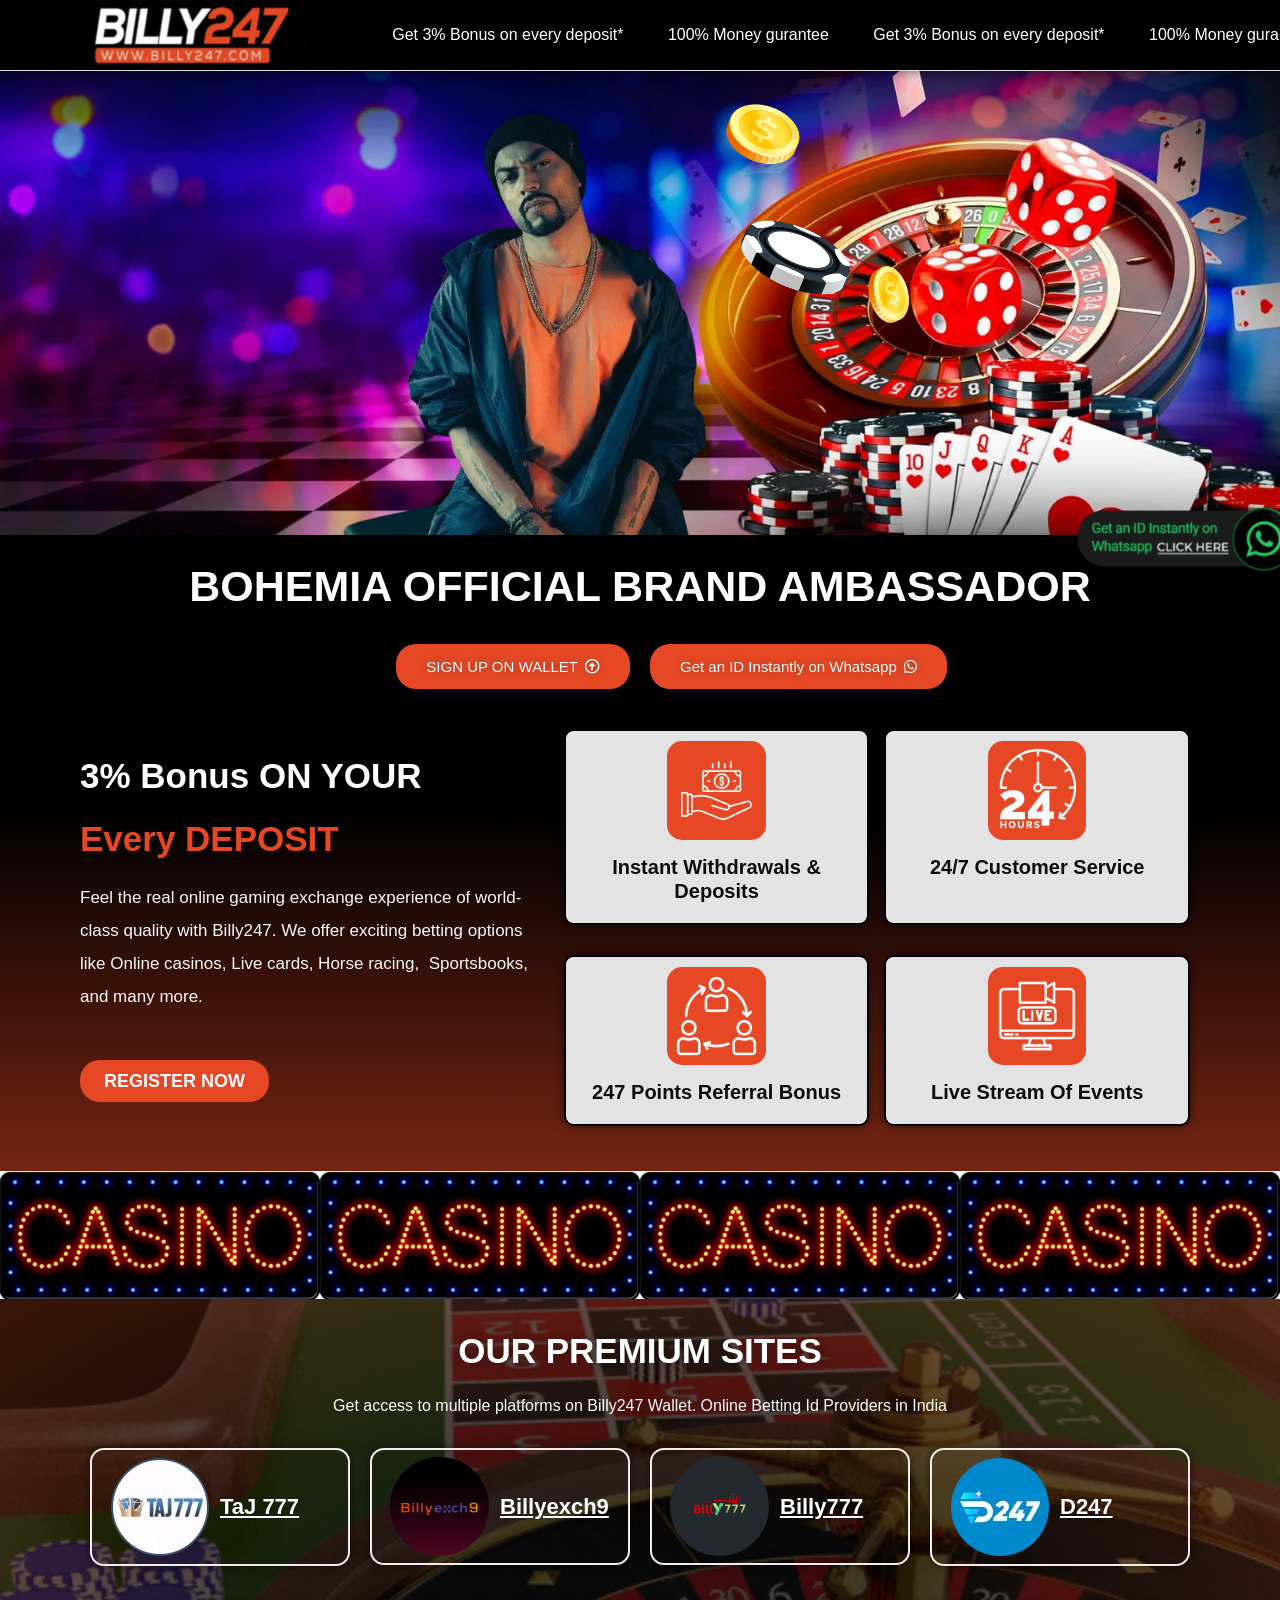
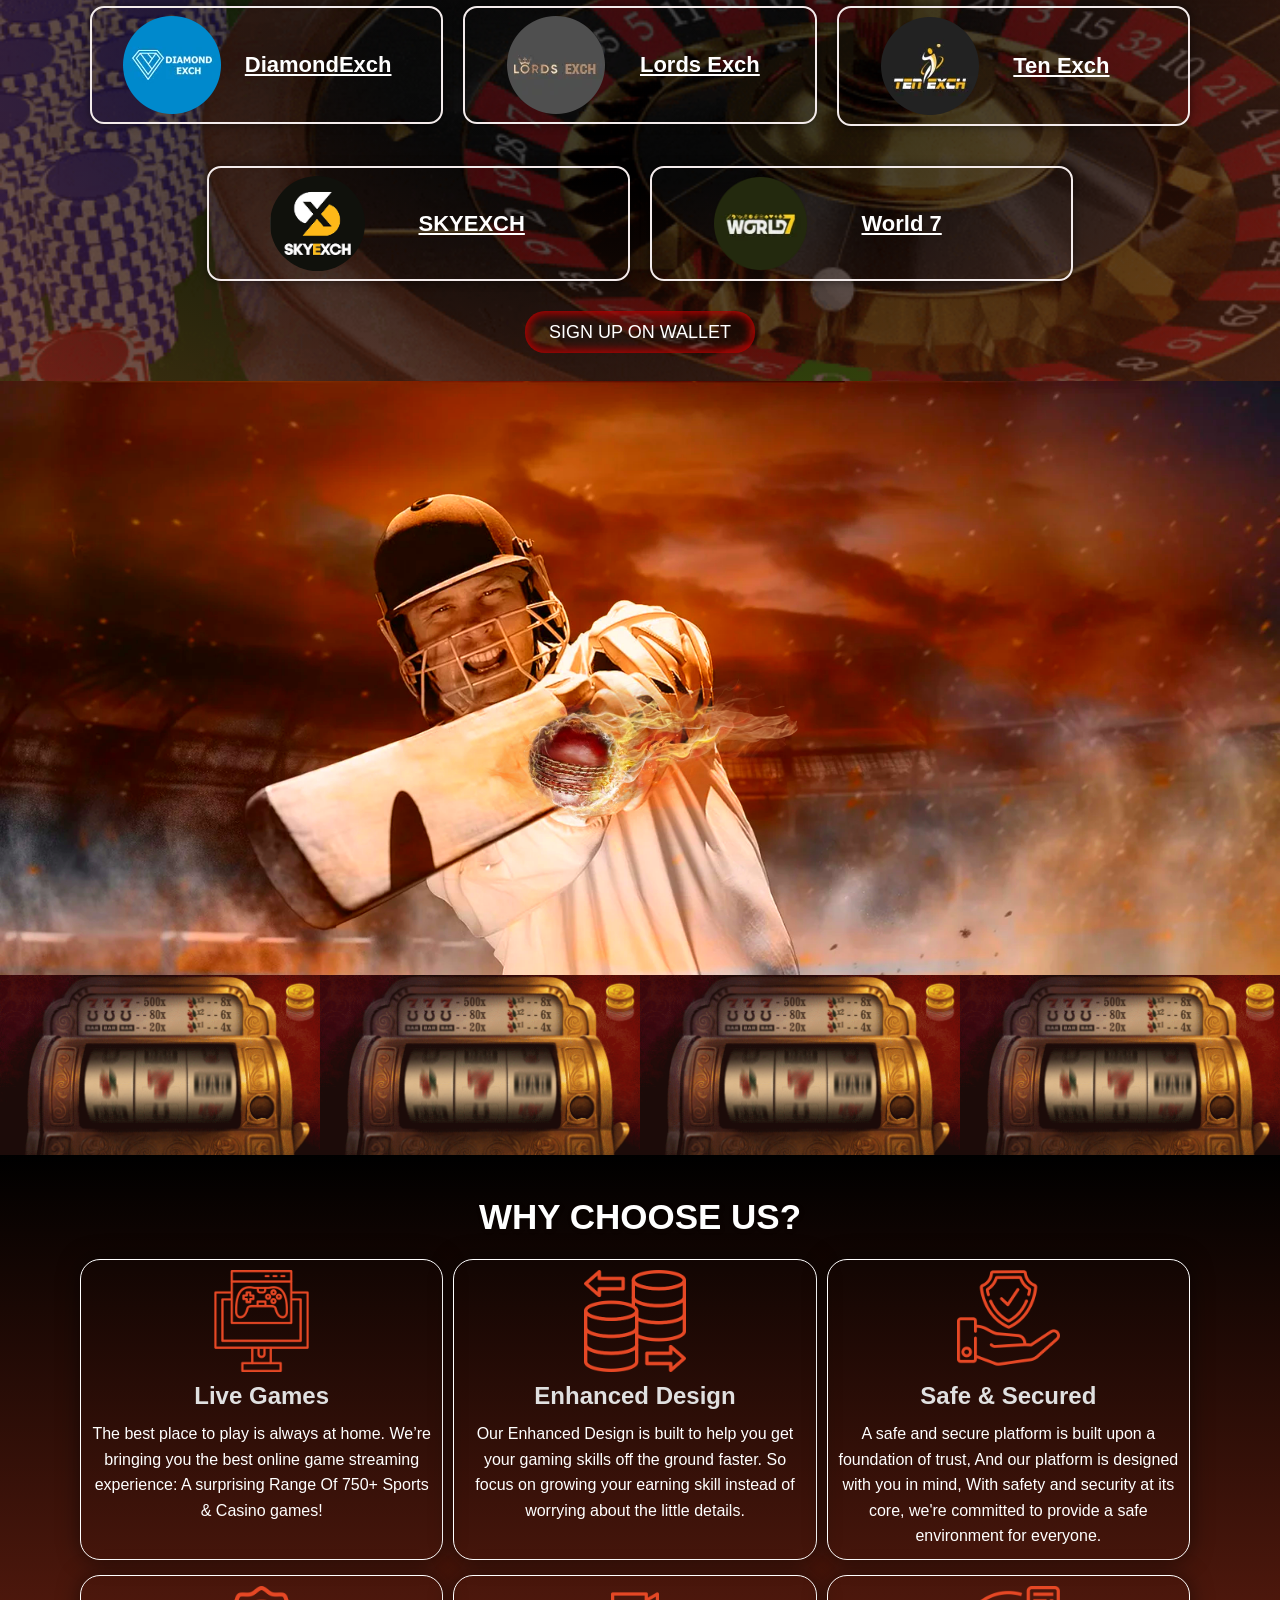
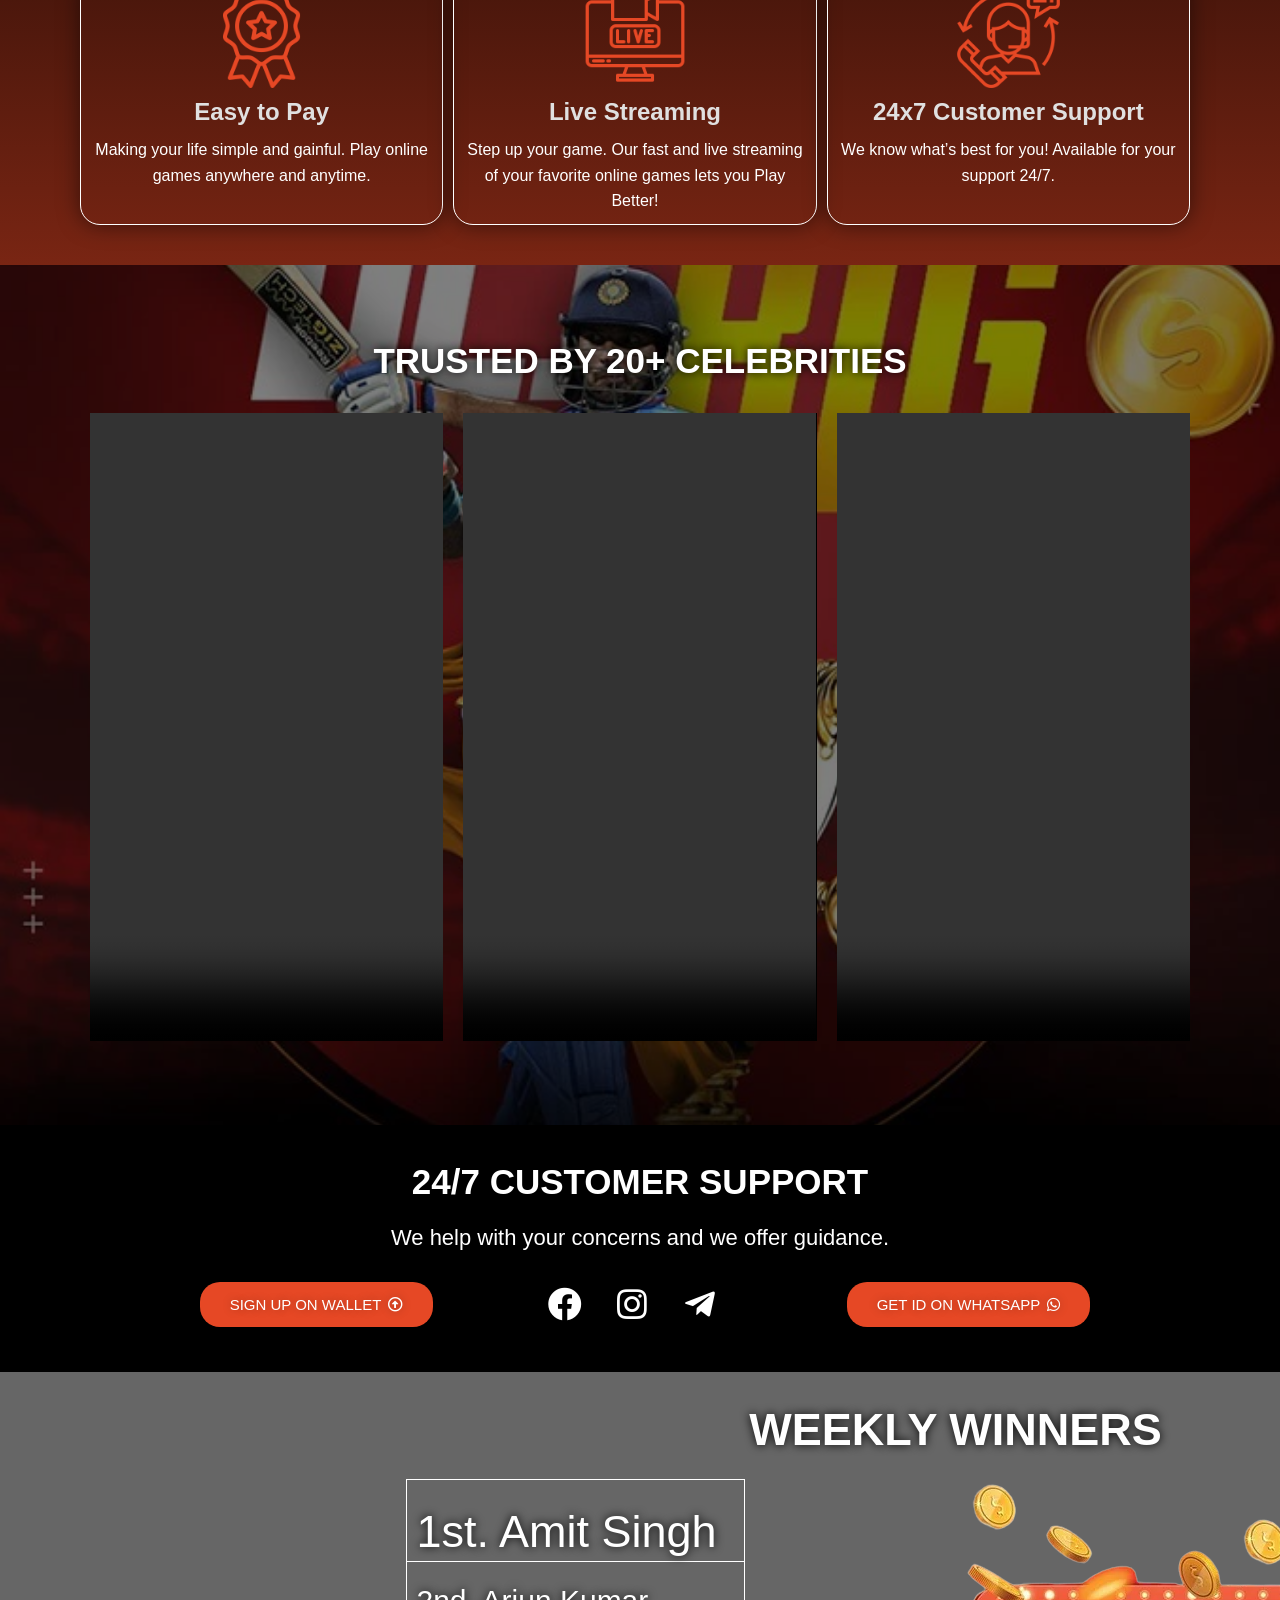
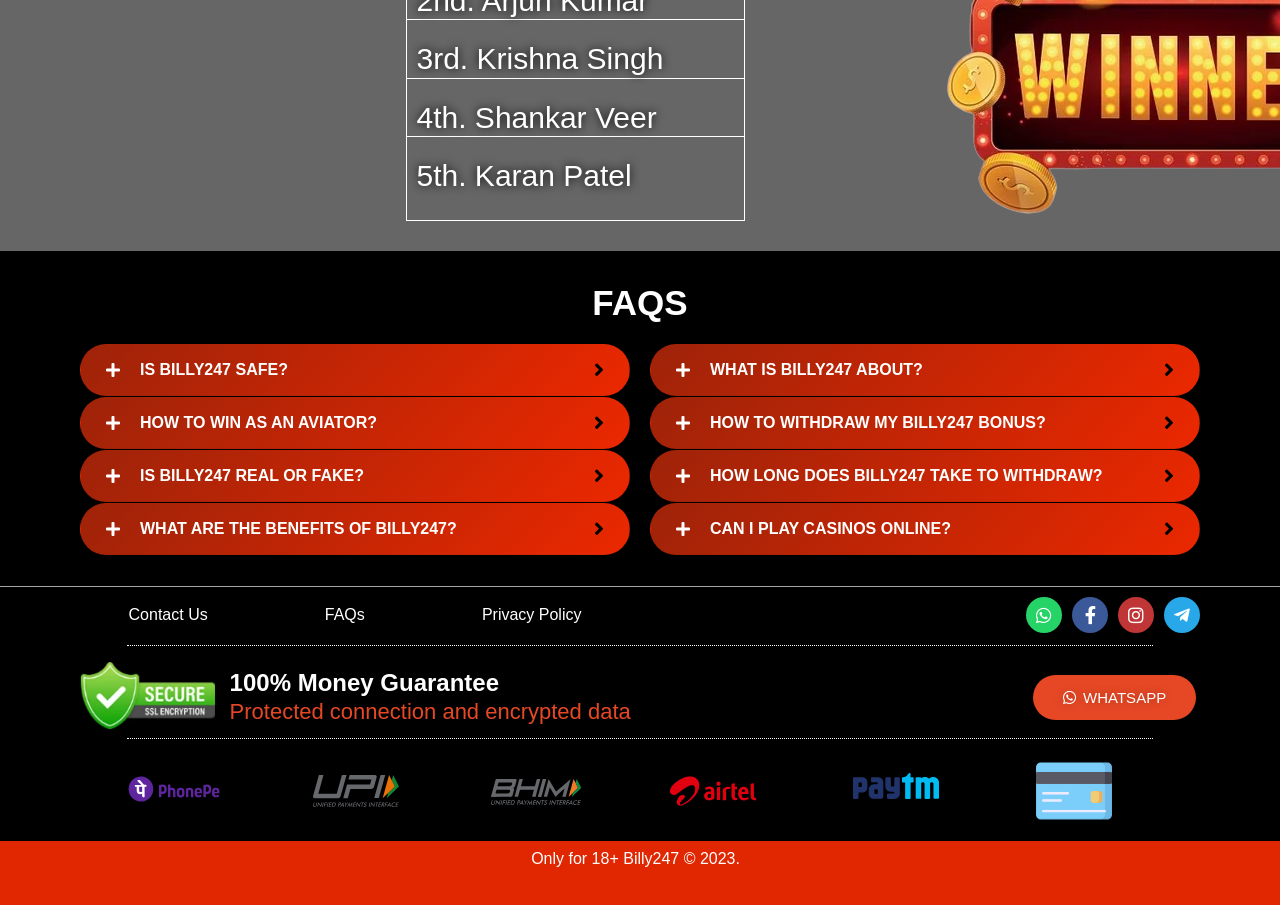
==== index.html @ 1561efca "Enable walink.me WhatsApp links for signup/register/CTA buttons All WhatsApp CTAs (header Sign up/Lo" ====
<!DOCTYPE html>

<html lang="en-US"><head><meta http-equiv="Content-Type" content="text/html; charset=UTF-8">

<meta name="viewport" content="width=device-width, initial-scale=1">
	 <link rel="profile" href="https://gmpg.org/xfn/11"> 
	 <title>Billy247</title>
<meta name="robots" content="max-image-preview:large">




<style id="wp-img-auto-sizes-contain-inline-css">
img:is([sizes=auto i],[sizes^="auto," i]){contain-intrinsic-size:3000px 1500px}
/*# sourceURL=wp-img-auto-sizes-contain-inline-css */
</style>
<link rel="stylesheet" id="astra-theme-css-css" href="./assets/main.min.css" media="all">
<style id="astra-theme-css-inline-css">
:root{--ast-container-default-xlg-padding:3em;--ast-container-default-lg-padding:3em;--ast-container-default-slg-padding:2em;--ast-container-default-md-padding:3em;--ast-container-default-sm-padding:3em;--ast-container-default-xs-padding:2.4em;--ast-container-default-xxs-padding:1.8em;--ast-code-block-background:#ECEFF3;--ast-comment-inputs-background:#F9FAFB;}html{font-size:100%;}a{color:var(--ast-global-color-0);}a:hover,a:focus{color:var(--ast-global-color-1);}body,button,input,select,textarea,.ast-button,.ast-custom-button{font-family:-apple-system,BlinkMacSystemFont,Segoe UI,Roboto,Oxygen-Sans,Ubuntu,Cantarell,Helvetica Neue,sans-serif;font-weight:400;font-size:16px;font-size:1rem;line-height:1.6em;}blockquote{color:var(--ast-global-color-3);}h1,.entry-content h1,h2,.entry-content h2,h3,.entry-content h3,h4,.entry-content h4,h5,.entry-content h5,h6,.entry-content h6,.site-title,.site-title a{font-weight:600;}.site-title{font-size:26px;font-size:1.625rem;display:block;}.site-header .site-description{font-size:15px;font-size:0.9375rem;display:none;}.entry-title{font-size:26px;font-size:1.625rem;}h1,.entry-content h1{font-size:40px;font-size:2.5rem;font-weight:600;line-height:1.4em;}h2,.entry-content h2{font-size:32px;font-size:2rem;font-weight:600;line-height:1.25em;}h3,.entry-content h3{font-size:26px;font-size:1.625rem;font-weight:600;line-height:1.2em;}h4,.entry-content h4{font-size:24px;font-size:1.5rem;line-height:1.2em;font-weight:600;}h5,.entry-content h5{font-size:20px;font-size:1.25rem;line-height:1.2em;font-weight:600;}h6,.entry-content h6{font-size:16px;font-size:1rem;line-height:1.25em;font-weight:600;}::selection{background-color:var(--ast-global-color-0);color:#ffffff;}body,h1,.entry-title a,.entry-content h1,h2,.entry-content h2,h3,.entry-content h3,h4,.entry-content h4,h5,.entry-content h5,h6,.entry-content h6{color:var(--ast-global-color-3);}.tagcloud a:hover,.tagcloud a:focus,.tagcloud a.current-item{color:#ffffff;border-color:var(--ast-global-color-0);background-color:var(--ast-global-color-0);}input:focus,input[type="text"]:focus,input[type="email"]:focus,input[type="url"]:focus,input[type="password"]:focus,input[type="reset"]:focus,input[type="search"]:focus,textarea:focus{border-color:var(--ast-global-color-0);}input[type="radio"]:checked,input[type=reset],input[type="checkbox"]:checked,input[type="checkbox"]:hover:checked,input[type="checkbox"]:focus:checked,input[type=range]::-webkit-slider-thumb{border-color:var(--ast-global-color-0);background-color:var(--ast-global-color-0);box-shadow:none;}.site-footer a:hover + .post-count,.site-footer a:focus + .post-count{background:var(--ast-global-color-0);border-color:var(--ast-global-color-0);}.single .nav-links .nav-previous,.single .nav-links .nav-next{color:var(--ast-global-color-0);}.entry-meta,.entry-meta *{line-height:1.45;color:var(--ast-global-color-0);}.entry-meta a:hover,.entry-meta a:hover *,.entry-meta a:focus,.entry-meta a:focus *,.page-links > .page-link,.page-links .page-link:hover,.post-navigation a:hover{color:var(--ast-global-color-1);}#cat option,.secondary .calendar_wrap thead a,.secondary .calendar_wrap thead a:visited{color:var(--ast-global-color-0);}.secondary .calendar_wrap #today,.ast-progress-val span{background:var(--ast-global-color-0);}.secondary a:hover + .post-count,.secondary a:focus + .post-count{background:var(--ast-global-color-0);border-color:var(--ast-global-color-0);}.calendar_wrap #today > a{color:#ffffff;}.page-links .page-link,.single .post-navigation a{color:var(--ast-global-color-0);}.ast-archive-title{color:var(--ast-global-color-2);}.widget-title{font-size:22px;font-size:1.375rem;color:var(--ast-global-color-2);}.ast-single-post .entry-content a,.ast-comment-content a:not(.ast-comment-edit-reply-wrap a){text-decoration:underline;}.ast-single-post .wp-block-button .wp-block-button__link,.ast-single-post .elementor-button-wrapper .elementor-button,.ast-single-post .entry-content .uagb-tab a,.ast-single-post .entry-content .uagb-ifb-cta a,.ast-single-post .entry-content .wp-block-uagb-buttons a,.ast-single-post .entry-content .uabb-module-content a,.ast-single-post .entry-content .uagb-post-grid a,.ast-single-post .entry-content .uagb-timeline a,.ast-single-post .entry-content .uagb-toc__wrap a,.ast-single-post .entry-content .uagb-taxomony-box a,.ast-single-post .entry-content .woocommerce a,.entry-content .wp-block-latest-posts > li > a,.ast-single-post .entry-content .wp-block-file__button{text-decoration:none;}a:focus-visible,.ast-menu-toggle:focus-visible,.site .skip-link:focus-visible,.wp-block-loginout input:focus-visible,.wp-block-search.wp-block-search__button-inside .wp-block-search__inside-wrapper,.ast-header-navigation-arrow:focus-visible{outline-style:dotted;outline-color:inherit;outline-width:thin;border-color:transparent;}input:focus,input[type="text"]:focus,input[type="email"]:focus,input[type="url"]:focus,input[type="password"]:focus,input[type="reset"]:focus,input[type="search"]:focus,textarea:focus,.wp-block-search__input:focus,[data-section="section-header-mobile-trigger"] .ast-button-wrap .ast-mobile-menu-trigger-minimal:focus,.ast-mobile-popup-drawer.active .menu-toggle-close:focus,.woocommerce-ordering select.orderby:focus,#ast-scroll-top:focus,.woocommerce a.add_to_cart_button:focus,.woocommerce .button.single_add_to_cart_button:focus{border-style:dotted;border-color:inherit;border-width:thin;outline-color:transparent;}.ast-logo-title-inline .site-logo-img{padding-right:1em;}.ast-page-builder-template .hentry {margin: 0;}.ast-page-builder-template .site-content > .ast-container {max-width: 100%;padding: 0;}.ast-page-builder-template .site-content #primary {padding: 0;margin: 0;}.ast-page-builder-template .no-results {text-align: center;margin: 4em auto;}.ast-page-builder-template .ast-pagination {padding: 2em;}.ast-page-builder-template .entry-header.ast-no-title.ast-no-thumbnail {margin-top: 0;}.ast-page-builder-template .entry-header.ast-header-without-markup {margin-top: 0;margin-bottom: 0;}.ast-page-builder-template .entry-header.ast-no-title.ast-no-meta {margin-bottom: 0;}.ast-page-builder-template.single .post-navigation {padding-bottom: 2em;}.ast-page-builder-template.single-post .site-content > .ast-container {max-width: 100%;}.ast-page-builder-template .entry-header {margin-top: 2em;margin-left: auto;margin-right: auto;}.ast-page-builder-template .ast-archive-description {margin: 2em auto 0;padding-left: 20px;padding-right: 20px;}.ast-page-builder-template .ast-row {margin-left: 0;margin-right: 0;}.single.ast-page-builder-template .entry-header + .entry-content {margin-bottom: 2em;}@media(min-width: 921px) {.ast-page-builder-template.archive.ast-right-sidebar .ast-row article,.ast-page-builder-template.archive.ast-left-sidebar .ast-row article {padding-left: 0;padding-right: 0;}}@media (max-width:921px){#ast-desktop-header{display:none;}}@media (min-width:921px){#ast-mobile-header{display:none;}}.wp-block-buttons.aligncenter{justify-content:center;}@media (max-width:921px){.ast-theme-transparent-header #primary,.ast-theme-transparent-header #secondary{padding:0;}}@media (max-width:921px){.ast-plain-container.ast-no-sidebar #primary{padding:0;}}.ast-plain-container.ast-no-sidebar #primary{margin-top:0;margin-bottom:0;}.wp-block-button.is-style-outline .wp-block-button__link{border-color:var(--ast-global-color-0);}div.wp-block-button.is-style-outline > .wp-block-button__link:not(.has-text-color),div.wp-block-button.wp-block-button__link.is-style-outline:not(.has-text-color){color:var(--ast-global-color-0);}.wp-block-button.is-style-outline .wp-block-button__link:hover,div.wp-block-button.is-style-outline .wp-block-button__link:focus,div.wp-block-button.is-style-outline > .wp-block-button__link:not(.has-text-color):hover,div.wp-block-button.wp-block-button__link.is-style-outline:not(.has-text-color):hover{color:#ffffff;background-color:var(--ast-global-color-1);border-color:var(--ast-global-color-1);}.post-page-numbers.current .page-link,.ast-pagination .page-numbers.current{color:#ffffff;border-color:var(--ast-global-color-0);background-color:var(--ast-global-color-0);border-radius:2px;}h1.widget-title{font-weight:600;}h2.widget-title{font-weight:600;}h3.widget-title{font-weight:600;}#page{display:flex;flex-direction:column;min-height:100vh;}.ast-404-layout-1 h1.page-title{color:var(--ast-global-color-2);}.single .post-navigation a{line-height:1em;height:inherit;}.error-404 .page-sub-title{font-size:1.5rem;font-weight:inherit;}.search .site-content .content-area .search-form{margin-bottom:0;}#page .site-content{flex-grow:1;}.widget{margin-bottom:3.5em;}#secondary li{line-height:1.5em;}#secondary .wp-block-group h2{margin-bottom:0.7em;}#secondary h2{font-size:1.7rem;}.ast-separate-container .ast-article-post,.ast-separate-container .ast-article-single,.ast-separate-container .ast-comment-list li.depth-1,.ast-separate-container .comment-respond{padding:3em;}.ast-separate-container .ast-comment-list li.depth-1,.hentry{margin-bottom:2em;}.ast-separate-container .ast-archive-description,.ast-separate-container .ast-author-box{border-bottom:1px solid var(--ast-border-color);}.ast-separate-container .comments-title{padding:2em 2em 0 2em;}.ast-page-builder-template .comment-form-textarea,.ast-comment-formwrap .ast-grid-common-col{padding:0;}.ast-comment-formwrap{padding:0 20px;display:inline-flex;column-gap:20px;}.archive.ast-page-builder-template .entry-header{margin-top:2em;}.ast-page-builder-template .ast-comment-formwrap{width:100%;}.entry-title{margin-bottom:0.5em;}.ast-archive-description p{font-size:inherit;font-weight:inherit;line-height:inherit;}@media (min-width:921px){.ast-left-sidebar.ast-page-builder-template #secondary,.archive.ast-right-sidebar.ast-page-builder-template .site-main{padding-left:20px;padding-right:20px;}}@media (max-width:544px){.ast-comment-formwrap.ast-row{column-gap:10px;display:inline-block;}#ast-commentform .ast-grid-common-col{position:relative;width:100%;}}@media (min-width:1201px){.ast-separate-container .ast-article-post,.ast-separate-container .ast-article-single,.ast-separate-container .ast-author-box,.ast-separate-container .ast-404-layout-1,.ast-separate-container .no-results{padding:3em;}}@media (max-width:921px){.ast-separate-container #primary,.ast-separate-container #secondary{padding:1.5em 0;}#primary,#secondary{padding:1.5em 0;margin:0;}.ast-left-sidebar #content > .ast-container{display:flex;flex-direction:column-reverse;width:100%;}}@media (min-width:922px){.ast-separate-container.ast-right-sidebar #primary,.ast-separate-container.ast-left-sidebar #primary{border:0;}.search-no-results.ast-separate-container #primary{margin-bottom:4em;}}.wp-block-button .wp-block-button__link{color:#ffffff;}.wp-block-button .wp-block-button__link:hover,.wp-block-button .wp-block-button__link:focus{color:#ffffff;background-color:var(--ast-global-color-1);border-color:var(--ast-global-color-1);}.elementor-widget-heading h1.elementor-heading-title{line-height:1.4em;}.elementor-widget-heading h2.elementor-heading-title{line-height:1.25em;}.elementor-widget-heading h3.elementor-heading-title{line-height:1.2em;}.elementor-widget-heading h4.elementor-heading-title{line-height:1.2em;}.elementor-widget-heading h5.elementor-heading-title{line-height:1.2em;}.elementor-widget-heading h6.elementor-heading-title{line-height:1.25em;}.wp-block-button .wp-block-button__link,.wp-block-search .wp-block-search__button,body .wp-block-file .wp-block-file__button{border-color:var(--ast-global-color-0);background-color:var(--ast-global-color-0);color:#ffffff;font-family:inherit;font-weight:500;line-height:1em;font-size:16px;font-size:1rem;padding-top:15px;padding-right:30px;padding-bottom:15px;padding-left:30px;}@media (max-width:921px){.wp-block-button .wp-block-button__link,.wp-block-search .wp-block-search__button,body .wp-block-file .wp-block-file__button{padding-top:14px;padding-right:28px;padding-bottom:14px;padding-left:28px;}}@media (max-width:544px){.wp-block-button .wp-block-button__link,.wp-block-search .wp-block-search__button,body .wp-block-file .wp-block-file__button{padding-top:12px;padding-right:24px;padding-bottom:12px;padding-left:24px;}}.menu-toggle,button,.ast-button,.ast-custom-button,.button,input#submit,input[type="button"],input[type="submit"],input[type="reset"],form[CLASS*="wp-block-search__"].wp-block-search .wp-block-search__inside-wrapper .wp-block-search__button,body .wp-block-file .wp-block-file__button,.search .search-submit,.woocommerce a.button,.woocommerce button.button,.woocommerce .woocommerce-message a.button,.woocommerce #respond input#submit.alt,.woocommerce input.button.alt,.woocommerce input.button,.woocommerce input.button:disabled,.woocommerce input.button:disabled[disabled],.woocommerce input.button:disabled:hover,.woocommerce input.button:disabled[disabled]:hover,.woocommerce #respond input#submit,.woocommerce button.button.alt.disabled,.wc-block-grid__products .wc-block-grid__product .wp-block-button__link,.wc-block-grid__product-onsale,[CLASS*="wc-block"] button,.woocommerce-js .astra-cart-drawer .astra-cart-drawer-content .woocommerce-mini-cart__buttons .button:not(.checkout):not(.ast-continue-shopping),.woocommerce-js .astra-cart-drawer .astra-cart-drawer-content .woocommerce-mini-cart__buttons a.checkout,.woocommerce button.button.alt.disabled.wc-variation-selection-needed{border-style:solid;border-top-width:0;border-right-width:0;border-left-width:0;border-bottom-width:0;color:#ffffff;border-color:var(--ast-global-color-0);background-color:var(--ast-global-color-0);padding-top:15px;padding-right:30px;padding-bottom:15px;padding-left:30px;font-family:inherit;font-weight:500;font-size:16px;font-size:1rem;line-height:1em;}button:focus,.menu-toggle:hover,button:hover,.ast-button:hover,.ast-custom-button:hover .button:hover,.ast-custom-button:hover ,input[type=reset]:hover,input[type=reset]:focus,input#submit:hover,input#submit:focus,input[type="button"]:hover,input[type="button"]:focus,input[type="submit"]:hover,input[type="submit"]:focus,form[CLASS*="wp-block-search__"].wp-block-search .wp-block-search__inside-wrapper .wp-block-search__button:hover,form[CLASS*="wp-block-search__"].wp-block-search .wp-block-search__inside-wrapper .wp-block-search__button:focus,body .wp-block-file .wp-block-file__button:hover,body .wp-block-file .wp-block-file__button:focus,.woocommerce a.button:hover,.woocommerce button.button:hover,.woocommerce .woocommerce-message a.button:hover,.woocommerce #respond input#submit:hover,.woocommerce #respond input#submit.alt:hover,.woocommerce input.button.alt:hover,.woocommerce input.button:hover,.woocommerce button.button.alt.disabled:hover,.wc-block-grid__products .wc-block-grid__product .wp-block-button__link:hover,[CLASS*="wc-block"] button:hover,.woocommerce-js .astra-cart-drawer .astra-cart-drawer-content .woocommerce-mini-cart__buttons .button:not(.checkout):not(.ast-continue-shopping):hover,.woocommerce-js .astra-cart-drawer .astra-cart-drawer-content .woocommerce-mini-cart__buttons a.checkout:hover,.woocommerce button.button.alt.disabled.wc-variation-selection-needed:hover{color:#ffffff;background-color:var(--ast-global-color-1);border-color:var(--ast-global-color-1);}form[CLASS*="wp-block-search__"].wp-block-search .wp-block-search__inside-wrapper .wp-block-search__button.has-icon{padding-top:calc(15px - 3px);padding-right:calc(30px - 3px);padding-bottom:calc(15px - 3px);padding-left:calc(30px - 3px);}@media (max-width:921px){.menu-toggle,button,.ast-button,.ast-custom-button,.button,input#submit,input[type="button"],input[type="submit"],input[type="reset"],form[CLASS*="wp-block-search__"].wp-block-search .wp-block-search__inside-wrapper .wp-block-search__button,body .wp-block-file .wp-block-file__button,.search .search-submit,.woocommerce a.button,.woocommerce button.button,.woocommerce .woocommerce-message a.button,.woocommerce #respond input#submit.alt,.woocommerce input.button.alt,.woocommerce input.button,.woocommerce input.button:disabled,.woocommerce input.button:disabled[disabled],.woocommerce input.button:disabled:hover,.woocommerce input.button:disabled[disabled]:hover,.woocommerce #respond input#submit,.woocommerce button.button.alt.disabled,.wc-block-grid__products .wc-block-grid__product .wp-block-button__link,.wc-block-grid__product-onsale,[CLASS*="wc-block"] button,.woocommerce-js .astra-cart-drawer .astra-cart-drawer-content .woocommerce-mini-cart__buttons .button:not(.checkout):not(.ast-continue-shopping),.woocommerce-js .astra-cart-drawer .astra-cart-drawer-content .woocommerce-mini-cart__buttons a.checkout,.woocommerce button.button.alt.disabled.wc-variation-selection-needed{padding-top:14px;padding-right:28px;padding-bottom:14px;padding-left:28px;}}@media (max-width:544px){.menu-toggle,button,.ast-button,.ast-custom-button,.button,input#submit,input[type="button"],input[type="submit"],input[type="reset"],form[CLASS*="wp-block-search__"].wp-block-search .wp-block-search__inside-wrapper .wp-block-search__button,body .wp-block-file .wp-block-file__button,.search .search-submit,.woocommerce a.button,.woocommerce button.button,.woocommerce .woocommerce-message a.button,.woocommerce #respond input#submit.alt,.woocommerce input.button.alt,.woocommerce input.button,.woocommerce input.button:disabled,.woocommerce input.button:disabled[disabled],.woocommerce input.button:disabled:hover,.woocommerce input.button:disabled[disabled]:hover,.woocommerce #respond input#submit,.woocommerce button.button.alt.disabled,.wc-block-grid__products .wc-block-grid__product .wp-block-button__link,.wc-block-grid__product-onsale,[CLASS*="wc-block"] button,.woocommerce-js .astra-cart-drawer .astra-cart-drawer-content .woocommerce-mini-cart__buttons .button:not(.checkout):not(.ast-continue-shopping),.woocommerce-js .astra-cart-drawer .astra-cart-drawer-content .woocommerce-mini-cart__buttons a.checkout,.woocommerce button.button.alt.disabled.wc-variation-selection-needed{padding-top:12px;padding-right:24px;padding-bottom:12px;padding-left:24px;}}@media (max-width:921px){.ast-mobile-header-stack .main-header-bar .ast-search-menu-icon{display:inline-block;}.ast-header-break-point.ast-header-custom-item-outside .ast-mobile-header-stack .main-header-bar .ast-search-icon{margin:0;}.ast-comment-avatar-wrap img{max-width:2.5em;}.ast-separate-container .ast-comment-list li.depth-1{padding:1.5em 2.14em;}.ast-separate-container .comment-respond{padding:2em 2.14em;}.ast-comment-meta{padding:0 1.8888em 1.3333em;}}@media (min-width:544px){.ast-container{max-width:100%;}}@media (max-width:544px){.ast-separate-container .ast-article-post,.ast-separate-container .ast-article-single,.ast-separate-container .comments-title,.ast-separate-container .ast-archive-description{padding:1.5em 1em;}.ast-separate-container #content .ast-container{padding-left:0.54em;padding-right:0.54em;}.ast-separate-container .ast-comment-list li.depth-1{padding:1.5em 1em;margin-bottom:1.5em;}.ast-separate-container .ast-comment-list .bypostauthor{padding:.5em;}.ast-search-menu-icon.ast-dropdown-active .search-field{width:170px;}}.ast-separate-container{background-color:var(--ast-global-color-4);;}@media (max-width:921px){.site-title{display:block;}.site-header .site-description{display:none;}.entry-title{font-size:30px;}h1,.entry-content h1{font-size:30px;}h2,.entry-content h2{font-size:25px;}h3,.entry-content h3{font-size:20px;}}@media (max-width:544px){.site-title{display:block;}.site-header .site-description{display:none;}.entry-title{font-size:30px;}h1,.entry-content h1{font-size:30px;}h2,.entry-content h2{font-size:25px;}h3,.entry-content h3{font-size:20px;}}@media (max-width:921px){html{font-size:91.2%;}}@media (max-width:544px){html{font-size:91.2%;}}@media (min-width:922px){.ast-container{max-width:1240px;}}@media (min-width:922px){.site-content .ast-container{display:flex;}}@media (max-width:921px){.site-content .ast-container{flex-direction:column;}}@media (min-width:922px){.main-header-menu .sub-menu .menu-item.ast-left-align-sub-menu:hover > .sub-menu,.main-header-menu .sub-menu .menu-item.ast-left-align-sub-menu.focus > .sub-menu{margin-left:-0px;}}.entry-content li > p{margin-bottom:0;}blockquote,cite {font-style: initial;}.wp-block-file {display: flex;align-items: center;flex-wrap: wrap;justify-content: space-between;}.wp-block-pullquote {border: none;}.wp-block-pullquote blockquote::before {content: "\201D";font-family: "Helvetica",sans-serif;display: flex;transform: rotate( 180deg );font-size: 6rem;font-style: normal;line-height: 1;font-weight: bold;align-items: center;justify-content: center;}.has-text-align-right > blockquote::before {justify-content: flex-start;}.has-text-align-left > blockquote::before {justify-content: flex-end;}figure.wp-block-pullquote.is-style-solid-color blockquote {max-width: 100%;text-align: inherit;}html body {--wp--custom--ast-default-block-top-padding: 3em;--wp--custom--ast-default-block-right-padding: 3em;--wp--custom--ast-default-block-bottom-padding: 3em;--wp--custom--ast-default-block-left-padding: 3em;--wp--custom--ast-container-width: 1200px;--wp--custom--ast-content-width-size: 1200px;--wp--custom--ast-wide-width-size: calc(1200px + var(--wp--custom--ast-default-block-left-padding) + var(--wp--custom--ast-default-block-right-padding));}.ast-narrow-container {--wp--custom--ast-content-width-size: 750px;--wp--custom--ast-wide-width-size: 750px;}@media(max-width: 921px) {html body {--wp--custom--ast-default-block-top-padding: 3em;--wp--custom--ast-default-block-right-padding: 2em;--wp--custom--ast-default-block-bottom-padding: 3em;--wp--custom--ast-default-block-left-padding: 2em;}}@media(max-width: 544px) {html body {--wp--custom--ast-default-block-top-padding: 3em;--wp--custom--ast-default-block-right-padding: 1.5em;--wp--custom--ast-default-block-bottom-padding: 3em;--wp--custom--ast-default-block-left-padding: 1.5em;}}.entry-content > .wp-block-group,.entry-content > .wp-block-cover,.entry-content > .wp-block-columns {padding-top: var(--wp--custom--ast-default-block-top-padding);padding-right: var(--wp--custom--ast-default-block-right-padding);padding-bottom: var(--wp--custom--ast-default-block-bottom-padding);padding-left: var(--wp--custom--ast-default-block-left-padding);}.ast-plain-container.ast-no-sidebar .entry-content > .alignfull,.ast-page-builder-template .ast-no-sidebar .entry-content > .alignfull {margin-left: calc( -50vw + 50%);margin-right: calc( -50vw + 50%);max-width: 100vw;width: 100vw;}.ast-plain-container.ast-no-sidebar .entry-content .alignfull .alignfull,.ast-page-builder-template.ast-no-sidebar .entry-content .alignfull .alignfull,.ast-plain-container.ast-no-sidebar .entry-content .alignfull .alignwide,.ast-page-builder-template.ast-no-sidebar .entry-content .alignfull .alignwide,.ast-plain-container.ast-no-sidebar .entry-content .alignwide .alignfull,.ast-page-builder-template.ast-no-sidebar .entry-content .alignwide .alignfull,.ast-plain-container.ast-no-sidebar .entry-content .alignwide .alignwide,.ast-page-builder-template.ast-no-sidebar .entry-content .alignwide .alignwide,.ast-plain-container.ast-no-sidebar .entry-content .wp-block-column .alignfull,.ast-page-builder-template.ast-no-sidebar .entry-content .wp-block-column .alignfull,.ast-plain-container.ast-no-sidebar .entry-content .wp-block-column .alignwide,.ast-page-builder-template.ast-no-sidebar .entry-content .wp-block-column .alignwide {margin-left: auto;margin-right: auto;width: 100%;}[ast-blocks-layout] .wp-block-separator:not(.is-style-dots) {height: 0;}[ast-blocks-layout] .wp-block-separator {margin: 20px auto;}[ast-blocks-layout] .wp-block-separator:not(.is-style-wide):not(.is-style-dots) {max-width: 100px;}[ast-blocks-layout] .wp-block-separator.has-background {padding: 0;}.entry-content[ast-blocks-layout] > * {max-width: var(--wp--custom--ast-content-width-size);margin-left: auto;margin-right: auto;}.entry-content[ast-blocks-layout] > .alignwide {max-width: var(--wp--custom--ast-wide-width-size);}.entry-content[ast-blocks-layout] .alignfull {max-width: none;}.entry-content .wp-block-columns {margin-bottom: 0;}blockquote {margin: 1.5em;border: none;}.wp-block-quote:not(.has-text-align-right):not(.has-text-align-center) {border-left: 5px solid rgba(0,0,0,0.05);}.has-text-align-right > blockquote,blockquote.has-text-align-right {border-right: 5px solid rgba(0,0,0,0.05);}.has-text-align-left > blockquote,blockquote.has-text-align-left {border-left: 5px solid rgba(0,0,0,0.05);}.wp-block-site-tagline,.wp-block-latest-posts .read-more {margin-top: 15px;}.wp-block-loginout p label {display: block;}.wp-block-loginout p:not(.login-remember):not(.login-submit) input {width: 100%;}.wp-block-loginout input:focus {border-color: transparent;}.wp-block-loginout input:focus {outline: thin dotted;}.entry-content .wp-block-media-text .wp-block-media-text__content {padding: 0 0 0 8%;}.entry-content .wp-block-media-text.has-media-on-the-right .wp-block-media-text__content {padding: 0 8% 0 0;}.entry-content .wp-block-media-text.has-background .wp-block-media-text__content {padding: 8%;}.entry-content .wp-block-cover:not([class*="background-color"]) .wp-block-cover__inner-container,.entry-content .wp-block-cover:not([class*="background-color"]) .wp-block-cover-image-text,.entry-content .wp-block-cover:not([class*="background-color"]) .wp-block-cover-text,.entry-content .wp-block-cover-image:not([class*="background-color"]) .wp-block-cover__inner-container,.entry-content .wp-block-cover-image:not([class*="background-color"]) .wp-block-cover-image-text,.entry-content .wp-block-cover-image:not([class*="background-color"]) .wp-block-cover-text {color: var(--ast-global-color-5);}.wp-block-loginout .login-remember input {width: 1.1rem;height: 1.1rem;margin: 0 5px 4px 0;vertical-align: middle;}.wp-block-latest-posts > li > *:first-child,.wp-block-latest-posts:not(.is-grid) > li:first-child {margin-top: 0;}.wp-block-search__inside-wrapper .wp-block-search__input {padding: 0 10px;color: var(--ast-global-color-3);background: var(--ast-global-color-5);border-color: var(--ast-border-color);}.wp-block-latest-posts .read-more {margin-bottom: 1.5em;}.wp-block-search__no-button .wp-block-search__inside-wrapper .wp-block-search__input {padding-top: 5px;padding-bottom: 5px;}.wp-block-latest-posts .wp-block-latest-posts__post-date,.wp-block-latest-posts .wp-block-latest-posts__post-author {font-size: 1rem;}.wp-block-latest-posts > li > *,.wp-block-latest-posts:not(.is-grid) > li {margin-top: 12px;margin-bottom: 12px;}.ast-page-builder-template .entry-content[ast-blocks-layout] > *,.ast-page-builder-template .entry-content[ast-blocks-layout] > .alignfull > * {max-width: none;}.ast-page-builder-template .entry-content[ast-blocks-layout] > .alignwide > * {max-width: var(--wp--custom--ast-wide-width-size);}.ast-page-builder-template .entry-content[ast-blocks-layout] > .inherit-container-width > *,.ast-page-builder-template .entry-content[ast-blocks-layout] > * > *,.entry-content[ast-blocks-layout] > .wp-block-cover .wp-block-cover__inner-container {max-width: var(--wp--custom--ast-content-width-size);margin-left: auto;margin-right: auto;}.entry-content[ast-blocks-layout] .wp-block-cover:not(.alignleft):not(.alignright) {width: auto;}@media(max-width: 1200px) {.ast-separate-container .entry-content > .alignfull,.ast-separate-container .entry-content[ast-blocks-layout] > .alignwide,.ast-plain-container .entry-content[ast-blocks-layout] > .alignwide,.ast-plain-container .entry-content .alignfull {margin-left: calc(-1 * min(var(--ast-container-default-xlg-padding),20px)) ;margin-right: calc(-1 * min(var(--ast-container-default-xlg-padding),20px));}}@media(min-width: 1201px) {.ast-separate-container .entry-content > .alignfull {margin-left: calc(-1 * var(--ast-container-default-xlg-padding) );margin-right: calc(-1 * var(--ast-container-default-xlg-padding) );}.ast-separate-container .entry-content[ast-blocks-layout] > .alignwide,.ast-plain-container .entry-content[ast-blocks-layout] > .alignwide {margin-left: calc(-1 * var(--wp--custom--ast-default-block-left-padding) );margin-right: calc(-1 * var(--wp--custom--ast-default-block-right-padding) );}}@media(min-width: 921px) {.ast-separate-container .entry-content .wp-block-group.alignwide:not(.inherit-container-width) > :where(:not(.alignleft):not(.alignright)),.ast-plain-container .entry-content .wp-block-group.alignwide:not(.inherit-container-width) > :where(:not(.alignleft):not(.alignright)) {max-width: calc( var(--wp--custom--ast-content-width-size) + 80px );}.ast-plain-container.ast-right-sidebar .entry-content[ast-blocks-layout] .alignfull,.ast-plain-container.ast-left-sidebar .entry-content[ast-blocks-layout] .alignfull {margin-left: -60px;margin-right: -60px;}}@media(min-width: 544px) {.entry-content > .alignleft {margin-right: 20px;}.entry-content > .alignright {margin-left: 20px;}}@media (max-width:544px){.wp-block-columns .wp-block-column:not(:last-child){margin-bottom:20px;}.wp-block-latest-posts{margin:0;}}@media( max-width: 600px ) {.entry-content .wp-block-media-text .wp-block-media-text__content,.entry-content .wp-block-media-text.has-media-on-the-right .wp-block-media-text__content {padding: 8% 0 0;}.entry-content .wp-block-media-text.has-background .wp-block-media-text__content {padding: 8%;}}.ast-separate-container .entry-content .uagb-is-root-container {padding-left: 0;}.ast-page-builder-template .entry-header {padding-left: 0;}@media(min-width: 1201px) {.ast-separate-container .entry-content > .uagb-is-root-container {margin-left: 0;margin-right: 0;}}.ast-narrow-container .site-content .wp-block-uagb-image--align-full .wp-block-uagb-image__figure {max-width: 100%;margin-left: auto;margin-right: auto;}.entry-content ul,.entry-content ol {padding: revert;margin: revert;}:root .has-ast-global-color-0-color{color:var(--ast-global-color-0);}:root .has-ast-global-color-0-background-color{background-color:var(--ast-global-color-0);}:root .wp-block-button .has-ast-global-color-0-color{color:var(--ast-global-color-0);}:root .wp-block-button .has-ast-global-color-0-background-color{background-color:var(--ast-global-color-0);}:root .has-ast-global-color-1-color{color:var(--ast-global-color-1);}:root .has-ast-global-color-1-background-color{background-color:var(--ast-global-color-1);}:root .wp-block-button .has-ast-global-color-1-color{color:var(--ast-global-color-1);}:root .wp-block-button .has-ast-global-color-1-background-color{background-color:var(--ast-global-color-1);}:root .has-ast-global-color-2-color{color:var(--ast-global-color-2);}:root .has-ast-global-color-2-background-color{background-color:var(--ast-global-color-2);}:root .wp-block-button .has-ast-global-color-2-color{color:var(--ast-global-color-2);}:root .wp-block-button .has-ast-global-color-2-background-color{background-color:var(--ast-global-color-2);}:root .has-ast-global-color-3-color{color:var(--ast-global-color-3);}:root .has-ast-global-color-3-background-color{background-color:var(--ast-global-color-3);}:root .wp-block-button .has-ast-global-color-3-color{color:var(--ast-global-color-3);}:root .wp-block-button .has-ast-global-color-3-background-color{background-color:var(--ast-global-color-3);}:root .has-ast-global-color-4-color{color:var(--ast-global-color-4);}:root .has-ast-global-color-4-background-color{background-color:var(--ast-global-color-4);}:root .wp-block-button .has-ast-global-color-4-color{color:var(--ast-global-color-4);}:root .wp-block-button .has-ast-global-color-4-background-color{background-color:var(--ast-global-color-4);}:root .has-ast-global-color-5-color{color:var(--ast-global-color-5);}:root .has-ast-global-color-5-background-color{background-color:var(--ast-global-color-5);}:root .wp-block-button .has-ast-global-color-5-color{color:var(--ast-global-color-5);}:root .wp-block-button .has-ast-global-color-5-background-color{background-color:var(--ast-global-color-5);}:root .has-ast-global-color-6-color{color:var(--ast-global-color-6);}:root .has-ast-global-color-6-background-color{background-color:var(--ast-global-color-6);}:root .wp-block-button .has-ast-global-color-6-color{color:var(--ast-global-color-6);}:root .wp-block-button .has-ast-global-color-6-background-color{background-color:var(--ast-global-color-6);}:root .has-ast-global-color-7-color{color:var(--ast-global-color-7);}:root .has-ast-global-color-7-background-color{background-color:var(--ast-global-color-7);}:root .wp-block-button .has-ast-global-color-7-color{color:var(--ast-global-color-7);}:root .wp-block-button .has-ast-global-color-7-background-color{background-color:var(--ast-global-color-7);}:root .has-ast-global-color-8-color{color:var(--ast-global-color-8);}:root .has-ast-global-color-8-background-color{background-color:var(--ast-global-color-8);}:root .wp-block-button .has-ast-global-color-8-color{color:var(--ast-global-color-8);}:root .wp-block-button .has-ast-global-color-8-background-color{background-color:var(--ast-global-color-8);}:root{--ast-global-color-0:#046bd2;--ast-global-color-1:#045cb4;--ast-global-color-2:#1e293b;--ast-global-color-3:#334155;--ast-global-color-4:#f9fafb;--ast-global-color-5:#FFFFFF;--ast-global-color-6:#e2e8f0;--ast-global-color-7:#cbd5e1;--ast-global-color-8:#94a3b8;}:root {--ast-border-color : var(--ast-global-color-6);}.ast-single-entry-banner {-js-display: flex;display: flex;flex-direction: column;justify-content: center;text-align: center;position: relative;background: #eeeeee;}.ast-single-entry-banner[data-banner-layout="layout-1"] {max-width: 1200px;background: inherit;padding: 20px 0;}.ast-single-entry-banner[data-banner-width-type="custom"] {margin: 0 auto;width: 100%;}.ast-single-entry-banner + .site-content .entry-header {margin-bottom: 0;}header.entry-header .entry-title{font-weight:600;font-size:32px;font-size:2rem;}header.entry-header > *:not(:last-child){margin-bottom:10px;}.ast-archive-entry-banner {-js-display: flex;display: flex;flex-direction: column;justify-content: center;text-align: center;position: relative;background: #eeeeee;}.ast-archive-entry-banner[data-banner-width-type="custom"] {margin: 0 auto;width: 100%;}.ast-archive-entry-banner[data-banner-layout="layout-1"] {background: inherit;padding: 20px 0;text-align: left;}body.archive .ast-archive-description{max-width:1200px;width:100%;text-align:left;padding-top:3em;padding-right:3em;padding-bottom:3em;padding-left:3em;}body.archive .ast-archive-description .ast-archive-title,body.archive .ast-archive-description .ast-archive-title *{font-weight:600;font-size:32px;font-size:2rem;}body.archive .ast-archive-description > *:not(:last-child){margin-bottom:10px;}@media (max-width:921px){body.archive .ast-archive-description{text-align:left;}}@media (max-width:544px){body.archive .ast-archive-description{text-align:left;}}.ast-breadcrumbs .trail-browse,.ast-breadcrumbs .trail-items,.ast-breadcrumbs .trail-items li{display:inline-block;margin:0;padding:0;border:none;background:inherit;text-indent:0;text-decoration:none;}.ast-breadcrumbs .trail-browse{font-size:inherit;font-style:inherit;font-weight:inherit;color:inherit;}.ast-breadcrumbs .trail-items{list-style:none;}.trail-items li::after{padding:0 0.3em;content:"\00bb";}.trail-items li:last-of-type::after{display:none;}h1,.entry-content h1,h2,.entry-content h2,h3,.entry-content h3,h4,.entry-content h4,h5,.entry-content h5,h6,.entry-content h6{color:var(--ast-global-color-2);}.entry-title a{color:var(--ast-global-color-2);}@media (max-width:921px){.ast-builder-grid-row-container.ast-builder-grid-row-tablet-3-firstrow .ast-builder-grid-row > *:first-child,.ast-builder-grid-row-container.ast-builder-grid-row-tablet-3-lastrow .ast-builder-grid-row > *:last-child{grid-column:1 / -1;}}@media (max-width:544px){.ast-builder-grid-row-container.ast-builder-grid-row-mobile-3-firstrow .ast-builder-grid-row > *:first-child,.ast-builder-grid-row-container.ast-builder-grid-row-mobile-3-lastrow .ast-builder-grid-row > *:last-child{grid-column:1 / -1;}}.ast-builder-layout-element[data-section="title_tagline"]{display:flex;}@media (max-width:921px){.ast-header-break-point .ast-builder-layout-element[data-section="title_tagline"]{display:flex;}}@media (max-width:544px){.ast-header-break-point .ast-builder-layout-element[data-section="title_tagline"]{display:flex;}}.ast-builder-menu-1{font-family:inherit;font-weight:inherit;}.ast-builder-menu-1 .menu-item > .menu-link{color:var(--ast-global-color-3);}.ast-builder-menu-1 .menu-item > .ast-menu-toggle{color:var(--ast-global-color-3);}.ast-builder-menu-1 .menu-item:hover > .menu-link,.ast-builder-menu-1 .inline-on-mobile .menu-item:hover > .ast-menu-toggle{color:var(--ast-global-color-1);}.ast-builder-menu-1 .menu-item:hover > .ast-menu-toggle{color:var(--ast-global-color-1);}.ast-builder-menu-1 .menu-item.current-menu-item > .menu-link,.ast-builder-menu-1 .inline-on-mobile .menu-item.current-menu-item > .ast-menu-toggle,.ast-builder-menu-1 .current-menu-ancestor > .menu-link{color:var(--ast-global-color-1);}.ast-builder-menu-1 .menu-item.current-menu-item > .ast-menu-toggle{color:var(--ast-global-color-1);}.ast-builder-menu-1 .sub-menu,.ast-builder-menu-1 .inline-on-mobile .sub-menu{border-top-width:2px;border-bottom-width:0px;border-right-width:0px;border-left-width:0px;border-color:var(--ast-global-color-0);border-style:solid;}.ast-builder-menu-1 .main-header-menu > .menu-item > .sub-menu,.ast-builder-menu-1 .main-header-menu > .menu-item > .astra-full-megamenu-wrapper{margin-top:0px;}.ast-desktop .ast-builder-menu-1 .main-header-menu > .menu-item > .sub-menu:before,.ast-desktop .ast-builder-menu-1 .main-header-menu > .menu-item > .astra-full-megamenu-wrapper:before{height:calc( 0px + 5px );}.ast-desktop .ast-builder-menu-1 .menu-item .sub-menu .menu-link{border-style:none;}@media (max-width:921px){.ast-header-break-point .ast-builder-menu-1 .menu-item.menu-item-has-children > .ast-menu-toggle{top:0;}.ast-builder-menu-1 .inline-on-mobile .menu-item.menu-item-has-children > .ast-menu-toggle{right:-15px;}.ast-builder-menu-1 .menu-item-has-children > .menu-link:after{content:unset;}.ast-builder-menu-1 .main-header-menu > .menu-item > .sub-menu,.ast-builder-menu-1 .main-header-menu > .menu-item > .astra-full-megamenu-wrapper{margin-top:0;}}@media (max-width:544px){.ast-header-break-point .ast-builder-menu-1 .menu-item.menu-item-has-children > .ast-menu-toggle{top:0;}.ast-builder-menu-1 .main-header-menu > .menu-item > .sub-menu,.ast-builder-menu-1 .main-header-menu > .menu-item > .astra-full-megamenu-wrapper{margin-top:0;}}.ast-builder-menu-1{display:flex;}@media (max-width:921px){.ast-header-break-point .ast-builder-menu-1{display:flex;}}@media (max-width:544px){.ast-header-break-point .ast-builder-menu-1{display:flex;}}.site-below-footer-wrap{padding-top:20px;padding-bottom:20px;}.site-below-footer-wrap[data-section="section-below-footer-builder"]{background-color:var(--ast-global-color-5);;min-height:80px;border-style:solid;border-width:0px;border-top-width:1px;border-top-color:var(--ast-global-color-6);}.site-below-footer-wrap[data-section="section-below-footer-builder"] .ast-builder-grid-row{max-width:1200px;margin-left:auto;margin-right:auto;}.site-below-footer-wrap[data-section="section-below-footer-builder"] .ast-builder-grid-row,.site-below-footer-wrap[data-section="section-below-footer-builder"] .site-footer-section{align-items:flex-start;}.site-below-footer-wrap[data-section="section-below-footer-builder"].ast-footer-row-inline .site-footer-section{display:flex;margin-bottom:0;}.ast-builder-grid-row-full .ast-builder-grid-row{grid-template-columns:1fr;}@media (max-width:921px){.site-below-footer-wrap[data-section="section-below-footer-builder"].ast-footer-row-tablet-inline .site-footer-section{display:flex;margin-bottom:0;}.site-below-footer-wrap[data-section="section-below-footer-builder"].ast-footer-row-tablet-stack .site-footer-section{display:block;margin-bottom:10px;}.ast-builder-grid-row-container.ast-builder-grid-row-tablet-full .ast-builder-grid-row{grid-template-columns:1fr;}}@media (max-width:544px){.site-below-footer-wrap[data-section="section-below-footer-builder"].ast-footer-row-mobile-inline .site-footer-section{display:flex;margin-bottom:0;}.site-below-footer-wrap[data-section="section-below-footer-builder"].ast-footer-row-mobile-stack .site-footer-section{display:block;margin-bottom:10px;}.ast-builder-grid-row-container.ast-builder-grid-row-mobile-full .ast-builder-grid-row{grid-template-columns:1fr;}}.site-below-footer-wrap[data-section="section-below-footer-builder"]{display:grid;}@media (max-width:921px){.ast-header-break-point .site-below-footer-wrap[data-section="section-below-footer-builder"]{display:grid;}}@media (max-width:544px){.ast-header-break-point .site-below-footer-wrap[data-section="section-below-footer-builder"]{display:grid;}}.ast-footer-copyright{text-align:center;}.ast-footer-copyright {color:var(--ast-global-color-3);}@media (max-width:921px){.ast-footer-copyright{text-align:center;}}@media (max-width:544px){.ast-footer-copyright{text-align:center;}}.ast-footer-copyright {font-size:16px;font-size:1rem;}.ast-footer-copyright.ast-builder-layout-element{display:flex;}@media (max-width:921px){.ast-header-break-point .ast-footer-copyright.ast-builder-layout-element{display:flex;}}@media (max-width:544px){.ast-header-break-point .ast-footer-copyright.ast-builder-layout-element{display:flex;}}.footer-widget-area.widget-area.site-footer-focus-item{width:auto;}.elementor-widget-heading .elementor-heading-title{margin:0;}.elementor-page .ast-menu-toggle{color:unset !important;background:unset !important;}.elementor-post.elementor-grid-item.hentry{margin-bottom:0;}.woocommerce div.product .elementor-element.elementor-products-grid .related.products ul.products li.product,.elementor-element .elementor-wc-products .woocommerce[class*='columns-'] ul.products li.product{width:auto;margin:0;float:none;}.elementor-toc__list-wrapper{margin:0;}.ast-left-sidebar .elementor-section.elementor-section-stretched,.ast-right-sidebar .elementor-section.elementor-section-stretched{max-width:100%;left:0 !important;}.elementor-template-full-width .ast-container{display:block;}@media (max-width:544px){.elementor-element .elementor-wc-products .woocommerce[class*="columns-"] ul.products li.product{width:auto;margin:0;}.elementor-element .woocommerce .woocommerce-result-count{float:none;}}.ast-header-break-point .main-header-bar{border-bottom-width:1px;}@media (min-width:922px){.main-header-bar{border-bottom-width:1px;}}.main-header-menu .menu-item, #astra-footer-menu .menu-item, .main-header-bar .ast-masthead-custom-menu-items{-js-display:flex;display:flex;-webkit-box-pack:center;-webkit-justify-content:center;-moz-box-pack:center;-ms-flex-pack:center;justify-content:center;-webkit-box-orient:vertical;-webkit-box-direction:normal;-webkit-flex-direction:column;-moz-box-orient:vertical;-moz-box-direction:normal;-ms-flex-direction:column;flex-direction:column;}.main-header-menu > .menu-item > .menu-link, #astra-footer-menu > .menu-item > .menu-link{height:100%;-webkit-box-align:center;-webkit-align-items:center;-moz-box-align:center;-ms-flex-align:center;align-items:center;-js-display:flex;display:flex;}.ast-header-break-point .main-navigation ul .menu-item .menu-link .icon-arrow:first-of-type svg{top:.2em;margin-top:0px;margin-left:0px;width:.65em;transform:translate(0, -2px) rotateZ(270deg);}.ast-mobile-popup-content .ast-submenu-expanded > .ast-menu-toggle{transform:rotateX(180deg);overflow-y:auto;}.ast-separate-container .blog-layout-1, .ast-separate-container .blog-layout-2, .ast-separate-container .blog-layout-3{background-color:transparent;background-image:none;}.ast-separate-container .ast-article-post{background-color:var(--ast-global-color-5);;}@media (max-width:921px){.ast-separate-container .ast-article-post{background-color:var(--ast-global-color-5);;}}@media (max-width:544px){.ast-separate-container .ast-article-post{background-color:var(--ast-global-color-5);;}}.ast-separate-container .ast-article-single:not(.ast-related-post), .ast-separate-container .comments-area .comment-respond,.ast-separate-container .comments-area .ast-comment-list li, .woocommerce.ast-separate-container .ast-woocommerce-container, .ast-separate-container .error-404, .ast-separate-container .no-results, .single.ast-separate-container .site-main .ast-author-meta, .ast-separate-container .related-posts-title-wrapper,.ast-separate-container .comments-count-wrapper, .ast-box-layout.ast-plain-container .site-content,.ast-padded-layout.ast-plain-container .site-content, .ast-separate-container .comments-area .comments-title, .ast-separate-container .ast-archive-description{background-color:var(--ast-global-color-5);;}.ast-narrow-container .site-content{background-color:var(--ast-global-color-5);;}@media (max-width:921px){.ast-separate-container .ast-article-single:not(.ast-related-post), .ast-separate-container .comments-area .comment-respond,.ast-separate-container .comments-area .ast-comment-list li, .woocommerce.ast-separate-container .ast-woocommerce-container, .ast-separate-container .error-404, .ast-separate-container .no-results, .single.ast-separate-container .site-main .ast-author-meta, .ast-separate-container .related-posts-title-wrapper,.ast-separate-container .comments-count-wrapper, .ast-box-layout.ast-plain-container .site-content,.ast-padded-layout.ast-plain-container .site-content, .ast-separate-container .comments-area .comments-title, .ast-separate-container .ast-archive-description{background-color:var(--ast-global-color-5);;}.ast-narrow-container .site-content{background-color:var(--ast-global-color-5);;}}@media (max-width:544px){.ast-separate-container .ast-article-single:not(.ast-related-post), .ast-separate-container .comments-area .comment-respond,.ast-separate-container .comments-area .ast-comment-list li, .woocommerce.ast-separate-container .ast-woocommerce-container, .ast-separate-container .error-404, .ast-separate-container .no-results, .single.ast-separate-container .site-main .ast-author-meta, .ast-separate-container .related-posts-title-wrapper,.ast-separate-container .comments-count-wrapper, .ast-box-layout.ast-plain-container .site-content,.ast-padded-layout.ast-plain-container .site-content, .ast-separate-container .comments-area .comments-title, .ast-separate-container .ast-archive-description{background-color:var(--ast-global-color-5);;}.ast-narrow-container .site-content{background-color:var(--ast-global-color-5);;}}.ast-separate-container.ast-two-container #secondary .widget{background-color:var(--ast-global-color-5);;}@media (max-width:921px){.ast-separate-container.ast-two-container #secondary .widget{background-color:var(--ast-global-color-5);;}}@media (max-width:544px){.ast-separate-container.ast-two-container #secondary .widget{background-color:var(--ast-global-color-5);;}}.ast-plain-container, .ast-page-builder-template{background-color:var(--ast-global-color-5);;}@media (max-width:921px){.ast-plain-container, .ast-page-builder-template{background-color:var(--ast-global-color-5);;}}@media (max-width:544px){.ast-plain-container, .ast-page-builder-template{background-color:var(--ast-global-color-5);;}}.ast-mobile-header-content > *,.ast-desktop-header-content > * {padding: 10px 0;height: auto;}.ast-mobile-header-content > *:first-child,.ast-desktop-header-content > *:first-child {padding-top: 10px;}.ast-mobile-header-content > .ast-builder-menu,.ast-desktop-header-content > .ast-builder-menu {padding-top: 0;}.ast-mobile-header-content > *:last-child,.ast-desktop-header-content > *:last-child {padding-bottom: 0;}.ast-mobile-header-content .ast-search-menu-icon.ast-inline-search label,.ast-desktop-header-content .ast-search-menu-icon.ast-inline-search label {width: 100%;}.ast-desktop-header-content .main-header-bar-navigation .ast-submenu-expanded > .ast-menu-toggle::before {transform: rotateX(180deg);}#ast-desktop-header .ast-desktop-header-content,.ast-mobile-header-content .ast-search-icon,.ast-desktop-header-content .ast-search-icon,.ast-mobile-header-wrap .ast-mobile-header-content,.ast-main-header-nav-open.ast-popup-nav-open .ast-mobile-header-wrap .ast-mobile-header-content,.ast-main-header-nav-open.ast-popup-nav-open .ast-desktop-header-content {display: none;}.ast-main-header-nav-open.ast-header-break-point #ast-desktop-header .ast-desktop-header-content,.ast-main-header-nav-open.ast-header-break-point .ast-mobile-header-wrap .ast-mobile-header-content {display: block;}.ast-desktop .ast-desktop-header-content .astra-menu-animation-slide-up > .menu-item > .sub-menu,.ast-desktop .ast-desktop-header-content .astra-menu-animation-slide-up > .menu-item .menu-item > .sub-menu,.ast-desktop .ast-desktop-header-content .astra-menu-animation-slide-down > .menu-item > .sub-menu,.ast-desktop .ast-desktop-header-content .astra-menu-animation-slide-down > .menu-item .menu-item > .sub-menu,.ast-desktop .ast-desktop-header-content .astra-menu-animation-fade > .menu-item > .sub-menu,.ast-desktop .ast-desktop-header-content .astra-menu-animation-fade > .menu-item .menu-item > .sub-menu {opacity: 1;visibility: visible;}.ast-hfb-header.ast-default-menu-enable.ast-header-break-point .ast-mobile-header-wrap .ast-mobile-header-content .main-header-bar-navigation {width: unset;margin: unset;}.ast-mobile-header-content.content-align-flex-end .main-header-bar-navigation .menu-item-has-children > .ast-menu-toggle,.ast-desktop-header-content.content-align-flex-end .main-header-bar-navigation .menu-item-has-children > .ast-menu-toggle {left: calc( 20px - 0.907em);right: auto;}.ast-mobile-header-content .ast-search-menu-icon,.ast-mobile-header-content .ast-search-menu-icon.slide-search,.ast-desktop-header-content .ast-search-menu-icon,.ast-desktop-header-content .ast-search-menu-icon.slide-search {width: 100%;position: relative;display: block;right: auto;transform: none;}.ast-mobile-header-content .ast-search-menu-icon.slide-search .search-form,.ast-mobile-header-content .ast-search-menu-icon .search-form,.ast-desktop-header-content .ast-search-menu-icon.slide-search .search-form,.ast-desktop-header-content .ast-search-menu-icon .search-form {right: 0;visibility: visible;opacity: 1;position: relative;top: auto;transform: none;padding: 0;display: block;overflow: hidden;}.ast-mobile-header-content .ast-search-menu-icon.ast-inline-search .search-field,.ast-mobile-header-content .ast-search-menu-icon .search-field,.ast-desktop-header-content .ast-search-menu-icon.ast-inline-search .search-field,.ast-desktop-header-content .ast-search-menu-icon .search-field {width: 100%;padding-right: 5.5em;}.ast-mobile-header-content .ast-search-menu-icon .search-submit,.ast-desktop-header-content .ast-search-menu-icon .search-submit {display: block;position: absolute;height: 100%;top: 0;right: 0;padding: 0 1em;border-radius: 0;}.ast-hfb-header.ast-default-menu-enable.ast-header-break-point .ast-mobile-header-wrap .ast-mobile-header-content .main-header-bar-navigation ul .sub-menu .menu-link {padding-left: 30px;}.ast-hfb-header.ast-default-menu-enable.ast-header-break-point .ast-mobile-header-wrap .ast-mobile-header-content .main-header-bar-navigation .sub-menu .menu-item .menu-item .menu-link {padding-left: 40px;}.ast-mobile-popup-drawer.active .ast-mobile-popup-inner{background-color:#ffffff;;}.ast-mobile-header-wrap .ast-mobile-header-content, .ast-desktop-header-content{background-color:#ffffff;;}.ast-mobile-popup-content > *, .ast-mobile-header-content > *, .ast-desktop-popup-content > *, .ast-desktop-header-content > *{padding-top:0px;padding-bottom:0px;}.content-align-flex-start .ast-builder-layout-element{justify-content:flex-start;}.content-align-flex-start .main-header-menu{text-align:left;}.ast-mobile-popup-drawer.active .menu-toggle-close{color:#3a3a3a;}.ast-mobile-header-wrap .ast-primary-header-bar,.ast-primary-header-bar .site-primary-header-wrap{min-height:80px;}.ast-desktop .ast-primary-header-bar .main-header-menu > .menu-item{line-height:80px;}@media (max-width:921px){#masthead .ast-mobile-header-wrap .ast-primary-header-bar,#masthead .ast-mobile-header-wrap .ast-below-header-bar{padding-left:20px;padding-right:20px;}}.ast-header-break-point .ast-primary-header-bar{border-bottom-width:1px;border-bottom-color:#eaeaea;border-bottom-style:solid;}@media (min-width:922px){.ast-primary-header-bar{border-bottom-width:1px;border-bottom-color:#eaeaea;border-bottom-style:solid;}}.ast-primary-header-bar{background-color:#ffffff;;}.ast-primary-header-bar{display:block;}@media (max-width:921px){.ast-header-break-point .ast-primary-header-bar{display:grid;}}@media (max-width:544px){.ast-header-break-point .ast-primary-header-bar{display:grid;}}[data-section="section-header-mobile-trigger"] .ast-button-wrap .ast-mobile-menu-trigger-minimal{color:var(--ast-global-color-0);border:none;background:transparent;}[data-section="section-header-mobile-trigger"] .ast-button-wrap .mobile-menu-toggle-icon .ast-mobile-svg{width:20px;height:20px;fill:var(--ast-global-color-0);}[data-section="section-header-mobile-trigger"] .ast-button-wrap .mobile-menu-wrap .mobile-menu{color:var(--ast-global-color-0);}.ast-builder-menu-mobile .main-navigation .main-header-menu .menu-item > .menu-link{color:var(--ast-global-color-3);}.ast-builder-menu-mobile .main-navigation .main-header-menu .menu-item > .ast-menu-toggle{color:var(--ast-global-color-3);}.ast-builder-menu-mobile .main-navigation .menu-item:hover > .menu-link, .ast-builder-menu-mobile .main-navigation .inline-on-mobile .menu-item:hover > .ast-menu-toggle{color:var(--ast-global-color-1);}.ast-builder-menu-mobile .main-navigation .menu-item:hover > .ast-menu-toggle{color:var(--ast-global-color-1);}.ast-builder-menu-mobile .main-navigation .menu-item.current-menu-item > .menu-link, .ast-builder-menu-mobile .main-navigation .inline-on-mobile .menu-item.current-menu-item > .ast-menu-toggle, .ast-builder-menu-mobile .main-navigation .menu-item.current-menu-ancestor > .menu-link, .ast-builder-menu-mobile .main-navigation .menu-item.current-menu-ancestor > .ast-menu-toggle{color:var(--ast-global-color-1);}.ast-builder-menu-mobile .main-navigation .menu-item.current-menu-item > .ast-menu-toggle{color:var(--ast-global-color-1);}.ast-builder-menu-mobile .main-navigation .menu-item.menu-item-has-children > .ast-menu-toggle{top:0;}.ast-builder-menu-mobile .main-navigation .menu-item-has-children > .menu-link:after{content:unset;}.ast-hfb-header .ast-builder-menu-mobile .main-header-menu, .ast-hfb-header .ast-builder-menu-mobile .main-navigation .menu-item .menu-link, .ast-hfb-header .ast-builder-menu-mobile .main-navigation .menu-item .sub-menu .menu-link{border-style:none;}.ast-builder-menu-mobile .main-navigation .menu-item.menu-item-has-children > .ast-menu-toggle{top:0;}@media (max-width:921px){.ast-builder-menu-mobile .main-navigation .main-header-menu .menu-item > .menu-link{color:var(--ast-global-color-3);}.ast-builder-menu-mobile .main-navigation .menu-item > .ast-menu-toggle{color:var(--ast-global-color-3);}.ast-builder-menu-mobile .main-navigation .menu-item:hover > .menu-link, .ast-builder-menu-mobile .main-navigation .inline-on-mobile .menu-item:hover > .ast-menu-toggle{color:var(--ast-global-color-1);background:var(--ast-global-color-4);}.ast-builder-menu-mobile .main-navigation .menu-item:hover > .ast-menu-toggle{color:var(--ast-global-color-1);}.ast-builder-menu-mobile .main-navigation .menu-item.current-menu-item > .menu-link, .ast-builder-menu-mobile .main-navigation .inline-on-mobile .menu-item.current-menu-item > .ast-menu-toggle, .ast-builder-menu-mobile .main-navigation .menu-item.current-menu-ancestor > .menu-link, .ast-builder-menu-mobile .main-navigation .menu-item.current-menu-ancestor > .ast-menu-toggle{color:var(--ast-global-color-1);background:var(--ast-global-color-4);}.ast-builder-menu-mobile .main-navigation .menu-item.current-menu-item > .ast-menu-toggle{color:var(--ast-global-color-1);}.ast-builder-menu-mobile .main-navigation .menu-item.menu-item-has-children > .ast-menu-toggle{top:0;}.ast-builder-menu-mobile .main-navigation .menu-item-has-children > .menu-link:after{content:unset;}.ast-builder-menu-mobile .main-navigation .main-header-menu, .ast-builder-menu-mobile .main-navigation .main-header-menu .sub-menu{background-color:var(--ast-global-color-5);;}}@media (max-width:544px){.ast-builder-menu-mobile .main-navigation .menu-item.menu-item-has-children > .ast-menu-toggle{top:0;}}.ast-builder-menu-mobile .main-navigation{display:block;}@media (max-width:921px){.ast-header-break-point .ast-builder-menu-mobile .main-navigation{display:block;}}@media (max-width:544px){.ast-header-break-point .ast-builder-menu-mobile .main-navigation{display:block;}}:root{--e-global-color-astglobalcolor0:#046bd2;--e-global-color-astglobalcolor1:#045cb4;--e-global-color-astglobalcolor2:#1e293b;--e-global-color-astglobalcolor3:#334155;--e-global-color-astglobalcolor4:#f9fafb;--e-global-color-astglobalcolor5:#FFFFFF;--e-global-color-astglobalcolor6:#e2e8f0;--e-global-color-astglobalcolor7:#cbd5e1;--e-global-color-astglobalcolor8:#94a3b8;}
/*# sourceURL=astra-theme-css-inline-css */
</style>
<style id="wp-emoji-styles-inline-css">

	img.wp-smiley, img.emoji {
		display: inline !important;
		border: none !important;
		box-shadow: none !important;
		height: 1em !important;
		width: 1em !important;
		margin: 0 0.07em !important;
		vertical-align: -0.1em !important;
		background: none !important;
		padding: 0 !important;
	}
/*# sourceURL=wp-emoji-styles-inline-css */
</style>
<style id="wp-block-library-inline-css">
:root{--wp-block-synced-color:#7a00df;--wp-block-synced-color--rgb:122,0,223;--wp-bound-block-color:var(--wp-block-synced-color);--wp-editor-canvas-background:#ddd;--wp-admin-theme-color:#007cba;--wp-admin-theme-color--rgb:0,124,186;--wp-admin-theme-color-darker-10:#006ba1;--wp-admin-theme-color-darker-10--rgb:0,107,160.5;--wp-admin-theme-color-darker-20:#005a87;--wp-admin-theme-color-darker-20--rgb:0,90,135;--wp-admin-border-width-focus:2px}@media (min-resolution:192dpi){:root{--wp-admin-border-width-focus:1.5px}}.wp-element-button{cursor:pointer}:root .has-very-light-gray-background-color{background-color:#eee}:root .has-very-dark-gray-background-color{background-color:#313131}:root .has-very-light-gray-color{color:#eee}:root .has-very-dark-gray-color{color:#313131}:root .has-vivid-green-cyan-to-vivid-cyan-blue-gradient-background{background:linear-gradient(135deg,#00d084,#0693e3)}:root .has-purple-crush-gradient-background{background:linear-gradient(135deg,#34e2e4,#4721fb 50%,#ab1dfe)}:root .has-hazy-dawn-gradient-background{background:linear-gradient(135deg,#faaca8,#dad0ec)}:root .has-subdued-olive-gradient-background{background:linear-gradient(135deg,#fafae1,#67a671)}:root .has-atomic-cream-gradient-background{background:linear-gradient(135deg,#fdd79a,#004a59)}:root .has-nightshade-gradient-background{background:linear-gradient(135deg,#330968,#31cdcf)}:root .has-midnight-gradient-background{background:linear-gradient(135deg,#020381,#2874fc)}:root{--wp--preset--font-size--normal:16px;--wp--preset--font-size--huge:42px}.has-regular-font-size{font-size:1em}.has-larger-font-size{font-size:2.625em}.has-normal-font-size{font-size:var(--wp--preset--font-size--normal)}.has-huge-font-size{font-size:var(--wp--preset--font-size--huge)}:root .has-text-align-center{text-align:center}:root .has-text-align-left{text-align:left}:root .has-text-align-right{text-align:right}.has-fit-text{white-space:nowrap!important}#end-resizable-editor-section{display:none}.aligncenter{clear:both}.items-justified-left{justify-content:flex-start}.items-justified-center{justify-content:center}.items-justified-right{justify-content:flex-end}.items-justified-space-between{justify-content:space-between}.screen-reader-text{word-wrap:normal!important;border:0;clip-path:inset(50%);height:1px;margin:-1px;overflow:hidden;padding:0;position:absolute;width:1px;word-break:normal!important}.screen-reader-text:focus{background-color:#ddd;clip-path:none;color:#444;display:block;font-size:1em;height:auto;left:5px;line-height:normal;padding:15px 23px 14px;text-decoration:none;top:5px;width:auto;z-index:100000}html :where(.has-border-color){border-style:solid}html :where([style^=border-color],[style*=";border-color"],[style*="; border-color"]){border-style:solid}html :where([style^=border-top-color],[style*=";border-top-color"],[style*="; border-top-color"]){border-top-style:solid}html :where([style^=border-right-color],[style*=";border-right-color"],[style*="; border-right-color"]){border-right-style:solid}html :where([style^=border-bottom-color],[style*=";border-bottom-color"],[style*="; border-bottom-color"]){border-bottom-style:solid}html :where([style^=border-left-color],[style*=";border-left-color"],[style*="; border-left-color"]){border-left-style:solid}html :where([style^=border-width],[style*=";border-width"],[style*="; border-width"]){border-style:solid}html :where([style^=border-top-width],[style*=";border-top-width"],[style*="; border-top-width"]){border-top-style:solid}html :where([style^=border-right-width],[style*=";border-right-width"],[style*="; border-right-width"]){border-right-style:solid}html :where([style^=border-bottom-width],[style*=";border-bottom-width"],[style*="; border-bottom-width"]){border-bottom-style:solid}html :where([style^=border-left-width],[style*=";border-left-width"],[style*="; border-left-width"]){border-left-style:solid}html :where(img[class*=wp-image-]){height:auto;max-width:100%}:where(figure){margin:0 0 1em}html :where(.is-position-sticky){--wp-admin--admin-bar--position-offset:var(--wp-admin--admin-bar--height,0px)}@media screen and (max-width:600px){html :where(.is-position-sticky){--wp-admin--admin-bar--position-offset:0px}}

/*# sourceURL=/wp-includes/css/dist/block-library/common.min.css */
</style>

<style id="global-styles-inline-css">
:root{--wp--preset--aspect-ratio--square: 1;--wp--preset--aspect-ratio--4-3: 4/3;--wp--preset--aspect-ratio--3-4: 3/4;--wp--preset--aspect-ratio--3-2: 3/2;--wp--preset--aspect-ratio--2-3: 2/3;--wp--preset--aspect-ratio--16-9: 16/9;--wp--preset--aspect-ratio--9-16: 9/16;--wp--preset--color--black: #000000;--wp--preset--color--cyan-bluish-gray: #abb8c3;--wp--preset--color--white: #ffffff;--wp--preset--color--pale-pink: #f78da7;--wp--preset--color--vivid-red: #cf2e2e;--wp--preset--color--luminous-vivid-orange: #ff6900;--wp--preset--color--luminous-vivid-amber: #fcb900;--wp--preset--color--light-green-cyan: #7bdcb5;--wp--preset--color--vivid-green-cyan: #00d084;--wp--preset--color--pale-cyan-blue: #8ed1fc;--wp--preset--color--vivid-cyan-blue: #0693e3;--wp--preset--color--vivid-purple: #9b51e0;--wp--preset--color--ast-global-color-0: var(--ast-global-color-0);--wp--preset--color--ast-global-color-1: var(--ast-global-color-1);--wp--preset--color--ast-global-color-2: var(--ast-global-color-2);--wp--preset--color--ast-global-color-3: var(--ast-global-color-3);--wp--preset--color--ast-global-color-4: var(--ast-global-color-4);--wp--preset--color--ast-global-color-5: var(--ast-global-color-5);--wp--preset--color--ast-global-color-6: var(--ast-global-color-6);--wp--preset--color--ast-global-color-7: var(--ast-global-color-7);--wp--preset--color--ast-global-color-8: var(--ast-global-color-8);--wp--preset--gradient--vivid-cyan-blue-to-vivid-purple: linear-gradient(135deg,rgb(6,147,227) 0%,rgb(155,81,224) 100%);--wp--preset--gradient--light-green-cyan-to-vivid-green-cyan: linear-gradient(135deg,rgb(122,220,180) 0%,rgb(0,208,130) 100%);--wp--preset--gradient--luminous-vivid-amber-to-luminous-vivid-orange: linear-gradient(135deg,rgb(252,185,0) 0%,rgb(255,105,0) 100%);--wp--preset--gradient--luminous-vivid-orange-to-vivid-red: linear-gradient(135deg,rgb(255,105,0) 0%,rgb(207,46,46) 100%);--wp--preset--gradient--very-light-gray-to-cyan-bluish-gray: linear-gradient(135deg,rgb(238,238,238) 0%,rgb(169,184,195) 100%);--wp--preset--gradient--cool-to-warm-spectrum: linear-gradient(135deg,rgb(74,234,220) 0%,rgb(151,120,209) 20%,rgb(207,42,186) 40%,rgb(238,44,130) 60%,rgb(251,105,98) 80%,rgb(254,248,76) 100%);--wp--preset--gradient--blush-light-purple: linear-gradient(135deg,rgb(255,206,236) 0%,rgb(152,150,240) 100%);--wp--preset--gradient--blush-bordeaux: linear-gradient(135deg,rgb(254,205,165) 0%,rgb(254,45,45) 50%,rgb(107,0,62) 100%);--wp--preset--gradient--luminous-dusk: linear-gradient(135deg,rgb(255,203,112) 0%,rgb(199,81,192) 50%,rgb(65,88,208) 100%);--wp--preset--gradient--pale-ocean: linear-gradient(135deg,rgb(255,245,203) 0%,rgb(182,227,212) 50%,rgb(51,167,181) 100%);--wp--preset--gradient--electric-grass: linear-gradient(135deg,rgb(202,248,128) 0%,rgb(113,206,126) 100%);--wp--preset--gradient--midnight: linear-gradient(135deg,rgb(2,3,129) 0%,rgb(40,116,252) 100%);--wp--preset--font-size--small: 13px;--wp--preset--font-size--medium: 20px;--wp--preset--font-size--large: 36px;--wp--preset--font-size--x-large: 42px;--wp--preset--spacing--20: 0.44rem;--wp--preset--spacing--30: 0.67rem;--wp--preset--spacing--40: 1rem;--wp--preset--spacing--50: 1.5rem;--wp--preset--spacing--60: 2.25rem;--wp--preset--spacing--70: 3.38rem;--wp--preset--spacing--80: 5.06rem;--wp--preset--shadow--natural: 6px 6px 9px rgba(0, 0, 0, 0.2);--wp--preset--shadow--deep: 12px 12px 50px rgba(0, 0, 0, 0.4);--wp--preset--shadow--sharp: 6px 6px 0px rgba(0, 0, 0, 0.2);--wp--preset--shadow--outlined: 6px 6px 0px -3px rgb(255, 255, 255), 6px 6px rgb(0, 0, 0);--wp--preset--shadow--crisp: 6px 6px 0px rgb(0, 0, 0);}.wp-block-button{--wp--preset--dimension--25: 25%;--wp--preset--dimension--50: 50%;--wp--preset--dimension--75: 75%;--wp--preset--dimension--100: 100%;}:root { --wp--style--global--content-size: var(--wp--custom--ast-content-width-size);--wp--style--global--wide-size: var(--wp--custom--ast-wide-width-size); }:where(body) { margin: 0; }.wp-site-blocks > .alignleft { float: left; margin-right: 2em; }.wp-site-blocks > .alignright { float: right; margin-left: 2em; }.wp-site-blocks > .aligncenter { justify-content: center; margin-left: auto; margin-right: auto; }:where(.wp-site-blocks) > * { margin-block-start: 24px; margin-block-end: 0; }:where(.wp-site-blocks) > :first-child { margin-block-start: 0; }:where(.wp-site-blocks) > :last-child { margin-block-end: 0; }:root { --wp--style--block-gap: 24px; }:root :where(.is-layout-flow) > :first-child{margin-block-start: 0;}:root :where(.is-layout-flow) > :last-child{margin-block-end: 0;}:root :where(.is-layout-flow) > *{margin-block-start: 24px;margin-block-end: 0;}:root :where(.is-layout-constrained) > :first-child{margin-block-start: 0;}:root :where(.is-layout-constrained) > :last-child{margin-block-end: 0;}:root :where(.is-layout-constrained) > *{margin-block-start: 24px;margin-block-end: 0;}:root :where(.is-layout-flex){gap: 24px;}:root :where(.is-layout-grid){gap: 24px;}.is-layout-flow > .alignleft{float: left;margin-inline-start: 0;margin-inline-end: 2em;}.is-layout-flow > .alignright{float: right;margin-inline-start: 2em;margin-inline-end: 0;}.is-layout-flow > .aligncenter{margin-left: auto !important;margin-right: auto !important;}.is-layout-constrained > .alignleft{float: left;margin-inline-start: 0;margin-inline-end: 2em;}.is-layout-constrained > .alignright{float: right;margin-inline-start: 2em;margin-inline-end: 0;}.is-layout-constrained > .aligncenter{margin-left: auto !important;margin-right: auto !important;}.is-layout-constrained > :where(:not(.alignleft):not(.alignright):not(.alignfull)){max-width: var(--wp--style--global--content-size);margin-left: auto !important;margin-right: auto !important;}.is-layout-constrained > .alignwide{max-width: var(--wp--style--global--wide-size);}body .is-layout-flex{display: flex;}.is-layout-flex{flex-wrap: wrap;align-items: center;}.is-layout-flex > :is(*, div){margin: 0;}body .is-layout-grid{display: grid;}.is-layout-grid > :is(*, div){margin: 0;}body{padding-top: 0px;padding-right: 0px;padding-bottom: 0px;padding-left: 0px;}a:where(:not(.wp-element-button)){text-decoration: none;}:root :where(.wp-element-button, .wp-block-button__link){background-color: #32373c;border-width: 0;color: #fff;font-family: inherit;font-size: inherit;font-style: inherit;font-weight: inherit;letter-spacing: inherit;line-height: inherit;padding-top: calc(0.667em + 2px);padding-right: calc(1.333em + 2px);padding-bottom: calc(0.667em + 2px);padding-left: calc(1.333em + 2px);text-decoration: none;text-transform: inherit;}.has-black-color{color: var(--wp--preset--color--black) !important;}.has-cyan-bluish-gray-color{color: var(--wp--preset--color--cyan-bluish-gray) !important;}.has-white-color{color: var(--wp--preset--color--white) !important;}.has-pale-pink-color{color: var(--wp--preset--color--pale-pink) !important;}.has-vivid-red-color{color: var(--wp--preset--color--vivid-red) !important;}.has-luminous-vivid-orange-color{color: var(--wp--preset--color--luminous-vivid-orange) !important;}.has-luminous-vivid-amber-color{color: var(--wp--preset--color--luminous-vivid-amber) !important;}.has-light-green-cyan-color{color: var(--wp--preset--color--light-green-cyan) !important;}.has-vivid-green-cyan-color{color: var(--wp--preset--color--vivid-green-cyan) !important;}.has-pale-cyan-blue-color{color: var(--wp--preset--color--pale-cyan-blue) !important;}.has-vivid-cyan-blue-color{color: var(--wp--preset--color--vivid-cyan-blue) !important;}.has-vivid-purple-color{color: var(--wp--preset--color--vivid-purple) !important;}.has-ast-global-color-0-color{color: var(--wp--preset--color--ast-global-color-0) !important;}.has-ast-global-color-1-color{color: var(--wp--preset--color--ast-global-color-1) !important;}.has-ast-global-color-2-color{color: var(--wp--preset--color--ast-global-color-2) !important;}.has-ast-global-color-3-color{color: var(--wp--preset--color--ast-global-color-3) !important;}.has-ast-global-color-4-color{color: var(--wp--preset--color--ast-global-color-4) !important;}.has-ast-global-color-5-color{color: var(--wp--preset--color--ast-global-color-5) !important;}.has-ast-global-color-6-color{color: var(--wp--preset--color--ast-global-color-6) !important;}.has-ast-global-color-7-color{color: var(--wp--preset--color--ast-global-color-7) !important;}.has-ast-global-color-8-color{color: var(--wp--preset--color--ast-global-color-8) !important;}.has-black-background-color{background-color: var(--wp--preset--color--black) !important;}.has-cyan-bluish-gray-background-color{background-color: var(--wp--preset--color--cyan-bluish-gray) !important;}.has-white-background-color{background-color: var(--wp--preset--color--white) !important;}.has-pale-pink-background-color{background-color: var(--wp--preset--color--pale-pink) !important;}.has-vivid-red-background-color{background-color: var(--wp--preset--color--vivid-red) !important;}.has-luminous-vivid-orange-background-color{background-color: var(--wp--preset--color--luminous-vivid-orange) !important;}.has-luminous-vivid-amber-background-color{background-color: var(--wp--preset--color--luminous-vivid-amber) !important;}.has-light-green-cyan-background-color{background-color: var(--wp--preset--color--light-green-cyan) !important;}.has-vivid-green-cyan-background-color{background-color: var(--wp--preset--color--vivid-green-cyan) !important;}.has-pale-cyan-blue-background-color{background-color: var(--wp--preset--color--pale-cyan-blue) !important;}.has-vivid-cyan-blue-background-color{background-color: var(--wp--preset--color--vivid-cyan-blue) !important;}.has-vivid-purple-background-color{background-color: var(--wp--preset--color--vivid-purple) !important;}.has-ast-global-color-0-background-color{background-color: var(--wp--preset--color--ast-global-color-0) !important;}.has-ast-global-color-1-background-color{background-color: var(--wp--preset--color--ast-global-color-1) !important;}.has-ast-global-color-2-background-color{background-color: var(--wp--preset--color--ast-global-color-2) !important;}.has-ast-global-color-3-background-color{background-color: var(--wp--preset--color--ast-global-color-3) !important;}.has-ast-global-color-4-background-color{background-color: var(--wp--preset--color--ast-global-color-4) !important;}.has-ast-global-color-5-background-color{background-color: var(--wp--preset--color--ast-global-color-5) !important;}.has-ast-global-color-6-background-color{background-color: var(--wp--preset--color--ast-global-color-6) !important;}.has-ast-global-color-7-background-color{background-color: var(--wp--preset--color--ast-global-color-7) !important;}.has-ast-global-color-8-background-color{background-color: var(--wp--preset--color--ast-global-color-8) !important;}.has-black-border-color{border-color: var(--wp--preset--color--black) !important;}.has-cyan-bluish-gray-border-color{border-color: var(--wp--preset--color--cyan-bluish-gray) !important;}.has-white-border-color{border-color: var(--wp--preset--color--white) !important;}.has-pale-pink-border-color{border-color: var(--wp--preset--color--pale-pink) !important;}.has-vivid-red-border-color{border-color: var(--wp--preset--color--vivid-red) !important;}.has-luminous-vivid-orange-border-color{border-color: var(--wp--preset--color--luminous-vivid-orange) !important;}.has-luminous-vivid-amber-border-color{border-color: var(--wp--preset--color--luminous-vivid-amber) !important;}.has-light-green-cyan-border-color{border-color: var(--wp--preset--color--light-green-cyan) !important;}.has-vivid-green-cyan-border-color{border-color: var(--wp--preset--color--vivid-green-cyan) !important;}.has-pale-cyan-blue-border-color{border-color: var(--wp--preset--color--pale-cyan-blue) !important;}.has-vivid-cyan-blue-border-color{border-color: var(--wp--preset--color--vivid-cyan-blue) !important;}.has-vivid-purple-border-color{border-color: var(--wp--preset--color--vivid-purple) !important;}.has-ast-global-color-0-border-color{border-color: var(--wp--preset--color--ast-global-color-0) !important;}.has-ast-global-color-1-border-color{border-color: var(--wp--preset--color--ast-global-color-1) !important;}.has-ast-global-color-2-border-color{border-color: var(--wp--preset--color--ast-global-color-2) !important;}.has-ast-global-color-3-border-color{border-color: var(--wp--preset--color--ast-global-color-3) !important;}.has-ast-global-color-4-border-color{border-color: var(--wp--preset--color--ast-global-color-4) !important;}.has-ast-global-color-5-border-color{border-color: var(--wp--preset--color--ast-global-color-5) !important;}.has-ast-global-color-6-border-color{border-color: var(--wp--preset--color--ast-global-color-6) !important;}.has-ast-global-color-7-border-color{border-color: var(--wp--preset--color--ast-global-color-7) !important;}.has-ast-global-color-8-border-color{border-color: var(--wp--preset--color--ast-global-color-8) !important;}.has-vivid-cyan-blue-to-vivid-purple-gradient-background{background: var(--wp--preset--gradient--vivid-cyan-blue-to-vivid-purple) !important;}.has-light-green-cyan-to-vivid-green-cyan-gradient-background{background: var(--wp--preset--gradient--light-green-cyan-to-vivid-green-cyan) !important;}.has-luminous-vivid-amber-to-luminous-vivid-orange-gradient-background{background: var(--wp--preset--gradient--luminous-vivid-amber-to-luminous-vivid-orange) !important;}.has-luminous-vivid-orange-to-vivid-red-gradient-background{background: var(--wp--preset--gradient--luminous-vivid-orange-to-vivid-red) !important;}.has-very-light-gray-to-cyan-bluish-gray-gradient-background{background: var(--wp--preset--gradient--very-light-gray-to-cyan-bluish-gray) !important;}.has-cool-to-warm-spectrum-gradient-background{background: var(--wp--preset--gradient--cool-to-warm-spectrum) !important;}.has-blush-light-purple-gradient-background{background: var(--wp--preset--gradient--blush-light-purple) !important;}.has-blush-bordeaux-gradient-background{background: var(--wp--preset--gradient--blush-bordeaux) !important;}.has-luminous-dusk-gradient-background{background: var(--wp--preset--gradient--luminous-dusk) !important;}.has-pale-ocean-gradient-background{background: var(--wp--preset--gradient--pale-ocean) !important;}.has-electric-grass-gradient-background{background: var(--wp--preset--gradient--electric-grass) !important;}.has-midnight-gradient-background{background: var(--wp--preset--gradient--midnight) !important;}.has-small-font-size{font-size: var(--wp--preset--font-size--small) !important;}.has-medium-font-size{font-size: var(--wp--preset--font-size--medium) !important;}.has-large-font-size{font-size: var(--wp--preset--font-size--large) !important;}.has-x-large-font-size{font-size: var(--wp--preset--font-size--x-large) !important;}
/*# sourceURL=global-styles-inline-css */
</style>

<link rel="stylesheet" id="hfe-style-css" href="./assets/header-footer-elementor.css" media="all">
<link rel="stylesheet" id="elementor-frontend-css" href="./assets/frontend-lite.min.css" media="all">
<link rel="stylesheet" id="eael-general-css" href="./assets/general.min.css" media="all">
<link rel="stylesheet" id="eael-237-css" href="./assets/eael-237.css" media="all">
<link rel="stylesheet" id="elementor-icons-css" href="./assets/elementor-icons.min.css" media="all">
<style id="elementor-icons-inline-css">

		.elementor-add-new-section .elementor-add-templately-promo-button{
            background-color: #5d4fff;
            background-image: none;
            background-repeat: no-repeat;
            background-position: center center;
            position: relative;
        }
        
		.elementor-add-new-section .elementor-add-templately-promo-button > i{
            height: 12px;
        }
        
        body .elementor-add-new-section .elementor-add-section-area-button {
            margin-left: 0;
        }

		.elementor-add-new-section .elementor-add-templately-promo-button{
            background-color: #5d4fff;
            background-image: none;
            background-repeat: no-repeat;
            background-position: center center;
            position: relative;
        }
        
		.elementor-add-new-section .elementor-add-templately-promo-button > i{
            height: 12px;
        }
        
        body .elementor-add-new-section .elementor-add-section-area-button {
            margin-left: 0;
        }
/*# sourceURL=elementor-icons-inline-css */
</style>
<link rel="stylesheet" id="swiper-css" href="./assets/swiper.min.css" media="all">
<link rel="stylesheet" id="elementor-post-6-css" href="./assets/post-6.css" media="all">
<link rel="stylesheet" id="elementor-pro-css" href="./assets/elementor-pro-frontend-lite.min.css" media="all">
<link rel="stylesheet" id="elementor-global-css" href="./assets/global.css" media="all">
<link rel="stylesheet" id="elementor-post-237-css" href="./assets/post-237.css" media="all">
<link rel="stylesheet" id="hfe-widgets-style-css" href="./assets/frontend.css" media="all">
<link rel="stylesheet" id="elementor-post-7-css" href="./assets/post-7.css" media="all">
<link rel="stylesheet" id="elementor-post-164-css" href="./assets/post-164.css" media="all">
<link rel="stylesheet" id="google-fonts-1-css" href="./assets/css" media="all">
<link rel="stylesheet" id="elementor-icons-shared-0-css" href="./assets/fontawesome.min.css" media="all">
<link rel="stylesheet" id="elementor-icons-fa-regular-css" href="./assets/regular.min.css" media="all">
<link rel="stylesheet" id="elementor-icons-fa-brands-css" href="./assets/brands.min.css" media="all">
<link rel="stylesheet" id="elementor-icons-fa-solid-css" href="./assets/solid.min.css" media="all">











<style id="wp-custom-css">


.ticker-container {
    width: 100%;
    overflow: hidden;
    background-color: black;
}

.ticker {
    display: inline-block;
    white-space: nowrap;
/*     padding-left: 100%; Start off-screen */
    animation: tickerAnimation 50s linear infinite;
}

.ticker ul {
    list-style-type: none;
    padding: 0;
    margin: 0;
}

.ticker li {
    display: inline-block;
    padding: 10px;
	color:white;
	font-weight:500;
}

@keyframes tickerAnimation {
    0% { transform: translateX(0%); }
    100% { transform: translateX(-100%); }
}

/*  */
body,html{
	max-width:100%!important;
	overflow-x:hidden!important;
}

/*  */
html{
    scrollbar-width: normal;
}
html::-webkit-scrollbar{
    width: 0.5vw;  
} 
html::-webkit-scrollbar-thumb{
	background-color: #E02701;
}
html::-webkit-scrollbar-track{
    background-color: #000;
} 
</style>
<link rel="stylesheet" id="font-awesome-5-all-css" href="./assets/all.min.css" media="all">
<link rel="stylesheet" id="font-awesome-4-shim-css" href="./assets/v4-shims.min.css" media="all">
<link rel="stylesheet" id="e-animations-css" href="./assets/animations.min.css" media="all">


<link rel="icon" href="assets/badge.png" type="image/png">
<style id="static-overrides">
/* Ensure everything is visible with zero JS */
.elementor-invisible,[data-elementor-invisible]{visibility:visible!important;opacity:1!important;transform:none!important;animation:none!important}
.animated{animation:none!important}
/* Motion-effects transforms are scroll-driven JS; without JS they strand elements off-canvas - pin them at rest position */
.elementor-motion-effects-element{transform:none!important;transition:none!important}
/* FAQ accordion - pure CSS toggle via hidden radios + stacked labels (replaces EAEL .active JS) */
.faq-radio{position:absolute;opacity:0;pointer-events:none;width:1px;height:1px}
.eael-adv-accordion .eael-accordion-list .eael-accordion-header{position:relative;cursor:pointer;-webkit-user-select:none;user-select:none}
.faq-hit{position:absolute;inset:0;z-index:5;cursor:pointer}
.faq-hit-close{display:none}
.faq-on:checked~.eael-accordion-header .faq-hit{display:none}
.faq-on:checked~.eael-accordion-header .faq-hit-close{display:block}
.faq-on:checked~.eael-accordion-header{background-color:transparent!important;background-image:linear-gradient(135deg,#9E2309 0%,#EB2800 100%)!important;color:#fff!important}
.faq-on:checked~.eael-accordion-header .eael-accordion-tab-title,
.faq-on:checked~.eael-accordion-header .fa-accordion-icon,
.faq-on:checked~.eael-accordion-header .fa-toggle{color:#fff!important;fill:#fff!important}
.faq-on:checked~.eael-accordion-header .eael-advanced-accordion-icon-closed{display:none!important}
.faq-on:checked~.eael-accordion-header .eael-advanced-accordion-icon-opened{display:block!important}
.faq-on:checked~.eael-accordion-header .fa-toggle{-webkit-transform:rotate(90deg);transform:rotate(90deg)}
.faq-on:checked~.eael-accordion-content{display:block!important}
/* Responsiveness safety net */
img,video,iframe{max-width:100%;height:auto}
html,body{overflow-x:hidden}
a[href="javascript:void(0)"]{cursor:pointer}
@media (max-width:767px){
  .elementor-section{min-height:0!important}
  .elementor-column{min-width:0}
  h1,h2,h3{word-break:break-word}
}
</style>
</head>

<body itemtype="https://schema.org/WebPage" itemscope="itemscope" class="home wp-singular page-template-default page page-id-237 wp-theme-astra ehf-header ehf-footer ehf-template-astra ehf-stylesheet-astra ast-desktop ast-page-builder-template ast-no-sidebar astra-4.2.0 ast-single-post ast-inherit-site-logo-transparent ast-hfb-header elementor-default elementor-kit-6 elementor-page elementor-page-237 e--ua-blink e--ua-chrome e--ua-webkit" style="" data-elementor-device-mode="desktop">

<a class="skip-link screen-reader-text" href="javascript:void(0)" role="link" title="Skip to content">
		Skip to content</a>

<div class="hfeed site" id="page">
			<header id="masthead" itemscope="itemscope" itemtype="https://schema.org/WPHeader">
			<p class="main-title bhf-hidden" itemprop="headline"><a href="javascript:void(0)" title="Billy247" rel="home">Billy247</a></p>
					<div data-elementor-type="wp-post" data-elementor-id="7" class="elementor elementor-7">
									<section class="elementor-section elementor-top-section elementor-element elementor-element-898ed34 elementor-section-full_width elementor-hidden-mobile elementor-section-height-default elementor-section-height-default elementor-sticky elementor-sticky--active elementor-section--handles-inside elementor-sticky--effects" data-id="898ed34" data-element_type="section" data-settings="{&quot;background_background&quot;:&quot;classic&quot;,&quot;sticky&quot;:&quot;top&quot;,&quot;sticky_on&quot;:[&quot;desktop&quot;,&quot;tablet&quot;,&quot;mobile&quot;],&quot;sticky_offset&quot;:0,&quot;sticky_effects_offset&quot;:0}" style="position: fixed; width: 1911px; margin-top: 0px; margin-bottom: 0px; top: 0px;">
						<div class="elementor-container elementor-column-gap-no">
					<div class="elementor-column elementor-col-25 elementor-top-column elementor-element elementor-element-bef6b8c" data-id="bef6b8c" data-element_type="column">
			<div class="elementor-widget-wrap elementor-element-populated">
								<div class="elementor-element elementor-element-4937e7f elementor-widget elementor-widget-image" data-id="4937e7f" data-element_type="widget" data-widget_type="image.default">
				<div class="elementor-widget-container">
			<style>/*! elementor - v3.15.0 - 20-08-2023 */
.elementor-widget-image{text-align:center}.elementor-widget-image a{display:inline-block}.elementor-widget-image a img[src$=".svg"]{width:48px}.elementor-widget-image img{vertical-align:middle;display:inline-block}</style>													<a href="javascript:void(0)">
							<img width="230" height="70" src="./assets/Untitled-design4.gif" class="attachment-large size-large wp-image-251" alt="">								</a>
															</div>
				</div>
					</div>
		</div>
				<div class="elementor-column elementor-col-25 elementor-top-column elementor-element elementor-element-4e9ddfd" data-id="4e9ddfd" data-element_type="column">
			<div class="elementor-widget-wrap elementor-element-populated">
								<div class="elementor-element elementor-element-08be9a8 elementor-widget elementor-widget-html" data-id="08be9a8" data-element_type="widget" data-widget_type="html.default">
				<div class="elementor-widget-container">
			


    <title>Custom Ticker</title>
    


    <div class="ticker-container">
        <div class="ticker">
            <ul>
                <li>Get 3% Bonus on every deposit*</li><li></li>
                <li>100% Money gurantee</li><li></li>
                    <li>Get 3% Bonus on every deposit*</li><li></li>
                <li>100% Money gurantee</li>
                
                <li></li>
                    <li>Get 3% Bonus on every deposit*</li><li></li>
                <li>100% Money gurantee</li><li></li>
                    <li>Get 3% Bonus on every deposit*</li><li></li>
                <li>100% Money gurantee</li><li></li>
                    <li>Get 3% Bonus on every deposit*</li><li></li>
                <li>100% Money gurantee</li>
                
                <!-- Add more announcements here -->
            </ul>
        </div>
    </div>

    


		</div>
				</div>
					</div>
		</div>
				<div class="elementor-column elementor-col-25 elementor-top-column elementor-element elementor-element-fb97e62" data-id="fb97e62" data-element_type="column">
			<div class="elementor-widget-wrap elementor-element-populated">
								<div class="elementor-element elementor-element-8a82d96 elementor-align-center elementor-widget elementor-widget-button" data-id="8a82d96" data-element_type="widget" data-widget_type="button.default">
				<div class="elementor-widget-container">
					<div class="elementor-button-wrapper">
			<a class="elementor-button elementor-button-link elementor-size-sm elementor-animation-bounce-in" href="https://walink.me/billy247" target="_blank" rel="noopener">
						<span class="elementor-button-content-wrapper">
						<span class="elementor-button-text">Log in</span>
		</span>
					</a>
		</div>
				</div>
				</div>
					</div>
		</div>
				<div class="elementor-column elementor-col-25 elementor-top-column elementor-element elementor-element-5d51cca" data-id="5d51cca" data-element_type="column">
			<div class="elementor-widget-wrap elementor-element-populated">
								<div class="elementor-element elementor-element-57bbec2 elementor-align-center elementor-widget elementor-widget-button" data-id="57bbec2" data-element_type="widget" data-widget_type="button.default">
				<div class="elementor-widget-container">
					<div class="elementor-button-wrapper">
			<a class="elementor-button elementor-button-link elementor-size-sm elementor-animation-bounce-in" href="https://walink.me/billy247" target="_blank" rel="noopener">
						<span class="elementor-button-content-wrapper">
						<span class="elementor-button-text">Sign up</span>
		</span>
					</a>
		</div>
				</div>
				</div>
					</div>
		</div>
							</div>
		</section><section class="elementor-section elementor-top-section elementor-element elementor-element-898ed34 elementor-section-full_width elementor-hidden-mobile elementor-section-height-default elementor-section-height-default elementor-sticky elementor-sticky__spacer" data-id="898ed34" data-element_type="section" data-settings="{&quot;background_background&quot;:&quot;classic&quot;,&quot;sticky&quot;:&quot;top&quot;,&quot;sticky_on&quot;:[&quot;desktop&quot;,&quot;tablet&quot;,&quot;mobile&quot;],&quot;sticky_offset&quot;:0,&quot;sticky_effects_offset&quot;:0}" style="visibility: hidden; transition: none; animation: auto ease 0s 1 normal none running none;">
						<div class="elementor-container elementor-column-gap-no">
					<div class="elementor-column elementor-col-25 elementor-top-column elementor-element elementor-element-bef6b8c" data-id="bef6b8c" data-element_type="column">
			<div class="elementor-widget-wrap elementor-element-populated">
								<div class="elementor-element elementor-element-4937e7f elementor-widget elementor-widget-image" data-id="4937e7f" data-element_type="widget" data-widget_type="image.default">
				<div class="elementor-widget-container">
			<style>/*! elementor - v3.15.0 - 20-08-2023 */
.elementor-widget-image{text-align:center}.elementor-widget-image a{display:inline-block}.elementor-widget-image a img[src$=".svg"]{width:48px}.elementor-widget-image img{vertical-align:middle;display:inline-block}</style>													<a href="javascript:void(0)">
							<img width="230" height="70" src="./assets/Untitled-design4.gif" class="attachment-large size-large wp-image-251" alt="">								</a>
															</div>
				</div>
					</div>
		</div>
				<div class="elementor-column elementor-col-25 elementor-top-column elementor-element elementor-element-4e9ddfd" data-id="4e9ddfd" data-element_type="column">
			<div class="elementor-widget-wrap elementor-element-populated">
								<div class="elementor-element elementor-element-08be9a8 elementor-widget elementor-widget-html" data-id="08be9a8" data-element_type="widget" data-widget_type="html.default">
				<div class="elementor-widget-container">
			


    <title>Custom Ticker</title>
    


    <div class="ticker-container">
        <div class="ticker">
            <ul>
                <li>Get 3% Bonus on every deposit*</li><li></li>
                <li>100% Money gurantee</li><li></li>
                    <li>Get 3% Bonus on every deposit*</li><li></li>
                <li>100% Money gurantee</li>
                
                <li></li>
                    <li>Get 3% Bonus on every deposit*</li><li></li>
                <li>100% Money gurantee</li><li></li>
                    <li>Get 3% Bonus on every deposit*</li><li></li>
                <li>100% Money gurantee</li><li></li>
                    <li>Get 3% Bonus on every deposit*</li><li></li>
                <li>100% Money gurantee</li>
                
                <!-- Add more announcements here -->
            </ul>
        </div>
    </div>

    


		</div>
				</div>
					</div>
		</div>
				<div class="elementor-column elementor-col-25 elementor-top-column elementor-element elementor-element-fb97e62" data-id="fb97e62" data-element_type="column">
			<div class="elementor-widget-wrap elementor-element-populated">
								<div class="elementor-element elementor-element-8a82d96 elementor-align-center elementor-widget elementor-widget-button" data-id="8a82d96" data-element_type="widget" data-widget_type="button.default">
				<div class="elementor-widget-container">
					<div class="elementor-button-wrapper">
			<a class="elementor-button elementor-button-link elementor-size-sm elementor-animation-bounce-in" href="https://walink.me/billy247" target="_blank" rel="noopener">
						<span class="elementor-button-content-wrapper">
						<span class="elementor-button-text">Log in</span>
		</span>
					</a>
		</div>
				</div>
				</div>
					</div>
		</div>
				<div class="elementor-column elementor-col-25 elementor-top-column elementor-element elementor-element-5d51cca" data-id="5d51cca" data-element_type="column">
			<div class="elementor-widget-wrap elementor-element-populated">
								<div class="elementor-element elementor-element-57bbec2 elementor-align-center elementor-widget elementor-widget-button" data-id="57bbec2" data-element_type="widget" data-widget_type="button.default">
				<div class="elementor-widget-container">
					<div class="elementor-button-wrapper">
			<a class="elementor-button elementor-button-link elementor-size-sm elementor-animation-bounce-in" href="https://walink.me/billy247" target="_blank" rel="noopener">
						<span class="elementor-button-content-wrapper">
						<span class="elementor-button-text">Sign up</span>
		</span>
					</a>
		</div>
				</div>
				</div>
					</div>
		</div>
							</div>
		</section>
				<section class="elementor-section elementor-top-section elementor-element elementor-element-f910d33 elementor-section-full_width elementor-hidden-desktop elementor-hidden-tablet elementor-section-height-default elementor-section-height-default elementor-sticky elementor-sticky--active elementor-section--handles-inside elementor-sticky--effects" data-id="f910d33" data-element_type="section" data-settings="{&quot;background_background&quot;:&quot;classic&quot;,&quot;sticky&quot;:&quot;top&quot;,&quot;sticky_on&quot;:[&quot;desktop&quot;,&quot;tablet&quot;,&quot;mobile&quot;],&quot;sticky_offset&quot;:0,&quot;sticky_effects_offset&quot;:0}" style="position: fixed; margin-top: 0px; margin-bottom: 0px; top: 0px;">
						<div class="elementor-container elementor-column-gap-no">
					<div class="elementor-column elementor-col-100 elementor-top-column elementor-element elementor-element-1abb91c" data-id="1abb91c" data-element_type="column">
			<div class="elementor-widget-wrap elementor-element-populated">
								<section class="elementor-section elementor-inner-section elementor-element elementor-element-237caf8 elementor-section-boxed elementor-section-height-default elementor-section-height-default" data-id="237caf8" data-element_type="section">
						<div class="elementor-container elementor-column-gap-no">
					<div class="elementor-column elementor-col-33 elementor-inner-column elementor-element elementor-element-5443ded" data-id="5443ded" data-element_type="column">
			<div class="elementor-widget-wrap elementor-element-populated">
								<div class="elementor-element elementor-element-99f3e5d elementor-widget elementor-widget-image" data-id="99f3e5d" data-element_type="widget" data-widget_type="image.default">
				<div class="elementor-widget-container">
																<a href="javascript:void(0)">
							<img width="230" height="70" src="./assets/Untitled-design4.gif" class="attachment-large size-large wp-image-251" alt="">								</a>
															</div>
				</div>
					</div>
		</div>
				<div class="elementor-column elementor-col-33 elementor-inner-column elementor-element elementor-element-f6ddcf4" data-id="f6ddcf4" data-element_type="column">
			<div class="elementor-widget-wrap elementor-element-populated">
								<div class="elementor-element elementor-element-edc429a elementor-align-center elementor-mobile-align-right elementor-widget elementor-widget-button" data-id="edc429a" data-element_type="widget" data-widget_type="button.default">
				<div class="elementor-widget-container">
					<div class="elementor-button-wrapper">
			<a class="elementor-button elementor-button-link elementor-size-sm" href="https://walink.me/billy247" target="_blank" rel="noopener">
						<span class="elementor-button-content-wrapper">
						<span class="elementor-button-text">Log in</span>
		</span>
					</a>
		</div>
				</div>
				</div>
					</div>
		</div>
				<div class="elementor-column elementor-col-33 elementor-inner-column elementor-element elementor-element-22df827" data-id="22df827" data-element_type="column">
			<div class="elementor-widget-wrap elementor-element-populated">
								<div class="elementor-element elementor-element-9392b4b elementor-align-center elementor-widget elementor-widget-button" data-id="9392b4b" data-element_type="widget" data-widget_type="button.default">
				<div class="elementor-widget-container">
					<div class="elementor-button-wrapper">
			<a class="elementor-button elementor-button-link elementor-size-sm" href="https://walink.me/billy247" target="_blank" rel="noopener">
						<span class="elementor-button-content-wrapper">
						<span class="elementor-button-text">Sign up</span>
		</span>
					</a>
		</div>
				</div>
				</div>
					</div>
		</div>
							</div>
		</section>
					</div>
		</div>
							</div>
		</section><section class="elementor-section elementor-top-section elementor-element elementor-element-f910d33 elementor-section-full_width elementor-hidden-desktop elementor-hidden-tablet elementor-section-height-default elementor-section-height-default elementor-sticky elementor-sticky__spacer" data-id="f910d33" data-element_type="section" data-settings="{&quot;background_background&quot;:&quot;classic&quot;,&quot;sticky&quot;:&quot;top&quot;,&quot;sticky_on&quot;:[&quot;desktop&quot;,&quot;tablet&quot;,&quot;mobile&quot;],&quot;sticky_offset&quot;:0,&quot;sticky_effects_offset&quot;:0}" style="visibility: hidden; transition: none; animation: auto ease 0s 1 normal none running none;">
						<div class="elementor-container elementor-column-gap-no">
					<div class="elementor-column elementor-col-100 elementor-top-column elementor-element elementor-element-1abb91c" data-id="1abb91c" data-element_type="column">
			<div class="elementor-widget-wrap elementor-element-populated">
								<section class="elementor-section elementor-inner-section elementor-element elementor-element-237caf8 elementor-section-boxed elementor-section-height-default elementor-section-height-default" data-id="237caf8" data-element_type="section">
						<div class="elementor-container elementor-column-gap-no">
					<div class="elementor-column elementor-col-33 elementor-inner-column elementor-element elementor-element-5443ded" data-id="5443ded" data-element_type="column">
			<div class="elementor-widget-wrap elementor-element-populated">
								<div class="elementor-element elementor-element-99f3e5d elementor-widget elementor-widget-image" data-id="99f3e5d" data-element_type="widget" data-widget_type="image.default">
				<div class="elementor-widget-container">
																<a href="javascript:void(0)">
							<img width="230" height="70" src="./assets/Untitled-design4.gif" class="attachment-large size-large wp-image-251" alt="">								</a>
															</div>
				</div>
					</div>
		</div>
				<div class="elementor-column elementor-col-33 elementor-inner-column elementor-element elementor-element-f6ddcf4" data-id="f6ddcf4" data-element_type="column">
			<div class="elementor-widget-wrap elementor-element-populated">
								<div class="elementor-element elementor-element-edc429a elementor-align-center elementor-mobile-align-right elementor-widget elementor-widget-button" data-id="edc429a" data-element_type="widget" data-widget_type="button.default">
				<div class="elementor-widget-container">
					<div class="elementor-button-wrapper">
			<a class="elementor-button elementor-button-link elementor-size-sm" href="https://walink.me/billy247" target="_blank" rel="noopener">
						<span class="elementor-button-content-wrapper">
						<span class="elementor-button-text">Log in</span>
		</span>
					</a>
		</div>
				</div>
				</div>
					</div>
		</div>
				<div class="elementor-column elementor-col-33 elementor-inner-column elementor-element elementor-element-22df827" data-id="22df827" data-element_type="column">
			<div class="elementor-widget-wrap elementor-element-populated">
								<div class="elementor-element elementor-element-9392b4b elementor-align-center elementor-widget elementor-widget-button" data-id="9392b4b" data-element_type="widget" data-widget_type="button.default">
				<div class="elementor-widget-container">
					<div class="elementor-button-wrapper">
			<a class="elementor-button elementor-button-link elementor-size-sm" href="https://walink.me/billy247" target="_blank" rel="noopener">
						<span class="elementor-button-content-wrapper">
						<span class="elementor-button-text">Sign up</span>
		</span>
					</a>
		</div>
				</div>
				</div>
					</div>
		</div>
							</div>
		</section>
					</div>
		</div>
							</div>
		</section>
				<section class="elementor-section elementor-top-section elementor-element elementor-element-8db9d1c elementor-section-full_width elementor-hidden-desktop elementor-hidden-tablet elementor-section-height-default elementor-section-height-default" data-id="8db9d1c" data-element_type="section">
						<div class="elementor-container elementor-column-gap-no">
					<div class="elementor-column elementor-col-100 elementor-top-column elementor-element elementor-element-d620662" data-id="d620662" data-element_type="column">
			<div class="elementor-widget-wrap elementor-element-populated">
								<div class="elementor-element elementor-element-de04537 elementor-widget elementor-widget-html" data-id="de04537" data-element_type="widget" data-widget_type="html.default">
				<div class="elementor-widget-container">
			


    <title>Custom Ticker</title>
    


    <div class="ticker-container">
        <div class="ticker">
            <ul>
                <li>Get 3% Bonus on every deposit*</li><li></li>
                <li>100% Money gurantee</li><li></li>
                    <li>Get 3% Bonus on every deposit*</li><li></li>
                <li>100% Money gurantee</li>
                
                <li></li>
                    <li>Get 3% Bonus on every deposit*</li><li></li>
                <li>100% Money gurantee</li><li></li>
                    <li>Get 3% Bonus on every deposit*</li><li></li>
                <li>100% Money gurantee</li><li></li>
                    <li>Get 3% Bonus on every deposit*</li><li></li>
                <li>100% Money gurantee</li>
                
                <!-- Add more announcements here -->
            </ul>
        </div>
    </div>

    


		</div>
				</div>
					</div>
		</div>
							</div>
		</section>
							</div>
				</header>

		<div id="content" class="site-content">
		<div class="ast-container">
		

	<div id="primary" class="content-area primary">

		
					<main id="main" class="site-main">
				<article class="post-237 page type-page status-publish ast-article-single" id="post-237" itemtype="https://schema.org/CreativeWork" itemscope="itemscope">
	
	
	<header class="entry-header ast-no-thumbnail ast-no-title ast-header-without-markup">
			</header> <!-- .entry-header -->


<div class="entry-content clear" itemprop="text">

	
			<div data-elementor-type="wp-page" data-elementor-id="237" class="elementor elementor-237 elementor-motion-effects-parent">
									<section class="elementor-section elementor-top-section elementor-element elementor-element-a535cba elementor-section-full_width elementor-section-height-default elementor-section-height-default" data-id="a535cba" data-element_type="section">
						<div class="elementor-container elementor-column-gap-no">
					<div class="elementor-column elementor-col-100 elementor-top-column elementor-element elementor-element-b506155" data-id="b506155" data-element_type="column">
			<div class="elementor-widget-wrap elementor-element-populated">
								<div class="elementor-element elementor-element-cbf12b9 elementor-widget elementor-widget-image" data-id="cbf12b9" data-element_type="widget" data-widget_type="image.default">
				<div class="elementor-widget-container">
															<img fetchpriority="high" decoding="async" width="1920" height="700" src="./assets/casino-background-67ppr1q6d49pwpaz.jpg" class="attachment-full size-full wp-image-37" alt="" sizes="(max-width: 1920px) 100vw, 1920px">															</div>
				</div>
				<div class="elementor-element elementor-element-5fe38f0 elementor-absolute e-transform elementor-hidden-tablet elementor-hidden-mobile elementor-widget elementor-widget-image elementor-motion-effects-parent animated bounceInLeft" data-id="5fe38f0" data-element_type="widget" data-settings="{&quot;_position&quot;:&quot;absolute&quot;,&quot;_animation&quot;:&quot;bounceInLeft&quot;,&quot;_transform_scale_effect&quot;:{&quot;unit&quot;:&quot;px&quot;,&quot;size&quot;:1.2,&quot;sizes&quot;:[]},&quot;motion_fx_motion_fx_scrolling&quot;:&quot;yes&quot;,&quot;motion_fx_translateX_effect&quot;:&quot;yes&quot;,&quot;motion_fx_translateX_speed&quot;:{&quot;unit&quot;:&quot;px&quot;,&quot;size&quot;:10,&quot;sizes&quot;:[]},&quot;motion_fx_motion_fx_mouse&quot;:&quot;yes&quot;,&quot;motion_fx_translateX_affectedRange&quot;:{&quot;unit&quot;:&quot;%&quot;,&quot;size&quot;:&quot;&quot;,&quot;sizes&quot;:{&quot;start&quot;:50,&quot;end&quot;:90}},&quot;motion_fx_devices&quot;:[&quot;desktop&quot;,&quot;tablet&quot;,&quot;mobile&quot;],&quot;_transform_scale_effect_tablet&quot;:{&quot;unit&quot;:&quot;px&quot;,&quot;size&quot;:&quot;&quot;,&quot;sizes&quot;:[]},&quot;_transform_scale_effect_mobile&quot;:{&quot;unit&quot;:&quot;px&quot;,&quot;size&quot;:&quot;&quot;,&quot;sizes&quot;:[]}}" data-widget_type="image.default">
				<div class="elementor-widget-container elementor-motion-effects-element" style="--translateX: -400px; transform: scale(var(--e-transform-scale, 1))translateX(var(--translateX)); --e-transform-transition-duration: 100ms;">
															<img decoding="async" width="447" height="559" src="./assets/776fd9cbfc017d83b409fc2781bebb15-removebg-preview.png" class="attachment-large size-large wp-image-1103" alt="" sizes="(max-width: 447px) 100vw, 447px">															</div>
				</div>
				<div class="elementor-element elementor-element-3ff4105 elementor-absolute e-transform elementor-hidden-desktop elementor-hidden-tablet  elementor-widget elementor-widget-image elementor-motion-effects-parent" data-id="3ff4105" data-element_type="widget" data-settings="{&quot;_position&quot;:&quot;absolute&quot;,&quot;_animation&quot;:&quot;bounceInLeft&quot;,&quot;_transform_scale_effect&quot;:{&quot;unit&quot;:&quot;px&quot;,&quot;size&quot;:1.2,&quot;sizes&quot;:[]},&quot;motion_fx_motion_fx_scrolling&quot;:&quot;yes&quot;,&quot;motion_fx_translateX_effect&quot;:&quot;yes&quot;,&quot;motion_fx_translateX_speed&quot;:{&quot;unit&quot;:&quot;px&quot;,&quot;size&quot;:7.9,&quot;sizes&quot;:[]},&quot;motion_fx_motion_fx_mouse&quot;:&quot;yes&quot;,&quot;motion_fx_translateX_affectedRange&quot;:{&quot;unit&quot;:&quot;%&quot;,&quot;size&quot;:&quot;&quot;,&quot;sizes&quot;:{&quot;start&quot;:52,&quot;end&quot;:100}},&quot;motion_fx_devices&quot;:[&quot;desktop&quot;,&quot;tablet&quot;,&quot;mobile&quot;],&quot;_transform_scale_effect_tablet&quot;:{&quot;unit&quot;:&quot;px&quot;,&quot;size&quot;:&quot;&quot;,&quot;sizes&quot;:[]},&quot;_transform_scale_effect_mobile&quot;:{&quot;unit&quot;:&quot;px&quot;,&quot;size&quot;:&quot;&quot;,&quot;sizes&quot;:[]}}" data-widget_type="image.default" style="">
				<div class="elementor-widget-container elementor-motion-effects-element" style="--translateX: -101.35699999999999px; --e-transform-transition-duration: 100ms; transform: scale(var(--e-transform-scale, 1))translateX(var(--translateX));">
															<img decoding="async" width="447" height="559" src="./assets/776fd9cbfc017d83b409fc2781bebb15-removebg-preview.png" class="attachment-large size-large wp-image-1103" alt="" sizes="(max-width: 447px) 100vw, 447px">															</div>
				</div>
				<div class="elementor-element elementor-element-f0f558d elementor-widget__width-auto elementor-absolute elementor-widget elementor-widget-image elementor-motion-effects-parent animated fadeInRight" data-id="f0f558d" data-element_type="widget" data-settings="{&quot;_position&quot;:&quot;absolute&quot;,&quot;motion_fx_motion_fx_scrolling&quot;:&quot;yes&quot;,&quot;motion_fx_translateX_effect&quot;:&quot;yes&quot;,&quot;motion_fx_translateX_direction&quot;:&quot;negative&quot;,&quot;motion_fx_translateX_speed&quot;:{&quot;unit&quot;:&quot;px&quot;,&quot;size&quot;:8,&quot;sizes&quot;:[]},&quot;motion_fx_motion_fx_mouse&quot;:&quot;yes&quot;,&quot;motion_fx_mouseTrack_effect&quot;:&quot;yes&quot;,&quot;motion_fx_mouseTrack_direction&quot;:&quot;negative&quot;,&quot;_animation&quot;:&quot;fadeInRight&quot;,&quot;motion_fx_translateX_affectedRange&quot;:{&quot;unit&quot;:&quot;%&quot;,&quot;size&quot;:&quot;&quot;,&quot;sizes&quot;:{&quot;start&quot;:0,&quot;end&quot;:100}},&quot;motion_fx_devices&quot;:[&quot;desktop&quot;,&quot;tablet&quot;,&quot;mobile&quot;],&quot;motion_fx_mouseTrack_speed&quot;:{&quot;unit&quot;:&quot;px&quot;,&quot;size&quot;:1,&quot;sizes&quot;:[]}}" data-widget_type="image.default">
				<div class="elementor-widget-container elementor-motion-effects-element" style="--translateX: 400px; --e-transform-transition-duration: 100ms; transform: translateX(var(--translateX))translateY(var(--translateY)); --translateY: 16.34920634920634px;">
															<img decoding="async" width="1021" height="1024" src="./assets/Object-06-1021x1024.png" class="attachment-large size-large wp-image-357" alt="" sizes="(max-width: 1021px) 100vw, 1021px">															</div>
				</div>
					</div>
		</div>
							</div>
		</section>
				<section class="elementor-section elementor-top-section elementor-element elementor-element-10511ac elementor-section-height-min-height elementor-section-boxed elementor-section-height-default elementor-section-items-middle" data-id="10511ac" data-element_type="section" data-settings="{&quot;background_background&quot;:&quot;classic&quot;}">
						<div class="elementor-container elementor-column-gap-no">
					<div class="elementor-column elementor-col-100 elementor-top-column elementor-element elementor-element-69603e3" data-id="69603e3" data-element_type="column">
			<div class="elementor-widget-wrap elementor-element-populated">
								<div class="elementor-element elementor-element-49bd47d elementor-widget elementor-widget-heading animated zoomInDown" data-id="49bd47d" data-element_type="widget" data-settings="{&quot;_animation&quot;:&quot;zoomInDown&quot;}" data-widget_type="heading.default">
				<div class="elementor-widget-container">
			<style>/*! elementor - v3.15.0 - 20-08-2023 */
.elementor-heading-title{padding:0;margin:0;line-height:1}.elementor-widget-heading .elementor-heading-title[class*=elementor-size-]>a{color:inherit;font-size:inherit;line-height:inherit}.elementor-widget-heading .elementor-heading-title.elementor-size-small{font-size:15px}.elementor-widget-heading .elementor-heading-title.elementor-size-medium{font-size:19px}.elementor-widget-heading .elementor-heading-title.elementor-size-large{font-size:29px}.elementor-widget-heading .elementor-heading-title.elementor-size-xl{font-size:39px}.elementor-widget-heading .elementor-heading-title.elementor-size-xxl{font-size:59px}</style><h2 class="elementor-heading-title elementor-size-default">BOhemia Official brand ambassador</h2>		</div>
				</div>
					</div>
		</div>
							</div>
		</section>
				<section class="elementor-section elementor-top-section elementor-element elementor-element-a636ada elementor-section-height-min-height elementor-section-boxed elementor-section-height-default elementor-section-items-middle" data-id="a636ada" data-element_type="section" data-settings="{&quot;background_background&quot;:&quot;classic&quot;}">
						<div class="elementor-container elementor-column-gap-no">
					<div class="elementor-column elementor-col-50 elementor-top-column elementor-element elementor-element-cb77d5d" data-id="cb77d5d" data-element_type="column">
			<div class="elementor-widget-wrap elementor-element-populated">
								<div class="elementor-element elementor-element-c9bdb54 elementor-align-right elementor-mobile-align-center elementor-widget elementor-widget-button animated fadeIn" data-id="c9bdb54" data-element_type="widget" data-settings="{&quot;_animation&quot;:&quot;fadeIn&quot;,&quot;_animation_delay&quot;:600}" data-widget_type="button.default">
				<div class="elementor-widget-container">
					<div class="elementor-button-wrapper">
			<a class="elementor-button elementor-button-link elementor-size-md elementor-animation-pulse-grow" href="https://walink.me/billy247" target="_blank" rel="noopener">
						<span class="elementor-button-content-wrapper">
						<span class="elementor-button-icon elementor-align-icon-right">
				<i aria-hidden="true" class="far fa-arrow-alt-circle-up"></i>			</span>
						<span class="elementor-button-text">Sign Up On Wallet</span>
		</span>
					</a>
		</div>
				</div>
				</div>
					</div>
		</div>
				<div class="elementor-column elementor-col-50 elementor-top-column elementor-element elementor-element-59c7a4b" data-id="59c7a4b" data-element_type="column">
			<div class="elementor-widget-wrap elementor-element-populated">
								<div class="elementor-element elementor-element-ca0766b elementor-align-left elementor-mobile-align-center elementor-widget elementor-widget-button animated fadeIn" data-id="ca0766b" data-element_type="widget" data-settings="{&quot;_animation&quot;:&quot;fadeIn&quot;,&quot;_animation_delay&quot;:600}" data-widget_type="button.default">
				<div class="elementor-widget-container">
					<div class="elementor-button-wrapper">
			<a class="elementor-button elementor-button-link elementor-size-md elementor-animation-pulse-grow" href="https://walink.me/billy247" target="_blank" rel="noopener">
						<span class="elementor-button-content-wrapper">
						<span class="elementor-button-icon elementor-align-icon-right">
				<i aria-hidden="true" class="fab fa-whatsapp"></i>			</span>
						<span class="elementor-button-text">Get an ID Instantly on Whatsapp</span>
		</span>
					</a>
		</div>
				</div>
				</div>
					</div>
		</div>
							</div>
		</section>
				<section class="elementor-section elementor-top-section elementor-element elementor-element-aada8c0 elementor-section-boxed elementor-section-height-default elementor-section-height-default" data-id="aada8c0" data-element_type="section">
						<div class="elementor-container elementor-column-gap-default">
					<div class="elementor-column elementor-col-100 elementor-top-column elementor-element elementor-element-1cd59c5" data-id="1cd59c5" data-element_type="column">
			<div class="elementor-widget-wrap elementor-element-populated">
								<div class="elementor-element elementor-element-060b8b8 elementor-fixed elementor-widget elementor-widget-image" data-id="060b8b8" data-element_type="widget" data-settings="{&quot;_position&quot;:&quot;fixed&quot;}" data-widget_type="image.default">
				<div class="elementor-widget-container">
																<a href="https://walink.me/billy247" target="_blank" rel="noopener">
							<img loading="lazy" decoding="async" width="276" height="85" src="./assets/300kb.gif" class="attachment-medium size-medium wp-image-719" alt="">								</a>
															</div>
				</div>
					</div>
		</div>
							</div>
		</section>
				<section class="elementor-section elementor-top-section elementor-element elementor-element-fba91e7 elementor-section-boxed elementor-section-height-default elementor-section-height-default" data-id="fba91e7" data-element_type="section" data-settings="{&quot;background_background&quot;:&quot;gradient&quot;}">
							<div class="elementor-background-overlay"></div>
							<div class="elementor-container elementor-column-gap-default">
					<div class="elementor-column elementor-col-50 elementor-top-column elementor-element elementor-element-f30fbc6" data-id="f30fbc6" data-element_type="column">
			<div class="elementor-widget-wrap elementor-element-populated">
								<div class="elementor-element elementor-element-70a7c55 elementor-widget elementor-widget-heading animated fadeInLeft" data-id="70a7c55" data-element_type="widget" data-settings="{&quot;_animation&quot;:&quot;fadeInLeft&quot;,&quot;_animation_delay&quot;:100}" data-widget_type="heading.default">
				<div class="elementor-widget-container">
			<h2 class="elementor-heading-title elementor-size-default">3% Bonus ON YOUR</h2>		</div>
				</div>
				<div class="elementor-element elementor-element-557ddfc elementor-widget elementor-widget-heading animated fadeInLeft" data-id="557ddfc" data-element_type="widget" data-settings="{&quot;_animation&quot;:&quot;fadeInLeft&quot;,&quot;_animation_delay&quot;:300}" data-widget_type="heading.default">
				<div class="elementor-widget-container">
			<h2 class="elementor-heading-title elementor-size-default">Every DEPOSIT</h2>		</div>
				</div>
				<div class="elementor-element elementor-element-498d062 elementor-widget elementor-widget-text-editor animated fadeInLeft" data-id="498d062" data-element_type="widget" data-settings="{&quot;_animation&quot;:&quot;fadeInLeft&quot;,&quot;_animation_delay&quot;:400}" data-widget_type="text-editor.default">
				<div class="elementor-widget-container">
			<style>/*! elementor - v3.15.0 - 20-08-2023 */
.elementor-widget-text-editor.elementor-drop-cap-view-stacked .elementor-drop-cap{background-color:#69727d;color:#fff}.elementor-widget-text-editor.elementor-drop-cap-view-framed .elementor-drop-cap{color:#69727d;border:3px solid;background-color:transparent}.elementor-widget-text-editor:not(.elementor-drop-cap-view-default) .elementor-drop-cap{margin-top:8px}.elementor-widget-text-editor:not(.elementor-drop-cap-view-default) .elementor-drop-cap-letter{width:1em;height:1em}.elementor-widget-text-editor .elementor-drop-cap{float:left;text-align:center;line-height:1;font-size:50px}.elementor-widget-text-editor .elementor-drop-cap-letter{display:inline-block}</style>				<p>Feel the real online gaming exchange experience of world-class quality with Billy247. We offer exciting betting options like Online casinos, Live cards, Horse racing,&nbsp; Sportsbooks, and many more.</p>						</div>
				</div>
				<div class="elementor-element elementor-element-3246d2a elementor-mobile-align-center elementor-widget elementor-widget-button animated fadeIn" data-id="3246d2a" data-element_type="widget" data-settings="{&quot;_animation&quot;:&quot;fadeIn&quot;,&quot;_animation_delay&quot;:600}" data-widget_type="button.default">
				<div class="elementor-widget-container">
					<div class="elementor-button-wrapper">
			<a class="elementor-button elementor-button-link elementor-size-sm" href="https://walink.me/billy247" target="_blank" rel="noopener">
						<span class="elementor-button-content-wrapper">
						<span class="elementor-button-text">Register Now</span>
		</span>
					</a>
		</div>
				</div>
				</div>
					</div>
		</div>
				<div class="elementor-column elementor-col-50 elementor-top-column elementor-element elementor-element-dca33ad" data-id="dca33ad" data-element_type="column">
			<div class="elementor-widget-wrap elementor-element-populated">
								<section class="elementor-section elementor-inner-section elementor-element elementor-element-aa57963 elementor-section-boxed elementor-section-height-default elementor-section-height-default" data-id="aa57963" data-element_type="section">
						<div class="elementor-container elementor-column-gap-default">
					<div class="elementor-column elementor-col-50 elementor-inner-column elementor-element elementor-element-d3f2611 elementor-motion-effects-parent animated fadeInRight" data-id="d3f2611" data-element_type="column" data-settings="{&quot;background_background&quot;:&quot;classic&quot;,&quot;animation&quot;:&quot;fadeInRight&quot;,&quot;animation_delay&quot;:100,&quot;motion_fx_motion_fx_scrolling&quot;:&quot;yes&quot;,&quot;motion_fx_translateX_effect&quot;:&quot;yes&quot;,&quot;motion_fx_translateX_direction&quot;:&quot;negative&quot;,&quot;motion_fx_translateX_affectedRange&quot;:{&quot;unit&quot;:&quot;%&quot;,&quot;size&quot;:&quot;&quot;,&quot;sizes&quot;:{&quot;start&quot;:50,&quot;end&quot;:100}},&quot;motion_fx_devices&quot;:[&quot;desktop&quot;],&quot;motion_fx_translateX_speed&quot;:{&quot;unit&quot;:&quot;px&quot;,&quot;size&quot;:4,&quot;sizes&quot;:[]}}">
			<div class="elementor-widget-wrap elementor-element-populated elementor-motion-effects-element" style="--translateX: 200px; --e-transform-transition-duration: 100ms; transform: translateX(var(--translateX));">
					<div class="elementor-background-overlay"></div>
								<div class="elementor-element elementor-element-1a2f6f5 elementor-position-top elementor-widget elementor-widget-image-box" data-id="1a2f6f5" data-element_type="widget" data-widget_type="image-box.default">
				<div class="elementor-widget-container">
			<style>/*! elementor - v3.15.0 - 20-08-2023 */
.elementor-widget-image-box .elementor-image-box-content{width:100%}@media (min-width:768px){.elementor-widget-image-box.elementor-position-left .elementor-image-box-wrapper,.elementor-widget-image-box.elementor-position-right .elementor-image-box-wrapper{display:flex}.elementor-widget-image-box.elementor-position-right .elementor-image-box-wrapper{text-align:right;flex-direction:row-reverse}.elementor-widget-image-box.elementor-position-left .elementor-image-box-wrapper{text-align:left;flex-direction:row}.elementor-widget-image-box.elementor-position-top .elementor-image-box-img{margin:auto}.elementor-widget-image-box.elementor-vertical-align-top .elementor-image-box-wrapper{align-items:flex-start}.elementor-widget-image-box.elementor-vertical-align-middle .elementor-image-box-wrapper{align-items:center}.elementor-widget-image-box.elementor-vertical-align-bottom .elementor-image-box-wrapper{align-items:flex-end}}@media (max-width:767px){.elementor-widget-image-box .elementor-image-box-img{margin-left:auto!important;margin-right:auto!important;margin-bottom:15px}}.elementor-widget-image-box .elementor-image-box-img{display:inline-block}.elementor-widget-image-box .elementor-image-box-title a{color:inherit}.elementor-widget-image-box .elementor-image-box-wrapper{text-align:center}.elementor-widget-image-box .elementor-image-box-description{margin:0}</style><div class="elementor-image-box-wrapper"><figure class="elementor-image-box-img"><img loading="lazy" decoding="async" width="256" height="256" src="./assets/bonus.png" class="elementor-animation-grow attachment-full size-full wp-image-63" alt="" sizes="auto, (max-width: 256px) 100vw, 256px"></figure><div class="elementor-image-box-content"><h3 class="elementor-image-box-title">Instant Withdrawals &amp; Deposits</h3></div></div>		</div>
				</div>
					</div>
		</div>
				<div class="elementor-column elementor-col-50 elementor-inner-column elementor-element elementor-element-a1b90bb elementor-motion-effects-parent animated fadeInRight" data-id="a1b90bb" data-element_type="column" data-settings="{&quot;background_background&quot;:&quot;classic&quot;,&quot;animation&quot;:&quot;fadeInRight&quot;,&quot;animation_delay&quot;:100,&quot;motion_fx_motion_fx_scrolling&quot;:&quot;yes&quot;,&quot;motion_fx_translateX_effect&quot;:&quot;yes&quot;,&quot;motion_fx_translateX_direction&quot;:&quot;negative&quot;,&quot;motion_fx_translateX_affectedRange&quot;:{&quot;unit&quot;:&quot;%&quot;,&quot;size&quot;:&quot;&quot;,&quot;sizes&quot;:{&quot;start&quot;:50,&quot;end&quot;:100}},&quot;motion_fx_devices&quot;:[&quot;desktop&quot;],&quot;motion_fx_translateX_speed&quot;:{&quot;unit&quot;:&quot;px&quot;,&quot;size&quot;:4,&quot;sizes&quot;:[]}}">
			<div class="elementor-widget-wrap elementor-element-populated elementor-motion-effects-element" style="--translateX: 200px; --e-transform-transition-duration: 100ms; transform: translateX(var(--translateX));">
					<div class="elementor-background-overlay"></div>
								<div class="elementor-element elementor-element-16dc8e8 elementor-position-top elementor-widget elementor-widget-image-box" data-id="16dc8e8" data-element_type="widget" data-widget_type="image-box.default">
				<div class="elementor-widget-container">
			<div class="elementor-image-box-wrapper"><figure class="elementor-image-box-img"><img loading="lazy" decoding="async" width="256" height="256" src="./assets/24-hours.png" class="elementor-animation-grow attachment-full size-full wp-image-62" alt="" sizes="auto, (max-width: 256px) 100vw, 256px"></figure><div class="elementor-image-box-content"><h3 class="elementor-image-box-title">24/7 Customer Service</h3></div></div>		</div>
				</div>
					</div>
		</div>
							</div>
		</section>
				<section class="elementor-section elementor-inner-section elementor-element elementor-element-c8c61fc elementor-section-boxed elementor-section-height-default elementor-section-height-default" data-id="c8c61fc" data-element_type="section">
						<div class="elementor-container elementor-column-gap-default">
					<div class="elementor-column elementor-col-50 elementor-inner-column elementor-element elementor-element-6d8061a elementor-motion-effects-parent animated fadeInRight" data-id="6d8061a" data-element_type="column" data-settings="{&quot;background_background&quot;:&quot;classic&quot;,&quot;animation&quot;:&quot;fadeInRight&quot;,&quot;animation_delay&quot;:100,&quot;motion_fx_motion_fx_scrolling&quot;:&quot;yes&quot;,&quot;motion_fx_translateX_effect&quot;:&quot;yes&quot;,&quot;motion_fx_translateX_direction&quot;:&quot;negative&quot;,&quot;motion_fx_translateX_affectedRange&quot;:{&quot;unit&quot;:&quot;%&quot;,&quot;size&quot;:&quot;&quot;,&quot;sizes&quot;:{&quot;start&quot;:50,&quot;end&quot;:100}},&quot;motion_fx_devices&quot;:[&quot;desktop&quot;],&quot;motion_fx_translateX_speed&quot;:{&quot;unit&quot;:&quot;px&quot;,&quot;size&quot;:4,&quot;sizes&quot;:[]}}">
			<div class="elementor-widget-wrap elementor-element-populated elementor-motion-effects-element" style="--translateX: 200px; --e-transform-transition-duration: 100ms; transform: translateX(var(--translateX));">
					<div class="elementor-background-overlay"></div>
								<div class="elementor-element elementor-element-08f6df5 elementor-position-top elementor-widget elementor-widget-image-box" data-id="08f6df5" data-element_type="widget" data-widget_type="image-box.default">
				<div class="elementor-widget-container">
			<div class="elementor-image-box-wrapper"><figure class="elementor-image-box-img"><img loading="lazy" decoding="async" width="256" height="256" src="./assets/collaboration.png" class="elementor-animation-grow attachment-full size-full wp-image-61" alt="" sizes="auto, (max-width: 256px) 100vw, 256px"></figure><div class="elementor-image-box-content"><h3 class="elementor-image-box-title">247 Points Referral Bonus</h3></div></div>		</div>
				</div>
					</div>
		</div>
				<div class="elementor-column elementor-col-50 elementor-inner-column elementor-element elementor-element-af16819 elementor-motion-effects-parent animated fadeInRight" data-id="af16819" data-element_type="column" data-settings="{&quot;background_background&quot;:&quot;classic&quot;,&quot;animation&quot;:&quot;fadeInRight&quot;,&quot;animation_delay&quot;:100,&quot;motion_fx_motion_fx_scrolling&quot;:&quot;yes&quot;,&quot;motion_fx_translateX_effect&quot;:&quot;yes&quot;,&quot;motion_fx_translateX_direction&quot;:&quot;negative&quot;,&quot;motion_fx_translateX_affectedRange&quot;:{&quot;unit&quot;:&quot;%&quot;,&quot;size&quot;:&quot;&quot;,&quot;sizes&quot;:{&quot;start&quot;:50,&quot;end&quot;:100}},&quot;motion_fx_devices&quot;:[&quot;desktop&quot;],&quot;motion_fx_translateX_speed&quot;:{&quot;unit&quot;:&quot;px&quot;,&quot;size&quot;:4,&quot;sizes&quot;:[]}}">
			<div class="elementor-widget-wrap elementor-element-populated elementor-motion-effects-element" style="--translateX: 200px; --e-transform-transition-duration: 100ms; transform: translateX(var(--translateX));">
					<div class="elementor-background-overlay"></div>
								<div class="elementor-element elementor-element-97bb666 elementor-position-top elementor-widget elementor-widget-image-box" data-id="97bb666" data-element_type="widget" data-widget_type="image-box.default">
				<div class="elementor-widget-container">
			<div class="elementor-image-box-wrapper"><figure class="elementor-image-box-img"><img loading="lazy" decoding="async" width="256" height="256" src="./assets/live.png" class="elementor-animation-grow attachment-full size-full wp-image-60" alt="" sizes="auto, (max-width: 256px) 100vw, 256px"></figure><div class="elementor-image-box-content"><h3 class="elementor-image-box-title">Live Stream Of Events</h3></div></div>		</div>
				</div>
					</div>
		</div>
							</div>
		</section>
					</div>
		</div>
							</div>
		</section>
				<section class="elementor-section elementor-top-section elementor-element elementor-element-64198a2 elementor-section-full_width elementor-section-height-default elementor-section-height-default" data-id="64198a2" data-element_type="section" data-settings="{&quot;background_background&quot;:&quot;classic&quot;}">
						<div class="elementor-container elementor-column-gap-no">
					<div class="elementor-column elementor-col-25 elementor-top-column elementor-element elementor-element-a0197ce" data-id="a0197ce" data-element_type="column">
			<div class="elementor-widget-wrap elementor-element-populated">
								<div class="elementor-element elementor-element-1c06f3b elementor-widget elementor-widget-image" data-id="1c06f3b" data-element_type="widget" data-widget_type="image.default">
				<div class="elementor-widget-container">
															<img loading="lazy" decoding="async" width="480" height="194" src="./assets/BVDZ.gif" class="attachment-full size-full wp-image-415" alt="">															</div>
				</div>
					</div>
		</div>
				<div class="elementor-column elementor-col-25 elementor-top-column elementor-element elementor-element-96922f0" data-id="96922f0" data-element_type="column">
			<div class="elementor-widget-wrap elementor-element-populated">
								<div class="elementor-element elementor-element-5a92d32 elementor-widget elementor-widget-image" data-id="5a92d32" data-element_type="widget" data-widget_type="image.default">
				<div class="elementor-widget-container">
															<img loading="lazy" decoding="async" width="480" height="194" src="./assets/BVDZ.gif" class="attachment-full size-full wp-image-415" alt="">															</div>
				</div>
					</div>
		</div>
				<div class="elementor-column elementor-col-25 elementor-top-column elementor-element elementor-element-9a5c256" data-id="9a5c256" data-element_type="column">
			<div class="elementor-widget-wrap elementor-element-populated">
								<div class="elementor-element elementor-element-48a048b elementor-widget elementor-widget-image" data-id="48a048b" data-element_type="widget" data-widget_type="image.default">
				<div class="elementor-widget-container">
															<img loading="lazy" decoding="async" width="480" height="194" src="./assets/BVDZ.gif" class="attachment-full size-full wp-image-415" alt="">															</div>
				</div>
					</div>
		</div>
				<div class="elementor-column elementor-col-25 elementor-top-column elementor-element elementor-element-94aec74" data-id="94aec74" data-element_type="column">
			<div class="elementor-widget-wrap elementor-element-populated">
								<div class="elementor-element elementor-element-8845661 elementor-widget elementor-widget-image" data-id="8845661" data-element_type="widget" data-widget_type="image.default">
				<div class="elementor-widget-container">
															<img loading="lazy" decoding="async" width="480" height="194" src="./assets/BVDZ.gif" class="attachment-full size-full wp-image-415" alt="">															</div>
				</div>
					</div>
		</div>
							</div>
		</section>
				<section class="elementor-section elementor-top-section elementor-element elementor-element-4137779 elementor-section-boxed elementor-section-height-default elementor-section-height-default" data-id="4137779" data-element_type="section" data-settings="{&quot;background_background&quot;:&quot;classic&quot;}">
							<div class="elementor-background-overlay"></div>
							<div class="elementor-container elementor-column-gap-default">
					<div class="elementor-column elementor-col-100 elementor-top-column elementor-element elementor-element-9ef8840" data-id="9ef8840" data-element_type="column">
			<div class="elementor-widget-wrap elementor-element-populated">
								<div class="elementor-element elementor-element-f3373de elementor-widget elementor-widget-heading" data-id="f3373de" data-element_type="widget" data-widget_type="heading.default">
				<div class="elementor-widget-container">
			<h2 class="elementor-heading-title elementor-size-default">OUR PREMIUM SITES</h2>		</div>
				</div>
				<div class="elementor-element elementor-element-7c7528e elementor-widget elementor-widget-text-editor" data-id="7c7528e" data-element_type="widget" data-widget_type="text-editor.default">
				<div class="elementor-widget-container">
							Get access to multiple platforms on Billy247 Wallet. Online Betting Id Providers in India						</div>
				</div>
				<section class="elementor-section elementor-inner-section elementor-element elementor-element-8b24f90 elementor-section-boxed elementor-section-height-default elementor-section-height-default" data-id="8b24f90" data-element_type="section">
						<div class="elementor-container elementor-column-gap-default">
					<div class="elementor-column elementor-col-25 elementor-inner-column elementor-element elementor-element-6f8925d" data-id="6f8925d" data-element_type="column">
			<div class="elementor-widget-wrap elementor-element-populated">
								<section class="elementor-section elementor-inner-section elementor-element elementor-element-e399d49 elementor-section-full_width elementor-section-height-default elementor-section-height-default" data-id="e399d49" data-element_type="section">
						<div class="elementor-container elementor-column-gap-no">
					<div class="elementor-column elementor-col-50 elementor-inner-column elementor-element elementor-element-793ccd7" data-id="793ccd7" data-element_type="column">
			<div class="elementor-widget-wrap elementor-element-populated">
								<div class="elementor-element elementor-element-a8d7f5b elementor-widget elementor-widget-image" data-id="a8d7f5b" data-element_type="widget" data-widget_type="image.default">
				<div class="elementor-widget-container">
																<a href="javascript:void(0)">
							<img loading="lazy" decoding="async" width="100" height="100" src="./assets/Tajj.png" class="attachment-large size-large wp-image-682" alt="">								</a>
															</div>
				</div>
					</div>
		</div>
				<div class="elementor-column elementor-col-50 elementor-inner-column elementor-element elementor-element-f2c1c1b elementor-hidden-mobile" data-id="f2c1c1b" data-element_type="column">
			<div class="elementor-widget-wrap elementor-element-populated">
								<div class="elementor-element elementor-element-90398ad elementor-widget__width-initial elementor-widget elementor-widget-heading" data-id="90398ad" data-element_type="widget" data-widget_type="heading.default">
				<div class="elementor-widget-container">
			<h2 class="elementor-heading-title elementor-size-default"><a href="https://walink.me/billy247" target="_blank" rel="noopener">TaJ 777</a></h2>		</div>
				</div>
					</div>
		</div>
							</div>
		</section>
					</div>
		</div>
				<div class="elementor-column elementor-col-25 elementor-inner-column elementor-element elementor-element-6789e9f" data-id="6789e9f" data-element_type="column">
			<div class="elementor-widget-wrap elementor-element-populated">
								<section class="elementor-section elementor-inner-section elementor-element elementor-element-fce04a0 elementor-section-full_width elementor-section-height-default elementor-section-height-default" data-id="fce04a0" data-element_type="section">
						<div class="elementor-container elementor-column-gap-no">
					<div class="elementor-column elementor-col-50 elementor-inner-column elementor-element elementor-element-6047c1f" data-id="6047c1f" data-element_type="column">
			<div class="elementor-widget-wrap elementor-element-populated">
								<div class="elementor-element elementor-element-898c263 elementor-widget elementor-widget-image" data-id="898c263" data-element_type="widget" data-widget_type="image.default">
				<div class="elementor-widget-container">
																<a href="javascript:void(0)">
							<img loading="lazy" decoding="async" width="550" height="550" src="./assets/image-1.png" class="attachment-large size-large wp-image-894" alt="" sizes="auto, (max-width: 550px) 100vw, 550px">								</a>
															</div>
				</div>
					</div>
		</div>
				<div class="elementor-column elementor-col-50 elementor-inner-column elementor-element elementor-element-49a359b elementor-hidden-mobile" data-id="49a359b" data-element_type="column">
			<div class="elementor-widget-wrap elementor-element-populated">
								<div class="elementor-element elementor-element-a9c96d6 elementor-widget__width-initial elementor-widget elementor-widget-heading" data-id="a9c96d6" data-element_type="widget" data-widget_type="heading.default">
				<div class="elementor-widget-container">
			<h2 class="elementor-heading-title elementor-size-default"><a href="https://walink.me/billy247" target="_blank" rel="noopener">Billyexch9</a></h2>		</div>
				</div>
					</div>
		</div>
							</div>
		</section>
					</div>
		</div>
				<div class="elementor-column elementor-col-25 elementor-inner-column elementor-element elementor-element-7b382b4" data-id="7b382b4" data-element_type="column">
			<div class="elementor-widget-wrap elementor-element-populated">
								<section class="elementor-section elementor-inner-section elementor-element elementor-element-f989934 elementor-section-full_width elementor-section-height-default elementor-section-height-default" data-id="f989934" data-element_type="section">
						<div class="elementor-container elementor-column-gap-no">
					<div class="elementor-column elementor-col-50 elementor-inner-column elementor-element elementor-element-b17c186" data-id="b17c186" data-element_type="column">
			<div class="elementor-widget-wrap elementor-element-populated">
								<div class="elementor-element elementor-element-121f691 elementor-widget elementor-widget-image" data-id="121f691" data-element_type="widget" data-widget_type="image.default">
				<div class="elementor-widget-container">
																<a href="javascript:void(0)">
							<img loading="lazy" decoding="async" width="358" height="358" src="./assets/logo-2-1.png" class="attachment-full size-full wp-image-891" alt="" sizes="auto, (max-width: 358px) 100vw, 358px">								</a>
															</div>
				</div>
					</div>
		</div>
				<div class="elementor-column elementor-col-50 elementor-inner-column elementor-element elementor-element-8c0224d elementor-hidden-mobile" data-id="8c0224d" data-element_type="column">
			<div class="elementor-widget-wrap elementor-element-populated">
								<div class="elementor-element elementor-element-5eacfda elementor-widget__width-initial elementor-widget elementor-widget-heading" data-id="5eacfda" data-element_type="widget" data-widget_type="heading.default">
				<div class="elementor-widget-container">
			<h2 class="elementor-heading-title elementor-size-default"><a href="https://walink.me/billy247" target="_blank" rel="noopener">Billy777</a></h2>		</div>
				</div>
					</div>
		</div>
							</div>
		</section>
					</div>
		</div>
				<div class="elementor-column elementor-col-25 elementor-inner-column elementor-element elementor-element-a5e97b6" data-id="a5e97b6" data-element_type="column">
			<div class="elementor-widget-wrap elementor-element-populated">
								<section class="elementor-section elementor-inner-section elementor-element elementor-element-7e3c85d elementor-section-full_width elementor-section-height-default elementor-section-height-default" data-id="7e3c85d" data-element_type="section">
						<div class="elementor-container elementor-column-gap-no">
					<div class="elementor-column elementor-col-50 elementor-inner-column elementor-element elementor-element-b93b44c" data-id="b93b44c" data-element_type="column">
			<div class="elementor-widget-wrap elementor-element-populated">
								<div class="elementor-element elementor-element-a99292d elementor-widget elementor-widget-image" data-id="a99292d" data-element_type="widget" data-widget_type="image.default">
				<div class="elementor-widget-container">
																<a href="javascript:void(0)">
							<img loading="lazy" decoding="async" width="100" height="100" src="./assets/D247.png" class="attachment-large size-large wp-image-695" alt="">								</a>
															</div>
				</div>
					</div>
		</div>
				<div class="elementor-column elementor-col-50 elementor-inner-column elementor-element elementor-element-35c4324 elementor-hidden-mobile" data-id="35c4324" data-element_type="column">
			<div class="elementor-widget-wrap elementor-element-populated">
								<div class="elementor-element elementor-element-fd1858c elementor-widget__width-initial elementor-widget elementor-widget-heading" data-id="fd1858c" data-element_type="widget" data-widget_type="heading.default">
				<div class="elementor-widget-container">
			<h2 class="elementor-heading-title elementor-size-default"><a href="https://walink.me/billy247" target="_blank" rel="noopener">D247</a></h2>		</div>
				</div>
					</div>
		</div>
							</div>
		</section>
					</div>
		</div>
							</div>
		</section>
				<section class="elementor-section elementor-inner-section elementor-element elementor-element-39b17e3 elementor-hidden-tablet elementor-hidden-mobile elementor-section-boxed elementor-section-height-default elementor-section-height-default" data-id="39b17e3" data-element_type="section">
						<div class="elementor-container elementor-column-gap-default">
					<div class="elementor-column elementor-col-33 elementor-inner-column elementor-element elementor-element-d9da894" data-id="d9da894" data-element_type="column">
			<div class="elementor-widget-wrap elementor-element-populated">
								<section class="elementor-section elementor-inner-section elementor-element elementor-element-8fee96d elementor-section-full_width elementor-section-height-default elementor-section-height-default" data-id="8fee96d" data-element_type="section">
						<div class="elementor-container elementor-column-gap-no">
					<div class="elementor-column elementor-col-50 elementor-inner-column elementor-element elementor-element-08c600b" data-id="08c600b" data-element_type="column">
			<div class="elementor-widget-wrap elementor-element-populated">
								<div class="elementor-element elementor-element-3c3d0d7 elementor-widget elementor-widget-image" data-id="3c3d0d7" data-element_type="widget" data-widget_type="image.default">
				<div class="elementor-widget-container">
																<a href="javascript:void(0)">
							<img loading="lazy" decoding="async" width="100" height="100" src="./assets/DiamondExch.png" class="attachment-large size-large wp-image-696" alt="">								</a>
															</div>
				</div>
					</div>
		</div>
				<div class="elementor-column elementor-col-50 elementor-inner-column elementor-element elementor-element-5ed874d elementor-hidden-mobile" data-id="5ed874d" data-element_type="column">
			<div class="elementor-widget-wrap elementor-element-populated">
								<div class="elementor-element elementor-element-54360c6 elementor-widget__width-initial elementor-widget elementor-widget-heading" data-id="54360c6" data-element_type="widget" data-widget_type="heading.default">
				<div class="elementor-widget-container">
			<h2 class="elementor-heading-title elementor-size-default"><a href="https://walink.me/billy247" target="_blank" rel="noopener">DiamondExch</a></h2>		</div>
				</div>
					</div>
		</div>
							</div>
		</section>
					</div>
		</div>
				<div class="elementor-column elementor-col-33 elementor-inner-column elementor-element elementor-element-b853ad6" data-id="b853ad6" data-element_type="column">
			<div class="elementor-widget-wrap elementor-element-populated">
								<section class="elementor-section elementor-inner-section elementor-element elementor-element-3e52f3a elementor-section-full_width elementor-section-height-default elementor-section-height-default" data-id="3e52f3a" data-element_type="section">
						<div class="elementor-container elementor-column-gap-no">
					<div class="elementor-column elementor-col-50 elementor-inner-column elementor-element elementor-element-9dc4043" data-id="9dc4043" data-element_type="column">
			<div class="elementor-widget-wrap elementor-element-populated">
								<div class="elementor-element elementor-element-8321444 elementor-widget elementor-widget-image" data-id="8321444" data-element_type="widget" data-widget_type="image.default">
				<div class="elementor-widget-container">
																<a href="javascript:void(0)">
							<img loading="lazy" decoding="async" width="100" height="100" src="./assets/lord-Exch.png" class="attachment-large size-large wp-image-698" alt="">								</a>
															</div>
				</div>
					</div>
		</div>
				<div class="elementor-column elementor-col-50 elementor-inner-column elementor-element elementor-element-ba66154 elementor-hidden-mobile" data-id="ba66154" data-element_type="column">
			<div class="elementor-widget-wrap elementor-element-populated">
								<div class="elementor-element elementor-element-2c28562 elementor-widget__width-initial elementor-widget elementor-widget-heading" data-id="2c28562" data-element_type="widget" data-widget_type="heading.default">
				<div class="elementor-widget-container">
			<h2 class="elementor-heading-title elementor-size-default"><a href="https://walink.me/billy247" target="_blank" rel="noopener">Lords Exch</a></h2>		</div>
				</div>
					</div>
		</div>
							</div>
		</section>
					</div>
		</div>
				<div class="elementor-column elementor-col-33 elementor-inner-column elementor-element elementor-element-8793cd7" data-id="8793cd7" data-element_type="column">
			<div class="elementor-widget-wrap elementor-element-populated">
								<section class="elementor-section elementor-inner-section elementor-element elementor-element-4e8f3d9 elementor-section-full_width elementor-section-height-default elementor-section-height-default" data-id="4e8f3d9" data-element_type="section">
						<div class="elementor-container elementor-column-gap-no">
					<div class="elementor-column elementor-col-50 elementor-inner-column elementor-element elementor-element-5d45e32" data-id="5d45e32" data-element_type="column">
			<div class="elementor-widget-wrap elementor-element-populated">
								<div class="elementor-element elementor-element-107d840 elementor-widget elementor-widget-image" data-id="107d840" data-element_type="widget" data-widget_type="image.default">
				<div class="elementor-widget-container">
																<a href="javascript:void(0)">
							<img loading="lazy" decoding="async" width="100" height="100" src="./assets/TenExch.png" class="attachment-large size-large wp-image-699" alt="">								</a>
															</div>
				</div>
					</div>
		</div>
				<div class="elementor-column elementor-col-50 elementor-inner-column elementor-element elementor-element-24b4f8d elementor-hidden-mobile" data-id="24b4f8d" data-element_type="column">
			<div class="elementor-widget-wrap elementor-element-populated">
								<div class="elementor-element elementor-element-ccc93df elementor-widget__width-initial elementor-widget elementor-widget-heading" data-id="ccc93df" data-element_type="widget" data-widget_type="heading.default">
				<div class="elementor-widget-container">
			<h2 class="elementor-heading-title elementor-size-default"><a href="https://walink.me/billy247" target="_blank" rel="noopener">Ten Exch</a></h2>		</div>
				</div>
					</div>
		</div>
							</div>
		</section>
					</div>
		</div>
							</div>
		</section>
				<section class="elementor-section elementor-inner-section elementor-element elementor-element-61ee092 elementor-hidden-desktop elementor-section-boxed elementor-section-height-default elementor-section-height-default" data-id="61ee092" data-element_type="section">
						<div class="elementor-container elementor-column-gap-default">
					<div class="elementor-column elementor-col-50 elementor-inner-column elementor-element elementor-element-10e362c" data-id="10e362c" data-element_type="column">
			<div class="elementor-widget-wrap elementor-element-populated">
								<section class="elementor-section elementor-inner-section elementor-element elementor-element-0ae7d0f elementor-section-full_width elementor-section-height-default elementor-section-height-default" data-id="0ae7d0f" data-element_type="section">
						<div class="elementor-container elementor-column-gap-no">
					<div class="elementor-column elementor-col-50 elementor-inner-column elementor-element elementor-element-ae7c576" data-id="ae7c576" data-element_type="column">
			<div class="elementor-widget-wrap elementor-element-populated">
								<div class="elementor-element elementor-element-e5e88a8 elementor-widget elementor-widget-image" data-id="e5e88a8" data-element_type="widget" data-widget_type="image.default">
				<div class="elementor-widget-container">
																<a href="javascript:void(0)">
							<img loading="lazy" decoding="async" width="100" height="100" src="./assets/DiamondExch.png" class="attachment-large size-large wp-image-696" alt="">								</a>
															</div>
				</div>
					</div>
		</div>
				<div class="elementor-column elementor-col-50 elementor-inner-column elementor-element elementor-element-5d29982 elementor-hidden-mobile" data-id="5d29982" data-element_type="column">
			<div class="elementor-widget-wrap elementor-element-populated">
								<div class="elementor-element elementor-element-ffeef48 elementor-widget__width-initial elementor-widget elementor-widget-heading" data-id="ffeef48" data-element_type="widget" data-widget_type="heading.default">
				<div class="elementor-widget-container">
			<h2 class="elementor-heading-title elementor-size-default"><a href="javascript:void(0)">DiamondExch</a></h2>		</div>
				</div>
					</div>
		</div>
							</div>
		</section>
					</div>
		</div>
				<div class="elementor-column elementor-col-50 elementor-inner-column elementor-element elementor-element-ccbe86d" data-id="ccbe86d" data-element_type="column">
			<div class="elementor-widget-wrap elementor-element-populated">
								<section class="elementor-section elementor-inner-section elementor-element elementor-element-3642480 elementor-section-full_width elementor-section-height-default elementor-section-height-default" data-id="3642480" data-element_type="section">
						<div class="elementor-container elementor-column-gap-no">
					<div class="elementor-column elementor-col-50 elementor-inner-column elementor-element elementor-element-7b0f0b0" data-id="7b0f0b0" data-element_type="column">
			<div class="elementor-widget-wrap elementor-element-populated">
								<div class="elementor-element elementor-element-a15a33d elementor-widget elementor-widget-image" data-id="a15a33d" data-element_type="widget" data-widget_type="image.default">
				<div class="elementor-widget-container">
																<a href="javascript:void(0)">
							<img loading="lazy" decoding="async" width="100" height="100" src="./assets/lord-Exch.png" class="attachment-large size-large wp-image-698" alt="">								</a>
															</div>
				</div>
					</div>
		</div>
				<div class="elementor-column elementor-col-50 elementor-inner-column elementor-element elementor-element-4a480b2 elementor-hidden-mobile" data-id="4a480b2" data-element_type="column">
			<div class="elementor-widget-wrap elementor-element-populated">
								<div class="elementor-element elementor-element-d49c1c7 elementor-widget__width-initial elementor-widget elementor-widget-heading" data-id="d49c1c7" data-element_type="widget" data-widget_type="heading.default">
				<div class="elementor-widget-container">
			<h2 class="elementor-heading-title elementor-size-default"><a href="javascript:void(0)">Lords Exch</a></h2>		</div>
				</div>
					</div>
		</div>
							</div>
		</section>
					</div>
		</div>
							</div>
		</section>
				<section class="elementor-section elementor-inner-section elementor-element elementor-element-89a0fe2 elementor-section-boxed elementor-section-height-default elementor-section-height-default" data-id="89a0fe2" data-element_type="section">
						<div class="elementor-container elementor-column-gap-default">
					<div class="elementor-column elementor-col-33 elementor-inner-column elementor-element elementor-element-dd697d7" data-id="dd697d7" data-element_type="column">
			<div class="elementor-widget-wrap elementor-element-populated">
								<section class="elementor-section elementor-inner-section elementor-element elementor-element-9e10741 elementor-section-full_width elementor-section-height-default elementor-section-height-default" data-id="9e10741" data-element_type="section">
						<div class="elementor-container elementor-column-gap-no">
					<div class="elementor-column elementor-col-50 elementor-inner-column elementor-element elementor-element-2b44b8d" data-id="2b44b8d" data-element_type="column">
			<div class="elementor-widget-wrap elementor-element-populated">
								<div class="elementor-element elementor-element-a1ae0be elementor-widget elementor-widget-image" data-id="a1ae0be" data-element_type="widget" data-widget_type="image.default">
				<div class="elementor-widget-container">
																<a href="javascript:void(0)">
							<img loading="lazy" decoding="async" width="225" height="225" src="./assets/download.png" class="attachment-large size-large wp-image-828" alt="" sizes="auto, (max-width: 225px) 100vw, 225px">								</a>
															</div>
				</div>
					</div>
		</div>
				<div class="elementor-column elementor-col-50 elementor-inner-column elementor-element elementor-element-5d24e03 elementor-hidden-mobile" data-id="5d24e03" data-element_type="column">
			<div class="elementor-widget-wrap elementor-element-populated">
								<div class="elementor-element elementor-element-e269790 elementor-widget__width-initial elementor-widget elementor-widget-heading" data-id="e269790" data-element_type="widget" data-widget_type="heading.default">
				<div class="elementor-widget-container">
			<h2 class="elementor-heading-title elementor-size-default"><a href="https://walink.me/billy247" target="_blank" rel="noopener">SKYEXCH</a></h2>		</div>
				</div>
					</div>
		</div>
							</div>
		</section>
					</div>
		</div>
				<div class="elementor-column elementor-col-33 elementor-inner-column elementor-element elementor-element-f33d896" data-id="f33d896" data-element_type="column">
			<div class="elementor-widget-wrap elementor-element-populated">
								<section class="elementor-section elementor-inner-section elementor-element elementor-element-6584291 elementor-section-full_width elementor-section-height-default elementor-section-height-default" data-id="6584291" data-element_type="section">
						<div class="elementor-container elementor-column-gap-no">
					<div class="elementor-column elementor-col-50 elementor-inner-column elementor-element elementor-element-098e3d3" data-id="098e3d3" data-element_type="column">
			<div class="elementor-widget-wrap elementor-element-populated">
								<div class="elementor-element elementor-element-b8d6843 elementor-widget elementor-widget-image" data-id="b8d6843" data-element_type="widget" data-widget_type="image.default">
				<div class="elementor-widget-container">
																<a href="javascript:void(0)">
							<img loading="lazy" decoding="async" width="100" height="100" src="./assets/World.png" class="attachment-large size-large wp-image-694" alt="">								</a>
															</div>
				</div>
					</div>
		</div>
				<div class="elementor-column elementor-col-50 elementor-inner-column elementor-element elementor-element-df61526 elementor-hidden-mobile" data-id="df61526" data-element_type="column">
			<div class="elementor-widget-wrap elementor-element-populated">
								<div class="elementor-element elementor-element-ce2e5ad elementor-widget__width-initial elementor-widget elementor-widget-heading" data-id="ce2e5ad" data-element_type="widget" data-widget_type="heading.default">
				<div class="elementor-widget-container">
			<h2 class="elementor-heading-title elementor-size-default"><a href="https://walink.me/billy247" target="_blank" rel="noopener">World 7</a></h2>		</div>
				</div>
					</div>
		</div>
							</div>
		</section>
					</div>
		</div>
							</div>
		</section>
				<section class="elementor-section elementor-inner-section elementor-element elementor-element-5971ecb elementor-hidden-desktop elementor-section-boxed elementor-section-height-default elementor-section-height-default" data-id="5971ecb" data-element_type="section">
						<div class="elementor-container elementor-column-gap-default">
					<div class="elementor-column elementor-col-100 elementor-inner-column elementor-element elementor-element-67be876" data-id="67be876" data-element_type="column">
			<div class="elementor-widget-wrap elementor-element-populated">
								<section class="elementor-section elementor-inner-section elementor-element elementor-element-2f862fc elementor-section-full_width elementor-section-height-default elementor-section-height-default" data-id="2f862fc" data-element_type="section">
						<div class="elementor-container elementor-column-gap-no">
					<div class="elementor-column elementor-col-50 elementor-inner-column elementor-element elementor-element-a904fbc" data-id="a904fbc" data-element_type="column">
			<div class="elementor-widget-wrap elementor-element-populated">
								<div class="elementor-element elementor-element-5b1dd71 elementor-widget elementor-widget-image" data-id="5b1dd71" data-element_type="widget" data-widget_type="image.default">
				<div class="elementor-widget-container">
																<a href="javascript:void(0)">
							<img loading="lazy" decoding="async" width="100" height="100" src="./assets/TenExch.png" class="attachment-large size-large wp-image-699" alt="">								</a>
															</div>
				</div>
					</div>
		</div>
				<div class="elementor-column elementor-col-50 elementor-inner-column elementor-element elementor-element-28a5b34 elementor-hidden-mobile" data-id="28a5b34" data-element_type="column">
			<div class="elementor-widget-wrap elementor-element-populated">
								<div class="elementor-element elementor-element-fb160b1 elementor-widget__width-initial elementor-widget elementor-widget-heading" data-id="fb160b1" data-element_type="widget" data-widget_type="heading.default">
				<div class="elementor-widget-container">
			<h2 class="elementor-heading-title elementor-size-default"><a href="javascript:void(0)">Ten Exch</a></h2>		</div>
				</div>
					</div>
		</div>
							</div>
		</section>
					</div>
		</div>
							</div>
		</section>
				<div class="elementor-element elementor-element-b87e5de elementor-align-center elementor-widget elementor-widget-button animated fadeInUp" data-id="b87e5de" data-element_type="widget" data-settings="{&quot;_animation&quot;:&quot;fadeInUp&quot;}" data-widget_type="button.default">
				<div class="elementor-widget-container">
					<div class="elementor-button-wrapper">
			<a class="elementor-button elementor-button-link elementor-size-sm" href="https://walink.me/billy247" target="_blank" rel="noopener">
						<span class="elementor-button-content-wrapper">
						<span class="elementor-button-text">Sign Up On Wallet</span>
		</span>
					</a>
		</div>
				</div>
				</div>
					</div>
		</div>
							</div>
		</section>
				<section class="elementor-section elementor-top-section elementor-element elementor-element-6b79278 elementor-section-full_width elementor-section-height-default elementor-section-height-default" data-id="6b79278" data-element_type="section">
						<div class="elementor-container elementor-column-gap-no">
					<div class="elementor-column elementor-col-100 elementor-top-column elementor-element elementor-element-ee2de8e" data-id="ee2de8e" data-element_type="column">
			<div class="elementor-widget-wrap elementor-element-populated">
								<div class="elementor-element elementor-element-d07beb5 elementor-widget elementor-widget-image" data-id="d07beb5" data-element_type="widget" data-widget_type="image.default">
				<div class="elementor-widget-container">
															<img loading="lazy" decoding="async" width="1920" height="900" src="./assets/banner-1.jpg" class="attachment-full size-full wp-image-486" alt="" sizes="auto, (max-width: 1920px) 100vw, 1920px">															</div>
				</div>
				<div class="elementor-element elementor-element-a822e18 elementor-absolute elementor-widget elementor-widget-image elementor-motion-effects-parent" data-id="a822e18" data-element_type="widget" data-settings="{&quot;_position&quot;:&quot;absolute&quot;,&quot;motion_fx_motion_fx_scrolling&quot;:&quot;yes&quot;,&quot;motion_fx_translateX_effect&quot;:&quot;yes&quot;,&quot;motion_fx_translateX_speed&quot;:{&quot;unit&quot;:&quot;px&quot;,&quot;size&quot;:10,&quot;sizes&quot;:[]},&quot;motion_fx_translateX_affectedRange&quot;:{&quot;unit&quot;:&quot;%&quot;,&quot;size&quot;:&quot;&quot;,&quot;sizes&quot;:{&quot;start&quot;:0,&quot;end&quot;:61}},&quot;motion_fx_devices&quot;:[&quot;desktop&quot;,&quot;tablet&quot;,&quot;mobile&quot;]}" data-widget_type="image.default">
				<div class="elementor-widget-container elementor-motion-effects-element" style="--translateX: -110px; transform: translateX(var(--translateX)); --e-transform-transition-duration: 100ms;">
															<img loading="lazy" decoding="async" width="582" height="321" src="./assets/Cricket-Ball-PNG-HD2.png" class="attachment-large size-large wp-image-489" alt="" sizes="auto, (max-width: 582px) 100vw, 582px">															</div>
				</div>
					</div>
		</div>
							</div>
		</section>
				<section class="elementor-section elementor-top-section elementor-element elementor-element-5bb2344 elementor-section-full_width elementor-section-height-default elementor-section-height-default" data-id="5bb2344" data-element_type="section">
						<div class="elementor-container elementor-column-gap-no">
					<div class="elementor-column elementor-col-25 elementor-top-column elementor-element elementor-element-05bdfa1 elementor-hidden-mobile" data-id="05bdfa1" data-element_type="column">
			<div class="elementor-widget-wrap elementor-element-populated">
								<div class="elementor-element elementor-element-52829a2 elementor-widget elementor-widget-image" data-id="52829a2" data-element_type="widget" data-widget_type="image.default">
				<div class="elementor-widget-container">
															<img loading="lazy" decoding="async" width="658" height="370" src="./assets/469a3ef1c70cf5c86e3abbaf4e23c7021b86537c307a29-n6z9b9_fw658.gif" class="attachment-large size-large wp-image-1014" alt="">															</div>
				</div>
					</div>
		</div>
				<div class="elementor-column elementor-col-25 elementor-top-column elementor-element elementor-element-da1f350 elementor-hidden-mobile" data-id="da1f350" data-element_type="column">
			<div class="elementor-widget-wrap elementor-element-populated">
								<div class="elementor-element elementor-element-276fd83 elementor-widget elementor-widget-image" data-id="276fd83" data-element_type="widget" data-widget_type="image.default">
				<div class="elementor-widget-container">
															<img loading="lazy" decoding="async" width="658" height="370" src="./assets/469a3ef1c70cf5c86e3abbaf4e23c7021b86537c307a29-n6z9b9_fw658.gif" class="attachment-large size-large wp-image-1014" alt="">															</div>
				</div>
					</div>
		</div>
				<div class="elementor-column elementor-col-25 elementor-top-column elementor-element elementor-element-a0de651 elementor-hidden-mobile" data-id="a0de651" data-element_type="column">
			<div class="elementor-widget-wrap elementor-element-populated">
								<div class="elementor-element elementor-element-bddef42 elementor-widget elementor-widget-image" data-id="bddef42" data-element_type="widget" data-widget_type="image.default">
				<div class="elementor-widget-container">
															<img loading="lazy" decoding="async" width="658" height="370" src="./assets/469a3ef1c70cf5c86e3abbaf4e23c7021b86537c307a29-n6z9b9_fw658.gif" class="attachment-large size-large wp-image-1014" alt="">															</div>
				</div>
					</div>
		</div>
				<div class="elementor-column elementor-col-25 elementor-top-column elementor-element elementor-element-352d4e4" data-id="352d4e4" data-element_type="column">
			<div class="elementor-widget-wrap elementor-element-populated">
								<div class="elementor-element elementor-element-eb3e2f9 elementor-widget elementor-widget-image" data-id="eb3e2f9" data-element_type="widget" data-widget_type="image.default">
				<div class="elementor-widget-container">
															<img loading="lazy" decoding="async" width="658" height="370" src="./assets/469a3ef1c70cf5c86e3abbaf4e23c7021b86537c307a29-n6z9b9_fw658.gif" class="attachment-large size-large wp-image-1014" alt="">															</div>
				</div>
					</div>
		</div>
							</div>
		</section>
				<section class="elementor-section elementor-top-section elementor-element elementor-element-76f1393 elementor-section-boxed elementor-section-height-default elementor-section-height-default" data-id="76f1393" data-element_type="section" data-settings="{&quot;background_background&quot;:&quot;gradient&quot;}">
						<div class="elementor-container elementor-column-gap-default">
					<div class="elementor-column elementor-col-100 elementor-top-column elementor-element elementor-element-bf452be" data-id="bf452be" data-element_type="column">
			<div class="elementor-widget-wrap elementor-element-populated">
								<div class="elementor-element elementor-element-719b559 elementor-widget elementor-widget-heading animated fadeInUp" data-id="719b559" data-element_type="widget" data-settings="{&quot;_animation&quot;:&quot;fadeInUp&quot;,&quot;_animation_delay&quot;:0}" data-widget_type="heading.default">
				<div class="elementor-widget-container">
			<h2 class="elementor-heading-title elementor-size-default">Why Choose Us?</h2>		</div>
				</div>
				<section class="elementor-section elementor-inner-section elementor-element elementor-element-39c6f3c elementor-section-boxed elementor-section-height-default elementor-section-height-default" data-id="39c6f3c" data-element_type="section">
						<div class="elementor-container elementor-column-gap-default">
					<div class="elementor-column elementor-col-33 elementor-inner-column elementor-element elementor-element-3f7c0b6 elementor-motion-effects-parent animated fadeInLeft" data-id="3f7c0b6" data-element_type="column" data-settings="{&quot;background_background&quot;:&quot;classic&quot;,&quot;animation&quot;:&quot;fadeInLeft&quot;,&quot;animation_delay&quot;:100,&quot;motion_fx_motion_fx_scrolling&quot;:&quot;yes&quot;,&quot;motion_fx_translateX_effect&quot;:&quot;yes&quot;,&quot;motion_fx_translateX_direction&quot;:&quot;negative&quot;,&quot;motion_fx_translateX_affectedRange&quot;:{&quot;unit&quot;:&quot;%&quot;,&quot;size&quot;:&quot;&quot;,&quot;sizes&quot;:{&quot;start&quot;:0,&quot;end&quot;:49}},&quot;motion_fx_devices&quot;:[&quot;desktop&quot;],&quot;motion_fx_translateX_speed&quot;:{&quot;unit&quot;:&quot;px&quot;,&quot;size&quot;:4,&quot;sizes&quot;:[]}}">
			<div class="elementor-widget-wrap elementor-element-populated elementor-motion-effects-element" style="--translateX: -4px; --e-transform-transition-duration: 100ms; transform: translateX(var(--translateX));">
								<div class="elementor-element elementor-element-2531618 elementor-position-top elementor-widget elementor-widget-image-box" data-id="2531618" data-element_type="widget" data-widget_type="image-box.default">
				<div class="elementor-widget-container">
			<div class="elementor-image-box-wrapper"><figure class="elementor-image-box-img"><img loading="lazy" decoding="async" width="256" height="256" src="./assets/online-game.png" class="attachment-full size-full wp-image-74" alt="" sizes="auto, (max-width: 256px) 100vw, 256px"></figure><div class="elementor-image-box-content"><h3 class="elementor-image-box-title">Live Games</h3><p class="elementor-image-box-description">The best place to play is always at home. We’re bringing you the best online game streaming experience: A surprising Range Of 750+ Sports &amp; Casino games!</p></div></div>		</div>
				</div>
					</div>
		</div>
				<div class="elementor-column elementor-col-33 elementor-inner-column elementor-element elementor-element-92aaeb9 animated fadeInLeft" data-id="92aaeb9" data-element_type="column" data-settings="{&quot;animation&quot;:&quot;fadeInLeft&quot;,&quot;animation_delay&quot;:100,&quot;background_background&quot;:&quot;classic&quot;}">
			<div class="elementor-widget-wrap elementor-element-populated">
								<div class="elementor-element elementor-element-8565210 elementor-position-top elementor-widget elementor-widget-image-box" data-id="8565210" data-element_type="widget" data-widget_type="image-box.default">
				<div class="elementor-widget-container">
			<div class="elementor-image-box-wrapper"><figure class="elementor-image-box-img"><img loading="lazy" decoding="async" width="256" height="256" src="./assets/database.png" class="attachment-full size-full wp-image-72" alt="" sizes="auto, (max-width: 256px) 100vw, 256px"></figure><div class="elementor-image-box-content"><h3 class="elementor-image-box-title">Enhanced Design</h3><p class="elementor-image-box-description">Our Enhanced Design is built to help you get your gaming skills off the ground faster. So focus on growing your earning skill instead of worrying about the little details.

</p></div></div>		</div>
				</div>
					</div>
		</div>
				<div class="elementor-column elementor-col-33 elementor-inner-column elementor-element elementor-element-3adbbdd elementor-motion-effects-parent animated fadeInLeft" data-id="3adbbdd" data-element_type="column" data-settings="{&quot;animation&quot;:&quot;fadeInLeft&quot;,&quot;animation_delay&quot;:100,&quot;background_background&quot;:&quot;classic&quot;,&quot;motion_fx_motion_fx_scrolling&quot;:&quot;yes&quot;,&quot;motion_fx_translateX_effect&quot;:&quot;yes&quot;,&quot;motion_fx_translateX_affectedRange&quot;:{&quot;unit&quot;:&quot;%&quot;,&quot;size&quot;:&quot;&quot;,&quot;sizes&quot;:{&quot;start&quot;:0,&quot;end&quot;:49}},&quot;motion_fx_devices&quot;:[&quot;desktop&quot;],&quot;motion_fx_translateX_speed&quot;:{&quot;unit&quot;:&quot;px&quot;,&quot;size&quot;:4,&quot;sizes&quot;:[]}}">
			<div class="elementor-widget-wrap elementor-element-populated elementor-motion-effects-element" style="--translateX: 4px; --e-transform-transition-duration: 100ms; transform: translateX(var(--translateX));">
								<div class="elementor-element elementor-element-c140051 elementor-position-top elementor-widget elementor-widget-image-box" data-id="c140051" data-element_type="widget" data-widget_type="image-box.default">
				<div class="elementor-widget-container">
			<div class="elementor-image-box-wrapper"><figure class="elementor-image-box-img"><img loading="lazy" decoding="async" width="256" height="256" src="./assets/shield-1.png" class="attachment-full size-full wp-image-70" alt="" sizes="auto, (max-width: 256px) 100vw, 256px"></figure><div class="elementor-image-box-content"><h3 class="elementor-image-box-title">Safe &amp; Secured</h3><p class="elementor-image-box-description">A safe and secure platform is built upon a foundation of trust, And our platform is designed with you in mind, With safety and security at its core, we're committed to provide a safe environment for everyone.</p></div></div>		</div>
				</div>
					</div>
		</div>
							</div>
		</section>
				<section class="elementor-section elementor-inner-section elementor-element elementor-element-c0bba83 elementor-section-boxed elementor-section-height-default elementor-section-height-default" data-id="c0bba83" data-element_type="section">
						<div class="elementor-container elementor-column-gap-default">
					<div class="elementor-column elementor-col-33 elementor-inner-column elementor-element elementor-element-a463327 elementor-motion-effects-parent animated fadeInLeft" data-id="a463327" data-element_type="column" data-settings="{&quot;background_background&quot;:&quot;classic&quot;,&quot;animation&quot;:&quot;fadeInLeft&quot;,&quot;animation_delay&quot;:100,&quot;motion_fx_motion_fx_scrolling&quot;:&quot;yes&quot;,&quot;motion_fx_translateX_effect&quot;:&quot;yes&quot;,&quot;motion_fx_translateX_direction&quot;:&quot;negative&quot;,&quot;motion_fx_translateX_affectedRange&quot;:{&quot;unit&quot;:&quot;%&quot;,&quot;size&quot;:&quot;&quot;,&quot;sizes&quot;:{&quot;start&quot;:0,&quot;end&quot;:49}},&quot;motion_fx_devices&quot;:[&quot;desktop&quot;],&quot;motion_fx_translateX_speed&quot;:{&quot;unit&quot;:&quot;px&quot;,&quot;size&quot;:4,&quot;sizes&quot;:[]}}">
			<div class="elementor-widget-wrap elementor-element-populated elementor-motion-effects-element" style="--translateX: -4px; --e-transform-transition-duration: 100ms; transform: translateX(var(--translateX));">
								<div class="elementor-element elementor-element-71e2be2 elementor-position-top elementor-widget elementor-widget-image-box" data-id="71e2be2" data-element_type="widget" data-widget_type="image-box.default">
				<div class="elementor-widget-container">
			<div class="elementor-image-box-wrapper"><figure class="elementor-image-box-img"><img loading="lazy" decoding="async" width="256" height="256" src="./assets/badge.png" class="attachment-full size-full wp-image-71" alt="" sizes="auto, (max-width: 256px) 100vw, 256px"></figure><div class="elementor-image-box-content"><h3 class="elementor-image-box-title">Easy to Pay</h3><p class="elementor-image-box-description">Making your life simple and gainful. Play online games anywhere and anytime.</p></div></div>		</div>
				</div>
					</div>
		</div>
				<div class="elementor-column elementor-col-33 elementor-inner-column elementor-element elementor-element-6c519e1 animated fadeInLeft" data-id="6c519e1" data-element_type="column" data-settings="{&quot;animation&quot;:&quot;fadeInLeft&quot;,&quot;animation_delay&quot;:100,&quot;background_background&quot;:&quot;classic&quot;}">
			<div class="elementor-widget-wrap elementor-element-populated">
								<div class="elementor-element elementor-element-7dbb005 elementor-position-top elementor-widget elementor-widget-image-box" data-id="7dbb005" data-element_type="widget" data-widget_type="image-box.default">
				<div class="elementor-widget-container">
			<div class="elementor-image-box-wrapper"><figure class="elementor-image-box-img"><img loading="lazy" decoding="async" width="256" height="256" src="./assets/live-1.png" class="attachment-full size-full wp-image-73" alt="" sizes="auto, (max-width: 256px) 100vw, 256px"></figure><div class="elementor-image-box-content"><h3 class="elementor-image-box-title">Live Streaming</h3><p class="elementor-image-box-description">Step up your game. Our fast and live streaming of your favorite online games lets you Play Better!</p></div></div>		</div>
				</div>
					</div>
		</div>
				<div class="elementor-column elementor-col-33 elementor-inner-column elementor-element elementor-element-d87a704 elementor-motion-effects-parent animated fadeInLeft" data-id="d87a704" data-element_type="column" data-settings="{&quot;animation&quot;:&quot;fadeInLeft&quot;,&quot;animation_delay&quot;:100,&quot;background_background&quot;:&quot;classic&quot;,&quot;motion_fx_motion_fx_scrolling&quot;:&quot;yes&quot;,&quot;motion_fx_translateX_effect&quot;:&quot;yes&quot;,&quot;motion_fx_translateX_affectedRange&quot;:{&quot;unit&quot;:&quot;%&quot;,&quot;size&quot;:&quot;&quot;,&quot;sizes&quot;:{&quot;start&quot;:0,&quot;end&quot;:49}},&quot;motion_fx_devices&quot;:[&quot;desktop&quot;],&quot;motion_fx_translateX_speed&quot;:{&quot;unit&quot;:&quot;px&quot;,&quot;size&quot;:4,&quot;sizes&quot;:[]}}">
			<div class="elementor-widget-wrap elementor-element-populated elementor-motion-effects-element" style="--translateX: 4px; --e-transform-transition-duration: 100ms; transform: translateX(var(--translateX));">
								<div class="elementor-element elementor-element-e2365ff elementor-position-top elementor-widget elementor-widget-image-box" data-id="e2365ff" data-element_type="widget" data-widget_type="image-box.default">
				<div class="elementor-widget-container">
			<div class="elementor-image-box-wrapper"><figure class="elementor-image-box-img"><img loading="lazy" decoding="async" width="256" height="256" src="./assets/customer-service-1.png" class="attachment-full size-full wp-image-69" alt="" sizes="auto, (max-width: 256px) 100vw, 256px"></figure><div class="elementor-image-box-content"><h3 class="elementor-image-box-title">24x7 Customer Support</h3><p class="elementor-image-box-description">We know what’s best for you! Available for your support 24/7.</p></div></div>		</div>
				</div>
					</div>
		</div>
							</div>
		</section>
					</div>
		</div>
							</div>
		</section>
				<section class="elementor-section elementor-top-section elementor-element elementor-element-dd16685 elementor-section-height-min-height elementor-hidden-desktop elementor-hidden-tablet elementor-hidden-mobile elementor-section-boxed elementor-section-height-default elementor-section-items-middle" data-id="dd16685" data-element_type="section" data-settings="{&quot;background_background&quot;:&quot;classic&quot;}">
							<div class="elementor-background-overlay"></div>
							<div class="elementor-container elementor-column-gap-default">
					<div class="elementor-column elementor-col-100 elementor-top-column elementor-element elementor-element-9a776a0" data-id="9a776a0" data-element_type="column">
			<div class="elementor-widget-wrap elementor-element-populated">
								<div class="elementor-element elementor-element-28d2c37  elementor-widget elementor-widget-heading" data-id="28d2c37" data-element_type="widget" data-settings="{&quot;_animation&quot;:&quot;fadeInUp&quot;}" data-widget_type="heading.default">
				<div class="elementor-widget-container">
			<h2 class="elementor-heading-title elementor-size-default">Why Choose Billy247 <br> Best Online Cricket &amp; Casino ID Provider?</h2>		</div>
				</div>
				<div class="elementor-element elementor-element-a70935e elementor-align-left animated-slow elementor-icon-list--layout-traditional elementor-list-item-link-full_width  elementor-widget elementor-widget-icon-list" data-id="a70935e" data-element_type="widget" data-settings="{&quot;_animation&quot;:&quot;bounceInRight&quot;,&quot;_animation_delay&quot;:300}" data-widget_type="icon-list.default">
				<div class="elementor-widget-container">
			<link rel="stylesheet" href="./assets/widget-icon-list.min.css">		<ul class="elementor-icon-list-items">
							<li class="elementor-icon-list-item">
											<span class="elementor-icon-list-icon">
							<svg xmlns="http://www.w3.org/2000/svg" xmlns:xlink="http://www.w3.org/1999/xlink" id="_x36_" viewBox="0 0 512 512" xml:space="preserve" width="800px" height="800px" fill="#000000"><g id="SVGRepo_bgCarrier" stroke-width="0"></g><g id="SVGRepo_tracerCarrier" stroke-linecap="round" stroke-linejoin="round"></g><g id="SVGRepo_iconCarrier"> <g> <g> <path style="fill:#e02f10;" d="M512,255.061c0,25.039-3.577,50.457-11.263,75.572c-1.142,3.653-2.283,7.23-3.577,10.807 c-0.38,1.141-0.761,2.283-1.294,3.424c-2.512,7.001-5.404,13.851-8.524,20.472c-3.349,7.229-7.078,14.232-11.188,21.005 c-0.913,1.598-1.903,3.197-2.892,4.795c-3.121,5.176-6.469,10.198-10.122,15.069c-1.598,2.283-3.272,4.489-4.947,6.62 c-6.773,8.752-14.003,16.895-21.766,24.582c-1.979,1.979-3.881,3.805-5.86,5.632c-16.362,15.297-34.704,28.312-54.414,38.814 c-4.186,2.207-8.448,4.337-12.71,6.316c-10.807,5.099-22.07,9.362-33.562,12.786h-0.076c-5.327,1.598-10.731,3.043-16.21,4.337 c-2.359,0.532-4.719,1.066-7.078,1.523c-4.54,0.92-9.113,1.68-13.707,2.339c-2.27,0.331-4.558,0.569-6.841,0.838 c-2.061,0.238-4.118,0.487-6.187,0.674c-3.25,0.305-6.51,0.525-9.781,0.705c-0.831,0.044-1.662,0.083-2.494,0.118 c-28.44,1.288-57.554-2.051-86.258-10.84c-24.734-7.534-47.489-18.493-67.885-32.192c-16.438-11.035-31.355-23.821-44.521-37.976 c-9.209-9.894-17.656-20.472-25.114-31.66c-17.428-25.8-30.061-54.72-37.139-85.313c-9.818-42.315-8.98-87.825,4.642-132.346 C24.854,136.566,49.588,98.361,81.4,68.757c32.801-30.594,73.213-52.131,116.973-62.253c18.686-4.37,38.039-6.468,57.611-6.457 V0.034c2.588,0,5.175-0.076,7.763,0c2.512,0.076,5.023,0.152,7.458,0.305c0.457,0.076,0.837,0.076,1.218,0.076 c2.663,0.229,5.327,0.457,7.991,0.685c1.979,0.152,3.958,0.381,6.012,0.685c2.283,0.229,4.566,0.533,6.85,0.914 c2.663,0.38,5.404,0.836,8.143,1.293c1.37,0.305,2.816,0.533,4.186,0.837c5.099,0.989,10.198,2.207,15.297,3.501 c0.304,0.076,0.685,0.229,0.989,0.304c2.968,0.761,5.86,1.599,8.828,2.511c5.632,1.675,11.111,3.578,16.439,5.632 c5.327,1.979,10.578,4.186,15.754,6.546c5.175,2.36,10.274,4.946,15.221,7.611c2.435,1.293,4.87,2.663,7.229,4.11 c1.979,1.141,3.882,2.283,5.784,3.5c1.522,0.913,3.044,1.903,4.566,2.892l0.076,0.075c1.903,1.219,3.805,2.436,5.632,3.805 c1.674,1.066,3.272,2.207,4.87,3.425c5.175,3.653,10.122,7.611,14.917,11.644c2.055,1.75,4.034,3.5,6.012,5.327 c1.218,0.989,2.435,2.131,3.577,3.273c4.262,3.958,8.371,8.067,12.329,12.329c10.046,10.731,19.026,22.299,27.017,34.551 c16.439,25.039,28.463,52.97,35.237,82.422c0.609,2.587,1.217,5.327,1.674,7.991c0.608,2.662,1.065,5.327,1.522,7.99v0.076 c0.381,2.435,0.761,4.871,1.142,7.382c0.076,0.532,0.152,1.142,0.228,1.751c0.305,2.359,0.533,4.717,0.761,7.077 c0.304,2.74,0.533,5.479,0.685,8.22c0.229,2.739,0.381,5.479,0.457,8.218v0.076C511.924,249.734,512,252.397,512,255.061z"></path> <g> <polygon style="fill:#e02f10;" points="255.984,255.898 255.984,255.898 255.984,255.898 "></polygon> <polygon style="fill:#e02f10;" points="255.984,255.898 255.984,255.898 255.984,255.898 "></polygon> <path style="fill:#e02f10;" d="M255.984,255.898l249.384-57.631c-10.143-43.706-31.651-84.135-62.227-116.971L255.984,255.898 L255.984,255.898z"></path> <path style="fill:#FFFFFF;" d="M255.984,255.898l244.755,74.772c13.622-44.589,14.462-90.034,4.629-132.403L255.984,255.898 L255.984,255.898z"></path> <path style="fill:#e02f10;" d="M255.984,255.898l174.602,187.157c31.832-29.641,56.531-67.796,70.153-112.386L255.984,255.898 L255.984,255.898z"></path> <polygon style="fill:#e02f10;" points="255.984,255.898 255.984,255.898 255.984,255.898 "></polygon> <polygon style="fill:#e02f10;" points="255.984,255.898 255.984,255.898 255.984,255.898 "></polygon> <polygon style="fill:#e02f10;" points="255.984,255.898 255.984,255.898 255.984,255.898 "></polygon> <polygon style="fill:#e02f10;" points="255.984,255.898 255.984,255.898 255.984,255.898 "></polygon> <path style="fill:#e02f10;" d="M255.984,255.898l-17.58,16.362l-33.638,31.431l-9.057,8.447l-23.212,21.614l-19.255,18.036 l-28.539,26.561l-3.957,3.654l-4.11,3.88l-44.445,41.401l-3.349,3.197c-9.209-9.894-17.656-20.472-25.114-31.66 c-17.428-25.8-30.061-54.72-37.139-85.313l63.699-14.689l5.555-1.293l5.404-1.294l102.132-23.592l43.608-10.046l11.416-2.663 L255.984,255.898z"></path> <path style="fill:#FFFFFF;" d="M255.984,255.898L68.827,430.5c29.641,31.832,67.796,56.531,112.386,70.153L255.984,255.898 L255.984,255.898z"></path> <path style="fill:#e02f10;" d="M255.984,255.898l-74.772,244.755c44.589,13.622,90.034,14.462,132.403,4.629L255.984,255.898 L255.984,255.898z"></path> <path style="fill:#FFFFFF;" d="M430.586,443.055L255.984,255.898l57.631,249.384C357.321,495.139,397.75,473.631,430.586,443.055 z"></path> <path style="fill:#FFFFFF;" d="M255.984,255.898l-17.58,4.033l-11.416,2.663l-43.608,10.046L81.248,296.233l-5.404,1.294 l-5.555,1.293L6.59,313.509c-9.818-42.315-8.98-87.825,4.642-132.346l62.482,19.102l5.403,1.598l5.327,1.674l59.285,18.114 l19.864,6.012l15.373,4.718l13.927,4.262l19.711,6.012l16.667,5.099l9.132,2.74L255.984,255.898z"></path> <path style="fill:#FFFFFF;" d="M443.125,81.314l-3.881,3.653l-43.913,40.944l-4.109,3.881l-3.957,3.653l-55.937,52.131 l-9.056,8.447l-48.631,45.434l-17.656,16.44l7.763-25.42l11.112-36.454l2.587-8.447L308.42,84.282l1.598-5.252l1.598-5.403 l19.102-62.482c5.632,1.675,11.111,3.578,16.439,5.632c5.327,1.979,10.578,4.186,15.754,6.546 c5.175,2.36,10.274,4.946,15.221,7.611c2.435,1.293,4.87,2.663,7.229,4.11c1.979,1.141,3.882,2.283,5.784,3.5 c1.522,0.913,3.044,1.903,4.566,2.892l0.076,0.075c1.903,1.219,3.805,2.436,5.632,3.805c1.674,1.066,3.272,2.207,4.87,3.425 c5.175,3.653,10.122,7.611,14.917,11.644c2.055,1.75,4.034,3.5,6.012,5.327c1.218,0.989,2.435,2.131,3.577,3.273 C435.058,72.943,439.168,77.053,443.125,81.314z"></path> <path style="fill:#e02f10;" d="M330.719,11.145l-19.102,62.482l-1.598,5.403l-1.598,5.252l-30.975,101.295l-2.587,8.447 l-11.112,36.454l-7.763,25.42l-2.207-9.438l-0.229-1.142l-5.403-23.364l-6.469-27.931l-1.903-8.447L215.649,81.162l-1.294-5.404 l-1.294-5.479L198.373,6.503c18.686-4.37,38.039-6.468,57.611-6.457V0.034c2.588,0,5.175-0.076,7.763,0 c2.512,0.076,5.023,0.152,7.458,0.305c0.457,0.076,0.837,0.076,1.218,0.076c2.663,0.229,5.327,0.457,7.991,0.685 c1.979,0.152,3.958,0.381,6.012,0.685c2.283,0.229,4.566,0.533,6.85,0.914c2.663,0.38,5.404,0.836,8.143,1.293 c1.37,0.305,2.816,0.533,4.186,0.837c5.099,0.989,10.198,2.207,15.297,3.501c0.304,0.076,0.685,0.229,0.989,0.304 C324.859,9.395,327.751,10.233,330.719,11.145z"></path> <path style="fill:#FFFFFF;" d="M255.984,255.898l-17.58-18.875l-40.107-42.999l-7.915-8.447l-56.622-60.731l-3.881-4.185 l-3.881-4.11L81.4,68.757c32.801-30.594,73.213-52.131,116.973-62.253l14.689,63.775l1.294,5.479l1.294,5.404l24.125,104.415 l1.903,8.447l6.469,27.931l5.403,23.364l0.229,1.142L255.984,255.898z"></path> <path style="fill:#e02f10;" d="M255.984,255.898l-17.58-5.404l-9.132-2.74l-16.667-5.099l-19.711-6.012l-13.927-4.262 l-15.373-4.718l-19.864-6.012l-59.285-18.114l-5.327-1.674l-5.403-1.598l-62.482-19.102 C24.854,136.566,49.588,98.361,81.4,68.757l44.598,47.794l3.881,4.11l3.881,4.185l56.622,60.731l7.915,8.447l40.107,42.999 L255.984,255.898z"></path> </g> <circle style="fill:#e02f10;" cx="255.984" cy="255.898" r="184.942"></circle> <path style="fill:#e02f10;" d="M441.679,212.974c-7.458-32.497-23.288-62.482-46.348-87.063c-2.435-2.588-4.946-5.098-7.534-7.611 c-21.842-20.929-47.87-36.15-76.181-44.673c-17.808-5.48-36.454-8.295-55.48-8.295c-0.076,0-0.076,0-0.152,0 c-2.587,0-5.251,0.076-7.839,0.152c-11.948,0.532-23.668,2.055-35.084,4.794c-32.497,7.382-62.406,23.212-87.064,46.272 c-3.501,3.196-6.926,6.621-10.198,10.198c-19.711,21.385-33.943,46.424-42.086,73.517c-6.241,20.243-9.056,41.629-8.143,63.471 c0.457,11.948,2.054,23.668,4.718,35.084c7.458,32.497,23.288,62.482,46.347,87.063c2.435,2.588,4.947,5.1,7.534,7.611 c21.842,20.929,47.87,36.15,76.181,44.674c17.809,5.479,36.454,8.295,55.48,8.295c0.076,0,0.076,0,0.152,0 c2.588,0,5.251-0.076,7.839-0.152c11.948-0.532,23.668-2.054,35.084-4.795c32.497-7.382,62.406-23.212,87.064-46.271 c3.501-3.197,6.926-6.621,10.198-10.198c19.711-21.386,33.942-46.424,42.086-73.517c6.241-20.244,9.057-41.63,8.143-63.471 C445.941,236.111,444.343,224.39,441.679,212.974z M378.208,386.95c-23.136,21.841-51.294,36.682-81.888,43.684 c-10.731,2.435-21.69,3.958-32.953,4.414c-2.435,0.152-4.947,0.152-7.382,0.152c-0.076,0-0.076,0-0.152,0 c-18.189,0-35.769-2.664-52.284-7.687c-30.518-9.285-57.611-26.409-78.845-49.164c-21.081-22.603-36.378-50.685-43.455-82.116 c-2.435-10.655-3.958-21.613-4.414-32.953c-0.837-20.549,1.75-40.641,7.61-59.743c7.687-25.419,21.157-49.011,39.651-69.103 c3.12-3.349,6.316-6.621,9.665-9.589c23.136-21.842,51.294-36.682,81.889-43.684c10.731-2.435,21.69-3.958,32.953-4.414 c2.435-0.152,4.947-0.152,7.382-0.152c0.076,0,0.076,0,0.152,0c18.189,0,35.769,2.664,52.284,7.687 c30.518,9.285,57.611,26.408,78.844,49.163c21.081,22.603,36.378,50.686,43.456,82.117c2.435,10.654,3.957,21.613,4.414,32.953 c0.837,20.549-1.751,40.64-7.611,59.742c-7.687,25.42-21.157,49.012-39.651,69.104 C384.753,380.709,381.557,383.981,378.208,386.95z"></path> <g> <path style="fill:#e02f10;" d="M163.593,227.663c-0.685-0.608-1.294-1.142-2.055-1.674c-4.109-2.968-9.97-4.186-17.809-4.338 c-0.685-0.076-1.37-0.076-2.054-0.076c-7.611,0-13.623,0.532-17.961,1.141v54.947h15.145v-19.938 c0.989,0.076,2.359,0.151,3.805,0.151c10.426,0,25.571-3.577,25.571-19.101C168.236,234.513,166.485,230.555,163.593,227.663z M142.284,247.983c-1.522,0-2.511-0.076-3.424-0.152v-15.983c0.837-0.151,2.511-0.38,4.566-0.38c6.088,0,9.817,2.816,9.817,7.914 C153.243,244.407,149.438,247.983,142.284,247.983z"></path> <path style="fill:#e02f10;" d="M229.272,247.755c-0.457-13.166-8.296-26.637-27.169-26.637c-10.503,0-18.418,4.414-23.136,11.263 c-3.425,4.795-5.251,10.959-5.251,17.505c0,9.132,3.197,17.504,9.666,22.755c4.414,3.653,10.274,5.784,17.732,5.784 c12.329,0,21.766-5.328,25.875-15.83c1.522-3.805,2.359-8.371,2.359-13.547C229.347,248.592,229.347,248.212,229.272,247.755z M201.646,231.621c5.86,0,9.513,4.642,10.959,11.035c0.532,2.131,0.761,4.414,0.761,6.85c0,10.882-4.034,18.493-11.72,18.493 c-7.687,0-12.025-7.611-11.949-18.341c0-5.023,1.065-9.665,3.196-13.014C194.796,233.599,197.764,231.621,201.646,231.621z"></path> <path style="fill:#e02f10;" d="M278.892,262.9l-6.545-10.806l-3.805-6.165l5.099-6.47l13.699-17.504h-18.037l-5.556,8.524 l-6.088,9.361c-0.533,0.913-1.066,1.827-1.675,2.741c-0.761,1.293-1.446,2.586-2.131,3.881h-0.305v-24.506h-15.145v55.708h15.145 v-17.808l1.903-2.206l0.533-0.686l0.229-0.229l0.228-0.304l0.305-0.305l0.38-0.532l0.837-0.914l0.38,0.686l0.837,1.522 l3.272,5.936l8.143,14.84h17.275L278.892,262.9z"></path> <path style="fill:#e02f10;" d="M309.029,267.086v-13.014h20.32v-10.35h-20.32v-11.187h21.461v-10.579h-36.682v55.708h37.976 v-10.578H309.029z"></path> <path style="fill:#e02f10;" d="M383.307,262.062c-1.522-5.328-3.881-8.905-8.448-10.426v-0.305 c6.164-1.979,11.035-7.153,11.035-13.699c0-4.946-1.826-8.37-4.566-10.654c-5.784-5.023-15.754-5.403-21.766-5.403 c-6.926,0-13.471,0.532-18.113,1.141v54.947h15.145v-21.69h2.968c5.099,0,7.382,1.751,8.904,8.524 c1.446,6.622,3.196,11.568,4.033,13.166h15.754C386.96,275.457,385.058,268.074,383.307,262.062z M360.552,246.613h-3.958 v-15.069c0.837-0.229,2.512-0.38,4.947-0.38c0.381,0,0.838,0,1.218,0.075c0.076,0,0.152,0,0.152,0 c3.424,0.305,7.762,1.903,7.762,7.459C370.674,243.264,366.945,246.613,360.552,246.613z"></path> </g> <rect x="107.868" y="185.579" style="fill:#e02f10;" width="296.231" height="8.437"></rect> <rect x="107.868" y="303.696" style="fill:#e02f10;" width="296.231" height="8.437"></rect> <g> <g> <path style="fill:#e02f10;" d="M197.838,334.442c-6.536-17.684-23.63,0.943-23.63,0.943s-17.094-18.627-23.63-0.943 c-4.725,12.785,11.746,34.559,23.63,34.559S202.564,347.227,197.838,334.442z"></path> <g> <path style="fill:#e02f10;" d="M209.897,356.277c5.367,15.074,19.404-0.804,19.404-0.804s14.037,15.878,19.404,0.804 c3.88-10.898-9.645-29.457-19.404-29.457C219.542,326.82,206.017,345.379,209.897,356.277z"></path> <polygon style="fill:#e02f10;" points="222.049,371.192 229.301,353.006 236.554,371.192 "></polygon> </g> <path style="fill:#e02f10;" d="M305.551,347.725c-6.384,8.627-12.781,15.023-21.408,21.408 c-8.477-6.181-14.724-12.428-20.905-20.905c6.385-8.626,12.782-15.023,21.408-21.408 C293.123,333.001,299.369,339.247,305.551,347.725z"></path> <g> <g> <polygon style="fill:#e02f10;" points="332.235,370.879 339.487,350.35 346.74,370.879 "></polygon> <circle style="fill:#e02f10;" cx="339.487" cy="338.069" r="11.249"></circle> <g> <circle style="fill:#e02f10;" cx="328.003" cy="351.662" r="11.249"></circle> <circle style="fill:#e02f10;" cx="350.971" cy="351.662" r="11.249"></circle> </g> </g> <circle style="fill:#e02f10;" cx="339.487" cy="350.35" r="4.031"></circle> </g> </g> <g> <path style="fill:#e02f10;" d="M197.838,334.442c-6.536-17.684-23.63,0.943-23.63,0.943s-17.094-18.627-23.63-0.943 c-4.725,12.785,11.746,34.559,23.63,34.559S202.564,347.227,197.838,334.442z"></path> <g> <path style="fill:#e02f10;" d="M209.897,356.277c5.367,15.074,19.404-0.804,19.404-0.804s14.037,15.878,19.404,0.804 c3.88-10.898-9.645-29.457-19.404-29.457C219.542,326.82,206.017,345.379,209.897,356.277z"></path> <polygon style="fill:#e02f10;" points="222.049,371.192 229.301,353.006 236.554,371.192 "></polygon> </g> <path style="fill:#e02f10;" d="M305.551,347.725c-6.384,8.627-12.781,15.023-21.408,21.408 c-8.477-6.181-14.724-12.428-20.905-20.905c6.385-8.626,12.782-15.023,21.408-21.408 C293.123,333.001,299.369,339.247,305.551,347.725z"></path> <g> <g> <polygon style="fill:#e02f10;" points="332.235,370.879 339.487,350.35 346.74,370.879 "></polygon> <circle style="fill:#e02f10;" cx="339.487" cy="338.069" r="11.249"></circle> <g> <circle style="fill:#e02f10;" cx="328.003" cy="351.662" r="11.249"></circle> <circle style="fill:#e02f10;" cx="350.971" cy="351.662" r="11.249"></circle> </g> </g> <circle style="fill:#e02f10;" cx="339.487" cy="350.35" r="4.031"></circle> </g> </g> </g> </g> <path style="opacity:0.07;fill:#040000;" d="M512,255.061c0,25.039-3.577,50.457-11.263,75.572 c-1.142,3.653-2.283,7.23-3.577,10.807c-0.38,1.141-0.761,2.283-1.294,3.424c-2.512,7.001-5.404,13.851-8.524,20.472 c-3.349,7.229-7.078,14.232-11.188,21.005c-0.913,1.598-1.903,3.197-2.892,4.795c-3.121,5.176-6.469,10.198-10.122,15.069 c-1.598,2.283-3.272,4.489-4.947,6.62c-1.598,2.207-3.349,4.338-5.099,6.47c-1.539,1.851-3.169,3.634-4.768,5.442 c-0.381,0.435-0.76,0.875-1.144,1.306c-3.5,3.903-7.073,7.731-10.755,11.364c-1.979,1.979-3.881,3.805-5.86,5.632 c-16.362,15.297-34.704,28.312-54.414,38.814c-4.186,2.207-8.448,4.337-12.71,6.316c-10.883,5.023-22.07,9.285-33.562,12.786 h-0.076c-5.327,1.598-10.731,3.043-16.21,4.337c-2.359,0.532-4.719,1.066-7.078,1.523c-16.515,3.348-33.41,4.946-50.534,4.946 V0.034c2.588,0,5.175-0.076,7.763,0c2.512,0.076,5.023,0.152,7.458,0.305c0.457,0.076,0.837,0.076,1.218,0.076 c2.663,0.229,5.327,0.457,7.991,0.685c1.979,0.152,3.958,0.381,6.012,0.685c2.283,0.229,4.566,0.533,6.85,0.914 c2.663,0.38,5.404,0.836,8.143,1.293c1.37,0.305,2.816,0.533,4.186,0.837c5.099,0.989,10.198,2.207,15.297,3.501 c0.304,0.076,0.685,0.229,0.989,0.304c2.968,0.761,5.86,1.599,8.828,2.511c5.632,1.675,11.111,3.578,16.439,5.632 c5.327,1.979,10.578,4.186,15.754,6.546c5.175,2.36,10.274,4.946,15.221,7.611c2.435,1.293,4.87,2.663,7.229,4.11 c1.979,1.141,3.882,2.283,5.784,3.5c1.522,0.913,3.044,1.903,4.566,2.892l0.076,0.075c1.903,1.219,3.805,2.436,5.632,3.805 c1.674,1.066,3.272,2.207,4.87,3.425c5.175,3.653,10.122,7.611,14.917,11.644c2.055,1.75,4.034,3.5,6.012,5.327 c1.218,0.989,2.435,2.131,3.577,3.273c4.262,3.958,8.371,8.067,12.329,12.329c10.046,10.731,19.026,22.299,27.017,34.551 c16.439,25.039,28.463,52.97,35.237,82.422c0.609,2.587,1.217,5.327,1.674,7.991c0.608,2.662,1.065,5.327,1.522,7.99v0.076 c0.381,2.435,0.761,4.871,1.142,7.382c0.076,0.532,0.152,1.142,0.228,1.751c0.305,2.359,0.533,4.717,0.761,7.077 c0.304,2.74,0.533,5.479,0.685,8.22c0.229,2.739,0.381,5.479,0.457,8.218v0.076C511.924,249.734,512,252.397,512,255.061z"></path> </g> </g></svg>						</span>
										<span class="elementor-icon-list-text">We Are Dealing With Most Trusted And Well-Known Exchanges</span>
									</li>
								<li class="elementor-icon-list-item">
											<span class="elementor-icon-list-icon">
							<svg xmlns="http://www.w3.org/2000/svg" xmlns:xlink="http://www.w3.org/1999/xlink" id="_x36_" viewBox="0 0 512 512" xml:space="preserve" width="800px" height="800px" fill="#000000"><g id="SVGRepo_bgCarrier" stroke-width="0"></g><g id="SVGRepo_tracerCarrier" stroke-linecap="round" stroke-linejoin="round"></g><g id="SVGRepo_iconCarrier"> <g> <g> <path style="fill:#e02f10;" d="M512,255.061c0,25.039-3.577,50.457-11.263,75.572c-1.142,3.653-2.283,7.23-3.577,10.807 c-0.38,1.141-0.761,2.283-1.294,3.424c-2.512,7.001-5.404,13.851-8.524,20.472c-3.349,7.229-7.078,14.232-11.188,21.005 c-0.913,1.598-1.903,3.197-2.892,4.795c-3.121,5.176-6.469,10.198-10.122,15.069c-1.598,2.283-3.272,4.489-4.947,6.62 c-6.773,8.752-14.003,16.895-21.766,24.582c-1.979,1.979-3.881,3.805-5.86,5.632c-16.362,15.297-34.704,28.312-54.414,38.814 c-4.186,2.207-8.448,4.337-12.71,6.316c-10.807,5.099-22.07,9.362-33.562,12.786h-0.076c-5.327,1.598-10.731,3.043-16.21,4.337 c-2.359,0.532-4.719,1.066-7.078,1.523c-4.54,0.92-9.113,1.68-13.707,2.339c-2.27,0.331-4.558,0.569-6.841,0.838 c-2.061,0.238-4.118,0.487-6.187,0.674c-3.25,0.305-6.51,0.525-9.781,0.705c-0.831,0.044-1.662,0.083-2.494,0.118 c-28.44,1.288-57.554-2.051-86.258-10.84c-24.734-7.534-47.489-18.493-67.885-32.192c-16.438-11.035-31.355-23.821-44.521-37.976 c-9.209-9.894-17.656-20.472-25.114-31.66c-17.428-25.8-30.061-54.72-37.139-85.313c-9.818-42.315-8.98-87.825,4.642-132.346 C24.854,136.566,49.588,98.361,81.4,68.757c32.801-30.594,73.213-52.131,116.973-62.253c18.686-4.37,38.039-6.468,57.611-6.457 V0.034c2.588,0,5.175-0.076,7.763,0c2.512,0.076,5.023,0.152,7.458,0.305c0.457,0.076,0.837,0.076,1.218,0.076 c2.663,0.229,5.327,0.457,7.991,0.685c1.979,0.152,3.958,0.381,6.012,0.685c2.283,0.229,4.566,0.533,6.85,0.914 c2.663,0.38,5.404,0.836,8.143,1.293c1.37,0.305,2.816,0.533,4.186,0.837c5.099,0.989,10.198,2.207,15.297,3.501 c0.304,0.076,0.685,0.229,0.989,0.304c2.968,0.761,5.86,1.599,8.828,2.511c5.632,1.675,11.111,3.578,16.439,5.632 c5.327,1.979,10.578,4.186,15.754,6.546c5.175,2.36,10.274,4.946,15.221,7.611c2.435,1.293,4.87,2.663,7.229,4.11 c1.979,1.141,3.882,2.283,5.784,3.5c1.522,0.913,3.044,1.903,4.566,2.892l0.076,0.075c1.903,1.219,3.805,2.436,5.632,3.805 c1.674,1.066,3.272,2.207,4.87,3.425c5.175,3.653,10.122,7.611,14.917,11.644c2.055,1.75,4.034,3.5,6.012,5.327 c1.218,0.989,2.435,2.131,3.577,3.273c4.262,3.958,8.371,8.067,12.329,12.329c10.046,10.731,19.026,22.299,27.017,34.551 c16.439,25.039,28.463,52.97,35.237,82.422c0.609,2.587,1.217,5.327,1.674,7.991c0.608,2.662,1.065,5.327,1.522,7.99v0.076 c0.381,2.435,0.761,4.871,1.142,7.382c0.076,0.532,0.152,1.142,0.228,1.751c0.305,2.359,0.533,4.717,0.761,7.077 c0.304,2.74,0.533,5.479,0.685,8.22c0.229,2.739,0.381,5.479,0.457,8.218v0.076C511.924,249.734,512,252.397,512,255.061z"></path> <g> <polygon style="fill:#e02f10;" points="255.984,255.898 255.984,255.898 255.984,255.898 "></polygon> <polygon style="fill:#e02f10;" points="255.984,255.898 255.984,255.898 255.984,255.898 "></polygon> <path style="fill:#e02f10;" d="M255.984,255.898l249.384-57.631c-10.143-43.706-31.651-84.135-62.227-116.971L255.984,255.898 L255.984,255.898z"></path> <path style="fill:#FFFFFF;" d="M255.984,255.898l244.755,74.772c13.622-44.589,14.462-90.034,4.629-132.403L255.984,255.898 L255.984,255.898z"></path> <path style="fill:#e02f10;" d="M255.984,255.898l174.602,187.157c31.832-29.641,56.531-67.796,70.153-112.386L255.984,255.898 L255.984,255.898z"></path> <polygon style="fill:#e02f10;" points="255.984,255.898 255.984,255.898 255.984,255.898 "></polygon> <polygon style="fill:#e02f10;" points="255.984,255.898 255.984,255.898 255.984,255.898 "></polygon> <polygon style="fill:#e02f10;" points="255.984,255.898 255.984,255.898 255.984,255.898 "></polygon> <polygon style="fill:#e02f10;" points="255.984,255.898 255.984,255.898 255.984,255.898 "></polygon> <path style="fill:#e02f10;" d="M255.984,255.898l-17.58,16.362l-33.638,31.431l-9.057,8.447l-23.212,21.614l-19.255,18.036 l-28.539,26.561l-3.957,3.654l-4.11,3.88l-44.445,41.401l-3.349,3.197c-9.209-9.894-17.656-20.472-25.114-31.66 c-17.428-25.8-30.061-54.72-37.139-85.313l63.699-14.689l5.555-1.293l5.404-1.294l102.132-23.592l43.608-10.046l11.416-2.663 L255.984,255.898z"></path> <path style="fill:#FFFFFF;" d="M255.984,255.898L68.827,430.5c29.641,31.832,67.796,56.531,112.386,70.153L255.984,255.898 L255.984,255.898z"></path> <path style="fill:#e02f10;" d="M255.984,255.898l-74.772,244.755c44.589,13.622,90.034,14.462,132.403,4.629L255.984,255.898 L255.984,255.898z"></path> <path style="fill:#FFFFFF;" d="M430.586,443.055L255.984,255.898l57.631,249.384C357.321,495.139,397.75,473.631,430.586,443.055 z"></path> <path style="fill:#FFFFFF;" d="M255.984,255.898l-17.58,4.033l-11.416,2.663l-43.608,10.046L81.248,296.233l-5.404,1.294 l-5.555,1.293L6.59,313.509c-9.818-42.315-8.98-87.825,4.642-132.346l62.482,19.102l5.403,1.598l5.327,1.674l59.285,18.114 l19.864,6.012l15.373,4.718l13.927,4.262l19.711,6.012l16.667,5.099l9.132,2.74L255.984,255.898z"></path> <path style="fill:#FFFFFF;" d="M443.125,81.314l-3.881,3.653l-43.913,40.944l-4.109,3.881l-3.957,3.653l-55.937,52.131 l-9.056,8.447l-48.631,45.434l-17.656,16.44l7.763-25.42l11.112-36.454l2.587-8.447L308.42,84.282l1.598-5.252l1.598-5.403 l19.102-62.482c5.632,1.675,11.111,3.578,16.439,5.632c5.327,1.979,10.578,4.186,15.754,6.546 c5.175,2.36,10.274,4.946,15.221,7.611c2.435,1.293,4.87,2.663,7.229,4.11c1.979,1.141,3.882,2.283,5.784,3.5 c1.522,0.913,3.044,1.903,4.566,2.892l0.076,0.075c1.903,1.219,3.805,2.436,5.632,3.805c1.674,1.066,3.272,2.207,4.87,3.425 c5.175,3.653,10.122,7.611,14.917,11.644c2.055,1.75,4.034,3.5,6.012,5.327c1.218,0.989,2.435,2.131,3.577,3.273 C435.058,72.943,439.168,77.053,443.125,81.314z"></path> <path style="fill:#e02f10;" d="M330.719,11.145l-19.102,62.482l-1.598,5.403l-1.598,5.252l-30.975,101.295l-2.587,8.447 l-11.112,36.454l-7.763,25.42l-2.207-9.438l-0.229-1.142l-5.403-23.364l-6.469-27.931l-1.903-8.447L215.649,81.162l-1.294-5.404 l-1.294-5.479L198.373,6.503c18.686-4.37,38.039-6.468,57.611-6.457V0.034c2.588,0,5.175-0.076,7.763,0 c2.512,0.076,5.023,0.152,7.458,0.305c0.457,0.076,0.837,0.076,1.218,0.076c2.663,0.229,5.327,0.457,7.991,0.685 c1.979,0.152,3.958,0.381,6.012,0.685c2.283,0.229,4.566,0.533,6.85,0.914c2.663,0.38,5.404,0.836,8.143,1.293 c1.37,0.305,2.816,0.533,4.186,0.837c5.099,0.989,10.198,2.207,15.297,3.501c0.304,0.076,0.685,0.229,0.989,0.304 C324.859,9.395,327.751,10.233,330.719,11.145z"></path> <path style="fill:#FFFFFF;" d="M255.984,255.898l-17.58-18.875l-40.107-42.999l-7.915-8.447l-56.622-60.731l-3.881-4.185 l-3.881-4.11L81.4,68.757c32.801-30.594,73.213-52.131,116.973-62.253l14.689,63.775l1.294,5.479l1.294,5.404l24.125,104.415 l1.903,8.447l6.469,27.931l5.403,23.364l0.229,1.142L255.984,255.898z"></path> <path style="fill:#e02f10;" d="M255.984,255.898l-17.58-5.404l-9.132-2.74l-16.667-5.099l-19.711-6.012l-13.927-4.262 l-15.373-4.718l-19.864-6.012l-59.285-18.114l-5.327-1.674l-5.403-1.598l-62.482-19.102 C24.854,136.566,49.588,98.361,81.4,68.757l44.598,47.794l3.881,4.11l3.881,4.185l56.622,60.731l7.915,8.447l40.107,42.999 L255.984,255.898z"></path> </g> <circle style="fill:#e02f10;" cx="255.984" cy="255.898" r="184.942"></circle> <path style="fill:#e02f10;" d="M441.679,212.974c-7.458-32.497-23.288-62.482-46.348-87.063c-2.435-2.588-4.946-5.098-7.534-7.611 c-21.842-20.929-47.87-36.15-76.181-44.673c-17.808-5.48-36.454-8.295-55.48-8.295c-0.076,0-0.076,0-0.152,0 c-2.587,0-5.251,0.076-7.839,0.152c-11.948,0.532-23.668,2.055-35.084,4.794c-32.497,7.382-62.406,23.212-87.064,46.272 c-3.501,3.196-6.926,6.621-10.198,10.198c-19.711,21.385-33.943,46.424-42.086,73.517c-6.241,20.243-9.056,41.629-8.143,63.471 c0.457,11.948,2.054,23.668,4.718,35.084c7.458,32.497,23.288,62.482,46.347,87.063c2.435,2.588,4.947,5.1,7.534,7.611 c21.842,20.929,47.87,36.15,76.181,44.674c17.809,5.479,36.454,8.295,55.48,8.295c0.076,0,0.076,0,0.152,0 c2.588,0,5.251-0.076,7.839-0.152c11.948-0.532,23.668-2.054,35.084-4.795c32.497-7.382,62.406-23.212,87.064-46.271 c3.501-3.197,6.926-6.621,10.198-10.198c19.711-21.386,33.942-46.424,42.086-73.517c6.241-20.244,9.057-41.63,8.143-63.471 C445.941,236.111,444.343,224.39,441.679,212.974z M378.208,386.95c-23.136,21.841-51.294,36.682-81.888,43.684 c-10.731,2.435-21.69,3.958-32.953,4.414c-2.435,0.152-4.947,0.152-7.382,0.152c-0.076,0-0.076,0-0.152,0 c-18.189,0-35.769-2.664-52.284-7.687c-30.518-9.285-57.611-26.409-78.845-49.164c-21.081-22.603-36.378-50.685-43.455-82.116 c-2.435-10.655-3.958-21.613-4.414-32.953c-0.837-20.549,1.75-40.641,7.61-59.743c7.687-25.419,21.157-49.011,39.651-69.103 c3.12-3.349,6.316-6.621,9.665-9.589c23.136-21.842,51.294-36.682,81.889-43.684c10.731-2.435,21.69-3.958,32.953-4.414 c2.435-0.152,4.947-0.152,7.382-0.152c0.076,0,0.076,0,0.152,0c18.189,0,35.769,2.664,52.284,7.687 c30.518,9.285,57.611,26.408,78.844,49.163c21.081,22.603,36.378,50.686,43.456,82.117c2.435,10.654,3.957,21.613,4.414,32.953 c0.837,20.549-1.751,40.64-7.611,59.742c-7.687,25.42-21.157,49.012-39.651,69.104 C384.753,380.709,381.557,383.981,378.208,386.95z"></path> <g> <path style="fill:#e02f10;" d="M163.593,227.663c-0.685-0.608-1.294-1.142-2.055-1.674c-4.109-2.968-9.97-4.186-17.809-4.338 c-0.685-0.076-1.37-0.076-2.054-0.076c-7.611,0-13.623,0.532-17.961,1.141v54.947h15.145v-19.938 c0.989,0.076,2.359,0.151,3.805,0.151c10.426,0,25.571-3.577,25.571-19.101C168.236,234.513,166.485,230.555,163.593,227.663z M142.284,247.983c-1.522,0-2.511-0.076-3.424-0.152v-15.983c0.837-0.151,2.511-0.38,4.566-0.38c6.088,0,9.817,2.816,9.817,7.914 C153.243,244.407,149.438,247.983,142.284,247.983z"></path> <path style="fill:#e02f10;" d="M229.272,247.755c-0.457-13.166-8.296-26.637-27.169-26.637c-10.503,0-18.418,4.414-23.136,11.263 c-3.425,4.795-5.251,10.959-5.251,17.505c0,9.132,3.197,17.504,9.666,22.755c4.414,3.653,10.274,5.784,17.732,5.784 c12.329,0,21.766-5.328,25.875-15.83c1.522-3.805,2.359-8.371,2.359-13.547C229.347,248.592,229.347,248.212,229.272,247.755z M201.646,231.621c5.86,0,9.513,4.642,10.959,11.035c0.532,2.131,0.761,4.414,0.761,6.85c0,10.882-4.034,18.493-11.72,18.493 c-7.687,0-12.025-7.611-11.949-18.341c0-5.023,1.065-9.665,3.196-13.014C194.796,233.599,197.764,231.621,201.646,231.621z"></path> <path style="fill:#e02f10;" d="M278.892,262.9l-6.545-10.806l-3.805-6.165l5.099-6.47l13.699-17.504h-18.037l-5.556,8.524 l-6.088,9.361c-0.533,0.913-1.066,1.827-1.675,2.741c-0.761,1.293-1.446,2.586-2.131,3.881h-0.305v-24.506h-15.145v55.708h15.145 v-17.808l1.903-2.206l0.533-0.686l0.229-0.229l0.228-0.304l0.305-0.305l0.38-0.532l0.837-0.914l0.38,0.686l0.837,1.522 l3.272,5.936l8.143,14.84h17.275L278.892,262.9z"></path> <path style="fill:#e02f10;" d="M309.029,267.086v-13.014h20.32v-10.35h-20.32v-11.187h21.461v-10.579h-36.682v55.708h37.976 v-10.578H309.029z"></path> <path style="fill:#e02f10;" d="M383.307,262.062c-1.522-5.328-3.881-8.905-8.448-10.426v-0.305 c6.164-1.979,11.035-7.153,11.035-13.699c0-4.946-1.826-8.37-4.566-10.654c-5.784-5.023-15.754-5.403-21.766-5.403 c-6.926,0-13.471,0.532-18.113,1.141v54.947h15.145v-21.69h2.968c5.099,0,7.382,1.751,8.904,8.524 c1.446,6.622,3.196,11.568,4.033,13.166h15.754C386.96,275.457,385.058,268.074,383.307,262.062z M360.552,246.613h-3.958 v-15.069c0.837-0.229,2.512-0.38,4.947-0.38c0.381,0,0.838,0,1.218,0.075c0.076,0,0.152,0,0.152,0 c3.424,0.305,7.762,1.903,7.762,7.459C370.674,243.264,366.945,246.613,360.552,246.613z"></path> </g> <rect x="107.868" y="185.579" style="fill:#e02f10;" width="296.231" height="8.437"></rect> <rect x="107.868" y="303.696" style="fill:#e02f10;" width="296.231" height="8.437"></rect> <g> <g> <path style="fill:#e02f10;" d="M197.838,334.442c-6.536-17.684-23.63,0.943-23.63,0.943s-17.094-18.627-23.63-0.943 c-4.725,12.785,11.746,34.559,23.63,34.559S202.564,347.227,197.838,334.442z"></path> <g> <path style="fill:#e02f10;" d="M209.897,356.277c5.367,15.074,19.404-0.804,19.404-0.804s14.037,15.878,19.404,0.804 c3.88-10.898-9.645-29.457-19.404-29.457C219.542,326.82,206.017,345.379,209.897,356.277z"></path> <polygon style="fill:#e02f10;" points="222.049,371.192 229.301,353.006 236.554,371.192 "></polygon> </g> <path style="fill:#e02f10;" d="M305.551,347.725c-6.384,8.627-12.781,15.023-21.408,21.408 c-8.477-6.181-14.724-12.428-20.905-20.905c6.385-8.626,12.782-15.023,21.408-21.408 C293.123,333.001,299.369,339.247,305.551,347.725z"></path> <g> <g> <polygon style="fill:#e02f10;" points="332.235,370.879 339.487,350.35 346.74,370.879 "></polygon> <circle style="fill:#e02f10;" cx="339.487" cy="338.069" r="11.249"></circle> <g> <circle style="fill:#e02f10;" cx="328.003" cy="351.662" r="11.249"></circle> <circle style="fill:#e02f10;" cx="350.971" cy="351.662" r="11.249"></circle> </g> </g> <circle style="fill:#e02f10;" cx="339.487" cy="350.35" r="4.031"></circle> </g> </g> <g> <path style="fill:#e02f10;" d="M197.838,334.442c-6.536-17.684-23.63,0.943-23.63,0.943s-17.094-18.627-23.63-0.943 c-4.725,12.785,11.746,34.559,23.63,34.559S202.564,347.227,197.838,334.442z"></path> <g> <path style="fill:#e02f10;" d="M209.897,356.277c5.367,15.074,19.404-0.804,19.404-0.804s14.037,15.878,19.404,0.804 c3.88-10.898-9.645-29.457-19.404-29.457C219.542,326.82,206.017,345.379,209.897,356.277z"></path> <polygon style="fill:#e02f10;" points="222.049,371.192 229.301,353.006 236.554,371.192 "></polygon> </g> <path style="fill:#e02f10;" d="M305.551,347.725c-6.384,8.627-12.781,15.023-21.408,21.408 c-8.477-6.181-14.724-12.428-20.905-20.905c6.385-8.626,12.782-15.023,21.408-21.408 C293.123,333.001,299.369,339.247,305.551,347.725z"></path> <g> <g> <polygon style="fill:#e02f10;" points="332.235,370.879 339.487,350.35 346.74,370.879 "></polygon> <circle style="fill:#e02f10;" cx="339.487" cy="338.069" r="11.249"></circle> <g> <circle style="fill:#e02f10;" cx="328.003" cy="351.662" r="11.249"></circle> <circle style="fill:#e02f10;" cx="350.971" cy="351.662" r="11.249"></circle> </g> </g> <circle style="fill:#e02f10;" cx="339.487" cy="350.35" r="4.031"></circle> </g> </g> </g> </g> <path style="opacity:0.07;fill:#040000;" d="M512,255.061c0,25.039-3.577,50.457-11.263,75.572 c-1.142,3.653-2.283,7.23-3.577,10.807c-0.38,1.141-0.761,2.283-1.294,3.424c-2.512,7.001-5.404,13.851-8.524,20.472 c-3.349,7.229-7.078,14.232-11.188,21.005c-0.913,1.598-1.903,3.197-2.892,4.795c-3.121,5.176-6.469,10.198-10.122,15.069 c-1.598,2.283-3.272,4.489-4.947,6.62c-1.598,2.207-3.349,4.338-5.099,6.47c-1.539,1.851-3.169,3.634-4.768,5.442 c-0.381,0.435-0.76,0.875-1.144,1.306c-3.5,3.903-7.073,7.731-10.755,11.364c-1.979,1.979-3.881,3.805-5.86,5.632 c-16.362,15.297-34.704,28.312-54.414,38.814c-4.186,2.207-8.448,4.337-12.71,6.316c-10.883,5.023-22.07,9.285-33.562,12.786 h-0.076c-5.327,1.598-10.731,3.043-16.21,4.337c-2.359,0.532-4.719,1.066-7.078,1.523c-16.515,3.348-33.41,4.946-50.534,4.946 V0.034c2.588,0,5.175-0.076,7.763,0c2.512,0.076,5.023,0.152,7.458,0.305c0.457,0.076,0.837,0.076,1.218,0.076 c2.663,0.229,5.327,0.457,7.991,0.685c1.979,0.152,3.958,0.381,6.012,0.685c2.283,0.229,4.566,0.533,6.85,0.914 c2.663,0.38,5.404,0.836,8.143,1.293c1.37,0.305,2.816,0.533,4.186,0.837c5.099,0.989,10.198,2.207,15.297,3.501 c0.304,0.076,0.685,0.229,0.989,0.304c2.968,0.761,5.86,1.599,8.828,2.511c5.632,1.675,11.111,3.578,16.439,5.632 c5.327,1.979,10.578,4.186,15.754,6.546c5.175,2.36,10.274,4.946,15.221,7.611c2.435,1.293,4.87,2.663,7.229,4.11 c1.979,1.141,3.882,2.283,5.784,3.5c1.522,0.913,3.044,1.903,4.566,2.892l0.076,0.075c1.903,1.219,3.805,2.436,5.632,3.805 c1.674,1.066,3.272,2.207,4.87,3.425c5.175,3.653,10.122,7.611,14.917,11.644c2.055,1.75,4.034,3.5,6.012,5.327 c1.218,0.989,2.435,2.131,3.577,3.273c4.262,3.958,8.371,8.067,12.329,12.329c10.046,10.731,19.026,22.299,27.017,34.551 c16.439,25.039,28.463,52.97,35.237,82.422c0.609,2.587,1.217,5.327,1.674,7.991c0.608,2.662,1.065,5.327,1.522,7.99v0.076 c0.381,2.435,0.761,4.871,1.142,7.382c0.076,0.532,0.152,1.142,0.228,1.751c0.305,2.359,0.533,4.717,0.761,7.077 c0.304,2.74,0.533,5.479,0.685,8.22c0.229,2.739,0.381,5.479,0.457,8.218v0.076C511.924,249.734,512,252.397,512,255.061z"></path> </g> </g></svg>						</span>
										<span class="elementor-icon-list-text">All Major Sports Games Available (Cricket, Tennis, Football, <br>Table Tennis, Basketball, Volleyball And Many More)</span>
									</li>
								<li class="elementor-icon-list-item">
											<span class="elementor-icon-list-icon">
							<svg xmlns="http://www.w3.org/2000/svg" xmlns:xlink="http://www.w3.org/1999/xlink" id="_x36_" viewBox="0 0 512 512" xml:space="preserve" width="800px" height="800px" fill="#000000"><g id="SVGRepo_bgCarrier" stroke-width="0"></g><g id="SVGRepo_tracerCarrier" stroke-linecap="round" stroke-linejoin="round"></g><g id="SVGRepo_iconCarrier"> <g> <g> <path style="fill:#e02f10;" d="M512,255.061c0,25.039-3.577,50.457-11.263,75.572c-1.142,3.653-2.283,7.23-3.577,10.807 c-0.38,1.141-0.761,2.283-1.294,3.424c-2.512,7.001-5.404,13.851-8.524,20.472c-3.349,7.229-7.078,14.232-11.188,21.005 c-0.913,1.598-1.903,3.197-2.892,4.795c-3.121,5.176-6.469,10.198-10.122,15.069c-1.598,2.283-3.272,4.489-4.947,6.62 c-6.773,8.752-14.003,16.895-21.766,24.582c-1.979,1.979-3.881,3.805-5.86,5.632c-16.362,15.297-34.704,28.312-54.414,38.814 c-4.186,2.207-8.448,4.337-12.71,6.316c-10.807,5.099-22.07,9.362-33.562,12.786h-0.076c-5.327,1.598-10.731,3.043-16.21,4.337 c-2.359,0.532-4.719,1.066-7.078,1.523c-4.54,0.92-9.113,1.68-13.707,2.339c-2.27,0.331-4.558,0.569-6.841,0.838 c-2.061,0.238-4.118,0.487-6.187,0.674c-3.25,0.305-6.51,0.525-9.781,0.705c-0.831,0.044-1.662,0.083-2.494,0.118 c-28.44,1.288-57.554-2.051-86.258-10.84c-24.734-7.534-47.489-18.493-67.885-32.192c-16.438-11.035-31.355-23.821-44.521-37.976 c-9.209-9.894-17.656-20.472-25.114-31.66c-17.428-25.8-30.061-54.72-37.139-85.313c-9.818-42.315-8.98-87.825,4.642-132.346 C24.854,136.566,49.588,98.361,81.4,68.757c32.801-30.594,73.213-52.131,116.973-62.253c18.686-4.37,38.039-6.468,57.611-6.457 V0.034c2.588,0,5.175-0.076,7.763,0c2.512,0.076,5.023,0.152,7.458,0.305c0.457,0.076,0.837,0.076,1.218,0.076 c2.663,0.229,5.327,0.457,7.991,0.685c1.979,0.152,3.958,0.381,6.012,0.685c2.283,0.229,4.566,0.533,6.85,0.914 c2.663,0.38,5.404,0.836,8.143,1.293c1.37,0.305,2.816,0.533,4.186,0.837c5.099,0.989,10.198,2.207,15.297,3.501 c0.304,0.076,0.685,0.229,0.989,0.304c2.968,0.761,5.86,1.599,8.828,2.511c5.632,1.675,11.111,3.578,16.439,5.632 c5.327,1.979,10.578,4.186,15.754,6.546c5.175,2.36,10.274,4.946,15.221,7.611c2.435,1.293,4.87,2.663,7.229,4.11 c1.979,1.141,3.882,2.283,5.784,3.5c1.522,0.913,3.044,1.903,4.566,2.892l0.076,0.075c1.903,1.219,3.805,2.436,5.632,3.805 c1.674,1.066,3.272,2.207,4.87,3.425c5.175,3.653,10.122,7.611,14.917,11.644c2.055,1.75,4.034,3.5,6.012,5.327 c1.218,0.989,2.435,2.131,3.577,3.273c4.262,3.958,8.371,8.067,12.329,12.329c10.046,10.731,19.026,22.299,27.017,34.551 c16.439,25.039,28.463,52.97,35.237,82.422c0.609,2.587,1.217,5.327,1.674,7.991c0.608,2.662,1.065,5.327,1.522,7.99v0.076 c0.381,2.435,0.761,4.871,1.142,7.382c0.076,0.532,0.152,1.142,0.228,1.751c0.305,2.359,0.533,4.717,0.761,7.077 c0.304,2.74,0.533,5.479,0.685,8.22c0.229,2.739,0.381,5.479,0.457,8.218v0.076C511.924,249.734,512,252.397,512,255.061z"></path> <g> <polygon style="fill:#e02f10;" points="255.984,255.898 255.984,255.898 255.984,255.898 "></polygon> <polygon style="fill:#e02f10;" points="255.984,255.898 255.984,255.898 255.984,255.898 "></polygon> <path style="fill:#e02f10;" d="M255.984,255.898l249.384-57.631c-10.143-43.706-31.651-84.135-62.227-116.971L255.984,255.898 L255.984,255.898z"></path> <path style="fill:#FFFFFF;" d="M255.984,255.898l244.755,74.772c13.622-44.589,14.462-90.034,4.629-132.403L255.984,255.898 L255.984,255.898z"></path> <path style="fill:#e02f10;" d="M255.984,255.898l174.602,187.157c31.832-29.641,56.531-67.796,70.153-112.386L255.984,255.898 L255.984,255.898z"></path> <polygon style="fill:#e02f10;" points="255.984,255.898 255.984,255.898 255.984,255.898 "></polygon> <polygon style="fill:#e02f10;" points="255.984,255.898 255.984,255.898 255.984,255.898 "></polygon> <polygon style="fill:#e02f10;" points="255.984,255.898 255.984,255.898 255.984,255.898 "></polygon> <polygon style="fill:#e02f10;" points="255.984,255.898 255.984,255.898 255.984,255.898 "></polygon> <path style="fill:#e02f10;" d="M255.984,255.898l-17.58,16.362l-33.638,31.431l-9.057,8.447l-23.212,21.614l-19.255,18.036 l-28.539,26.561l-3.957,3.654l-4.11,3.88l-44.445,41.401l-3.349,3.197c-9.209-9.894-17.656-20.472-25.114-31.66 c-17.428-25.8-30.061-54.72-37.139-85.313l63.699-14.689l5.555-1.293l5.404-1.294l102.132-23.592l43.608-10.046l11.416-2.663 L255.984,255.898z"></path> <path style="fill:#FFFFFF;" d="M255.984,255.898L68.827,430.5c29.641,31.832,67.796,56.531,112.386,70.153L255.984,255.898 L255.984,255.898z"></path> <path style="fill:#e02f10;" d="M255.984,255.898l-74.772,244.755c44.589,13.622,90.034,14.462,132.403,4.629L255.984,255.898 L255.984,255.898z"></path> <path style="fill:#FFFFFF;" d="M430.586,443.055L255.984,255.898l57.631,249.384C357.321,495.139,397.75,473.631,430.586,443.055 z"></path> <path style="fill:#FFFFFF;" d="M255.984,255.898l-17.58,4.033l-11.416,2.663l-43.608,10.046L81.248,296.233l-5.404,1.294 l-5.555,1.293L6.59,313.509c-9.818-42.315-8.98-87.825,4.642-132.346l62.482,19.102l5.403,1.598l5.327,1.674l59.285,18.114 l19.864,6.012l15.373,4.718l13.927,4.262l19.711,6.012l16.667,5.099l9.132,2.74L255.984,255.898z"></path> <path style="fill:#FFFFFF;" d="M443.125,81.314l-3.881,3.653l-43.913,40.944l-4.109,3.881l-3.957,3.653l-55.937,52.131 l-9.056,8.447l-48.631,45.434l-17.656,16.44l7.763-25.42l11.112-36.454l2.587-8.447L308.42,84.282l1.598-5.252l1.598-5.403 l19.102-62.482c5.632,1.675,11.111,3.578,16.439,5.632c5.327,1.979,10.578,4.186,15.754,6.546 c5.175,2.36,10.274,4.946,15.221,7.611c2.435,1.293,4.87,2.663,7.229,4.11c1.979,1.141,3.882,2.283,5.784,3.5 c1.522,0.913,3.044,1.903,4.566,2.892l0.076,0.075c1.903,1.219,3.805,2.436,5.632,3.805c1.674,1.066,3.272,2.207,4.87,3.425 c5.175,3.653,10.122,7.611,14.917,11.644c2.055,1.75,4.034,3.5,6.012,5.327c1.218,0.989,2.435,2.131,3.577,3.273 C435.058,72.943,439.168,77.053,443.125,81.314z"></path> <path style="fill:#e02f10;" d="M330.719,11.145l-19.102,62.482l-1.598,5.403l-1.598,5.252l-30.975,101.295l-2.587,8.447 l-11.112,36.454l-7.763,25.42l-2.207-9.438l-0.229-1.142l-5.403-23.364l-6.469-27.931l-1.903-8.447L215.649,81.162l-1.294-5.404 l-1.294-5.479L198.373,6.503c18.686-4.37,38.039-6.468,57.611-6.457V0.034c2.588,0,5.175-0.076,7.763,0 c2.512,0.076,5.023,0.152,7.458,0.305c0.457,0.076,0.837,0.076,1.218,0.076c2.663,0.229,5.327,0.457,7.991,0.685 c1.979,0.152,3.958,0.381,6.012,0.685c2.283,0.229,4.566,0.533,6.85,0.914c2.663,0.38,5.404,0.836,8.143,1.293 c1.37,0.305,2.816,0.533,4.186,0.837c5.099,0.989,10.198,2.207,15.297,3.501c0.304,0.076,0.685,0.229,0.989,0.304 C324.859,9.395,327.751,10.233,330.719,11.145z"></path> <path style="fill:#FFFFFF;" d="M255.984,255.898l-17.58-18.875l-40.107-42.999l-7.915-8.447l-56.622-60.731l-3.881-4.185 l-3.881-4.11L81.4,68.757c32.801-30.594,73.213-52.131,116.973-62.253l14.689,63.775l1.294,5.479l1.294,5.404l24.125,104.415 l1.903,8.447l6.469,27.931l5.403,23.364l0.229,1.142L255.984,255.898z"></path> <path style="fill:#e02f10;" d="M255.984,255.898l-17.58-5.404l-9.132-2.74l-16.667-5.099l-19.711-6.012l-13.927-4.262 l-15.373-4.718l-19.864-6.012l-59.285-18.114l-5.327-1.674l-5.403-1.598l-62.482-19.102 C24.854,136.566,49.588,98.361,81.4,68.757l44.598,47.794l3.881,4.11l3.881,4.185l56.622,60.731l7.915,8.447l40.107,42.999 L255.984,255.898z"></path> </g> <circle style="fill:#e02f10;" cx="255.984" cy="255.898" r="184.942"></circle> <path style="fill:#e02f10;" d="M441.679,212.974c-7.458-32.497-23.288-62.482-46.348-87.063c-2.435-2.588-4.946-5.098-7.534-7.611 c-21.842-20.929-47.87-36.15-76.181-44.673c-17.808-5.48-36.454-8.295-55.48-8.295c-0.076,0-0.076,0-0.152,0 c-2.587,0-5.251,0.076-7.839,0.152c-11.948,0.532-23.668,2.055-35.084,4.794c-32.497,7.382-62.406,23.212-87.064,46.272 c-3.501,3.196-6.926,6.621-10.198,10.198c-19.711,21.385-33.943,46.424-42.086,73.517c-6.241,20.243-9.056,41.629-8.143,63.471 c0.457,11.948,2.054,23.668,4.718,35.084c7.458,32.497,23.288,62.482,46.347,87.063c2.435,2.588,4.947,5.1,7.534,7.611 c21.842,20.929,47.87,36.15,76.181,44.674c17.809,5.479,36.454,8.295,55.48,8.295c0.076,0,0.076,0,0.152,0 c2.588,0,5.251-0.076,7.839-0.152c11.948-0.532,23.668-2.054,35.084-4.795c32.497-7.382,62.406-23.212,87.064-46.271 c3.501-3.197,6.926-6.621,10.198-10.198c19.711-21.386,33.942-46.424,42.086-73.517c6.241-20.244,9.057-41.63,8.143-63.471 C445.941,236.111,444.343,224.39,441.679,212.974z M378.208,386.95c-23.136,21.841-51.294,36.682-81.888,43.684 c-10.731,2.435-21.69,3.958-32.953,4.414c-2.435,0.152-4.947,0.152-7.382,0.152c-0.076,0-0.076,0-0.152,0 c-18.189,0-35.769-2.664-52.284-7.687c-30.518-9.285-57.611-26.409-78.845-49.164c-21.081-22.603-36.378-50.685-43.455-82.116 c-2.435-10.655-3.958-21.613-4.414-32.953c-0.837-20.549,1.75-40.641,7.61-59.743c7.687-25.419,21.157-49.011,39.651-69.103 c3.12-3.349,6.316-6.621,9.665-9.589c23.136-21.842,51.294-36.682,81.889-43.684c10.731-2.435,21.69-3.958,32.953-4.414 c2.435-0.152,4.947-0.152,7.382-0.152c0.076,0,0.076,0,0.152,0c18.189,0,35.769,2.664,52.284,7.687 c30.518,9.285,57.611,26.408,78.844,49.163c21.081,22.603,36.378,50.686,43.456,82.117c2.435,10.654,3.957,21.613,4.414,32.953 c0.837,20.549-1.751,40.64-7.611,59.742c-7.687,25.42-21.157,49.012-39.651,69.104 C384.753,380.709,381.557,383.981,378.208,386.95z"></path> <g> <path style="fill:#e02f10;" d="M163.593,227.663c-0.685-0.608-1.294-1.142-2.055-1.674c-4.109-2.968-9.97-4.186-17.809-4.338 c-0.685-0.076-1.37-0.076-2.054-0.076c-7.611,0-13.623,0.532-17.961,1.141v54.947h15.145v-19.938 c0.989,0.076,2.359,0.151,3.805,0.151c10.426,0,25.571-3.577,25.571-19.101C168.236,234.513,166.485,230.555,163.593,227.663z M142.284,247.983c-1.522,0-2.511-0.076-3.424-0.152v-15.983c0.837-0.151,2.511-0.38,4.566-0.38c6.088,0,9.817,2.816,9.817,7.914 C153.243,244.407,149.438,247.983,142.284,247.983z"></path> <path style="fill:#e02f10;" d="M229.272,247.755c-0.457-13.166-8.296-26.637-27.169-26.637c-10.503,0-18.418,4.414-23.136,11.263 c-3.425,4.795-5.251,10.959-5.251,17.505c0,9.132,3.197,17.504,9.666,22.755c4.414,3.653,10.274,5.784,17.732,5.784 c12.329,0,21.766-5.328,25.875-15.83c1.522-3.805,2.359-8.371,2.359-13.547C229.347,248.592,229.347,248.212,229.272,247.755z M201.646,231.621c5.86,0,9.513,4.642,10.959,11.035c0.532,2.131,0.761,4.414,0.761,6.85c0,10.882-4.034,18.493-11.72,18.493 c-7.687,0-12.025-7.611-11.949-18.341c0-5.023,1.065-9.665,3.196-13.014C194.796,233.599,197.764,231.621,201.646,231.621z"></path> <path style="fill:#e02f10;" d="M278.892,262.9l-6.545-10.806l-3.805-6.165l5.099-6.47l13.699-17.504h-18.037l-5.556,8.524 l-6.088,9.361c-0.533,0.913-1.066,1.827-1.675,2.741c-0.761,1.293-1.446,2.586-2.131,3.881h-0.305v-24.506h-15.145v55.708h15.145 v-17.808l1.903-2.206l0.533-0.686l0.229-0.229l0.228-0.304l0.305-0.305l0.38-0.532l0.837-0.914l0.38,0.686l0.837,1.522 l3.272,5.936l8.143,14.84h17.275L278.892,262.9z"></path> <path style="fill:#e02f10;" d="M309.029,267.086v-13.014h20.32v-10.35h-20.32v-11.187h21.461v-10.579h-36.682v55.708h37.976 v-10.578H309.029z"></path> <path style="fill:#e02f10;" d="M383.307,262.062c-1.522-5.328-3.881-8.905-8.448-10.426v-0.305 c6.164-1.979,11.035-7.153,11.035-13.699c0-4.946-1.826-8.37-4.566-10.654c-5.784-5.023-15.754-5.403-21.766-5.403 c-6.926,0-13.471,0.532-18.113,1.141v54.947h15.145v-21.69h2.968c5.099,0,7.382,1.751,8.904,8.524 c1.446,6.622,3.196,11.568,4.033,13.166h15.754C386.96,275.457,385.058,268.074,383.307,262.062z M360.552,246.613h-3.958 v-15.069c0.837-0.229,2.512-0.38,4.947-0.38c0.381,0,0.838,0,1.218,0.075c0.076,0,0.152,0,0.152,0 c3.424,0.305,7.762,1.903,7.762,7.459C370.674,243.264,366.945,246.613,360.552,246.613z"></path> </g> <rect x="107.868" y="185.579" style="fill:#e02f10;" width="296.231" height="8.437"></rect> <rect x="107.868" y="303.696" style="fill:#e02f10;" width="296.231" height="8.437"></rect> <g> <g> <path style="fill:#e02f10;" d="M197.838,334.442c-6.536-17.684-23.63,0.943-23.63,0.943s-17.094-18.627-23.63-0.943 c-4.725,12.785,11.746,34.559,23.63,34.559S202.564,347.227,197.838,334.442z"></path> <g> <path style="fill:#e02f10;" d="M209.897,356.277c5.367,15.074,19.404-0.804,19.404-0.804s14.037,15.878,19.404,0.804 c3.88-10.898-9.645-29.457-19.404-29.457C219.542,326.82,206.017,345.379,209.897,356.277z"></path> <polygon style="fill:#e02f10;" points="222.049,371.192 229.301,353.006 236.554,371.192 "></polygon> </g> <path style="fill:#e02f10;" d="M305.551,347.725c-6.384,8.627-12.781,15.023-21.408,21.408 c-8.477-6.181-14.724-12.428-20.905-20.905c6.385-8.626,12.782-15.023,21.408-21.408 C293.123,333.001,299.369,339.247,305.551,347.725z"></path> <g> <g> <polygon style="fill:#e02f10;" points="332.235,370.879 339.487,350.35 346.74,370.879 "></polygon> <circle style="fill:#e02f10;" cx="339.487" cy="338.069" r="11.249"></circle> <g> <circle style="fill:#e02f10;" cx="328.003" cy="351.662" r="11.249"></circle> <circle style="fill:#e02f10;" cx="350.971" cy="351.662" r="11.249"></circle> </g> </g> <circle style="fill:#e02f10;" cx="339.487" cy="350.35" r="4.031"></circle> </g> </g> <g> <path style="fill:#e02f10;" d="M197.838,334.442c-6.536-17.684-23.63,0.943-23.63,0.943s-17.094-18.627-23.63-0.943 c-4.725,12.785,11.746,34.559,23.63,34.559S202.564,347.227,197.838,334.442z"></path> <g> <path style="fill:#e02f10;" d="M209.897,356.277c5.367,15.074,19.404-0.804,19.404-0.804s14.037,15.878,19.404,0.804 c3.88-10.898-9.645-29.457-19.404-29.457C219.542,326.82,206.017,345.379,209.897,356.277z"></path> <polygon style="fill:#e02f10;" points="222.049,371.192 229.301,353.006 236.554,371.192 "></polygon> </g> <path style="fill:#e02f10;" d="M305.551,347.725c-6.384,8.627-12.781,15.023-21.408,21.408 c-8.477-6.181-14.724-12.428-20.905-20.905c6.385-8.626,12.782-15.023,21.408-21.408 C293.123,333.001,299.369,339.247,305.551,347.725z"></path> <g> <g> <polygon style="fill:#e02f10;" points="332.235,370.879 339.487,350.35 346.74,370.879 "></polygon> <circle style="fill:#e02f10;" cx="339.487" cy="338.069" r="11.249"></circle> <g> <circle style="fill:#e02f10;" cx="328.003" cy="351.662" r="11.249"></circle> <circle style="fill:#e02f10;" cx="350.971" cy="351.662" r="11.249"></circle> </g> </g> <circle style="fill:#e02f10;" cx="339.487" cy="350.35" r="4.031"></circle> </g> </g> </g> </g> <path style="opacity:0.07;fill:#040000;" d="M512,255.061c0,25.039-3.577,50.457-11.263,75.572 c-1.142,3.653-2.283,7.23-3.577,10.807c-0.38,1.141-0.761,2.283-1.294,3.424c-2.512,7.001-5.404,13.851-8.524,20.472 c-3.349,7.229-7.078,14.232-11.188,21.005c-0.913,1.598-1.903,3.197-2.892,4.795c-3.121,5.176-6.469,10.198-10.122,15.069 c-1.598,2.283-3.272,4.489-4.947,6.62c-1.598,2.207-3.349,4.338-5.099,6.47c-1.539,1.851-3.169,3.634-4.768,5.442 c-0.381,0.435-0.76,0.875-1.144,1.306c-3.5,3.903-7.073,7.731-10.755,11.364c-1.979,1.979-3.881,3.805-5.86,5.632 c-16.362,15.297-34.704,28.312-54.414,38.814c-4.186,2.207-8.448,4.337-12.71,6.316c-10.883,5.023-22.07,9.285-33.562,12.786 h-0.076c-5.327,1.598-10.731,3.043-16.21,4.337c-2.359,0.532-4.719,1.066-7.078,1.523c-16.515,3.348-33.41,4.946-50.534,4.946 V0.034c2.588,0,5.175-0.076,7.763,0c2.512,0.076,5.023,0.152,7.458,0.305c0.457,0.076,0.837,0.076,1.218,0.076 c2.663,0.229,5.327,0.457,7.991,0.685c1.979,0.152,3.958,0.381,6.012,0.685c2.283,0.229,4.566,0.533,6.85,0.914 c2.663,0.38,5.404,0.836,8.143,1.293c1.37,0.305,2.816,0.533,4.186,0.837c5.099,0.989,10.198,2.207,15.297,3.501 c0.304,0.076,0.685,0.229,0.989,0.304c2.968,0.761,5.86,1.599,8.828,2.511c5.632,1.675,11.111,3.578,16.439,5.632 c5.327,1.979,10.578,4.186,15.754,6.546c5.175,2.36,10.274,4.946,15.221,7.611c2.435,1.293,4.87,2.663,7.229,4.11 c1.979,1.141,3.882,2.283,5.784,3.5c1.522,0.913,3.044,1.903,4.566,2.892l0.076,0.075c1.903,1.219,3.805,2.436,5.632,3.805 c1.674,1.066,3.272,2.207,4.87,3.425c5.175,3.653,10.122,7.611,14.917,11.644c2.055,1.75,4.034,3.5,6.012,5.327 c1.218,0.989,2.435,2.131,3.577,3.273c4.262,3.958,8.371,8.067,12.329,12.329c10.046,10.731,19.026,22.299,27.017,34.551 c16.439,25.039,28.463,52.97,35.237,82.422c0.609,2.587,1.217,5.327,1.674,7.991c0.608,2.662,1.065,5.327,1.522,7.99v0.076 c0.381,2.435,0.761,4.871,1.142,7.382c0.076,0.532,0.152,1.142,0.228,1.751c0.305,2.359,0.533,4.717,0.761,7.077 c0.304,2.74,0.533,5.479,0.685,8.22c0.229,2.739,0.381,5.479,0.457,8.218v0.076C511.924,249.734,512,252.397,512,255.061z"></path> </g> </g></svg>						</span>
										<span class="elementor-icon-list-text">Live Casino 500+ Games Available (Baccarat, Teenpatti, <br>Roulette, Lucky7, Poker, Dragon Tiger And Many More)</span>
									</li>
								<li class="elementor-icon-list-item">
											<span class="elementor-icon-list-icon">
							<svg xmlns="http://www.w3.org/2000/svg" xmlns:xlink="http://www.w3.org/1999/xlink" id="_x36_" viewBox="0 0 512 512" xml:space="preserve" width="800px" height="800px" fill="#000000"><g id="SVGRepo_bgCarrier" stroke-width="0"></g><g id="SVGRepo_tracerCarrier" stroke-linecap="round" stroke-linejoin="round"></g><g id="SVGRepo_iconCarrier"> <g> <g> <path style="fill:#e02f10;" d="M512,255.061c0,25.039-3.577,50.457-11.263,75.572c-1.142,3.653-2.283,7.23-3.577,10.807 c-0.38,1.141-0.761,2.283-1.294,3.424c-2.512,7.001-5.404,13.851-8.524,20.472c-3.349,7.229-7.078,14.232-11.188,21.005 c-0.913,1.598-1.903,3.197-2.892,4.795c-3.121,5.176-6.469,10.198-10.122,15.069c-1.598,2.283-3.272,4.489-4.947,6.62 c-6.773,8.752-14.003,16.895-21.766,24.582c-1.979,1.979-3.881,3.805-5.86,5.632c-16.362,15.297-34.704,28.312-54.414,38.814 c-4.186,2.207-8.448,4.337-12.71,6.316c-10.807,5.099-22.07,9.362-33.562,12.786h-0.076c-5.327,1.598-10.731,3.043-16.21,4.337 c-2.359,0.532-4.719,1.066-7.078,1.523c-4.54,0.92-9.113,1.68-13.707,2.339c-2.27,0.331-4.558,0.569-6.841,0.838 c-2.061,0.238-4.118,0.487-6.187,0.674c-3.25,0.305-6.51,0.525-9.781,0.705c-0.831,0.044-1.662,0.083-2.494,0.118 c-28.44,1.288-57.554-2.051-86.258-10.84c-24.734-7.534-47.489-18.493-67.885-32.192c-16.438-11.035-31.355-23.821-44.521-37.976 c-9.209-9.894-17.656-20.472-25.114-31.66c-17.428-25.8-30.061-54.72-37.139-85.313c-9.818-42.315-8.98-87.825,4.642-132.346 C24.854,136.566,49.588,98.361,81.4,68.757c32.801-30.594,73.213-52.131,116.973-62.253c18.686-4.37,38.039-6.468,57.611-6.457 V0.034c2.588,0,5.175-0.076,7.763,0c2.512,0.076,5.023,0.152,7.458,0.305c0.457,0.076,0.837,0.076,1.218,0.076 c2.663,0.229,5.327,0.457,7.991,0.685c1.979,0.152,3.958,0.381,6.012,0.685c2.283,0.229,4.566,0.533,6.85,0.914 c2.663,0.38,5.404,0.836,8.143,1.293c1.37,0.305,2.816,0.533,4.186,0.837c5.099,0.989,10.198,2.207,15.297,3.501 c0.304,0.076,0.685,0.229,0.989,0.304c2.968,0.761,5.86,1.599,8.828,2.511c5.632,1.675,11.111,3.578,16.439,5.632 c5.327,1.979,10.578,4.186,15.754,6.546c5.175,2.36,10.274,4.946,15.221,7.611c2.435,1.293,4.87,2.663,7.229,4.11 c1.979,1.141,3.882,2.283,5.784,3.5c1.522,0.913,3.044,1.903,4.566,2.892l0.076,0.075c1.903,1.219,3.805,2.436,5.632,3.805 c1.674,1.066,3.272,2.207,4.87,3.425c5.175,3.653,10.122,7.611,14.917,11.644c2.055,1.75,4.034,3.5,6.012,5.327 c1.218,0.989,2.435,2.131,3.577,3.273c4.262,3.958,8.371,8.067,12.329,12.329c10.046,10.731,19.026,22.299,27.017,34.551 c16.439,25.039,28.463,52.97,35.237,82.422c0.609,2.587,1.217,5.327,1.674,7.991c0.608,2.662,1.065,5.327,1.522,7.99v0.076 c0.381,2.435,0.761,4.871,1.142,7.382c0.076,0.532,0.152,1.142,0.228,1.751c0.305,2.359,0.533,4.717,0.761,7.077 c0.304,2.74,0.533,5.479,0.685,8.22c0.229,2.739,0.381,5.479,0.457,8.218v0.076C511.924,249.734,512,252.397,512,255.061z"></path> <g> <polygon style="fill:#e02f10;" points="255.984,255.898 255.984,255.898 255.984,255.898 "></polygon> <polygon style="fill:#e02f10;" points="255.984,255.898 255.984,255.898 255.984,255.898 "></polygon> <path style="fill:#e02f10;" d="M255.984,255.898l249.384-57.631c-10.143-43.706-31.651-84.135-62.227-116.971L255.984,255.898 L255.984,255.898z"></path> <path style="fill:#FFFFFF;" d="M255.984,255.898l244.755,74.772c13.622-44.589,14.462-90.034,4.629-132.403L255.984,255.898 L255.984,255.898z"></path> <path style="fill:#e02f10;" d="M255.984,255.898l174.602,187.157c31.832-29.641,56.531-67.796,70.153-112.386L255.984,255.898 L255.984,255.898z"></path> <polygon style="fill:#e02f10;" points="255.984,255.898 255.984,255.898 255.984,255.898 "></polygon> <polygon style="fill:#e02f10;" points="255.984,255.898 255.984,255.898 255.984,255.898 "></polygon> <polygon style="fill:#e02f10;" points="255.984,255.898 255.984,255.898 255.984,255.898 "></polygon> <polygon style="fill:#e02f10;" points="255.984,255.898 255.984,255.898 255.984,255.898 "></polygon> <path style="fill:#e02f10;" d="M255.984,255.898l-17.58,16.362l-33.638,31.431l-9.057,8.447l-23.212,21.614l-19.255,18.036 l-28.539,26.561l-3.957,3.654l-4.11,3.88l-44.445,41.401l-3.349,3.197c-9.209-9.894-17.656-20.472-25.114-31.66 c-17.428-25.8-30.061-54.72-37.139-85.313l63.699-14.689l5.555-1.293l5.404-1.294l102.132-23.592l43.608-10.046l11.416-2.663 L255.984,255.898z"></path> <path style="fill:#FFFFFF;" d="M255.984,255.898L68.827,430.5c29.641,31.832,67.796,56.531,112.386,70.153L255.984,255.898 L255.984,255.898z"></path> <path style="fill:#e02f10;" d="M255.984,255.898l-74.772,244.755c44.589,13.622,90.034,14.462,132.403,4.629L255.984,255.898 L255.984,255.898z"></path> <path style="fill:#FFFFFF;" d="M430.586,443.055L255.984,255.898l57.631,249.384C357.321,495.139,397.75,473.631,430.586,443.055 z"></path> <path style="fill:#FFFFFF;" d="M255.984,255.898l-17.58,4.033l-11.416,2.663l-43.608,10.046L81.248,296.233l-5.404,1.294 l-5.555,1.293L6.59,313.509c-9.818-42.315-8.98-87.825,4.642-132.346l62.482,19.102l5.403,1.598l5.327,1.674l59.285,18.114 l19.864,6.012l15.373,4.718l13.927,4.262l19.711,6.012l16.667,5.099l9.132,2.74L255.984,255.898z"></path> <path style="fill:#FFFFFF;" d="M443.125,81.314l-3.881,3.653l-43.913,40.944l-4.109,3.881l-3.957,3.653l-55.937,52.131 l-9.056,8.447l-48.631,45.434l-17.656,16.44l7.763-25.42l11.112-36.454l2.587-8.447L308.42,84.282l1.598-5.252l1.598-5.403 l19.102-62.482c5.632,1.675,11.111,3.578,16.439,5.632c5.327,1.979,10.578,4.186,15.754,6.546 c5.175,2.36,10.274,4.946,15.221,7.611c2.435,1.293,4.87,2.663,7.229,4.11c1.979,1.141,3.882,2.283,5.784,3.5 c1.522,0.913,3.044,1.903,4.566,2.892l0.076,0.075c1.903,1.219,3.805,2.436,5.632,3.805c1.674,1.066,3.272,2.207,4.87,3.425 c5.175,3.653,10.122,7.611,14.917,11.644c2.055,1.75,4.034,3.5,6.012,5.327c1.218,0.989,2.435,2.131,3.577,3.273 C435.058,72.943,439.168,77.053,443.125,81.314z"></path> <path style="fill:#e02f10;" d="M330.719,11.145l-19.102,62.482l-1.598,5.403l-1.598,5.252l-30.975,101.295l-2.587,8.447 l-11.112,36.454l-7.763,25.42l-2.207-9.438l-0.229-1.142l-5.403-23.364l-6.469-27.931l-1.903-8.447L215.649,81.162l-1.294-5.404 l-1.294-5.479L198.373,6.503c18.686-4.37,38.039-6.468,57.611-6.457V0.034c2.588,0,5.175-0.076,7.763,0 c2.512,0.076,5.023,0.152,7.458,0.305c0.457,0.076,0.837,0.076,1.218,0.076c2.663,0.229,5.327,0.457,7.991,0.685 c1.979,0.152,3.958,0.381,6.012,0.685c2.283,0.229,4.566,0.533,6.85,0.914c2.663,0.38,5.404,0.836,8.143,1.293 c1.37,0.305,2.816,0.533,4.186,0.837c5.099,0.989,10.198,2.207,15.297,3.501c0.304,0.076,0.685,0.229,0.989,0.304 C324.859,9.395,327.751,10.233,330.719,11.145z"></path> <path style="fill:#FFFFFF;" d="M255.984,255.898l-17.58-18.875l-40.107-42.999l-7.915-8.447l-56.622-60.731l-3.881-4.185 l-3.881-4.11L81.4,68.757c32.801-30.594,73.213-52.131,116.973-62.253l14.689,63.775l1.294,5.479l1.294,5.404l24.125,104.415 l1.903,8.447l6.469,27.931l5.403,23.364l0.229,1.142L255.984,255.898z"></path> <path style="fill:#e02f10;" d="M255.984,255.898l-17.58-5.404l-9.132-2.74l-16.667-5.099l-19.711-6.012l-13.927-4.262 l-15.373-4.718l-19.864-6.012l-59.285-18.114l-5.327-1.674l-5.403-1.598l-62.482-19.102 C24.854,136.566,49.588,98.361,81.4,68.757l44.598,47.794l3.881,4.11l3.881,4.185l56.622,60.731l7.915,8.447l40.107,42.999 L255.984,255.898z"></path> </g> <circle style="fill:#e02f10;" cx="255.984" cy="255.898" r="184.942"></circle> <path style="fill:#e02f10;" d="M441.679,212.974c-7.458-32.497-23.288-62.482-46.348-87.063c-2.435-2.588-4.946-5.098-7.534-7.611 c-21.842-20.929-47.87-36.15-76.181-44.673c-17.808-5.48-36.454-8.295-55.48-8.295c-0.076,0-0.076,0-0.152,0 c-2.587,0-5.251,0.076-7.839,0.152c-11.948,0.532-23.668,2.055-35.084,4.794c-32.497,7.382-62.406,23.212-87.064,46.272 c-3.501,3.196-6.926,6.621-10.198,10.198c-19.711,21.385-33.943,46.424-42.086,73.517c-6.241,20.243-9.056,41.629-8.143,63.471 c0.457,11.948,2.054,23.668,4.718,35.084c7.458,32.497,23.288,62.482,46.347,87.063c2.435,2.588,4.947,5.1,7.534,7.611 c21.842,20.929,47.87,36.15,76.181,44.674c17.809,5.479,36.454,8.295,55.48,8.295c0.076,0,0.076,0,0.152,0 c2.588,0,5.251-0.076,7.839-0.152c11.948-0.532,23.668-2.054,35.084-4.795c32.497-7.382,62.406-23.212,87.064-46.271 c3.501-3.197,6.926-6.621,10.198-10.198c19.711-21.386,33.942-46.424,42.086-73.517c6.241-20.244,9.057-41.63,8.143-63.471 C445.941,236.111,444.343,224.39,441.679,212.974z M378.208,386.95c-23.136,21.841-51.294,36.682-81.888,43.684 c-10.731,2.435-21.69,3.958-32.953,4.414c-2.435,0.152-4.947,0.152-7.382,0.152c-0.076,0-0.076,0-0.152,0 c-18.189,0-35.769-2.664-52.284-7.687c-30.518-9.285-57.611-26.409-78.845-49.164c-21.081-22.603-36.378-50.685-43.455-82.116 c-2.435-10.655-3.958-21.613-4.414-32.953c-0.837-20.549,1.75-40.641,7.61-59.743c7.687-25.419,21.157-49.011,39.651-69.103 c3.12-3.349,6.316-6.621,9.665-9.589c23.136-21.842,51.294-36.682,81.889-43.684c10.731-2.435,21.69-3.958,32.953-4.414 c2.435-0.152,4.947-0.152,7.382-0.152c0.076,0,0.076,0,0.152,0c18.189,0,35.769,2.664,52.284,7.687 c30.518,9.285,57.611,26.408,78.844,49.163c21.081,22.603,36.378,50.686,43.456,82.117c2.435,10.654,3.957,21.613,4.414,32.953 c0.837,20.549-1.751,40.64-7.611,59.742c-7.687,25.42-21.157,49.012-39.651,69.104 C384.753,380.709,381.557,383.981,378.208,386.95z"></path> <g> <path style="fill:#e02f10;" d="M163.593,227.663c-0.685-0.608-1.294-1.142-2.055-1.674c-4.109-2.968-9.97-4.186-17.809-4.338 c-0.685-0.076-1.37-0.076-2.054-0.076c-7.611,0-13.623,0.532-17.961,1.141v54.947h15.145v-19.938 c0.989,0.076,2.359,0.151,3.805,0.151c10.426,0,25.571-3.577,25.571-19.101C168.236,234.513,166.485,230.555,163.593,227.663z M142.284,247.983c-1.522,0-2.511-0.076-3.424-0.152v-15.983c0.837-0.151,2.511-0.38,4.566-0.38c6.088,0,9.817,2.816,9.817,7.914 C153.243,244.407,149.438,247.983,142.284,247.983z"></path> <path style="fill:#e02f10;" d="M229.272,247.755c-0.457-13.166-8.296-26.637-27.169-26.637c-10.503,0-18.418,4.414-23.136,11.263 c-3.425,4.795-5.251,10.959-5.251,17.505c0,9.132,3.197,17.504,9.666,22.755c4.414,3.653,10.274,5.784,17.732,5.784 c12.329,0,21.766-5.328,25.875-15.83c1.522-3.805,2.359-8.371,2.359-13.547C229.347,248.592,229.347,248.212,229.272,247.755z M201.646,231.621c5.86,0,9.513,4.642,10.959,11.035c0.532,2.131,0.761,4.414,0.761,6.85c0,10.882-4.034,18.493-11.72,18.493 c-7.687,0-12.025-7.611-11.949-18.341c0-5.023,1.065-9.665,3.196-13.014C194.796,233.599,197.764,231.621,201.646,231.621z"></path> <path style="fill:#e02f10;" d="M278.892,262.9l-6.545-10.806l-3.805-6.165l5.099-6.47l13.699-17.504h-18.037l-5.556,8.524 l-6.088,9.361c-0.533,0.913-1.066,1.827-1.675,2.741c-0.761,1.293-1.446,2.586-2.131,3.881h-0.305v-24.506h-15.145v55.708h15.145 v-17.808l1.903-2.206l0.533-0.686l0.229-0.229l0.228-0.304l0.305-0.305l0.38-0.532l0.837-0.914l0.38,0.686l0.837,1.522 l3.272,5.936l8.143,14.84h17.275L278.892,262.9z"></path> <path style="fill:#e02f10;" d="M309.029,267.086v-13.014h20.32v-10.35h-20.32v-11.187h21.461v-10.579h-36.682v55.708h37.976 v-10.578H309.029z"></path> <path style="fill:#e02f10;" d="M383.307,262.062c-1.522-5.328-3.881-8.905-8.448-10.426v-0.305 c6.164-1.979,11.035-7.153,11.035-13.699c0-4.946-1.826-8.37-4.566-10.654c-5.784-5.023-15.754-5.403-21.766-5.403 c-6.926,0-13.471,0.532-18.113,1.141v54.947h15.145v-21.69h2.968c5.099,0,7.382,1.751,8.904,8.524 c1.446,6.622,3.196,11.568,4.033,13.166h15.754C386.96,275.457,385.058,268.074,383.307,262.062z M360.552,246.613h-3.958 v-15.069c0.837-0.229,2.512-0.38,4.947-0.38c0.381,0,0.838,0,1.218,0.075c0.076,0,0.152,0,0.152,0 c3.424,0.305,7.762,1.903,7.762,7.459C370.674,243.264,366.945,246.613,360.552,246.613z"></path> </g> <rect x="107.868" y="185.579" style="fill:#e02f10;" width="296.231" height="8.437"></rect> <rect x="107.868" y="303.696" style="fill:#e02f10;" width="296.231" height="8.437"></rect> <g> <g> <path style="fill:#e02f10;" d="M197.838,334.442c-6.536-17.684-23.63,0.943-23.63,0.943s-17.094-18.627-23.63-0.943 c-4.725,12.785,11.746,34.559,23.63,34.559S202.564,347.227,197.838,334.442z"></path> <g> <path style="fill:#e02f10;" d="M209.897,356.277c5.367,15.074,19.404-0.804,19.404-0.804s14.037,15.878,19.404,0.804 c3.88-10.898-9.645-29.457-19.404-29.457C219.542,326.82,206.017,345.379,209.897,356.277z"></path> <polygon style="fill:#e02f10;" points="222.049,371.192 229.301,353.006 236.554,371.192 "></polygon> </g> <path style="fill:#e02f10;" d="M305.551,347.725c-6.384,8.627-12.781,15.023-21.408,21.408 c-8.477-6.181-14.724-12.428-20.905-20.905c6.385-8.626,12.782-15.023,21.408-21.408 C293.123,333.001,299.369,339.247,305.551,347.725z"></path> <g> <g> <polygon style="fill:#e02f10;" points="332.235,370.879 339.487,350.35 346.74,370.879 "></polygon> <circle style="fill:#e02f10;" cx="339.487" cy="338.069" r="11.249"></circle> <g> <circle style="fill:#e02f10;" cx="328.003" cy="351.662" r="11.249"></circle> <circle style="fill:#e02f10;" cx="350.971" cy="351.662" r="11.249"></circle> </g> </g> <circle style="fill:#e02f10;" cx="339.487" cy="350.35" r="4.031"></circle> </g> </g> <g> <path style="fill:#e02f10;" d="M197.838,334.442c-6.536-17.684-23.63,0.943-23.63,0.943s-17.094-18.627-23.63-0.943 c-4.725,12.785,11.746,34.559,23.63,34.559S202.564,347.227,197.838,334.442z"></path> <g> <path style="fill:#e02f10;" d="M209.897,356.277c5.367,15.074,19.404-0.804,19.404-0.804s14.037,15.878,19.404,0.804 c3.88-10.898-9.645-29.457-19.404-29.457C219.542,326.82,206.017,345.379,209.897,356.277z"></path> <polygon style="fill:#e02f10;" points="222.049,371.192 229.301,353.006 236.554,371.192 "></polygon> </g> <path style="fill:#e02f10;" d="M305.551,347.725c-6.384,8.627-12.781,15.023-21.408,21.408 c-8.477-6.181-14.724-12.428-20.905-20.905c6.385-8.626,12.782-15.023,21.408-21.408 C293.123,333.001,299.369,339.247,305.551,347.725z"></path> <g> <g> <polygon style="fill:#e02f10;" points="332.235,370.879 339.487,350.35 346.74,370.879 "></polygon> <circle style="fill:#e02f10;" cx="339.487" cy="338.069" r="11.249"></circle> <g> <circle style="fill:#e02f10;" cx="328.003" cy="351.662" r="11.249"></circle> <circle style="fill:#e02f10;" cx="350.971" cy="351.662" r="11.249"></circle> </g> </g> <circle style="fill:#e02f10;" cx="339.487" cy="350.35" r="4.031"></circle> </g> </g> </g> </g> <path style="opacity:0.07;fill:#040000;" d="M512,255.061c0,25.039-3.577,50.457-11.263,75.572 c-1.142,3.653-2.283,7.23-3.577,10.807c-0.38,1.141-0.761,2.283-1.294,3.424c-2.512,7.001-5.404,13.851-8.524,20.472 c-3.349,7.229-7.078,14.232-11.188,21.005c-0.913,1.598-1.903,3.197-2.892,4.795c-3.121,5.176-6.469,10.198-10.122,15.069 c-1.598,2.283-3.272,4.489-4.947,6.62c-1.598,2.207-3.349,4.338-5.099,6.47c-1.539,1.851-3.169,3.634-4.768,5.442 c-0.381,0.435-0.76,0.875-1.144,1.306c-3.5,3.903-7.073,7.731-10.755,11.364c-1.979,1.979-3.881,3.805-5.86,5.632 c-16.362,15.297-34.704,28.312-54.414,38.814c-4.186,2.207-8.448,4.337-12.71,6.316c-10.883,5.023-22.07,9.285-33.562,12.786 h-0.076c-5.327,1.598-10.731,3.043-16.21,4.337c-2.359,0.532-4.719,1.066-7.078,1.523c-16.515,3.348-33.41,4.946-50.534,4.946 V0.034c2.588,0,5.175-0.076,7.763,0c2.512,0.076,5.023,0.152,7.458,0.305c0.457,0.076,0.837,0.076,1.218,0.076 c2.663,0.229,5.327,0.457,7.991,0.685c1.979,0.152,3.958,0.381,6.012,0.685c2.283,0.229,4.566,0.533,6.85,0.914 c2.663,0.38,5.404,0.836,8.143,1.293c1.37,0.305,2.816,0.533,4.186,0.837c5.099,0.989,10.198,2.207,15.297,3.501 c0.304,0.076,0.685,0.229,0.989,0.304c2.968,0.761,5.86,1.599,8.828,2.511c5.632,1.675,11.111,3.578,16.439,5.632 c5.327,1.979,10.578,4.186,15.754,6.546c5.175,2.36,10.274,4.946,15.221,7.611c2.435,1.293,4.87,2.663,7.229,4.11 c1.979,1.141,3.882,2.283,5.784,3.5c1.522,0.913,3.044,1.903,4.566,2.892l0.076,0.075c1.903,1.219,3.805,2.436,5.632,3.805 c1.674,1.066,3.272,2.207,4.87,3.425c5.175,3.653,10.122,7.611,14.917,11.644c2.055,1.75,4.034,3.5,6.012,5.327 c1.218,0.989,2.435,2.131,3.577,3.273c4.262,3.958,8.371,8.067,12.329,12.329c10.046,10.731,19.026,22.299,27.017,34.551 c16.439,25.039,28.463,52.97,35.237,82.422c0.609,2.587,1.217,5.327,1.674,7.991c0.608,2.662,1.065,5.327,1.522,7.99v0.076 c0.381,2.435,0.761,4.871,1.142,7.382c0.076,0.532,0.152,1.142,0.228,1.751c0.305,2.359,0.533,4.717,0.761,7.077 c0.304,2.74,0.533,5.479,0.685,8.22c0.229,2.739,0.381,5.479,0.457,8.218v0.076C511.924,249.734,512,252.397,512,255.061z"></path> </g> </g></svg>						</span>
										<span class="elementor-icon-list-text">Easy Deposit And Withdrawal.</span>
									</li>
								<li class="elementor-icon-list-item">
											<span class="elementor-icon-list-icon">
							<svg xmlns="http://www.w3.org/2000/svg" xmlns:xlink="http://www.w3.org/1999/xlink" id="_x36_" viewBox="0 0 512 512" xml:space="preserve" width="800px" height="800px" fill="#000000"><g id="SVGRepo_bgCarrier" stroke-width="0"></g><g id="SVGRepo_tracerCarrier" stroke-linecap="round" stroke-linejoin="round"></g><g id="SVGRepo_iconCarrier"> <g> <g> <path style="fill:#e02f10;" d="M512,255.061c0,25.039-3.577,50.457-11.263,75.572c-1.142,3.653-2.283,7.23-3.577,10.807 c-0.38,1.141-0.761,2.283-1.294,3.424c-2.512,7.001-5.404,13.851-8.524,20.472c-3.349,7.229-7.078,14.232-11.188,21.005 c-0.913,1.598-1.903,3.197-2.892,4.795c-3.121,5.176-6.469,10.198-10.122,15.069c-1.598,2.283-3.272,4.489-4.947,6.62 c-6.773,8.752-14.003,16.895-21.766,24.582c-1.979,1.979-3.881,3.805-5.86,5.632c-16.362,15.297-34.704,28.312-54.414,38.814 c-4.186,2.207-8.448,4.337-12.71,6.316c-10.807,5.099-22.07,9.362-33.562,12.786h-0.076c-5.327,1.598-10.731,3.043-16.21,4.337 c-2.359,0.532-4.719,1.066-7.078,1.523c-4.54,0.92-9.113,1.68-13.707,2.339c-2.27,0.331-4.558,0.569-6.841,0.838 c-2.061,0.238-4.118,0.487-6.187,0.674c-3.25,0.305-6.51,0.525-9.781,0.705c-0.831,0.044-1.662,0.083-2.494,0.118 c-28.44,1.288-57.554-2.051-86.258-10.84c-24.734-7.534-47.489-18.493-67.885-32.192c-16.438-11.035-31.355-23.821-44.521-37.976 c-9.209-9.894-17.656-20.472-25.114-31.66c-17.428-25.8-30.061-54.72-37.139-85.313c-9.818-42.315-8.98-87.825,4.642-132.346 C24.854,136.566,49.588,98.361,81.4,68.757c32.801-30.594,73.213-52.131,116.973-62.253c18.686-4.37,38.039-6.468,57.611-6.457 V0.034c2.588,0,5.175-0.076,7.763,0c2.512,0.076,5.023,0.152,7.458,0.305c0.457,0.076,0.837,0.076,1.218,0.076 c2.663,0.229,5.327,0.457,7.991,0.685c1.979,0.152,3.958,0.381,6.012,0.685c2.283,0.229,4.566,0.533,6.85,0.914 c2.663,0.38,5.404,0.836,8.143,1.293c1.37,0.305,2.816,0.533,4.186,0.837c5.099,0.989,10.198,2.207,15.297,3.501 c0.304,0.076,0.685,0.229,0.989,0.304c2.968,0.761,5.86,1.599,8.828,2.511c5.632,1.675,11.111,3.578,16.439,5.632 c5.327,1.979,10.578,4.186,15.754,6.546c5.175,2.36,10.274,4.946,15.221,7.611c2.435,1.293,4.87,2.663,7.229,4.11 c1.979,1.141,3.882,2.283,5.784,3.5c1.522,0.913,3.044,1.903,4.566,2.892l0.076,0.075c1.903,1.219,3.805,2.436,5.632,3.805 c1.674,1.066,3.272,2.207,4.87,3.425c5.175,3.653,10.122,7.611,14.917,11.644c2.055,1.75,4.034,3.5,6.012,5.327 c1.218,0.989,2.435,2.131,3.577,3.273c4.262,3.958,8.371,8.067,12.329,12.329c10.046,10.731,19.026,22.299,27.017,34.551 c16.439,25.039,28.463,52.97,35.237,82.422c0.609,2.587,1.217,5.327,1.674,7.991c0.608,2.662,1.065,5.327,1.522,7.99v0.076 c0.381,2.435,0.761,4.871,1.142,7.382c0.076,0.532,0.152,1.142,0.228,1.751c0.305,2.359,0.533,4.717,0.761,7.077 c0.304,2.74,0.533,5.479,0.685,8.22c0.229,2.739,0.381,5.479,0.457,8.218v0.076C511.924,249.734,512,252.397,512,255.061z"></path> <g> <polygon style="fill:#e02f10;" points="255.984,255.898 255.984,255.898 255.984,255.898 "></polygon> <polygon style="fill:#e02f10;" points="255.984,255.898 255.984,255.898 255.984,255.898 "></polygon> <path style="fill:#e02f10;" d="M255.984,255.898l249.384-57.631c-10.143-43.706-31.651-84.135-62.227-116.971L255.984,255.898 L255.984,255.898z"></path> <path style="fill:#FFFFFF;" d="M255.984,255.898l244.755,74.772c13.622-44.589,14.462-90.034,4.629-132.403L255.984,255.898 L255.984,255.898z"></path> <path style="fill:#e02f10;" d="M255.984,255.898l174.602,187.157c31.832-29.641,56.531-67.796,70.153-112.386L255.984,255.898 L255.984,255.898z"></path> <polygon style="fill:#e02f10;" points="255.984,255.898 255.984,255.898 255.984,255.898 "></polygon> <polygon style="fill:#e02f10;" points="255.984,255.898 255.984,255.898 255.984,255.898 "></polygon> <polygon style="fill:#e02f10;" points="255.984,255.898 255.984,255.898 255.984,255.898 "></polygon> <polygon style="fill:#e02f10;" points="255.984,255.898 255.984,255.898 255.984,255.898 "></polygon> <path style="fill:#e02f10;" d="M255.984,255.898l-17.58,16.362l-33.638,31.431l-9.057,8.447l-23.212,21.614l-19.255,18.036 l-28.539,26.561l-3.957,3.654l-4.11,3.88l-44.445,41.401l-3.349,3.197c-9.209-9.894-17.656-20.472-25.114-31.66 c-17.428-25.8-30.061-54.72-37.139-85.313l63.699-14.689l5.555-1.293l5.404-1.294l102.132-23.592l43.608-10.046l11.416-2.663 L255.984,255.898z"></path> <path style="fill:#FFFFFF;" d="M255.984,255.898L68.827,430.5c29.641,31.832,67.796,56.531,112.386,70.153L255.984,255.898 L255.984,255.898z"></path> <path style="fill:#e02f10;" d="M255.984,255.898l-74.772,244.755c44.589,13.622,90.034,14.462,132.403,4.629L255.984,255.898 L255.984,255.898z"></path> <path style="fill:#FFFFFF;" d="M430.586,443.055L255.984,255.898l57.631,249.384C357.321,495.139,397.75,473.631,430.586,443.055 z"></path> <path style="fill:#FFFFFF;" d="M255.984,255.898l-17.58,4.033l-11.416,2.663l-43.608,10.046L81.248,296.233l-5.404,1.294 l-5.555,1.293L6.59,313.509c-9.818-42.315-8.98-87.825,4.642-132.346l62.482,19.102l5.403,1.598l5.327,1.674l59.285,18.114 l19.864,6.012l15.373,4.718l13.927,4.262l19.711,6.012l16.667,5.099l9.132,2.74L255.984,255.898z"></path> <path style="fill:#FFFFFF;" d="M443.125,81.314l-3.881,3.653l-43.913,40.944l-4.109,3.881l-3.957,3.653l-55.937,52.131 l-9.056,8.447l-48.631,45.434l-17.656,16.44l7.763-25.42l11.112-36.454l2.587-8.447L308.42,84.282l1.598-5.252l1.598-5.403 l19.102-62.482c5.632,1.675,11.111,3.578,16.439,5.632c5.327,1.979,10.578,4.186,15.754,6.546 c5.175,2.36,10.274,4.946,15.221,7.611c2.435,1.293,4.87,2.663,7.229,4.11c1.979,1.141,3.882,2.283,5.784,3.5 c1.522,0.913,3.044,1.903,4.566,2.892l0.076,0.075c1.903,1.219,3.805,2.436,5.632,3.805c1.674,1.066,3.272,2.207,4.87,3.425 c5.175,3.653,10.122,7.611,14.917,11.644c2.055,1.75,4.034,3.5,6.012,5.327c1.218,0.989,2.435,2.131,3.577,3.273 C435.058,72.943,439.168,77.053,443.125,81.314z"></path> <path style="fill:#e02f10;" d="M330.719,11.145l-19.102,62.482l-1.598,5.403l-1.598,5.252l-30.975,101.295l-2.587,8.447 l-11.112,36.454l-7.763,25.42l-2.207-9.438l-0.229-1.142l-5.403-23.364l-6.469-27.931l-1.903-8.447L215.649,81.162l-1.294-5.404 l-1.294-5.479L198.373,6.503c18.686-4.37,38.039-6.468,57.611-6.457V0.034c2.588,0,5.175-0.076,7.763,0 c2.512,0.076,5.023,0.152,7.458,0.305c0.457,0.076,0.837,0.076,1.218,0.076c2.663,0.229,5.327,0.457,7.991,0.685 c1.979,0.152,3.958,0.381,6.012,0.685c2.283,0.229,4.566,0.533,6.85,0.914c2.663,0.38,5.404,0.836,8.143,1.293 c1.37,0.305,2.816,0.533,4.186,0.837c5.099,0.989,10.198,2.207,15.297,3.501c0.304,0.076,0.685,0.229,0.989,0.304 C324.859,9.395,327.751,10.233,330.719,11.145z"></path> <path style="fill:#FFFFFF;" d="M255.984,255.898l-17.58-18.875l-40.107-42.999l-7.915-8.447l-56.622-60.731l-3.881-4.185 l-3.881-4.11L81.4,68.757c32.801-30.594,73.213-52.131,116.973-62.253l14.689,63.775l1.294,5.479l1.294,5.404l24.125,104.415 l1.903,8.447l6.469,27.931l5.403,23.364l0.229,1.142L255.984,255.898z"></path> <path style="fill:#e02f10;" d="M255.984,255.898l-17.58-5.404l-9.132-2.74l-16.667-5.099l-19.711-6.012l-13.927-4.262 l-15.373-4.718l-19.864-6.012l-59.285-18.114l-5.327-1.674l-5.403-1.598l-62.482-19.102 C24.854,136.566,49.588,98.361,81.4,68.757l44.598,47.794l3.881,4.11l3.881,4.185l56.622,60.731l7.915,8.447l40.107,42.999 L255.984,255.898z"></path> </g> <circle style="fill:#e02f10;" cx="255.984" cy="255.898" r="184.942"></circle> <path style="fill:#e02f10;" d="M441.679,212.974c-7.458-32.497-23.288-62.482-46.348-87.063c-2.435-2.588-4.946-5.098-7.534-7.611 c-21.842-20.929-47.87-36.15-76.181-44.673c-17.808-5.48-36.454-8.295-55.48-8.295c-0.076,0-0.076,0-0.152,0 c-2.587,0-5.251,0.076-7.839,0.152c-11.948,0.532-23.668,2.055-35.084,4.794c-32.497,7.382-62.406,23.212-87.064,46.272 c-3.501,3.196-6.926,6.621-10.198,10.198c-19.711,21.385-33.943,46.424-42.086,73.517c-6.241,20.243-9.056,41.629-8.143,63.471 c0.457,11.948,2.054,23.668,4.718,35.084c7.458,32.497,23.288,62.482,46.347,87.063c2.435,2.588,4.947,5.1,7.534,7.611 c21.842,20.929,47.87,36.15,76.181,44.674c17.809,5.479,36.454,8.295,55.48,8.295c0.076,0,0.076,0,0.152,0 c2.588,0,5.251-0.076,7.839-0.152c11.948-0.532,23.668-2.054,35.084-4.795c32.497-7.382,62.406-23.212,87.064-46.271 c3.501-3.197,6.926-6.621,10.198-10.198c19.711-21.386,33.942-46.424,42.086-73.517c6.241-20.244,9.057-41.63,8.143-63.471 C445.941,236.111,444.343,224.39,441.679,212.974z M378.208,386.95c-23.136,21.841-51.294,36.682-81.888,43.684 c-10.731,2.435-21.69,3.958-32.953,4.414c-2.435,0.152-4.947,0.152-7.382,0.152c-0.076,0-0.076,0-0.152,0 c-18.189,0-35.769-2.664-52.284-7.687c-30.518-9.285-57.611-26.409-78.845-49.164c-21.081-22.603-36.378-50.685-43.455-82.116 c-2.435-10.655-3.958-21.613-4.414-32.953c-0.837-20.549,1.75-40.641,7.61-59.743c7.687-25.419,21.157-49.011,39.651-69.103 c3.12-3.349,6.316-6.621,9.665-9.589c23.136-21.842,51.294-36.682,81.889-43.684c10.731-2.435,21.69-3.958,32.953-4.414 c2.435-0.152,4.947-0.152,7.382-0.152c0.076,0,0.076,0,0.152,0c18.189,0,35.769,2.664,52.284,7.687 c30.518,9.285,57.611,26.408,78.844,49.163c21.081,22.603,36.378,50.686,43.456,82.117c2.435,10.654,3.957,21.613,4.414,32.953 c0.837,20.549-1.751,40.64-7.611,59.742c-7.687,25.42-21.157,49.012-39.651,69.104 C384.753,380.709,381.557,383.981,378.208,386.95z"></path> <g> <path style="fill:#e02f10;" d="M163.593,227.663c-0.685-0.608-1.294-1.142-2.055-1.674c-4.109-2.968-9.97-4.186-17.809-4.338 c-0.685-0.076-1.37-0.076-2.054-0.076c-7.611,0-13.623,0.532-17.961,1.141v54.947h15.145v-19.938 c0.989,0.076,2.359,0.151,3.805,0.151c10.426,0,25.571-3.577,25.571-19.101C168.236,234.513,166.485,230.555,163.593,227.663z M142.284,247.983c-1.522,0-2.511-0.076-3.424-0.152v-15.983c0.837-0.151,2.511-0.38,4.566-0.38c6.088,0,9.817,2.816,9.817,7.914 C153.243,244.407,149.438,247.983,142.284,247.983z"></path> <path style="fill:#e02f10;" d="M229.272,247.755c-0.457-13.166-8.296-26.637-27.169-26.637c-10.503,0-18.418,4.414-23.136,11.263 c-3.425,4.795-5.251,10.959-5.251,17.505c0,9.132,3.197,17.504,9.666,22.755c4.414,3.653,10.274,5.784,17.732,5.784 c12.329,0,21.766-5.328,25.875-15.83c1.522-3.805,2.359-8.371,2.359-13.547C229.347,248.592,229.347,248.212,229.272,247.755z M201.646,231.621c5.86,0,9.513,4.642,10.959,11.035c0.532,2.131,0.761,4.414,0.761,6.85c0,10.882-4.034,18.493-11.72,18.493 c-7.687,0-12.025-7.611-11.949-18.341c0-5.023,1.065-9.665,3.196-13.014C194.796,233.599,197.764,231.621,201.646,231.621z"></path> <path style="fill:#e02f10;" d="M278.892,262.9l-6.545-10.806l-3.805-6.165l5.099-6.47l13.699-17.504h-18.037l-5.556,8.524 l-6.088,9.361c-0.533,0.913-1.066,1.827-1.675,2.741c-0.761,1.293-1.446,2.586-2.131,3.881h-0.305v-24.506h-15.145v55.708h15.145 v-17.808l1.903-2.206l0.533-0.686l0.229-0.229l0.228-0.304l0.305-0.305l0.38-0.532l0.837-0.914l0.38,0.686l0.837,1.522 l3.272,5.936l8.143,14.84h17.275L278.892,262.9z"></path> <path style="fill:#e02f10;" d="M309.029,267.086v-13.014h20.32v-10.35h-20.32v-11.187h21.461v-10.579h-36.682v55.708h37.976 v-10.578H309.029z"></path> <path style="fill:#e02f10;" d="M383.307,262.062c-1.522-5.328-3.881-8.905-8.448-10.426v-0.305 c6.164-1.979,11.035-7.153,11.035-13.699c0-4.946-1.826-8.37-4.566-10.654c-5.784-5.023-15.754-5.403-21.766-5.403 c-6.926,0-13.471,0.532-18.113,1.141v54.947h15.145v-21.69h2.968c5.099,0,7.382,1.751,8.904,8.524 c1.446,6.622,3.196,11.568,4.033,13.166h15.754C386.96,275.457,385.058,268.074,383.307,262.062z M360.552,246.613h-3.958 v-15.069c0.837-0.229,2.512-0.38,4.947-0.38c0.381,0,0.838,0,1.218,0.075c0.076,0,0.152,0,0.152,0 c3.424,0.305,7.762,1.903,7.762,7.459C370.674,243.264,366.945,246.613,360.552,246.613z"></path> </g> <rect x="107.868" y="185.579" style="fill:#e02f10;" width="296.231" height="8.437"></rect> <rect x="107.868" y="303.696" style="fill:#e02f10;" width="296.231" height="8.437"></rect> <g> <g> <path style="fill:#e02f10;" d="M197.838,334.442c-6.536-17.684-23.63,0.943-23.63,0.943s-17.094-18.627-23.63-0.943 c-4.725,12.785,11.746,34.559,23.63,34.559S202.564,347.227,197.838,334.442z"></path> <g> <path style="fill:#e02f10;" d="M209.897,356.277c5.367,15.074,19.404-0.804,19.404-0.804s14.037,15.878,19.404,0.804 c3.88-10.898-9.645-29.457-19.404-29.457C219.542,326.82,206.017,345.379,209.897,356.277z"></path> <polygon style="fill:#e02f10;" points="222.049,371.192 229.301,353.006 236.554,371.192 "></polygon> </g> <path style="fill:#e02f10;" d="M305.551,347.725c-6.384,8.627-12.781,15.023-21.408,21.408 c-8.477-6.181-14.724-12.428-20.905-20.905c6.385-8.626,12.782-15.023,21.408-21.408 C293.123,333.001,299.369,339.247,305.551,347.725z"></path> <g> <g> <polygon style="fill:#e02f10;" points="332.235,370.879 339.487,350.35 346.74,370.879 "></polygon> <circle style="fill:#e02f10;" cx="339.487" cy="338.069" r="11.249"></circle> <g> <circle style="fill:#e02f10;" cx="328.003" cy="351.662" r="11.249"></circle> <circle style="fill:#e02f10;" cx="350.971" cy="351.662" r="11.249"></circle> </g> </g> <circle style="fill:#e02f10;" cx="339.487" cy="350.35" r="4.031"></circle> </g> </g> <g> <path style="fill:#e02f10;" d="M197.838,334.442c-6.536-17.684-23.63,0.943-23.63,0.943s-17.094-18.627-23.63-0.943 c-4.725,12.785,11.746,34.559,23.63,34.559S202.564,347.227,197.838,334.442z"></path> <g> <path style="fill:#e02f10;" d="M209.897,356.277c5.367,15.074,19.404-0.804,19.404-0.804s14.037,15.878,19.404,0.804 c3.88-10.898-9.645-29.457-19.404-29.457C219.542,326.82,206.017,345.379,209.897,356.277z"></path> <polygon style="fill:#e02f10;" points="222.049,371.192 229.301,353.006 236.554,371.192 "></polygon> </g> <path style="fill:#e02f10;" d="M305.551,347.725c-6.384,8.627-12.781,15.023-21.408,21.408 c-8.477-6.181-14.724-12.428-20.905-20.905c6.385-8.626,12.782-15.023,21.408-21.408 C293.123,333.001,299.369,339.247,305.551,347.725z"></path> <g> <g> <polygon style="fill:#e02f10;" points="332.235,370.879 339.487,350.35 346.74,370.879 "></polygon> <circle style="fill:#e02f10;" cx="339.487" cy="338.069" r="11.249"></circle> <g> <circle style="fill:#e02f10;" cx="328.003" cy="351.662" r="11.249"></circle> <circle style="fill:#e02f10;" cx="350.971" cy="351.662" r="11.249"></circle> </g> </g> <circle style="fill:#e02f10;" cx="339.487" cy="350.35" r="4.031"></circle> </g> </g> </g> </g> <path style="opacity:0.07;fill:#040000;" d="M512,255.061c0,25.039-3.577,50.457-11.263,75.572 c-1.142,3.653-2.283,7.23-3.577,10.807c-0.38,1.141-0.761,2.283-1.294,3.424c-2.512,7.001-5.404,13.851-8.524,20.472 c-3.349,7.229-7.078,14.232-11.188,21.005c-0.913,1.598-1.903,3.197-2.892,4.795c-3.121,5.176-6.469,10.198-10.122,15.069 c-1.598,2.283-3.272,4.489-4.947,6.62c-1.598,2.207-3.349,4.338-5.099,6.47c-1.539,1.851-3.169,3.634-4.768,5.442 c-0.381,0.435-0.76,0.875-1.144,1.306c-3.5,3.903-7.073,7.731-10.755,11.364c-1.979,1.979-3.881,3.805-5.86,5.632 c-16.362,15.297-34.704,28.312-54.414,38.814c-4.186,2.207-8.448,4.337-12.71,6.316c-10.883,5.023-22.07,9.285-33.562,12.786 h-0.076c-5.327,1.598-10.731,3.043-16.21,4.337c-2.359,0.532-4.719,1.066-7.078,1.523c-16.515,3.348-33.41,4.946-50.534,4.946 V0.034c2.588,0,5.175-0.076,7.763,0c2.512,0.076,5.023,0.152,7.458,0.305c0.457,0.076,0.837,0.076,1.218,0.076 c2.663,0.229,5.327,0.457,7.991,0.685c1.979,0.152,3.958,0.381,6.012,0.685c2.283,0.229,4.566,0.533,6.85,0.914 c2.663,0.38,5.404,0.836,8.143,1.293c1.37,0.305,2.816,0.533,4.186,0.837c5.099,0.989,10.198,2.207,15.297,3.501 c0.304,0.076,0.685,0.229,0.989,0.304c2.968,0.761,5.86,1.599,8.828,2.511c5.632,1.675,11.111,3.578,16.439,5.632 c5.327,1.979,10.578,4.186,15.754,6.546c5.175,2.36,10.274,4.946,15.221,7.611c2.435,1.293,4.87,2.663,7.229,4.11 c1.979,1.141,3.882,2.283,5.784,3.5c1.522,0.913,3.044,1.903,4.566,2.892l0.076,0.075c1.903,1.219,3.805,2.436,5.632,3.805 c1.674,1.066,3.272,2.207,4.87,3.425c5.175,3.653,10.122,7.611,14.917,11.644c2.055,1.75,4.034,3.5,6.012,5.327 c1.218,0.989,2.435,2.131,3.577,3.273c4.262,3.958,8.371,8.067,12.329,12.329c10.046,10.731,19.026,22.299,27.017,34.551 c16.439,25.039,28.463,52.97,35.237,82.422c0.609,2.587,1.217,5.327,1.674,7.991c0.608,2.662,1.065,5.327,1.522,7.99v0.076 c0.381,2.435,0.761,4.871,1.142,7.382c0.076,0.532,0.152,1.142,0.228,1.751c0.305,2.359,0.533,4.717,0.761,7.077 c0.304,2.74,0.533,5.479,0.685,8.22c0.229,2.739,0.381,5.479,0.457,8.218v0.076C511.924,249.734,512,252.397,512,255.061z"></path> </g> </g></svg>						</span>
										<span class="elementor-icon-list-text">Refer Your Friends And Get Benefits.</span>
									</li>
						</ul>
				</div>
				</div>
					</div>
		</div>
							</div>
		</section>
				<section class="elementor-section elementor-top-section elementor-element elementor-element-59c9f35 elementor-section-boxed elementor-section-height-default elementor-section-height-default elementor-motion-effects-element elementor-motion-effects-element-type-background" data-id="59c9f35" data-element_type="section" data-settings="{&quot;background_background&quot;:&quot;classic&quot;,&quot;background_motion_fx_translateY_effect&quot;:&quot;yes&quot;,&quot;background_motion_fx_translateY_speed&quot;:{&quot;unit&quot;:&quot;px&quot;,&quot;size&quot;:3.9,&quot;sizes&quot;:[]},&quot;background_motion_fx_motion_fx_scrolling&quot;:&quot;yes&quot;,&quot;background_motion_fx_translateY_affectedRange&quot;:{&quot;unit&quot;:&quot;%&quot;,&quot;size&quot;:&quot;&quot;,&quot;sizes&quot;:{&quot;start&quot;:0,&quot;end&quot;:100}},&quot;background_motion_fx_devices&quot;:[&quot;desktop&quot;,&quot;tablet&quot;,&quot;mobile&quot;]}" style="--e-transform-transition-duration: 100ms;"><div class="elementor-motion-effects-container"><div class="elementor-motion-effects-layer" style="width: 100%; height: 139%; --translateY: -256.5370777px; transform: translateY(var(--translateY));"></div></div>
							<div class="elementor-background-overlay"></div>
							<div class="elementor-container elementor-column-gap-default">
					<div class="elementor-column elementor-col-100 elementor-top-column elementor-element elementor-element-e965b2b" data-id="e965b2b" data-element_type="column">
			<div class="elementor-widget-wrap elementor-element-populated">
								<div class="elementor-element elementor-element-e0b2dbb elementor-widget elementor-widget-heading animated fadeInUp" data-id="e0b2dbb" data-element_type="widget" data-settings="{&quot;_animation&quot;:&quot;fadeInUp&quot;}" data-widget_type="heading.default">
				<div class="elementor-widget-container">
			<h2 class="elementor-heading-title elementor-size-default">Trusted by 20+ Celebrities</h2>		</div>
				</div>
				<section class="elementor-section elementor-inner-section elementor-element elementor-element-aec9463 elementor-section-boxed elementor-section-height-default elementor-section-height-default" data-id="aec9463" data-element_type="section">
						<div class="elementor-container elementor-column-gap-default">
					<div class="elementor-column elementor-col-33 elementor-inner-column elementor-element elementor-element-3d934cf" data-id="3d934cf" data-element_type="column">
			<div class="elementor-widget-wrap elementor-element-populated">
								<div class="elementor-element elementor-element-9335058 elementor-widget elementor-widget-video" data-id="9335058" data-element_type="widget" data-settings="{&quot;video_type&quot;:&quot;hosted&quot;,&quot;autoplay&quot;:&quot;yes&quot;,&quot;mute&quot;:&quot;yes&quot;,&quot;controls&quot;:&quot;yes&quot;}" data-widget_type="video.default">
				<div class="elementor-widget-container">
			<style>/*! elementor - v3.15.0 - 20-08-2023 */
.elementor-widget-video .elementor-widget-container{overflow:hidden;transform:translateZ(0)}.elementor-widget-video .elementor-wrapper{aspect-ratio:var(--video-aspect-ratio)}.elementor-widget-video .elementor-wrapper iframe,.elementor-widget-video .elementor-wrapper video{height:100%;width:100%;display:flex;border:none;background-color:#000}@supports not (aspect-ratio:1/1){.elementor-widget-video .elementor-wrapper{position:relative;overflow:hidden;height:0;padding-bottom:calc(100% / var(--video-aspect-ratio))}.elementor-widget-video .elementor-wrapper iframe,.elementor-widget-video .elementor-wrapper video{position:absolute;top:0;right:0;bottom:0;left:0}}.elementor-widget-video .elementor-open-inline .elementor-custom-embed-image-overlay{position:absolute;top:0;right:0;bottom:0;left:0;background-size:cover;background-position:50%}.elementor-widget-video .elementor-custom-embed-image-overlay{cursor:pointer;text-align:center}.elementor-widget-video .elementor-custom-embed-image-overlay:hover .elementor-custom-embed-play i{opacity:1}.elementor-widget-video .elementor-custom-embed-image-overlay img{display:block;width:100%;aspect-ratio:var(--video-aspect-ratio);-o-object-fit:cover;object-fit:cover;-o-object-position:center center;object-position:center center}@supports not (aspect-ratio:1/1){.elementor-widget-video .elementor-custom-embed-image-overlay{position:relative;overflow:hidden;height:0;padding-bottom:calc(100% / var(--video-aspect-ratio))}.elementor-widget-video .elementor-custom-embed-image-overlay img{position:absolute;top:0;right:0;bottom:0;left:0}}.elementor-widget-video .e-hosted-video .elementor-video{-o-object-fit:cover;object-fit:cover}.e-con-inner>.elementor-widget-video,.e-con>.elementor-widget-video{width:var(--container-widget-width);--flex-grow:var(--container-widget-flex-grow)}</style>		<div class="e-hosted-video elementor-wrapper elementor-open-inline">
					<video class="elementor-video" src="assets/SaveInsta.App-3051763386955512012.mp4" autoplay="" controls="" muted="muted" controlslist="nodownload"></video>
				</div>
				</div>
				</div>
					</div>
		</div>
				<div class="elementor-column elementor-col-33 elementor-inner-column elementor-element elementor-element-62b4104" data-id="62b4104" data-element_type="column">
			<div class="elementor-widget-wrap elementor-element-populated">
								<div class="elementor-element elementor-element-24c9af9 elementor-widget elementor-widget-video" data-id="24c9af9" data-element_type="widget" data-settings="{&quot;video_type&quot;:&quot;hosted&quot;,&quot;autoplay&quot;:&quot;yes&quot;,&quot;mute&quot;:&quot;yes&quot;,&quot;controls&quot;:&quot;yes&quot;}" data-widget_type="video.default">
				<div class="elementor-widget-container">
					<div class="e-hosted-video elementor-wrapper elementor-open-inline">
					<video class="elementor-video" src="assets/SaveInsta.App-3043701227851815888_56999894882.mp4" autoplay="" controls="" muted="muted" controlslist="nodownload"></video>
				</div>
				</div>
				</div>
					</div>
		</div>
				<div class="elementor-column elementor-col-33 elementor-inner-column elementor-element elementor-element-756a49a" data-id="756a49a" data-element_type="column">
			<div class="elementor-widget-wrap elementor-element-populated">
								<div class="elementor-element elementor-element-0a76e17 elementor-widget elementor-widget-video" data-id="0a76e17" data-element_type="widget" data-settings="{&quot;video_type&quot;:&quot;hosted&quot;,&quot;autoplay&quot;:&quot;yes&quot;,&quot;mute&quot;:&quot;yes&quot;,&quot;controls&quot;:&quot;yes&quot;}" data-widget_type="video.default">
				<div class="elementor-widget-container">
					<div class="e-hosted-video elementor-wrapper elementor-open-inline">
					<video class="elementor-video" src="assets/SaveInsta.App-3055391803638651109_56999894882.mp4" autoplay="" controls="" muted="muted" controlslist="nodownload"></video>
				</div>
				</div>
				</div>
					</div>
		</div>
							</div>
		</section>
					</div>
		</div>
							</div>
		</section>
				<section class="elementor-section elementor-top-section elementor-element elementor-element-065bcde elementor-section-boxed elementor-section-height-default elementor-section-height-default" data-id="065bcde" data-element_type="section" data-settings="{&quot;background_background&quot;:&quot;classic&quot;}">
						<div class="elementor-container elementor-column-gap-default">
					<div class="elementor-column elementor-col-100 elementor-top-column elementor-element elementor-element-a03c60d" data-id="a03c60d" data-element_type="column">
			<div class="elementor-widget-wrap elementor-element-populated">
								<div class="elementor-element elementor-element-9185606 elementor-widget elementor-widget-heading" data-id="9185606" data-element_type="widget" data-widget_type="heading.default">
				<div class="elementor-widget-container">
			<h2 class="elementor-heading-title elementor-size-default">24/7 customer support</h2>		</div>
				</div>
				<div class="elementor-element elementor-element-2f526e3 elementor-widget elementor-widget-heading" data-id="2f526e3" data-element_type="widget" data-widget_type="heading.default">
				<div class="elementor-widget-container">
			<h2 class="elementor-heading-title elementor-size-default">We help with your concerns and we offer guidance.</h2>		</div>
				</div>
				<section class="elementor-section elementor-inner-section elementor-element elementor-element-9018b85 elementor-section-boxed elementor-section-height-default elementor-section-height-default" data-id="9018b85" data-element_type="section">
						<div class="elementor-container elementor-column-gap-default">
					<div class="elementor-column elementor-col-33 elementor-inner-column elementor-element elementor-element-648279b animated fadeInLeft" data-id="648279b" data-element_type="column" data-settings="{&quot;animation&quot;:&quot;fadeInLeft&quot;}">
			<div class="elementor-widget-wrap elementor-element-populated">
								<div class="elementor-element elementor-element-e201422 elementor-align-right elementor-mobile-align-center elementor-widget elementor-widget-button animated fadeIn" data-id="e201422" data-element_type="widget" data-settings="{&quot;_animation&quot;:&quot;fadeIn&quot;,&quot;_animation_delay&quot;:600}" data-widget_type="button.default">
				<div class="elementor-widget-container">
					<div class="elementor-button-wrapper">
			<a class="elementor-button elementor-button-link elementor-size-md elementor-animation-pulse-grow" href="https://walink.me/billy247" target="_blank" rel="noopener">
						<span class="elementor-button-content-wrapper">
						<span class="elementor-button-icon elementor-align-icon-right">
				<i aria-hidden="true" class="far fa-arrow-alt-circle-up"></i>			</span>
						<span class="elementor-button-text">Sign Up On Wallet</span>
		</span>
					</a>
		</div>
				</div>
				</div>
					</div>
		</div>
				<div class="elementor-column elementor-col-33 elementor-inner-column elementor-element elementor-element-4434218 animated fadeInUp" data-id="4434218" data-element_type="column" data-settings="{&quot;animation&quot;:&quot;fadeInUp&quot;}">
			<div class="elementor-widget-wrap elementor-element-populated">
								<div class="elementor-element elementor-element-ecdefc9 elementor-icon-list--layout-inline elementor-align-center elementor-list-item-link-full_width elementor-widget elementor-widget-icon-list" data-id="ecdefc9" data-element_type="widget" data-widget_type="icon-list.default">
				<div class="elementor-widget-container">
					<ul class="elementor-icon-list-items elementor-inline-items">
							<li class="elementor-icon-list-item elementor-inline-item">
											<a href="https://walink.me/billy247" target="_blank" rel="noopener">

												<span class="elementor-icon-list-icon">
							<i aria-hidden="true" class="fab fa-facebook"></i>						</span>
										<span class="elementor-icon-list-text"></span>
											</a>
									</li>
								<li class="elementor-icon-list-item elementor-inline-item">
											<a href="https://walink.me/billy247" target="_blank" rel="noopener">

												<span class="elementor-icon-list-icon">
							<i aria-hidden="true" class="fab fa-instagram"></i>						</span>
										<span class="elementor-icon-list-text"></span>
											</a>
									</li>
								<li class="elementor-icon-list-item elementor-inline-item">
											<a href="https://walink.me/billy247" target="_blank" rel="noopener">

												<span class="elementor-icon-list-icon">
							<i aria-hidden="true" class="fab fa-telegram-plane"></i>						</span>
										<span class="elementor-icon-list-text"></span>
											</a>
									</li>
						</ul>
				</div>
				</div>
					</div>
		</div>
				<div class="elementor-column elementor-col-33 elementor-inner-column elementor-element elementor-element-bfe2142 animated fadeInRight" data-id="bfe2142" data-element_type="column" data-settings="{&quot;animation&quot;:&quot;fadeInRight&quot;}">
			<div class="elementor-widget-wrap elementor-element-populated">
								<div class="elementor-element elementor-element-7c46905 elementor-align-left elementor-mobile-align-center elementor-widget elementor-widget-button animated fadeIn" data-id="7c46905" data-element_type="widget" data-settings="{&quot;_animation&quot;:&quot;fadeIn&quot;,&quot;_animation_delay&quot;:600}" data-widget_type="button.default">
				<div class="elementor-widget-container">
					<div class="elementor-button-wrapper">
			<a class="elementor-button elementor-button-link elementor-size-md elementor-animation-pulse-grow" href="https://walink.me/billy247" target="_blank" rel="noopener">
						<span class="elementor-button-content-wrapper">
						<span class="elementor-button-icon elementor-align-icon-right">
				<i aria-hidden="true" class="fab fa-whatsapp"></i>			</span>
						<span class="elementor-button-text">get Id On Whatsapp</span>
		</span>
					</a>
		</div>
				</div>
				</div>
					</div>
		</div>
							</div>
		</section>
					</div>
		</div>
							</div>
		</section>
				<section class="elementor-section elementor-top-section elementor-element elementor-element-3f4e12d elementor-section-stretched elementor-section-boxed elementor-section-height-default elementor-section-height-default" data-id="3f4e12d" data-element_type="section" data-settings="{&quot;stretch_section&quot;:&quot;section-stretched&quot;,&quot;background_background&quot;:&quot;classic&quot;}" style="width: 1911px; left: 0px;">
							<div class="elementor-background-overlay"></div>
							<div class="elementor-container elementor-column-gap-default">
					<div class="elementor-column elementor-col-100 elementor-top-column elementor-element elementor-element-d33583b" data-id="d33583b" data-element_type="column">
			<div class="elementor-widget-wrap elementor-element-populated">
								<div class="elementor-element elementor-element-64b2b73 elementor-widget elementor-widget-heading animated fadeInUp" data-id="64b2b73" data-element_type="widget" data-settings="{&quot;_animation&quot;:&quot;fadeInUp&quot;}" data-widget_type="heading.default">
				<div class="elementor-widget-container">
			<h2 class="elementor-heading-title elementor-size-default">Weekly Winners</h2>		</div>
				</div>
				<section class="elementor-section elementor-inner-section elementor-element elementor-element-295f469 elementor-reverse-mobile elementor-section-boxed elementor-section-height-default elementor-section-height-default" data-id="295f469" data-element_type="section">
						<div class="elementor-container elementor-column-gap-no">
					<div class="elementor-column elementor-col-50 elementor-inner-column elementor-element elementor-element-20101b5 animated fadeInLeft" data-id="20101b5" data-element_type="column" data-settings="{&quot;animation&quot;:&quot;fadeInLeft&quot;}">
			<div class="elementor-widget-wrap elementor-element-populated">
								<div class="elementor-element elementor-element-d125e0c elementor-widget elementor-widget-heading" data-id="d125e0c" data-element_type="widget" data-widget_type="heading.default">
				<div class="elementor-widget-container">
			<h2 class="elementor-heading-title elementor-size-default">1st. Amit Singh</h2>		</div>
				</div>
				<div class="elementor-element elementor-element-0dffe24 elementor-widget elementor-widget-heading" data-id="0dffe24" data-element_type="widget" data-widget_type="heading.default">
				<div class="elementor-widget-container">
			<h2 class="elementor-heading-title elementor-size-default">2nd. Arjun Kumar</h2>		</div>
				</div>
				<div class="elementor-element elementor-element-78e7b38 elementor-widget elementor-widget-heading" data-id="78e7b38" data-element_type="widget" data-widget_type="heading.default">
				<div class="elementor-widget-container">
			<h2 class="elementor-heading-title elementor-size-default">3rd. Krishna Singh</h2>		</div>
				</div>
				<div class="elementor-element elementor-element-80fa18f elementor-widget elementor-widget-heading" data-id="80fa18f" data-element_type="widget" data-widget_type="heading.default">
				<div class="elementor-widget-container">
			<h2 class="elementor-heading-title elementor-size-default">4th. Shankar Veer</h2>		</div>
				</div>
				<div class="elementor-element elementor-element-de17234 elementor-widget elementor-widget-heading" data-id="de17234" data-element_type="widget" data-widget_type="heading.default">
				<div class="elementor-widget-container">
			<h2 class="elementor-heading-title elementor-size-default">5th. Karan Patel</h2>		</div>
				</div>
					</div>
		</div>
				<div class="elementor-column elementor-col-100 elementor-inner-column elementor-element elementor-element-6a0c82d" data-id="6a0c82d" data-element_type="column">
			<div class="elementor-widget-wrap">
									</div>
		</div>
				<div class="elementor-column elementor-col-50 elementor-inner-column elementor-element elementor-element-5951b40 elementor-motion-effects-parent animated fadeInRight" data-id="5951b40" data-element_type="column" data-settings="{&quot;background_background&quot;:&quot;classic&quot;,&quot;motion_fx_motion_fx_scrolling&quot;:&quot;yes&quot;,&quot;motion_fx_scale_effect&quot;:&quot;yes&quot;,&quot;motion_fx_scale_direction&quot;:&quot;out-in-out&quot;,&quot;motion_fx_scale_speed&quot;:{&quot;unit&quot;:&quot;px&quot;,&quot;size&quot;:1,&quot;sizes&quot;:[]},&quot;motion_fx_scale_range&quot;:{&quot;unit&quot;:&quot;%&quot;,&quot;size&quot;:&quot;&quot;,&quot;sizes&quot;:{&quot;start&quot;:48,&quot;end&quot;:53}},&quot;animation&quot;:&quot;fadeInRight&quot;,&quot;motion_fx_devices&quot;:[&quot;desktop&quot;,&quot;tablet&quot;,&quot;mobile&quot;]}">
			<div class="elementor-widget-wrap elementor-element-populated elementor-motion-effects-element" style="--scale: 1; --e-transform-transition-duration: 100ms; transform: scale(var(--scale));">
								<div class="elementor-element elementor-element-718d684 elementor-widget elementor-widget-image" data-id="718d684" data-element_type="widget" data-widget_type="image.default">
				<div class="elementor-widget-container">
															<img loading="lazy" decoding="async" width="500" height="342" src="./assets/1676192983_bronk-club-p-pozdravlenie-s-viigrishem-pinterest-12_prev_ui-removebg-preview-1.png" class="attachment-full size-full wp-image-871" alt="" sizes="auto, (max-width: 500px) 100vw, 500px">															</div>
				</div>
					</div>
		</div>
							</div>
		</section>
					</div>
		</div>
							</div>
		</section>
				<section class="elementor-section elementor-top-section elementor-element elementor-element-e34e955 elementor-section-boxed elementor-section-height-default elementor-section-height-default" data-id="e34e955" data-element_type="section" data-settings="{&quot;background_background&quot;:&quot;classic&quot;}">
						<div class="elementor-container elementor-column-gap-default">
					<div class="elementor-column elementor-col-100 elementor-top-column elementor-element elementor-element-c68ac9e" data-id="c68ac9e" data-element_type="column">
			<div class="elementor-widget-wrap elementor-element-populated">
								<div class="elementor-element elementor-element-1e2af7f elementor-widget elementor-widget-heading" data-id="1e2af7f" data-element_type="widget" data-widget_type="heading.default">
				<div class="elementor-widget-container">
			<h2 class="elementor-heading-title elementor-size-default">FAQs</h2>		</div>
				</div>
				<section class="elementor-section elementor-inner-section elementor-element elementor-element-ff55f01 elementor-section-boxed elementor-section-height-default elementor-section-height-default" data-id="ff55f01" data-element_type="section">
						<div class="elementor-container elementor-column-gap-no">
					<div class="elementor-column elementor-col-50 elementor-inner-column elementor-element elementor-element-2d41bb7" data-id="2d41bb7" data-element_type="column">
			<div class="elementor-widget-wrap elementor-element-populated">
								<div class="elementor-element elementor-element-1631e10 elementor-widget elementor-widget-eael-adv-accordion" data-id="1631e10" data-element_type="widget" data-widget_type="eael-adv-accordion.default">
				<div class="elementor-widget-container">
			        <div class="eael-adv-accordion" id="eael-adv-accordion-1631e10" data-accordion-id="1631e10" data-accordion-type="accordion" data-toogle-speed="300">
    <div class="eael-accordion-list"><input type="radio" class="faq-radio faq-on" name="faq-1631e10" id="faq-1631e10-1"><input type="radio" class="faq-radio faq-off" name="faq-1631e10" id="faq-1631e10-1-off"><div id="is-billy247-safe" class="elementor-tab-title eael-accordion-header" tabindex="0" data-tab="1" aria-controls="elementor-tab-content-2321"><label class="faq-hit" for="faq-1631e10-1"></label><label class="faq-hit faq-hit-close" for="faq-1631e10-1-off"></label><span class="eael-advanced-accordion-icon-closed"><i aria-hidden="true" class="fa-accordion-icon fas fa-plus"></i></span><span class="eael-advanced-accordion-icon-opened"><i aria-hidden="true" class="fa-accordion-icon fas fa-minus"></i></span><p class="eael-accordion-tab-title">Is billy247 safe?</p><i aria-hidden="true" class="fa-toggle fas fa-angle-right"></i></div><div id="elementor-tab-content-2321" class="eael-accordion-content clearfix" data-tab="1" aria-labelledby="is-billy247-safe"><p></p><p><span style="font-weight: 400;">At Billy247, we offer the best online betting ID to keep your gambling secure and safe. We guarantee the highest standards of security and privacy, so you can enjoy the thrill of betting with confidence.</span></p><p></p></div>
                </div><div class="eael-accordion-list"><input type="radio" class="faq-radio faq-on" name="faq-1631e10" id="faq-1631e10-2"><input type="radio" class="faq-radio faq-off" name="faq-1631e10" id="faq-1631e10-2-off"><div id="how-to-win-as-an-aviator" class="elementor-tab-title eael-accordion-header" tabindex="0" data-tab="2" aria-controls="elementor-tab-content-2322"><label class="faq-hit" for="faq-1631e10-2"></label><label class="faq-hit faq-hit-close" for="faq-1631e10-2-off"></label><span class="eael-advanced-accordion-icon-closed"><i aria-hidden="true" class="fa-accordion-icon fas fa-plus"></i></span><span class="eael-advanced-accordion-icon-opened"><i aria-hidden="true" class="fa-accordion-icon fas fa-minus"></i></span><p class="eael-accordion-tab-title">How to win as an aviator?</p><i aria-hidden="true" class="fa-toggle fas fa-angle-right"></i></div><div id="elementor-tab-content-2322" class="eael-accordion-content clearfix" data-tab="2" aria-labelledby="how-to-win-as-an-aviator"><p></p><div class="accordion-content"><p><span style="font-weight: 400;">To win in Aviator, you must double your bet after each loss until you eventually win. This method works best when playing with even money bets. Fibonacci System: The Fibonacci betting system is great for Aviator because it is based on the famous Fibonacci sequence.</span></p></div><p></p></div>
                </div><div class="eael-accordion-list"><input type="radio" class="faq-radio faq-on" name="faq-1631e10" id="faq-1631e10-3"><input type="radio" class="faq-radio faq-off" name="faq-1631e10" id="faq-1631e10-3-off"><div id="is-billy247-real-or-fake" class="elementor-tab-title eael-accordion-header" tabindex="0" data-tab="3" aria-controls="elementor-tab-content-2323"><label class="faq-hit" for="faq-1631e10-3"></label><label class="faq-hit faq-hit-close" for="faq-1631e10-3-off"></label><span class="eael-advanced-accordion-icon-closed"><i aria-hidden="true" class="fa-accordion-icon fas fa-plus"></i></span><span class="eael-advanced-accordion-icon-opened"><i aria-hidden="true" class="fa-accordion-icon fas fa-minus"></i></span><p class="eael-accordion-tab-title">Is billy247 real or fake?</p><i aria-hidden="true" class="fa-toggle fas fa-angle-right"></i></div><div id="elementor-tab-content-2323" class="eael-accordion-content clearfix" data-tab="3" aria-labelledby="is-billy247-real-or-fake"><p></p><p><span style="font-weight: 400;">Billy247 is totally real. For all your online gaming requirements, there is a one- stop shop with the Billy247 app for Android. A range of athletic events, slot machines, tables, and even esports may all be bet on.</span></p><p></p></div>
                </div><div class="eael-accordion-list"><input type="radio" class="faq-radio faq-on" name="faq-1631e10" id="faq-1631e10-4"><input type="radio" class="faq-radio faq-off" name="faq-1631e10" id="faq-1631e10-4-off"><div id="what-are-the-benefits-of-billy247" class="elementor-tab-title eael-accordion-header" tabindex="0" data-tab="4" aria-controls="elementor-tab-content-2324"><label class="faq-hit" for="faq-1631e10-4"></label><label class="faq-hit faq-hit-close" for="faq-1631e10-4-off"></label><span class="eael-advanced-accordion-icon-closed"><i aria-hidden="true" class="fa-accordion-icon fas fa-plus"></i></span><span class="eael-advanced-accordion-icon-opened"><i aria-hidden="true" class="fa-accordion-icon fas fa-minus"></i></span><p class="eael-accordion-tab-title">What are the benefits of billy247?</p><i aria-hidden="true" class="fa-toggle fas fa-angle-right"></i></div><div id="elementor-tab-content-2324" class="eael-accordion-content clearfix" data-tab="4" aria-labelledby="what-are-the-benefits-of-billy247"><p></p><ul><li><span style="font-weight: 400;">Slot machines, traditional table games, virtual sports, and other forms of gambling are all available.</span></li><li><span style="font-weight: 400;">Gambling may be easily accessed through mobile devices.</span></li><li><span style="font-weight: 400;">Extras and features that are both exciting and useful to the user.</span></li><li>Sports and e-sports competitions are broadcast live online.</li></ul><p></p></div>
                </div></div>		</div>
				</div>
					</div>
		</div>
				<div class="elementor-column elementor-col-50 elementor-inner-column elementor-element elementor-element-9489c4c" data-id="9489c4c" data-element_type="column">
			<div class="elementor-widget-wrap elementor-element-populated">
								<div class="elementor-element elementor-element-1dcf098 elementor-widget elementor-widget-eael-adv-accordion" data-id="1dcf098" data-element_type="widget" data-widget_type="eael-adv-accordion.default">
				<div class="elementor-widget-container">
			        <div class="eael-adv-accordion" id="eael-adv-accordion-1dcf098" data-accordion-id="1dcf098" data-accordion-type="accordion" data-toogle-speed="300">
    <div class="eael-accordion-list"><input type="radio" class="faq-radio faq-on" name="faq-1dcf098" id="faq-1dcf098-5"><input type="radio" class="faq-radio faq-off" name="faq-1dcf098" id="faq-1dcf098-5-off"><div id="what-is-billy247-about" class="elementor-tab-title eael-accordion-header" tabindex="0" data-tab="1" aria-controls="elementor-tab-content-3121"><label class="faq-hit" for="faq-1dcf098-5"></label><label class="faq-hit faq-hit-close" for="faq-1dcf098-5-off"></label><span class="eael-advanced-accordion-icon-closed"><i aria-hidden="true" class="fa-accordion-icon fas fa-plus"></i></span><span class="eael-advanced-accordion-icon-opened"><i aria-hidden="true" class="fa-accordion-icon fas fa-minus"></i></span><span class="eael-accordion-tab-title">What is billy247 about?</span><i aria-hidden="true" class="fa-toggle fas fa-angle-right"></i></div><div id="elementor-tab-content-3121" class="eael-accordion-content clearfix" data-tab="1" aria-labelledby="what-is-billy247-about"><p></p><p>Billy247 is an online sports betting and gambling platform. It offers a wide range of betting options, including sports betting, casino games, fantasy games and more.</p><p></p></div>
                </div><div class="eael-accordion-list"><input type="radio" class="faq-radio faq-on" name="faq-1dcf098" id="faq-1dcf098-6"><input type="radio" class="faq-radio faq-off" name="faq-1dcf098" id="faq-1dcf098-6-off"><div id="how-to-withdraw-my-billy247-bonus" class="elementor-tab-title eael-accordion-header" tabindex="0" data-tab="2" aria-controls="elementor-tab-content-3122"><label class="faq-hit" for="faq-1dcf098-6"></label><label class="faq-hit faq-hit-close" for="faq-1dcf098-6-off"></label><span class="eael-advanced-accordion-icon-closed"><i aria-hidden="true" class="fa-accordion-icon fas fa-plus"></i></span><span class="eael-advanced-accordion-icon-opened"><i aria-hidden="true" class="fa-accordion-icon fas fa-minus"></i></span><span class="eael-accordion-tab-title">How to withdraw my billy247 bonus?</span><i aria-hidden="true" class="fa-toggle fas fa-angle-right"></i></div><div id="elementor-tab-content-3122" class="eael-accordion-content clearfix" data-tab="2" aria-labelledby="how-to-withdraw-my-billy247-bonus"><p></p><p><span style="font-weight: 400;">Bonus withdrawal from the app/website is a simple process. Users may need to comply with limitations, such as wagering a certain amount or meeting other requirements, before bonus funds may be withdrawn.</span></p><p></p></div>
                </div><div class="eael-accordion-list"><input type="radio" class="faq-radio faq-on" name="faq-1dcf098" id="faq-1dcf098-7"><input type="radio" class="faq-radio faq-off" name="faq-1dcf098" id="faq-1dcf098-7-off"><div id="how-long-does-billy247-take-to-withdraw" class="elementor-tab-title eael-accordion-header" tabindex="0" data-tab="3" aria-controls="elementor-tab-content-3123"><label class="faq-hit" for="faq-1dcf098-7"></label><label class="faq-hit faq-hit-close" for="faq-1dcf098-7-off"></label><span class="eael-advanced-accordion-icon-closed"><i aria-hidden="true" class="fa-accordion-icon fas fa-plus"></i></span><span class="eael-advanced-accordion-icon-opened"><i aria-hidden="true" class="fa-accordion-icon fas fa-minus"></i></span><span class="eael-accordion-tab-title">How long does billy247 take to withdraw?</span><i aria-hidden="true" class="fa-toggle fas fa-angle-right"></i></div><div id="elementor-tab-content-3123" class="eael-accordion-content clearfix" data-tab="3" aria-labelledby="how-long-does-billy247-take-to-withdraw"><p></p><p>You can withdraw money in 15 minutes.</p><p></p></div>
                </div><div class="eael-accordion-list"><input type="radio" class="faq-radio faq-on" name="faq-1dcf098" id="faq-1dcf098-8"><input type="radio" class="faq-radio faq-off" name="faq-1dcf098" id="faq-1dcf098-8-off"><div id="can-i-play-casinos-online" class="elementor-tab-title eael-accordion-header" tabindex="0" data-tab="4" aria-controls="elementor-tab-content-3124"><label class="faq-hit" for="faq-1dcf098-8"></label><label class="faq-hit faq-hit-close" for="faq-1dcf098-8-off"></label><span class="eael-advanced-accordion-icon-closed"><i aria-hidden="true" class="fa-accordion-icon fas fa-plus"></i></span><span class="eael-advanced-accordion-icon-opened"><i aria-hidden="true" class="fa-accordion-icon fas fa-minus"></i></span><span class="eael-accordion-tab-title">Can I play casinos online?</span><i aria-hidden="true" class="fa-toggle fas fa-angle-right"></i></div><div id="elementor-tab-content-3124" class="eael-accordion-content clearfix" data-tab="4" aria-labelledby="can-i-play-casinos-online"><p></p><p><span style="font-weight: 400;">Yes, you can play casino on licensed platform like <a href="javascript:void(0)">billy247.com</a> and withdraw money straight in your bank account within 15 minutes.</span></p><p></p></div>
                </div></div>		</div>
				</div>
					</div>
		</div>
							</div>
		</section>
					</div>
		</div>
							</div>
		</section>
							</div>
		
	
	
</div><!-- .entry-content .clear -->

	
	
</article><!-- #post-## -->

			</main><!-- #main -->
			
		
	</div><!-- #primary -->


	</div> <!-- ast-container -->
	</div><!-- #content -->
		<footer itemtype="https://schema.org/WPFooter" itemscope="itemscope" id="colophon" role="contentinfo">
			<div class="footer-width-fixer">		<div data-elementor-type="wp-post" data-elementor-id="164" class="elementor elementor-164">
									<section class="elementor-section elementor-top-section elementor-element elementor-element-ccdd634 elementor-section-boxed elementor-section-height-default elementor-section-height-default" data-id="ccdd634" data-element_type="section" data-settings="{&quot;background_background&quot;:&quot;classic&quot;}">
						<div class="elementor-container elementor-column-gap-no">
					<div class="elementor-column elementor-col-100 elementor-top-column elementor-element elementor-element-85bfae4" data-id="85bfae4" data-element_type="column">
			<div class="elementor-widget-wrap elementor-element-populated">
								<section class="elementor-section elementor-inner-section elementor-element elementor-element-79cbe32 elementor-section-boxed elementor-section-height-default elementor-section-height-default" data-id="79cbe32" data-element_type="section">
						<div class="elementor-container elementor-column-gap-default">
					<div class="elementor-column elementor-col-50 elementor-inner-column elementor-element elementor-element-2b19c90" data-id="2b19c90" data-element_type="column">
			<div class="elementor-widget-wrap elementor-element-populated">
								<div class="elementor-element elementor-element-85c6271 hfe-nav-menu__align-justify hfe-submenu-animation-slide_up hfe-nav-menu__breakpoint-none hfe-submenu-icon-arrow hfe-link-redirect-child elementor-widget elementor-widget-navigation-menu" data-id="85c6271" data-element_type="widget" data-settings="{&quot;padding_horizontal_menu_item&quot;:{&quot;unit&quot;:&quot;px&quot;,&quot;size&quot;:&quot;&quot;,&quot;sizes&quot;:[]},&quot;menu_space_between&quot;:{&quot;unit&quot;:&quot;px&quot;,&quot;size&quot;:0,&quot;sizes&quot;:[]},&quot;padding_horizontal_menu_item_mobile&quot;:{&quot;unit&quot;:&quot;px&quot;,&quot;size&quot;:18,&quot;sizes&quot;:[]},&quot;padding_vertical_menu_item_mobile&quot;:{&quot;unit&quot;:&quot;px&quot;,&quot;size&quot;:5,&quot;sizes&quot;:[]},&quot;padding_horizontal_menu_item_tablet&quot;:{&quot;unit&quot;:&quot;px&quot;,&quot;size&quot;:&quot;&quot;,&quot;sizes&quot;:[]},&quot;padding_vertical_menu_item&quot;:{&quot;unit&quot;:&quot;px&quot;,&quot;size&quot;:15,&quot;sizes&quot;:[]},&quot;padding_vertical_menu_item_tablet&quot;:{&quot;unit&quot;:&quot;px&quot;,&quot;size&quot;:&quot;&quot;,&quot;sizes&quot;:[]},&quot;menu_space_between_tablet&quot;:{&quot;unit&quot;:&quot;px&quot;,&quot;size&quot;:&quot;&quot;,&quot;sizes&quot;:[]},&quot;menu_space_between_mobile&quot;:{&quot;unit&quot;:&quot;px&quot;,&quot;size&quot;:&quot;&quot;,&quot;sizes&quot;:[]},&quot;menu_row_space&quot;:{&quot;unit&quot;:&quot;px&quot;,&quot;size&quot;:&quot;&quot;,&quot;sizes&quot;:[]},&quot;menu_row_space_tablet&quot;:{&quot;unit&quot;:&quot;px&quot;,&quot;size&quot;:&quot;&quot;,&quot;sizes&quot;:[]},&quot;menu_row_space_mobile&quot;:{&quot;unit&quot;:&quot;px&quot;,&quot;size&quot;:&quot;&quot;,&quot;sizes&quot;:[]},&quot;dropdown_border_radius&quot;:{&quot;unit&quot;:&quot;px&quot;,&quot;top&quot;:&quot;&quot;,&quot;right&quot;:&quot;&quot;,&quot;bottom&quot;:&quot;&quot;,&quot;left&quot;:&quot;&quot;,&quot;isLinked&quot;:true},&quot;dropdown_border_radius_tablet&quot;:{&quot;unit&quot;:&quot;px&quot;,&quot;top&quot;:&quot;&quot;,&quot;right&quot;:&quot;&quot;,&quot;bottom&quot;:&quot;&quot;,&quot;left&quot;:&quot;&quot;,&quot;isLinked&quot;:true},&quot;dropdown_border_radius_mobile&quot;:{&quot;unit&quot;:&quot;px&quot;,&quot;top&quot;:&quot;&quot;,&quot;right&quot;:&quot;&quot;,&quot;bottom&quot;:&quot;&quot;,&quot;left&quot;:&quot;&quot;,&quot;isLinked&quot;:true},&quot;width_dropdown_item&quot;:{&quot;unit&quot;:&quot;px&quot;,&quot;size&quot;:&quot;220&quot;,&quot;sizes&quot;:[]},&quot;width_dropdown_item_tablet&quot;:{&quot;unit&quot;:&quot;px&quot;,&quot;size&quot;:&quot;&quot;,&quot;sizes&quot;:[]},&quot;width_dropdown_item_mobile&quot;:{&quot;unit&quot;:&quot;px&quot;,&quot;size&quot;:&quot;&quot;,&quot;sizes&quot;:[]},&quot;padding_horizontal_dropdown_item&quot;:{&quot;unit&quot;:&quot;px&quot;,&quot;size&quot;:&quot;&quot;,&quot;sizes&quot;:[]},&quot;padding_horizontal_dropdown_item_tablet&quot;:{&quot;unit&quot;:&quot;px&quot;,&quot;size&quot;:&quot;&quot;,&quot;sizes&quot;:[]},&quot;padding_horizontal_dropdown_item_mobile&quot;:{&quot;unit&quot;:&quot;px&quot;,&quot;size&quot;:&quot;&quot;,&quot;sizes&quot;:[]},&quot;padding_vertical_dropdown_item&quot;:{&quot;unit&quot;:&quot;px&quot;,&quot;size&quot;:15,&quot;sizes&quot;:[]},&quot;padding_vertical_dropdown_item_tablet&quot;:{&quot;unit&quot;:&quot;px&quot;,&quot;size&quot;:&quot;&quot;,&quot;sizes&quot;:[]},&quot;padding_vertical_dropdown_item_mobile&quot;:{&quot;unit&quot;:&quot;px&quot;,&quot;size&quot;:&quot;&quot;,&quot;sizes&quot;:[]},&quot;distance_from_menu&quot;:{&quot;unit&quot;:&quot;px&quot;,&quot;size&quot;:&quot;&quot;,&quot;sizes&quot;:[]},&quot;distance_from_menu_tablet&quot;:{&quot;unit&quot;:&quot;px&quot;,&quot;size&quot;:&quot;&quot;,&quot;sizes&quot;:[]},&quot;distance_from_menu_mobile&quot;:{&quot;unit&quot;:&quot;px&quot;,&quot;size&quot;:&quot;&quot;,&quot;sizes&quot;:[]},&quot;toggle_size&quot;:{&quot;unit&quot;:&quot;px&quot;,&quot;size&quot;:&quot;&quot;,&quot;sizes&quot;:[]},&quot;toggle_size_tablet&quot;:{&quot;unit&quot;:&quot;px&quot;,&quot;size&quot;:&quot;&quot;,&quot;sizes&quot;:[]},&quot;toggle_size_mobile&quot;:{&quot;unit&quot;:&quot;px&quot;,&quot;size&quot;:&quot;&quot;,&quot;sizes&quot;:[]},&quot;toggle_border_width&quot;:{&quot;unit&quot;:&quot;px&quot;,&quot;size&quot;:&quot;&quot;,&quot;sizes&quot;:[]},&quot;toggle_border_width_tablet&quot;:{&quot;unit&quot;:&quot;px&quot;,&quot;size&quot;:&quot;&quot;,&quot;sizes&quot;:[]},&quot;toggle_border_width_mobile&quot;:{&quot;unit&quot;:&quot;px&quot;,&quot;size&quot;:&quot;&quot;,&quot;sizes&quot;:[]},&quot;toggle_border_radius&quot;:{&quot;unit&quot;:&quot;px&quot;,&quot;size&quot;:&quot;&quot;,&quot;sizes&quot;:[]},&quot;toggle_border_radius_tablet&quot;:{&quot;unit&quot;:&quot;px&quot;,&quot;size&quot;:&quot;&quot;,&quot;sizes&quot;:[]},&quot;toggle_border_radius_mobile&quot;:{&quot;unit&quot;:&quot;px&quot;,&quot;size&quot;:&quot;&quot;,&quot;sizes&quot;:[]}}" data-widget_type="navigation-menu.default">
				<div class="elementor-widget-container">
						<div class="hfe-nav-menu hfe-layout-horizontal hfe-nav-menu-layout horizontal hfe-pointer__none" data-layout="horizontal">
				<div role="button" class="hfe-nav-menu__toggle elementor-clickable" aria-haspopup="true" aria-expanded="false">
					<span class="screen-reader-text">Menu</span>
					<div class="hfe-nav-menu-icon">
											</div>
				</div>
				<nav class="hfe-nav-menu__layout-horizontal hfe-nav-menu__submenu-arrow" data-toggle-icon="" data-close-icon="" data-full-width=""><ul id="menu-1-85c6271" class="hfe-nav-menu"><li id="menu-item-183" class="menu-item menu-item-type-post_type menu-item-object-page parent hfe-creative-menu"><a href="https://billy247.com/contact-us/" class="hfe-menu-item" target="_blank" rel="noopener">Contact Us</a></li>
<li id="menu-item-182" class="menu-item menu-item-type-post_type menu-item-object-page parent hfe-creative-menu"><a href="https://billy247.com/faqs/" class="hfe-menu-item" target="_blank" rel="noopener">FAQs</a></li>
<li id="menu-item-184" class="menu-item menu-item-type-post_type menu-item-object-page parent hfe-creative-menu"><a href="https://billy247.com/privacy-policy/" class="hfe-menu-item" target="_blank" rel="noopener">Privacy Policy</a></li>
</ul></nav>
			</div>
					</div>
				</div>
					</div>
		</div>
				<div class="elementor-column elementor-col-50 elementor-inner-column elementor-element elementor-element-2826236" data-id="2826236" data-element_type="column">
			<div class="elementor-widget-wrap elementor-element-populated">
								<div class="elementor-element elementor-element-df976cd e-grid-align-right e-grid-align-mobile-center elementor-shape-rounded elementor-grid-0 elementor-widget elementor-widget-social-icons" data-id="df976cd" data-element_type="widget" data-widget_type="social-icons.default">
				<div class="elementor-widget-container">
			<style>/*! elementor - v3.15.0 - 20-08-2023 */
.elementor-widget-social-icons.elementor-grid-0 .elementor-widget-container,.elementor-widget-social-icons.elementor-grid-mobile-0 .elementor-widget-container,.elementor-widget-social-icons.elementor-grid-tablet-0 .elementor-widget-container{line-height:1;font-size:0}.elementor-widget-social-icons:not(.elementor-grid-0):not(.elementor-grid-tablet-0):not(.elementor-grid-mobile-0) .elementor-grid{display:inline-grid}.elementor-widget-social-icons .elementor-grid{grid-column-gap:var(--grid-column-gap,5px);grid-row-gap:var(--grid-row-gap,5px);grid-template-columns:var(--grid-template-columns);justify-content:var(--justify-content,center);justify-items:var(--justify-content,center)}.elementor-icon.elementor-social-icon{font-size:var(--icon-size,25px);line-height:var(--icon-size,25px);width:calc(var(--icon-size, 25px) + (2 * var(--icon-padding, .5em)));height:calc(var(--icon-size, 25px) + (2 * var(--icon-padding, .5em)))}.elementor-social-icon{--e-social-icon-icon-color:#fff;display:inline-flex;background-color:#69727d;align-items:center;justify-content:center;text-align:center;cursor:pointer}.elementor-social-icon i{color:var(--e-social-icon-icon-color)}.elementor-social-icon svg{fill:var(--e-social-icon-icon-color)}.elementor-social-icon:last-child{margin:0}.elementor-social-icon:hover{opacity:.9;color:#fff}.elementor-social-icon-android{background-color:#a4c639}.elementor-social-icon-apple{background-color:#999}.elementor-social-icon-behance{background-color:#1769ff}.elementor-social-icon-bitbucket{background-color:#205081}.elementor-social-icon-codepen{background-color:#000}.elementor-social-icon-delicious{background-color:#39f}.elementor-social-icon-deviantart{background-color:#05cc47}.elementor-social-icon-digg{background-color:#005be2}.elementor-social-icon-dribbble{background-color:#ea4c89}.elementor-social-icon-elementor{background-color:#d30c5c}.elementor-social-icon-envelope{background-color:#ea4335}.elementor-social-icon-facebook,.elementor-social-icon-facebook-f{background-color:#3b5998}.elementor-social-icon-flickr{background-color:#0063dc}.elementor-social-icon-foursquare{background-color:#2d5be3}.elementor-social-icon-free-code-camp,.elementor-social-icon-freecodecamp{background-color:#006400}.elementor-social-icon-github{background-color:#333}.elementor-social-icon-gitlab{background-color:#e24329}.elementor-social-icon-globe{background-color:#69727d}.elementor-social-icon-google-plus,.elementor-social-icon-google-plus-g{background-color:#dd4b39}.elementor-social-icon-houzz{background-color:#7ac142}.elementor-social-icon-instagram{background-color:#262626}.elementor-social-icon-jsfiddle{background-color:#487aa2}.elementor-social-icon-link{background-color:#818a91}.elementor-social-icon-linkedin,.elementor-social-icon-linkedin-in{background-color:#0077b5}.elementor-social-icon-medium{background-color:#00ab6b}.elementor-social-icon-meetup{background-color:#ec1c40}.elementor-social-icon-mixcloud{background-color:#273a4b}.elementor-social-icon-odnoklassniki{background-color:#f4731c}.elementor-social-icon-pinterest{background-color:#bd081c}.elementor-social-icon-product-hunt{background-color:#da552f}.elementor-social-icon-reddit{background-color:#ff4500}.elementor-social-icon-rss{background-color:#f26522}.elementor-social-icon-shopping-cart{background-color:#4caf50}.elementor-social-icon-skype{background-color:#00aff0}.elementor-social-icon-slideshare{background-color:#0077b5}.elementor-social-icon-snapchat{background-color:#fffc00}.elementor-social-icon-soundcloud{background-color:#f80}.elementor-social-icon-spotify{background-color:#2ebd59}.elementor-social-icon-stack-overflow{background-color:#fe7a15}.elementor-social-icon-steam{background-color:#00adee}.elementor-social-icon-stumbleupon{background-color:#eb4924}.elementor-social-icon-telegram{background-color:#2ca5e0}.elementor-social-icon-thumb-tack{background-color:#1aa1d8}.elementor-social-icon-tripadvisor{background-color:#589442}.elementor-social-icon-tumblr{background-color:#35465c}.elementor-social-icon-twitch{background-color:#6441a5}.elementor-social-icon-twitter{background-color:#1da1f2}.elementor-social-icon-viber{background-color:#665cac}.elementor-social-icon-vimeo{background-color:#1ab7ea}.elementor-social-icon-vk{background-color:#45668e}.elementor-social-icon-weibo{background-color:#dd2430}.elementor-social-icon-weixin{background-color:#31a918}.elementor-social-icon-whatsapp{background-color:#25d366}.elementor-social-icon-wordpress{background-color:#21759b}.elementor-social-icon-xing{background-color:#026466}.elementor-social-icon-yelp{background-color:#af0606}.elementor-social-icon-youtube{background-color:#cd201f}.elementor-social-icon-500px{background-color:#0099e5}.elementor-shape-rounded .elementor-icon.elementor-social-icon{border-radius:10%}.elementor-shape-circle .elementor-icon.elementor-social-icon{border-radius:50%}</style>		<div class="elementor-social-icons-wrapper elementor-grid">
							<span class="elementor-grid-item">
					<a class="elementor-icon elementor-social-icon elementor-social-icon-whatsapp elementor-repeater-item-465e3cc" href="https://walink.me/billy247" target="_blank" rel="noopener">
						<span class="elementor-screen-only">Whatsapp</span>
						<i class="fab fa-whatsapp"></i>					</a>
				</span>
							<span class="elementor-grid-item">
					<a class="elementor-icon elementor-social-icon elementor-social-icon-facebook-f elementor-repeater-item-06ed4f8" href="https://walink.me/billy247" target="_blank" rel="noopener">
						<span class="elementor-screen-only">Facebook-f</span>
						<i class="fab fa-facebook-f"></i>					</a>
				</span>
							<span class="elementor-grid-item">
					<a class="elementor-icon elementor-social-icon elementor-social-icon-instagram elementor-repeater-item-36ad52d" href="https://walink.me/billy247" target="_blank" rel="noopener">
						<span class="elementor-screen-only">Instagram</span>
						<i class="fab fa-instagram"></i>					</a>
				</span>
							<span class="elementor-grid-item">
					<a class="elementor-icon elementor-social-icon elementor-social-icon-telegram-plane elementor-repeater-item-fb6592c" href="https://walink.me/billy247" target="_blank" rel="noopener">
						<span class="elementor-screen-only">Telegram-plane</span>
						<i class="fab fa-telegram-plane"></i>					</a>
				</span>
					</div>
				</div>
				</div>
					</div>
		</div>
							</div>
		</section>
				<div class="elementor-element elementor-element-0cf78af elementor-widget-divider--view-line elementor-widget elementor-widget-divider" data-id="0cf78af" data-element_type="widget" data-widget_type="divider.default">
				<div class="elementor-widget-container">
			<style>/*! elementor - v3.15.0 - 20-08-2023 */
.elementor-widget-divider{--divider-border-style:none;--divider-border-width:1px;--divider-color:#0c0d0e;--divider-icon-size:20px;--divider-element-spacing:10px;--divider-pattern-height:24px;--divider-pattern-size:20px;--divider-pattern-url:none;--divider-pattern-repeat:repeat-x}.elementor-widget-divider .elementor-divider{display:flex}.elementor-widget-divider .elementor-divider__text{font-size:15px;line-height:1;max-width:95%}.elementor-widget-divider .elementor-divider__element{margin:0 var(--divider-element-spacing);flex-shrink:0}.elementor-widget-divider .elementor-icon{font-size:var(--divider-icon-size)}.elementor-widget-divider .elementor-divider-separator{display:flex;margin:0;direction:ltr}.elementor-widget-divider--view-line_icon .elementor-divider-separator,.elementor-widget-divider--view-line_text .elementor-divider-separator{align-items:center}.elementor-widget-divider--view-line_icon .elementor-divider-separator:after,.elementor-widget-divider--view-line_icon .elementor-divider-separator:before,.elementor-widget-divider--view-line_text .elementor-divider-separator:after,.elementor-widget-divider--view-line_text .elementor-divider-separator:before{display:block;content:"";border-bottom:0;flex-grow:1;border-top:var(--divider-border-width) var(--divider-border-style) var(--divider-color)}.elementor-widget-divider--element-align-left .elementor-divider .elementor-divider-separator>.elementor-divider__svg:first-of-type{flex-grow:0;flex-shrink:100}.elementor-widget-divider--element-align-left .elementor-divider-separator:before{content:none}.elementor-widget-divider--element-align-left .elementor-divider__element{margin-left:0}.elementor-widget-divider--element-align-right .elementor-divider .elementor-divider-separator>.elementor-divider__svg:last-of-type{flex-grow:0;flex-shrink:100}.elementor-widget-divider--element-align-right .elementor-divider-separator:after{content:none}.elementor-widget-divider--element-align-right .elementor-divider__element{margin-right:0}.elementor-widget-divider:not(.elementor-widget-divider--view-line_text):not(.elementor-widget-divider--view-line_icon) .elementor-divider-separator{border-top:var(--divider-border-width) var(--divider-border-style) var(--divider-color)}.elementor-widget-divider--separator-type-pattern{--divider-border-style:none}.elementor-widget-divider--separator-type-pattern.elementor-widget-divider--view-line .elementor-divider-separator,.elementor-widget-divider--separator-type-pattern:not(.elementor-widget-divider--view-line) .elementor-divider-separator:after,.elementor-widget-divider--separator-type-pattern:not(.elementor-widget-divider--view-line) .elementor-divider-separator:before,.elementor-widget-divider--separator-type-pattern:not([class*=elementor-widget-divider--view]) .elementor-divider-separator{width:100%;min-height:var(--divider-pattern-height);-webkit-mask-size:var(--divider-pattern-size) 100%;mask-size:var(--divider-pattern-size) 100%;-webkit-mask-repeat:var(--divider-pattern-repeat);mask-repeat:var(--divider-pattern-repeat);background-color:var(--divider-color);-webkit-mask-image:var(--divider-pattern-url);mask-image:var(--divider-pattern-url)}.elementor-widget-divider--no-spacing{--divider-pattern-size:auto}.elementor-widget-divider--bg-round{--divider-pattern-repeat:round}.rtl .elementor-widget-divider .elementor-divider__text{direction:rtl}.e-con-inner>.elementor-widget-divider,.e-con>.elementor-widget-divider{width:var(--container-widget-width,100%);--flex-grow:var(--container-widget-flex-grow)}</style>		<div class="elementor-divider">
			<span class="elementor-divider-separator">
						</span>
		</div>
				</div>
				</div>
				<section class="elementor-section elementor-inner-section elementor-element elementor-element-87f54ff elementor-section-boxed elementor-section-height-default elementor-section-height-default" data-id="87f54ff" data-element_type="section">
						<div class="elementor-container elementor-column-gap-default">
					<div class="elementor-column elementor-col-33 elementor-inner-column elementor-element elementor-element-ef374c0" data-id="ef374c0" data-element_type="column">
			<div class="elementor-widget-wrap elementor-element-populated">
								<div class="elementor-element elementor-element-35ce6e9 elementor-widget elementor-widget-image" data-id="35ce6e9" data-element_type="widget" data-widget_type="image.default">
				<div class="elementor-widget-container">
															<img width="281" height="146" src="./assets/Screenshot-2023-08-16-180705.png" class="attachment-full size-full wp-image-186" alt="" loading="lazy">															</div>
				</div>
					</div>
		</div>
				<div class="elementor-column elementor-col-33 elementor-inner-column elementor-element elementor-element-2b59253" data-id="2b59253" data-element_type="column">
			<div class="elementor-widget-wrap elementor-element-populated">
								<div class="elementor-element elementor-element-be73c0a elementor-widget elementor-widget-heading" data-id="be73c0a" data-element_type="widget" data-widget_type="heading.default">
				<div class="elementor-widget-container">
			<h2 class="elementor-heading-title elementor-size-default">100% Money Guarantee</h2>		</div>
				</div>
				<div class="elementor-element elementor-element-f74b7a8 elementor-widget elementor-widget-heading" data-id="f74b7a8" data-element_type="widget" data-widget_type="heading.default">
				<div class="elementor-widget-container">
			<h2 class="elementor-heading-title elementor-size-default">Protected connection and encrypted data</h2>		</div>
				</div>
					</div>
		</div>
				<div class="elementor-column elementor-col-33 elementor-inner-column elementor-element elementor-element-371fb6e" data-id="371fb6e" data-element_type="column">
			<div class="elementor-widget-wrap elementor-element-populated">
								<div class="elementor-element elementor-element-916e49e elementor-align-right elementor-mobile-align-center elementor-widget elementor-widget-button animated fadeIn" data-id="916e49e" data-element_type="widget" data-settings="{&quot;_animation&quot;:&quot;fadeIn&quot;,&quot;_animation_delay&quot;:600}" data-widget_type="button.default">
				<div class="elementor-widget-container">
					<div class="elementor-button-wrapper">
			<a class="elementor-button elementor-button-link elementor-size-md elementor-animation-pulse-grow" href="https://walink.me/billy247" target="_blank" rel="noopener">
						<span class="elementor-button-content-wrapper">
						<span class="elementor-button-icon elementor-align-icon-left">
				<i aria-hidden="true" class="fab fa-whatsapp"></i>			</span>
						<span class="elementor-button-text">Whatsapp</span>
		</span>
					</a>
		</div>
				</div>
				</div>
					</div>
		</div>
							</div>
		</section>
				<div class="elementor-element elementor-element-8d84a09 elementor-widget-divider--view-line elementor-widget elementor-widget-divider" data-id="8d84a09" data-element_type="widget" data-widget_type="divider.default">
				<div class="elementor-widget-container">
					<div class="elementor-divider">
			<span class="elementor-divider-separator">
						</span>
		</div>
				</div>
				</div>
				<section class="elementor-section elementor-inner-section elementor-element elementor-element-43bcc5e elementor-section-boxed elementor-section-height-default elementor-section-height-default" data-id="43bcc5e" data-element_type="section">
						<div class="elementor-container elementor-column-gap-default">
					<div class="elementor-column elementor-col-100 elementor-inner-column elementor-element elementor-element-b7be494" data-id="b7be494" data-element_type="column">
			<div class="elementor-widget-wrap elementor-element-populated">
								<div class="elementor-element elementor-element-f9a5ccb elementor-icon-list--layout-inline elementor-align-center elementor-tablet-align-center elementor-list-item-link-full_width elementor-widget elementor-widget-icon-list" data-id="f9a5ccb" data-element_type="widget" data-widget_type="icon-list.default">
				<div class="elementor-widget-container">
					<ul class="elementor-icon-list-items elementor-inline-items">
							<li class="elementor-icon-list-item elementor-inline-item">
											<span class="elementor-icon-list-icon">
							<svg xmlns="http://www.w3.org/2000/svg" width="60px" height="60px" viewBox="0 0 50 50" fill="none"><g clip-path="url(#clip0_2_2)"><path d="M13.9675 25.4402C14.7497 22.0717 12.6985 18.6963 9.38624 17.9009C6.07394 17.1055 2.75475 19.1914 1.97262 22.5598C1.1905 25.9283 3.24161 29.3037 6.55391 30.0991C9.86621 30.8945 13.1854 28.8086 13.9675 25.4402Z" fill="#5F259F"></path><path d="M32.9735 27.5816V25.3058C32.9735 24.7456 32.767 24.4655 32.2506 24.4655C32.044 24.4655 31.803 24.5006 31.6653 24.5356V27.8617C31.6653 27.9667 31.562 28.0717 31.4587 28.0717H30.6669C30.5636 28.0717 30.4603 27.9667 30.4603 27.8617V23.9754C30.4603 23.8353 30.5636 23.7303 30.6669 23.6953C31.1833 23.5202 31.6997 23.4152 32.2506 23.4152C33.49 23.4152 34.1785 24.0804 34.1785 25.3058V27.8967C34.1785 28.0017 34.0752 28.1067 33.972 28.1067H33.49C33.1801 28.1067 32.9735 27.8617 32.9735 27.5816V27.5816ZM36.0721 26.2161L36.0376 26.5312C36.0376 26.9514 36.3131 27.1964 36.7606 27.1964C37.1049 27.1964 37.4148 27.0914 37.759 26.9164C37.7935 26.9164 37.8279 26.8813 37.8623 26.8813C37.9312 26.8813 37.9656 26.9164 38 26.9514C38.0345 26.9864 38.1033 27.0914 38.1033 27.0914C38.1722 27.1964 38.241 27.3365 38.241 27.4415C38.241 27.6166 38.1377 27.7916 38 27.8617C37.6213 28.0717 37.1738 28.1768 36.6918 28.1768C36.1409 28.1768 35.6934 28.0367 35.3491 27.7566C35.0048 27.4415 34.7982 27.0214 34.7982 26.4962V25.1308C34.7982 24.0454 35.4868 23.3802 36.6573 23.3802C37.7935 23.3802 38.4476 24.0104 38.4476 25.1308V25.971C38.4476 26.0761 38.3443 26.1811 38.241 26.1811H36.0721V26.2161ZM36.0376 25.4459H37.3459V25.0958C37.3459 24.6756 37.1049 24.3955 36.6918 24.3955C36.2786 24.3955 36.0376 24.6406 36.0376 25.0958V25.4459ZM44.8168 26.2161L44.7823 26.5312C44.7823 26.9514 45.0578 27.1964 45.5053 27.1964C45.8496 27.1964 46.1595 27.0914 46.5037 26.9164C46.5382 26.9164 46.5726 26.8813 46.607 26.8813C46.6759 26.8813 46.7103 26.9164 46.7447 26.9514C46.7792 26.9864 46.848 27.0914 46.848 27.0914C46.9169 27.1964 46.9857 27.3365 46.9857 27.4415C46.9857 27.6166 46.8825 27.7916 46.7447 27.8617C46.366 28.0717 45.9185 28.1768 45.4365 28.1768C44.8856 28.1768 44.4381 28.0367 44.0938 27.7566C43.7495 27.4415 43.5429 27.0214 43.5429 26.4962V25.1308C43.5429 24.0454 44.2315 23.3802 45.402 23.3802C46.5382 23.3802 47.1923 24.0104 47.1923 25.1308V25.971C47.1923 26.0761 47.089 26.1811 46.9857 26.1811H44.8168V26.2161ZM44.7823 25.4459H46.0906V25.0958C46.0906 24.6756 45.8496 24.3955 45.4365 24.3955C45.0233 24.3955 44.7823 24.6406 44.7823 25.0958V25.4459ZM24.5387 28.1067H25.0207C25.124 28.1067 25.2273 28.0017 25.2273 27.8967V25.3058C25.2273 24.1154 24.6076 23.4152 23.5747 23.4152C23.2649 23.4152 22.9206 23.4852 22.714 23.5552V22.2598C22.714 21.9797 22.473 21.7346 22.1976 21.7346H21.7156C21.6123 21.7346 21.509 21.8397 21.509 21.9447V27.8967C21.509 28.0017 21.6123 28.1067 21.7156 28.1067H22.5074C22.6107 28.1067 22.714 28.0017 22.714 27.8967V24.6056C22.8862 24.5356 23.1271 24.5006 23.2993 24.5006C23.8157 24.5006 24.0223 24.7456 24.0223 25.3408V27.6166C24.0567 27.8617 24.2633 28.1067 24.5387 28.1067V28.1067ZM29.7373 25.1658V26.4612C29.7373 27.5466 29.0143 28.2118 27.8094 28.2118C26.6388 28.2118 25.8814 27.5466 25.8814 26.4612V25.1658C25.8814 24.0804 26.6044 23.4152 27.8094 23.4152C29.0143 23.4152 29.7373 24.0804 29.7373 25.1658V25.1658ZM28.5323 25.1658C28.5323 24.7456 28.2913 24.4655 27.8438 24.4655C27.3962 24.4655 27.1552 24.7106 27.1552 25.1658V26.4612C27.1552 26.8813 27.3962 27.1264 27.8438 27.1264C28.2913 27.1264 28.5323 26.8813 28.5323 26.4612V25.1658ZM20.8549 24.5706C20.8549 25.6909 20.0286 26.4612 18.9269 26.4612C18.6515 26.4612 18.4105 26.4262 18.1695 26.3212V27.8967C18.1695 28.0017 18.0662 28.1067 17.963 28.1067H17.1711C17.0678 28.1067 16.9645 28.0017 16.9645 27.8967V22.3298C16.9645 22.1898 17.0678 22.0848 17.1711 22.0498C17.6875 21.8747 18.2039 21.7697 18.7548 21.7697C19.9942 21.7697 20.8549 22.5399 20.8549 23.7303V24.5706ZM19.6155 23.6603C19.6155 23.1001 19.2368 22.82 18.7204 22.82C18.4105 22.82 18.2039 22.925 18.2039 22.925V25.2358C18.4105 25.3408 18.5138 25.3758 18.7548 25.3758C19.2712 25.3758 19.6499 25.0607 19.6499 24.5356V23.6603H19.6155ZM43.0954 24.5706C43.0954 25.6909 42.2691 26.4612 41.1674 26.4612C40.892 26.4612 40.651 26.4262 40.41 26.3212V27.8967C40.41 28.0017 40.3067 28.1067 40.2034 28.1067H39.4116C39.3083 28.1067 39.205 28.0017 39.205 27.8967V22.3298C39.205 22.1898 39.3083 22.0848 39.4116 22.0498C39.928 21.8747 40.4444 21.7697 40.9953 21.7697C42.2347 21.7697 43.0954 22.5399 43.0954 23.7303V24.5706ZM41.856 23.6603C41.856 23.1001 41.4773 22.82 40.9608 22.82C40.651 22.82 40.4444 22.925 40.4444 22.925V25.2358C40.651 25.3408 40.7543 25.3758 40.9953 25.3758C41.5117 25.3758 41.8904 25.0607 41.8904 24.5356V23.6603H41.856Z" fill="#5F259F"></path><path d="M10.7675 22.3649C10.7675 22.1198 10.5609 21.9097 10.3199 21.9097H9.49366L7.60012 19.704C7.42798 19.4939 7.15255 19.4239 6.87713 19.4939L6.223 19.704C6.11971 19.739 6.08528 19.879 6.15414 19.9491L8.21982 21.9447H5.08687C4.98359 21.9447 4.91473 22.0147 4.91473 22.1198V22.4699C4.91473 22.715 5.1213 22.925 5.3623 22.925H5.84429V24.6056C5.84429 25.866 6.49842 26.6012 7.60012 26.6012C7.9444 26.6012 8.21982 26.5662 8.5641 26.4262V27.5466C8.5641 27.8617 8.8051 28.1067 9.11495 28.1067H9.59694C9.70022 28.1067 9.80351 28.0017 9.80351 27.8967V22.89H10.5954C10.6986 22.89 10.7675 22.82 10.7675 22.715V22.3649ZM8.5641 25.3758C8.35753 25.4809 8.08211 25.5159 7.87554 25.5159C7.32469 25.5159 7.04927 25.2358 7.04927 24.6056V22.925H8.5641V25.3758Z" fill="white"></path></g><defs><clippath id="clip0_2_2"><rect width="50" height="50" fill="white"></rect></clippath></defs></svg>						</span>
										<span class="elementor-icon-list-text"></span>
									</li>
								<li class="elementor-icon-list-item elementor-inline-item">
											<span class="elementor-icon-list-icon">
							<svg xmlns="http://www.w3.org/2000/svg" width="60px" height="60px" viewBox="0 0 50 50" fill="none"><g clip-path="url(#clip0_2_2)"><path fill-rule="evenodd" clip-rule="evenodd" d="M44.0885 17.0209L47 22.7925L40.8761 28.5676L41.604 25.9486L44.9529 22.7925L43.3607 19.6365L44.0885 17.0209Z" fill="#0E8635"></path><path fill-rule="evenodd" clip-rule="evenodd" d="M42.0414 17.0209L44.9529 22.7925L38.8255 28.5676L42.0414 17.0209Z" fill="#E97208"></path><path d="M4.44791 30.7576H4.78735L4.4724 32.0654C4.42691 32.2607 4.43391 32.4071 4.5004 32.5048C4.56339 32.6024 4.68586 32.6513 4.86083 32.6513C5.0358 32.6513 5.17577 32.6024 5.28775 32.5048C5.39973 32.4071 5.47672 32.2607 5.52571 32.0654L5.84065 30.7576H6.18359L5.85815 32.1003C5.78816 32.3932 5.66218 32.6094 5.48372 32.7559C5.30525 32.9024 5.07079 32.9721 4.78035 32.9721C4.4899 32.9721 4.29044 32.8989 4.18196 32.7559C4.07348 32.6129 4.05598 32.3932 4.12597 32.1003L4.44791 30.7576ZM36.9079 28.5187H34.6053L37.8072 17H40.1098L36.9079 28.5187ZM17.7664 27.7969C17.6405 28.2502 17.2205 28.5711 16.7481 28.5711H4.87483C4.54939 28.5711 4.30793 28.4595 4.15046 28.2432C3.99299 28.0235 3.958 27.7515 4.05248 27.4272L6.94644 17.0314H9.24902L6.6665 26.3182H15.8803L18.4663 17.0314H20.7689L17.7664 27.7969ZM35.7146 17.3627C35.5571 17.143 35.3087 17.0349 34.9762 17.0349H22.3191L21.6962 19.2947H33.2091L32.5372 21.7044H23.3234V21.6975H21.0208L19.1102 28.5745H21.4128L22.6935 23.9608H33.0446C33.37 23.9608 33.6745 23.8527 33.9579 23.633C34.2414 23.4133 34.4303 23.1412 34.5178 22.8169L35.7986 18.2031C35.9036 17.8579 35.8721 17.5824 35.7146 17.3627ZM45.2223 32.9128L45.7402 30.7576H46.916L46.846 31.0541H46.0132L45.8837 31.5946H46.7165L46.6431 31.9015H45.8102L45.6422 32.599H46.4751L46.4016 32.9128H45.2223ZM45.1873 31.2807C45.1103 31.197 45.0229 31.1343 44.9249 31.0924C44.8269 31.0506 44.7184 31.0296 44.5994 31.0296C44.3685 31.0296 44.162 31.1064 43.9836 31.2563C43.8016 31.4063 43.6826 31.6051 43.6266 31.8457C43.5706 32.0793 43.5951 32.2711 43.7001 32.4211C43.8051 32.5711 43.9626 32.6478 44.1795 32.6478C44.3055 32.6478 44.428 32.6234 44.5504 32.578C44.6729 32.5327 44.7989 32.4629 44.9249 32.3723L44.8304 32.7698C44.7219 32.8361 44.6099 32.8884 44.4945 32.9198C44.379 32.9512 44.2565 32.9686 44.1305 32.9686C43.9696 32.9686 43.8261 32.9407 43.7036 32.8884C43.5811 32.8361 43.4796 32.7559 43.3992 32.6513C43.3222 32.5501 43.2697 32.4281 43.2487 32.2886C43.2277 32.1491 43.2347 31.9991 43.2732 31.8422C43.3117 31.6853 43.3747 31.5353 43.4622 31.3958C43.5496 31.2563 43.6616 31.1343 43.7911 31.0296C43.9206 30.925 44.0605 30.8448 44.2075 30.789C44.3545 30.7332 44.5085 30.7088 44.6659 30.7088C44.7884 30.7088 44.9039 30.7262 45.0054 30.7646C45.1068 30.803 45.2048 30.8588 45.2923 30.932L45.1873 31.2807ZM42.5943 32.9128L42.4893 32.3583H41.653L41.2751 32.9128H40.9146L42.4753 30.6704L42.9582 32.9128H42.5943ZM41.849 32.0654H42.4368L42.3389 31.5737C42.3354 31.5423 42.3284 31.5074 42.3249 31.4656C42.3214 31.4237 42.3179 31.3784 42.3179 31.3296C42.2934 31.3749 42.2724 31.4202 42.2479 31.4621C42.2269 31.5039 42.2024 31.5388 42.1814 31.5737L41.849 32.0654ZM39.7598 32.9128L40.2777 30.7576H41.4535L41.3835 31.0541H40.5507L40.4212 31.5911H41.2541L41.1806 31.898H40.3477L40.1028 32.9128H39.7598V32.9128ZM38.6575 31.9503L38.4266 32.9163H38.1046L38.6226 30.7611H39.102C39.2419 30.7611 39.3469 30.7716 39.4204 30.789C39.4939 30.8065 39.5534 30.8378 39.5954 30.8832C39.6479 30.9355 39.6829 31.0017 39.6969 31.0854C39.7108 31.1691 39.7074 31.2598 39.6864 31.3575C39.6444 31.5318 39.5709 31.6643 39.4659 31.762C39.3609 31.8596 39.2244 31.9189 39.0635 31.9364L39.5534 32.9163H39.165L38.696 31.9503H38.6575ZM38.745 31.6748H38.808C38.99 31.6748 39.116 31.6539 39.1859 31.6085C39.2559 31.5667 39.3049 31.49 39.3294 31.3784C39.3574 31.2598 39.3469 31.1761 39.2944 31.1273C39.2419 31.0785 39.13 31.0541 38.9585 31.0541H38.8955L38.745 31.6748ZM36.5369 32.9128L37.0548 30.7576H38.2306L38.1606 31.0541H37.3278L37.1983 31.5946H38.0312L37.9577 31.9015H37.1248L36.9569 32.599H37.7897L37.7127 32.9128H36.5369ZM36.1625 31.0541L35.7146 32.9128H35.3717L35.8196 31.0541H35.2597L35.3297 30.7576H36.7889L36.7189 31.0541H36.1625ZM32.6667 32.9128L33.2056 30.6704L34.2274 31.9887C34.2554 32.027 34.2834 32.0654 34.3079 32.1072C34.3358 32.1491 34.3638 32.1979 34.3918 32.2502L34.7523 30.7541H35.0707L34.5318 32.993L33.4855 31.6504C33.4575 31.6155 33.433 31.5772 33.4085 31.5353C33.384 31.4935 33.363 31.4516 33.342 31.4098L32.9816 32.9093H32.6667V32.9128ZM31.8303 32.9128L32.3482 30.7576H32.6912L32.1733 32.9128H31.8303ZM29.2968 32.4804L29.6012 32.3514C29.6047 32.449 29.6327 32.5222 29.6922 32.5711C29.7482 32.6199 29.8322 32.6478 29.9407 32.6478C30.0421 32.6478 30.1296 32.6199 30.2031 32.5606C30.2766 32.5013 30.3256 32.4246 30.3501 32.3269C30.3816 32.2014 30.3046 32.0863 30.1226 31.9887C30.0981 31.9747 30.0771 31.9643 30.0631 31.9573C29.8602 31.8422 29.7272 31.7376 29.6747 31.6434C29.6187 31.5493 29.6082 31.4342 29.6432 31.2982C29.6852 31.1238 29.7762 30.9808 29.9197 30.8727C30.0631 30.7646 30.2276 30.7088 30.4166 30.7088C30.5705 30.7088 30.693 30.7402 30.784 30.7995C30.875 30.8622 30.924 30.9494 30.938 31.0645L30.637 31.2075C30.609 31.1412 30.5775 31.0889 30.5321 31.0575C30.4901 31.0262 30.4341 31.0122 30.3711 31.0122C30.2801 31.0122 30.1996 31.0366 30.1331 31.0854C30.0666 31.1343 30.0247 31.2005 30.0037 31.2842C29.9722 31.4133 30.0631 31.5353 30.2731 31.6469C30.2906 31.6574 30.3011 31.6609 30.3116 31.6678C30.4971 31.7655 30.616 31.8631 30.672 31.9573C30.728 32.0514 30.7385 32.1665 30.7035 32.3095C30.6545 32.5153 30.5531 32.6757 30.3991 32.7977C30.2451 32.9163 30.0596 32.9791 29.8462 32.9791C29.6677 32.9791 29.5277 32.9372 29.4368 32.8535C29.3423 32.7594 29.2968 32.6408 29.2968 32.4804ZM28.9399 31.0541L28.4954 32.9128H28.1525L28.6004 31.0541H28.0405L28.114 30.7576H29.5732L29.5032 31.0541H28.9399V31.0541ZM25.444 32.9128L25.9829 30.6704L27.0047 31.9887C27.0327 32.027 27.0607 32.0654 27.0852 32.1072C27.1132 32.1491 27.1412 32.1979 27.1692 32.2502L27.5296 30.7541H27.8481L27.3092 32.993L26.2629 31.6504C26.2349 31.6155 26.2104 31.5772 26.1859 31.5353C26.1614 31.4935 26.1404 31.4516 26.1194 31.4098L25.7589 32.9093H25.444V32.9128ZM23.8728 32.9128L24.3907 30.7576H25.5665L25.4965 31.0541H24.6636L24.5342 31.5946H25.367L25.2935 31.9015H24.4607L24.2927 32.599H25.1256L25.0486 32.9128H23.8728ZM23.3024 31.8492C23.3024 31.8317 23.3059 31.7864 23.3164 31.7097C23.3234 31.6469 23.3304 31.5946 23.3339 31.5527C23.3129 31.6016 23.2884 31.6504 23.2604 31.6992C23.2324 31.748 23.2009 31.7969 23.1659 31.8492L22.3366 32.9965L22.0671 31.8248C22.0566 31.7759 22.0461 31.7306 22.0426 31.6853C22.0356 31.6399 22.0321 31.5946 22.0321 31.5527C22.0216 31.5981 22.0041 31.6434 21.9866 31.6957C21.9692 31.7446 21.9482 31.7969 21.9202 31.8527L21.4372 32.9128H21.1223L22.1616 30.6635L22.4556 32.0235C22.4591 32.0445 22.4661 32.0828 22.4731 32.1316C22.4801 32.1805 22.4906 32.2432 22.5011 32.3165C22.536 32.2537 22.585 32.177 22.6515 32.0793C22.669 32.0549 22.683 32.034 22.69 32.0201L23.6243 30.66L23.5928 32.9093H23.2814L23.3024 31.8492ZM20.034 32.9128L20.272 31.9259L19.8415 30.7576H20.202L20.4679 31.49C20.4749 31.5074 20.4819 31.5353 20.4889 31.5632C20.4959 31.5946 20.5064 31.626 20.5134 31.6609C20.5344 31.626 20.5589 31.5946 20.5799 31.5632C20.6009 31.5318 20.6254 31.5039 20.6464 31.4795L21.2728 30.7576H21.6157L20.6079 31.9259L20.3699 32.9128H20.034ZM19.1802 32.9128L19.0752 32.3583H18.2388L17.8609 32.9128H17.5005L19.0612 30.6704L19.5441 32.9128H19.1802ZM18.4348 32.0654H19.0227L18.9247 31.5737C18.9212 31.5423 18.9142 31.5074 18.9107 31.4656C18.9072 31.4237 18.9037 31.3784 18.9037 31.3296C18.8827 31.3749 18.8582 31.4202 18.8337 31.4621C18.8127 31.5039 18.7882 31.5388 18.7672 31.5737L18.4348 32.0654ZM16.9336 31.9468L16.7026 32.9163H16.3807L16.8986 30.7611H17.4165C17.5705 30.7611 17.6824 30.7681 17.7489 30.7855C17.8154 30.803 17.8749 30.8309 17.9169 30.8692C17.9694 30.918 18.0079 30.9878 18.0219 31.0715C18.0394 31.1552 18.0359 31.2493 18.0114 31.3505C17.9869 31.4516 17.9449 31.5458 17.8889 31.633C17.8294 31.7201 17.7629 31.7864 17.6859 31.8352C17.623 31.8736 17.553 31.9015 17.476 31.9189C17.399 31.9364 17.2835 31.9433 17.1295 31.9433H16.9336V31.9468ZM17.0211 31.6574H17.1086C17.2975 31.6574 17.4305 31.6364 17.504 31.5946C17.5775 31.5527 17.6265 31.4795 17.6545 31.3714C17.6824 31.2563 17.6685 31.1761 17.6125 31.1273C17.5565 31.0785 17.4375 31.0575 17.2555 31.0575H17.168L17.0211 31.6574ZM13.3048 32.9128L13.8227 30.7576H14.2846C14.5855 30.7576 14.792 30.7716 14.9075 30.803C15.0229 30.8344 15.1174 30.8867 15.1909 30.9599C15.2889 31.0541 15.3519 31.1761 15.3799 31.3261C15.4079 31.476 15.3974 31.6469 15.3519 31.8387C15.3064 32.0305 15.2329 32.2014 15.1349 32.3479C15.0369 32.4943 14.9145 32.6164 14.771 32.714C14.6625 32.7873 14.5435 32.8396 14.4176 32.871C14.2916 32.9024 14.1061 32.9163 13.8577 32.9163H13.3048V32.9128ZM13.7247 32.5955H14.0116C14.1691 32.5955 14.2916 32.585 14.3756 32.5641C14.4595 32.5432 14.5365 32.5048 14.61 32.456C14.708 32.3862 14.7885 32.299 14.8515 32.1944C14.918 32.0898 14.967 31.9712 14.9984 31.8317C15.0299 31.6957 15.0404 31.5737 15.0264 31.4691C15.0124 31.3644 14.974 31.2772 14.911 31.2075C14.862 31.1552 14.8025 31.1203 14.722 31.0994C14.645 31.0785 14.5155 31.068 14.3406 31.068H14.0921L13.7247 32.5955ZM11.7336 32.9128L12.2515 30.7576H13.4272L13.3573 31.0541H12.5244L12.3949 31.5946H13.2278L13.1543 31.9015H12.3214L12.1535 32.599H12.9863L12.9093 32.9128H11.7336ZM10.8972 32.9128L11.4151 30.7576H11.758L11.2401 32.9128H10.8972ZM9.3435 32.9128L9.8614 30.7576H11.0372L10.9672 31.0541H10.1344L10.0049 31.5911H10.8377L10.7642 31.898H9.93139L9.68643 32.9128H9.3435V32.9128ZM8.51065 32.9128L9.02856 30.7576H9.37149L8.85359 32.9128H8.51065ZM6.13459 32.9128L6.67349 30.6704L7.6953 31.9887C7.7233 32.027 7.75129 32.0654 7.77579 32.1072C7.80378 32.1491 7.83178 32.1979 7.85977 32.2502L8.22021 30.7541H8.53865L7.99975 32.993L6.95694 31.6504C6.92895 31.6155 6.90445 31.5772 6.87996 31.5353C6.85546 31.4935 6.83446 31.4516 6.81347 31.4098L6.44954 32.9128H6.13459Z" fill="#66686C"></path></g><defs><clippath id="clip0_2_2"><rect width="43" height="16" fill="white" transform="translate(4 17)"></rect></clippath></defs></svg>						</span>
										<span class="elementor-icon-list-text"></span>
									</li>
								<li class="elementor-icon-list-item elementor-inline-item">
											<span class="elementor-icon-list-icon">
							<svg xmlns="http://www.w3.org/2000/svg" width="60px" height="60px" viewBox="0 0 50 50" fill="none"><g clip-path="url(#clip0_2_2)"><path d="M43.8142 26.105L41.9209 27.8794L41.8586 27.8315C42.0747 27.0199 42.2908 26.212 42.5105 25.4041C43.0598 23.3936 43.6091 21.3868 44.1621 19.3763C44.1621 19.3689 44.1621 19.3615 44.1621 19.3578C44.1621 19.2582 44.2134 19.166 44.3013 19.1181C44.4331 19.0959 44.4294 19.2472 44.4771 19.332C44.759 19.8559 44.9714 20.4129 45.301 20.9109C45.6123 21.6708 45.9749 22.4271 46.3667 23.1464C46.4143 23.2202 46.4436 23.3051 46.4436 23.3936C46.4436 23.5448 46.3667 23.6887 46.2385 23.7699C45.4146 24.5409 44.6162 25.3266 43.8142 26.105Z" fill="#F07A25"></path><path d="M43.8142 26.105C44.6199 25.3266 45.4182 24.5409 46.2349 23.7736C46.363 23.6924 46.4399 23.5485 46.4399 23.3973C46.4399 23.3087 46.4143 23.2239 46.363 23.1501C45.9675 22.4308 45.6086 21.6745 45.2974 20.9146L45.8613 19.0074C46.0957 19.4611 46.2898 19.8337 46.4766 20.21C46.949 21.1581 47.4104 22.1135 47.9011 23.0542C47.967 23.1464 48 23.2571 48 23.3715C48 23.5596 47.9048 23.7367 47.7437 23.8363C46.4033 25.0868 45.0886 26.3669 43.7666 27.6359C43.6824 27.7466 43.5688 27.8314 43.437 27.8757C43.6055 27.2965 43.7336 26.7026 43.8142 26.105Z" fill="#0C8D48"></path><path fill-rule="evenodd" clip-rule="evenodd" d="M14.1217 23.4895C14.4 23.6186 14.5794 23.899 14.5794 24.2052C14.5794 24.3306 14.5501 24.456 14.4916 24.5667C14.2718 25.286 14.0924 26.0165 13.8946 26.7395C13.8397 27.4257 13.2684 27.9532 12.5873 27.9532C12.5104 27.9532 12.4334 27.9458 12.3565 27.9347C9.32798 27.9347 6.30308 27.9384 3.27451 27.9421C3.03647 27.9421 2.94858 27.92 3.02549 27.6507C3.80552 24.8655 4.57456 22.0803 5.33994 19.2951C5.35825 19.1291 5.49741 19 5.66221 19C5.67686 19 5.69517 19 5.70981 19.0037C8.82627 19.0111 11.9464 19.0074 15.0628 19.0148C15.1068 19.0074 15.1507 19 15.1947 19C15.5426 19 15.8209 19.2841 15.8209 19.6308C15.8209 19.7194 15.8026 19.8042 15.766 19.8854C15.5316 20.815 15.2752 21.7372 15.0079 22.6595C14.8651 23.0653 14.5355 23.3751 14.1217 23.4895ZM3.44663 29.6243H3.80186L3.47227 31.0114C3.42466 31.2179 3.43198 31.3729 3.50156 31.4762C3.56748 31.5795 3.69565 31.6311 3.87876 31.6311C4.06187 31.6311 4.20835 31.5795 4.32554 31.4762C4.44272 31.3729 4.52695 31.2179 4.57456 31.0114L4.90415 29.6243H5.26304L4.92612 31.0446C4.85288 31.3544 4.72104 31.5831 4.53428 31.7381C4.34751 31.893 4.09849 31.9668 3.79453 31.9668C3.49058 31.9668 3.28184 31.8893 3.16831 31.7381C3.05478 31.5868 3.03647 31.3544 3.10972 31.0446L3.44663 29.6243ZM21.4862 22.6041C22.5042 22.6041 23.5223 22.5857 24.5404 22.6152C24.5624 22.6152 24.5843 22.6189 24.6063 22.6189C24.8626 22.6189 25.0714 22.4197 25.0897 22.1652C25.3277 21.2503 25.5841 20.3391 25.8075 19.4205C25.8148 19.1844 26.0052 19 26.2359 19C26.2689 19 26.2982 19.0037 26.3312 19.0111C26.4996 19.0221 26.6681 19.0295 26.8402 19.0295C27.005 19.0295 27.1734 19.0221 27.3382 19.0111C27.6092 18.9963 27.6715 19.0775 27.5946 19.3468C27.2101 20.7191 26.8438 22.0988 26.4703 23.4711C26.1114 24.7954 25.7452 26.1197 25.3973 27.4478C25.39 27.7245 25.1666 27.9458 24.8919 27.9458C24.8517 27.9458 24.8114 27.9421 24.7711 27.931C24.6026 27.9163 24.4342 27.9089 24.2657 27.9089C24.1119 27.9089 23.9581 27.9163 23.8043 27.9274C23.5443 27.9384 23.504 27.8536 23.5736 27.6064C23.8519 26.6473 24.1009 25.6844 24.3756 24.7216C24.4562 24.4413 24.4195 24.3269 24.0899 24.3306C22.0172 24.3453 19.9408 24.3453 17.868 24.3343C17.846 24.3306 17.8241 24.3306 17.8021 24.3306C17.575 24.3306 17.3883 24.5077 17.3773 24.7364C17.1356 25.7029 16.8536 26.662 16.6009 27.6249C16.5863 27.7982 16.4398 27.9347 16.264 27.9347C16.242 27.9347 16.2201 27.931 16.1981 27.9274C16.0223 27.9163 15.8392 27.9126 15.6634 27.9126C15.4803 27.9126 15.2972 27.92 15.1178 27.931C14.7406 27.9569 14.8028 27.7614 14.8688 27.5253C15.2752 26.0386 15.6817 24.5482 16.0846 23.0616C16.4251 21.811 16.7657 20.5604 17.099 19.3099C17.11 19.1402 17.2491 19.0074 17.4176 19.0074C17.4322 19.0074 17.4505 19.0074 17.4652 19.0111C17.8497 19.0295 18.2379 19.0295 18.6224 19.0111C18.8897 19 18.919 19.0996 18.8531 19.3357C18.5785 20.3207 18.3258 21.313 18.0438 22.298C17.9669 22.5599 18.0328 22.6115 18.2782 22.6078C19.3475 22.5968 20.4168 22.6041 21.4862 22.6041ZM29.7333 19.0406C29.8614 19.0406 29.9896 19.0406 30.1178 19.0406C30.6305 19.0406 30.6341 19.0406 30.5023 19.5165C29.7845 22.1356 29.0667 24.7585 28.3453 27.3777C28.1842 27.9642 28.1769 27.9642 27.5799 27.9642C27.2979 27.9642 27.0123 27.9569 26.7303 27.9679C26.4776 27.979 26.4264 27.8942 26.4959 27.6433C27.1808 25.1864 27.8546 22.7259 28.5284 20.2653C28.6126 20.0071 28.6822 19.7452 28.7335 19.4796C28.7335 19.4722 28.7335 19.4685 28.7335 19.4611C28.7335 19.214 28.9312 19.0184 29.1766 19.0184C29.2206 19.0184 29.2682 19.0258 29.3084 19.0406C29.3853 19.048 29.4659 19.048 29.5465 19.048C29.6051 19.0443 29.671 19.0443 29.7333 19.0406ZM39.6502 23.8289C39.3536 24.0945 39.057 24.3527 38.7677 24.622C37.6581 25.6512 36.5558 26.6805 35.4498 27.7134C35.2667 27.8868 35.1715 27.9163 35.0287 27.6617C34.212 26.2194 33.3807 24.788 32.5531 23.353C32.5274 23.3161 32.4945 23.2792 32.4615 23.2497C32.337 23.4083 32.2564 23.6039 32.2381 23.8068C31.8902 25.0536 31.5533 26.3042 31.2237 27.5585C31.2164 27.7724 31.0443 27.9421 30.8319 27.9421C30.8062 27.9421 30.7806 27.9384 30.755 27.9347C30.3851 27.9052 30.0079 27.9237 29.6344 27.931C29.4623 27.9347 29.367 27.9089 29.4293 27.6876C30.2057 24.8655 30.9784 22.0397 31.7474 19.214C31.7657 19.1844 31.7877 19.1549 31.8133 19.1291C31.9635 19.2656 32.0843 19.4316 32.1686 19.6161C33.2159 21.372 34.2596 23.128 35.3033 24.8876C35.5377 25.2823 35.5304 25.275 35.8819 24.9725C37.7716 23.3493 39.6612 21.7262 41.5582 20.1104C41.9391 19.7858 42.3163 19.4574 42.7301 19.1033C42.7374 19.1476 42.7411 19.1955 42.7411 19.2435C42.7411 19.3873 42.7044 19.5312 42.6385 19.6566C41.9207 22.309 41.192 24.9577 40.4779 27.6101C40.4669 27.7982 40.3094 27.9458 40.1227 27.9458C40.1007 27.9458 40.0787 27.9421 40.0604 27.9384C39.8773 27.9274 39.6905 27.9237 39.5074 27.9237C39.3316 27.9237 39.1522 27.9274 38.9764 27.9384C38.6688 27.9569 38.6432 27.8425 38.7201 27.5732C39.046 26.4149 39.3573 25.2491 39.6722 24.0871C39.6905 24.0539 39.7015 24.017 39.7015 23.9801C39.7015 23.9174 39.6832 23.8658 39.6502 23.8289ZM46.1615 31.9078L46.7035 29.6243H47.9376L47.8607 29.9379H46.9854L46.8499 30.5096H47.7252L47.6483 30.8343H46.773L46.5973 31.5721H47.4725L47.3956 31.9041H46.1615V31.9078ZM46.1285 30.1776C46.0479 30.0891 45.9564 30.0227 45.8539 29.9784C45.7513 29.9342 45.6378 29.912 45.5133 29.912C45.2716 29.912 45.0555 29.9932 44.8651 30.1518C44.6747 30.3141 44.5501 30.5207 44.4916 30.7753C44.433 31.0224 44.4586 31.2253 44.5685 31.3839C44.6783 31.5426 44.8431 31.6237 45.0702 31.6237C45.202 31.6237 45.3302 31.6016 45.462 31.5499C45.5902 31.502 45.722 31.4282 45.8539 31.3323L45.755 31.7528C45.6415 31.8266 45.5243 31.8783 45.3998 31.9152C45.2789 31.952 45.1507 31.9668 45.0189 31.9668C44.8504 31.9668 44.7003 31.9373 44.5721 31.882C44.4439 31.8266 44.3377 31.7418 44.2535 31.6274C44.1729 31.5204 44.118 31.3913 44.096 31.2438C44.0741 31.0962 44.0814 30.9376 44.1217 30.7679C44.162 30.6019 44.2279 30.4432 44.3194 30.2957C44.411 30.1481 44.5282 30.019 44.6637 29.9083C44.7992 29.7977 44.9457 29.7091 45.1031 29.6538C45.2569 29.5948 45.4181 29.569 45.5829 29.569C45.7147 29.569 45.8319 29.5874 45.9417 29.628C46.0516 29.6686 46.1505 29.7276 46.242 29.8051L46.1285 30.1776ZM43.4112 31.9078L43.3014 31.3212H42.4261L42.0306 31.9078H41.6534L43.2867 29.5321L43.7921 31.9078H43.4112ZM42.6312 31.0114H43.2464L43.1439 30.4912C43.1402 30.458 43.1329 30.4211 43.1292 30.3768C43.1256 30.3326 43.1219 30.2846 43.1219 30.233C43.0963 30.2809 43.0743 30.3289 43.0487 30.3732C43.0267 30.4174 43.0011 30.4543 42.9791 30.4912L42.6312 31.0114ZM40.4413 31.9078L40.9833 29.6243H42.2174L42.1441 29.9379H41.2689L41.1334 30.506H42.0086L41.9317 30.8306H41.0565L40.8001 31.9041H40.4413V31.9078ZM39.2877 30.8859L39.046 31.9078H38.7091L39.2511 29.6243H39.7528C39.8993 29.6243 40.0128 29.6354 40.086 29.6538C40.1629 29.6722 40.2252 29.7054 40.2691 29.7534C40.3241 29.8087 40.3607 29.8788 40.3753 29.9674C40.39 30.0559 40.3863 30.1518 40.3644 30.2551C40.3204 30.4396 40.2435 30.5797 40.1336 30.6867C40.0238 30.79 39.881 30.8527 39.7088 30.8712L40.2215 31.9115H39.815L39.3243 30.8896H39.2877V30.8859ZM39.3792 30.5982H39.4452C39.6356 30.5982 39.7674 30.576 39.8407 30.5281C39.9139 30.4838 39.9652 30.4027 39.9908 30.2846C40.0201 30.1592 40.0091 30.0707 39.9542 30.019C39.8993 29.9674 39.7821 29.9415 39.6026 29.9415H39.5367L39.3792 30.5982ZM37.0648 31.9078L37.6068 29.6243H38.8409L38.764 29.9379H37.8888L37.7533 30.5096H38.6285L38.5516 30.8343H37.6764L37.5006 31.5721H38.3758L38.2953 31.9041H37.0648V31.9078ZM36.6729 29.9379L36.2042 31.9078H35.8453L36.3141 29.9379H35.7281L35.8014 29.6243H37.3321L37.2589 29.9379H36.6729V29.9379ZM33.0072 31.9078L33.5711 29.5321L34.6441 30.9302C34.6734 30.9708 34.7027 31.0114 34.7284 31.0556C34.7577 31.0999 34.787 31.1515 34.8163 31.2069L35.1935 29.6243H35.5267L34.9627 31.9963L33.8678 30.576C33.8385 30.5392 33.8128 30.4986 33.7872 30.4543C33.7616 30.41 33.7396 30.3658 33.7176 30.3215L33.3404 31.9078H33.0072ZM32.1319 31.9078L32.6739 29.6243H33.0328L32.4908 31.9078H32.1319ZM29.4806 31.4503L29.7992 31.3138C29.8028 31.4171 29.8321 31.4946 29.8944 31.5463C29.953 31.5979 30.0409 31.6274 30.1544 31.6274C30.2606 31.6274 30.3521 31.5979 30.4291 31.5352C30.506 31.4725 30.5572 31.3913 30.5829 31.288C30.6158 31.1552 30.5353 31.0335 30.3448 30.9302C30.3192 30.9154 30.2972 30.9044 30.2826 30.897C30.0665 30.7753 29.931 30.6646 29.8761 30.565C29.8175 30.4654 29.8065 30.3436 29.8431 30.1998C29.8871 30.0153 29.9859 29.8641 30.1324 29.7497C30.2826 29.6354 30.4547 29.5763 30.6561 29.5763C30.8172 29.5763 30.9491 29.6095 31.0406 29.6759C31.1358 29.7423 31.1871 29.8346 31.2018 29.9563L30.8868 30.1075C30.8612 30.0338 30.8246 29.9821 30.777 29.9489C30.733 29.9157 30.6744 29.901 30.6085 29.901C30.5133 29.901 30.4291 29.9268 30.3595 29.9784C30.2899 30.0301 30.2459 30.1002 30.224 30.1887C30.191 30.3252 30.2862 30.4543 30.506 30.5724C30.5243 30.5834 30.5353 30.5871 30.5462 30.5945C30.7403 30.6978 30.8648 30.8011 30.9234 30.9007C30.982 31.0003 30.993 31.1257 30.9564 31.2733C30.9051 31.4909 30.7989 31.6606 30.6378 31.7897C30.4767 31.9152 30.2826 31.9816 30.0592 31.9816C29.8724 31.9816 29.7259 31.9373 29.627 31.8488C29.5282 31.7455 29.4769 31.6163 29.4806 31.4503ZM29.107 29.9379L28.6383 31.9078H28.2794L28.7481 29.9379H28.1622L28.2354 29.6243H29.7662L29.693 29.9379H29.107V29.9379ZM25.4449 31.9078L26.0089 29.5321L27.0819 30.9302C27.1112 30.9708 27.1405 31.0114 27.1698 31.0556C27.1991 31.0999 27.2284 31.1515 27.2577 31.2069L27.6349 29.6243H27.9681L27.4041 31.9963L26.3092 30.576C26.2799 30.5392 26.2506 30.4986 26.2286 30.4543C26.203 30.41 26.181 30.3658 26.159 30.3215L25.7818 31.9078H25.4449ZM23.797 31.9078L24.339 29.6243H25.5731L25.4999 29.9379H24.6246L24.4891 30.5096H25.3644L25.2875 30.8343H24.4122L24.2364 31.5721H25.1117L25.0311 31.9041H23.797V31.9078ZM23.2 30.7789C23.2 30.7605 23.2037 30.7125 23.2147 30.6314C23.222 30.565 23.2293 30.5096 23.233 30.4654C23.211 30.517 23.1854 30.5687 23.1561 30.6203C23.1268 30.672 23.0938 30.7273 23.0572 30.7789L22.1893 31.9963L21.9073 30.7531C21.8963 30.7015 21.8854 30.6535 21.8817 30.6056C21.8744 30.5576 21.8707 30.5096 21.8707 30.4654C21.8597 30.5133 21.8414 30.5613 21.8231 30.6166C21.8048 30.6683 21.7828 30.7236 21.7535 30.7826L21.2481 31.9078H20.9186L22.0062 29.5284L22.3175 30.9708C22.3211 30.9929 22.3285 31.0298 22.3358 31.0851C22.3431 31.1368 22.3541 31.2032 22.3651 31.2806C22.4017 31.2142 22.453 31.1331 22.5226 31.0298C22.5409 31.004 22.5555 30.9818 22.5628 30.9671L23.5406 29.5284L23.5077 31.9078H23.1781L23.2 30.7789ZM19.776 31.9078L20.025 30.8638L19.5746 29.6243H19.9518L20.2301 30.399C20.2374 30.4174 20.2447 30.4432 20.2521 30.4764C20.2594 30.5096 20.2704 30.5428 20.2777 30.5797C20.2997 30.5428 20.3216 30.5096 20.3473 30.4764C20.3692 30.4432 20.3949 30.4137 20.4168 30.3879L21.0724 29.6243H21.4313L20.3766 30.8638L20.1275 31.9078H19.776V31.9078ZM18.8824 31.9078L18.7726 31.3212H17.8973L17.5018 31.9078H17.1246L18.7579 29.5321L19.2633 31.9078H18.8824ZM18.1024 31.0114H18.7176L18.6151 30.4912C18.6114 30.458 18.6041 30.4211 18.6004 30.3768C18.5968 30.3326 18.5931 30.2846 18.5931 30.233C18.5675 30.2809 18.5455 30.3289 18.5199 30.3732C18.4942 30.4174 18.4723 30.4543 18.4503 30.4912L18.1024 31.0114ZM16.5277 30.8822L16.2823 31.9078H15.9454L16.4874 29.6243H17.0294C17.1905 29.6243 17.3077 29.6317 17.3773 29.6501C17.4469 29.6686 17.5091 29.6981 17.5531 29.7386C17.608 29.7903 17.6483 29.8641 17.6666 29.9526C17.6849 30.0411 17.6813 30.1407 17.6556 30.2477C17.63 30.3547 17.586 30.4543 17.5238 30.5465C17.4615 30.6388 17.3919 30.7089 17.3114 30.7605C17.2455 30.8011 17.1722 30.8306 17.0917 30.849C17.0111 30.8675 16.8902 30.8749 16.7291 30.8749H16.5277V30.8822ZM16.6192 30.5797H16.7108C16.9085 30.5797 17.0477 30.5576 17.1246 30.5133C17.2015 30.4691 17.2528 30.3916 17.2821 30.2772C17.3114 30.1555 17.2967 30.0707 17.2381 30.019C17.1795 29.9711 17.055 29.9452 16.8646 29.9452H16.773L16.6192 30.5797ZM12.7264 31.9078L13.2684 29.6243H13.7518C14.0667 29.6243 14.2828 29.639 14.4037 29.6722C14.5245 29.7054 14.6234 29.7608 14.7003 29.8383C14.8028 29.9379 14.8688 30.0707 14.898 30.2256C14.9273 30.3842 14.9164 30.565 14.8688 30.7679C14.8211 30.9708 14.7442 31.1515 14.6417 31.3065C14.5392 31.4614 14.411 31.5942 14.2608 31.6938C14.1473 31.7713 14.0228 31.8266 13.891 31.8598C13.7591 31.893 13.565 31.9078 13.305 31.9078H12.7264ZM13.1659 31.5721H13.4662C13.631 31.5721 13.7591 31.561 13.847 31.5389C13.9349 31.5167 14.0155 31.4762 14.0924 31.4245C14.1949 31.3507 14.2792 31.2585 14.3451 31.1515C14.4146 31.0409 14.4659 30.9154 14.4989 30.7679C14.5318 30.6203 14.5428 30.4949 14.5282 30.3842C14.5135 30.2736 14.4732 30.1813 14.4073 30.1075C14.3561 30.0522 14.2938 30.0153 14.2096 29.9932C14.129 29.9711 13.9935 29.96 13.8104 29.96H13.5467L13.1659 31.5721ZM11.0821 31.9078L11.6241 29.6243H12.8583L12.785 29.9379H11.9098L11.7743 30.5096H12.6495L12.5726 30.8343H11.6974L11.5216 31.5721H12.3968L12.3163 31.9041H11.0821V31.9078ZM10.2069 31.9078L10.7489 29.6243H11.1078L10.5658 31.9078H10.2069ZM8.57725 31.9078L9.11924 29.6243H10.3534L10.2801 29.9379H9.40488L9.26939 30.506H10.1446L10.0677 30.8306H9.19248L8.93613 31.9041H8.57725V31.9078ZM7.702 31.9078L8.24399 29.6243H8.60288L8.06089 31.9078H7.702ZM5.21177 31.9078L5.77573 29.5321L6.84873 30.9302C6.87803 30.9708 6.90732 31.0114 6.93662 31.0556C6.96592 31.0999 6.99521 31.1515 7.02451 31.2069L7.40171 29.6243H7.73496L7.171 31.9963L6.07602 30.576C6.04673 30.5392 6.02109 30.4986 5.99546 30.4543C5.96982 30.41 5.94785 30.3658 5.92588 30.3215L5.54868 31.9078H5.21177ZM7.04648 20.756C9.02036 20.7818 10.9869 20.7523 12.9571 20.7523C13.305 20.7523 13.587 21.0363 13.587 21.3868C13.587 21.4753 13.5687 21.5638 13.5321 21.6487C13.4332 22.202 12.9535 22.6078 12.3932 22.6078C10.4449 22.6041 8.49302 22.6041 6.54111 22.6152C6.21885 22.6152 6.20786 22.4861 6.28843 22.2352C6.4166 21.8663 6.5228 21.4938 6.60337 21.1138C6.60703 20.9109 6.77183 20.7523 6.97324 20.7523C6.99888 20.7486 7.02085 20.7523 7.04648 20.756ZM5.96982 24.338C7.92905 24.338 9.89194 24.3417 11.8548 24.349C12.5287 24.3527 12.796 24.9762 12.4005 25.618C12.1881 25.9796 11.8036 26.2009 11.3861 26.2009C9.46348 26.2009 7.54453 26.1788 5.62192 26.2046C5.32529 26.2083 5.18613 26.1677 5.30698 25.8209C5.44248 25.4336 5.5377 25.0241 5.63657 24.6257C5.66221 24.4597 5.80503 24.338 5.96982 24.338Z" fill="#66686C"></path></g><defs><clippath id="clip0_2_2"><rect width="45" height="13" fill="white" transform="translate(3 19)"></rect></clippath></defs></svg>						</span>
										<span class="elementor-icon-list-text"></span>
									</li>
								<li class="elementor-icon-list-item elementor-inline-item">
											<span class="elementor-icon-list-icon">
							<svg xmlns="http://www.w3.org/2000/svg" width="60px" height="60px" viewBox="0 0 50 50" fill="none"><g clip-path="url(#clip0_2_2)"><path d="M23.0635 28.3091C22.9024 28.4249 22.5723 28.524 22.2138 28.524C21.5556 28.524 21.2595 28.0097 21.2718 27.4113C21.2822 26.9154 21.5857 26.3535 22.4078 26.3535L23.0636 26.3531V28.3091H23.0635ZM22.3868 22.8093C21.6058 22.8093 20.9029 23.0341 20.1805 23.3992L19.9962 23.4959L20.4359 24.4948L20.6838 24.3755C21.1954 24.1424 21.7403 23.9862 22.2302 24.0071C22.8233 24.0322 23.066 24.3089 23.066 24.8865V25.2254H22.0962C20.5374 25.2254 19.5674 26.0665 19.5394 27.3724C19.5394 28.6133 20.5559 29.6816 21.9691 29.6816C23.1095 29.6816 24.0757 29.305 24.7267 28.6413V25.1001C24.7267 23.3758 23.5173 22.8093 22.3868 22.8093ZM45.5385 28.5197V29.5669C45.5385 29.5669 45.193 29.634 44.9132 29.634C43.6066 29.634 42.8265 29.0075 42.8265 27.5445V21.374L44.4672 21.0896V27.6526C44.4672 28.1597 44.6103 28.4631 45.2918 28.5171C45.3848 28.524 45.5386 28.5195 45.5386 28.5195L45.5385 28.5197ZM38.3421 25.404C38.3698 24.7614 38.6326 24.1008 39.2788 24.1008C40.0062 24.1008 40.1135 24.9039 40.1135 25.404H38.3421ZM39.6326 28.512C39.1841 28.512 38.8813 28.3622 38.6828 28.1443C38.3883 27.8206 38.2577 27.155 38.2932 26.4474H41.8219V26.2824C41.7905 23.9313 41.0029 22.8602 39.279 22.8602C37.3548 22.8602 36.6054 24.6619 36.5913 26.3547C36.5794 27.4257 36.9762 28.5039 37.7018 29.1181C38.1437 29.4917 38.7565 29.6987 39.4666 29.6987C39.8536 29.6987 40.258 29.6401 40.6268 29.524C41.3347 29.3007 41.8571 28.9149 41.8571 28.9149L41.3957 27.9483C41.3126 28.0121 40.606 28.512 39.6327 28.512H39.6326ZM36.0159 28.5257V29.5579C36.0159 29.5579 35.7133 29.6191 35.392 29.6191C34.0556 29.6191 33.2582 28.9623 33.2582 27.5736V21.373L34.9358 21.0987V22.9307H36.0154V24.1552H34.9358V27.6441C34.9358 28.1009 35.0744 28.4956 35.778 28.5207C35.8732 28.5241 35.9981 28.5241 36.0159 28.5258V28.5257ZM25.9521 23.1989L27.5889 22.9271V29.5615H25.9521V23.1989ZM26.7873 20.276C27.072 20.276 27.3354 20.3889 27.5289 20.5935C27.6231 20.6925 27.6968 20.8098 27.7455 20.9384C27.7942 21.067 27.8171 21.2043 27.8126 21.342C27.8126 21.9321 27.3559 22.3962 26.7727 22.3962C26.1906 22.3962 25.7332 21.9308 25.7332 21.3351C25.7332 20.7516 26.2062 20.276 26.7873 20.276ZM32.8171 23.0278L32.3553 24.0817C32.3553 24.0817 32.0915 23.9958 31.6854 24.0126C31.2462 24.0304 30.7841 24.2196 30.5666 24.4355V29.5662H28.8966L28.8978 24.116C29.8921 23.0402 30.9954 22.8258 31.7142 22.8258C32.2104 22.8258 32.6377 22.9377 32.8171 23.0278V23.0278ZM11.9342 17.718V17.7364H11.7893V17.7549H11.6262V17.7733H11.4813V17.7918H11.3544V17.8101H11.2638V17.8286H11.1733V17.847H11.0827V17.8654H10.9922V17.8839H10.9016V17.9023H10.8111V17.9208H10.7568V17.9392H10.6843V17.9577H10.6118V17.9761H10.5394V17.9945H10.4851V18.0129H10.4127V18.0314H10.3402V18.0498H10.2677V18.0683H10.2134V18.0867H10.1591V18.1051H10.1047V18.1236H10.0504V18.142H9.99607V18.1605H9.94169V18.1788H9.88732V18.1973H9.83307V18.2157H9.7787V18.2342H9.72432V18.2526H9.67007V18.2711H9.61582V18.2895H9.56144V18.308H9.50719V18.3264H9.47094V18.3448H9.41657V18.3632H9.38032V18.3816H9.32607V18.4001H9.28982V18.4185H9.23545V18.437H9.18108V18.4554H9.14495V18.4739H9.09057V18.4923H9.05433V18.5108H8.99995V18.5292H8.96382V18.5475H8.90945V18.566H8.8732V18.5844H8.83695V18.6029H8.80083V18.6213H8.74645V18.6398H8.71021V18.6582H8.67396V18.6767H8.63771V18.6951H8.60158V18.7136H8.54721V18.7319H8.51096V18.7503H8.47471V18.7688H8.43858V18.7872H8.40233V18.8057H8.34796V18.8241H8.31171V18.8426H8.27546V18.861H8.23934V18.8795H8.20309V18.8979H8.16684V18.9162H8.13059V18.9347H8.09446V18.9531H8.05821V18.9716H8.02196V18.99H7.98572V19.0085H7.94947V19.0269H7.91334V19.0454H7.87709V19.0638H7.84084V19.0823H7.80459V19.1006H7.76835V19.119H7.75022V19.1375H7.71409V19.1559H7.67784V19.1744H7.6416V19.1928H7.60535V19.2113H7.5691V19.2297H7.53297V19.2482H7.51485V19.2665H7.4786V19.285H7.44235V19.3034H7.4061V19.3219H7.38798V19.3403H7.35185V19.3587H7.3156V19.3772H7.27935V19.3956H7.26123V19.4141H7.22498V19.4325H7.18885V19.4509H7.1526V19.4693H7.11635V19.4878H7.09823V19.5062H7.06198V19.5247H7.02573V19.5431H6.9896V19.5616H6.97148V19.58H6.93523V19.5984H6.91711V19.6169H6.88086V19.6352H6.86273V19.6537H6.82661V19.6721H6.79036V19.6906H6.77223V19.709H6.73598V19.7275H6.71786V19.7459H6.68161V19.7644H6.64548V19.7828H6.62736V19.8013H6.59111V19.8196H6.57299V19.838H6.53674V19.8565H6.51861V19.8749H6.48249V19.8934H6.44624V19.9118H6.42811V19.9303H6.39186V19.9487H6.37374V19.9672H6.33749V19.9856H6.31937V20.0039H6.28324V20.0224H6.26511V20.0408H6.24699V20.0593H6.21074V20.0777H6.19262V20.0962H6.15637V20.1146H6.13825V20.1331H6.10212V20.1515H6.08399V20.17H6.06587V20.1883H6.02962V20.2067H6.0115V20.2252H5.97525V20.2436H5.95712V20.2621H5.92099V20.2805H5.90287V20.299H5.88475V20.3174H5.8485V20.3359H5.83037V20.3543H5.79413V20.3726H5.776V20.3911H5.758V20.4095H5.72175V20.428H5.70362V20.4464H5.6855V20.4649H5.64925V20.4833H5.63113V20.5018H5.613V20.5202H5.59488V20.5387H5.55875V20.557H5.54063V20.5755H5.5225V20.5939H5.48625V20.6123H5.46813V20.6308H5.45001V20.6492H5.43188V20.6677H5.39575V20.6861H5.37763V20.7046H5.3595V20.7229H5.32326V20.7414H5.30513V20.7598H5.28701V20.7783H5.25076V20.7967H5.23275V20.8152H5.21463V20.8336H5.19651V20.852H5.17838V20.8705H5.16026V20.8889H5.12401V20.9073H5.10588V20.9257H5.08776V20.9442H5.06964V20.9626H5.05163V20.9811H5.03351V20.9995H4.99726V21.018H4.97914V21.0364H4.96101V21.0549H4.94289V21.0733H4.92476V21.0916H4.90664V21.1101H4.87051V21.1285H4.85239V21.147H4.83426V21.1654H4.81614V21.1839H4.79801V21.2023H4.77989V21.2208H4.74364V21.2392H4.72552V21.2577H4.70739V21.276H4.68939V21.2944H4.67126V21.3129H4.65314V21.3313H4.63501V21.3498H4.61689V21.3682H4.59877V21.3867H4.58064V21.4051H4.56252V21.4236H4.54439V21.442H4.52627V21.4603H4.50826V21.4788H4.49014V21.4972H4.47202V21.5157H4.45389V21.5341H4.43577V21.5526H4.41764V21.571H4.39952V21.5895H4.3814V21.6079H4.34515V21.6264H4.32714V21.6447H4.30902V21.6631H4.29089V21.6816H4.27277V21.7H4.25465V21.7185H4.23652V21.7369H4.2184V21.7554H4.20027V21.7738H4.18215V21.7923H4.16403V21.8291H4.14602V21.8475H4.1279V21.8659H4.10977V21.8844H4.09165V21.9028H4.07352V21.9213H4.0554V21.9397H4.03728V21.9582H4.01915V21.9766H4.00103V21.9951H3.9829V22.0319H3.9649V22.0503H3.94677V22.0688H3.92865V22.0872H3.91053V22.1056H3.8924V22.1241H3.87428V22.1425H3.85615V22.161H3.83803V22.1793H3.81991V22.2162H3.8019V22.2347H3.78378V22.2531H3.76565V22.2716H3.74753V22.29H3.7294V22.3085H3.71128V22.3453H3.69316V22.3637H3.67503V22.3821H3.65691V22.419H3.63878V22.4375H3.62078V22.4559H3.60265V22.4744H3.58453V22.5113H3.56641V22.5297H3.54828V22.548H3.53016V22.5849H3.51203V22.6034H3.49391V22.6218H3.47578V22.6403H3.45766V22.6772H3.43966V22.6956H3.42141V22.7141H3.40329V22.7508H3.38516V22.7693H3.36704V22.7877H3.34892V22.8246H3.33079V22.8431H3.31291V22.88H3.29478V22.8984H3.27666V22.9167H3.25865V22.9536H3.24053V22.9721H3.22229V23.009H3.20416V23.0274H3.18604V23.0643H3.16791V23.1011H3.14979V23.1195H3.13166V23.1564H3.11354V23.1749H3.09542V23.2118H3.07741V23.2487H3.05929V23.2671H3.04104V23.3039H3.02292V23.3224H3.0048V23.3592H2.98667V23.3961H2.96855V23.433H2.95042V23.4698H2.93254V23.4883H2.91441V23.5252H2.89641V23.5621H2.87828V23.5989H2.86016V23.6357H2.84192V23.6726H2.82379V23.7095H2.80567V23.7464H2.78754V23.7833H2.76942V23.8201H2.7513V23.8754H2.73317V23.9123H2.71517V23.9492H2.69704V24.0044H2.67892V24.0413H2.66067V24.0967H2.64255V24.152H2.62443V24.1888H2.6063V24.2626H2.58818V24.3179H2.57017V24.3731H2.55217V24.4469H2.53404V24.5392H2.51592V24.6128H2.4978V24.7419H2.47967V24.9631H2.46155V25.1659H2.47967V25.3504H2.4978V25.4425H2.51592V25.5162H2.53404V25.59H2.55205V25.6452H2.57017V25.7005H2.5883V25.7559H2.60642V25.7928H2.62455V25.8296H2.64267V25.8664H2.66079V25.9033H2.67892V25.9402H2.69704V25.9771H2.71517V26.0139H2.73317V26.0324H2.7513V26.0693H2.76942V26.0877H2.78754V26.1246H2.80567V26.143H2.82379V26.1799H2.84192V26.1983H2.86004V26.2167H2.87816V26.2352H2.89629V26.2536H2.91429V26.2721H2.93242V26.2905H2.95054V26.309H2.96867V26.3274H2.98679V26.3458H3.00491V26.3643H3.02304V26.3826H3.04116V26.4011H3.05929V26.4195H3.07741V26.438H3.09542V26.4564H3.11354V26.4749H3.13166V26.4933H3.14979V26.5118H3.16791V26.5302H3.20416V26.5485H3.22229V26.567H3.25853V26.5854H3.27654V26.6039H3.31279V26.6223H3.33091V26.6408H3.36716V26.6592H3.38528V26.6777H3.42153V26.6961H3.43966V26.7146H3.47578V26.7329H3.49391V26.7513H3.53016V26.7698H3.56641V26.7882H3.62078V26.8067H3.65691V26.8251H3.69316V26.8436H3.74753V26.862H3.78378V26.8805H3.81991V26.8989H3.8924V26.9172H3.98302V26.9357H4.07352V26.9541H4.16414V26.9726H4.61689V26.9541H4.74364V26.9357H4.85239V26.9172H4.92476V26.8989H4.99726V26.8805H5.05163V26.862H5.10588V26.8436H5.17838V26.8251H5.23275V26.8067H5.26888V26.7882H5.32326V26.7698H5.3595V26.7513H5.39575V26.7329H5.45001V26.7146H5.48625V26.6961H5.5225V26.6777H5.55875V26.6592H5.59488V26.6408H5.63113V26.6223H5.66738V26.6039H5.70362V26.5854H5.73987V26.567H5.776V26.5485H5.81225V26.5302H5.8485V26.5118H5.88475V26.4933H5.90287V26.4749H5.93912V26.4564H5.95712V26.438H5.99337V26.4195H6.02962V26.4011H6.04774V26.3826H6.08399V26.3643H6.12024V26.3458H6.13825V26.3274H6.17449V26.309H6.19262V26.2905H6.22887V26.2721H6.24699V26.2536H6.28324V26.2352H6.30136V26.2167H6.33749V26.1983H6.35562V26.1799H6.39186V26.1615H6.40999V26.143H6.44624V26.1246H6.46436V26.1061H6.50049V26.0877H6.51861V26.0693H6.53674V26.0508H6.57299V26.0324H6.59111V26.0139H6.60924V25.9956H6.64548V25.9771H6.66361V25.9587H6.69974V25.9402H6.71786V25.9218H6.73598V25.9033H6.77223V25.8849H6.79036V25.8664H6.80848V25.848H6.84461V25.8296H6.86273V25.8112H6.88086V25.7928H6.91711V25.7743H6.93523V25.7559H6.95336V25.7374H6.9896V25.719H7.00773V25.7005H7.02573V25.6821H7.06198V25.6636H7.08011V25.6452H7.09823V25.6269H7.11635V25.6084H7.1526V25.59H7.17073V25.5715H7.18885V25.5531H7.22498V25.5346H7.2431V25.5162H7.26123V25.4977H7.29748V25.4793H7.3156V25.4608H7.33372V25.4425H7.35185V25.4241H7.38798V25.4056H7.4061V25.3872H7.42423V25.3687H7.46047V25.3503H7.4786V25.3318H7.49672V25.3134H7.53297V25.2949H7.55109V25.2765H7.5691V25.2582H7.60535V25.2397H7.62347V25.2213H7.6416V25.2028H7.67784V25.1844H7.69597V25.1659H7.71409V25.1475H7.75022V25.129H7.76835V25.1106H7.80459V25.0921H7.82272V25.0738H7.84084V25.0554H7.87709V25.0369H7.89521V25.0185H7.93134V25H7.94947V24.9816H7.98572V24.9631H8.00384V24.9447H8.04009V24.9262H8.05821V24.9079H8.09446V24.8894H8.11247V24.871H8.13059V24.8525H8.16684V24.8341H8.18496V24.8157H8.22121V24.7972H8.23934V24.7788H8.27546V24.7603H8.29359V24.7419H8.32984V24.7235H8.34796V24.7051H8.38421V24.6866H8.40233V24.6682H8.43858V24.6497H8.45659V24.6313H8.49283V24.6128H8.51096V24.5944H8.54721V24.576H8.56533V24.5575H8.60158V24.5392H8.6197V24.5207H8.63771V24.5023H8.67396V24.4838H8.69208V24.4654H8.72833V24.4469H8.74645V24.4285H8.7827V24.41H8.80083V24.3916H8.83695V24.3731H8.85508V24.3548H8.89133V24.3364H8.90945V24.3179H8.9457V24.2995H8.96382V24.281H8.99995V24.2626H9.01808V24.2441H9.05433V24.2257H9.07245V24.2072H9.1087V24.1888H9.12682V24.1705H9.16307V24.152H9.18108V24.1336H9.21732V24.1151H9.23545V24.0967H9.2717V24.0782H9.28982V24.0598H9.32607V24.0413H9.34419V24.0229H9.38032V24.0044H9.39845V23.9861H9.43469V23.9677H9.45282V23.9492H9.48907V23.9308H9.50719V23.9123H9.54332V23.8939H9.56144V23.8754H9.59769V23.857H9.61582V23.8385H9.65206V23.8201H9.68831V23.8018H9.70632V23.7833H9.74257V23.7649H9.76069V23.7464H9.79694V23.728H9.81506V23.7095H9.85131V23.6911H9.86944V23.6726H9.90556V23.6542H9.92369V23.6357H9.95994V23.6174H9.99618V23.5989H10.0143V23.5805H10.0506V23.5621H10.0686V23.5436H10.1048V23.5252H10.1411V23.5067H10.1592V23.4883H10.1954V23.4698H10.2136V23.4515H10.2497V23.433H10.2678V23.4146H10.3041V23.3961H10.3403V23.3777H10.3584V23.3592H10.3947V23.3408H10.4308V23.3224H10.4489V23.3039H10.4852V23.2855H10.5214V23.2671H10.5396V23.2487H10.5758V23.2302H10.6119V23.2118H10.6301V23.1933H10.6663V23.1749H10.7025V23.1564H10.7207V23.138H10.7569V23.1195H10.7931V23.1011H10.8112V23.0828H10.8474V23.0643H10.8837V23.0459H10.9199V23.0274H10.938V23.009H10.9742V22.9905H11.0104V22.9721H11.0467V22.9536H11.0648V22.9352H11.101V22.9167H11.1372V22.8984H11.1734V22.88H11.2097V22.8615H11.2278V22.8431H11.264V22.8246H11.3003V22.8062H11.3364V22.7877H11.3727V22.7693H11.4089V22.7508H11.4452V22.7324H11.4814V22.7141H11.5175V22.6956H11.5538V22.6772H11.59V22.6587H11.6263V22.6403H11.6625V22.6218H11.6805V22.6034H11.7349V22.5849H11.7712V22.5665H11.8074V22.548H11.8437V22.5297H11.8798V22.5113H11.9342V22.4928H11.9704V22.4744H12.0067V22.4559H12.0428V22.4375H12.079V22.419H12.1334V22.4006H12.1697V22.3821H12.2239V22.3637H12.2602V22.3453H12.3145V22.3269H12.3689V22.3085H12.405V22.29H12.4594V22.2716H12.4956V22.2531H12.55V22.2347H12.6224V22.2162H12.6768V22.1978H12.7491V22.1793H12.8035V22.161H12.876V22.1425H12.9484V22.1241H13.039V22.1056H13.1476V22.0872H13.2383V22.0688H13.5461V22.0503H13.5824V22.0688H13.7454V22.0872H13.8903V22.1056H13.9446V22.1241H13.9989V22.1425H14.0533V22.161H14.0895V22.1793H14.1439V22.1978H14.18V22.2162H14.2162V22.2347H14.2344V22.2531H14.2706V22.2716H14.3069V22.29H14.325V22.3085H14.3611V22.3269H14.3792V22.3453H14.4155V22.3637H14.4336V22.3821H14.4517V22.4006H14.4699V22.419H14.488V22.4375H14.5061V22.4559H14.5242V22.4744H14.5422V22.4928H14.5604V22.5113H14.5785V22.5297H14.5966V22.548H14.6147V22.5849H14.6329V22.6034H14.651V22.6218H14.6691V22.6587H14.6872V22.6772H14.7054V22.7141H14.7234V22.7324H14.7415V22.7693H14.7596V22.8062H14.7777V22.8246H14.7959V22.8615H14.814V22.8984H14.8321V22.9352H14.8502V22.9721H14.8684V23.0274H14.8865V23.0643H14.9045V23.1195H14.9226V23.1564H14.9407V23.2118H14.9589V23.2671H14.977V23.3408H14.9951V23.3961H15.0132V23.4698H15.0314V23.5805H15.0495V23.6727H15.0676V23.8754H15.0856V24.3364H15.0676V24.4838H15.0495V24.6497H15.0314V24.742H15.0132V24.8341H14.9951V24.9079H14.977V25H14.9589V25.0738H14.9407V25.1475H14.9226V25.2028H14.9045V25.2582H14.8865V25.3134H14.8684V25.3872H14.8502V25.4425H14.8321V25.4977H14.814V25.5531H14.7959V25.59H14.7777V25.6452H14.7596V25.6821H14.7415V25.7374H14.7234V25.7743H14.7054V25.8296H14.6872V25.8664H14.6691V25.9218H14.651V25.9587H14.6329V25.9956H14.6147V26.0324H14.5966V26.0693H14.5785V26.1246H14.5604V26.1615H14.5422V26.1983H14.5242V26.2352H14.5061V26.2721H14.488V26.2905H14.4699V26.3274H14.4517V26.3643H14.4336V26.4011H14.4155V26.438H14.3974V26.4564H14.3792V26.4933H14.3611V26.5302H14.3431V26.5485H14.325V26.5854H14.3069V26.6223H14.2887V26.6408H14.2706V26.6777H14.2525V26.7146H14.2344V26.7329H14.2162V26.7698H14.1981V26.7882H14.18V26.8251H14.162V26.8436H14.1439V26.8805H14.1257V26.8989H14.1076V26.9357H14.0895V26.9541H14.0714V26.991H14.0533V27.0095H14.0351V27.0464H14.017V27.0648H13.9989V27.0833H13.9809V27.1201H13.9628V27.1385H13.9446V27.1569H13.9265V27.1938H13.9084V27.2123H13.8903V27.2307H13.8721V27.2676H13.854V27.286H13.8359V27.3229H13.8179V27.3413H13.7998V27.3597H13.7816V27.3782H13.7635V27.4151H13.7454V27.4335H13.7273V27.452H13.7091V27.4703H13.691V27.5072H13.6729V27.5257H13.6548V27.5441H13.6368V27.5626H13.6186V27.5994H13.6005V27.6179H13.5824V27.6363H13.5643V27.6547H13.5461V27.6731H13.528V27.71H13.5099V27.7285H13.4918V27.7469H13.4736V27.7654H13.4556V27.7838H13.4375V27.8207H13.4194V27.839H13.4013V27.8575H13.3831V27.8759H13.365V27.8944H13.3469V27.9128H13.3288V27.9313H13.3106V27.9497H13.2925V27.9866H13.2745V28.0049H13.2564V28.0234H13.2383V28.0418H13.2201V28.0603H13.202V28.0787H13.1839V28.0972H13.1658V28.1156H13.1476V28.1341H13.1295V28.171H13.1114V28.1893H13.0934V28.2077H13.0753V28.2262H13.0571V28.2446H13.039V28.2631H13.0209V28.2815H13.0028V28.3H12.9846V28.3184H12.9665V28.3369H12.9484V28.3553H12.9303V28.3736H12.9123V28.3921H12.8941V28.4105H12.876V28.429H12.8579V28.4474H12.8398V28.4659H12.8216V28.4843H12.8035V28.5028H12.7854V28.5212H12.7673V28.5397H12.7491V28.558H12.7311V28.5765H12.713V28.5949H12.6949V28.6134H12.6768V28.6318H12.6586V28.6502H12.6405V28.6687H12.6224V28.6871H12.6043V28.7056H12.5861V28.724H12.568V28.7424H12.55V28.7608H12.5319V28.7793H12.5138V28.7977H12.4956V28.8162H12.4775V28.8346H12.4594V28.8531H12.4413V28.8715H12.4232V28.8899H12.405V28.9084H12.387V28.9267H12.3689V28.9452H12.3327V28.9636H12.3145V28.9821H12.2964V29.0005H12.2783V29.019H12.2602V29.0374H12.242V29.0559H12.2239V29.0743H12.2059V29.0927H12.1878V29.1111H12.1697V29.1295H12.1334V29.148H12.1153V29.1664H12.0972V29.1849H12.079V29.2033H12.0609V29.2218H12.0428V29.2402H12.0248V29.2587H12.0067V29.2771H11.9704V29.2954H11.9523V29.3139H11.9342V29.3323H11.916V29.3508H11.8979V29.3692H11.8798V29.3877H11.8617V29.4061H11.8255V29.4246H11.8074V29.443H11.7893V29.4613H11.7712V29.4798H11.753V29.4982H11.7168V29.5167H11.6987V29.5351H11.6805V29.5536H11.6625V29.572H11.6444V29.5905H11.6082V29.6089H11.59V29.6274H11.5719V29.6457H11.5538V29.6641H11.5357V29.6826H11.4994V29.701H11.4814V29.7195H11.4633V29.7379H11.4452V29.7564H11.4089V29.7748H11.3908V29.7933H11.3727V29.8117H11.3545V29.8301H11.3183V29.8485H11.3003V29.867H11.2822V29.8854H11.264V29.9038H11.2278V29.9223H11.2097V29.9407H11.1915V29.9592H11.1734V29.9776H11.1372V29.9961H11.1192V30.0144H11.101V30.0329H11.0648V30.0513H11.0467V30.0698H11.0285V30.0882H10.9923V30.1066H10.9742V30.1251H10.9562V30.1435H10.9199V30.162H10.9018V30.1804H10.8837V30.1988H10.8474V30.2172H10.8293V30.2357H10.8112V30.2541H10.775V30.2726H10.7569V30.291H10.7388V30.3095H10.7025V30.3279H10.6844V30.3464H10.6482V30.3648H10.6301V30.3831H10.6119V30.4016H10.5758V30.42H10.5577V30.4385H10.5214V30.4569H10.5033V30.4754H10.4671V30.4938H10.4489V30.5123H10.4308V30.5307H10.3947V30.5492H10.3766V30.5675H10.3403V30.5859H10.3222V30.6044H10.2859V30.6228H10.2678V30.6413H10.2317V30.6597H10.2136V30.6782H10.1773V30.6966H10.1592V30.7151H10.1229V30.7335H10.1048V30.7518H10.0686V30.7703H10.0506V30.7887H10.0143V30.8072H9.97806V30.8256H9.95994V30.8441H9.92369V30.8625H9.90556V30.881H9.86944V30.8994H9.83319V30.9177H9.81506V30.9362H9.77881V30.9546H9.76069V30.9731H9.72444V30.9915H9.68831V31.01H9.65206V31.0284H9.63394V31.0469H9.59769V31.0653H9.56144V31.0838H9.54332V31.1021H9.50719V31.1206H9.47094V31.139H9.43469V31.1574H9.41657V31.1759H9.38032V31.1943H9.34419V31.2128H9.30794V31.2312H9.2717V31.2497H9.23545V31.2681H9.21732V31.2865H9.18108V31.3049H9.14495V31.3234H9.1087V31.3418H9.07245V31.3603H9.0362V31.3787H8.99995V31.3971H8.96382V31.4156H8.92758V31.434H8.8732V31.4525H8.83695V31.4708H8.80083V31.4893H8.76458V31.5077H8.72833V31.5262H8.67396V31.5446H8.63771V31.5631H8.58346V31.5815H8.54721V31.6H8.49283V31.6184H8.43858V31.6368H8.40233V31.6552H8.32984V31.6736H8.27546V31.6921H8.22121V31.7105H8.14871V31.729H8.05809V31.7474H7.93134V31.7659H7.75022V31.7474H7.67784V31.729H7.62347V31.7105H7.58722V31.6921H7.55109V31.6736H7.53297V31.6552H7.51485V31.6368H7.49672V31.6184H7.4786V31.5815H7.46047V31.5446H7.44235V31.5077H7.42423V31.4525H7.4061V31.268H7.42423V31.1759H7.44235V31.1206H7.46047V31.0653H7.4786V31.0284H7.49672V30.9915H7.51485V30.9546H7.53297V30.9177H7.55109V30.881H7.5691V30.8441H7.58722V30.8256H7.60535V30.7887H7.62347V30.7518H7.6416V30.7335H7.65972V30.6966H7.67784V30.6782H7.69597V30.6413H7.71409V30.6228H7.73222V30.5859H7.75022V30.5675H7.76835V30.5492H7.78647V30.5123H7.80459V30.4938H7.82272V30.4754H7.84084V30.4385H7.85897V30.42H7.87709V30.4016H7.89521V30.3648H7.91334V30.3464H7.93134V30.3279H7.94947V30.3095H7.96759V30.291H7.98572V30.2541H8.00384V30.2357H8.02196V30.2172H8.04009V30.1988H8.05821V30.1804H8.07634V30.162H8.09446V30.1251H8.11247V30.1066H8.13059V30.0882H8.14871V30.0698H8.16684V30.0513H8.18496V30.0329H8.20309V30.0144H8.22121V29.9961H8.23934V29.9776H8.25746V29.9592H8.27546V29.9223H8.29359V29.9038H8.31171V29.8854H8.32984V29.867H8.34796V29.8485H8.36609V29.8301H8.38421V29.8117H8.40233V29.7933H8.42046V29.7748H8.43858V29.7564H8.45659V29.7379H8.47471V29.7195H8.49283V29.701H8.51096V29.6826H8.52908V29.6641H8.54721V29.6457H8.56533V29.6274H8.58346V29.6089H8.60158V29.5905H8.6197V29.572H8.63771V29.5536H8.65583V29.5351H8.67396V29.5167H8.69208V29.4982H8.71021V29.4798H8.72833V29.4613H8.74645V29.443H8.76458V29.4246H8.7827V29.4061H8.80083V29.3877H8.81883V29.3692H8.83695V29.3508H8.85508V29.3323H8.8732V29.3139H8.89133V29.2954H8.90945V29.2771H8.92758V29.2587H8.9457V29.2402H8.96382V29.2218H8.98195V29.2033H8.99995V29.1849H9.01808V29.1664H9.0362V29.148H9.05433V29.1295H9.07245V29.1111H9.09057V29.0927H9.1087V29.0743H9.12682V29.0559H9.14495V29.0374H9.16307V29.019H9.18108V29.0005H9.1992V28.9821H9.21732V28.9636H9.23545V28.9452H9.2717V28.9267H9.28982V28.8899H9.30794V28.8715H9.32607V28.8531H9.34419V28.8346H9.3622V28.8162H9.38032V28.7977H9.39845V28.7793H9.41657V28.7608H9.43469V28.7424H9.45282V28.724H9.47094V28.7056H9.48907V28.6687H9.50719V28.6502H9.52532V28.6318H9.54332V28.6134H9.56144V28.5949H9.57957V28.5765H9.59769V28.5397H9.61582V28.5212H9.63394V28.5028H9.65206V28.4659H9.67019V28.4474H9.68831V28.429H9.70632V28.4105H9.72444V28.3736H9.74257V28.3553H9.76069V28.3184H9.77881V28.3H9.79694V28.2631H9.81506V28.2262H9.83319V28.2077H9.85131V28.171H9.86944V28.1341H9.88744V28.1156H9.90556V28.0603H9.92369V28.0049H9.94181V27.9497H9.95994V27.9128H9.97806V27.6363H9.95994V27.5626H9.94181V27.5072H9.92369V27.4888H9.90556V27.452H9.88744V27.4335H9.86944V27.3966H9.85131V27.3782H9.83319V27.3597H9.81506V27.3413H9.79694V27.3229H9.77881V27.3044H9.76069V27.286H9.74257V27.2676H9.72444V27.2492H9.68831V27.2307H9.67019V27.2123H9.63394V27.1938H9.61582V27.1754H9.57957V27.1569H9.54332V27.1385H9.50719V27.1201H9.47094V27.1016H9.41657V27.0833H9.3622V27.0648H9.32607V27.0464H9.2717V27.0279H9.18108V27.0095H9.1087V26.991H8.99995V26.9726H8.83695V26.9541H8.81883V26.9726H8.49283V26.991H8.38421V27.0095H8.29359V27.0279H8.23934V27.0464H8.18496V27.0648H8.11247V27.0833H8.05821V27.1016H8.02196V27.1201H7.98572V27.1385H7.94947V27.1569H7.89521V27.1754H7.85897V27.1938H7.82272V27.2123H7.78647V27.2307H7.75022V27.2492H7.73222V27.2676H7.69597V27.286H7.67784V27.3044H7.6416V27.3229H7.62347V27.3413H7.58722V27.3597H7.5691V27.3782H7.55109V27.3966H7.51485V27.4151H7.49672V27.4335H7.46047V27.452H7.44235V27.4703H7.42423V27.4888H7.4061V27.5072H7.38798V27.5257H7.36997V27.5441H7.33372V27.5626H7.3156V27.581H7.29748V27.5994H7.27935V27.6179H7.26123V27.6363H7.2431V27.6547H7.22498V27.6731H7.20686V27.6916H7.18885V27.71H7.17073V27.7285H7.1526V27.7469H7.13448V27.7654H7.11635V27.7838H7.09823V27.8023H7.08011V27.8207H7.06198V27.8575H7.04386V27.8759H7.02573V27.8944H7.00773V27.9128H6.9896V27.9313H6.97148V27.9682H6.95336V27.9866H6.93523V28.0049H6.91711V28.0234H6.89898V28.0418H6.88086V28.0603H6.86273V28.0972H6.84461V28.1156H6.82661V28.1525H6.80848V28.171H6.79036V28.2077H6.77223V28.2262H6.75411V28.2631H6.73598V28.2815H6.71786V28.3184H6.69974V28.3369H6.68161V28.3736H6.66361V28.3921H6.64548V28.429H6.62736V28.4474H6.60924V28.4843H6.59111V28.5028H6.57299V28.5397H6.55486V28.5765H6.53674V28.6134H6.51861V28.6502H6.50049V28.6871H6.48249V28.724H6.46436V28.7608H6.44624V28.7793H6.42811V28.8162H6.40999V28.8531H6.39186V28.8899H6.37374V28.9267H6.35562V28.9636H6.33749V29.0005H6.31937V29.0374H6.30136V29.0743H6.28324V29.1111H6.26511V29.1664H6.24699V29.2033H6.22887V29.2402H6.21074V29.2954H6.19262V29.3323H6.17449V29.3692H6.15637V29.4246H6.13825V29.4613H6.12024V29.4982H6.10212V29.5536H6.08399V29.5905H6.06587V29.6457H6.04774V29.701H6.02962V29.7564H6.0115V29.8117H5.99337V29.8854H5.97525V29.9407H5.95712V29.9961H5.93912V30.0698H5.92099V30.1988H5.90287V30.3279H5.88475V30.4754H5.86662V30.4938H5.88475V30.8625H5.90287V30.9362H5.92099V31.01H5.93912V31.1022H5.95712V31.1759H5.97525V31.2128H5.99337V31.2497H6.0115V31.3049H6.02962V31.3418H6.04774V31.3787H6.06587V31.4156H6.08399V31.4525H6.10212V31.4893H6.12024V31.5077H6.13825V31.5446H6.15637V31.5631H6.17449V31.6H6.19262V31.6184H6.21074V31.6368H6.22887V31.6736H6.24699V31.6921H6.26511V31.7105H6.28324V31.7474H6.31937V31.7659H6.33749V31.7843H6.35562V31.8028H6.37374V31.8212H6.39186V31.8395H6.40999V31.858H6.42811V31.8764H6.44624V31.8949H6.46436V31.9133H6.48249V31.9318H6.50049V31.9502H6.53674V31.9687H6.55486V31.9871H6.59111V32.0056H6.60924V32.0239H6.64548V32.0423H6.66361V32.0608H6.69974V32.0792H6.71786V32.0977H6.75411V32.1161H6.79036V32.1346H6.82661V32.153H6.86273V32.1715H6.91711V32.1899H6.97148V32.2082H7.02573V32.2267H7.11635V32.2451H7.22498V32.2636H7.40622V32.282H7.69597V32.2636H7.91334V32.2451H8.04009V32.2267H8.14871V32.2082H8.23934V32.1899H8.32996V32.1715H8.40233V32.153H8.47471V32.1346H8.54721V32.1161H8.60158V32.0977H8.65583V32.0792H8.72833V32.0608H8.7827V32.0423H8.83695V32.0239H8.89133V32.0056H8.9457V31.9871H8.98195V31.9687H9.0362V31.9502H9.09057V31.9318H9.12682V31.9133H9.18108V31.8949H9.21732V31.8764H9.2717V31.858H9.30794V31.8395H9.3622V31.8212H9.39845V31.8028H9.43469V31.7843H9.47094V31.7659H9.52532V31.7474H9.56144V31.729H9.59769V31.7105H9.63394V31.6921H9.67019V31.6736H9.70632V31.6552H9.74257V31.6368H9.79694V31.6184H9.83319V31.6H9.86944V31.5815H9.90556V31.5631H9.94181V31.5446H9.95994V31.5262H9.99618V31.5077H10.0324V31.4893H10.0686V31.4708H10.1048V31.4525H10.1411V31.434H10.1773V31.4156H10.2136V31.3971H10.2317V31.3787H10.2678V31.3603H10.3041V31.3418H10.3403V31.3234H10.3766V31.3049H10.3947V31.2865H10.4308V31.2681H10.4671V31.2497H10.5033V31.2312H10.5214V31.2128H10.5577V31.1943H10.5939V31.1759H10.6119V31.1574H10.6482V31.139H10.6844V31.1206H10.7025V31.1021H10.7388V31.0838H10.775V31.0653H10.7931V31.0469H10.8293V31.0284H10.8474V31.01H10.8837V30.9915H10.9199V30.9731H10.938V30.9546H10.9742V30.9362H10.9923V30.9177H11.0285V30.8994H11.0648V30.881H11.0829V30.8625H11.1192V30.8441H11.1372V30.8256H11.1734V30.8072H11.1915V30.7887H11.2278V30.7703H11.2459V30.7518H11.2822V30.7335H11.3003V30.7151H11.3364V30.6966H11.3545V30.6782H11.3908V30.6597H11.4089V30.6413H11.4452V30.6228H11.4633V30.6044H11.4814V30.5859H11.5175V30.5675H11.5357V30.5492H11.5719V30.5307H11.59V30.5123H11.6263V30.4938H11.6444V30.4754H11.6805V30.4569H11.6987V30.4385H11.7168V30.42H11.753V30.4016H11.7712V30.3831H11.7893V30.3648H11.8255V30.3464H11.8437V30.3279H11.8798V30.3095H11.8979V30.291H11.916V30.2726H11.9523V30.2541H11.9704V30.2357H11.9885V30.2172H12.0248V30.1988H12.0428V30.1804H12.079V30.162H12.0972V30.1435H12.1153V30.1251H12.1515V30.1066H12.1697V30.0882H12.1878V30.0698H12.2239V30.0513H12.242V30.0329H12.2602V30.0144H12.2783V29.9961H12.3145V29.9776H12.3327V29.9592H12.3508V29.9407H12.387V29.9223H12.405V29.9038H12.4232V29.8854H12.4594V29.867H12.4775V29.8485H12.4956V29.8301H12.5138V29.8117H12.55V29.7933H12.568V29.7748H12.5861V29.7564H12.6224V29.7379H12.6405V29.7195H12.6586V29.701H12.6768V29.6826H12.713V29.6641H12.7311V29.6457H12.7491V29.6274H12.7673V29.6089H12.8035V29.5905H12.8216V29.572H12.8398V29.5536H12.8579V29.5351H12.8941V29.5167H12.9123V29.4982H12.9303V29.4798H12.9484V29.4613H12.9665V29.443H13.0028V29.4246H13.0209V29.4061H13.039V29.3877H13.0571V29.3692H13.0934V29.3508H13.1114V29.3323H13.1295V29.3139H13.1476V29.2954H13.1658V29.2771H13.202V29.2587H13.2201V29.2402H13.2383V29.2218H13.2564V29.2033H13.2745V29.1849H13.3106V29.1664H13.3288V29.148H13.3469V29.1295H13.365V29.1111H13.3831V29.0927H13.4013V29.0743H13.4375V29.0559H13.4556V29.0374H13.4736V29.019H13.4918V29.0005H13.5099V28.9821H13.528V28.9636H13.5643V28.9452H13.5824V28.9267H13.6005V28.9084H13.6186V28.8899H13.6368V28.8715H13.6548V28.8531H13.6729V28.8346H13.7091V28.8162H13.7273V28.7977H13.7454V28.7793H13.7635V28.7608H13.7816V28.7424H13.7998V28.724H13.8179V28.7056H13.8359V28.6871H13.854V28.6687H13.8903V28.6502H13.9084V28.6318H13.9265V28.6134H13.9446V28.5949H13.9628V28.5765H13.9809V28.558H13.9989V28.5397H14.017V28.5212H14.0351V28.5028H14.0533V28.4843H14.0714V28.4659H14.0895V28.4474H14.1076V28.429H14.1257V28.4105H14.1439V28.3921H14.162V28.3736H14.18V28.3553H14.1981V28.3369H14.2162V28.3184H14.2344V28.3H14.2525V28.2815H14.2706V28.2631H14.2887V28.2446H14.3069V28.2262H14.325V28.2077H14.3431V28.1893H14.3611V28.171H14.3792V28.1525H14.3974V28.1341H14.4155V28.1156H14.4336V28.0972H14.4517V28.0787H14.4699V28.0603H14.488V28.0418H14.5061V28.0234H14.5242V28.0049H14.5422V27.9682H14.5604V27.9497H14.5785V27.9313H14.5966V27.9128H14.6147V27.8944H14.6329V27.8759H14.651V27.8575H14.6691V27.839H14.6872V27.8207H14.7054V27.8023H14.7234V27.7654H14.7415V27.7469H14.7596V27.7285H14.7777V27.71H14.7959V27.6916H14.814V27.6731H14.8321V27.6363H14.8502V27.6179H14.8684V27.5994H14.8865V27.581H14.9045V27.5626H14.9226V27.5441H14.9407V27.5072H14.9589V27.4888H14.977V27.4703H14.9951V27.452H15.0132V27.4335H15.0314V27.3966H15.0495V27.3782H15.0676V27.3597H15.0856V27.3229H15.1037V27.3044H15.1219V27.286H15.14V27.2676H15.1581V27.2307H15.1762V27.2123H15.1944V27.1938H15.2125V27.1754H15.2306V27.1385H15.2487V27.1201H15.2667V27.1016H15.2849V27.0648H15.303V27.0464H15.3211V27.0279H15.3392V26.991H15.3574V26.9726H15.3755V26.9541H15.3936V26.9172H15.4117V26.8989H15.4297V26.862H15.4479V26.8436H15.466V26.8251H15.4841V26.7882H15.5022V26.7698H15.5204V26.7329H15.5385V26.7146H15.5566V26.6961H15.5747V26.6592H15.5929V26.6408H15.6109V26.6039H15.629V26.5854H15.6471V26.5485H15.6652V26.5302H15.6834V26.4933H15.7015V26.4749H15.7196V26.438H15.7377V26.4195H15.7558V26.3826H15.774V26.3643H15.792V26.3274H15.8101V26.2905H15.8282V26.2721H15.8463V26.2352H15.8645V26.2167H15.8826V26.1799H15.9007V26.143H15.9188V26.1246H15.937V26.0877H15.9551V26.0508H15.9731V26.0324H15.9912V25.9956H16.0093V25.9587H16.0275V25.9402H16.0456V25.9033H16.0637V25.8664H16.0818V25.8296H16.1V25.8112H16.1181V25.7743H16.1362V25.7374H16.1542V25.7005H16.1723V25.6636H16.1905V25.6269H16.2086V25.59H16.2267V25.5715H16.2448V25.5346H16.263V25.4977H16.2811V25.4608H16.2992V25.4241H16.3173V25.3872H16.3353V25.3503H16.3535V25.3134H16.3716V25.2765H16.3897V25.2397H16.4078V25.1844H16.426V25.1475H16.4441V25.1106H16.4622V25.0738H16.4803V25.0369H16.4985V25H16.5165V24.9631H16.5346V24.9079H16.5527V24.871H16.5708V24.8157H16.589V24.7788H16.6071V24.7235H16.6252V24.6866H16.6433V24.6313H16.6615V24.5944H16.6796V24.5392H16.6976V24.5023H16.7157V24.4469H16.7338V24.3916H16.752V24.3364H16.7701V24.281H16.7882V24.2257H16.8063V24.1705H16.8245V24.1151H16.8426V24.0598H16.8606V24.0044H16.8787V23.9308H16.8968V23.857H16.915V23.8018H16.9331V23.728H16.9512V23.6542H16.9693V23.5805H16.9875V23.4883H17.0056V23.396H17.0237V23.3039H17.0417V23.2117H17.0598V23.1012H17.078V22.9536H17.0961V22.8062H17.1142V22.5665H17.1323V21.9951H17.1142V21.6447H17.0961V21.4974H17.078V21.3868H17.0598V21.2761H17.0417V21.1657H17.0237V21.055H17.0056V20.9627H16.9875V20.9074H16.9693V20.8522H16.9512V20.7784H16.9331V20.723H16.915V20.6678H16.8968V20.594H16.8787V20.5388H16.8606V20.4835H16.8426V20.4281H16.8245V20.3912H16.8063V20.3544H16.7882V20.2991H16.7701V20.2622H16.752V20.2253H16.7338V20.1884H16.7157V20.1332H16.6976V20.0963H16.6796V20.0594H16.6615V20.0225H16.6433V19.9857H16.6252V19.9488H16.6071V19.9119H16.589V19.8935H16.5708V19.8566H16.5527V19.8381H16.5346V19.8014H16.5165V19.7645H16.4985V19.746H16.4803V19.7091H16.4622V19.6722H16.4441V19.6538H16.426V19.617H16.4078V19.5986H16.3897V19.5617H16.3716V19.5432H16.3535V19.5248H16.3353V19.4879H16.3173V19.4694H16.2992V19.451H16.2811V19.4327H16.263V19.3958H16.2448V19.3773H16.2267V19.3589H16.2086V19.3404H16.1905V19.3035H16.1723V19.2851H16.1542V19.2666H16.1362V19.2483H16.1181V19.2299H16.1V19.193H16.0818V19.1744H16.0637V19.1559H16.0456V19.1375H16.0275V19.119H16.0093V19.1006H15.9912V19.0823H15.9551V19.0638H15.937V19.0454H15.9188V19.0269H15.9007V19.0085H15.8826V18.99H15.8645V18.9716H15.8463V18.9531H15.8282V18.9347H15.8101V18.9162H15.792V18.8979H15.774V18.8795H15.7558V18.861H15.7377V18.8426H15.7015V18.8241H15.6834V18.8057H15.6652V18.7872H15.629V18.7688H15.6109V18.7503H15.5929V18.7319H15.5566V18.7136H15.5385V18.695H15.5204V18.6765H15.4841V18.6581H15.466V18.6396H15.4479V18.6212H15.4297V18.6028H15.3936V18.5845H15.3574V18.5661H15.3392V18.5477H15.303V18.5293H15.2667V18.5109H15.2487V18.4923H15.2125V18.4739H15.1944V18.4554H15.1581V18.437H15.1219V18.4185H15.1037V18.4001H15.0676V18.3816H15.0314V18.3632H14.9951V18.3448H14.9589V18.3264H14.9226V18.3078H14.8865V18.2894H14.8502V18.2709H14.814V18.2525H14.7777V18.234H14.7415V18.2156H14.7054V18.1974H14.6691V18.1789H14.6147V18.1606H14.5785V18.1422H14.5242V18.1237H14.488V18.1051H14.4336V18.0867H14.3792V18.0683H14.3431V18.0498H14.2887V18.0314H14.2344V18.0129H14.18V17.9945H14.1257V17.9761H14.0533V17.9577H13.9989V17.9392H13.9446V17.9207H13.8721V17.9022H13.7998V17.8838H13.7273V17.8653H13.6366V17.8469H13.5643V17.8286H13.4736V17.8102H13.365V17.7918H13.2564V17.7733H13.1476V17.7549H12.9846V17.7364H12.8216V17.718H11.9342V17.718Z" fill="#E20010"></path><path d="M7.49672 30.9546V30.9915H7.51484V30.9546H7.49672ZM7.47859 30.9915V31.0284H7.49672V30.9915H7.47859ZM7.46047 31.0284V31.0653H7.47859V31.0284H7.46047ZM7.44235 31.0838V31.1205H7.46047V31.0838H7.44235ZM7.42422 31.139V31.1759H7.44235V31.139H7.42422ZM7.4061 31.2312V31.2681H7.42422V31.2312H7.4061ZM7.51484 30.9179V30.9546H7.53297V30.9177H7.51484V30.9179ZM7.64159 30.6782V30.7151H7.65972V30.6782H7.64159Z" fill="#D10010"></path><path d="M7.64158 30.6966V30.715H7.62345V30.7335H7.60533V30.7703H7.58721V30.8072H7.56908V30.8256H7.55108V30.8625H7.53295V30.8994H7.51483V30.9362H7.53295V30.9177H7.55108V30.881H7.56908V30.8441H7.58721V30.8256H7.60533V30.7887H7.62345V30.7518H7.64158V30.7335H7.6597V30.6966H7.64158ZM7.4967 30.9362V30.9731H7.51483V30.9546H7.53295V30.9362H7.4967Z" fill="#D10010"></path></g><defs><clippath id="clip0_2_2"><rect width="50" height="50" fill="white"></rect></clippath></defs></svg>						</span>
										<span class="elementor-icon-list-text"></span>
									</li>
								<li class="elementor-icon-list-item elementor-inline-item">
											<span class="elementor-icon-list-icon">
							<svg xmlns="http://www.w3.org/2000/svg" width="60px" height="60px" viewBox="0 0 50 50" fill="none"><g clip-path="url(#clip0_2_2)"><path d="M46.8565 19.8339C46.4646 18.7573 45.4008 17.9844 44.155 17.9844H44.127C43.3152 17.9844 42.5838 18.3118 42.0624 18.8349C41.541 18.3118 40.8097 17.9844 39.9978 17.9844H39.9733C39.2595 17.9844 38.6051 18.2375 38.1047 18.6526V18.4434C38.0872 18.2308 37.9087 18.0654 37.6847 18.0654H35.7671C35.5326 18.0654 35.3437 18.2477 35.3437 18.4738V28.5106C35.3437 28.7368 35.5326 28.919 35.7671 28.919H37.6847C37.8982 28.919 38.0767 28.7638 38.1012 28.568V21.3627C38.1012 21.3357 38.1012 21.3154 38.1047 21.2918C38.1362 20.9712 38.3811 20.7046 38.766 20.6742H39.1195C39.2804 20.6877 39.4169 20.7417 39.5219 20.8261C39.6899 20.9543 39.7809 21.1501 39.7809 21.366L39.7879 28.5343C39.7879 28.7604 39.9768 28.946 40.2113 28.946H42.1289C42.3564 28.946 42.5383 28.7739 42.5488 28.5579V21.3593C42.5488 21.1231 42.6608 20.9071 42.8603 20.7822C42.9583 20.7214 43.0772 20.6809 43.2137 20.6674H43.5671C43.9836 20.7012 44.232 21.0049 44.232 21.3593L44.239 28.5208C44.239 28.7469 44.428 28.9291 44.6624 28.9291H46.5801C46.804 28.9291 46.9895 28.7604 47.0035 28.5478V20.6944C46.993 20.2523 46.9335 20.0465 46.8565 19.8339ZM33.881 18.0924H32.7857V16.378C32.7857 16.3746 32.7857 16.3746 32.7857 16.3712C32.7857 16.1687 32.6142 16 32.3972 16C32.3727 16 32.3482 16.0034 32.3237 16.0067C31.1095 16.3274 31.3509 17.9507 29.1323 18.089H28.9189C28.8874 18.089 28.8559 18.0924 28.8244 18.0992H28.8209H28.8244C28.6389 18.143 28.4955 18.305 28.4955 18.5008V20.3502C28.4955 20.5763 28.6844 20.7586 28.9189 20.7586H30.0737L30.0702 28.595C30.0702 28.8178 30.2591 29 30.4901 29H32.3867C32.6177 29 32.8067 28.8178 32.8067 28.595V20.7586H33.881C34.1119 20.7586 34.3044 20.5729 34.3044 20.3502V18.5008C34.3044 18.2747 34.1154 18.0924 33.881 18.0924Z" fill="#00BAF2"></path><path d="M26.9872 18.0924H25.0696C24.8386 18.0924 24.6462 18.2747 24.6462 18.5008V22.3245C24.6427 22.5608 24.4432 22.7497 24.1982 22.7497H23.3969C23.1484 22.7497 22.9455 22.5574 22.9455 22.3178L22.9385 18.5008C22.9385 18.2747 22.7495 18.0924 22.5151 18.0924H20.5974C20.363 18.0924 20.174 18.2747 20.174 18.5008V22.689C20.174 24.2786 21.3498 25.4159 23.0015 25.4159C23.0015 25.4159 24.2402 25.4159 24.2787 25.4226C24.5027 25.4463 24.6742 25.6285 24.6742 25.8513C24.6742 26.0706 24.5062 26.2529 24.2822 26.2799C24.2717 26.2799 24.2612 26.2832 24.2507 26.2866L21.4478 26.2967C21.2133 26.2967 21.0243 26.479 21.0243 26.7051V28.5511C21.0243 28.7773 21.2133 28.9595 21.4478 28.9595H24.5797C26.2314 28.9595 27.4071 27.8256 27.4071 26.236V18.5008C27.4106 18.2747 27.2217 18.0924 26.9872 18.0924ZM16.0833 18.1025H13.4237C13.1893 18.1025 12.9968 18.2747 12.9968 18.4839V19.2028C12.9968 19.2061 12.9968 19.2129 12.9968 19.2163C12.9968 19.223 12.9968 19.2264 12.9968 19.2331V20.2186C12.9968 20.4413 13.1998 20.627 13.4482 20.627H15.9818C16.1812 20.6573 16.3387 20.7991 16.3632 21.0184V21.2581C16.3422 21.4673 16.1847 21.6192 15.9923 21.636H14.7395C13.0703 21.636 11.884 22.7059 11.884 24.2043V26.3541C11.884 27.8458 12.9058 28.9055 14.561 28.9055H18.0359C18.6588 28.9055 19.1662 28.4499 19.1662 27.8897V20.8767C19.1662 19.1758 18.2563 18.1025 16.0833 18.1025ZM16.3877 25.8175V26.1077C16.3877 26.1314 16.3842 26.155 16.3807 26.1752C16.3772 26.1955 16.3702 26.2157 16.3632 26.236C16.3037 26.398 16.1357 26.5161 15.9363 26.5161H15.1384C14.89 26.5161 14.687 26.3339 14.687 26.1077V25.7601C14.687 25.7568 14.687 25.75 14.687 25.7466V24.8185V24.5283V24.5249C14.687 24.3022 14.89 24.1199 15.1384 24.1199H15.9363C16.1847 24.1199 16.3877 24.3022 16.3877 24.5283V25.8175ZM8.60514 18.0891H4.41642C4.18547 18.0891 4 18.2713 4 18.4907V20.303C4 20.3063 4 20.3097 4 20.3131C4 20.3232 4 20.33 4 20.3367V28.5343C4 28.757 4.17147 28.9393 4.38843 28.9426H6.34106C6.57552 28.9426 6.76449 28.7604 6.76449 28.5343L6.77148 25.7264H8.60514C10.1379 25.7264 11.2087 24.7004 11.2087 23.2121V20.6067C11.2087 19.1218 10.1379 18.0891 8.60514 18.0891ZM8.43717 21.4774V22.6181C8.43717 22.8577 8.23771 23.0535 7.98926 23.0535H6.77498V20.7687H7.98926C8.23771 20.7687 8.43717 20.9611 8.43717 21.2007V21.4774Z" fill="#20336B"></path></g><defs><clippath id="clip0_2_2"><rect width="43" height="13" fill="white" transform="translate(4 16)"></rect></clippath></defs></svg>						</span>
										<span class="elementor-icon-list-text"></span>
									</li>
								<li class="elementor-icon-list-item elementor-inline-item">
											<span class="elementor-icon-list-icon">
							<svg xmlns="http://www.w3.org/2000/svg" xmlns:xlink="http://www.w3.org/1999/xlink" width="60px" height="60px" viewBox="0 0 50 50" fill="none"><g clip-path="url(#clip0_2_2)"><rect x="-6" y="6" width="61" height="37.9556" fill="url(#pattern0)"></rect></g><defs><pattern id="pattern0" patternContentUnits="objectBoundingBox" width="1" height="1"><use xlink:href="#image0_2_2" transform="translate(0.188889) scale(0.00121528 0.00195312)"></use></pattern><clippath id="clip0_2_2"><rect width="50" height="50" fill="white"></rect></clippath><image id="image0_2_2" width="512" height="512" xlink:href="[data-uri]"></image></defs></svg>						</span>
										<span class="elementor-icon-list-text"></span>
									</li>
						</ul>
				</div>
				</div>
					</div>
		</div>
							</div>
		</section>
					</div>
		</div>
							</div>
		</section>
				<section class="elementor-section elementor-top-section elementor-element elementor-element-a5e1b14 elementor-section-full_width elementor-section-height-default elementor-section-height-default" data-id="a5e1b14" data-element_type="section">
						<div class="elementor-container elementor-column-gap-no">
					<div class="elementor-column elementor-col-100 elementor-top-column elementor-element elementor-element-15af455" data-id="15af455" data-element_type="column">
			<div class="elementor-widget-wrap elementor-element-populated">
								<section class="elementor-section elementor-inner-section elementor-element elementor-element-812d130 elementor-section-full_width elementor-section-height-default elementor-section-height-default" data-id="812d130" data-element_type="section" data-settings="{&quot;background_background&quot;:&quot;classic&quot;}">
						<div class="elementor-container elementor-column-gap-no">
					<div class="elementor-column elementor-col-100 elementor-inner-column elementor-element elementor-element-032b078" data-id="032b078" data-element_type="column">
			<div class="elementor-widget-wrap elementor-element-populated">
								<div class="elementor-element elementor-element-a28532c elementor-widget elementor-widget-text-editor" data-id="a28532c" data-element_type="widget" data-widget_type="text-editor.default">
				<div class="elementor-widget-container">
							<p>Only for 18+ Billy247 © 2023. &nbsp;</p>						</div>
				</div>
					</div>
		</div>
							</div>
		</section>
					</div>
		</div>
							</div>
		</section>
							</div>
		</div>		</footer>
		</div><!-- #page -->

            <!-- EA FAQ Schema : Starts-->
            
            <!-- EA FAQ Schema : Ends-->
        			
			


















<span id="elementor-device-mode" class="elementor-screen-only"></span>
<svg style="display: none;" class="e-font-icon-svg-symbols"></svg>



	

</body></html>
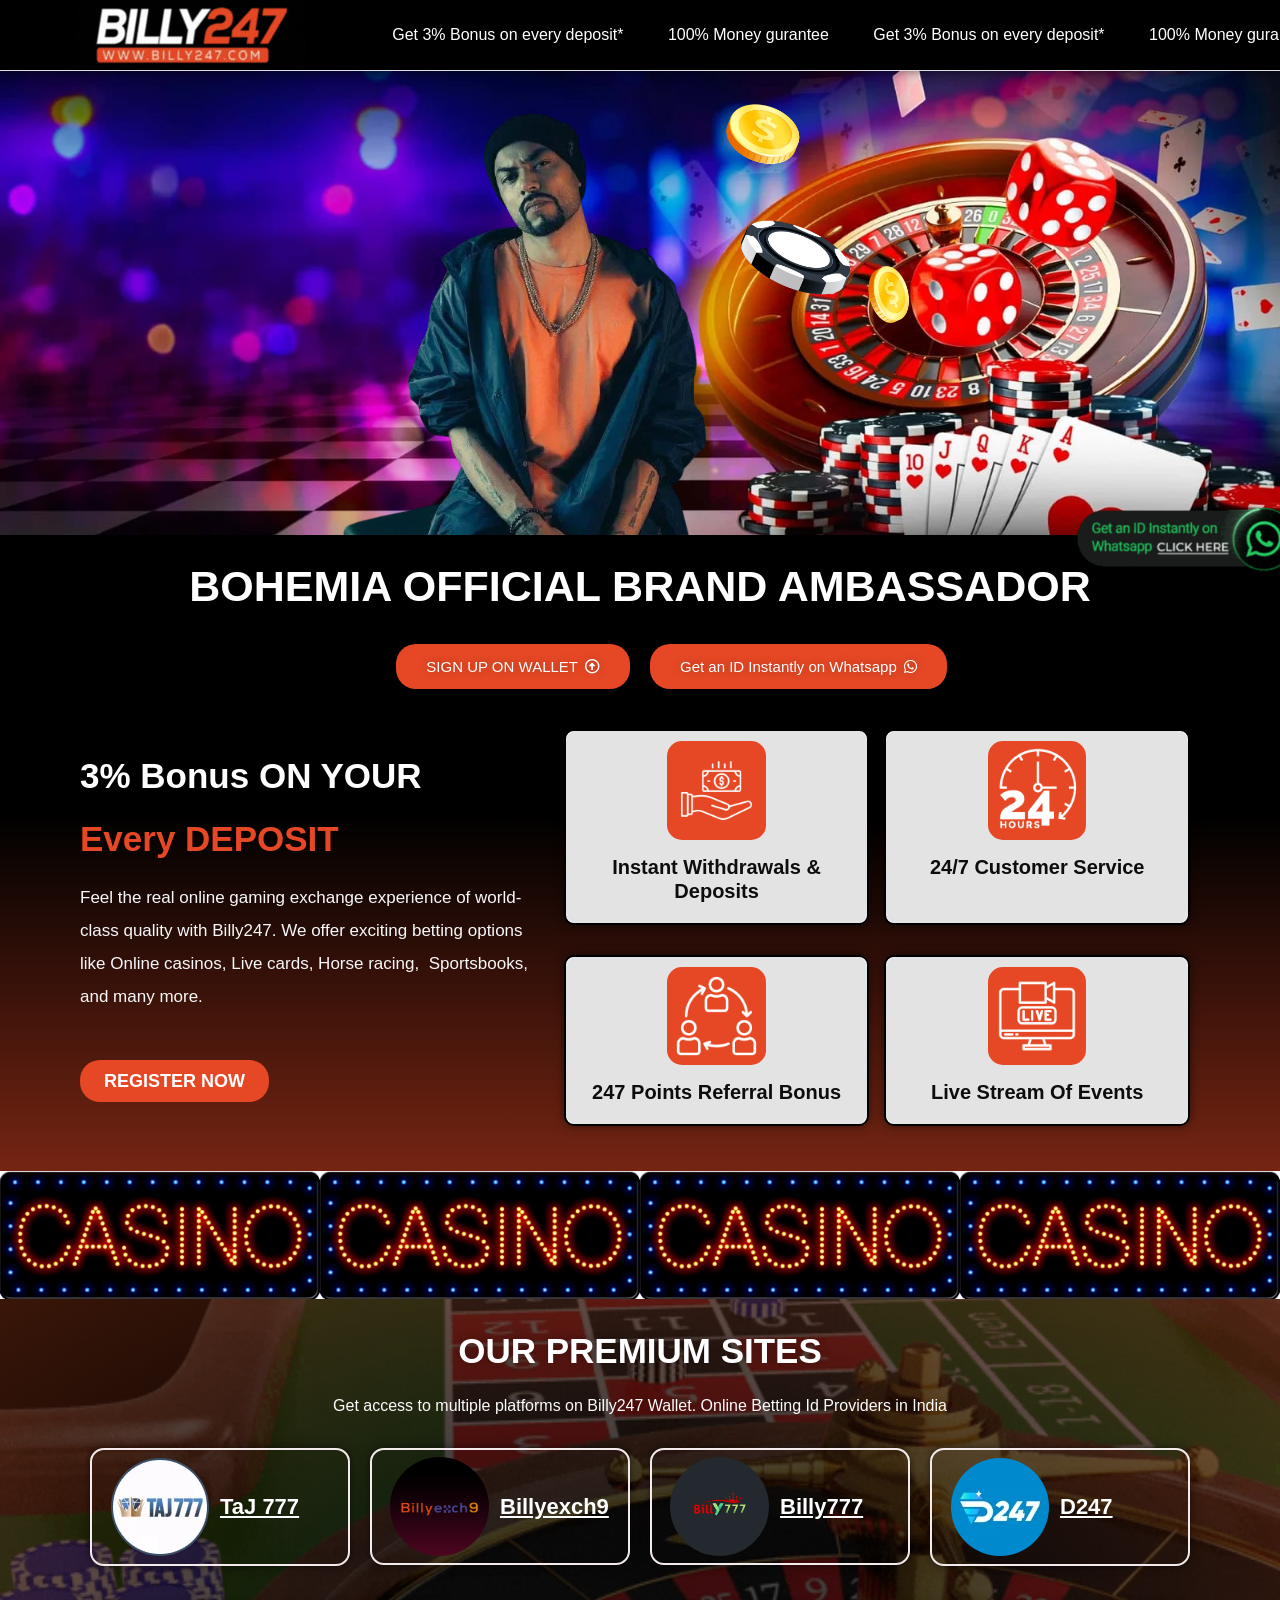
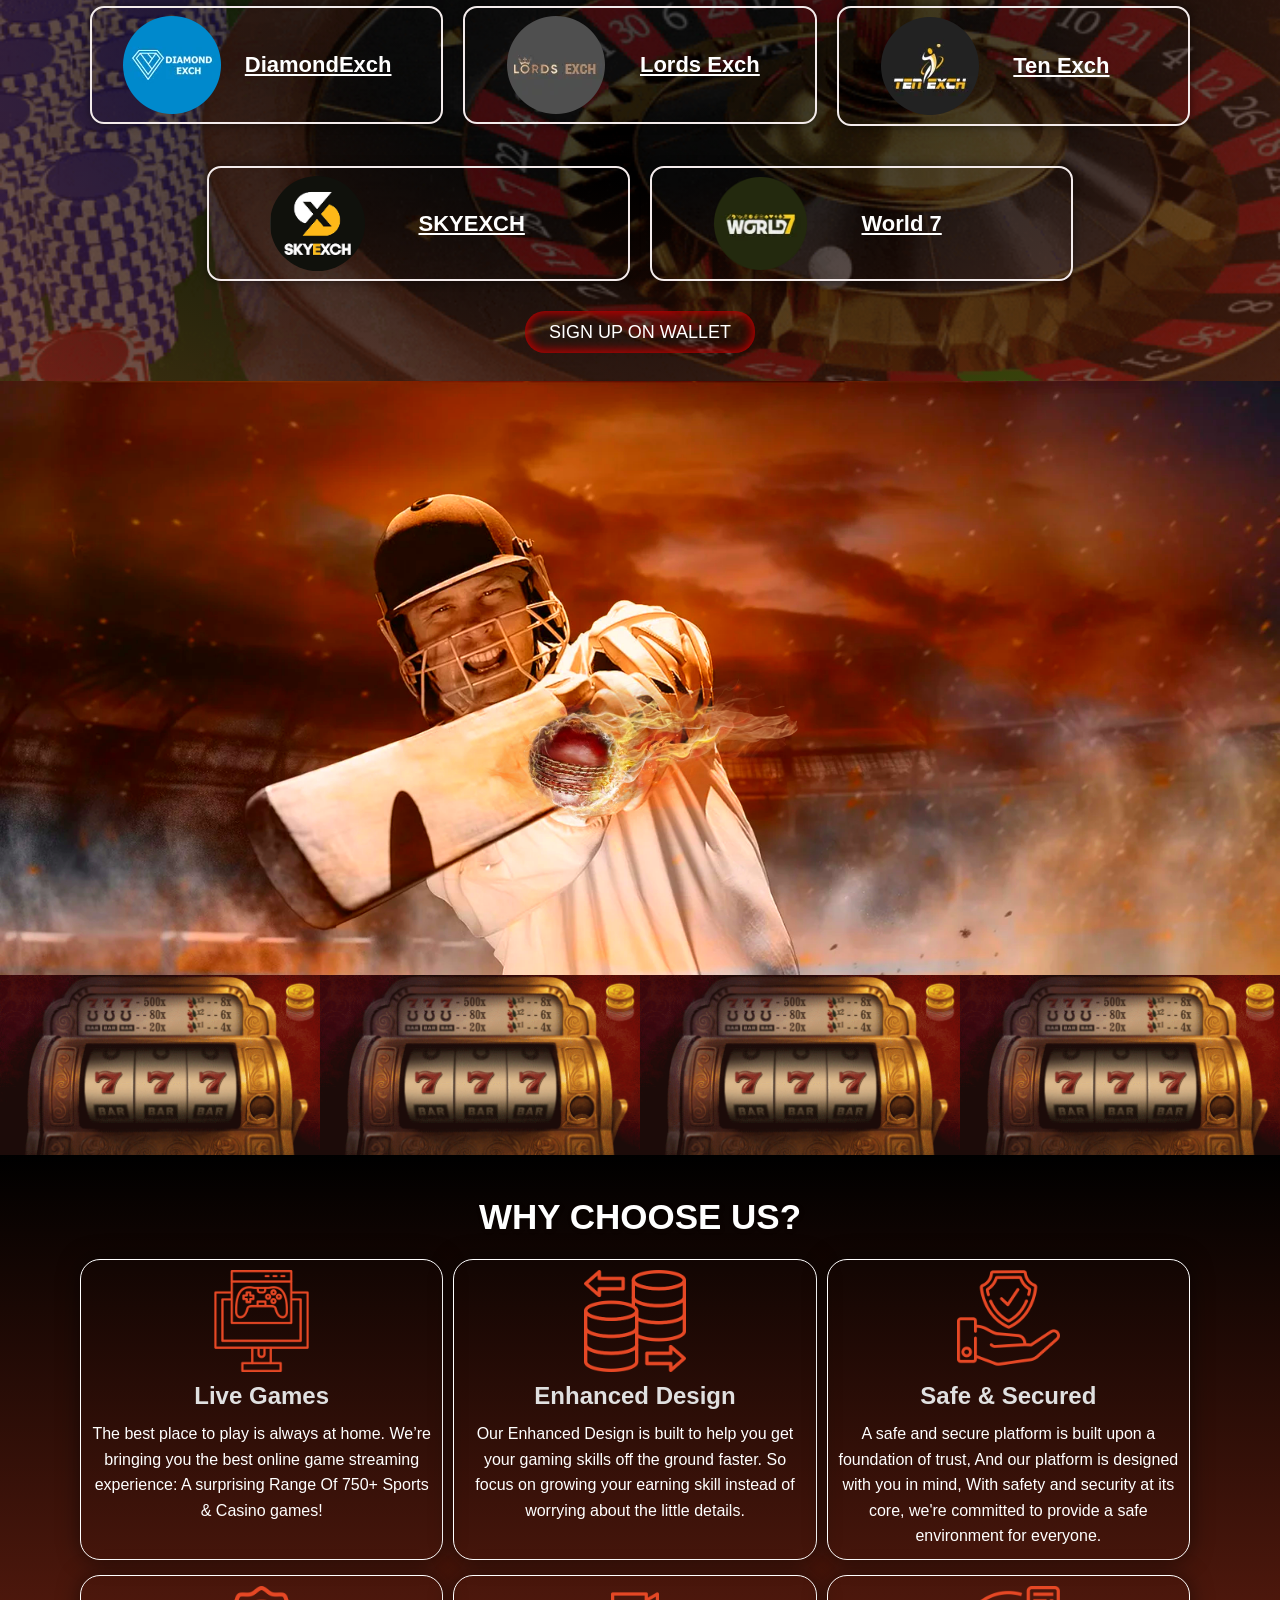
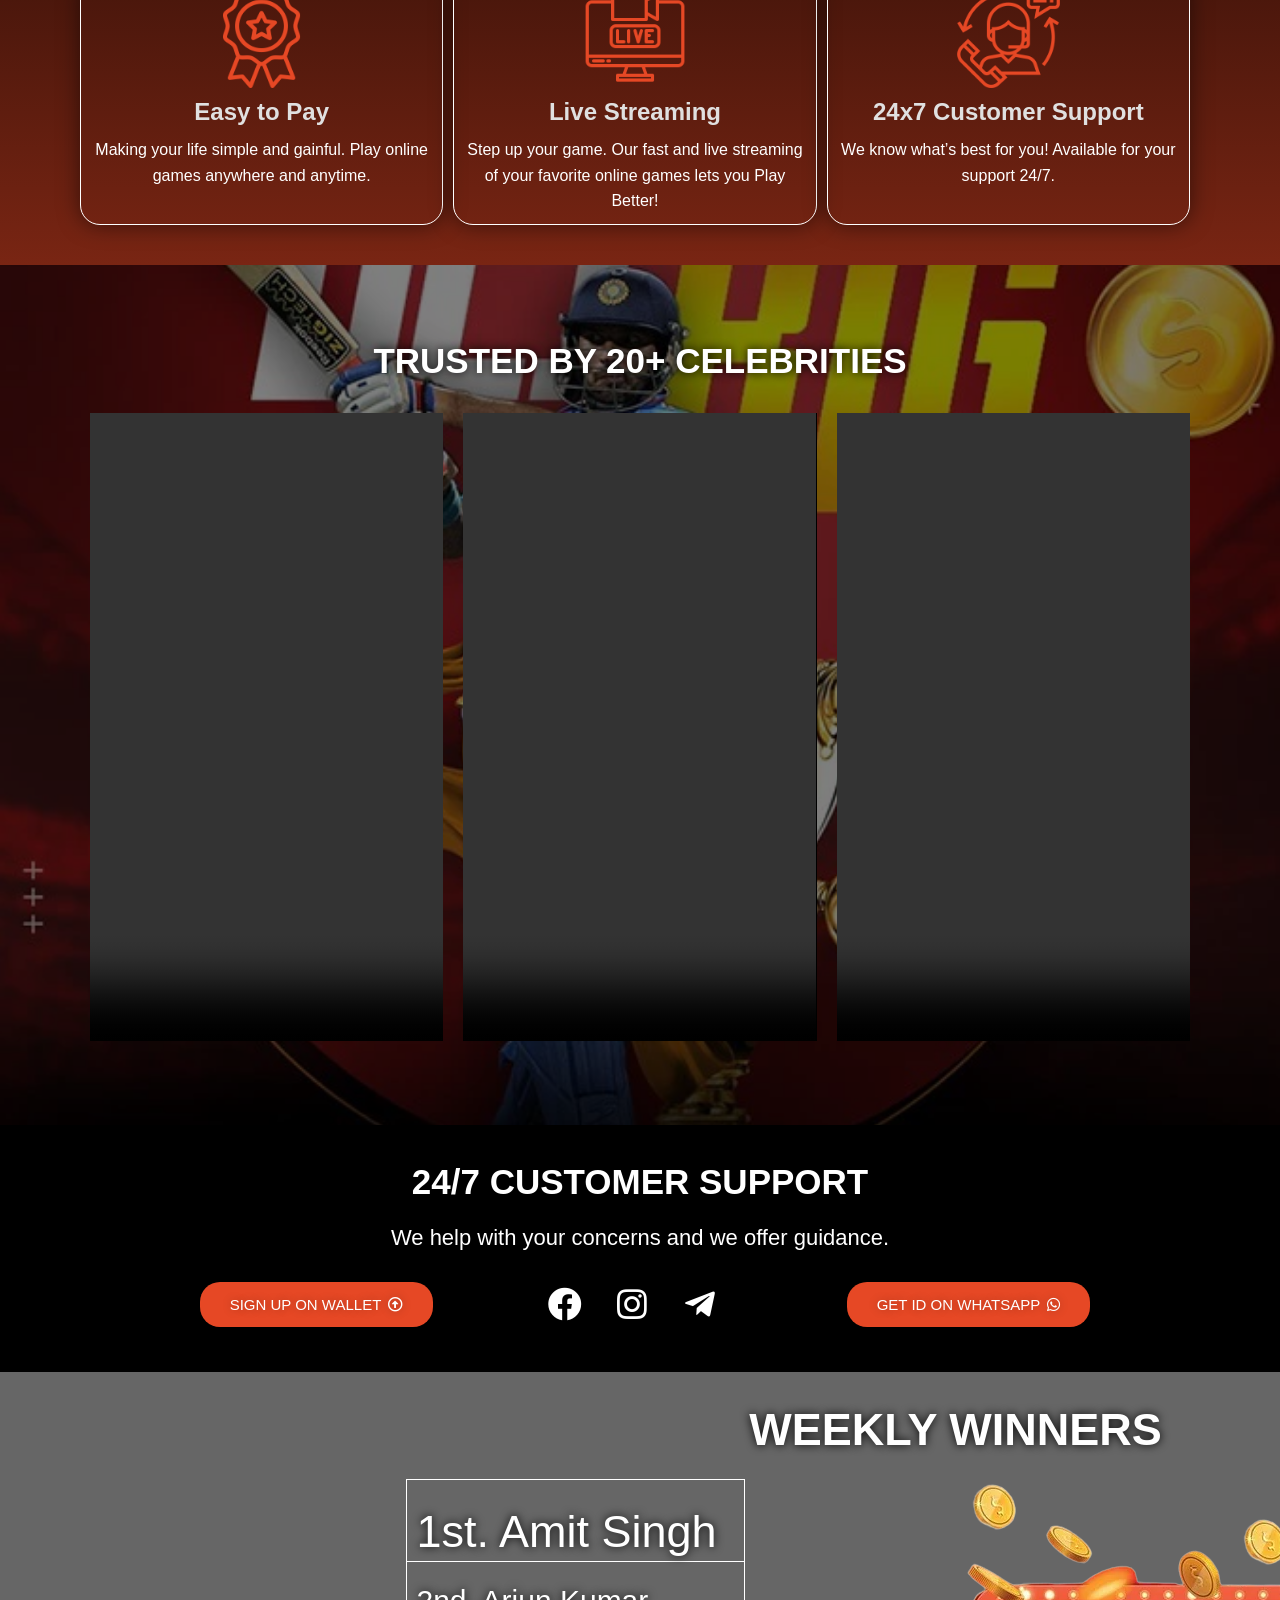
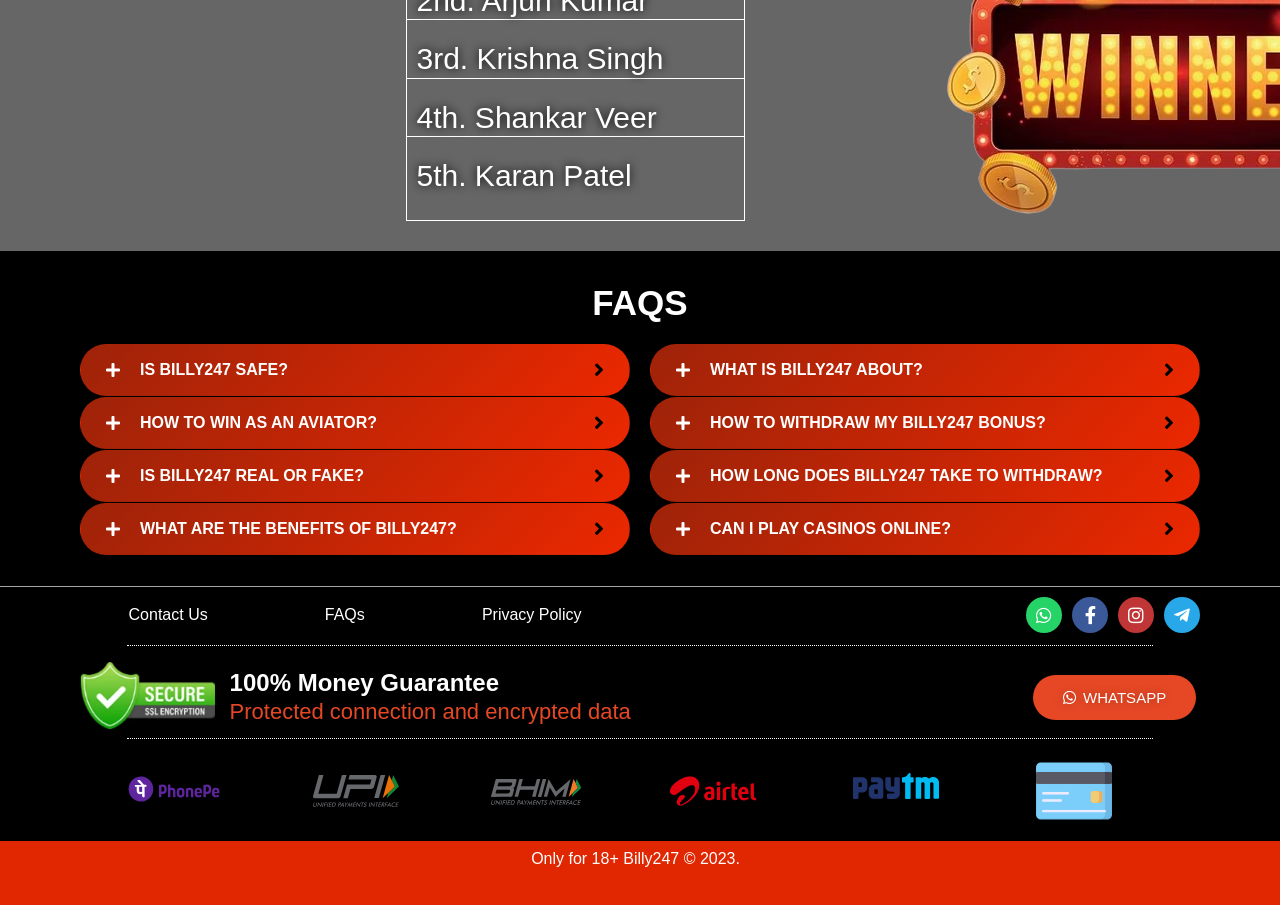
==== commit 1073008e: "Add Google Search Console site verification meta tag Generated with [Devin](https://devin.ai)  Co-Au" ====
--- a/index.html
+++ b/index.html
@@ -168,6 +168,7 @@
 <link rel="stylesheet" id="e-animations-css" href="./assets/animations.min.css" media="all">
 
 
+<meta name="google-site-verification" content="nYK3pl-lI61C0PloGsKs59HowB8OR6PFG01hEnw3E6I" />
 <link rel="icon" href="assets/badge.png" type="image/png">
 <style id="static-overrides">
 /* Ensure everything is visible with zero JS */
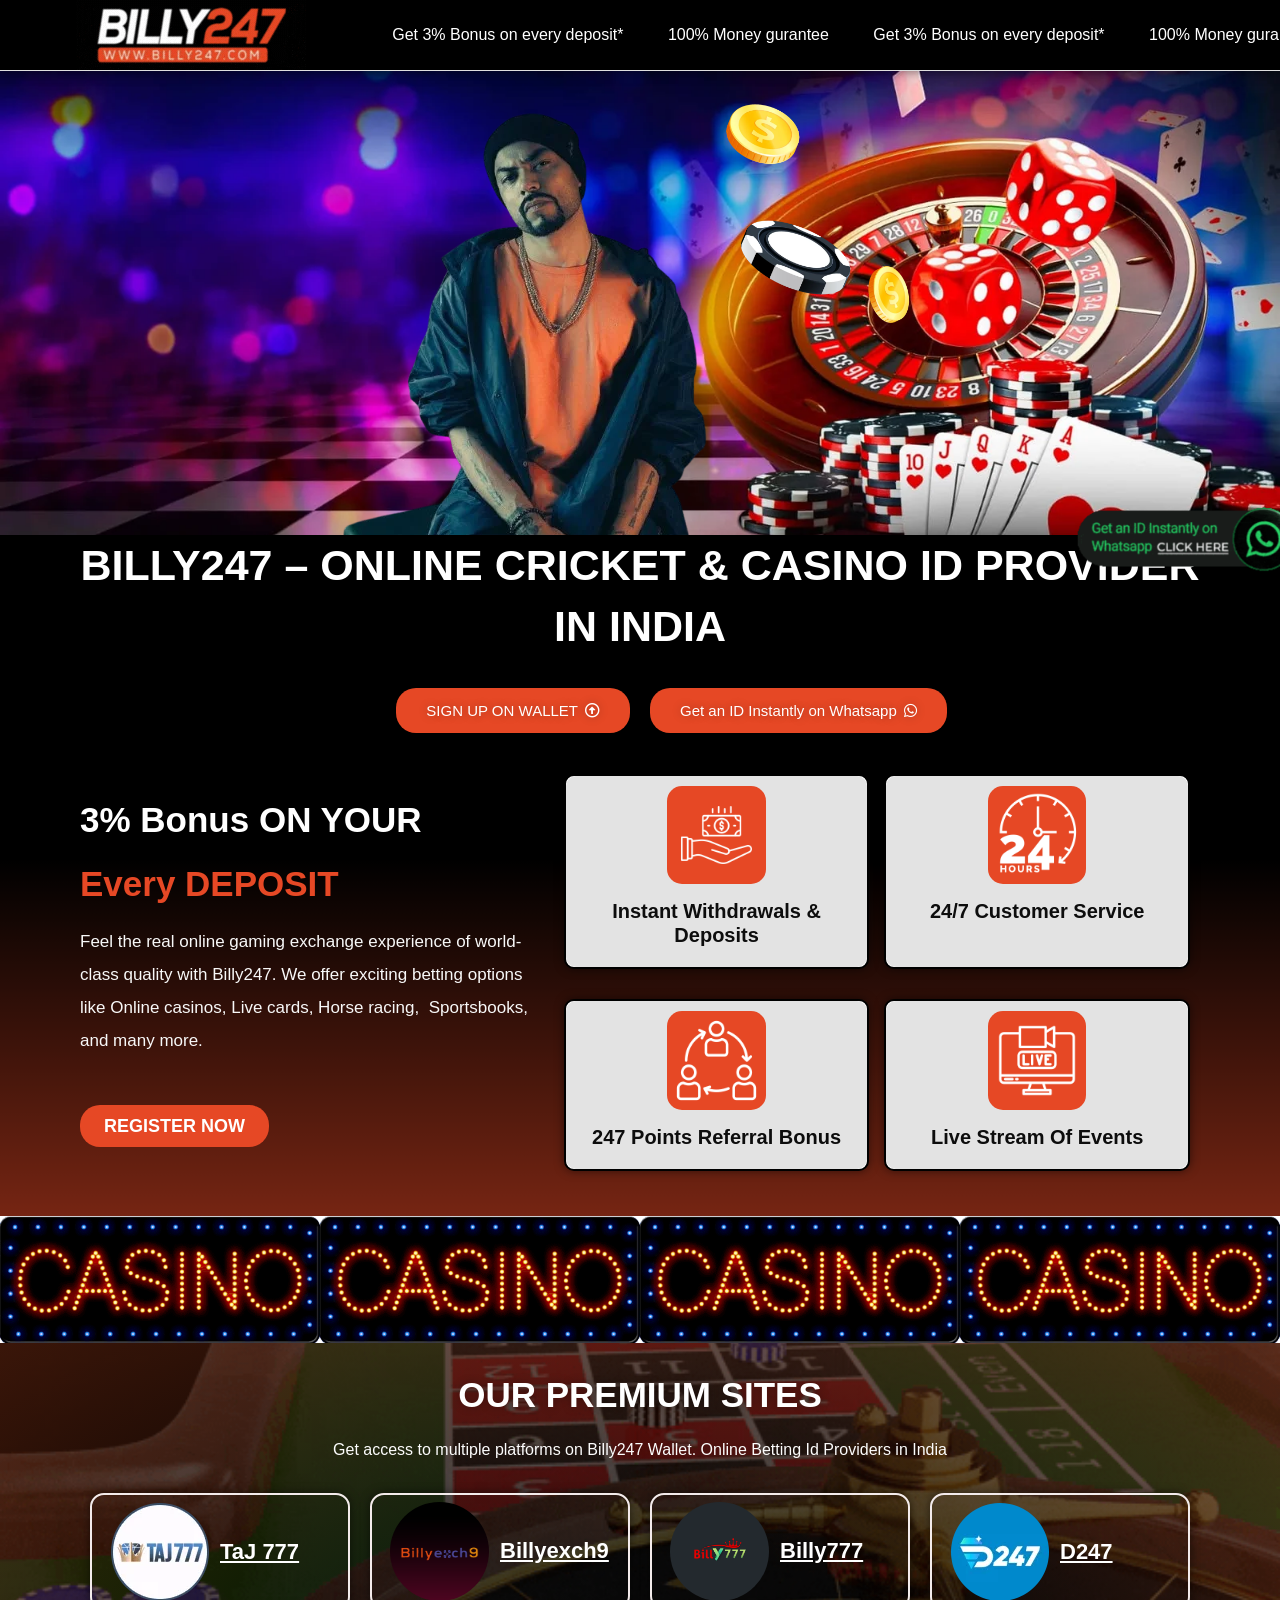
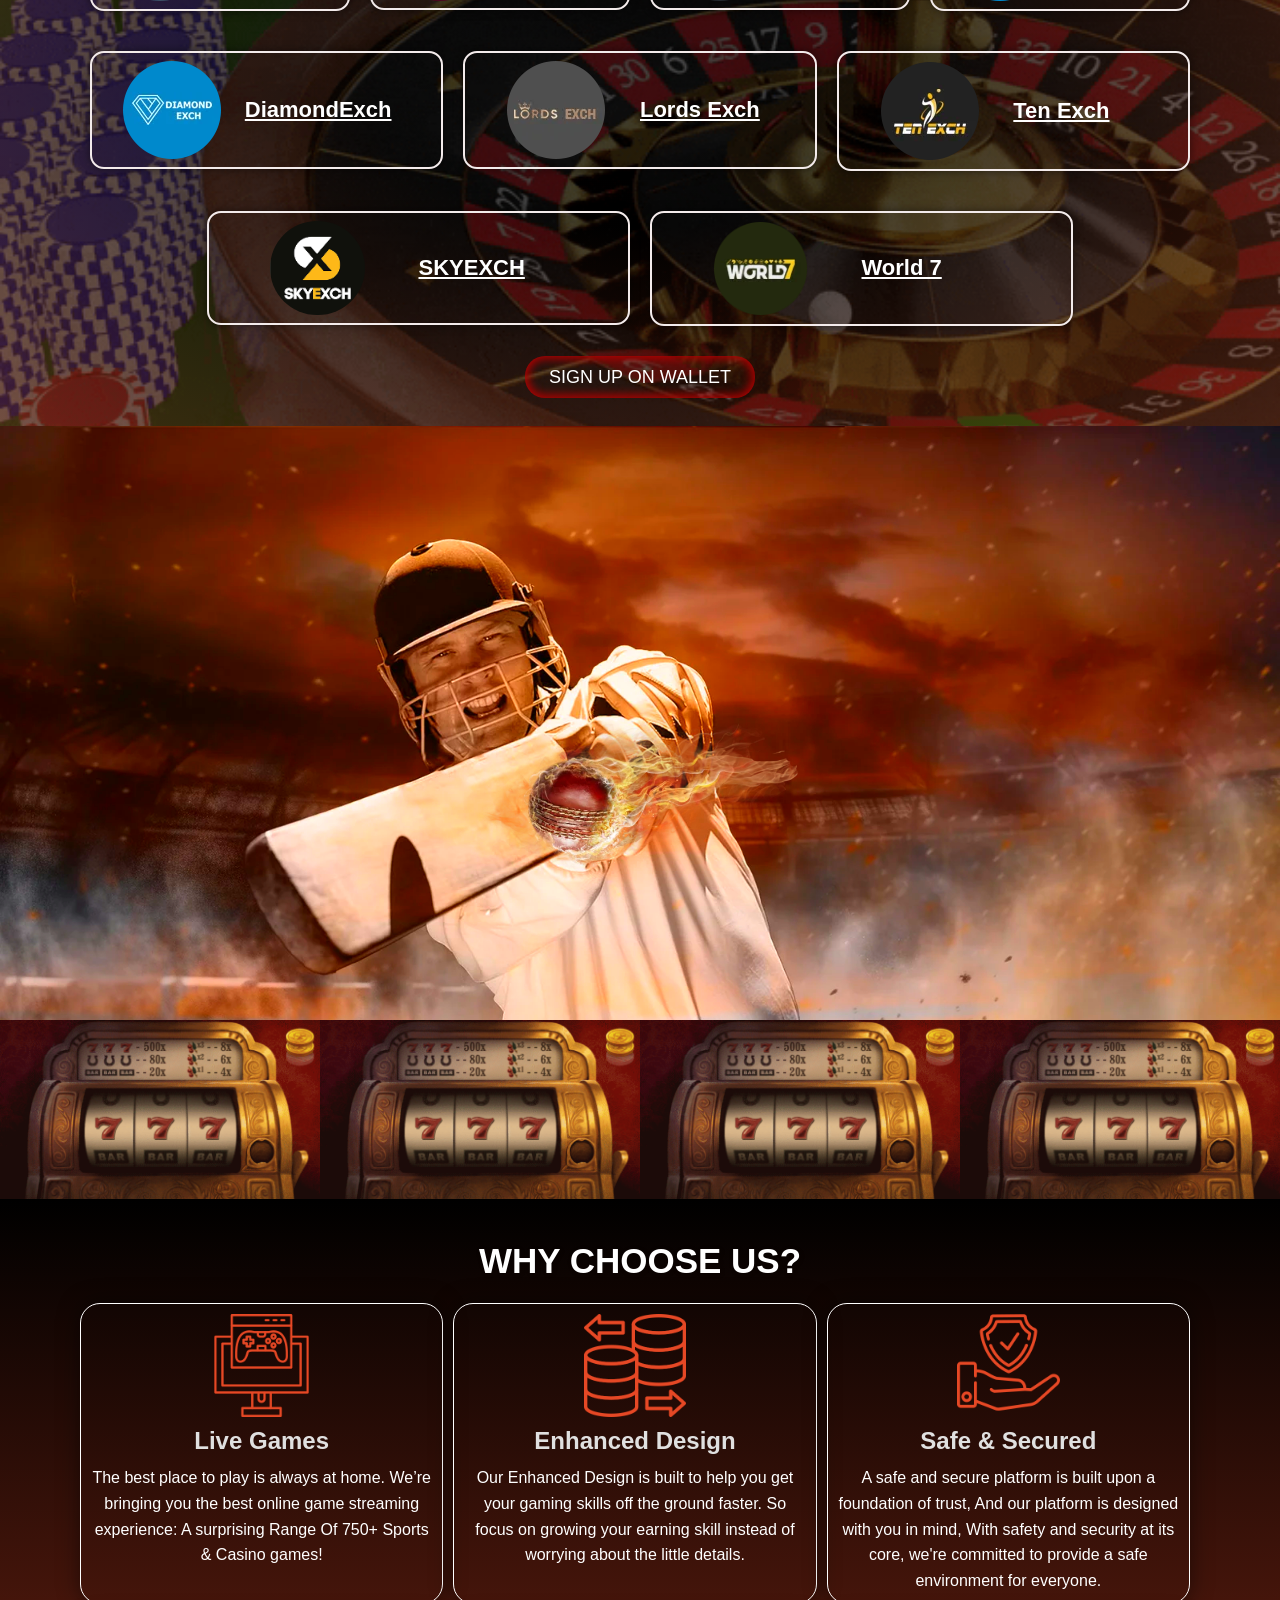
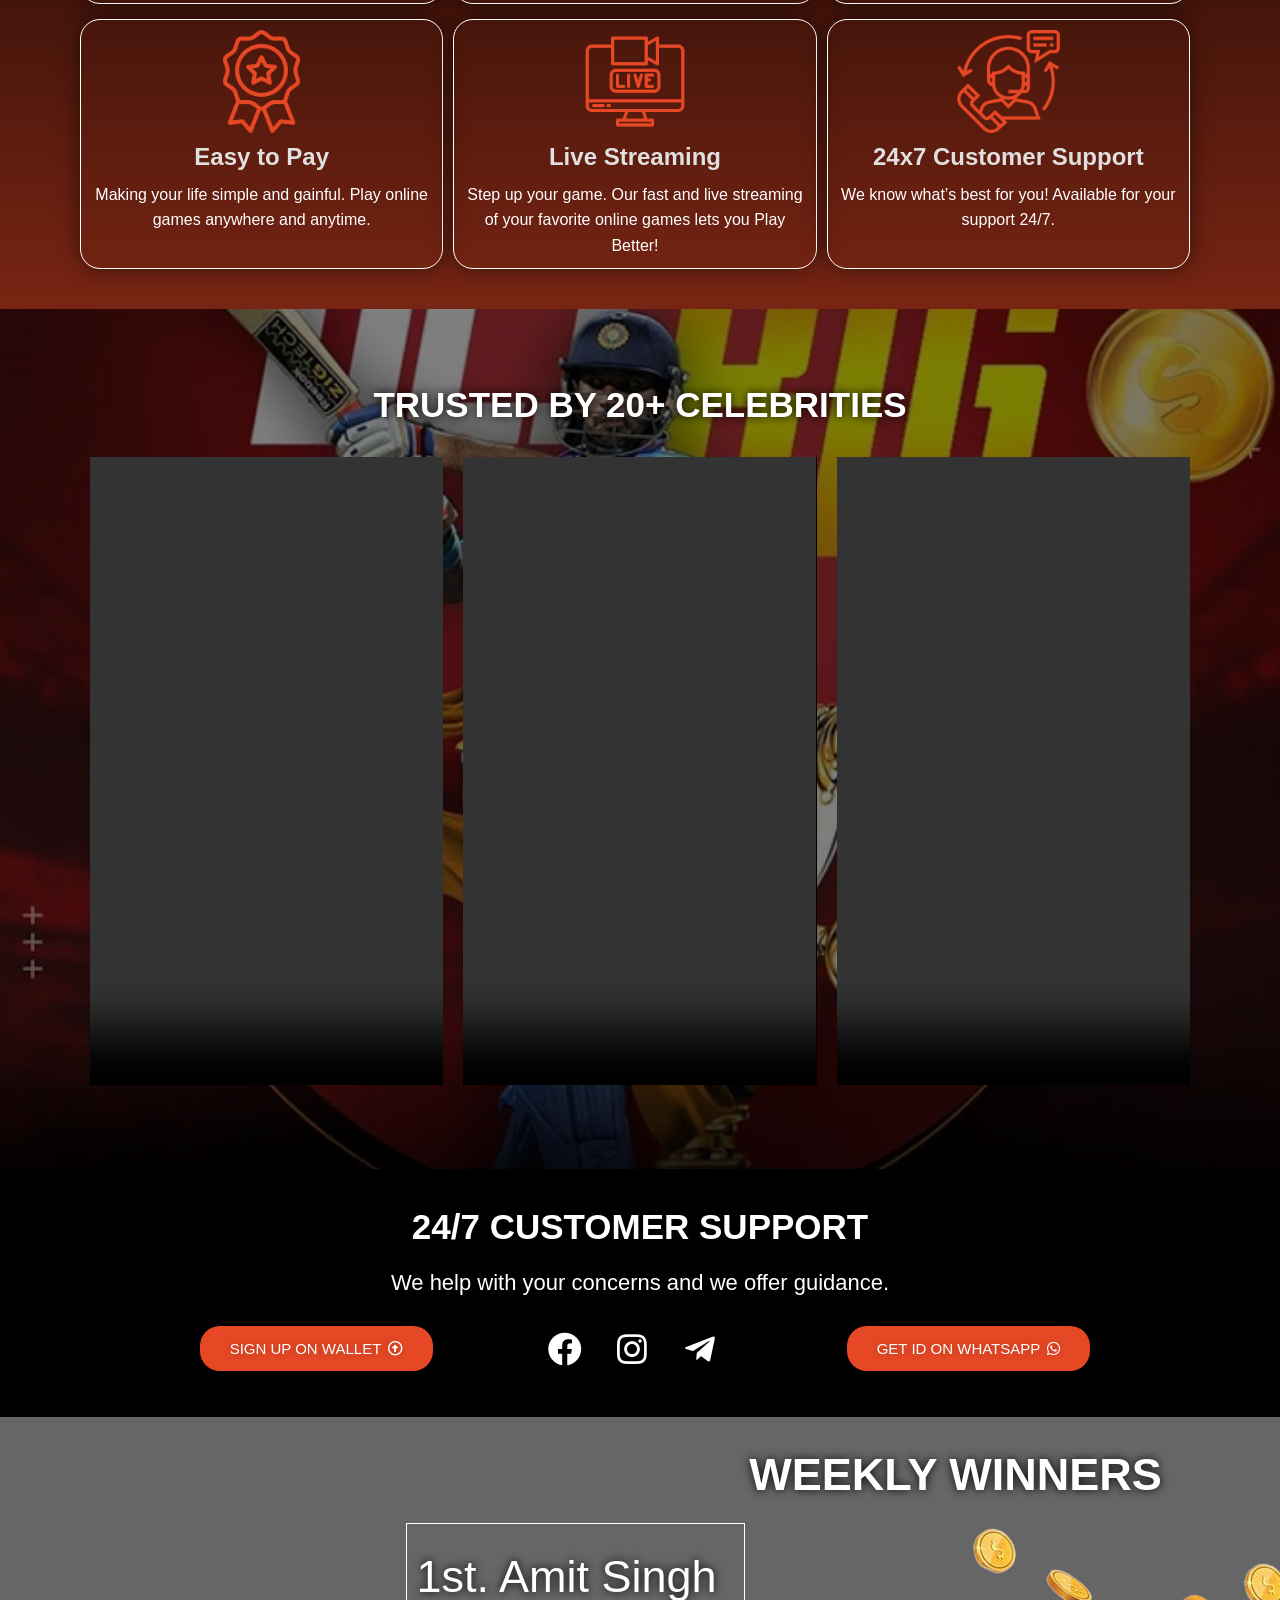
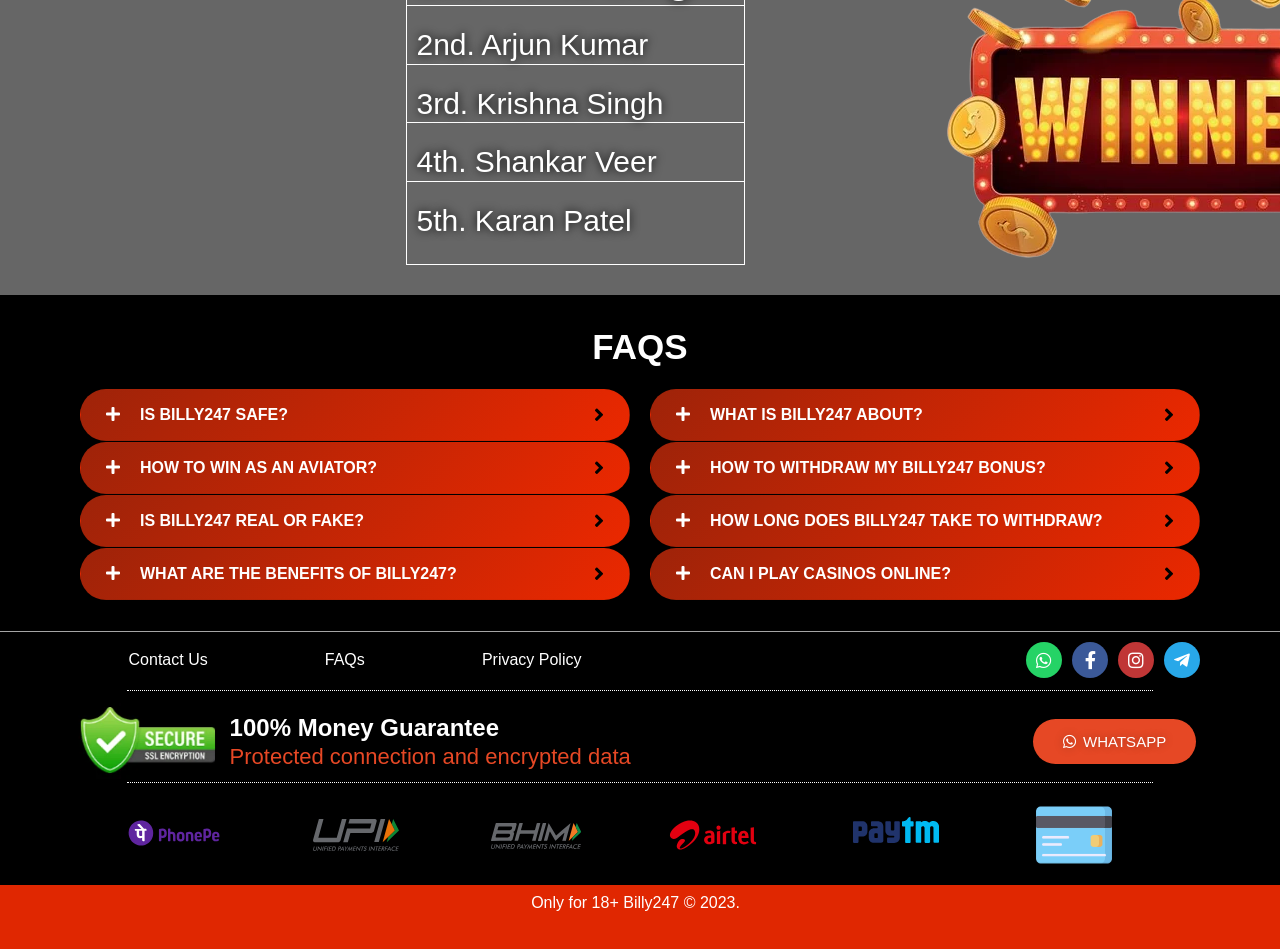
==== commit 324e2eac: "SEO: update title, add meta description, add single H1 - Title -> "Billy247 – Online Cricket & Casin" ====
--- a/index.html
+++ b/index.html
@@ -4,7 +4,7 @@
 
 <meta name="viewport" content="width=device-width, initial-scale=1">
 	 <link rel="profile" href="https://gmpg.org/xfn/11"> 
-	 <title>Billy247</title>
+	 <title>Billy247 – Online Cricket &amp; Casino ID Provider in India</title>
 <meta name="robots" content="max-image-preview:large">
 
 
@@ -169,6 +169,7 @@
 
 
 <meta name="google-site-verification" content="nYK3pl-lI61C0PloGsKs59HowB8OR6PFG01hEnw3E6I" />
+<meta name="description" content="Get your Billy247 ID on WhatsApp. Cricket, live casino, instant deposits and fast withdrawals. 24/7 support. 18+ only.">
 <link rel="icon" href="assets/badge.png" type="image/png">
 <style id="static-overrides">
 /* Ensure everything is visible with zero JS */
@@ -578,7 +579,8 @@
 								<div class="elementor-element elementor-element-49bd47d elementor-widget elementor-widget-heading animated zoomInDown" data-id="49bd47d" data-element_type="widget" data-settings="{&quot;_animation&quot;:&quot;zoomInDown&quot;}" data-widget_type="heading.default">
 				<div class="elementor-widget-container">
 			<style>/*! elementor - v3.15.0 - 20-08-2023 */
-.elementor-heading-title{padding:0;margin:0;line-height:1}.elementor-widget-heading .elementor-heading-title[class*=elementor-size-]>a{color:inherit;font-size:inherit;line-height:inherit}.elementor-widget-heading .elementor-heading-title.elementor-size-small{font-size:15px}.elementor-widget-heading .elementor-heading-title.elementor-size-medium{font-size:19px}.elementor-widget-heading .elementor-heading-title.elementor-size-large{font-size:29px}.elementor-widget-heading .elementor-heading-title.elementor-size-xl{font-size:39px}.elementor-widget-heading .elementor-heading-title.elementor-size-xxl{font-size:59px}</style><h2 class="elementor-heading-title elementor-size-default">BOhemia Official brand ambassador</h2>		</div>
+.elementor-heading-title{padding:0;margin:0;line-height:1}.elementor-widget-heading .elementor-heading-title[class*=elementor-size-]>a{color:inherit;font-size:inherit;line-height:inherit}.elementor-widget-heading .elementor-heading-title.elementor-size-small{font-size:15px}.elementor-widget-heading .elementor-heading-title.elementor-size-medium{font-size:19px}.elementor-widget-heading .elementor-heading-title.elementor-size-large{font-size:29px}.elementor-widget-heading .elementor-heading-title.elementor-size-xl{font-size:39px}.elementor-widget-heading .elementor-heading-title.elementor-size-xxl{font-size:59px}</style><h1 class="elementor-heading-title elementor-size-default">Billy247 – Online Cricket &amp; Casino ID Provider in India</h1>
+					<h2 class="elementor-heading-title elementor-size-default" style="font-size:20px;line-height:1.3">Bohemia Official Brand Ambassador</h2>		</div>
 				</div>
 					</div>
 		</div>
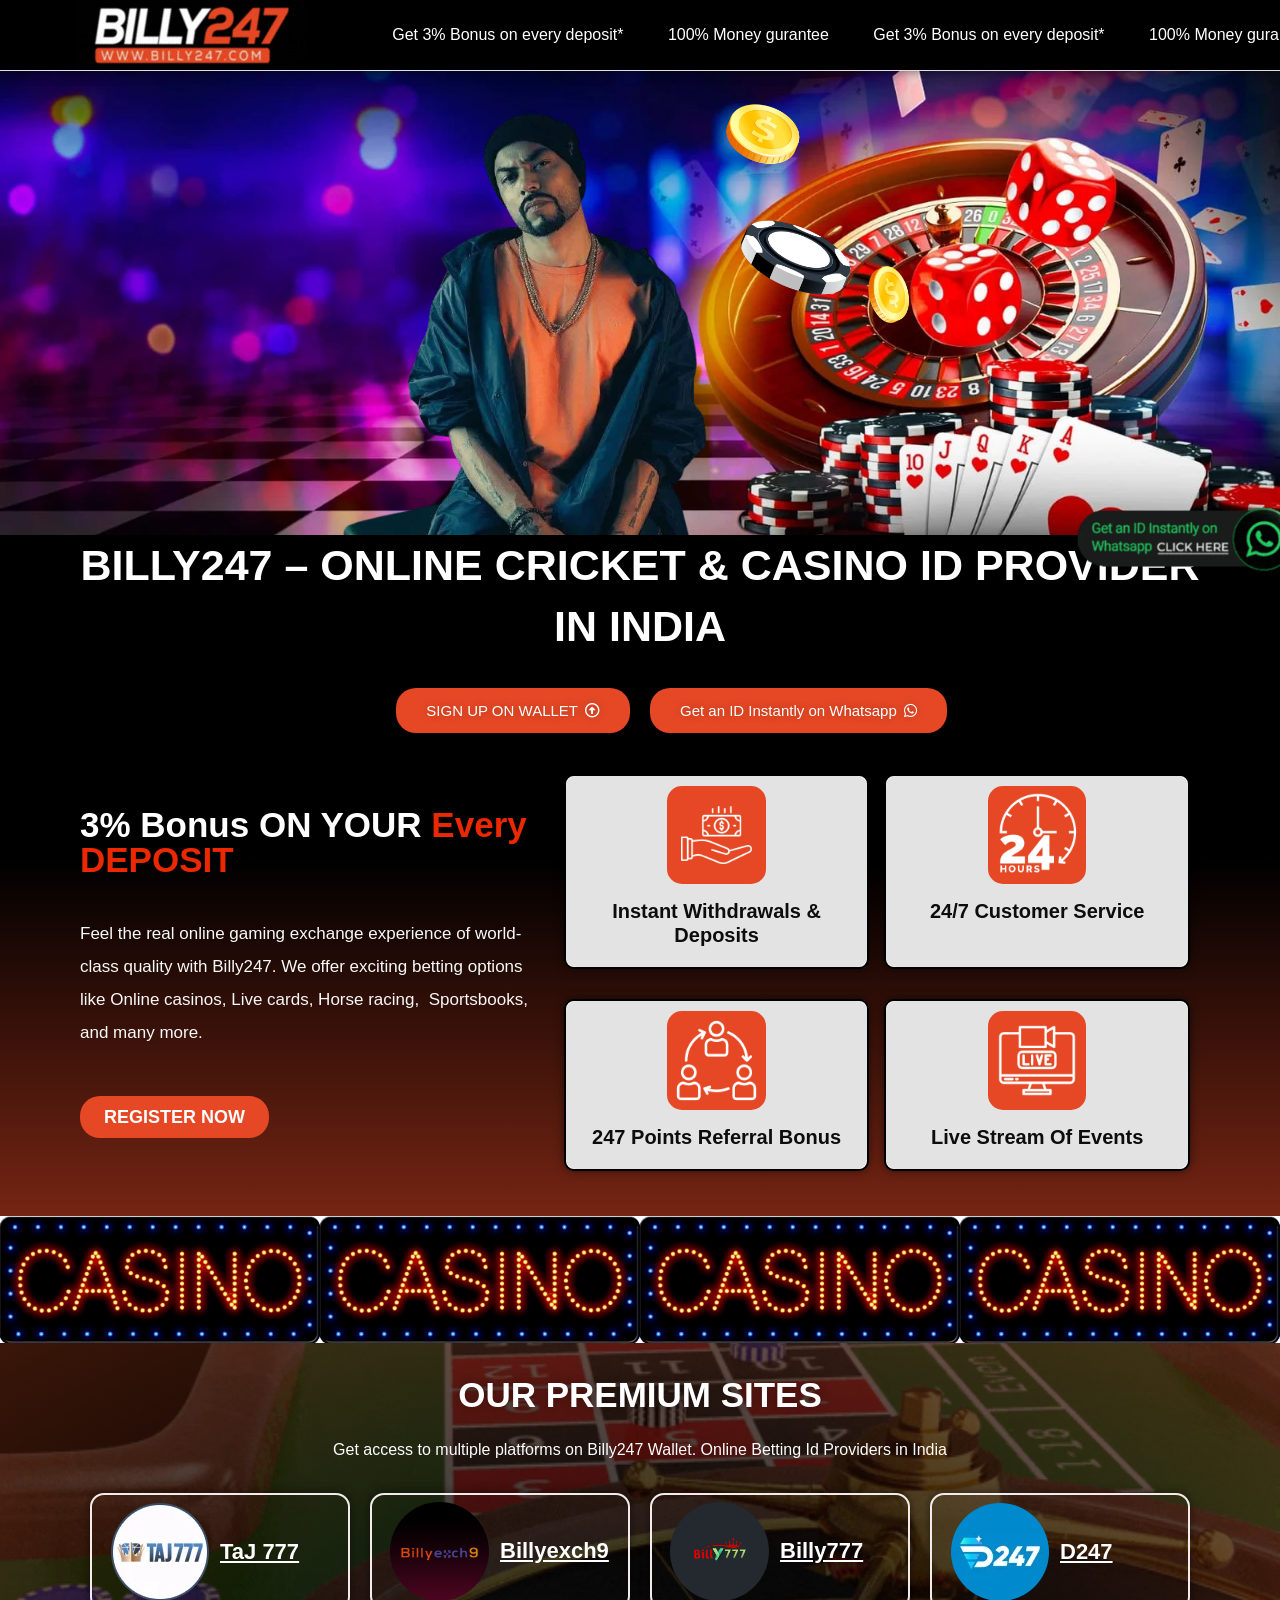
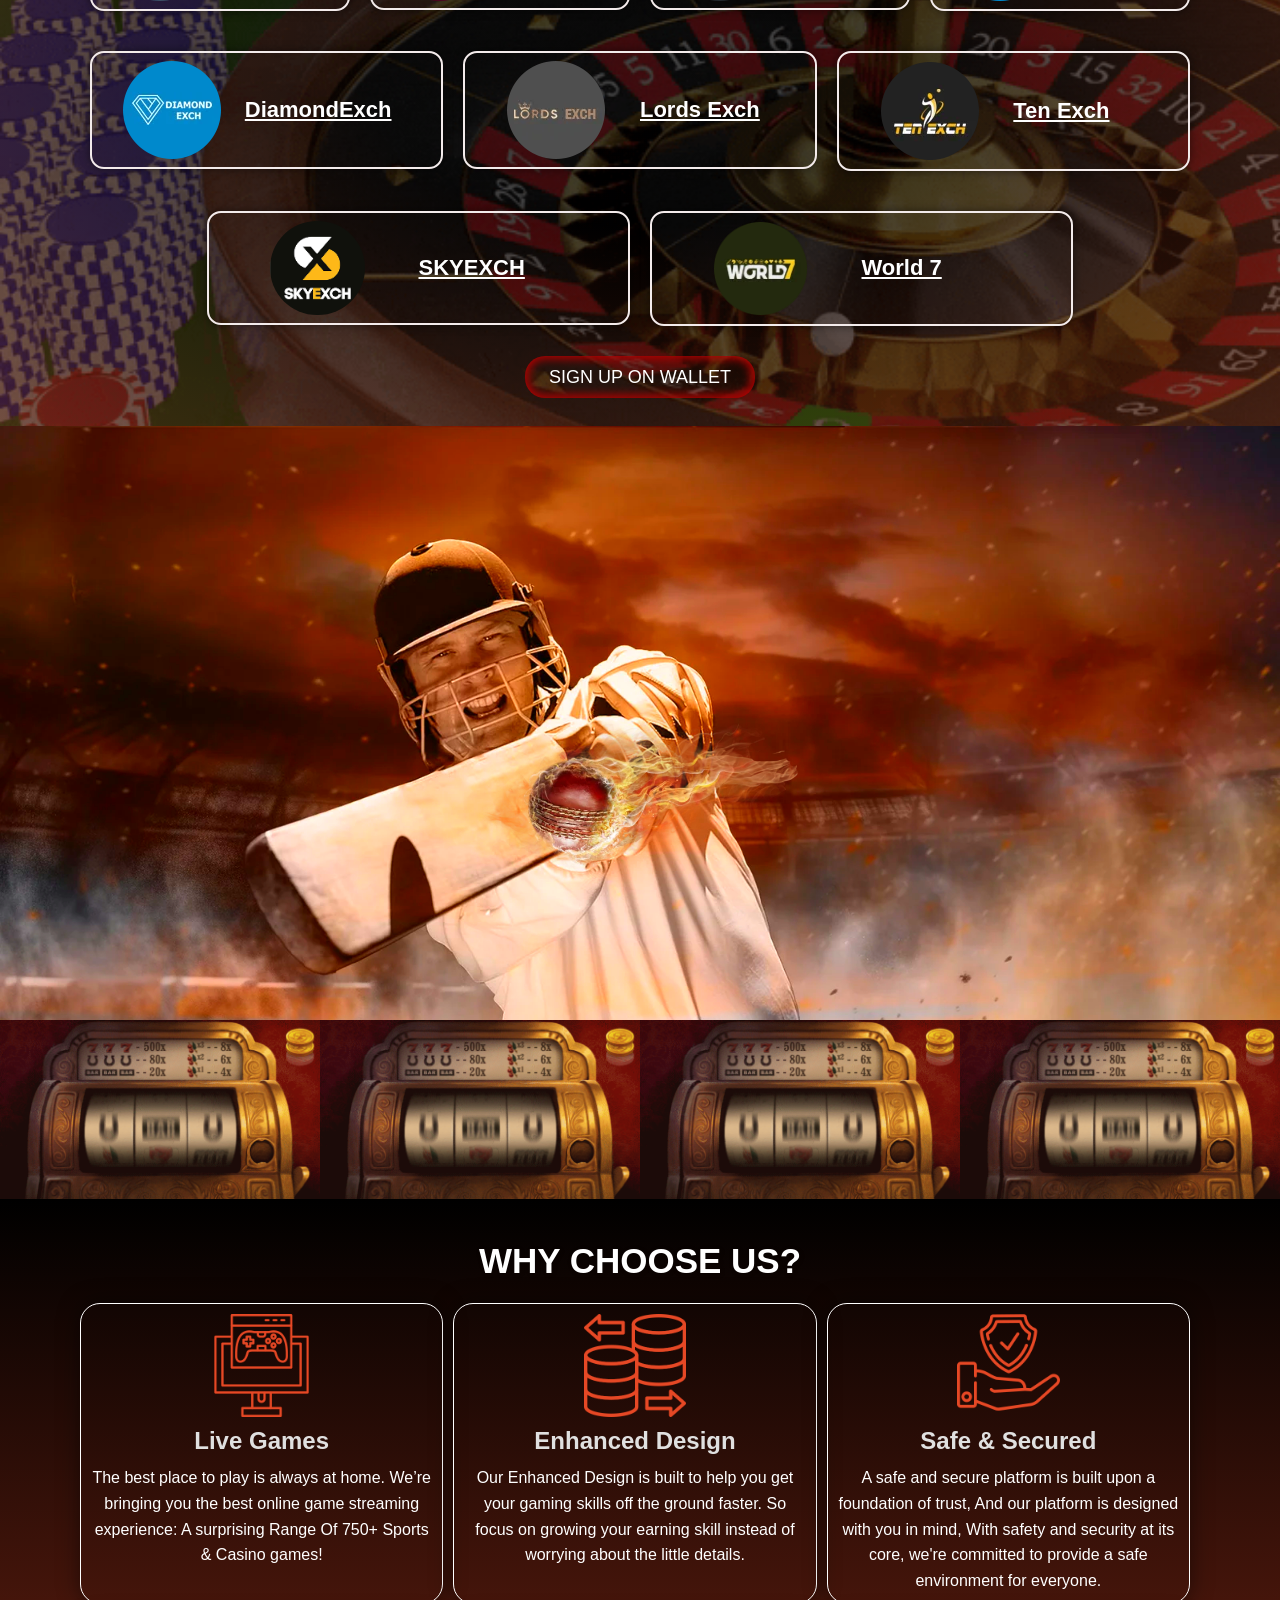
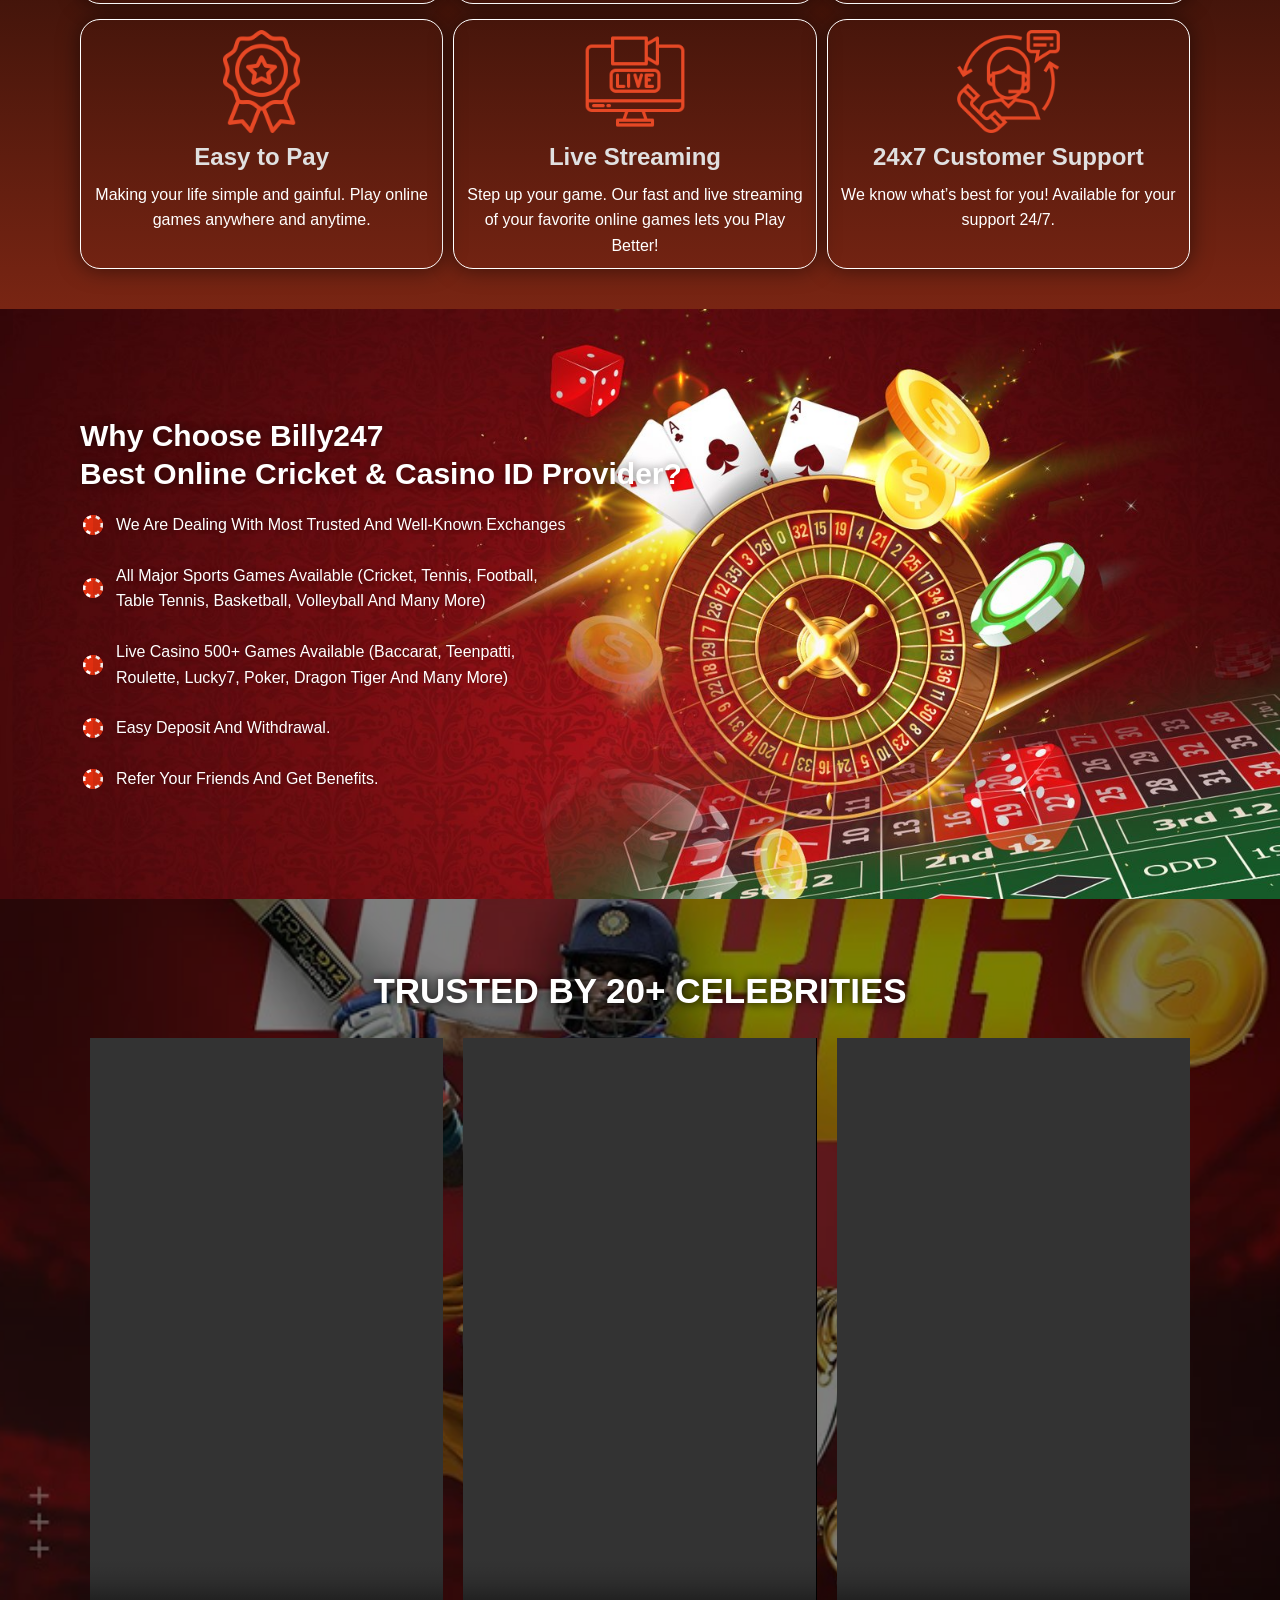
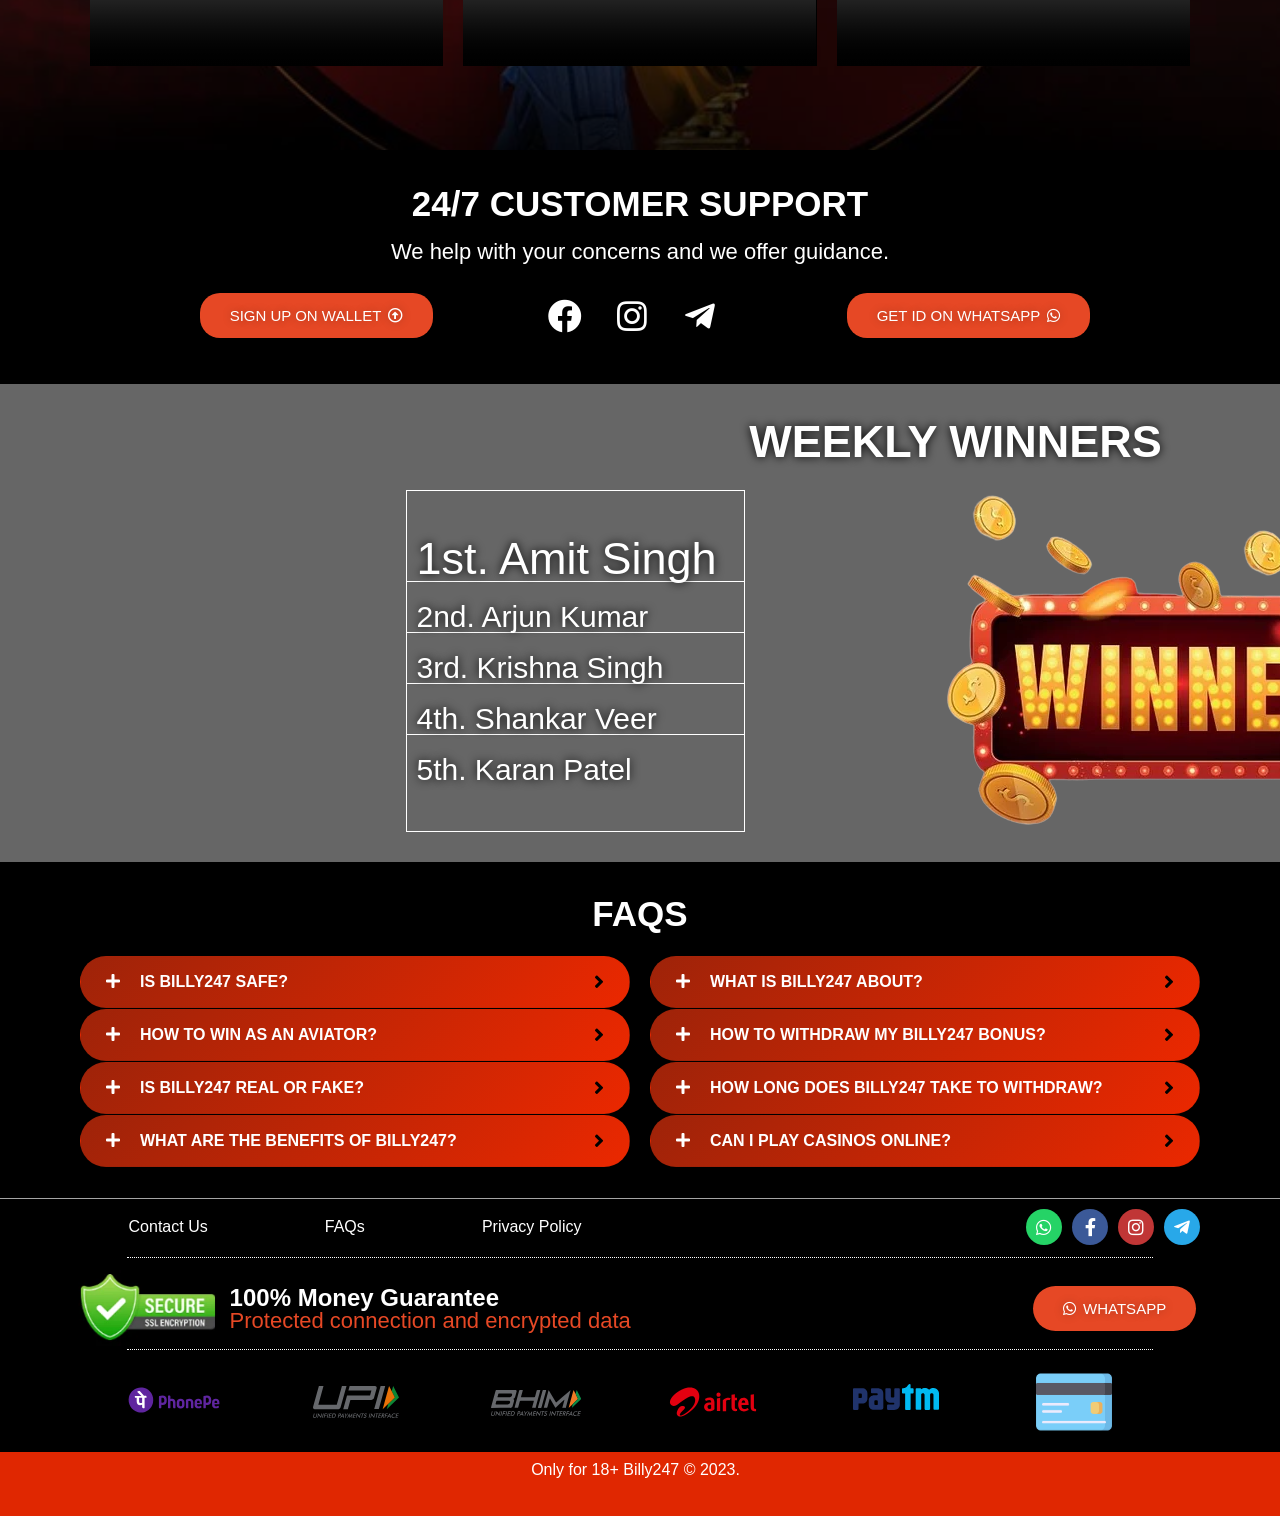
==== commit fa4419d4: "SEO/markup overhaul: un-hide section, headings, links, OG/schema, alts - Un-hide "Why Choose Billy24" ====
--- a/index.html
+++ b/index.html
@@ -1,6 +1,6 @@
 <!DOCTYPE html>
 
-<html lang="en-US"><head><meta http-equiv="Content-Type" content="text/html; charset=UTF-8">
+<html lang="en-IN"><head><meta charset="UTF-8">
 
 <meta name="viewport" content="width=device-width, initial-scale=1">
 	 <link rel="profile" href="https://gmpg.org/xfn/11"> 
@@ -102,7 +102,7 @@
 
 
 
-
+<link rel="canonical" href="https://billy247.com/">
 
 
 
@@ -170,7 +170,18 @@
 
 <meta name="google-site-verification" content="nYK3pl-lI61C0PloGsKs59HowB8OR6PFG01hEnw3E6I" />
 <meta name="description" content="Get your Billy247 ID on WhatsApp. Cricket, live casino, instant deposits and fast withdrawals. 24/7 support. 18+ only.">
-<link rel="icon" href="assets/badge.png" type="image/png">
+<link rel="icon" href="assets/billy247-logo.gif" type="image/gif">
+<meta property="og:type" content="website">
+<meta property="og:title" content="Billy247 – Online Cricket & Casino ID Provider in India">
+<meta property="og:description" content="Get your Billy247 ID on WhatsApp. Cricket, live casino, instant deposits and fast withdrawals. 24/7 support. 18+ only.">
+<meta property="og:url" content="https://billy247.com/">
+<meta property="og:image" content="https://www.billy247.shop/assets/banner-1.jpg">
+<meta name="twitter:card" content="summary_large_image">
+<meta name="twitter:title" content="Billy247 – Online Cricket & Casino ID Provider in India">
+<meta name="twitter:description" content="Get your Billy247 ID on WhatsApp. Cricket, live casino, instant deposits and fast withdrawals. 24/7 support. 18+ only.">
+<meta name="twitter:image" content="https://www.billy247.shop/assets/banner-1.jpg">
+<script type="application/ld+json">{"@context":"https://schema.org","@type":"Organization","name":"Billy247","url":"https://www.billy247.shop/","logo":"https://www.billy247.shop/assets/billy247-logo.gif","contactPoint":{"@type":"ContactPoint","contactType":"customer support","url":"https://walink.me/billy247","availableLanguage":["en","hi"]}}</script>
+<script type="application/ld+json">{"@context":"https://schema.org","@type":"WebSite","name":"Billy247","alternateName":"Billy247 - Online Cricket & Casino ID Provider","url":"https://www.billy247.shop/"}</script>
 <style id="static-overrides">
 /* Ensure everything is visible with zero JS */
 .elementor-invisible,[data-elementor-invisible]{visibility:visible!important;opacity:1!important;transform:none!important;animation:none!important}
@@ -195,7 +206,6 @@
 /* Responsiveness safety net */
 img,video,iframe{max-width:100%;height:auto}
 html,body{overflow-x:hidden}
-a[href="javascript:void(0)"]{cursor:pointer}
 @media (max-width:767px){
   .elementor-section{min-height:0!important}
   .elementor-column{min-width:0}
@@ -206,12 +216,12 @@
 
 <body itemtype="https://schema.org/WebPage" itemscope="itemscope" class="home wp-singular page-template-default page page-id-237 wp-theme-astra ehf-header ehf-footer ehf-template-astra ehf-stylesheet-astra ast-desktop ast-page-builder-template ast-no-sidebar astra-4.2.0 ast-single-post ast-inherit-site-logo-transparent ast-hfb-header elementor-default elementor-kit-6 elementor-page elementor-page-237 e--ua-blink e--ua-chrome e--ua-webkit" style="" data-elementor-device-mode="desktop">
 
-<a class="skip-link screen-reader-text" href="javascript:void(0)" role="link" title="Skip to content">
+<a class="skip-link screen-reader-text" href="#content" role="link" title="Skip to content">
 		Skip to content</a>
 
 <div class="hfeed site" id="page">
 			<header id="masthead" itemscope="itemscope" itemtype="https://schema.org/WPHeader">
-			<p class="main-title bhf-hidden" itemprop="headline"><a href="javascript:void(0)" title="Billy247" rel="home">Billy247</a></p>
+			<p class="main-title bhf-hidden" itemprop="headline"><a href="https://billy247.com/" title="Billy247">Billy247</a></p>
 					<div data-elementor-type="wp-post" data-elementor-id="7" class="elementor elementor-7">
 									<section class="elementor-section elementor-top-section elementor-element elementor-element-898ed34 elementor-section-full_width elementor-hidden-mobile elementor-section-height-default elementor-section-height-default elementor-sticky elementor-sticky--active elementor-section--handles-inside elementor-sticky--effects" data-id="898ed34" data-element_type="section" data-settings="{&quot;background_background&quot;:&quot;classic&quot;,&quot;sticky&quot;:&quot;top&quot;,&quot;sticky_on&quot;:[&quot;desktop&quot;,&quot;tablet&quot;,&quot;mobile&quot;],&quot;sticky_offset&quot;:0,&quot;sticky_effects_offset&quot;:0}" style="position: fixed; width: 1911px; margin-top: 0px; margin-bottom: 0px; top: 0px;">
 						<div class="elementor-container elementor-column-gap-no">
@@ -220,8 +230,8 @@
 								<div class="elementor-element elementor-element-4937e7f elementor-widget elementor-widget-image" data-id="4937e7f" data-element_type="widget" data-widget_type="image.default">
 				<div class="elementor-widget-container">
 			<style>/*! elementor - v3.15.0 - 20-08-2023 */
-.elementor-widget-image{text-align:center}.elementor-widget-image a{display:inline-block}.elementor-widget-image a img[src$=".svg"]{width:48px}.elementor-widget-image img{vertical-align:middle;display:inline-block}</style>													<a href="javascript:void(0)">
-							<img width="230" height="70" src="./assets/Untitled-design4.gif" class="attachment-large size-large wp-image-251" alt="">								</a>
+.elementor-widget-image{text-align:center}.elementor-widget-image a{display:inline-block}.elementor-widget-image a img[src$=".svg"]{width:48px}.elementor-widget-image img{vertical-align:middle;display:inline-block}</style>													<a href="https://billy247.com/">
+							<img width="230" height="70" src="./assets/billy247-logo.gif" class="attachment-large size-large wp-image-251" alt="Billy247 logo">								</a>
 															</div>
 				</div>
 					</div>
@@ -233,7 +243,7 @@
 			
 
 
-    <title>Custom Ticker</title>
+    
     
 
 
@@ -270,7 +280,7 @@
 								<div class="elementor-element elementor-element-8a82d96 elementor-align-center elementor-widget elementor-widget-button" data-id="8a82d96" data-element_type="widget" data-widget_type="button.default">
 				<div class="elementor-widget-container">
 					<div class="elementor-button-wrapper">
-			<a class="elementor-button elementor-button-link elementor-size-sm elementor-animation-bounce-in" href="https://walink.me/billy247" target="_blank" rel="noopener">
+			<a class="elementor-button elementor-button-link elementor-size-sm elementor-animation-bounce-in" href="https://walink.me/billy247" target="_blank" rel="nofollow sponsored noopener">
 						<span class="elementor-button-content-wrapper">
 						<span class="elementor-button-text">Log in</span>
 		</span>
@@ -285,7 +295,7 @@
 								<div class="elementor-element elementor-element-57bbec2 elementor-align-center elementor-widget elementor-widget-button" data-id="57bbec2" data-element_type="widget" data-widget_type="button.default">
 				<div class="elementor-widget-container">
 					<div class="elementor-button-wrapper">
-			<a class="elementor-button elementor-button-link elementor-size-sm elementor-animation-bounce-in" href="https://walink.me/billy247" target="_blank" rel="noopener">
+			<a class="elementor-button elementor-button-link elementor-size-sm elementor-animation-bounce-in" href="https://walink.me/billy247" target="_blank" rel="nofollow sponsored noopener">
 						<span class="elementor-button-content-wrapper">
 						<span class="elementor-button-text">Sign up</span>
 		</span>
@@ -303,8 +313,8 @@
 								<div class="elementor-element elementor-element-4937e7f elementor-widget elementor-widget-image" data-id="4937e7f" data-element_type="widget" data-widget_type="image.default">
 				<div class="elementor-widget-container">
 			<style>/*! elementor - v3.15.0 - 20-08-2023 */
-.elementor-widget-image{text-align:center}.elementor-widget-image a{display:inline-block}.elementor-widget-image a img[src$=".svg"]{width:48px}.elementor-widget-image img{vertical-align:middle;display:inline-block}</style>													<a href="javascript:void(0)">
-							<img width="230" height="70" src="./assets/Untitled-design4.gif" class="attachment-large size-large wp-image-251" alt="">								</a>
+.elementor-widget-image{text-align:center}.elementor-widget-image a{display:inline-block}.elementor-widget-image a img[src$=".svg"]{width:48px}.elementor-widget-image img{vertical-align:middle;display:inline-block}</style>													<a href="https://billy247.com/">
+							<img width="230" height="70" src="./assets/billy247-logo.gif" class="attachment-large size-large wp-image-251" alt="Billy247 logo">								</a>
 															</div>
 				</div>
 					</div>
@@ -316,7 +326,7 @@
 			
 
 
-    <title>Custom Ticker</title>
+    
     
 
 
@@ -353,7 +363,7 @@
 								<div class="elementor-element elementor-element-8a82d96 elementor-align-center elementor-widget elementor-widget-button" data-id="8a82d96" data-element_type="widget" data-widget_type="button.default">
 				<div class="elementor-widget-container">
 					<div class="elementor-button-wrapper">
-			<a class="elementor-button elementor-button-link elementor-size-sm elementor-animation-bounce-in" href="https://walink.me/billy247" target="_blank" rel="noopener">
+			<a class="elementor-button elementor-button-link elementor-size-sm elementor-animation-bounce-in" href="https://walink.me/billy247" target="_blank" rel="nofollow sponsored noopener">
 						<span class="elementor-button-content-wrapper">
 						<span class="elementor-button-text">Log in</span>
 		</span>
@@ -368,7 +378,7 @@
 								<div class="elementor-element elementor-element-57bbec2 elementor-align-center elementor-widget elementor-widget-button" data-id="57bbec2" data-element_type="widget" data-widget_type="button.default">
 				<div class="elementor-widget-container">
 					<div class="elementor-button-wrapper">
-			<a class="elementor-button elementor-button-link elementor-size-sm elementor-animation-bounce-in" href="https://walink.me/billy247" target="_blank" rel="noopener">
+			<a class="elementor-button elementor-button-link elementor-size-sm elementor-animation-bounce-in" href="https://walink.me/billy247" target="_blank" rel="nofollow sponsored noopener">
 						<span class="elementor-button-content-wrapper">
 						<span class="elementor-button-text">Sign up</span>
 		</span>
@@ -390,8 +400,8 @@
 			<div class="elementor-widget-wrap elementor-element-populated">
 								<div class="elementor-element elementor-element-99f3e5d elementor-widget elementor-widget-image" data-id="99f3e5d" data-element_type="widget" data-widget_type="image.default">
 				<div class="elementor-widget-container">
-																<a href="javascript:void(0)">
-							<img width="230" height="70" src="./assets/Untitled-design4.gif" class="attachment-large size-large wp-image-251" alt="">								</a>
+																<a href="https://billy247.com/">
+							<img width="230" height="70" src="./assets/billy247-logo.gif" class="attachment-large size-large wp-image-251" alt="Billy247 logo">								</a>
 															</div>
 				</div>
 					</div>
@@ -401,7 +411,7 @@
 								<div class="elementor-element elementor-element-edc429a elementor-align-center elementor-mobile-align-right elementor-widget elementor-widget-button" data-id="edc429a" data-element_type="widget" data-widget_type="button.default">
 				<div class="elementor-widget-container">
 					<div class="elementor-button-wrapper">
-			<a class="elementor-button elementor-button-link elementor-size-sm" href="https://walink.me/billy247" target="_blank" rel="noopener">
+			<a class="elementor-button elementor-button-link elementor-size-sm" href="https://walink.me/billy247" target="_blank" rel="nofollow sponsored noopener">
 						<span class="elementor-button-content-wrapper">
 						<span class="elementor-button-text">Log in</span>
 		</span>
@@ -416,7 +426,7 @@
 								<div class="elementor-element elementor-element-9392b4b elementor-align-center elementor-widget elementor-widget-button" data-id="9392b4b" data-element_type="widget" data-widget_type="button.default">
 				<div class="elementor-widget-container">
 					<div class="elementor-button-wrapper">
-			<a class="elementor-button elementor-button-link elementor-size-sm" href="https://walink.me/billy247" target="_blank" rel="noopener">
+			<a class="elementor-button elementor-button-link elementor-size-sm" href="https://walink.me/billy247" target="_blank" rel="nofollow sponsored noopener">
 						<span class="elementor-button-content-wrapper">
 						<span class="elementor-button-text">Sign up</span>
 		</span>
@@ -441,8 +451,8 @@
 			<div class="elementor-widget-wrap elementor-element-populated">
 								<div class="elementor-element elementor-element-99f3e5d elementor-widget elementor-widget-image" data-id="99f3e5d" data-element_type="widget" data-widget_type="image.default">
 				<div class="elementor-widget-container">
-																<a href="javascript:void(0)">
-							<img width="230" height="70" src="./assets/Untitled-design4.gif" class="attachment-large size-large wp-image-251" alt="">								</a>
+																<a href="https://billy247.com/">
+							<img width="230" height="70" src="./assets/billy247-logo.gif" class="attachment-large size-large wp-image-251" alt="Billy247 logo">								</a>
 															</div>
 				</div>
 					</div>
@@ -452,7 +462,7 @@
 								<div class="elementor-element elementor-element-edc429a elementor-align-center elementor-mobile-align-right elementor-widget elementor-widget-button" data-id="edc429a" data-element_type="widget" data-widget_type="button.default">
 				<div class="elementor-widget-container">
 					<div class="elementor-button-wrapper">
-			<a class="elementor-button elementor-button-link elementor-size-sm" href="https://walink.me/billy247" target="_blank" rel="noopener">
+			<a class="elementor-button elementor-button-link elementor-size-sm" href="https://walink.me/billy247" target="_blank" rel="nofollow sponsored noopener">
 						<span class="elementor-button-content-wrapper">
 						<span class="elementor-button-text">Log in</span>
 		</span>
@@ -467,7 +477,7 @@
 								<div class="elementor-element elementor-element-9392b4b elementor-align-center elementor-widget elementor-widget-button" data-id="9392b4b" data-element_type="widget" data-widget_type="button.default">
 				<div class="elementor-widget-container">
 					<div class="elementor-button-wrapper">
-			<a class="elementor-button elementor-button-link elementor-size-sm" href="https://walink.me/billy247" target="_blank" rel="noopener">
+			<a class="elementor-button elementor-button-link elementor-size-sm" href="https://walink.me/billy247" target="_blank" rel="nofollow sponsored noopener">
 						<span class="elementor-button-content-wrapper">
 						<span class="elementor-button-text">Sign up</span>
 		</span>
@@ -492,7 +502,7 @@
 			
 
 
-    <title>Custom Ticker</title>
+    
     
 
 
@@ -558,15 +568,15 @@
 				</div>
 				<div class="elementor-element elementor-element-5fe38f0 elementor-absolute e-transform elementor-hidden-tablet elementor-hidden-mobile elementor-widget elementor-widget-image elementor-motion-effects-parent animated bounceInLeft" data-id="5fe38f0" data-element_type="widget" data-settings="{&quot;_position&quot;:&quot;absolute&quot;,&quot;_animation&quot;:&quot;bounceInLeft&quot;,&quot;_transform_scale_effect&quot;:{&quot;unit&quot;:&quot;px&quot;,&quot;size&quot;:1.2,&quot;sizes&quot;:[]},&quot;motion_fx_motion_fx_scrolling&quot;:&quot;yes&quot;,&quot;motion_fx_translateX_effect&quot;:&quot;yes&quot;,&quot;motion_fx_translateX_speed&quot;:{&quot;unit&quot;:&quot;px&quot;,&quot;size&quot;:10,&quot;sizes&quot;:[]},&quot;motion_fx_motion_fx_mouse&quot;:&quot;yes&quot;,&quot;motion_fx_translateX_affectedRange&quot;:{&quot;unit&quot;:&quot;%&quot;,&quot;size&quot;:&quot;&quot;,&quot;sizes&quot;:{&quot;start&quot;:50,&quot;end&quot;:90}},&quot;motion_fx_devices&quot;:[&quot;desktop&quot;,&quot;tablet&quot;,&quot;mobile&quot;],&quot;_transform_scale_effect_tablet&quot;:{&quot;unit&quot;:&quot;px&quot;,&quot;size&quot;:&quot;&quot;,&quot;sizes&quot;:[]},&quot;_transform_scale_effect_mobile&quot;:{&quot;unit&quot;:&quot;px&quot;,&quot;size&quot;:&quot;&quot;,&quot;sizes&quot;:[]}}" data-widget_type="image.default">
 				<div class="elementor-widget-container elementor-motion-effects-element" style="--translateX: -400px; transform: scale(var(--e-transform-scale, 1))translateX(var(--translateX)); --e-transform-transition-duration: 100ms;">
-															<img decoding="async" width="447" height="559" src="./assets/776fd9cbfc017d83b409fc2781bebb15-removebg-preview.png" class="attachment-large size-large wp-image-1103" alt="" sizes="(max-width: 447px) 100vw, 447px">															</div>
+															<img decoding="async" width="447" height="559" src="./assets/776fd9cbfc017d83b409fc2781bebb15-removebg-preview.png" class="attachment-large size-large wp-image-1103" alt="Bohemia - Billy247 brand ambassador" sizes="(max-width: 447px) 100vw, 447px">															</div>
 				</div>
 				<div class="elementor-element elementor-element-3ff4105 elementor-absolute e-transform elementor-hidden-desktop elementor-hidden-tablet  elementor-widget elementor-widget-image elementor-motion-effects-parent" data-id="3ff4105" data-element_type="widget" data-settings="{&quot;_position&quot;:&quot;absolute&quot;,&quot;_animation&quot;:&quot;bounceInLeft&quot;,&quot;_transform_scale_effect&quot;:{&quot;unit&quot;:&quot;px&quot;,&quot;size&quot;:1.2,&quot;sizes&quot;:[]},&quot;motion_fx_motion_fx_scrolling&quot;:&quot;yes&quot;,&quot;motion_fx_translateX_effect&quot;:&quot;yes&quot;,&quot;motion_fx_translateX_speed&quot;:{&quot;unit&quot;:&quot;px&quot;,&quot;size&quot;:7.9,&quot;sizes&quot;:[]},&quot;motion_fx_motion_fx_mouse&quot;:&quot;yes&quot;,&quot;motion_fx_translateX_affectedRange&quot;:{&quot;unit&quot;:&quot;%&quot;,&quot;size&quot;:&quot;&quot;,&quot;sizes&quot;:{&quot;start&quot;:52,&quot;end&quot;:100}},&quot;motion_fx_devices&quot;:[&quot;desktop&quot;,&quot;tablet&quot;,&quot;mobile&quot;],&quot;_transform_scale_effect_tablet&quot;:{&quot;unit&quot;:&quot;px&quot;,&quot;size&quot;:&quot;&quot;,&quot;sizes&quot;:[]},&quot;_transform_scale_effect_mobile&quot;:{&quot;unit&quot;:&quot;px&quot;,&quot;size&quot;:&quot;&quot;,&quot;sizes&quot;:[]}}" data-widget_type="image.default" style="">
 				<div class="elementor-widget-container elementor-motion-effects-element" style="--translateX: -101.35699999999999px; --e-transform-transition-duration: 100ms; transform: scale(var(--e-transform-scale, 1))translateX(var(--translateX));">
-															<img decoding="async" width="447" height="559" src="./assets/776fd9cbfc017d83b409fc2781bebb15-removebg-preview.png" class="attachment-large size-large wp-image-1103" alt="" sizes="(max-width: 447px) 100vw, 447px">															</div>
+															<img decoding="async" width="447" height="559" src="./assets/776fd9cbfc017d83b409fc2781bebb15-removebg-preview.png" class="attachment-large size-large wp-image-1103" alt="Bohemia - Billy247 brand ambassador" sizes="(max-width: 447px) 100vw, 447px">															</div>
 				</div>
 				<div class="elementor-element elementor-element-f0f558d elementor-widget__width-auto elementor-absolute elementor-widget elementor-widget-image elementor-motion-effects-parent animated fadeInRight" data-id="f0f558d" data-element_type="widget" data-settings="{&quot;_position&quot;:&quot;absolute&quot;,&quot;motion_fx_motion_fx_scrolling&quot;:&quot;yes&quot;,&quot;motion_fx_translateX_effect&quot;:&quot;yes&quot;,&quot;motion_fx_translateX_direction&quot;:&quot;negative&quot;,&quot;motion_fx_translateX_speed&quot;:{&quot;unit&quot;:&quot;px&quot;,&quot;size&quot;:8,&quot;sizes&quot;:[]},&quot;motion_fx_motion_fx_mouse&quot;:&quot;yes&quot;,&quot;motion_fx_mouseTrack_effect&quot;:&quot;yes&quot;,&quot;motion_fx_mouseTrack_direction&quot;:&quot;negative&quot;,&quot;_animation&quot;:&quot;fadeInRight&quot;,&quot;motion_fx_translateX_affectedRange&quot;:{&quot;unit&quot;:&quot;%&quot;,&quot;size&quot;:&quot;&quot;,&quot;sizes&quot;:{&quot;start&quot;:0,&quot;end&quot;:100}},&quot;motion_fx_devices&quot;:[&quot;desktop&quot;,&quot;tablet&quot;,&quot;mobile&quot;],&quot;motion_fx_mouseTrack_speed&quot;:{&quot;unit&quot;:&quot;px&quot;,&quot;size&quot;:1,&quot;sizes&quot;:[]}}" data-widget_type="image.default">
 				<div class="elementor-widget-container elementor-motion-effects-element" style="--translateX: 400px; --e-transform-transition-duration: 100ms; transform: translateX(var(--translateX))translateY(var(--translateY)); --translateY: 16.34920634920634px;">
-															<img decoding="async" width="1021" height="1024" src="./assets/Object-06-1021x1024.png" class="attachment-large size-large wp-image-357" alt="" sizes="(max-width: 1021px) 100vw, 1021px">															</div>
+															<img decoding="async" width="1021" height="1024" src="./assets/Object-06-1021x1024.png" class="attachment-large size-large wp-image-357" alt="Billy247 casino games" sizes="(max-width: 1021px) 100vw, 1021px">															</div>
 				</div>
 					</div>
 		</div>
@@ -580,7 +590,7 @@
 				<div class="elementor-widget-container">
 			<style>/*! elementor - v3.15.0 - 20-08-2023 */
 .elementor-heading-title{padding:0;margin:0;line-height:1}.elementor-widget-heading .elementor-heading-title[class*=elementor-size-]>a{color:inherit;font-size:inherit;line-height:inherit}.elementor-widget-heading .elementor-heading-title.elementor-size-small{font-size:15px}.elementor-widget-heading .elementor-heading-title.elementor-size-medium{font-size:19px}.elementor-widget-heading .elementor-heading-title.elementor-size-large{font-size:29px}.elementor-widget-heading .elementor-heading-title.elementor-size-xl{font-size:39px}.elementor-widget-heading .elementor-heading-title.elementor-size-xxl{font-size:59px}</style><h1 class="elementor-heading-title elementor-size-default">Billy247 – Online Cricket &amp; Casino ID Provider in India</h1>
-					<h2 class="elementor-heading-title elementor-size-default" style="font-size:20px;line-height:1.3">Bohemia Official Brand Ambassador</h2>		</div>
+					<p class="elementor-heading-title elementor-size-default" style="font-size:20px;line-height:1.3">Bohemia Official Brand Ambassador</p>		</div>
 				</div>
 					</div>
 		</div>
@@ -593,7 +603,7 @@
 								<div class="elementor-element elementor-element-c9bdb54 elementor-align-right elementor-mobile-align-center elementor-widget elementor-widget-button animated fadeIn" data-id="c9bdb54" data-element_type="widget" data-settings="{&quot;_animation&quot;:&quot;fadeIn&quot;,&quot;_animation_delay&quot;:600}" data-widget_type="button.default">
 				<div class="elementor-widget-container">
 					<div class="elementor-button-wrapper">
-			<a class="elementor-button elementor-button-link elementor-size-md elementor-animation-pulse-grow" href="https://walink.me/billy247" target="_blank" rel="noopener">
+			<a class="elementor-button elementor-button-link elementor-size-md elementor-animation-pulse-grow" href="https://walink.me/billy247" target="_blank" rel="nofollow sponsored noopener">
 						<span class="elementor-button-content-wrapper">
 						<span class="elementor-button-icon elementor-align-icon-right">
 				<i aria-hidden="true" class="far fa-arrow-alt-circle-up"></i>			</span>
@@ -610,7 +620,7 @@
 								<div class="elementor-element elementor-element-ca0766b elementor-align-left elementor-mobile-align-center elementor-widget elementor-widget-button animated fadeIn" data-id="ca0766b" data-element_type="widget" data-settings="{&quot;_animation&quot;:&quot;fadeIn&quot;,&quot;_animation_delay&quot;:600}" data-widget_type="button.default">
 				<div class="elementor-widget-container">
 					<div class="elementor-button-wrapper">
-			<a class="elementor-button elementor-button-link elementor-size-md elementor-animation-pulse-grow" href="https://walink.me/billy247" target="_blank" rel="noopener">
+			<a class="elementor-button elementor-button-link elementor-size-md elementor-animation-pulse-grow" href="https://walink.me/billy247" target="_blank" rel="nofollow sponsored noopener">
 						<span class="elementor-button-content-wrapper">
 						<span class="elementor-button-icon elementor-align-icon-right">
 				<i aria-hidden="true" class="fab fa-whatsapp"></i>			</span>
@@ -630,8 +640,8 @@
 			<div class="elementor-widget-wrap elementor-element-populated">
 								<div class="elementor-element elementor-element-060b8b8 elementor-fixed elementor-widget elementor-widget-image" data-id="060b8b8" data-element_type="widget" data-settings="{&quot;_position&quot;:&quot;fixed&quot;}" data-widget_type="image.default">
 				<div class="elementor-widget-container">
-																<a href="https://walink.me/billy247" target="_blank" rel="noopener">
-							<img loading="lazy" decoding="async" width="276" height="85" src="./assets/300kb.gif" class="attachment-medium size-medium wp-image-719" alt="">								</a>
+																<a href="https://walink.me/billy247" target="_blank" rel="nofollow sponsored noopener">
+							<img loading="lazy" decoding="async" width="276" height="85" src="./assets/whatsapp-cta.gif" class="attachment-medium size-medium wp-image-719" alt="Get an ID instantly on WhatsApp">								</a>
 															</div>
 				</div>
 					</div>
@@ -645,11 +655,11 @@
 			<div class="elementor-widget-wrap elementor-element-populated">
 								<div class="elementor-element elementor-element-70a7c55 elementor-widget elementor-widget-heading animated fadeInLeft" data-id="70a7c55" data-element_type="widget" data-settings="{&quot;_animation&quot;:&quot;fadeInLeft&quot;,&quot;_animation_delay&quot;:100}" data-widget_type="heading.default">
 				<div class="elementor-widget-container">
-			<h2 class="elementor-heading-title elementor-size-default">3% Bonus ON YOUR</h2>		</div>
+			<p class="elementor-heading-title elementor-size-default">3% Bonus ON YOUR <span style="color:#EB2800">Every DEPOSIT</span></p>		</div>
 				</div>
 				<div class="elementor-element elementor-element-557ddfc elementor-widget elementor-widget-heading animated fadeInLeft" data-id="557ddfc" data-element_type="widget" data-settings="{&quot;_animation&quot;:&quot;fadeInLeft&quot;,&quot;_animation_delay&quot;:300}" data-widget_type="heading.default">
 				<div class="elementor-widget-container">
-			<h2 class="elementor-heading-title elementor-size-default">Every DEPOSIT</h2>		</div>
+					</div>
 				</div>
 				<div class="elementor-element elementor-element-498d062 elementor-widget elementor-widget-text-editor animated fadeInLeft" data-id="498d062" data-element_type="widget" data-settings="{&quot;_animation&quot;:&quot;fadeInLeft&quot;,&quot;_animation_delay&quot;:400}" data-widget_type="text-editor.default">
 				<div class="elementor-widget-container">
@@ -659,7 +669,7 @@
 				<div class="elementor-element elementor-element-3246d2a elementor-mobile-align-center elementor-widget elementor-widget-button animated fadeIn" data-id="3246d2a" data-element_type="widget" data-settings="{&quot;_animation&quot;:&quot;fadeIn&quot;,&quot;_animation_delay&quot;:600}" data-widget_type="button.default">
 				<div class="elementor-widget-container">
 					<div class="elementor-button-wrapper">
-			<a class="elementor-button elementor-button-link elementor-size-sm" href="https://walink.me/billy247" target="_blank" rel="noopener">
+			<a class="elementor-button elementor-button-link elementor-size-sm" href="https://walink.me/billy247" target="_blank" rel="nofollow sponsored noopener">
 						<span class="elementor-button-content-wrapper">
 						<span class="elementor-button-text">Register Now</span>
 		</span>
@@ -679,7 +689,7 @@
 								<div class="elementor-element elementor-element-1a2f6f5 elementor-position-top elementor-widget elementor-widget-image-box" data-id="1a2f6f5" data-element_type="widget" data-widget_type="image-box.default">
 				<div class="elementor-widget-container">
 			<style>/*! elementor - v3.15.0 - 20-08-2023 */
-.elementor-widget-image-box .elementor-image-box-content{width:100%}@media (min-width:768px){.elementor-widget-image-box.elementor-position-left .elementor-image-box-wrapper,.elementor-widget-image-box.elementor-position-right .elementor-image-box-wrapper{display:flex}.elementor-widget-image-box.elementor-position-right .elementor-image-box-wrapper{text-align:right;flex-direction:row-reverse}.elementor-widget-image-box.elementor-position-left .elementor-image-box-wrapper{text-align:left;flex-direction:row}.elementor-widget-image-box.elementor-position-top .elementor-image-box-img{margin:auto}.elementor-widget-image-box.elementor-vertical-align-top .elementor-image-box-wrapper{align-items:flex-start}.elementor-widget-image-box.elementor-vertical-align-middle .elementor-image-box-wrapper{align-items:center}.elementor-widget-image-box.elementor-vertical-align-bottom .elementor-image-box-wrapper{align-items:flex-end}}@media (max-width:767px){.elementor-widget-image-box .elementor-image-box-img{margin-left:auto!important;margin-right:auto!important;margin-bottom:15px}}.elementor-widget-image-box .elementor-image-box-img{display:inline-block}.elementor-widget-image-box .elementor-image-box-title a{color:inherit}.elementor-widget-image-box .elementor-image-box-wrapper{text-align:center}.elementor-widget-image-box .elementor-image-box-description{margin:0}</style><div class="elementor-image-box-wrapper"><figure class="elementor-image-box-img"><img loading="lazy" decoding="async" width="256" height="256" src="./assets/bonus.png" class="elementor-animation-grow attachment-full size-full wp-image-63" alt="" sizes="auto, (max-width: 256px) 100vw, 256px"></figure><div class="elementor-image-box-content"><h3 class="elementor-image-box-title">Instant Withdrawals &amp; Deposits</h3></div></div>		</div>
+.elementor-widget-image-box .elementor-image-box-content{width:100%}@media (min-width:768px){.elementor-widget-image-box.elementor-position-left .elementor-image-box-wrapper,.elementor-widget-image-box.elementor-position-right .elementor-image-box-wrapper{display:flex}.elementor-widget-image-box.elementor-position-right .elementor-image-box-wrapper{text-align:right;flex-direction:row-reverse}.elementor-widget-image-box.elementor-position-left .elementor-image-box-wrapper{text-align:left;flex-direction:row}.elementor-widget-image-box.elementor-position-top .elementor-image-box-img{margin:auto}.elementor-widget-image-box.elementor-vertical-align-top .elementor-image-box-wrapper{align-items:flex-start}.elementor-widget-image-box.elementor-vertical-align-middle .elementor-image-box-wrapper{align-items:center}.elementor-widget-image-box.elementor-vertical-align-bottom .elementor-image-box-wrapper{align-items:flex-end}}@media (max-width:767px){.elementor-widget-image-box .elementor-image-box-img{margin-left:auto!important;margin-right:auto!important;margin-bottom:15px}}.elementor-widget-image-box .elementor-image-box-img{display:inline-block}.elementor-widget-image-box .elementor-image-box-title a{color:inherit}.elementor-widget-image-box .elementor-image-box-wrapper{text-align:center}.elementor-widget-image-box .elementor-image-box-description{margin:0}</style><div class="elementor-image-box-wrapper"><figure class="elementor-image-box-img"><img loading="lazy" decoding="async" width="256" height="256" src="./assets/bonus.png" class="elementor-animation-grow attachment-full size-full wp-image-63" alt="3% deposit bonus icon" sizes="auto, (max-width: 256px) 100vw, 256px"></figure><div class="elementor-image-box-content"><h3 class="elementor-image-box-title">Instant Withdrawals &amp; Deposits</h3></div></div>		</div>
 				</div>
 					</div>
 		</div>
@@ -688,7 +698,7 @@
 					<div class="elementor-background-overlay"></div>
 								<div class="elementor-element elementor-element-16dc8e8 elementor-position-top elementor-widget elementor-widget-image-box" data-id="16dc8e8" data-element_type="widget" data-widget_type="image-box.default">
 				<div class="elementor-widget-container">
-			<div class="elementor-image-box-wrapper"><figure class="elementor-image-box-img"><img loading="lazy" decoding="async" width="256" height="256" src="./assets/24-hours.png" class="elementor-animation-grow attachment-full size-full wp-image-62" alt="" sizes="auto, (max-width: 256px) 100vw, 256px"></figure><div class="elementor-image-box-content"><h3 class="elementor-image-box-title">24/7 Customer Service</h3></div></div>		</div>
+			<div class="elementor-image-box-wrapper"><figure class="elementor-image-box-img"><img loading="lazy" decoding="async" width="256" height="256" src="./assets/24-hours.png" class="elementor-animation-grow attachment-full size-full wp-image-62" alt="24/7 customer service icon" sizes="auto, (max-width: 256px) 100vw, 256px"></figure><div class="elementor-image-box-content"><h3 class="elementor-image-box-title">24/7 Customer Service</h3></div></div>		</div>
 				</div>
 					</div>
 		</div>
@@ -701,7 +711,7 @@
 					<div class="elementor-background-overlay"></div>
 								<div class="elementor-element elementor-element-08f6df5 elementor-position-top elementor-widget elementor-widget-image-box" data-id="08f6df5" data-element_type="widget" data-widget_type="image-box.default">
 				<div class="elementor-widget-container">
-			<div class="elementor-image-box-wrapper"><figure class="elementor-image-box-img"><img loading="lazy" decoding="async" width="256" height="256" src="./assets/collaboration.png" class="elementor-animation-grow attachment-full size-full wp-image-61" alt="" sizes="auto, (max-width: 256px) 100vw, 256px"></figure><div class="elementor-image-box-content"><h3 class="elementor-image-box-title">247 Points Referral Bonus</h3></div></div>		</div>
+			<div class="elementor-image-box-wrapper"><figure class="elementor-image-box-img"><img loading="lazy" decoding="async" width="256" height="256" src="./assets/collaboration.png" class="elementor-animation-grow attachment-full size-full wp-image-61" alt="referral bonus icon" sizes="auto, (max-width: 256px) 100vw, 256px"></figure><div class="elementor-image-box-content"><h3 class="elementor-image-box-title">247 Points Referral Bonus</h3></div></div>		</div>
 				</div>
 					</div>
 		</div>
@@ -710,7 +720,7 @@
 					<div class="elementor-background-overlay"></div>
 								<div class="elementor-element elementor-element-97bb666 elementor-position-top elementor-widget elementor-widget-image-box" data-id="97bb666" data-element_type="widget" data-widget_type="image-box.default">
 				<div class="elementor-widget-container">
-			<div class="elementor-image-box-wrapper"><figure class="elementor-image-box-img"><img loading="lazy" decoding="async" width="256" height="256" src="./assets/live.png" class="elementor-animation-grow attachment-full size-full wp-image-60" alt="" sizes="auto, (max-width: 256px) 100vw, 256px"></figure><div class="elementor-image-box-content"><h3 class="elementor-image-box-title">Live Stream Of Events</h3></div></div>		</div>
+			<div class="elementor-image-box-wrapper"><figure class="elementor-image-box-img"><img loading="lazy" decoding="async" width="256" height="256" src="./assets/live.png" class="elementor-animation-grow attachment-full size-full wp-image-60" alt="live stream icon" sizes="auto, (max-width: 256px) 100vw, 256px"></figure><div class="elementor-image-box-content"><h3 class="elementor-image-box-title">Live Stream Of Events</h3></div></div>		</div>
 				</div>
 					</div>
 		</div>
@@ -779,8 +789,8 @@
 			<div class="elementor-widget-wrap elementor-element-populated">
 								<div class="elementor-element elementor-element-a8d7f5b elementor-widget elementor-widget-image" data-id="a8d7f5b" data-element_type="widget" data-widget_type="image.default">
 				<div class="elementor-widget-container">
-																<a href="javascript:void(0)">
-							<img loading="lazy" decoding="async" width="100" height="100" src="./assets/Tajj.png" class="attachment-large size-large wp-image-682" alt="">								</a>
+																<a href="https://taj777.com/" target="_blank" rel="noopener">
+							<img loading="lazy" decoding="async" width="100" height="100" src="./assets/Tajj.png" class="attachment-large size-large wp-image-682" alt="TAJ777 exchange logo">								</a>
 															</div>
 				</div>
 					</div>
@@ -789,7 +799,7 @@
 			<div class="elementor-widget-wrap elementor-element-populated">
 								<div class="elementor-element elementor-element-90398ad elementor-widget__width-initial elementor-widget elementor-widget-heading" data-id="90398ad" data-element_type="widget" data-widget_type="heading.default">
 				<div class="elementor-widget-container">
-			<h2 class="elementor-heading-title elementor-size-default"><a href="https://walink.me/billy247" target="_blank" rel="noopener">TaJ 777</a></h2>		</div>
+			<p class="elementor-heading-title elementor-size-default"><a href="https://walink.me/billy247" target="_blank" rel="nofollow sponsored noopener">TaJ 777</a></p>		</div>
 				</div>
 					</div>
 		</div>
@@ -805,8 +815,8 @@
 			<div class="elementor-widget-wrap elementor-element-populated">
 								<div class="elementor-element elementor-element-898c263 elementor-widget elementor-widget-image" data-id="898c263" data-element_type="widget" data-widget_type="image.default">
 				<div class="elementor-widget-container">
-																<a href="javascript:void(0)">
-							<img loading="lazy" decoding="async" width="550" height="550" src="./assets/image-1.png" class="attachment-large size-large wp-image-894" alt="" sizes="auto, (max-width: 550px) 100vw, 550px">								</a>
+																<a href="https://billyexch9.com/login" target="_blank" rel="noopener">
+							<img loading="lazy" decoding="async" width="550" height="550" src="./assets/billyexch9-logo.png" class="attachment-large size-large wp-image-894" alt="Billyexch9 exchange logo" sizes="auto, (max-width: 550px) 100vw, 550px">								</a>
 															</div>
 				</div>
 					</div>
@@ -815,7 +825,7 @@
 			<div class="elementor-widget-wrap elementor-element-populated">
 								<div class="elementor-element elementor-element-a9c96d6 elementor-widget__width-initial elementor-widget elementor-widget-heading" data-id="a9c96d6" data-element_type="widget" data-widget_type="heading.default">
 				<div class="elementor-widget-container">
-			<h2 class="elementor-heading-title elementor-size-default"><a href="https://walink.me/billy247" target="_blank" rel="noopener">Billyexch9</a></h2>		</div>
+			<p class="elementor-heading-title elementor-size-default"><a href="https://walink.me/billy247" target="_blank" rel="nofollow sponsored noopener">Billyexch9</a></p>		</div>
 				</div>
 					</div>
 		</div>
@@ -831,8 +841,8 @@
 			<div class="elementor-widget-wrap elementor-element-populated">
 								<div class="elementor-element elementor-element-121f691 elementor-widget elementor-widget-image" data-id="121f691" data-element_type="widget" data-widget_type="image.default">
 				<div class="elementor-widget-container">
-																<a href="javascript:void(0)">
-							<img loading="lazy" decoding="async" width="358" height="358" src="./assets/logo-2-1.png" class="attachment-full size-full wp-image-891" alt="" sizes="auto, (max-width: 358px) 100vw, 358px">								</a>
+																<a href="https://billy777.com/" target="_blank" rel="noopener">
+							<img loading="lazy" decoding="async" width="358" height="358" src="./assets/billy777-logo.png" class="attachment-full size-full wp-image-891" alt="Billy777 exchange logo" sizes="auto, (max-width: 358px) 100vw, 358px">								</a>
 															</div>
 				</div>
 					</div>
@@ -841,7 +851,7 @@
 			<div class="elementor-widget-wrap elementor-element-populated">
 								<div class="elementor-element elementor-element-5eacfda elementor-widget__width-initial elementor-widget elementor-widget-heading" data-id="5eacfda" data-element_type="widget" data-widget_type="heading.default">
 				<div class="elementor-widget-container">
-			<h2 class="elementor-heading-title elementor-size-default"><a href="https://walink.me/billy247" target="_blank" rel="noopener">Billy777</a></h2>		</div>
+			<p class="elementor-heading-title elementor-size-default"><a href="https://walink.me/billy247" target="_blank" rel="nofollow sponsored noopener">Billy777</a></p>		</div>
 				</div>
 					</div>
 		</div>
@@ -857,8 +867,8 @@
 			<div class="elementor-widget-wrap elementor-element-populated">
 								<div class="elementor-element elementor-element-a99292d elementor-widget elementor-widget-image" data-id="a99292d" data-element_type="widget" data-widget_type="image.default">
 				<div class="elementor-widget-container">
-																<a href="javascript:void(0)">
-							<img loading="lazy" decoding="async" width="100" height="100" src="./assets/D247.png" class="attachment-large size-large wp-image-695" alt="">								</a>
+																<a href="https://d247.com/" target="_blank" rel="noopener">
+							<img loading="lazy" decoding="async" width="100" height="100" src="./assets/D247.png" class="attachment-large size-large wp-image-695" alt="D247 exchange logo">								</a>
 															</div>
 				</div>
 					</div>
@@ -867,7 +877,7 @@
 			<div class="elementor-widget-wrap elementor-element-populated">
 								<div class="elementor-element elementor-element-fd1858c elementor-widget__width-initial elementor-widget elementor-widget-heading" data-id="fd1858c" data-element_type="widget" data-widget_type="heading.default">
 				<div class="elementor-widget-container">
-			<h2 class="elementor-heading-title elementor-size-default"><a href="https://walink.me/billy247" target="_blank" rel="noopener">D247</a></h2>		</div>
+			<p class="elementor-heading-title elementor-size-default"><a href="https://walink.me/billy247" target="_blank" rel="nofollow sponsored noopener">D247</a></p>		</div>
 				</div>
 					</div>
 		</div>
@@ -887,8 +897,8 @@
 			<div class="elementor-widget-wrap elementor-element-populated">
 								<div class="elementor-element elementor-element-3c3d0d7 elementor-widget elementor-widget-image" data-id="3c3d0d7" data-element_type="widget" data-widget_type="image.default">
 				<div class="elementor-widget-container">
-																<a href="javascript:void(0)">
-							<img loading="lazy" decoding="async" width="100" height="100" src="./assets/DiamondExch.png" class="attachment-large size-large wp-image-696" alt="">								</a>
+																<a href="http://diamondexch.com/" target="_blank" rel="noopener">
+							<img loading="lazy" decoding="async" width="100" height="100" src="./assets/DiamondExch.png" class="attachment-large size-large wp-image-696" alt="DiamondExch exchange logo">								</a>
 															</div>
 				</div>
 					</div>
@@ -897,7 +907,7 @@
 			<div class="elementor-widget-wrap elementor-element-populated">
 								<div class="elementor-element elementor-element-54360c6 elementor-widget__width-initial elementor-widget elementor-widget-heading" data-id="54360c6" data-element_type="widget" data-widget_type="heading.default">
 				<div class="elementor-widget-container">
-			<h2 class="elementor-heading-title elementor-size-default"><a href="https://walink.me/billy247" target="_blank" rel="noopener">DiamondExch</a></h2>		</div>
+			<p class="elementor-heading-title elementor-size-default"><a href="https://walink.me/billy247" target="_blank" rel="nofollow sponsored noopener">DiamondExch</a></p>		</div>
 				</div>
 					</div>
 		</div>
@@ -913,8 +923,8 @@
 			<div class="elementor-widget-wrap elementor-element-populated">
 								<div class="elementor-element elementor-element-8321444 elementor-widget elementor-widget-image" data-id="8321444" data-element_type="widget" data-widget_type="image.default">
 				<div class="elementor-widget-container">
-																<a href="javascript:void(0)">
-							<img loading="lazy" decoding="async" width="100" height="100" src="./assets/lord-Exch.png" class="attachment-large size-large wp-image-698" alt="">								</a>
+																<a href="https://lordsexch.com/login" target="_blank" rel="noopener">
+							<img loading="lazy" decoding="async" width="100" height="100" src="./assets/lord-Exch.png" class="attachment-large size-large wp-image-698" alt="Lords Exch exchange logo">								</a>
 															</div>
 				</div>
 					</div>
@@ -923,7 +933,7 @@
 			<div class="elementor-widget-wrap elementor-element-populated">
 								<div class="elementor-element elementor-element-2c28562 elementor-widget__width-initial elementor-widget elementor-widget-heading" data-id="2c28562" data-element_type="widget" data-widget_type="heading.default">
 				<div class="elementor-widget-container">
-			<h2 class="elementor-heading-title elementor-size-default"><a href="https://walink.me/billy247" target="_blank" rel="noopener">Lords Exch</a></h2>		</div>
+			<p class="elementor-heading-title elementor-size-default"><a href="https://walink.me/billy247" target="_blank" rel="nofollow sponsored noopener">Lords Exch</a></p>		</div>
 				</div>
 					</div>
 		</div>
@@ -939,8 +949,8 @@
 			<div class="elementor-widget-wrap elementor-element-populated">
 								<div class="elementor-element elementor-element-107d840 elementor-widget elementor-widget-image" data-id="107d840" data-element_type="widget" data-widget_type="image.default">
 				<div class="elementor-widget-container">
-																<a href="javascript:void(0)">
-							<img loading="lazy" decoding="async" width="100" height="100" src="./assets/TenExch.png" class="attachment-large size-large wp-image-699" alt="">								</a>
+																<a href="https://tenexch.com/" target="_blank" rel="noopener">
+							<img loading="lazy" decoding="async" width="100" height="100" src="./assets/TenExch.png" class="attachment-large size-large wp-image-699" alt="Ten Exch exchange logo">								</a>
 															</div>
 				</div>
 					</div>
@@ -949,7 +959,7 @@
 			<div class="elementor-widget-wrap elementor-element-populated">
 								<div class="elementor-element elementor-element-ccc93df elementor-widget__width-initial elementor-widget elementor-widget-heading" data-id="ccc93df" data-element_type="widget" data-widget_type="heading.default">
 				<div class="elementor-widget-container">
-			<h2 class="elementor-heading-title elementor-size-default"><a href="https://walink.me/billy247" target="_blank" rel="noopener">Ten Exch</a></h2>		</div>
+			<p class="elementor-heading-title elementor-size-default"><a href="https://walink.me/billy247" target="_blank" rel="nofollow sponsored noopener">Ten Exch</a></p>		</div>
 				</div>
 					</div>
 		</div>
@@ -969,8 +979,8 @@
 			<div class="elementor-widget-wrap elementor-element-populated">
 								<div class="elementor-element elementor-element-e5e88a8 elementor-widget elementor-widget-image" data-id="e5e88a8" data-element_type="widget" data-widget_type="image.default">
 				<div class="elementor-widget-container">
-																<a href="javascript:void(0)">
-							<img loading="lazy" decoding="async" width="100" height="100" src="./assets/DiamondExch.png" class="attachment-large size-large wp-image-696" alt="">								</a>
+																<a href="http://diamondexch.com/" target="_blank" rel="noopener">
+							<img loading="lazy" decoding="async" width="100" height="100" src="./assets/DiamondExch.png" class="attachment-large size-large wp-image-696" alt="DiamondExch exchange logo">								</a>
 															</div>
 				</div>
 					</div>
@@ -979,7 +989,7 @@
 			<div class="elementor-widget-wrap elementor-element-populated">
 								<div class="elementor-element elementor-element-ffeef48 elementor-widget__width-initial elementor-widget elementor-widget-heading" data-id="ffeef48" data-element_type="widget" data-widget_type="heading.default">
 				<div class="elementor-widget-container">
-			<h2 class="elementor-heading-title elementor-size-default"><a href="javascript:void(0)">DiamondExch</a></h2>		</div>
+			<p class="elementor-heading-title elementor-size-default"><a href="http://diamondexch.com/" target="_blank" rel="noopener">DiamondExch</a></p>		</div>
 				</div>
 					</div>
 		</div>
@@ -995,8 +1005,8 @@
 			<div class="elementor-widget-wrap elementor-element-populated">
 								<div class="elementor-element elementor-element-a15a33d elementor-widget elementor-widget-image" data-id="a15a33d" data-element_type="widget" data-widget_type="image.default">
 				<div class="elementor-widget-container">
-																<a href="javascript:void(0)">
-							<img loading="lazy" decoding="async" width="100" height="100" src="./assets/lord-Exch.png" class="attachment-large size-large wp-image-698" alt="">								</a>
+																<a >
+							<img loading="lazy" decoding="async" width="100" height="100" src="./assets/lord-Exch.png" class="attachment-large size-large wp-image-698" alt="Lords Exch exchange logo">								</a>
 															</div>
 				</div>
 					</div>
@@ -1005,7 +1015,7 @@
 			<div class="elementor-widget-wrap elementor-element-populated">
 								<div class="elementor-element elementor-element-d49c1c7 elementor-widget__width-initial elementor-widget elementor-widget-heading" data-id="d49c1c7" data-element_type="widget" data-widget_type="heading.default">
 				<div class="elementor-widget-container">
-			<h2 class="elementor-heading-title elementor-size-default"><a href="javascript:void(0)">Lords Exch</a></h2>		</div>
+			<p class="elementor-heading-title elementor-size-default"><a href="https://lordsexch.com/login" target="_blank" rel="noopener">Lords Exch</a></p>		</div>
 				</div>
 					</div>
 		</div>
@@ -1025,8 +1035,8 @@
 			<div class="elementor-widget-wrap elementor-element-populated">
 								<div class="elementor-element elementor-element-a1ae0be elementor-widget elementor-widget-image" data-id="a1ae0be" data-element_type="widget" data-widget_type="image.default">
 				<div class="elementor-widget-container">
-																<a href="javascript:void(0)">
-							<img loading="lazy" decoding="async" width="225" height="225" src="./assets/download.png" class="attachment-large size-large wp-image-828" alt="" sizes="auto, (max-width: 225px) 100vw, 225px">								</a>
+																<a href="https://www.skyexch.art/" target="_blank" rel="noopener">
+							<img loading="lazy" decoding="async" width="225" height="225" src="./assets/skyexch-logo.png" class="attachment-large size-large wp-image-828" alt="SkyExch exchange logo" sizes="auto, (max-width: 225px) 100vw, 225px">								</a>
 															</div>
 				</div>
 					</div>
@@ -1035,7 +1045,7 @@
 			<div class="elementor-widget-wrap elementor-element-populated">
 								<div class="elementor-element elementor-element-e269790 elementor-widget__width-initial elementor-widget elementor-widget-heading" data-id="e269790" data-element_type="widget" data-widget_type="heading.default">
 				<div class="elementor-widget-container">
-			<h2 class="elementor-heading-title elementor-size-default"><a href="https://walink.me/billy247" target="_blank" rel="noopener">SKYEXCH</a></h2>		</div>
+			<p class="elementor-heading-title elementor-size-default"><a href="https://walink.me/billy247" target="_blank" rel="nofollow sponsored noopener">SKYEXCH</a></p>		</div>
 				</div>
 					</div>
 		</div>
@@ -1051,8 +1061,8 @@
 			<div class="elementor-widget-wrap elementor-element-populated">
 								<div class="elementor-element elementor-element-b8d6843 elementor-widget elementor-widget-image" data-id="b8d6843" data-element_type="widget" data-widget_type="image.default">
 				<div class="elementor-widget-container">
-																<a href="javascript:void(0)">
-							<img loading="lazy" decoding="async" width="100" height="100" src="./assets/World.png" class="attachment-large size-large wp-image-694" alt="">								</a>
+																<a href="https://world7.com/" target="_blank" rel="noopener">
+							<img loading="lazy" decoding="async" width="100" height="100" src="./assets/World.png" class="attachment-large size-large wp-image-694" alt="World7 exchange logo">								</a>
 															</div>
 				</div>
 					</div>
@@ -1061,7 +1071,7 @@
 			<div class="elementor-widget-wrap elementor-element-populated">
 								<div class="elementor-element elementor-element-ce2e5ad elementor-widget__width-initial elementor-widget elementor-widget-heading" data-id="ce2e5ad" data-element_type="widget" data-widget_type="heading.default">
 				<div class="elementor-widget-container">
-			<h2 class="elementor-heading-title elementor-size-default"><a href="https://walink.me/billy247" target="_blank" rel="noopener">World 7</a></h2>		</div>
+			<p class="elementor-heading-title elementor-size-default"><a href="https://walink.me/billy247" target="_blank" rel="nofollow sponsored noopener">World 7</a></p>		</div>
 				</div>
 					</div>
 		</div>
@@ -1081,8 +1091,8 @@
 			<div class="elementor-widget-wrap elementor-element-populated">
 								<div class="elementor-element elementor-element-5b1dd71 elementor-widget elementor-widget-image" data-id="5b1dd71" data-element_type="widget" data-widget_type="image.default">
 				<div class="elementor-widget-container">
-																<a href="javascript:void(0)">
-							<img loading="lazy" decoding="async" width="100" height="100" src="./assets/TenExch.png" class="attachment-large size-large wp-image-699" alt="">								</a>
+																<a href="https://tenexch.com/" target="_blank" rel="noopener">
+							<img loading="lazy" decoding="async" width="100" height="100" src="./assets/TenExch.png" class="attachment-large size-large wp-image-699" alt="Ten Exch exchange logo">								</a>
 															</div>
 				</div>
 					</div>
@@ -1091,7 +1101,7 @@
 			<div class="elementor-widget-wrap elementor-element-populated">
 								<div class="elementor-element elementor-element-fb160b1 elementor-widget__width-initial elementor-widget elementor-widget-heading" data-id="fb160b1" data-element_type="widget" data-widget_type="heading.default">
 				<div class="elementor-widget-container">
-			<h2 class="elementor-heading-title elementor-size-default"><a href="javascript:void(0)">Ten Exch</a></h2>		</div>
+			<p class="elementor-heading-title elementor-size-default"><a href="https://tenexch.com/" target="_blank" rel="noopener">Ten Exch</a></p>		</div>
 				</div>
 					</div>
 		</div>
@@ -1104,7 +1114,7 @@
 				<div class="elementor-element elementor-element-b87e5de elementor-align-center elementor-widget elementor-widget-button animated fadeInUp" data-id="b87e5de" data-element_type="widget" data-settings="{&quot;_animation&quot;:&quot;fadeInUp&quot;}" data-widget_type="button.default">
 				<div class="elementor-widget-container">
 					<div class="elementor-button-wrapper">
-			<a class="elementor-button elementor-button-link elementor-size-sm" href="https://walink.me/billy247" target="_blank" rel="noopener">
+			<a class="elementor-button elementor-button-link elementor-size-sm" href="https://walink.me/billy247" target="_blank" rel="nofollow sponsored noopener">
 						<span class="elementor-button-content-wrapper">
 						<span class="elementor-button-text">Sign Up On Wallet</span>
 		</span>
@@ -1182,7 +1192,7 @@
 			<div class="elementor-widget-wrap elementor-element-populated elementor-motion-effects-element" style="--translateX: -4px; --e-transform-transition-duration: 100ms; transform: translateX(var(--translateX));">
 								<div class="elementor-element elementor-element-2531618 elementor-position-top elementor-widget elementor-widget-image-box" data-id="2531618" data-element_type="widget" data-widget_type="image-box.default">
 				<div class="elementor-widget-container">
-			<div class="elementor-image-box-wrapper"><figure class="elementor-image-box-img"><img loading="lazy" decoding="async" width="256" height="256" src="./assets/online-game.png" class="attachment-full size-full wp-image-74" alt="" sizes="auto, (max-width: 256px) 100vw, 256px"></figure><div class="elementor-image-box-content"><h3 class="elementor-image-box-title">Live Games</h3><p class="elementor-image-box-description">The best place to play is always at home. We’re bringing you the best online game streaming experience: A surprising Range Of 750+ Sports &amp; Casino games!</p></div></div>		</div>
+			<div class="elementor-image-box-wrapper"><figure class="elementor-image-box-img"><img loading="lazy" decoding="async" width="256" height="256" src="./assets/online-game.png" class="attachment-full size-full wp-image-74" alt="live games icon" sizes="auto, (max-width: 256px) 100vw, 256px"></figure><div class="elementor-image-box-content"><h3 class="elementor-image-box-title">Live Games</h3><p class="elementor-image-box-description">The best place to play is always at home. We’re bringing you the best online game streaming experience: A surprising Range Of 750+ Sports &amp; Casino games!</p></div></div>		</div>
 				</div>
 					</div>
 		</div>
@@ -1190,7 +1200,7 @@
 			<div class="elementor-widget-wrap elementor-element-populated">
 								<div class="elementor-element elementor-element-8565210 elementor-position-top elementor-widget elementor-widget-image-box" data-id="8565210" data-element_type="widget" data-widget_type="image-box.default">
 				<div class="elementor-widget-container">
-			<div class="elementor-image-box-wrapper"><figure class="elementor-image-box-img"><img loading="lazy" decoding="async" width="256" height="256" src="./assets/database.png" class="attachment-full size-full wp-image-72" alt="" sizes="auto, (max-width: 256px) 100vw, 256px"></figure><div class="elementor-image-box-content"><h3 class="elementor-image-box-title">Enhanced Design</h3><p class="elementor-image-box-description">Our Enhanced Design is built to help you get your gaming skills off the ground faster. So focus on growing your earning skill instead of worrying about the little details.
+			<div class="elementor-image-box-wrapper"><figure class="elementor-image-box-img"><img loading="lazy" decoding="async" width="256" height="256" src="./assets/database.png" class="attachment-full size-full wp-image-72" alt="enhanced design icon" sizes="auto, (max-width: 256px) 100vw, 256px"></figure><div class="elementor-image-box-content"><h3 class="elementor-image-box-title">Enhanced Design</h3><p class="elementor-image-box-description">Our Enhanced Design is built to help you get your gaming skills off the ground faster. So focus on growing your earning skill instead of worrying about the little details.
 
 </p></div></div>		</div>
 				</div>
@@ -1200,7 +1210,7 @@
 			<div class="elementor-widget-wrap elementor-element-populated elementor-motion-effects-element" style="--translateX: 4px; --e-transform-transition-duration: 100ms; transform: translateX(var(--translateX));">
 								<div class="elementor-element elementor-element-c140051 elementor-position-top elementor-widget elementor-widget-image-box" data-id="c140051" data-element_type="widget" data-widget_type="image-box.default">
 				<div class="elementor-widget-container">
-			<div class="elementor-image-box-wrapper"><figure class="elementor-image-box-img"><img loading="lazy" decoding="async" width="256" height="256" src="./assets/shield-1.png" class="attachment-full size-full wp-image-70" alt="" sizes="auto, (max-width: 256px) 100vw, 256px"></figure><div class="elementor-image-box-content"><h3 class="elementor-image-box-title">Safe &amp; Secured</h3><p class="elementor-image-box-description">A safe and secure platform is built upon a foundation of trust, And our platform is designed with you in mind, With safety and security at its core, we're committed to provide a safe environment for everyone.</p></div></div>		</div>
+			<div class="elementor-image-box-wrapper"><figure class="elementor-image-box-img"><img loading="lazy" decoding="async" width="256" height="256" src="./assets/shield-1.png" class="attachment-full size-full wp-image-70" alt="safe and secure icon" sizes="auto, (max-width: 256px) 100vw, 256px"></figure><div class="elementor-image-box-content"><h3 class="elementor-image-box-title">Safe &amp; Secured</h3><p class="elementor-image-box-description">A safe and secure platform is built upon a foundation of trust, And our platform is designed with you in mind, With safety and security at its core, we're committed to provide a safe environment for everyone.</p></div></div>		</div>
 				</div>
 					</div>
 		</div>
@@ -1212,7 +1222,7 @@
 			<div class="elementor-widget-wrap elementor-element-populated elementor-motion-effects-element" style="--translateX: -4px; --e-transform-transition-duration: 100ms; transform: translateX(var(--translateX));">
 								<div class="elementor-element elementor-element-71e2be2 elementor-position-top elementor-widget elementor-widget-image-box" data-id="71e2be2" data-element_type="widget" data-widget_type="image-box.default">
 				<div class="elementor-widget-container">
-			<div class="elementor-image-box-wrapper"><figure class="elementor-image-box-img"><img loading="lazy" decoding="async" width="256" height="256" src="./assets/badge.png" class="attachment-full size-full wp-image-71" alt="" sizes="auto, (max-width: 256px) 100vw, 256px"></figure><div class="elementor-image-box-content"><h3 class="elementor-image-box-title">Easy to Pay</h3><p class="elementor-image-box-description">Making your life simple and gainful. Play online games anywhere and anytime.</p></div></div>		</div>
+			<div class="elementor-image-box-wrapper"><figure class="elementor-image-box-img"><img loading="lazy" decoding="async" width="256" height="256" src="./assets/badge.png" class="attachment-full size-full wp-image-71" alt="easy payment icon" sizes="auto, (max-width: 256px) 100vw, 256px"></figure><div class="elementor-image-box-content"><h3 class="elementor-image-box-title">Easy to Pay</h3><p class="elementor-image-box-description">Making your life simple and gainful. Play online games anywhere and anytime.</p></div></div>		</div>
 				</div>
 					</div>
 		</div>
@@ -1220,7 +1230,7 @@
 			<div class="elementor-widget-wrap elementor-element-populated">
 								<div class="elementor-element elementor-element-7dbb005 elementor-position-top elementor-widget elementor-widget-image-box" data-id="7dbb005" data-element_type="widget" data-widget_type="image-box.default">
 				<div class="elementor-widget-container">
-			<div class="elementor-image-box-wrapper"><figure class="elementor-image-box-img"><img loading="lazy" decoding="async" width="256" height="256" src="./assets/live-1.png" class="attachment-full size-full wp-image-73" alt="" sizes="auto, (max-width: 256px) 100vw, 256px"></figure><div class="elementor-image-box-content"><h3 class="elementor-image-box-title">Live Streaming</h3><p class="elementor-image-box-description">Step up your game. Our fast and live streaming of your favorite online games lets you Play Better!</p></div></div>		</div>
+			<div class="elementor-image-box-wrapper"><figure class="elementor-image-box-img"><img loading="lazy" decoding="async" width="256" height="256" src="./assets/live-1.png" class="attachment-full size-full wp-image-73" alt="live streaming icon" sizes="auto, (max-width: 256px) 100vw, 256px"></figure><div class="elementor-image-box-content"><h3 class="elementor-image-box-title">Live Streaming</h3><p class="elementor-image-box-description">Step up your game. Our fast and live streaming of your favorite online games lets you Play Better!</p></div></div>		</div>
 				</div>
 					</div>
 		</div>
@@ -1228,17 +1238,17 @@
 			<div class="elementor-widget-wrap elementor-element-populated elementor-motion-effects-element" style="--translateX: 4px; --e-transform-transition-duration: 100ms; transform: translateX(var(--translateX));">
 								<div class="elementor-element elementor-element-e2365ff elementor-position-top elementor-widget elementor-widget-image-box" data-id="e2365ff" data-element_type="widget" data-widget_type="image-box.default">
 				<div class="elementor-widget-container">
-			<div class="elementor-image-box-wrapper"><figure class="elementor-image-box-img"><img loading="lazy" decoding="async" width="256" height="256" src="./assets/customer-service-1.png" class="attachment-full size-full wp-image-69" alt="" sizes="auto, (max-width: 256px) 100vw, 256px"></figure><div class="elementor-image-box-content"><h3 class="elementor-image-box-title">24x7 Customer Support</h3><p class="elementor-image-box-description">We know what’s best for you! Available for your support 24/7.</p></div></div>		</div>
-				</div>
-					</div>
-		</div>
-							</div>
-		</section>
-					</div>
-		</div>
-							</div>
-		</section>
-				<section class="elementor-section elementor-top-section elementor-element elementor-element-dd16685 elementor-section-height-min-height elementor-hidden-desktop elementor-hidden-tablet elementor-hidden-mobile elementor-section-boxed elementor-section-height-default elementor-section-items-middle" data-id="dd16685" data-element_type="section" data-settings="{&quot;background_background&quot;:&quot;classic&quot;}">
+			<div class="elementor-image-box-wrapper"><figure class="elementor-image-box-img"><img loading="lazy" decoding="async" width="256" height="256" src="./assets/customer-service-1.png" class="attachment-full size-full wp-image-69" alt="customer support icon" sizes="auto, (max-width: 256px) 100vw, 256px"></figure><div class="elementor-image-box-content"><h3 class="elementor-image-box-title">24x7 Customer Support</h3><p class="elementor-image-box-description">We know what’s best for you! Available for your support 24/7.</p></div></div>		</div>
+				</div>
+					</div>
+		</div>
+							</div>
+		</section>
+					</div>
+		</div>
+							</div>
+		</section>
+				<section class="elementor-section elementor-top-section elementor-element elementor-element-dd16685 elementor-section-height-min-height elementor-section-boxed elementor-section-height-default elementor-section-items-middle" data-id="dd16685" data-element_type="section" data-settings="{&quot;background_background&quot;:&quot;classic&quot;}">
 							<div class="elementor-background-overlay"></div>
 							<div class="elementor-container elementor-column-gap-default">
 					<div class="elementor-column elementor-col-100 elementor-top-column elementor-element elementor-element-9a776a0" data-id="9a776a0" data-element_type="column">
@@ -1289,7 +1299,7 @@
 			<div class="elementor-widget-wrap elementor-element-populated">
 								<div class="elementor-element elementor-element-e0b2dbb elementor-widget elementor-widget-heading animated fadeInUp" data-id="e0b2dbb" data-element_type="widget" data-settings="{&quot;_animation&quot;:&quot;fadeInUp&quot;}" data-widget_type="heading.default">
 				<div class="elementor-widget-container">
-			<h2 class="elementor-heading-title elementor-size-default">Trusted by 20+ Celebrities</h2>		</div>
+			<p class="elementor-heading-title elementor-size-default">Trusted by 20+ Celebrities</p>		</div>
 				</div>
 				<section class="elementor-section elementor-inner-section elementor-element elementor-element-aec9463 elementor-section-boxed elementor-section-height-default elementor-section-height-default" data-id="aec9463" data-element_type="section">
 						<div class="elementor-container elementor-column-gap-default">
@@ -1339,11 +1349,11 @@
 			<div class="elementor-widget-wrap elementor-element-populated">
 								<div class="elementor-element elementor-element-9185606 elementor-widget elementor-widget-heading" data-id="9185606" data-element_type="widget" data-widget_type="heading.default">
 				<div class="elementor-widget-container">
-			<h2 class="elementor-heading-title elementor-size-default">24/7 customer support</h2>		</div>
+			<p class="elementor-heading-title elementor-size-default">24/7 customer support</p>		</div>
 				</div>
 				<div class="elementor-element elementor-element-2f526e3 elementor-widget elementor-widget-heading" data-id="2f526e3" data-element_type="widget" data-widget_type="heading.default">
 				<div class="elementor-widget-container">
-			<h2 class="elementor-heading-title elementor-size-default">We help with your concerns and we offer guidance.</h2>		</div>
+			<p class="elementor-heading-title elementor-size-default">We help with your concerns and we offer guidance.</p>		</div>
 				</div>
 				<section class="elementor-section elementor-inner-section elementor-element elementor-element-9018b85 elementor-section-boxed elementor-section-height-default elementor-section-height-default" data-id="9018b85" data-element_type="section">
 						<div class="elementor-container elementor-column-gap-default">
@@ -1352,7 +1362,7 @@
 								<div class="elementor-element elementor-element-e201422 elementor-align-right elementor-mobile-align-center elementor-widget elementor-widget-button animated fadeIn" data-id="e201422" data-element_type="widget" data-settings="{&quot;_animation&quot;:&quot;fadeIn&quot;,&quot;_animation_delay&quot;:600}" data-widget_type="button.default">
 				<div class="elementor-widget-container">
 					<div class="elementor-button-wrapper">
-			<a class="elementor-button elementor-button-link elementor-size-md elementor-animation-pulse-grow" href="https://walink.me/billy247" target="_blank" rel="noopener">
+			<a class="elementor-button elementor-button-link elementor-size-md elementor-animation-pulse-grow" href="https://walink.me/billy247" target="_blank" rel="nofollow sponsored noopener">
 						<span class="elementor-button-content-wrapper">
 						<span class="elementor-button-icon elementor-align-icon-right">
 				<i aria-hidden="true" class="far fa-arrow-alt-circle-up"></i>			</span>
@@ -1370,7 +1380,7 @@
 				<div class="elementor-widget-container">
 					<ul class="elementor-icon-list-items elementor-inline-items">
 							<li class="elementor-icon-list-item elementor-inline-item">
-											<a href="https://walink.me/billy247" target="_blank" rel="noopener">
+											<a href="https://walink.me/billy247" target="_blank" rel="nofollow sponsored noopener">
 
 												<span class="elementor-icon-list-icon">
 							<i aria-hidden="true" class="fab fa-facebook"></i>						</span>
@@ -1378,7 +1388,7 @@
 											</a>
 									</li>
 								<li class="elementor-icon-list-item elementor-inline-item">
-											<a href="https://walink.me/billy247" target="_blank" rel="noopener">
+											<a href="https://walink.me/billy247" target="_blank" rel="nofollow sponsored noopener">
 
 												<span class="elementor-icon-list-icon">
 							<i aria-hidden="true" class="fab fa-instagram"></i>						</span>
@@ -1386,7 +1396,7 @@
 											</a>
 									</li>
 								<li class="elementor-icon-list-item elementor-inline-item">
-											<a href="https://walink.me/billy247" target="_blank" rel="noopener">
+											<a href="https://walink.me/billy247" target="_blank" rel="nofollow sponsored noopener">
 
 												<span class="elementor-icon-list-icon">
 							<i aria-hidden="true" class="fab fa-telegram-plane"></i>						</span>
@@ -1403,7 +1413,7 @@
 								<div class="elementor-element elementor-element-7c46905 elementor-align-left elementor-mobile-align-center elementor-widget elementor-widget-button animated fadeIn" data-id="7c46905" data-element_type="widget" data-settings="{&quot;_animation&quot;:&quot;fadeIn&quot;,&quot;_animation_delay&quot;:600}" data-widget_type="button.default">
 				<div class="elementor-widget-container">
 					<div class="elementor-button-wrapper">
-			<a class="elementor-button elementor-button-link elementor-size-md elementor-animation-pulse-grow" href="https://walink.me/billy247" target="_blank" rel="noopener">
+			<a class="elementor-button elementor-button-link elementor-size-md elementor-animation-pulse-grow" href="https://walink.me/billy247" target="_blank" rel="nofollow sponsored noopener">
 						<span class="elementor-button-content-wrapper">
 						<span class="elementor-button-icon elementor-align-icon-right">
 				<i aria-hidden="true" class="fab fa-whatsapp"></i>			</span>
@@ -1436,23 +1446,23 @@
 			<div class="elementor-widget-wrap elementor-element-populated">
 								<div class="elementor-element elementor-element-d125e0c elementor-widget elementor-widget-heading" data-id="d125e0c" data-element_type="widget" data-widget_type="heading.default">
 				<div class="elementor-widget-container">
-			<h2 class="elementor-heading-title elementor-size-default">1st. Amit Singh</h2>		</div>
+			<p class="elementor-heading-title elementor-size-default">1st. Amit Singh</p>		</div>
 				</div>
 				<div class="elementor-element elementor-element-0dffe24 elementor-widget elementor-widget-heading" data-id="0dffe24" data-element_type="widget" data-widget_type="heading.default">
 				<div class="elementor-widget-container">
-			<h2 class="elementor-heading-title elementor-size-default">2nd. Arjun Kumar</h2>		</div>
+			<p class="elementor-heading-title elementor-size-default">2nd. Arjun Kumar</p>		</div>
 				</div>
 				<div class="elementor-element elementor-element-78e7b38 elementor-widget elementor-widget-heading" data-id="78e7b38" data-element_type="widget" data-widget_type="heading.default">
 				<div class="elementor-widget-container">
-			<h2 class="elementor-heading-title elementor-size-default">3rd. Krishna Singh</h2>		</div>
+			<p class="elementor-heading-title elementor-size-default">3rd. Krishna Singh</p>		</div>
 				</div>
 				<div class="elementor-element elementor-element-80fa18f elementor-widget elementor-widget-heading" data-id="80fa18f" data-element_type="widget" data-widget_type="heading.default">
 				<div class="elementor-widget-container">
-			<h2 class="elementor-heading-title elementor-size-default">4th. Shankar Veer</h2>		</div>
+			<p class="elementor-heading-title elementor-size-default">4th. Shankar Veer</p>		</div>
 				</div>
 				<div class="elementor-element elementor-element-de17234 elementor-widget elementor-widget-heading" data-id="de17234" data-element_type="widget" data-widget_type="heading.default">
 				<div class="elementor-widget-container">
-			<h2 class="elementor-heading-title elementor-size-default">5th. Karan Patel</h2>		</div>
+			<p class="elementor-heading-title elementor-size-default">5th. Karan Patel</p>		</div>
 				</div>
 					</div>
 		</div>
@@ -1464,7 +1474,7 @@
 			<div class="elementor-widget-wrap elementor-element-populated elementor-motion-effects-element" style="--scale: 1; --e-transform-transition-duration: 100ms; transform: scale(var(--scale));">
 								<div class="elementor-element elementor-element-718d684 elementor-widget elementor-widget-image" data-id="718d684" data-element_type="widget" data-widget_type="image.default">
 				<div class="elementor-widget-container">
-															<img loading="lazy" decoding="async" width="500" height="342" src="./assets/1676192983_bronk-club-p-pozdravlenie-s-viigrishem-pinterest-12_prev_ui-removebg-preview-1.png" class="attachment-full size-full wp-image-871" alt="" sizes="auto, (max-width: 500px) 100vw, 500px">															</div>
+															<img loading="lazy" decoding="async" width="500" height="342" src="./assets/1676192983_bronk-club-p-pozdravlenie-s-viigrishem-pinterest-12_prev_ui-removebg-preview-1.png" class="attachment-full size-full wp-image-871" alt="Billy247 weekly winner" sizes="auto, (max-width: 500px) 100vw, 500px">															</div>
 				</div>
 					</div>
 		</div>
@@ -1489,10 +1499,10 @@
 								<div class="elementor-element elementor-element-1631e10 elementor-widget elementor-widget-eael-adv-accordion" data-id="1631e10" data-element_type="widget" data-widget_type="eael-adv-accordion.default">
 				<div class="elementor-widget-container">
 			        <div class="eael-adv-accordion" id="eael-adv-accordion-1631e10" data-accordion-id="1631e10" data-accordion-type="accordion" data-toogle-speed="300">
-    <div class="eael-accordion-list"><input type="radio" class="faq-radio faq-on" name="faq-1631e10" id="faq-1631e10-1"><input type="radio" class="faq-radio faq-off" name="faq-1631e10" id="faq-1631e10-1-off"><div id="is-billy247-safe" class="elementor-tab-title eael-accordion-header" tabindex="0" data-tab="1" aria-controls="elementor-tab-content-2321"><label class="faq-hit" for="faq-1631e10-1"></label><label class="faq-hit faq-hit-close" for="faq-1631e10-1-off"></label><span class="eael-advanced-accordion-icon-closed"><i aria-hidden="true" class="fa-accordion-icon fas fa-plus"></i></span><span class="eael-advanced-accordion-icon-opened"><i aria-hidden="true" class="fa-accordion-icon fas fa-minus"></i></span><p class="eael-accordion-tab-title">Is billy247 safe?</p><i aria-hidden="true" class="fa-toggle fas fa-angle-right"></i></div><div id="elementor-tab-content-2321" class="eael-accordion-content clearfix" data-tab="1" aria-labelledby="is-billy247-safe"><p></p><p><span style="font-weight: 400;">At Billy247, we offer the best online betting ID to keep your gambling secure and safe. We guarantee the highest standards of security and privacy, so you can enjoy the thrill of betting with confidence.</span></p><p></p></div>
-                </div><div class="eael-accordion-list"><input type="radio" class="faq-radio faq-on" name="faq-1631e10" id="faq-1631e10-2"><input type="radio" class="faq-radio faq-off" name="faq-1631e10" id="faq-1631e10-2-off"><div id="how-to-win-as-an-aviator" class="elementor-tab-title eael-accordion-header" tabindex="0" data-tab="2" aria-controls="elementor-tab-content-2322"><label class="faq-hit" for="faq-1631e10-2"></label><label class="faq-hit faq-hit-close" for="faq-1631e10-2-off"></label><span class="eael-advanced-accordion-icon-closed"><i aria-hidden="true" class="fa-accordion-icon fas fa-plus"></i></span><span class="eael-advanced-accordion-icon-opened"><i aria-hidden="true" class="fa-accordion-icon fas fa-minus"></i></span><p class="eael-accordion-tab-title">How to win as an aviator?</p><i aria-hidden="true" class="fa-toggle fas fa-angle-right"></i></div><div id="elementor-tab-content-2322" class="eael-accordion-content clearfix" data-tab="2" aria-labelledby="how-to-win-as-an-aviator"><p></p><div class="accordion-content"><p><span style="font-weight: 400;">To win in Aviator, you must double your bet after each loss until you eventually win. This method works best when playing with even money bets. Fibonacci System: The Fibonacci betting system is great for Aviator because it is based on the famous Fibonacci sequence.</span></p></div><p></p></div>
-                </div><div class="eael-accordion-list"><input type="radio" class="faq-radio faq-on" name="faq-1631e10" id="faq-1631e10-3"><input type="radio" class="faq-radio faq-off" name="faq-1631e10" id="faq-1631e10-3-off"><div id="is-billy247-real-or-fake" class="elementor-tab-title eael-accordion-header" tabindex="0" data-tab="3" aria-controls="elementor-tab-content-2323"><label class="faq-hit" for="faq-1631e10-3"></label><label class="faq-hit faq-hit-close" for="faq-1631e10-3-off"></label><span class="eael-advanced-accordion-icon-closed"><i aria-hidden="true" class="fa-accordion-icon fas fa-plus"></i></span><span class="eael-advanced-accordion-icon-opened"><i aria-hidden="true" class="fa-accordion-icon fas fa-minus"></i></span><p class="eael-accordion-tab-title">Is billy247 real or fake?</p><i aria-hidden="true" class="fa-toggle fas fa-angle-right"></i></div><div id="elementor-tab-content-2323" class="eael-accordion-content clearfix" data-tab="3" aria-labelledby="is-billy247-real-or-fake"><p></p><p><span style="font-weight: 400;">Billy247 is totally real. For all your online gaming requirements, there is a one- stop shop with the Billy247 app for Android. A range of athletic events, slot machines, tables, and even esports may all be bet on.</span></p><p></p></div>
-                </div><div class="eael-accordion-list"><input type="radio" class="faq-radio faq-on" name="faq-1631e10" id="faq-1631e10-4"><input type="radio" class="faq-radio faq-off" name="faq-1631e10" id="faq-1631e10-4-off"><div id="what-are-the-benefits-of-billy247" class="elementor-tab-title eael-accordion-header" tabindex="0" data-tab="4" aria-controls="elementor-tab-content-2324"><label class="faq-hit" for="faq-1631e10-4"></label><label class="faq-hit faq-hit-close" for="faq-1631e10-4-off"></label><span class="eael-advanced-accordion-icon-closed"><i aria-hidden="true" class="fa-accordion-icon fas fa-plus"></i></span><span class="eael-advanced-accordion-icon-opened"><i aria-hidden="true" class="fa-accordion-icon fas fa-minus"></i></span><p class="eael-accordion-tab-title">What are the benefits of billy247?</p><i aria-hidden="true" class="fa-toggle fas fa-angle-right"></i></div><div id="elementor-tab-content-2324" class="eael-accordion-content clearfix" data-tab="4" aria-labelledby="what-are-the-benefits-of-billy247"><p></p><ul><li><span style="font-weight: 400;">Slot machines, traditional table games, virtual sports, and other forms of gambling are all available.</span></li><li><span style="font-weight: 400;">Gambling may be easily accessed through mobile devices.</span></li><li><span style="font-weight: 400;">Extras and features that are both exciting and useful to the user.</span></li><li>Sports and e-sports competitions are broadcast live online.</li></ul><p></p></div>
+    <div class="eael-accordion-list"><input type="radio" class="faq-radio faq-on" name="faq-1631e10" id="faq-1631e10-1"><input type="radio" class="faq-radio faq-off" name="faq-1631e10" id="faq-1631e10-1-off"><div id="is-billy247-safe" class="elementor-tab-title eael-accordion-header" tabindex="0" data-tab="1" aria-controls="elementor-tab-content-2321"><label class="faq-hit" for="faq-1631e10-1"></label><label class="faq-hit faq-hit-close" for="faq-1631e10-1-off"></label><span class="eael-advanced-accordion-icon-closed"><i aria-hidden="true" class="fa-accordion-icon fas fa-plus"></i></span><span class="eael-advanced-accordion-icon-opened"><i aria-hidden="true" class="fa-accordion-icon fas fa-minus"></i></span><span class="eael-accordion-tab-title">Is billy247 safe?</span><i aria-hidden="true" class="fa-toggle fas fa-angle-right"></i></div><div id="elementor-tab-content-2321" class="eael-accordion-content clearfix" data-tab="1" aria-labelledby="is-billy247-safe"><p><span style="font-weight: 400;">At Billy247, we offer the best online betting ID to keep your gambling secure and safe. We guarantee the highest standards of security and privacy, so you can enjoy the thrill of betting with confidence.</span></p></div>
+                </div><div class="eael-accordion-list"><input type="radio" class="faq-radio faq-on" name="faq-1631e10" id="faq-1631e10-2"><input type="radio" class="faq-radio faq-off" name="faq-1631e10" id="faq-1631e10-2-off"><div id="how-to-win-as-an-aviator" class="elementor-tab-title eael-accordion-header" tabindex="0" data-tab="2" aria-controls="elementor-tab-content-2322"><label class="faq-hit" for="faq-1631e10-2"></label><label class="faq-hit faq-hit-close" for="faq-1631e10-2-off"></label><span class="eael-advanced-accordion-icon-closed"><i aria-hidden="true" class="fa-accordion-icon fas fa-plus"></i></span><span class="eael-advanced-accordion-icon-opened"><i aria-hidden="true" class="fa-accordion-icon fas fa-minus"></i></span><span class="eael-accordion-tab-title">How to win as an aviator?</span><i aria-hidden="true" class="fa-toggle fas fa-angle-right"></i></div><div id="elementor-tab-content-2322" class="eael-accordion-content clearfix" data-tab="2" aria-labelledby="how-to-win-as-an-aviator"><div class="accordion-content"><p><span style="font-weight: 400;">To win in Aviator, you must double your bet after each loss until you eventually win. This method works best when playing with even money bets. Fibonacci System: The Fibonacci betting system is great for Aviator because it is based on the famous Fibonacci sequence.</span></p></div></div>
+                </div><div class="eael-accordion-list"><input type="radio" class="faq-radio faq-on" name="faq-1631e10" id="faq-1631e10-3"><input type="radio" class="faq-radio faq-off" name="faq-1631e10" id="faq-1631e10-3-off"><div id="is-billy247-real-or-fake" class="elementor-tab-title eael-accordion-header" tabindex="0" data-tab="3" aria-controls="elementor-tab-content-2323"><label class="faq-hit" for="faq-1631e10-3"></label><label class="faq-hit faq-hit-close" for="faq-1631e10-3-off"></label><span class="eael-advanced-accordion-icon-closed"><i aria-hidden="true" class="fa-accordion-icon fas fa-plus"></i></span><span class="eael-advanced-accordion-icon-opened"><i aria-hidden="true" class="fa-accordion-icon fas fa-minus"></i></span><span class="eael-accordion-tab-title">Is billy247 real or fake?</span><i aria-hidden="true" class="fa-toggle fas fa-angle-right"></i></div><div id="elementor-tab-content-2323" class="eael-accordion-content clearfix" data-tab="3" aria-labelledby="is-billy247-real-or-fake"><p><span style="font-weight: 400;">Billy247 is totally real. For all your online gaming requirements, there is a one- stop shop with the Billy247 app for Android. A range of athletic events, slot machines, tables, and even esports may all be bet on.</span></p></div>
+                </div><div class="eael-accordion-list"><input type="radio" class="faq-radio faq-on" name="faq-1631e10" id="faq-1631e10-4"><input type="radio" class="faq-radio faq-off" name="faq-1631e10" id="faq-1631e10-4-off"><div id="what-are-the-benefits-of-billy247" class="elementor-tab-title eael-accordion-header" tabindex="0" data-tab="4" aria-controls="elementor-tab-content-2324"><label class="faq-hit" for="faq-1631e10-4"></label><label class="faq-hit faq-hit-close" for="faq-1631e10-4-off"></label><span class="eael-advanced-accordion-icon-closed"><i aria-hidden="true" class="fa-accordion-icon fas fa-plus"></i></span><span class="eael-advanced-accordion-icon-opened"><i aria-hidden="true" class="fa-accordion-icon fas fa-minus"></i></span><span class="eael-accordion-tab-title">What are the benefits of billy247?</span><i aria-hidden="true" class="fa-toggle fas fa-angle-right"></i></div><div id="elementor-tab-content-2324" class="eael-accordion-content clearfix" data-tab="4" aria-labelledby="what-are-the-benefits-of-billy247"><ul><li><span style="font-weight: 400;">Slot machines, traditional table games, virtual sports, and other forms of gambling are all available.</span></li><li><span style="font-weight: 400;">Gambling may be easily accessed through mobile devices.</span></li><li><span style="font-weight: 400;">Extras and features that are both exciting and useful to the user.</span></li><li>Sports and e-sports competitions are broadcast live online.</li></ul></div>
                 </div></div>		</div>
 				</div>
 					</div>
@@ -1502,10 +1512,10 @@
 								<div class="elementor-element elementor-element-1dcf098 elementor-widget elementor-widget-eael-adv-accordion" data-id="1dcf098" data-element_type="widget" data-widget_type="eael-adv-accordion.default">
 				<div class="elementor-widget-container">
 			        <div class="eael-adv-accordion" id="eael-adv-accordion-1dcf098" data-accordion-id="1dcf098" data-accordion-type="accordion" data-toogle-speed="300">
-    <div class="eael-accordion-list"><input type="radio" class="faq-radio faq-on" name="faq-1dcf098" id="faq-1dcf098-5"><input type="radio" class="faq-radio faq-off" name="faq-1dcf098" id="faq-1dcf098-5-off"><div id="what-is-billy247-about" class="elementor-tab-title eael-accordion-header" tabindex="0" data-tab="1" aria-controls="elementor-tab-content-3121"><label class="faq-hit" for="faq-1dcf098-5"></label><label class="faq-hit faq-hit-close" for="faq-1dcf098-5-off"></label><span class="eael-advanced-accordion-icon-closed"><i aria-hidden="true" class="fa-accordion-icon fas fa-plus"></i></span><span class="eael-advanced-accordion-icon-opened"><i aria-hidden="true" class="fa-accordion-icon fas fa-minus"></i></span><span class="eael-accordion-tab-title">What is billy247 about?</span><i aria-hidden="true" class="fa-toggle fas fa-angle-right"></i></div><div id="elementor-tab-content-3121" class="eael-accordion-content clearfix" data-tab="1" aria-labelledby="what-is-billy247-about"><p></p><p>Billy247 is an online sports betting and gambling platform. It offers a wide range of betting options, including sports betting, casino games, fantasy games and more.</p><p></p></div>
-                </div><div class="eael-accordion-list"><input type="radio" class="faq-radio faq-on" name="faq-1dcf098" id="faq-1dcf098-6"><input type="radio" class="faq-radio faq-off" name="faq-1dcf098" id="faq-1dcf098-6-off"><div id="how-to-withdraw-my-billy247-bonus" class="elementor-tab-title eael-accordion-header" tabindex="0" data-tab="2" aria-controls="elementor-tab-content-3122"><label class="faq-hit" for="faq-1dcf098-6"></label><label class="faq-hit faq-hit-close" for="faq-1dcf098-6-off"></label><span class="eael-advanced-accordion-icon-closed"><i aria-hidden="true" class="fa-accordion-icon fas fa-plus"></i></span><span class="eael-advanced-accordion-icon-opened"><i aria-hidden="true" class="fa-accordion-icon fas fa-minus"></i></span><span class="eael-accordion-tab-title">How to withdraw my billy247 bonus?</span><i aria-hidden="true" class="fa-toggle fas fa-angle-right"></i></div><div id="elementor-tab-content-3122" class="eael-accordion-content clearfix" data-tab="2" aria-labelledby="how-to-withdraw-my-billy247-bonus"><p></p><p><span style="font-weight: 400;">Bonus withdrawal from the app/website is a simple process. Users may need to comply with limitations, such as wagering a certain amount or meeting other requirements, before bonus funds may be withdrawn.</span></p><p></p></div>
-                </div><div class="eael-accordion-list"><input type="radio" class="faq-radio faq-on" name="faq-1dcf098" id="faq-1dcf098-7"><input type="radio" class="faq-radio faq-off" name="faq-1dcf098" id="faq-1dcf098-7-off"><div id="how-long-does-billy247-take-to-withdraw" class="elementor-tab-title eael-accordion-header" tabindex="0" data-tab="3" aria-controls="elementor-tab-content-3123"><label class="faq-hit" for="faq-1dcf098-7"></label><label class="faq-hit faq-hit-close" for="faq-1dcf098-7-off"></label><span class="eael-advanced-accordion-icon-closed"><i aria-hidden="true" class="fa-accordion-icon fas fa-plus"></i></span><span class="eael-advanced-accordion-icon-opened"><i aria-hidden="true" class="fa-accordion-icon fas fa-minus"></i></span><span class="eael-accordion-tab-title">How long does billy247 take to withdraw?</span><i aria-hidden="true" class="fa-toggle fas fa-angle-right"></i></div><div id="elementor-tab-content-3123" class="eael-accordion-content clearfix" data-tab="3" aria-labelledby="how-long-does-billy247-take-to-withdraw"><p></p><p>You can withdraw money in 15 minutes.</p><p></p></div>
-                </div><div class="eael-accordion-list"><input type="radio" class="faq-radio faq-on" name="faq-1dcf098" id="faq-1dcf098-8"><input type="radio" class="faq-radio faq-off" name="faq-1dcf098" id="faq-1dcf098-8-off"><div id="can-i-play-casinos-online" class="elementor-tab-title eael-accordion-header" tabindex="0" data-tab="4" aria-controls="elementor-tab-content-3124"><label class="faq-hit" for="faq-1dcf098-8"></label><label class="faq-hit faq-hit-close" for="faq-1dcf098-8-off"></label><span class="eael-advanced-accordion-icon-closed"><i aria-hidden="true" class="fa-accordion-icon fas fa-plus"></i></span><span class="eael-advanced-accordion-icon-opened"><i aria-hidden="true" class="fa-accordion-icon fas fa-minus"></i></span><span class="eael-accordion-tab-title">Can I play casinos online?</span><i aria-hidden="true" class="fa-toggle fas fa-angle-right"></i></div><div id="elementor-tab-content-3124" class="eael-accordion-content clearfix" data-tab="4" aria-labelledby="can-i-play-casinos-online"><p></p><p><span style="font-weight: 400;">Yes, you can play casino on licensed platform like <a href="javascript:void(0)">billy247.com</a> and withdraw money straight in your bank account within 15 minutes.</span></p><p></p></div>
+    <div class="eael-accordion-list"><input type="radio" class="faq-radio faq-on" name="faq-1dcf098" id="faq-1dcf098-5"><input type="radio" class="faq-radio faq-off" name="faq-1dcf098" id="faq-1dcf098-5-off"><div id="what-is-billy247-about" class="elementor-tab-title eael-accordion-header" tabindex="0" data-tab="1" aria-controls="elementor-tab-content-3121"><label class="faq-hit" for="faq-1dcf098-5"></label><label class="faq-hit faq-hit-close" for="faq-1dcf098-5-off"></label><span class="eael-advanced-accordion-icon-closed"><i aria-hidden="true" class="fa-accordion-icon fas fa-plus"></i></span><span class="eael-advanced-accordion-icon-opened"><i aria-hidden="true" class="fa-accordion-icon fas fa-minus"></i></span><span class="eael-accordion-tab-title">What is billy247 about?</span><i aria-hidden="true" class="fa-toggle fas fa-angle-right"></i></div><div id="elementor-tab-content-3121" class="eael-accordion-content clearfix" data-tab="1" aria-labelledby="what-is-billy247-about"><p>Billy247 is an online sports betting and gambling platform. It offers a wide range of betting options, including sports betting, casino games, fantasy games and more.</p></div>
+                </div><div class="eael-accordion-list"><input type="radio" class="faq-radio faq-on" name="faq-1dcf098" id="faq-1dcf098-6"><input type="radio" class="faq-radio faq-off" name="faq-1dcf098" id="faq-1dcf098-6-off"><div id="how-to-withdraw-my-billy247-bonus" class="elementor-tab-title eael-accordion-header" tabindex="0" data-tab="2" aria-controls="elementor-tab-content-3122"><label class="faq-hit" for="faq-1dcf098-6"></label><label class="faq-hit faq-hit-close" for="faq-1dcf098-6-off"></label><span class="eael-advanced-accordion-icon-closed"><i aria-hidden="true" class="fa-accordion-icon fas fa-plus"></i></span><span class="eael-advanced-accordion-icon-opened"><i aria-hidden="true" class="fa-accordion-icon fas fa-minus"></i></span><span class="eael-accordion-tab-title">How to withdraw my billy247 bonus?</span><i aria-hidden="true" class="fa-toggle fas fa-angle-right"></i></div><div id="elementor-tab-content-3122" class="eael-accordion-content clearfix" data-tab="2" aria-labelledby="how-to-withdraw-my-billy247-bonus"><p><span style="font-weight: 400;">Bonus withdrawal from the app/website is a simple process. Users may need to comply with limitations, such as wagering a certain amount or meeting other requirements, before bonus funds may be withdrawn.</span></p></div>
+                </div><div class="eael-accordion-list"><input type="radio" class="faq-radio faq-on" name="faq-1dcf098" id="faq-1dcf098-7"><input type="radio" class="faq-radio faq-off" name="faq-1dcf098" id="faq-1dcf098-7-off"><div id="how-long-does-billy247-take-to-withdraw" class="elementor-tab-title eael-accordion-header" tabindex="0" data-tab="3" aria-controls="elementor-tab-content-3123"><label class="faq-hit" for="faq-1dcf098-7"></label><label class="faq-hit faq-hit-close" for="faq-1dcf098-7-off"></label><span class="eael-advanced-accordion-icon-closed"><i aria-hidden="true" class="fa-accordion-icon fas fa-plus"></i></span><span class="eael-advanced-accordion-icon-opened"><i aria-hidden="true" class="fa-accordion-icon fas fa-minus"></i></span><span class="eael-accordion-tab-title">How long does billy247 take to withdraw?</span><i aria-hidden="true" class="fa-toggle fas fa-angle-right"></i></div><div id="elementor-tab-content-3123" class="eael-accordion-content clearfix" data-tab="3" aria-labelledby="how-long-does-billy247-take-to-withdraw"><p>You can withdraw money in 15 minutes.</p></div>
+                </div><div class="eael-accordion-list"><input type="radio" class="faq-radio faq-on" name="faq-1dcf098" id="faq-1dcf098-8"><input type="radio" class="faq-radio faq-off" name="faq-1dcf098" id="faq-1dcf098-8-off"><div id="can-i-play-casinos-online" class="elementor-tab-title eael-accordion-header" tabindex="0" data-tab="4" aria-controls="elementor-tab-content-3124"><label class="faq-hit" for="faq-1dcf098-8"></label><label class="faq-hit faq-hit-close" for="faq-1dcf098-8-off"></label><span class="eael-advanced-accordion-icon-closed"><i aria-hidden="true" class="fa-accordion-icon fas fa-plus"></i></span><span class="eael-advanced-accordion-icon-opened"><i aria-hidden="true" class="fa-accordion-icon fas fa-minus"></i></span><span class="eael-accordion-tab-title">Can I play casinos online?</span><i aria-hidden="true" class="fa-toggle fas fa-angle-right"></i></div><div id="elementor-tab-content-3124" class="eael-accordion-content clearfix" data-tab="4" aria-labelledby="can-i-play-casinos-online"><p><span style="font-weight: 400;">Yes, you can play casino on licensed platform like <a href="https://billy247.com/">billy247.com</a> and withdraw money straight in your bank account within 15 minutes.</span></p></div>
                 </div></div>		</div>
 				</div>
 					</div>
@@ -1552,9 +1562,9 @@
 					<div class="hfe-nav-menu-icon">
 											</div>
 				</div>
-				<nav class="hfe-nav-menu__layout-horizontal hfe-nav-menu__submenu-arrow" data-toggle-icon="" data-close-icon="" data-full-width=""><ul id="menu-1-85c6271" class="hfe-nav-menu"><li id="menu-item-183" class="menu-item menu-item-type-post_type menu-item-object-page parent hfe-creative-menu"><a href="https://billy247.com/contact-us/" class="hfe-menu-item" target="_blank" rel="noopener">Contact Us</a></li>
-<li id="menu-item-182" class="menu-item menu-item-type-post_type menu-item-object-page parent hfe-creative-menu"><a href="https://billy247.com/faqs/" class="hfe-menu-item" target="_blank" rel="noopener">FAQs</a></li>
-<li id="menu-item-184" class="menu-item menu-item-type-post_type menu-item-object-page parent hfe-creative-menu"><a href="https://billy247.com/privacy-policy/" class="hfe-menu-item" target="_blank" rel="noopener">Privacy Policy</a></li>
+				<nav class="hfe-nav-menu__layout-horizontal hfe-nav-menu__submenu-arrow" data-toggle-icon="" data-close-icon="" data-full-width=""><ul id="menu-1-85c6271" class="hfe-nav-menu"><li id="menu-item-183" class="menu-item menu-item-type-post_type menu-item-object-page parent hfe-creative-menu"><a href="https://billy247.com/contact-us/" class="hfe-menu-item">Contact Us</a></li>
+<li id="menu-item-182" class="menu-item menu-item-type-post_type menu-item-object-page parent hfe-creative-menu"><a href="https://billy247.com/faqs/" class="hfe-menu-item">FAQs</a></li>
+<li id="menu-item-184" class="menu-item menu-item-type-post_type menu-item-object-page parent hfe-creative-menu"><a href="https://billy247.com/privacy-policy/" class="hfe-menu-item">Privacy Policy</a></li>
 </ul></nav>
 			</div>
 					</div>
@@ -1568,22 +1578,22 @@
 			<style>/*! elementor - v3.15.0 - 20-08-2023 */
 .elementor-widget-social-icons.elementor-grid-0 .elementor-widget-container,.elementor-widget-social-icons.elementor-grid-mobile-0 .elementor-widget-container,.elementor-widget-social-icons.elementor-grid-tablet-0 .elementor-widget-container{line-height:1;font-size:0}.elementor-widget-social-icons:not(.elementor-grid-0):not(.elementor-grid-tablet-0):not(.elementor-grid-mobile-0) .elementor-grid{display:inline-grid}.elementor-widget-social-icons .elementor-grid{grid-column-gap:var(--grid-column-gap,5px);grid-row-gap:var(--grid-row-gap,5px);grid-template-columns:var(--grid-template-columns);justify-content:var(--justify-content,center);justify-items:var(--justify-content,center)}.elementor-icon.elementor-social-icon{font-size:var(--icon-size,25px);line-height:var(--icon-size,25px);width:calc(var(--icon-size, 25px) + (2 * var(--icon-padding, .5em)));height:calc(var(--icon-size, 25px) + (2 * var(--icon-padding, .5em)))}.elementor-social-icon{--e-social-icon-icon-color:#fff;display:inline-flex;background-color:#69727d;align-items:center;justify-content:center;text-align:center;cursor:pointer}.elementor-social-icon i{color:var(--e-social-icon-icon-color)}.elementor-social-icon svg{fill:var(--e-social-icon-icon-color)}.elementor-social-icon:last-child{margin:0}.elementor-social-icon:hover{opacity:.9;color:#fff}.elementor-social-icon-android{background-color:#a4c639}.elementor-social-icon-apple{background-color:#999}.elementor-social-icon-behance{background-color:#1769ff}.elementor-social-icon-bitbucket{background-color:#205081}.elementor-social-icon-codepen{background-color:#000}.elementor-social-icon-delicious{background-color:#39f}.elementor-social-icon-deviantart{background-color:#05cc47}.elementor-social-icon-digg{background-color:#005be2}.elementor-social-icon-dribbble{background-color:#ea4c89}.elementor-social-icon-elementor{background-color:#d30c5c}.elementor-social-icon-envelope{background-color:#ea4335}.elementor-social-icon-facebook,.elementor-social-icon-facebook-f{background-color:#3b5998}.elementor-social-icon-flickr{background-color:#0063dc}.elementor-social-icon-foursquare{background-color:#2d5be3}.elementor-social-icon-free-code-camp,.elementor-social-icon-freecodecamp{background-color:#006400}.elementor-social-icon-github{background-color:#333}.elementor-social-icon-gitlab{background-color:#e24329}.elementor-social-icon-globe{background-color:#69727d}.elementor-social-icon-google-plus,.elementor-social-icon-google-plus-g{background-color:#dd4b39}.elementor-social-icon-houzz{background-color:#7ac142}.elementor-social-icon-instagram{background-color:#262626}.elementor-social-icon-jsfiddle{background-color:#487aa2}.elementor-social-icon-link{background-color:#818a91}.elementor-social-icon-linkedin,.elementor-social-icon-linkedin-in{background-color:#0077b5}.elementor-social-icon-medium{background-color:#00ab6b}.elementor-social-icon-meetup{background-color:#ec1c40}.elementor-social-icon-mixcloud{background-color:#273a4b}.elementor-social-icon-odnoklassniki{background-color:#f4731c}.elementor-social-icon-pinterest{background-color:#bd081c}.elementor-social-icon-product-hunt{background-color:#da552f}.elementor-social-icon-reddit{background-color:#ff4500}.elementor-social-icon-rss{background-color:#f26522}.elementor-social-icon-shopping-cart{background-color:#4caf50}.elementor-social-icon-skype{background-color:#00aff0}.elementor-social-icon-slideshare{background-color:#0077b5}.elementor-social-icon-snapchat{background-color:#fffc00}.elementor-social-icon-soundcloud{background-color:#f80}.elementor-social-icon-spotify{background-color:#2ebd59}.elementor-social-icon-stack-overflow{background-color:#fe7a15}.elementor-social-icon-steam{background-color:#00adee}.elementor-social-icon-stumbleupon{background-color:#eb4924}.elementor-social-icon-telegram{background-color:#2ca5e0}.elementor-social-icon-thumb-tack{background-color:#1aa1d8}.elementor-social-icon-tripadvisor{background-color:#589442}.elementor-social-icon-tumblr{background-color:#35465c}.elementor-social-icon-twitch{background-color:#6441a5}.elementor-social-icon-twitter{background-color:#1da1f2}.elementor-social-icon-viber{background-color:#665cac}.elementor-social-icon-vimeo{background-color:#1ab7ea}.elementor-social-icon-vk{background-color:#45668e}.elementor-social-icon-weibo{background-color:#dd2430}.elementor-social-icon-weixin{background-color:#31a918}.elementor-social-icon-whatsapp{background-color:#25d366}.elementor-social-icon-wordpress{background-color:#21759b}.elementor-social-icon-xing{background-color:#026466}.elementor-social-icon-yelp{background-color:#af0606}.elementor-social-icon-youtube{background-color:#cd201f}.elementor-social-icon-500px{background-color:#0099e5}.elementor-shape-rounded .elementor-icon.elementor-social-icon{border-radius:10%}.elementor-shape-circle .elementor-icon.elementor-social-icon{border-radius:50%}</style>		<div class="elementor-social-icons-wrapper elementor-grid">
 							<span class="elementor-grid-item">
-					<a class="elementor-icon elementor-social-icon elementor-social-icon-whatsapp elementor-repeater-item-465e3cc" href="https://walink.me/billy247" target="_blank" rel="noopener">
+					<a class="elementor-icon elementor-social-icon elementor-social-icon-whatsapp elementor-repeater-item-465e3cc" href="https://walink.me/billy247" target="_blank" rel="nofollow sponsored noopener">
 						<span class="elementor-screen-only">Whatsapp</span>
 						<i class="fab fa-whatsapp"></i>					</a>
 				</span>
 							<span class="elementor-grid-item">
-					<a class="elementor-icon elementor-social-icon elementor-social-icon-facebook-f elementor-repeater-item-06ed4f8" href="https://walink.me/billy247" target="_blank" rel="noopener">
+					<a class="elementor-icon elementor-social-icon elementor-social-icon-facebook-f elementor-repeater-item-06ed4f8" href="https://walink.me/billy247" target="_blank" rel="nofollow sponsored noopener">
 						<span class="elementor-screen-only">Facebook-f</span>
 						<i class="fab fa-facebook-f"></i>					</a>
 				</span>
 							<span class="elementor-grid-item">
-					<a class="elementor-icon elementor-social-icon elementor-social-icon-instagram elementor-repeater-item-36ad52d" href="https://walink.me/billy247" target="_blank" rel="noopener">
+					<a class="elementor-icon elementor-social-icon elementor-social-icon-instagram elementor-repeater-item-36ad52d" href="https://walink.me/billy247" target="_blank" rel="nofollow sponsored noopener">
 						<span class="elementor-screen-only">Instagram</span>
 						<i class="fab fa-instagram"></i>					</a>
 				</span>
 							<span class="elementor-grid-item">
-					<a class="elementor-icon elementor-social-icon elementor-social-icon-telegram-plane elementor-repeater-item-fb6592c" href="https://walink.me/billy247" target="_blank" rel="noopener">
+					<a class="elementor-icon elementor-social-icon elementor-social-icon-telegram-plane elementor-repeater-item-fb6592c" href="https://walink.me/billy247" target="_blank" rel="nofollow sponsored noopener">
 						<span class="elementor-screen-only">Telegram-plane</span>
 						<i class="fab fa-telegram-plane"></i>					</a>
 				</span>
@@ -1609,7 +1619,7 @@
 			<div class="elementor-widget-wrap elementor-element-populated">
 								<div class="elementor-element elementor-element-35ce6e9 elementor-widget elementor-widget-image" data-id="35ce6e9" data-element_type="widget" data-widget_type="image.default">
 				<div class="elementor-widget-container">
-															<img width="281" height="146" src="./assets/Screenshot-2023-08-16-180705.png" class="attachment-full size-full wp-image-186" alt="" loading="lazy">															</div>
+															<img width="281" height="146" src="./assets/money-guarantee.png" class="attachment-full size-full wp-image-186" alt="100% Money Guarantee badge" loading="lazy">															</div>
 				</div>
 					</div>
 		</div>
@@ -1617,11 +1627,11 @@
 			<div class="elementor-widget-wrap elementor-element-populated">
 								<div class="elementor-element elementor-element-be73c0a elementor-widget elementor-widget-heading" data-id="be73c0a" data-element_type="widget" data-widget_type="heading.default">
 				<div class="elementor-widget-container">
-			<h2 class="elementor-heading-title elementor-size-default">100% Money Guarantee</h2>		</div>
+			<p class="elementor-heading-title elementor-size-default">100% Money Guarantee</p>		</div>
 				</div>
 				<div class="elementor-element elementor-element-f74b7a8 elementor-widget elementor-widget-heading" data-id="f74b7a8" data-element_type="widget" data-widget_type="heading.default">
 				<div class="elementor-widget-container">
-			<h2 class="elementor-heading-title elementor-size-default">Protected connection and encrypted data</h2>		</div>
+			<p class="elementor-heading-title elementor-size-default">Protected connection and encrypted data</p>		</div>
 				</div>
 					</div>
 		</div>
@@ -1630,7 +1640,7 @@
 								<div class="elementor-element elementor-element-916e49e elementor-align-right elementor-mobile-align-center elementor-widget elementor-widget-button animated fadeIn" data-id="916e49e" data-element_type="widget" data-settings="{&quot;_animation&quot;:&quot;fadeIn&quot;,&quot;_animation_delay&quot;:600}" data-widget_type="button.default">
 				<div class="elementor-widget-container">
 					<div class="elementor-button-wrapper">
-			<a class="elementor-button elementor-button-link elementor-size-md elementor-animation-pulse-grow" href="https://walink.me/billy247" target="_blank" rel="noopener">
+			<a class="elementor-button elementor-button-link elementor-size-md elementor-animation-pulse-grow" href="https://walink.me/billy247" target="_blank" rel="nofollow sponsored noopener">
 						<span class="elementor-button-content-wrapper">
 						<span class="elementor-button-icon elementor-align-icon-left">
 				<i aria-hidden="true" class="fab fa-whatsapp"></i>			</span>
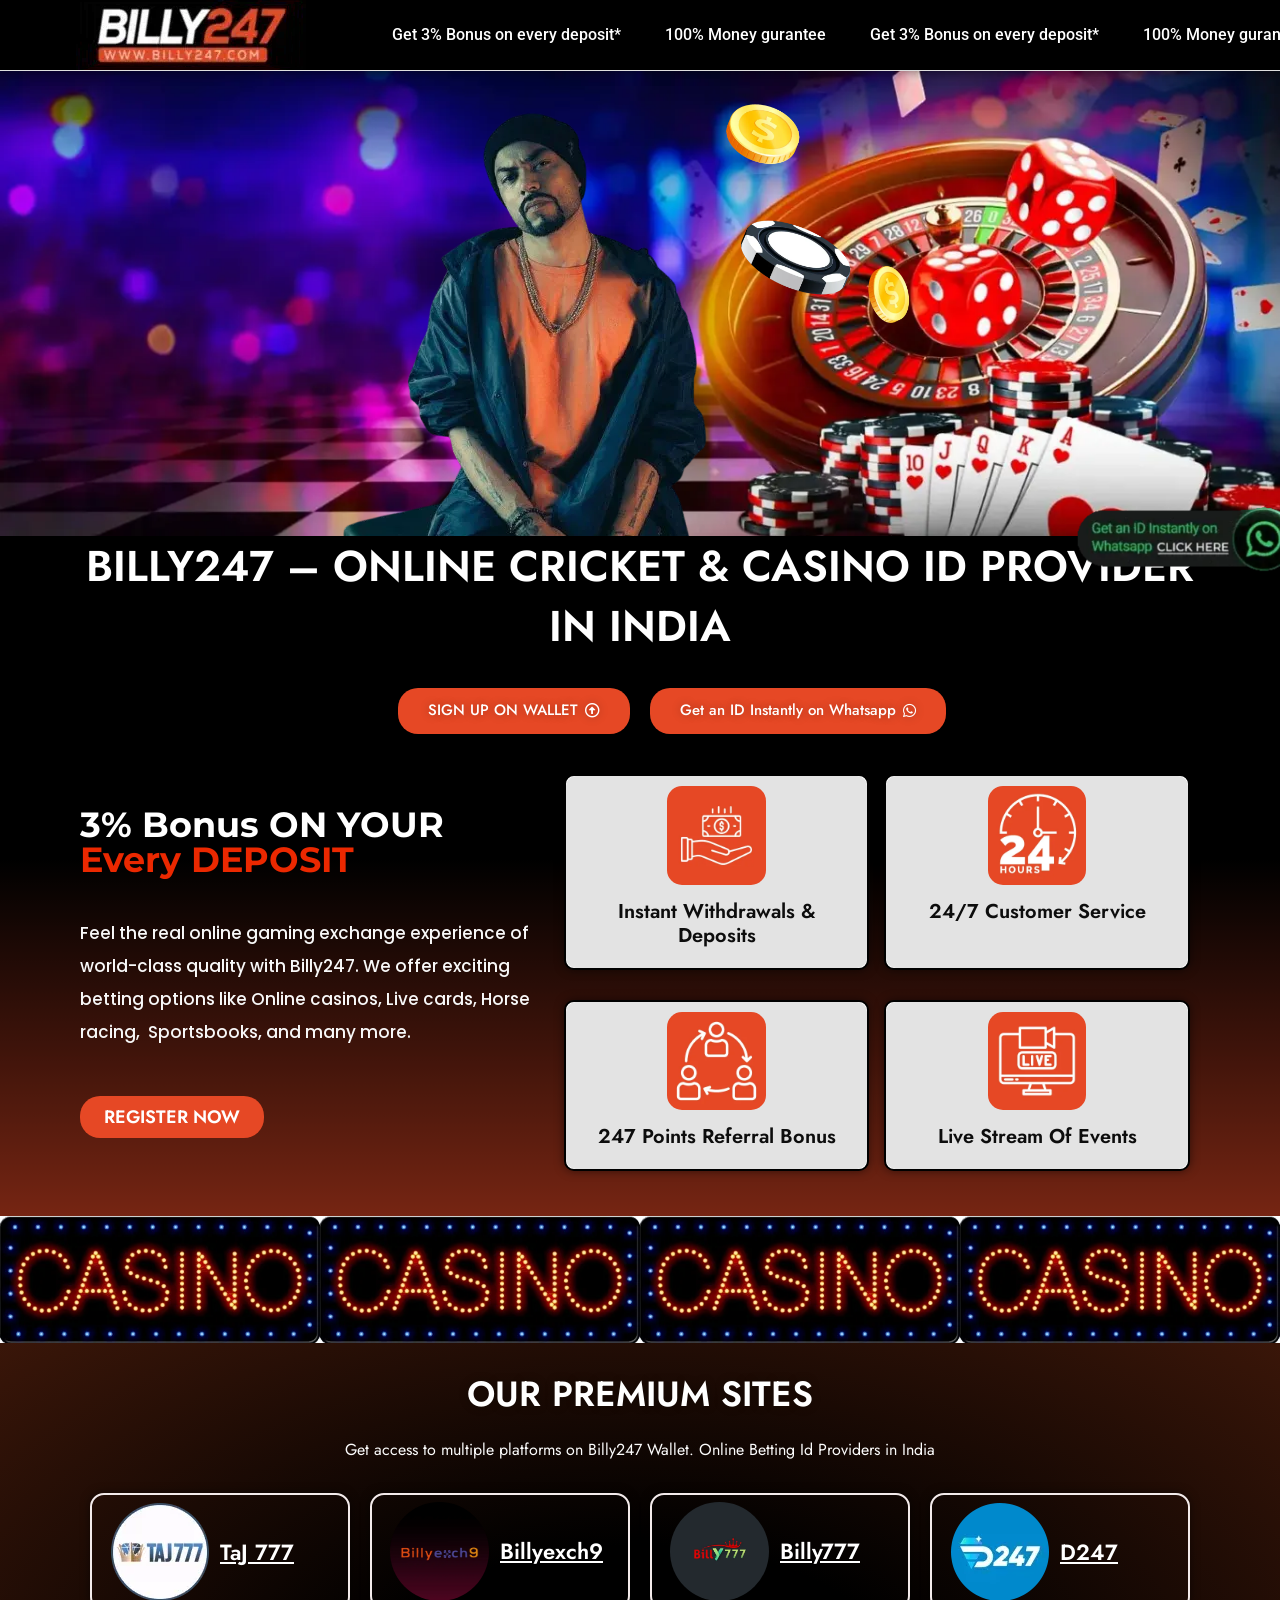
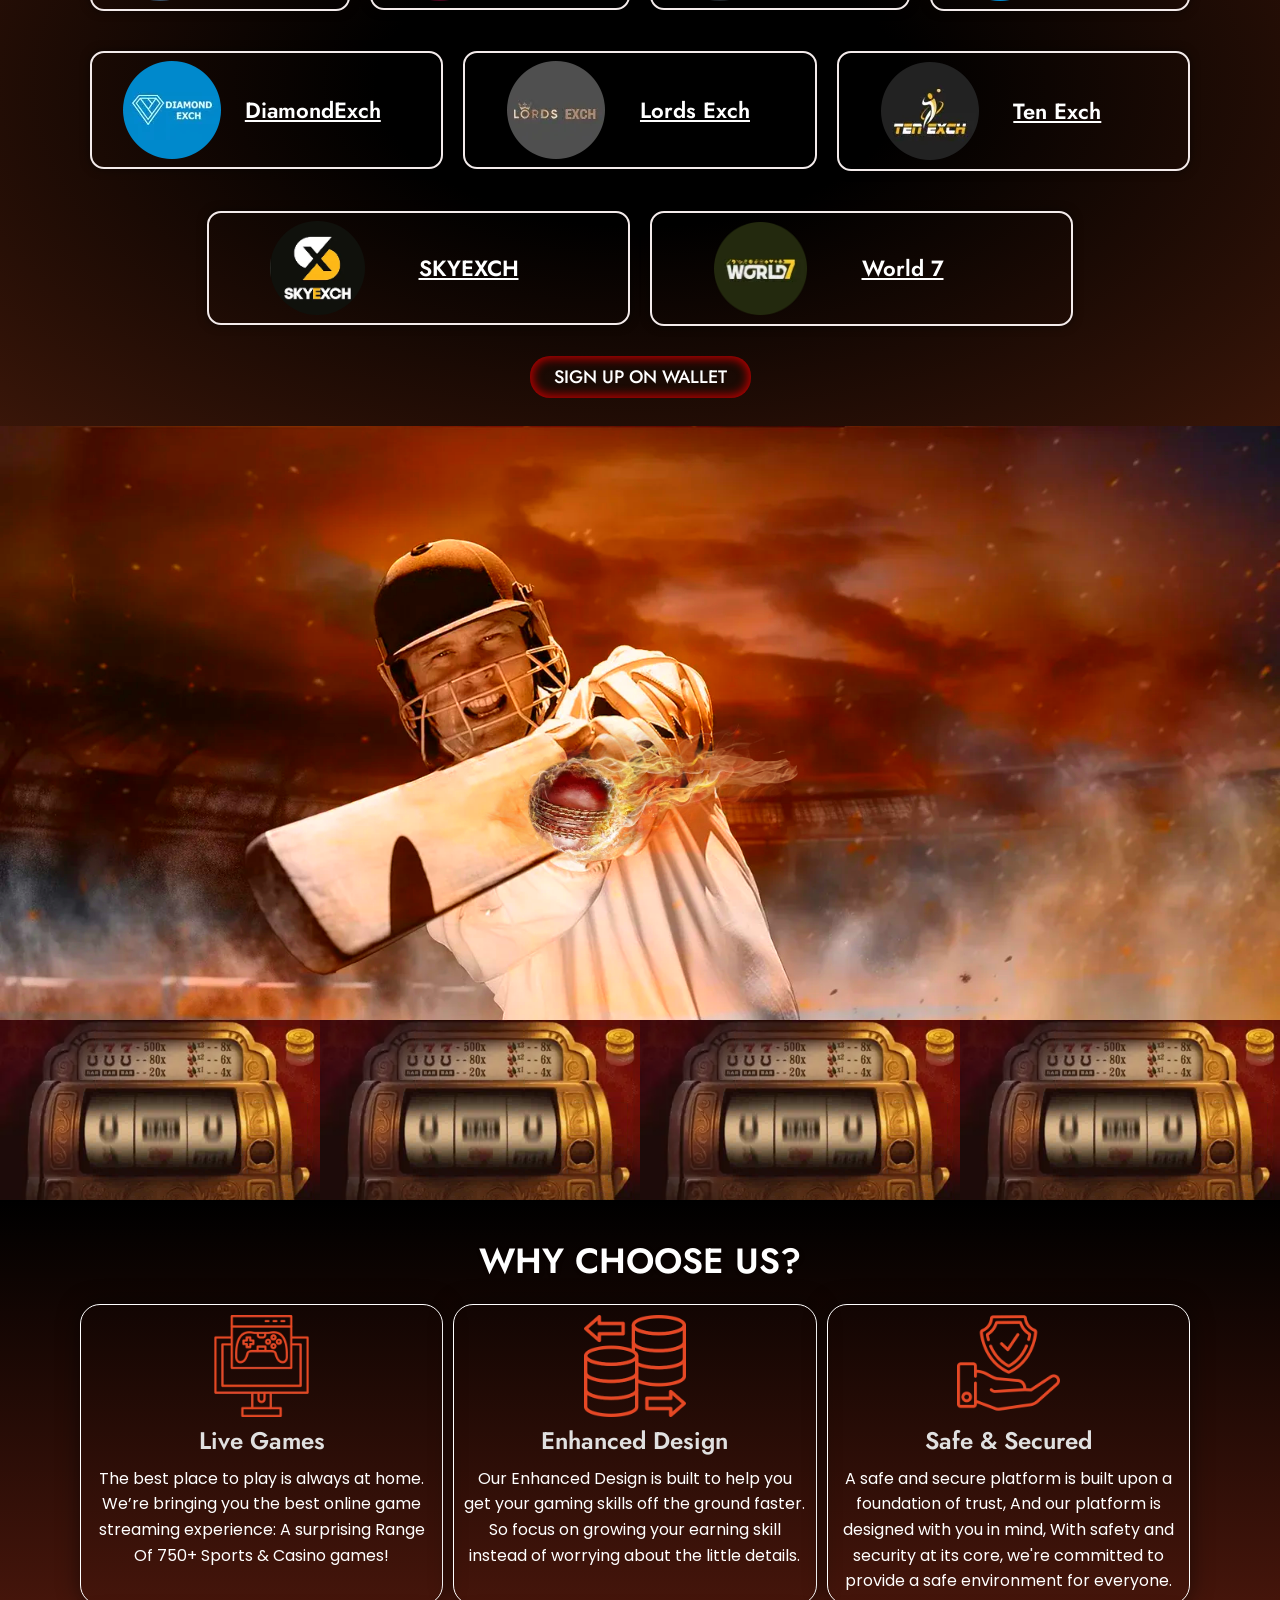
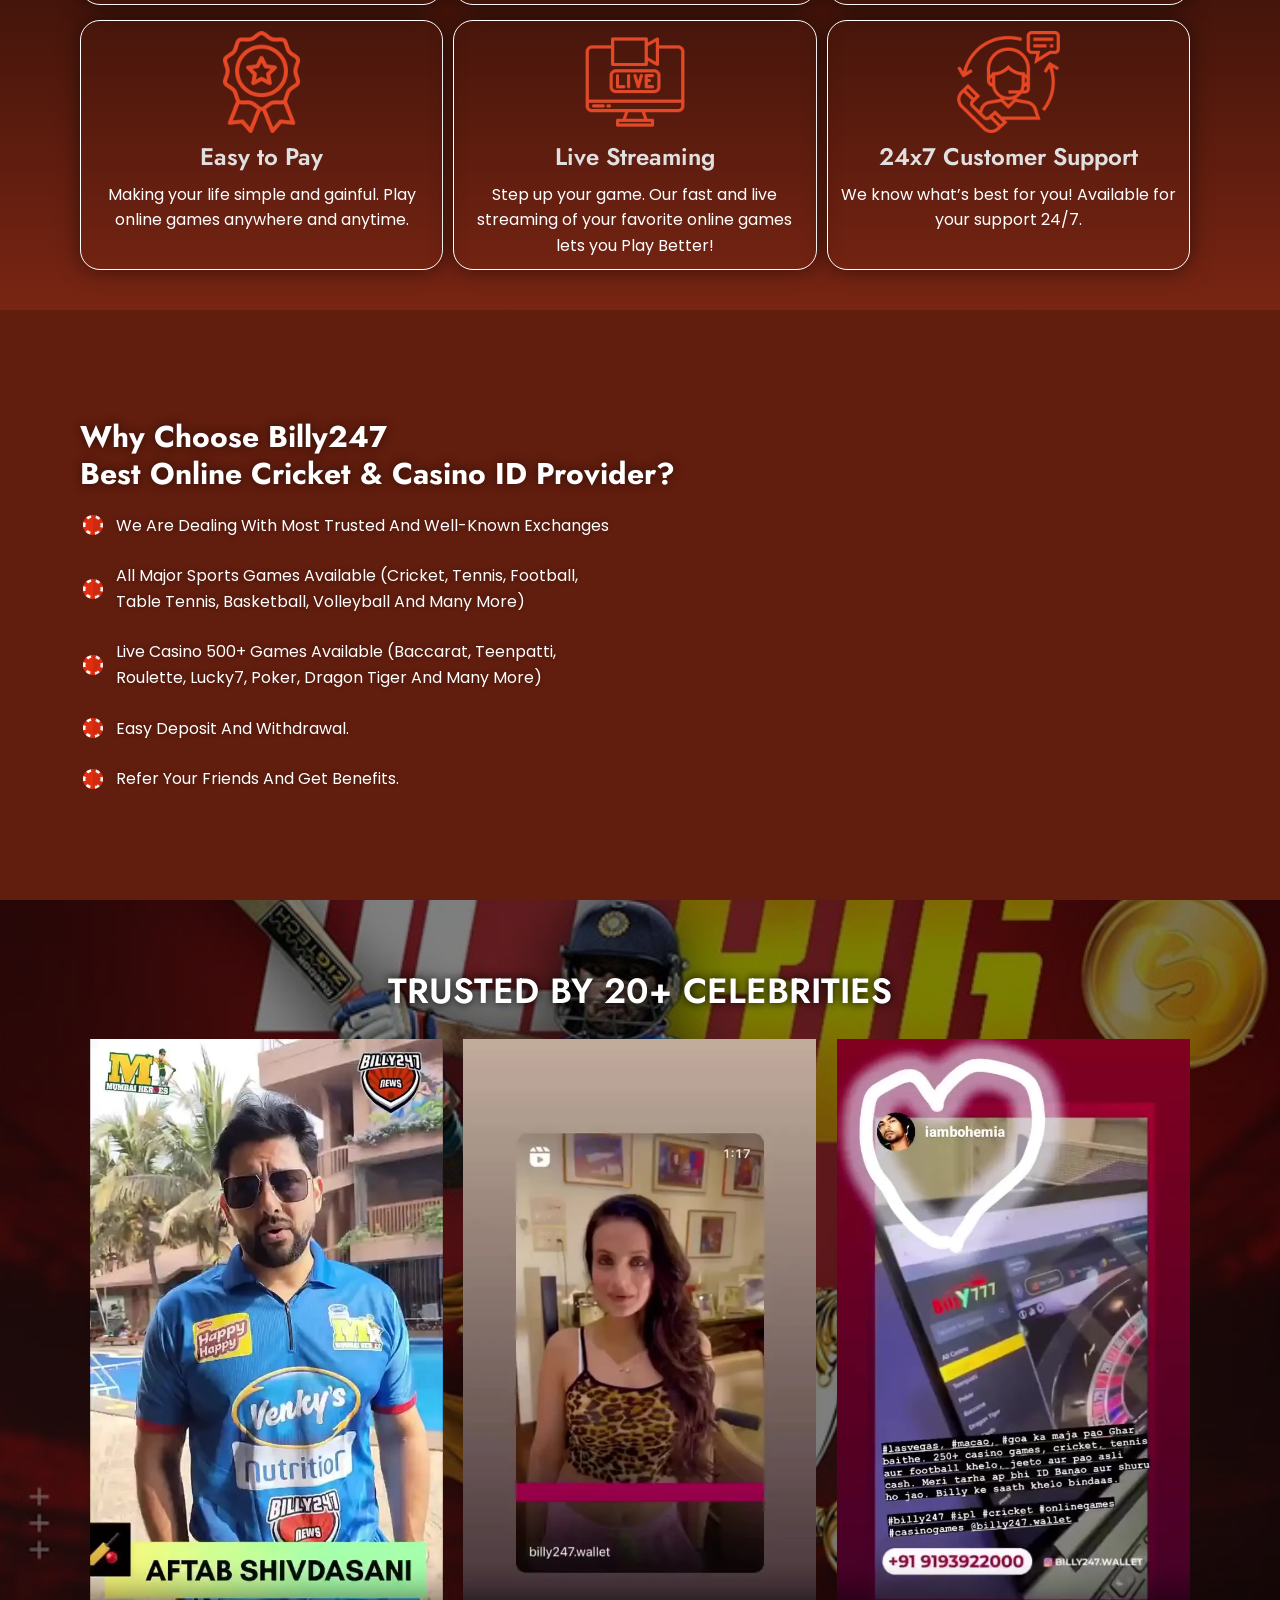
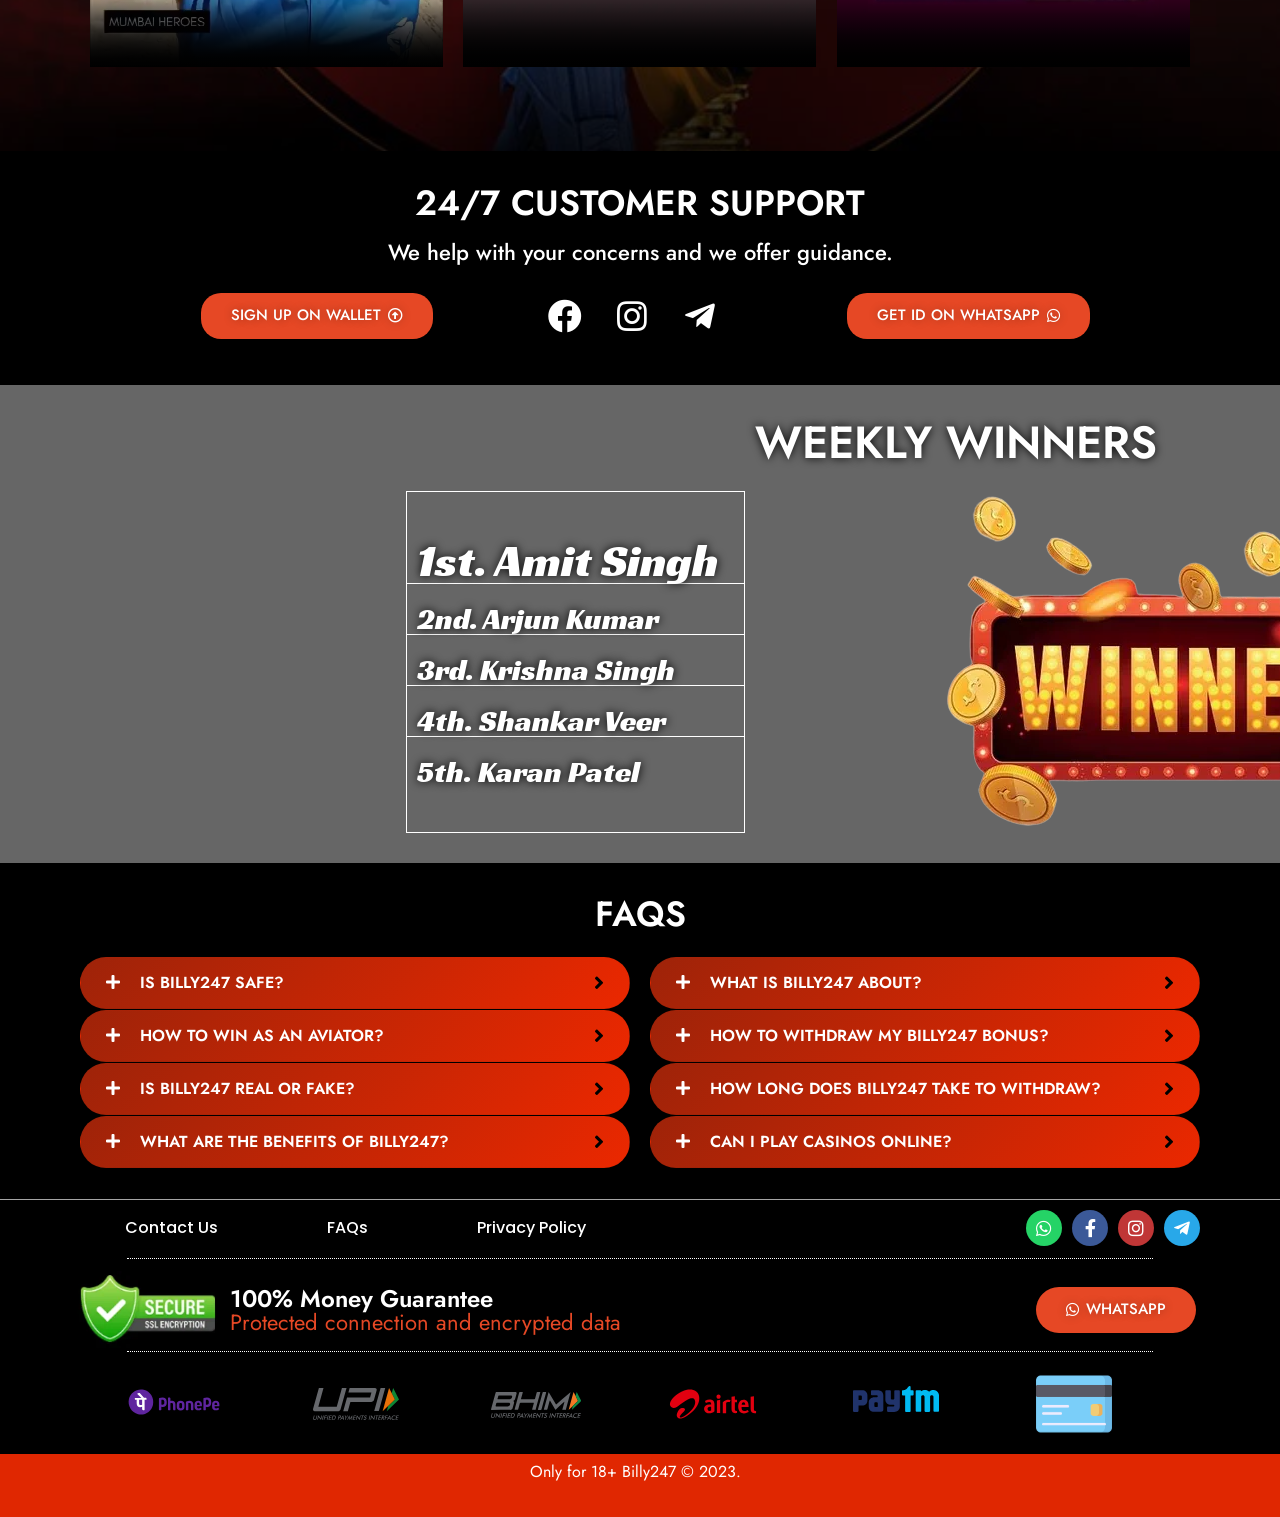
==== commit bb858943: "Optimize page weight: WebP images, combined CSS, self-hosted fonts, lazy videos - Convert all PNG/JP" ====
--- a/index.html
+++ b/index.html
@@ -14,7 +14,7 @@
 img:is([sizes=auto i],[sizes^="auto," i]){contain-intrinsic-size:3000px 1500px}
 /*# sourceURL=wp-img-auto-sizes-contain-inline-css */
 </style>
-<link rel="stylesheet" id="astra-theme-css-css" href="./assets/main.min.css" media="all">
+<link rel="stylesheet" href="./assets/site.min.css">
 <style id="astra-theme-css-inline-css">
 :root{--ast-container-default-xlg-padding:3em;--ast-container-default-lg-padding:3em;--ast-container-default-slg-padding:2em;--ast-container-default-md-padding:3em;--ast-container-default-sm-padding:3em;--ast-container-default-xs-padding:2.4em;--ast-container-default-xxs-padding:1.8em;--ast-code-block-background:#ECEFF3;--ast-comment-inputs-background:#F9FAFB;}html{font-size:100%;}a{color:var(--ast-global-color-0);}a:hover,a:focus{color:var(--ast-global-color-1);}body,button,input,select,textarea,.ast-button,.ast-custom-button{font-family:-apple-system,BlinkMacSystemFont,Segoe UI,Roboto,Oxygen-Sans,Ubuntu,Cantarell,Helvetica Neue,sans-serif;font-weight:400;font-size:16px;font-size:1rem;line-height:1.6em;}blockquote{color:var(--ast-global-color-3);}h1,.entry-content h1,h2,.entry-content h2,h3,.entry-content h3,h4,.entry-content h4,h5,.entry-content h5,h6,.entry-content h6,.site-title,.site-title a{font-weight:600;}.site-title{font-size:26px;font-size:1.625rem;display:block;}.site-header .site-description{font-size:15px;font-size:0.9375rem;display:none;}.entry-title{font-size:26px;font-size:1.625rem;}h1,.entry-content h1{font-size:40px;font-size:2.5rem;font-weight:600;line-height:1.4em;}h2,.entry-content h2{font-size:32px;font-size:2rem;font-weight:600;line-height:1.25em;}h3,.entry-content h3{font-size:26px;font-size:1.625rem;font-weight:600;line-height:1.2em;}h4,.entry-content h4{font-size:24px;font-size:1.5rem;line-height:1.2em;font-weight:600;}h5,.entry-content h5{font-size:20px;font-size:1.25rem;line-height:1.2em;font-weight:600;}h6,.entry-content h6{font-size:16px;font-size:1rem;line-height:1.25em;font-weight:600;}::selection{background-color:var(--ast-global-color-0);color:#ffffff;}body,h1,.entry-title a,.entry-content h1,h2,.entry-content h2,h3,.entry-content h3,h4,.entry-content h4,h5,.entry-content h5,h6,.entry-content h6{color:var(--ast-global-color-3);}.tagcloud a:hover,.tagcloud a:focus,.tagcloud a.current-item{color:#ffffff;border-color:var(--ast-global-color-0);background-color:var(--ast-global-color-0);}input:focus,input[type="text"]:focus,input[type="email"]:focus,input[type="url"]:focus,input[type="password"]:focus,input[type="reset"]:focus,input[type="search"]:focus,textarea:focus{border-color:var(--ast-global-color-0);}input[type="radio"]:checked,input[type=reset],input[type="checkbox"]:checked,input[type="checkbox"]:hover:checked,input[type="checkbox"]:focus:checked,input[type=range]::-webkit-slider-thumb{border-color:var(--ast-global-color-0);background-color:var(--ast-global-color-0);box-shadow:none;}.site-footer a:hover + .post-count,.site-footer a:focus + .post-count{background:var(--ast-global-color-0);border-color:var(--ast-global-color-0);}.single .nav-links .nav-previous,.single .nav-links .nav-next{color:var(--ast-global-color-0);}.entry-meta,.entry-meta *{line-height:1.45;color:var(--ast-global-color-0);}.entry-meta a:hover,.entry-meta a:hover *,.entry-meta a:focus,.entry-meta a:focus *,.page-links > .page-link,.page-links .page-link:hover,.post-navigation a:hover{color:var(--ast-global-color-1);}#cat option,.secondary .calendar_wrap thead a,.secondary .calendar_wrap thead a:visited{color:var(--ast-global-color-0);}.secondary .calendar_wrap #today,.ast-progress-val span{background:var(--ast-global-color-0);}.secondary a:hover + .post-count,.secondary a:focus + .post-count{background:var(--ast-global-color-0);border-color:var(--ast-global-color-0);}.calendar_wrap #today > a{color:#ffffff;}.page-links .page-link,.single .post-navigation a{color:var(--ast-global-color-0);}.ast-archive-title{color:var(--ast-global-color-2);}.widget-title{font-size:22px;font-size:1.375rem;color:var(--ast-global-color-2);}.ast-single-post .entry-content a,.ast-comment-content a:not(.ast-comment-edit-reply-wrap a){text-decoration:underline;}.ast-single-post .wp-block-button .wp-block-button__link,.ast-single-post .elementor-button-wrapper .elementor-button,.ast-single-post .entry-content .uagb-tab a,.ast-single-post .entry-content .uagb-ifb-cta a,.ast-single-post .entry-content .wp-block-uagb-buttons a,.ast-single-post .entry-content .uabb-module-content a,.ast-single-post .entry-content .uagb-post-grid a,.ast-single-post .entry-content .uagb-timeline a,.ast-single-post .entry-content .uagb-toc__wrap a,.ast-single-post .entry-content .uagb-taxomony-box a,.ast-single-post .entry-content .woocommerce a,.entry-content .wp-block-latest-posts > li > a,.ast-single-post .entry-content .wp-block-file__button{text-decoration:none;}a:focus-visible,.ast-menu-toggle:focus-visible,.site .skip-link:focus-visible,.wp-block-loginout input:focus-visible,.wp-block-search.wp-block-search__button-inside .wp-block-search__inside-wrapper,.ast-header-navigation-arrow:focus-visible{outline-style:dotted;outline-color:inherit;outline-width:thin;border-color:transparent;}input:focus,input[type="text"]:focus,input[type="email"]:focus,input[type="url"]:focus,input[type="password"]:focus,input[type="reset"]:focus,input[type="search"]:focus,textarea:focus,.wp-block-search__input:focus,[data-section="section-header-mobile-trigger"] .ast-button-wrap .ast-mobile-menu-trigger-minimal:focus,.ast-mobile-popup-drawer.active .menu-toggle-close:focus,.woocommerce-ordering select.orderby:focus,#ast-scroll-top:focus,.woocommerce a.add_to_cart_button:focus,.woocommerce .button.single_add_to_cart_button:focus{border-style:dotted;border-color:inherit;border-width:thin;outline-color:transparent;}.ast-logo-title-inline .site-logo-img{padding-right:1em;}.ast-page-builder-template .hentry {margin: 0;}.ast-page-builder-template .site-content > .ast-container {max-width: 100%;padding: 0;}.ast-page-builder-template .site-content #primary {padding: 0;margin: 0;}.ast-page-builder-template .no-results {text-align: center;margin: 4em auto;}.ast-page-builder-template .ast-pagination {padding: 2em;}.ast-page-builder-template .entry-header.ast-no-title.ast-no-thumbnail {margin-top: 0;}.ast-page-builder-template .entry-header.ast-header-without-markup {margin-top: 0;margin-bottom: 0;}.ast-page-builder-template .entry-header.ast-no-title.ast-no-meta {margin-bottom: 0;}.ast-page-builder-template.single .post-navigation {padding-bottom: 2em;}.ast-page-builder-template.single-post .site-content > .ast-container {max-width: 100%;}.ast-page-builder-template .entry-header {margin-top: 2em;margin-left: auto;margin-right: auto;}.ast-page-builder-template .ast-archive-description {margin: 2em auto 0;padding-left: 20px;padding-right: 20px;}.ast-page-builder-template .ast-row {margin-left: 0;margin-right: 0;}.single.ast-page-builder-template .entry-header + .entry-content {margin-bottom: 2em;}@media(min-width: 921px) {.ast-page-builder-template.archive.ast-right-sidebar .ast-row article,.ast-page-builder-template.archive.ast-left-sidebar .ast-row article {padding-left: 0;padding-right: 0;}}@media (max-width:921px){#ast-desktop-header{display:none;}}@media (min-width:921px){#ast-mobile-header{display:none;}}.wp-block-buttons.aligncenter{justify-content:center;}@media (max-width:921px){.ast-theme-transparent-header #primary,.ast-theme-transparent-header #secondary{padding:0;}}@media (max-width:921px){.ast-plain-container.ast-no-sidebar #primary{padding:0;}}.ast-plain-container.ast-no-sidebar #primary{margin-top:0;margin-bottom:0;}.wp-block-button.is-style-outline .wp-block-button__link{border-color:var(--ast-global-color-0);}div.wp-block-button.is-style-outline > .wp-block-button__link:not(.has-text-color),div.wp-block-button.wp-block-button__link.is-style-outline:not(.has-text-color){color:var(--ast-global-color-0);}.wp-block-button.is-style-outline .wp-block-button__link:hover,div.wp-block-button.is-style-outline .wp-block-button__link:focus,div.wp-block-button.is-style-outline > .wp-block-button__link:not(.has-text-color):hover,div.wp-block-button.wp-block-button__link.is-style-outline:not(.has-text-color):hover{color:#ffffff;background-color:var(--ast-global-color-1);border-color:var(--ast-global-color-1);}.post-page-numbers.current .page-link,.ast-pagination .page-numbers.current{color:#ffffff;border-color:var(--ast-global-color-0);background-color:var(--ast-global-color-0);border-radius:2px;}h1.widget-title{font-weight:600;}h2.widget-title{font-weight:600;}h3.widget-title{font-weight:600;}#page{display:flex;flex-direction:column;min-height:100vh;}.ast-404-layout-1 h1.page-title{color:var(--ast-global-color-2);}.single .post-navigation a{line-height:1em;height:inherit;}.error-404 .page-sub-title{font-size:1.5rem;font-weight:inherit;}.search .site-content .content-area .search-form{margin-bottom:0;}#page .site-content{flex-grow:1;}.widget{margin-bottom:3.5em;}#secondary li{line-height:1.5em;}#secondary .wp-block-group h2{margin-bottom:0.7em;}#secondary h2{font-size:1.7rem;}.ast-separate-container .ast-article-post,.ast-separate-container .ast-article-single,.ast-separate-container .ast-comment-list li.depth-1,.ast-separate-container .comment-respond{padding:3em;}.ast-separate-container .ast-comment-list li.depth-1,.hentry{margin-bottom:2em;}.ast-separate-container .ast-archive-description,.ast-separate-container .ast-author-box{border-bottom:1px solid var(--ast-border-color);}.ast-separate-container .comments-title{padding:2em 2em 0 2em;}.ast-page-builder-template .comment-form-textarea,.ast-comment-formwrap .ast-grid-common-col{padding:0;}.ast-comment-formwrap{padding:0 20px;display:inline-flex;column-gap:20px;}.archive.ast-page-builder-template .entry-header{margin-top:2em;}.ast-page-builder-template .ast-comment-formwrap{width:100%;}.entry-title{margin-bottom:0.5em;}.ast-archive-description p{font-size:inherit;font-weight:inherit;line-height:inherit;}@media (min-width:921px){.ast-left-sidebar.ast-page-builder-template #secondary,.archive.ast-right-sidebar.ast-page-builder-template .site-main{padding-left:20px;padding-right:20px;}}@media (max-width:544px){.ast-comment-formwrap.ast-row{column-gap:10px;display:inline-block;}#ast-commentform .ast-grid-common-col{position:relative;width:100%;}}@media (min-width:1201px){.ast-separate-container .ast-article-post,.ast-separate-container .ast-article-single,.ast-separate-container .ast-author-box,.ast-separate-container .ast-404-layout-1,.ast-separate-container .no-results{padding:3em;}}@media (max-width:921px){.ast-separate-container #primary,.ast-separate-container #secondary{padding:1.5em 0;}#primary,#secondary{padding:1.5em 0;margin:0;}.ast-left-sidebar #content > .ast-container{display:flex;flex-direction:column-reverse;width:100%;}}@media (min-width:922px){.ast-separate-container.ast-right-sidebar #primary,.ast-separate-container.ast-left-sidebar #primary{border:0;}.search-no-results.ast-separate-container #primary{margin-bottom:4em;}}.wp-block-button .wp-block-button__link{color:#ffffff;}.wp-block-button .wp-block-button__link:hover,.wp-block-button .wp-block-button__link:focus{color:#ffffff;background-color:var(--ast-global-color-1);border-color:var(--ast-global-color-1);}.elementor-widget-heading h1.elementor-heading-title{line-height:1.4em;}.elementor-widget-heading h2.elementor-heading-title{line-height:1.25em;}.elementor-widget-heading h3.elementor-heading-title{line-height:1.2em;}.elementor-widget-heading h4.elementor-heading-title{line-height:1.2em;}.elementor-widget-heading h5.elementor-heading-title{line-height:1.2em;}.elementor-widget-heading h6.elementor-heading-title{line-height:1.25em;}.wp-block-button .wp-block-button__link,.wp-block-search .wp-block-search__button,body .wp-block-file .wp-block-file__button{border-color:var(--ast-global-color-0);background-color:var(--ast-global-color-0);color:#ffffff;font-family:inherit;font-weight:500;line-height:1em;font-size:16px;font-size:1rem;padding-top:15px;padding-right:30px;padding-bottom:15px;padding-left:30px;}@media (max-width:921px){.wp-block-button .wp-block-button__link,.wp-block-search .wp-block-search__button,body .wp-block-file .wp-block-file__button{padding-top:14px;padding-right:28px;padding-bottom:14px;padding-left:28px;}}@media (max-width:544px){.wp-block-button .wp-block-button__link,.wp-block-search .wp-block-search__button,body .wp-block-file .wp-block-file__button{padding-top:12px;padding-right:24px;padding-bottom:12px;padding-left:24px;}}.menu-toggle,button,.ast-button,.ast-custom-button,.button,input#submit,input[type="button"],input[type="submit"],input[type="reset"],form[CLASS*="wp-block-search__"].wp-block-search .wp-block-search__inside-wrapper .wp-block-search__button,body .wp-block-file .wp-block-file__button,.search .search-submit,.woocommerce a.button,.woocommerce button.button,.woocommerce .woocommerce-message a.button,.woocommerce #respond input#submit.alt,.woocommerce input.button.alt,.woocommerce input.button,.woocommerce input.button:disabled,.woocommerce input.button:disabled[disabled],.woocommerce input.button:disabled:hover,.woocommerce input.button:disabled[disabled]:hover,.woocommerce #respond input#submit,.woocommerce button.button.alt.disabled,.wc-block-grid__products .wc-block-grid__product .wp-block-button__link,.wc-block-grid__product-onsale,[CLASS*="wc-block"] button,.woocommerce-js .astra-cart-drawer .astra-cart-drawer-content .woocommerce-mini-cart__buttons .button:not(.checkout):not(.ast-continue-shopping),.woocommerce-js .astra-cart-drawer .astra-cart-drawer-content .woocommerce-mini-cart__buttons a.checkout,.woocommerce button.button.alt.disabled.wc-variation-selection-needed{border-style:solid;border-top-width:0;border-right-width:0;border-left-width:0;border-bottom-width:0;color:#ffffff;border-color:var(--ast-global-color-0);background-color:var(--ast-global-color-0);padding-top:15px;padding-right:30px;padding-bottom:15px;padding-left:30px;font-family:inherit;font-weight:500;font-size:16px;font-size:1rem;line-height:1em;}button:focus,.menu-toggle:hover,button:hover,.ast-button:hover,.ast-custom-button:hover .button:hover,.ast-custom-button:hover ,input[type=reset]:hover,input[type=reset]:focus,input#submit:hover,input#submit:focus,input[type="button"]:hover,input[type="button"]:focus,input[type="submit"]:hover,input[type="submit"]:focus,form[CLASS*="wp-block-search__"].wp-block-search .wp-block-search__inside-wrapper .wp-block-search__button:hover,form[CLASS*="wp-block-search__"].wp-block-search .wp-block-search__inside-wrapper .wp-block-search__button:focus,body .wp-block-file .wp-block-file__button:hover,body .wp-block-file .wp-block-file__button:focus,.woocommerce a.button:hover,.woocommerce button.button:hover,.woocommerce .woocommerce-message a.button:hover,.woocommerce #respond input#submit:hover,.woocommerce #respond input#submit.alt:hover,.woocommerce input.button.alt:hover,.woocommerce input.button:hover,.woocommerce button.button.alt.disabled:hover,.wc-block-grid__products .wc-block-grid__product .wp-block-button__link:hover,[CLASS*="wc-block"] button:hover,.woocommerce-js .astra-cart-drawer .astra-cart-drawer-content .woocommerce-mini-cart__buttons .button:not(.checkout):not(.ast-continue-shopping):hover,.woocommerce-js .astra-cart-drawer .astra-cart-drawer-content .woocommerce-mini-cart__buttons a.checkout:hover,.woocommerce button.button.alt.disabled.wc-variation-selection-needed:hover{color:#ffffff;background-color:var(--ast-global-color-1);border-color:var(--ast-global-color-1);}form[CLASS*="wp-block-search__"].wp-block-search .wp-block-search__inside-wrapper .wp-block-search__button.has-icon{padding-top:calc(15px - 3px);padding-right:calc(30px - 3px);padding-bottom:calc(15px - 3px);padding-left:calc(30px - 3px);}@media (max-width:921px){.menu-toggle,button,.ast-button,.ast-custom-button,.button,input#submit,input[type="button"],input[type="submit"],input[type="reset"],form[CLASS*="wp-block-search__"].wp-block-search .wp-block-search__inside-wrapper .wp-block-search__button,body .wp-block-file .wp-block-file__button,.search .search-submit,.woocommerce a.button,.woocommerce button.button,.woocommerce .woocommerce-message a.button,.woocommerce #respond input#submit.alt,.woocommerce input.button.alt,.woocommerce input.button,.woocommerce input.button:disabled,.woocommerce input.button:disabled[disabled],.woocommerce input.button:disabled:hover,.woocommerce input.button:disabled[disabled]:hover,.woocommerce #respond input#submit,.woocommerce button.button.alt.disabled,.wc-block-grid__products .wc-block-grid__product .wp-block-button__link,.wc-block-grid__product-onsale,[CLASS*="wc-block"] button,.woocommerce-js .astra-cart-drawer .astra-cart-drawer-content .woocommerce-mini-cart__buttons .button:not(.checkout):not(.ast-continue-shopping),.woocommerce-js .astra-cart-drawer .astra-cart-drawer-content .woocommerce-mini-cart__buttons a.checkout,.woocommerce button.button.alt.disabled.wc-variation-selection-needed{padding-top:14px;padding-right:28px;padding-bottom:14px;padding-left:28px;}}@media (max-width:544px){.menu-toggle,button,.ast-button,.ast-custom-button,.button,input#submit,input[type="button"],input[type="submit"],input[type="reset"],form[CLASS*="wp-block-search__"].wp-block-search .wp-block-search__inside-wrapper .wp-block-search__button,body .wp-block-file .wp-block-file__button,.search .search-submit,.woocommerce a.button,.woocommerce button.button,.woocommerce .woocommerce-message a.button,.woocommerce #respond input#submit.alt,.woocommerce input.button.alt,.woocommerce input.button,.woocommerce input.button:disabled,.woocommerce input.button:disabled[disabled],.woocommerce input.button:disabled:hover,.woocommerce input.button:disabled[disabled]:hover,.woocommerce #respond input#submit,.woocommerce button.button.alt.disabled,.wc-block-grid__products .wc-block-grid__product .wp-block-button__link,.wc-block-grid__product-onsale,[CLASS*="wc-block"] button,.woocommerce-js .astra-cart-drawer .astra-cart-drawer-content .woocommerce-mini-cart__buttons .button:not(.checkout):not(.ast-continue-shopping),.woocommerce-js .astra-cart-drawer .astra-cart-drawer-content .woocommerce-mini-cart__buttons a.checkout,.woocommerce button.button.alt.disabled.wc-variation-selection-needed{padding-top:12px;padding-right:24px;padding-bottom:12px;padding-left:24px;}}@media (max-width:921px){.ast-mobile-header-stack .main-header-bar .ast-search-menu-icon{display:inline-block;}.ast-header-break-point.ast-header-custom-item-outside .ast-mobile-header-stack .main-header-bar .ast-search-icon{margin:0;}.ast-comment-avatar-wrap img{max-width:2.5em;}.ast-separate-container .ast-comment-list li.depth-1{padding:1.5em 2.14em;}.ast-separate-container .comment-respond{padding:2em 2.14em;}.ast-comment-meta{padding:0 1.8888em 1.3333em;}}@media (min-width:544px){.ast-container{max-width:100%;}}@media (max-width:544px){.ast-separate-container .ast-article-post,.ast-separate-container .ast-article-single,.ast-separate-container .comments-title,.ast-separate-container .ast-archive-description{padding:1.5em 1em;}.ast-separate-container #content .ast-container{padding-left:0.54em;padding-right:0.54em;}.ast-separate-container .ast-comment-list li.depth-1{padding:1.5em 1em;margin-bottom:1.5em;}.ast-separate-container .ast-comment-list .bypostauthor{padding:.5em;}.ast-search-menu-icon.ast-dropdown-active .search-field{width:170px;}}.ast-separate-container{background-color:var(--ast-global-color-4);;}@media (max-width:921px){.site-title{display:block;}.site-header .site-description{display:none;}.entry-title{font-size:30px;}h1,.entry-content h1{font-size:30px;}h2,.entry-content h2{font-size:25px;}h3,.entry-content h3{font-size:20px;}}@media (max-width:544px){.site-title{display:block;}.site-header .site-description{display:none;}.entry-title{font-size:30px;}h1,.entry-content h1{font-size:30px;}h2,.entry-content h2{font-size:25px;}h3,.entry-content h3{font-size:20px;}}@media (max-width:921px){html{font-size:91.2%;}}@media (max-width:544px){html{font-size:91.2%;}}@media (min-width:922px){.ast-container{max-width:1240px;}}@media (min-width:922px){.site-content .ast-container{display:flex;}}@media (max-width:921px){.site-content .ast-container{flex-direction:column;}}@media (min-width:922px){.main-header-menu .sub-menu .menu-item.ast-left-align-sub-menu:hover > .sub-menu,.main-header-menu .sub-menu .menu-item.ast-left-align-sub-menu.focus > .sub-menu{margin-left:-0px;}}.entry-content li > p{margin-bottom:0;}blockquote,cite {font-style: initial;}.wp-block-file {display: flex;align-items: center;flex-wrap: wrap;justify-content: space-between;}.wp-block-pullquote {border: none;}.wp-block-pullquote blockquote::before {content: "\201D";font-family: "Helvetica",sans-serif;display: flex;transform: rotate( 180deg );font-size: 6rem;font-style: normal;line-height: 1;font-weight: bold;align-items: center;justify-content: center;}.has-text-align-right > blockquote::before {justify-content: flex-start;}.has-text-align-left > blockquote::before {justify-content: flex-end;}figure.wp-block-pullquote.is-style-solid-color blockquote {max-width: 100%;text-align: inherit;}html body {--wp--custom--ast-default-block-top-padding: 3em;--wp--custom--ast-default-block-right-padding: 3em;--wp--custom--ast-default-block-bottom-padding: 3em;--wp--custom--ast-default-block-left-padding: 3em;--wp--custom--ast-container-width: 1200px;--wp--custom--ast-content-width-size: 1200px;--wp--custom--ast-wide-width-size: calc(1200px + var(--wp--custom--ast-default-block-left-padding) + var(--wp--custom--ast-default-block-right-padding));}.ast-narrow-container {--wp--custom--ast-content-width-size: 750px;--wp--custom--ast-wide-width-size: 750px;}@media(max-width: 921px) {html body {--wp--custom--ast-default-block-top-padding: 3em;--wp--custom--ast-default-block-right-padding: 2em;--wp--custom--ast-default-block-bottom-padding: 3em;--wp--custom--ast-default-block-left-padding: 2em;}}@media(max-width: 544px) {html body {--wp--custom--ast-default-block-top-padding: 3em;--wp--custom--ast-default-block-right-padding: 1.5em;--wp--custom--ast-default-block-bottom-padding: 3em;--wp--custom--ast-default-block-left-padding: 1.5em;}}.entry-content > .wp-block-group,.entry-content > .wp-block-cover,.entry-content > .wp-block-columns {padding-top: var(--wp--custom--ast-default-block-top-padding);padding-right: var(--wp--custom--ast-default-block-right-padding);padding-bottom: var(--wp--custom--ast-default-block-bottom-padding);padding-left: var(--wp--custom--ast-default-block-left-padding);}.ast-plain-container.ast-no-sidebar .entry-content > .alignfull,.ast-page-builder-template .ast-no-sidebar .entry-content > .alignfull {margin-left: calc( -50vw + 50%);margin-right: calc( -50vw + 50%);max-width: 100vw;width: 100vw;}.ast-plain-container.ast-no-sidebar .entry-content .alignfull .alignfull,.ast-page-builder-template.ast-no-sidebar .entry-content .alignfull .alignfull,.ast-plain-container.ast-no-sidebar .entry-content .alignfull .alignwide,.ast-page-builder-template.ast-no-sidebar .entry-content .alignfull .alignwide,.ast-plain-container.ast-no-sidebar .entry-content .alignwide .alignfull,.ast-page-builder-template.ast-no-sidebar .entry-content .alignwide .alignfull,.ast-plain-container.ast-no-sidebar .entry-content .alignwide .alignwide,.ast-page-builder-template.ast-no-sidebar .entry-content .alignwide .alignwide,.ast-plain-container.ast-no-sidebar .entry-content .wp-block-column .alignfull,.ast-page-builder-template.ast-no-sidebar .entry-content .wp-block-column .alignfull,.ast-plain-container.ast-no-sidebar .entry-content .wp-block-column .alignwide,.ast-page-builder-template.ast-no-sidebar .entry-content .wp-block-column .alignwide {margin-left: auto;margin-right: auto;width: 100%;}[ast-blocks-layout] .wp-block-separator:not(.is-style-dots) {height: 0;}[ast-blocks-layout] .wp-block-separator {margin: 20px auto;}[ast-blocks-layout] .wp-block-separator:not(.is-style-wide):not(.is-style-dots) {max-width: 100px;}[ast-blocks-layout] .wp-block-separator.has-background {padding: 0;}.entry-content[ast-blocks-layout] > * {max-width: var(--wp--custom--ast-content-width-size);margin-left: auto;margin-right: auto;}.entry-content[ast-blocks-layout] > .alignwide {max-width: var(--wp--custom--ast-wide-width-size);}.entry-content[ast-blocks-layout] .alignfull {max-width: none;}.entry-content .wp-block-columns {margin-bottom: 0;}blockquote {margin: 1.5em;border: none;}.wp-block-quote:not(.has-text-align-right):not(.has-text-align-center) {border-left: 5px solid rgba(0,0,0,0.05);}.has-text-align-right > blockquote,blockquote.has-text-align-right {border-right: 5px solid rgba(0,0,0,0.05);}.has-text-align-left > blockquote,blockquote.has-text-align-left {border-left: 5px solid rgba(0,0,0,0.05);}.wp-block-site-tagline,.wp-block-latest-posts .read-more {margin-top: 15px;}.wp-block-loginout p label {display: block;}.wp-block-loginout p:not(.login-remember):not(.login-submit) input {width: 100%;}.wp-block-loginout input:focus {border-color: transparent;}.wp-block-loginout input:focus {outline: thin dotted;}.entry-content .wp-block-media-text .wp-block-media-text__content {padding: 0 0 0 8%;}.entry-content .wp-block-media-text.has-media-on-the-right .wp-block-media-text__content {padding: 0 8% 0 0;}.entry-content .wp-block-media-text.has-background .wp-block-media-text__content {padding: 8%;}.entry-content .wp-block-cover:not([class*="background-color"]) .wp-block-cover__inner-container,.entry-content .wp-block-cover:not([class*="background-color"]) .wp-block-cover-image-text,.entry-content .wp-block-cover:not([class*="background-color"]) .wp-block-cover-text,.entry-content .wp-block-cover-image:not([class*="background-color"]) .wp-block-cover__inner-container,.entry-content .wp-block-cover-image:not([class*="background-color"]) .wp-block-cover-image-text,.entry-content .wp-block-cover-image:not([class*="background-color"]) .wp-block-cover-text {color: var(--ast-global-color-5);}.wp-block-loginout .login-remember input {width: 1.1rem;height: 1.1rem;margin: 0 5px 4px 0;vertical-align: middle;}.wp-block-latest-posts > li > *:first-child,.wp-block-latest-posts:not(.is-grid) > li:first-child {margin-top: 0;}.wp-block-search__inside-wrapper .wp-block-search__input {padding: 0 10px;color: var(--ast-global-color-3);background: var(--ast-global-color-5);border-color: var(--ast-border-color);}.wp-block-latest-posts .read-more {margin-bottom: 1.5em;}.wp-block-search__no-button .wp-block-search__inside-wrapper .wp-block-search__input {padding-top: 5px;padding-bottom: 5px;}.wp-block-latest-posts .wp-block-latest-posts__post-date,.wp-block-latest-posts .wp-block-latest-posts__post-author {font-size: 1rem;}.wp-block-latest-posts > li > *,.wp-block-latest-posts:not(.is-grid) > li {margin-top: 12px;margin-bottom: 12px;}.ast-page-builder-template .entry-content[ast-blocks-layout] > *,.ast-page-builder-template .entry-content[ast-blocks-layout] > .alignfull > * {max-width: none;}.ast-page-builder-template .entry-content[ast-blocks-layout] > .alignwide > * {max-width: var(--wp--custom--ast-wide-width-size);}.ast-page-builder-template .entry-content[ast-blocks-layout] > .inherit-container-width > *,.ast-page-builder-template .entry-content[ast-blocks-layout] > * > *,.entry-content[ast-blocks-layout] > .wp-block-cover .wp-block-cover__inner-container {max-width: var(--wp--custom--ast-content-width-size);margin-left: auto;margin-right: auto;}.entry-content[ast-blocks-layout] .wp-block-cover:not(.alignleft):not(.alignright) {width: auto;}@media(max-width: 1200px) {.ast-separate-container .entry-content > .alignfull,.ast-separate-container .entry-content[ast-blocks-layout] > .alignwide,.ast-plain-container .entry-content[ast-blocks-layout] > .alignwide,.ast-plain-container .entry-content .alignfull {margin-left: calc(-1 * min(var(--ast-container-default-xlg-padding),20px)) ;margin-right: calc(-1 * min(var(--ast-container-default-xlg-padding),20px));}}@media(min-width: 1201px) {.ast-separate-container .entry-content > .alignfull {margin-left: calc(-1 * var(--ast-container-default-xlg-padding) );margin-right: calc(-1 * var(--ast-container-default-xlg-padding) );}.ast-separate-container .entry-content[ast-blocks-layout] > .alignwide,.ast-plain-container .entry-content[ast-blocks-layout] > .alignwide {margin-left: calc(-1 * var(--wp--custom--ast-default-block-left-padding) );margin-right: calc(-1 * var(--wp--custom--ast-default-block-right-padding) );}}@media(min-width: 921px) {.ast-separate-container .entry-content .wp-block-group.alignwide:not(.inherit-container-width) > :where(:not(.alignleft):not(.alignright)),.ast-plain-container .entry-content .wp-block-group.alignwide:not(.inherit-container-width) > :where(:not(.alignleft):not(.alignright)) {max-width: calc( var(--wp--custom--ast-content-width-size) + 80px );}.ast-plain-container.ast-right-sidebar .entry-content[ast-blocks-layout] .alignfull,.ast-plain-container.ast-left-sidebar .entry-content[ast-blocks-layout] .alignfull {margin-left: -60px;margin-right: -60px;}}@media(min-width: 544px) {.entry-content > .alignleft {margin-right: 20px;}.entry-content > .alignright {margin-left: 20px;}}@media (max-width:544px){.wp-block-columns .wp-block-column:not(:last-child){margin-bottom:20px;}.wp-block-latest-posts{margin:0;}}@media( max-width: 600px ) {.entry-content .wp-block-media-text .wp-block-media-text__content,.entry-content .wp-block-media-text.has-media-on-the-right .wp-block-media-text__content {padding: 8% 0 0;}.entry-content .wp-block-media-text.has-background .wp-block-media-text__content {padding: 8%;}}.ast-separate-container .entry-content .uagb-is-root-container {padding-left: 0;}.ast-page-builder-template .entry-header {padding-left: 0;}@media(min-width: 1201px) {.ast-separate-container .entry-content > .uagb-is-root-container {margin-left: 0;margin-right: 0;}}.ast-narrow-container .site-content .wp-block-uagb-image--align-full .wp-block-uagb-image__figure {max-width: 100%;margin-left: auto;margin-right: auto;}.entry-content ul,.entry-content ol {padding: revert;margin: revert;}:root .has-ast-global-color-0-color{color:var(--ast-global-color-0);}:root .has-ast-global-color-0-background-color{background-color:var(--ast-global-color-0);}:root .wp-block-button .has-ast-global-color-0-color{color:var(--ast-global-color-0);}:root .wp-block-button .has-ast-global-color-0-background-color{background-color:var(--ast-global-color-0);}:root .has-ast-global-color-1-color{color:var(--ast-global-color-1);}:root .has-ast-global-color-1-background-color{background-color:var(--ast-global-color-1);}:root .wp-block-button .has-ast-global-color-1-color{color:var(--ast-global-color-1);}:root .wp-block-button .has-ast-global-color-1-background-color{background-color:var(--ast-global-color-1);}:root .has-ast-global-color-2-color{color:var(--ast-global-color-2);}:root .has-ast-global-color-2-background-color{background-color:var(--ast-global-color-2);}:root .wp-block-button .has-ast-global-color-2-color{color:var(--ast-global-color-2);}:root .wp-block-button .has-ast-global-color-2-background-color{background-color:var(--ast-global-color-2);}:root .has-ast-global-color-3-color{color:var(--ast-global-color-3);}:root .has-ast-global-color-3-background-color{background-color:var(--ast-global-color-3);}:root .wp-block-button .has-ast-global-color-3-color{color:var(--ast-global-color-3);}:root .wp-block-button .has-ast-global-color-3-background-color{background-color:var(--ast-global-color-3);}:root .has-ast-global-color-4-color{color:var(--ast-global-color-4);}:root .has-ast-global-color-4-background-color{background-color:var(--ast-global-color-4);}:root .wp-block-button .has-ast-global-color-4-color{color:var(--ast-global-color-4);}:root .wp-block-button .has-ast-global-color-4-background-color{background-color:var(--ast-global-color-4);}:root .has-ast-global-color-5-color{color:var(--ast-global-color-5);}:root .has-ast-global-color-5-background-color{background-color:var(--ast-global-color-5);}:root .wp-block-button .has-ast-global-color-5-color{color:var(--ast-global-color-5);}:root .wp-block-button .has-ast-global-color-5-background-color{background-color:var(--ast-global-color-5);}:root .has-ast-global-color-6-color{color:var(--ast-global-color-6);}:root .has-ast-global-color-6-background-color{background-color:var(--ast-global-color-6);}:root .wp-block-button .has-ast-global-color-6-color{color:var(--ast-global-color-6);}:root .wp-block-button .has-ast-global-color-6-background-color{background-color:var(--ast-global-color-6);}:root .has-ast-global-color-7-color{color:var(--ast-global-color-7);}:root .has-ast-global-color-7-background-color{background-color:var(--ast-global-color-7);}:root .wp-block-button .has-ast-global-color-7-color{color:var(--ast-global-color-7);}:root .wp-block-button .has-ast-global-color-7-background-color{background-color:var(--ast-global-color-7);}:root .has-ast-global-color-8-color{color:var(--ast-global-color-8);}:root .has-ast-global-color-8-background-color{background-color:var(--ast-global-color-8);}:root .wp-block-button .has-ast-global-color-8-color{color:var(--ast-global-color-8);}:root .wp-block-button .has-ast-global-color-8-background-color{background-color:var(--ast-global-color-8);}:root{--ast-global-color-0:#046bd2;--ast-global-color-1:#045cb4;--ast-global-color-2:#1e293b;--ast-global-color-3:#334155;--ast-global-color-4:#f9fafb;--ast-global-color-5:#FFFFFF;--ast-global-color-6:#e2e8f0;--ast-global-color-7:#cbd5e1;--ast-global-color-8:#94a3b8;}:root {--ast-border-color : var(--ast-global-color-6);}.ast-single-entry-banner {-js-display: flex;display: flex;flex-direction: column;justify-content: center;text-align: center;position: relative;background: #eeeeee;}.ast-single-entry-banner[data-banner-layout="layout-1"] {max-width: 1200px;background: inherit;padding: 20px 0;}.ast-single-entry-banner[data-banner-width-type="custom"] {margin: 0 auto;width: 100%;}.ast-single-entry-banner + .site-content .entry-header {margin-bottom: 0;}header.entry-header .entry-title{font-weight:600;font-size:32px;font-size:2rem;}header.entry-header > *:not(:last-child){margin-bottom:10px;}.ast-archive-entry-banner {-js-display: flex;display: flex;flex-direction: column;justify-content: center;text-align: center;position: relative;background: #eeeeee;}.ast-archive-entry-banner[data-banner-width-type="custom"] {margin: 0 auto;width: 100%;}.ast-archive-entry-banner[data-banner-layout="layout-1"] {background: inherit;padding: 20px 0;text-align: left;}body.archive .ast-archive-description{max-width:1200px;width:100%;text-align:left;padding-top:3em;padding-right:3em;padding-bottom:3em;padding-left:3em;}body.archive .ast-archive-description .ast-archive-title,body.archive .ast-archive-description .ast-archive-title *{font-weight:600;font-size:32px;font-size:2rem;}body.archive .ast-archive-description > *:not(:last-child){margin-bottom:10px;}@media (max-width:921px){body.archive .ast-archive-description{text-align:left;}}@media (max-width:544px){body.archive .ast-archive-description{text-align:left;}}.ast-breadcrumbs .trail-browse,.ast-breadcrumbs .trail-items,.ast-breadcrumbs .trail-items li{display:inline-block;margin:0;padding:0;border:none;background:inherit;text-indent:0;text-decoration:none;}.ast-breadcrumbs .trail-browse{font-size:inherit;font-style:inherit;font-weight:inherit;color:inherit;}.ast-breadcrumbs .trail-items{list-style:none;}.trail-items li::after{padding:0 0.3em;content:"\00bb";}.trail-items li:last-of-type::after{display:none;}h1,.entry-content h1,h2,.entry-content h2,h3,.entry-content h3,h4,.entry-content h4,h5,.entry-content h5,h6,.entry-content h6{color:var(--ast-global-color-2);}.entry-title a{color:var(--ast-global-color-2);}@media (max-width:921px){.ast-builder-grid-row-container.ast-builder-grid-row-tablet-3-firstrow .ast-builder-grid-row > *:first-child,.ast-builder-grid-row-container.ast-builder-grid-row-tablet-3-lastrow .ast-builder-grid-row > *:last-child{grid-column:1 / -1;}}@media (max-width:544px){.ast-builder-grid-row-container.ast-builder-grid-row-mobile-3-firstrow .ast-builder-grid-row > *:first-child,.ast-builder-grid-row-container.ast-builder-grid-row-mobile-3-lastrow .ast-builder-grid-row > *:last-child{grid-column:1 / -1;}}.ast-builder-layout-element[data-section="title_tagline"]{display:flex;}@media (max-width:921px){.ast-header-break-point .ast-builder-layout-element[data-section="title_tagline"]{display:flex;}}@media (max-width:544px){.ast-header-break-point .ast-builder-layout-element[data-section="title_tagline"]{display:flex;}}.ast-builder-menu-1{font-family:inherit;font-weight:inherit;}.ast-builder-menu-1 .menu-item > .menu-link{color:var(--ast-global-color-3);}.ast-builder-menu-1 .menu-item > .ast-menu-toggle{color:var(--ast-global-color-3);}.ast-builder-menu-1 .menu-item:hover > .menu-link,.ast-builder-menu-1 .inline-on-mobile .menu-item:hover > .ast-menu-toggle{color:var(--ast-global-color-1);}.ast-builder-menu-1 .menu-item:hover > .ast-menu-toggle{color:var(--ast-global-color-1);}.ast-builder-menu-1 .menu-item.current-menu-item > .menu-link,.ast-builder-menu-1 .inline-on-mobile .menu-item.current-menu-item > .ast-menu-toggle,.ast-builder-menu-1 .current-menu-ancestor > .menu-link{color:var(--ast-global-color-1);}.ast-builder-menu-1 .menu-item.current-menu-item > .ast-menu-toggle{color:var(--ast-global-color-1);}.ast-builder-menu-1 .sub-menu,.ast-builder-menu-1 .inline-on-mobile .sub-menu{border-top-width:2px;border-bottom-width:0px;border-right-width:0px;border-left-width:0px;border-color:var(--ast-global-color-0);border-style:solid;}.ast-builder-menu-1 .main-header-menu > .menu-item > .sub-menu,.ast-builder-menu-1 .main-header-menu > .menu-item > .astra-full-megamenu-wrapper{margin-top:0px;}.ast-desktop .ast-builder-menu-1 .main-header-menu > .menu-item > .sub-menu:before,.ast-desktop .ast-builder-menu-1 .main-header-menu > .menu-item > .astra-full-megamenu-wrapper:before{height:calc( 0px + 5px );}.ast-desktop .ast-builder-menu-1 .menu-item .sub-menu .menu-link{border-style:none;}@media (max-width:921px){.ast-header-break-point .ast-builder-menu-1 .menu-item.menu-item-has-children > .ast-menu-toggle{top:0;}.ast-builder-menu-1 .inline-on-mobile .menu-item.menu-item-has-children > .ast-menu-toggle{right:-15px;}.ast-builder-menu-1 .menu-item-has-children > .menu-link:after{content:unset;}.ast-builder-menu-1 .main-header-menu > .menu-item > .sub-menu,.ast-builder-menu-1 .main-header-menu > .menu-item > .astra-full-megamenu-wrapper{margin-top:0;}}@media (max-width:544px){.ast-header-break-point .ast-builder-menu-1 .menu-item.menu-item-has-children > .ast-menu-toggle{top:0;}.ast-builder-menu-1 .main-header-menu > .menu-item > .sub-menu,.ast-builder-menu-1 .main-header-menu > .menu-item > .astra-full-megamenu-wrapper{margin-top:0;}}.ast-builder-menu-1{display:flex;}@media (max-width:921px){.ast-header-break-point .ast-builder-menu-1{display:flex;}}@media (max-width:544px){.ast-header-break-point .ast-builder-menu-1{display:flex;}}.site-below-footer-wrap{padding-top:20px;padding-bottom:20px;}.site-below-footer-wrap[data-section="section-below-footer-builder"]{background-color:var(--ast-global-color-5);;min-height:80px;border-style:solid;border-width:0px;border-top-width:1px;border-top-color:var(--ast-global-color-6);}.site-below-footer-wrap[data-section="section-below-footer-builder"] .ast-builder-grid-row{max-width:1200px;margin-left:auto;margin-right:auto;}.site-below-footer-wrap[data-section="section-below-footer-builder"] .ast-builder-grid-row,.site-below-footer-wrap[data-section="section-below-footer-builder"] .site-footer-section{align-items:flex-start;}.site-below-footer-wrap[data-section="section-below-footer-builder"].ast-footer-row-inline .site-footer-section{display:flex;margin-bottom:0;}.ast-builder-grid-row-full .ast-builder-grid-row{grid-template-columns:1fr;}@media (max-width:921px){.site-below-footer-wrap[data-section="section-below-footer-builder"].ast-footer-row-tablet-inline .site-footer-section{display:flex;margin-bottom:0;}.site-below-footer-wrap[data-section="section-below-footer-builder"].ast-footer-row-tablet-stack .site-footer-section{display:block;margin-bottom:10px;}.ast-builder-grid-row-container.ast-builder-grid-row-tablet-full .ast-builder-grid-row{grid-template-columns:1fr;}}@media (max-width:544px){.site-below-footer-wrap[data-section="section-below-footer-builder"].ast-footer-row-mobile-inline .site-footer-section{display:flex;margin-bottom:0;}.site-below-footer-wrap[data-section="section-below-footer-builder"].ast-footer-row-mobile-stack .site-footer-section{display:block;margin-bottom:10px;}.ast-builder-grid-row-container.ast-builder-grid-row-mobile-full .ast-builder-grid-row{grid-template-columns:1fr;}}.site-below-footer-wrap[data-section="section-below-footer-builder"]{display:grid;}@media (max-width:921px){.ast-header-break-point .site-below-footer-wrap[data-section="section-below-footer-builder"]{display:grid;}}@media (max-width:544px){.ast-header-break-point .site-below-footer-wrap[data-section="section-below-footer-builder"]{display:grid;}}.ast-footer-copyright{text-align:center;}.ast-footer-copyright {color:var(--ast-global-color-3);}@media (max-width:921px){.ast-footer-copyright{text-align:center;}}@media (max-width:544px){.ast-footer-copyright{text-align:center;}}.ast-footer-copyright {font-size:16px;font-size:1rem;}.ast-footer-copyright.ast-builder-layout-element{display:flex;}@media (max-width:921px){.ast-header-break-point .ast-footer-copyright.ast-builder-layout-element{display:flex;}}@media (max-width:544px){.ast-header-break-point .ast-footer-copyright.ast-builder-layout-element{display:flex;}}.footer-widget-area.widget-area.site-footer-focus-item{width:auto;}.elementor-widget-heading .elementor-heading-title{margin:0;}.elementor-page .ast-menu-toggle{color:unset !important;background:unset !important;}.elementor-post.elementor-grid-item.hentry{margin-bottom:0;}.woocommerce div.product .elementor-element.elementor-products-grid .related.products ul.products li.product,.elementor-element .elementor-wc-products .woocommerce[class*='columns-'] ul.products li.product{width:auto;margin:0;float:none;}.elementor-toc__list-wrapper{margin:0;}.ast-left-sidebar .elementor-section.elementor-section-stretched,.ast-right-sidebar .elementor-section.elementor-section-stretched{max-width:100%;left:0 !important;}.elementor-template-full-width .ast-container{display:block;}@media (max-width:544px){.elementor-element .elementor-wc-products .woocommerce[class*="columns-"] ul.products li.product{width:auto;margin:0;}.elementor-element .woocommerce .woocommerce-result-count{float:none;}}.ast-header-break-point .main-header-bar{border-bottom-width:1px;}@media (min-width:922px){.main-header-bar{border-bottom-width:1px;}}.main-header-menu .menu-item, #astra-footer-menu .menu-item, .main-header-bar .ast-masthead-custom-menu-items{-js-display:flex;display:flex;-webkit-box-pack:center;-webkit-justify-content:center;-moz-box-pack:center;-ms-flex-pack:center;justify-content:center;-webkit-box-orient:vertical;-webkit-box-direction:normal;-webkit-flex-direction:column;-moz-box-orient:vertical;-moz-box-direction:normal;-ms-flex-direction:column;flex-direction:column;}.main-header-menu > .menu-item > .menu-link, #astra-footer-menu > .menu-item > .menu-link{height:100%;-webkit-box-align:center;-webkit-align-items:center;-moz-box-align:center;-ms-flex-align:center;align-items:center;-js-display:flex;display:flex;}.ast-header-break-point .main-navigation ul .menu-item .menu-link .icon-arrow:first-of-type svg{top:.2em;margin-top:0px;margin-left:0px;width:.65em;transform:translate(0, -2px) rotateZ(270deg);}.ast-mobile-popup-content .ast-submenu-expanded > .ast-menu-toggle{transform:rotateX(180deg);overflow-y:auto;}.ast-separate-container .blog-layout-1, .ast-separate-container .blog-layout-2, .ast-separate-container .blog-layout-3{background-color:transparent;background-image:none;}.ast-separate-container .ast-article-post{background-color:var(--ast-global-color-5);;}@media (max-width:921px){.ast-separate-container .ast-article-post{background-color:var(--ast-global-color-5);;}}@media (max-width:544px){.ast-separate-container .ast-article-post{background-color:var(--ast-global-color-5);;}}.ast-separate-container .ast-article-single:not(.ast-related-post), .ast-separate-container .comments-area .comment-respond,.ast-separate-container .comments-area .ast-comment-list li, .woocommerce.ast-separate-container .ast-woocommerce-container, .ast-separate-container .error-404, .ast-separate-container .no-results, .single.ast-separate-container .site-main .ast-author-meta, .ast-separate-container .related-posts-title-wrapper,.ast-separate-container .comments-count-wrapper, .ast-box-layout.ast-plain-container .site-content,.ast-padded-layout.ast-plain-container .site-content, .ast-separate-container .comments-area .comments-title, .ast-separate-container .ast-archive-description{background-color:var(--ast-global-color-5);;}.ast-narrow-container .site-content{background-color:var(--ast-global-color-5);;}@media (max-width:921px){.ast-separate-container .ast-article-single:not(.ast-related-post), .ast-separate-container .comments-area .comment-respond,.ast-separate-container .comments-area .ast-comment-list li, .woocommerce.ast-separate-container .ast-woocommerce-container, .ast-separate-container .error-404, .ast-separate-container .no-results, .single.ast-separate-container .site-main .ast-author-meta, .ast-separate-container .related-posts-title-wrapper,.ast-separate-container .comments-count-wrapper, .ast-box-layout.ast-plain-container .site-content,.ast-padded-layout.ast-plain-container .site-content, .ast-separate-container .comments-area .comments-title, .ast-separate-container .ast-archive-description{background-color:var(--ast-global-color-5);;}.ast-narrow-container .site-content{background-color:var(--ast-global-color-5);;}}@media (max-width:544px){.ast-separate-container .ast-article-single:not(.ast-related-post), .ast-separate-container .comments-area .comment-respond,.ast-separate-container .comments-area .ast-comment-list li, .woocommerce.ast-separate-container .ast-woocommerce-container, .ast-separate-container .error-404, .ast-separate-container .no-results, .single.ast-separate-container .site-main .ast-author-meta, .ast-separate-container .related-posts-title-wrapper,.ast-separate-container .comments-count-wrapper, .ast-box-layout.ast-plain-container .site-content,.ast-padded-layout.ast-plain-container .site-content, .ast-separate-container .comments-area .comments-title, .ast-separate-container .ast-archive-description{background-color:var(--ast-global-color-5);;}.ast-narrow-container .site-content{background-color:var(--ast-global-color-5);;}}.ast-separate-container.ast-two-container #secondary .widget{background-color:var(--ast-global-color-5);;}@media (max-width:921px){.ast-separate-container.ast-two-container #secondary .widget{background-color:var(--ast-global-color-5);;}}@media (max-width:544px){.ast-separate-container.ast-two-container #secondary .widget{background-color:var(--ast-global-color-5);;}}.ast-plain-container, .ast-page-builder-template{background-color:var(--ast-global-color-5);;}@media (max-width:921px){.ast-plain-container, .ast-page-builder-template{background-color:var(--ast-global-color-5);;}}@media (max-width:544px){.ast-plain-container, .ast-page-builder-template{background-color:var(--ast-global-color-5);;}}.ast-mobile-header-content > *,.ast-desktop-header-content > * {padding: 10px 0;height: auto;}.ast-mobile-header-content > *:first-child,.ast-desktop-header-content > *:first-child {padding-top: 10px;}.ast-mobile-header-content > .ast-builder-menu,.ast-desktop-header-content > .ast-builder-menu {padding-top: 0;}.ast-mobile-header-content > *:last-child,.ast-desktop-header-content > *:last-child {padding-bottom: 0;}.ast-mobile-header-content .ast-search-menu-icon.ast-inline-search label,.ast-desktop-header-content .ast-search-menu-icon.ast-inline-search label {width: 100%;}.ast-desktop-header-content .main-header-bar-navigation .ast-submenu-expanded > .ast-menu-toggle::before {transform: rotateX(180deg);}#ast-desktop-header .ast-desktop-header-content,.ast-mobile-header-content .ast-search-icon,.ast-desktop-header-content .ast-search-icon,.ast-mobile-header-wrap .ast-mobile-header-content,.ast-main-header-nav-open.ast-popup-nav-open .ast-mobile-header-wrap .ast-mobile-header-content,.ast-main-header-nav-open.ast-popup-nav-open .ast-desktop-header-content {display: none;}.ast-main-header-nav-open.ast-header-break-point #ast-desktop-header .ast-desktop-header-content,.ast-main-header-nav-open.ast-header-break-point .ast-mobile-header-wrap .ast-mobile-header-content {display: block;}.ast-desktop .ast-desktop-header-content .astra-menu-animation-slide-up > .menu-item > .sub-menu,.ast-desktop .ast-desktop-header-content .astra-menu-animation-slide-up > .menu-item .menu-item > .sub-menu,.ast-desktop .ast-desktop-header-content .astra-menu-animation-slide-down > .menu-item > .sub-menu,.ast-desktop .ast-desktop-header-content .astra-menu-animation-slide-down > .menu-item .menu-item > .sub-menu,.ast-desktop .ast-desktop-header-content .astra-menu-animation-fade > .menu-item > .sub-menu,.ast-desktop .ast-desktop-header-content .astra-menu-animation-fade > .menu-item .menu-item > .sub-menu {opacity: 1;visibility: visible;}.ast-hfb-header.ast-default-menu-enable.ast-header-break-point .ast-mobile-header-wrap .ast-mobile-header-content .main-header-bar-navigation {width: unset;margin: unset;}.ast-mobile-header-content.content-align-flex-end .main-header-bar-navigation .menu-item-has-children > .ast-menu-toggle,.ast-desktop-header-content.content-align-flex-end .main-header-bar-navigation .menu-item-has-children > .ast-menu-toggle {left: calc( 20px - 0.907em);right: auto;}.ast-mobile-header-content .ast-search-menu-icon,.ast-mobile-header-content .ast-search-menu-icon.slide-search,.ast-desktop-header-content .ast-search-menu-icon,.ast-desktop-header-content .ast-search-menu-icon.slide-search {width: 100%;position: relative;display: block;right: auto;transform: none;}.ast-mobile-header-content .ast-search-menu-icon.slide-search .search-form,.ast-mobile-header-content .ast-search-menu-icon .search-form,.ast-desktop-header-content .ast-search-menu-icon.slide-search .search-form,.ast-desktop-header-content .ast-search-menu-icon .search-form {right: 0;visibility: visible;opacity: 1;position: relative;top: auto;transform: none;padding: 0;display: block;overflow: hidden;}.ast-mobile-header-content .ast-search-menu-icon.ast-inline-search .search-field,.ast-mobile-header-content .ast-search-menu-icon .search-field,.ast-desktop-header-content .ast-search-menu-icon.ast-inline-search .search-field,.ast-desktop-header-content .ast-search-menu-icon .search-field {width: 100%;padding-right: 5.5em;}.ast-mobile-header-content .ast-search-menu-icon .search-submit,.ast-desktop-header-content .ast-search-menu-icon .search-submit {display: block;position: absolute;height: 100%;top: 0;right: 0;padding: 0 1em;border-radius: 0;}.ast-hfb-header.ast-default-menu-enable.ast-header-break-point .ast-mobile-header-wrap .ast-mobile-header-content .main-header-bar-navigation ul .sub-menu .menu-link {padding-left: 30px;}.ast-hfb-header.ast-default-menu-enable.ast-header-break-point .ast-mobile-header-wrap .ast-mobile-header-content .main-header-bar-navigation .sub-menu .menu-item .menu-item .menu-link {padding-left: 40px;}.ast-mobile-popup-drawer.active .ast-mobile-popup-inner{background-color:#ffffff;;}.ast-mobile-header-wrap .ast-mobile-header-content, .ast-desktop-header-content{background-color:#ffffff;;}.ast-mobile-popup-content > *, .ast-mobile-header-content > *, .ast-desktop-popup-content > *, .ast-desktop-header-content > *{padding-top:0px;padding-bottom:0px;}.content-align-flex-start .ast-builder-layout-element{justify-content:flex-start;}.content-align-flex-start .main-header-menu{text-align:left;}.ast-mobile-popup-drawer.active .menu-toggle-close{color:#3a3a3a;}.ast-mobile-header-wrap .ast-primary-header-bar,.ast-primary-header-bar .site-primary-header-wrap{min-height:80px;}.ast-desktop .ast-primary-header-bar .main-header-menu > .menu-item{line-height:80px;}@media (max-width:921px){#masthead .ast-mobile-header-wrap .ast-primary-header-bar,#masthead .ast-mobile-header-wrap .ast-below-header-bar{padding-left:20px;padding-right:20px;}}.ast-header-break-point .ast-primary-header-bar{border-bottom-width:1px;border-bottom-color:#eaeaea;border-bottom-style:solid;}@media (min-width:922px){.ast-primary-header-bar{border-bottom-width:1px;border-bottom-color:#eaeaea;border-bottom-style:solid;}}.ast-primary-header-bar{background-color:#ffffff;;}.ast-primary-header-bar{display:block;}@media (max-width:921px){.ast-header-break-point .ast-primary-header-bar{display:grid;}}@media (max-width:544px){.ast-header-break-point .ast-primary-header-bar{display:grid;}}[data-section="section-header-mobile-trigger"] .ast-button-wrap .ast-mobile-menu-trigger-minimal{color:var(--ast-global-color-0);border:none;background:transparent;}[data-section="section-header-mobile-trigger"] .ast-button-wrap .mobile-menu-toggle-icon .ast-mobile-svg{width:20px;height:20px;fill:var(--ast-global-color-0);}[data-section="section-header-mobile-trigger"] .ast-button-wrap .mobile-menu-wrap .mobile-menu{color:var(--ast-global-color-0);}.ast-builder-menu-mobile .main-navigation .main-header-menu .menu-item > .menu-link{color:var(--ast-global-color-3);}.ast-builder-menu-mobile .main-navigation .main-header-menu .menu-item > .ast-menu-toggle{color:var(--ast-global-color-3);}.ast-builder-menu-mobile .main-navigation .menu-item:hover > .menu-link, .ast-builder-menu-mobile .main-navigation .inline-on-mobile .menu-item:hover > .ast-menu-toggle{color:var(--ast-global-color-1);}.ast-builder-menu-mobile .main-navigation .menu-item:hover > .ast-menu-toggle{color:var(--ast-global-color-1);}.ast-builder-menu-mobile .main-navigation .menu-item.current-menu-item > .menu-link, .ast-builder-menu-mobile .main-navigation .inline-on-mobile .menu-item.current-menu-item > .ast-menu-toggle, .ast-builder-menu-mobile .main-navigation .menu-item.current-menu-ancestor > .menu-link, .ast-builder-menu-mobile .main-navigation .menu-item.current-menu-ancestor > .ast-menu-toggle{color:var(--ast-global-color-1);}.ast-builder-menu-mobile .main-navigation .menu-item.current-menu-item > .ast-menu-toggle{color:var(--ast-global-color-1);}.ast-builder-menu-mobile .main-navigation .menu-item.menu-item-has-children > .ast-menu-toggle{top:0;}.ast-builder-menu-mobile .main-navigation .menu-item-has-children > .menu-link:after{content:unset;}.ast-hfb-header .ast-builder-menu-mobile .main-header-menu, .ast-hfb-header .ast-builder-menu-mobile .main-navigation .menu-item .menu-link, .ast-hfb-header .ast-builder-menu-mobile .main-navigation .menu-item .sub-menu .menu-link{border-style:none;}.ast-builder-menu-mobile .main-navigation .menu-item.menu-item-has-children > .ast-menu-toggle{top:0;}@media (max-width:921px){.ast-builder-menu-mobile .main-navigation .main-header-menu .menu-item > .menu-link{color:var(--ast-global-color-3);}.ast-builder-menu-mobile .main-navigation .menu-item > .ast-menu-toggle{color:var(--ast-global-color-3);}.ast-builder-menu-mobile .main-navigation .menu-item:hover > .menu-link, .ast-builder-menu-mobile .main-navigation .inline-on-mobile .menu-item:hover > .ast-menu-toggle{color:var(--ast-global-color-1);background:var(--ast-global-color-4);}.ast-builder-menu-mobile .main-navigation .menu-item:hover > .ast-menu-toggle{color:var(--ast-global-color-1);}.ast-builder-menu-mobile .main-navigation .menu-item.current-menu-item > .menu-link, .ast-builder-menu-mobile .main-navigation .inline-on-mobile .menu-item.current-menu-item > .ast-menu-toggle, .ast-builder-menu-mobile .main-navigation .menu-item.current-menu-ancestor > .menu-link, .ast-builder-menu-mobile .main-navigation .menu-item.current-menu-ancestor > .ast-menu-toggle{color:var(--ast-global-color-1);background:var(--ast-global-color-4);}.ast-builder-menu-mobile .main-navigation .menu-item.current-menu-item > .ast-menu-toggle{color:var(--ast-global-color-1);}.ast-builder-menu-mobile .main-navigation .menu-item.menu-item-has-children > .ast-menu-toggle{top:0;}.ast-builder-menu-mobile .main-navigation .menu-item-has-children > .menu-link:after{content:unset;}.ast-builder-menu-mobile .main-navigation .main-header-menu, .ast-builder-menu-mobile .main-navigation .main-header-menu .sub-menu{background-color:var(--ast-global-color-5);;}}@media (max-width:544px){.ast-builder-menu-mobile .main-navigation .menu-item.menu-item-has-children > .ast-menu-toggle{top:0;}}.ast-builder-menu-mobile .main-navigation{display:block;}@media (max-width:921px){.ast-header-break-point .ast-builder-menu-mobile .main-navigation{display:block;}}@media (max-width:544px){.ast-header-break-point .ast-builder-menu-mobile .main-navigation{display:block;}}:root{--e-global-color-astglobalcolor0:#046bd2;--e-global-color-astglobalcolor1:#045cb4;--e-global-color-astglobalcolor2:#1e293b;--e-global-color-astglobalcolor3:#334155;--e-global-color-astglobalcolor4:#f9fafb;--e-global-color-astglobalcolor5:#FFFFFF;--e-global-color-astglobalcolor6:#e2e8f0;--e-global-color-astglobalcolor7:#cbd5e1;--e-global-color-astglobalcolor8:#94a3b8;}
 /*# sourceURL=astra-theme-css-inline-css */
@@ -45,11 +45,11 @@
 /*# sourceURL=global-styles-inline-css */
 </style>
 
-<link rel="stylesheet" id="hfe-style-css" href="./assets/header-footer-elementor.css" media="all">
-<link rel="stylesheet" id="elementor-frontend-css" href="./assets/frontend-lite.min.css" media="all">
-<link rel="stylesheet" id="eael-general-css" href="./assets/general.min.css" media="all">
-<link rel="stylesheet" id="eael-237-css" href="./assets/eael-237.css" media="all">
-<link rel="stylesheet" id="elementor-icons-css" href="./assets/elementor-icons.min.css" media="all">
+
+
+
+
+
 <style id="elementor-icons-inline-css">
 
 		.elementor-add-new-section .elementor-add-templately-promo-button{
@@ -85,19 +85,19 @@
         }
 /*# sourceURL=elementor-icons-inline-css */
 </style>
-<link rel="stylesheet" id="swiper-css" href="./assets/swiper.min.css" media="all">
-<link rel="stylesheet" id="elementor-post-6-css" href="./assets/post-6.css" media="all">
-<link rel="stylesheet" id="elementor-pro-css" href="./assets/elementor-pro-frontend-lite.min.css" media="all">
-<link rel="stylesheet" id="elementor-global-css" href="./assets/global.css" media="all">
-<link rel="stylesheet" id="elementor-post-237-css" href="./assets/post-237.css" media="all">
-<link rel="stylesheet" id="hfe-widgets-style-css" href="./assets/frontend.css" media="all">
-<link rel="stylesheet" id="elementor-post-7-css" href="./assets/post-7.css" media="all">
-<link rel="stylesheet" id="elementor-post-164-css" href="./assets/post-164.css" media="all">
-<link rel="stylesheet" id="google-fonts-1-css" href="./assets/css" media="all">
-<link rel="stylesheet" id="elementor-icons-shared-0-css" href="./assets/fontawesome.min.css" media="all">
-<link rel="stylesheet" id="elementor-icons-fa-regular-css" href="./assets/regular.min.css" media="all">
-<link rel="stylesheet" id="elementor-icons-fa-brands-css" href="./assets/brands.min.css" media="all">
-<link rel="stylesheet" id="elementor-icons-fa-solid-css" href="./assets/solid.min.css" media="all">
+
+
+
+
+
+
+
+
+
+
+
+
+
 
 
 
@@ -163,24 +163,24 @@
     background-color: #000;
 } 
 </style>
-<link rel="stylesheet" id="font-awesome-5-all-css" href="./assets/all.min.css" media="all">
-<link rel="stylesheet" id="font-awesome-4-shim-css" href="./assets/v4-shims.min.css" media="all">
-<link rel="stylesheet" id="e-animations-css" href="./assets/animations.min.css" media="all">
+
+
+
 
 
 <meta name="google-site-verification" content="nYK3pl-lI61C0PloGsKs59HowB8OR6PFG01hEnw3E6I" />
 <meta name="description" content="Get your Billy247 ID on WhatsApp. Cricket, live casino, instant deposits and fast withdrawals. 24/7 support. 18+ only.">
-<link rel="icon" href="assets/billy247-logo.gif" type="image/gif">
+<link rel="icon" href="assets/billy247-logo.webp" type="image/webp">
 <meta property="og:type" content="website">
 <meta property="og:title" content="Billy247 – Online Cricket & Casino ID Provider in India">
 <meta property="og:description" content="Get your Billy247 ID on WhatsApp. Cricket, live casino, instant deposits and fast withdrawals. 24/7 support. 18+ only.">
 <meta property="og:url" content="https://billy247.com/">
-<meta property="og:image" content="https://www.billy247.shop/assets/banner-1.jpg">
+<meta property="og:image" content="https://www.billy247.shop/assets/banner-1.webp">
 <meta name="twitter:card" content="summary_large_image">
 <meta name="twitter:title" content="Billy247 – Online Cricket & Casino ID Provider in India">
 <meta name="twitter:description" content="Get your Billy247 ID on WhatsApp. Cricket, live casino, instant deposits and fast withdrawals. 24/7 support. 18+ only.">
-<meta name="twitter:image" content="https://www.billy247.shop/assets/banner-1.jpg">
-<script type="application/ld+json">{"@context":"https://schema.org","@type":"Organization","name":"Billy247","url":"https://www.billy247.shop/","logo":"https://www.billy247.shop/assets/billy247-logo.gif","contactPoint":{"@type":"ContactPoint","contactType":"customer support","url":"https://walink.me/billy247","availableLanguage":["en","hi"]}}</script>
+<meta name="twitter:image" content="https://www.billy247.shop/assets/banner-1.webp">
+<script type="application/ld+json">{"@context":"https://schema.org","@type":"Organization","name":"Billy247","url":"https://www.billy247.shop/","logo":"https://www.billy247.shop/assets/billy247-logo.webp","contactPoint":{"@type":"ContactPoint","contactType":"customer support","url":"https://walink.me/billy247","availableLanguage":["en","hi"]}}</script>
 <script type="application/ld+json">{"@context":"https://schema.org","@type":"WebSite","name":"Billy247","alternateName":"Billy247 - Online Cricket & Casino ID Provider","url":"https://www.billy247.shop/"}</script>
 <style id="static-overrides">
 /* Ensure everything is visible with zero JS */
@@ -214,7 +214,7 @@
 </style>
 </head>
 
-<body itemtype="https://schema.org/WebPage" itemscope="itemscope" class="home wp-singular page-template-default page page-id-237 wp-theme-astra ehf-header ehf-footer ehf-template-astra ehf-stylesheet-astra ast-desktop ast-page-builder-template ast-no-sidebar astra-4.2.0 ast-single-post ast-inherit-site-logo-transparent ast-hfb-header elementor-default elementor-kit-6 elementor-page elementor-page-237 e--ua-blink e--ua-chrome e--ua-webkit" style="" data-elementor-device-mode="desktop">
+<body itemtype="https://schema.org/WebPage" itemscope="itemscope" class="home wp-singular page-template-default page page-id-237 wp-theme-astra ehf-header ehf-footer ehf-template-astra ehf-stylesheet-astra ast-desktop ast-page-builder-template ast-no-sidebar astra-4.2.0 ast-single-post ast-inherit-site-logo-transparent ast-hfb-header elementor-default elementor-kit-6 elementor-page elementor-page-237 e--ua-blink e--ua-chrome e--ua-webkit" style="" data-elementor-device-mode="desktop"><svg style="display:none" aria-hidden="true"><symbol id="wcu-check" viewBox="0 0 512 512"><g id="SVGRepo_bgCarrier" stroke-width="0"></g><g id="SVGRepo_tracerCarrier" stroke-linecap="round" stroke-linejoin="round"></g><g id="SVGRepo_iconCarrier"> <g> <g> <path style="fill:#e02f10;" d="M512,255.061c0,25.039-3.577,50.457-11.263,75.572c-1.142,3.653-2.283,7.23-3.577,10.807 c-0.38,1.141-0.761,2.283-1.294,3.424c-2.512,7.001-5.404,13.851-8.524,20.472c-3.349,7.229-7.078,14.232-11.188,21.005 c-0.913,1.598-1.903,3.197-2.892,4.795c-3.121,5.176-6.469,10.198-10.122,15.069c-1.598,2.283-3.272,4.489-4.947,6.62 c-6.773,8.752-14.003,16.895-21.766,24.582c-1.979,1.979-3.881,3.805-5.86,5.632c-16.362,15.297-34.704,28.312-54.414,38.814 c-4.186,2.207-8.448,4.337-12.71,6.316c-10.807,5.099-22.07,9.362-33.562,12.786h-0.076c-5.327,1.598-10.731,3.043-16.21,4.337 c-2.359,0.532-4.719,1.066-7.078,1.523c-4.54,0.92-9.113,1.68-13.707,2.339c-2.27,0.331-4.558,0.569-6.841,0.838 c-2.061,0.238-4.118,0.487-6.187,0.674c-3.25,0.305-6.51,0.525-9.781,0.705c-0.831,0.044-1.662,0.083-2.494,0.118 c-28.44,1.288-57.554-2.051-86.258-10.84c-24.734-7.534-47.489-18.493-67.885-32.192c-16.438-11.035-31.355-23.821-44.521-37.976 c-9.209-9.894-17.656-20.472-25.114-31.66c-17.428-25.8-30.061-54.72-37.139-85.313c-9.818-42.315-8.98-87.825,4.642-132.346 C24.854,136.566,49.588,98.361,81.4,68.757c32.801-30.594,73.213-52.131,116.973-62.253c18.686-4.37,38.039-6.468,57.611-6.457 V0.034c2.588,0,5.175-0.076,7.763,0c2.512,0.076,5.023,0.152,7.458,0.305c0.457,0.076,0.837,0.076,1.218,0.076 c2.663,0.229,5.327,0.457,7.991,0.685c1.979,0.152,3.958,0.381,6.012,0.685c2.283,0.229,4.566,0.533,6.85,0.914 c2.663,0.38,5.404,0.836,8.143,1.293c1.37,0.305,2.816,0.533,4.186,0.837c5.099,0.989,10.198,2.207,15.297,3.501 c0.304,0.076,0.685,0.229,0.989,0.304c2.968,0.761,5.86,1.599,8.828,2.511c5.632,1.675,11.111,3.578,16.439,5.632 c5.327,1.979,10.578,4.186,15.754,6.546c5.175,2.36,10.274,4.946,15.221,7.611c2.435,1.293,4.87,2.663,7.229,4.11 c1.979,1.141,3.882,2.283,5.784,3.5c1.522,0.913,3.044,1.903,4.566,2.892l0.076,0.075c1.903,1.219,3.805,2.436,5.632,3.805 c1.674,1.066,3.272,2.207,4.87,3.425c5.175,3.653,10.122,7.611,14.917,11.644c2.055,1.75,4.034,3.5,6.012,5.327 c1.218,0.989,2.435,2.131,3.577,3.273c4.262,3.958,8.371,8.067,12.329,12.329c10.046,10.731,19.026,22.299,27.017,34.551 c16.439,25.039,28.463,52.97,35.237,82.422c0.609,2.587,1.217,5.327,1.674,7.991c0.608,2.662,1.065,5.327,1.522,7.99v0.076 c0.381,2.435,0.761,4.871,1.142,7.382c0.076,0.532,0.152,1.142,0.228,1.751c0.305,2.359,0.533,4.717,0.761,7.077 c0.304,2.74,0.533,5.479,0.685,8.22c0.229,2.739,0.381,5.479,0.457,8.218v0.076C511.924,249.734,512,252.397,512,255.061z"></path> <g> <polygon style="fill:#e02f10;" points="255.984,255.898 255.984,255.898 255.984,255.898 "></polygon> <polygon style="fill:#e02f10;" points="255.984,255.898 255.984,255.898 255.984,255.898 "></polygon> <path style="fill:#e02f10;" d="M255.984,255.898l249.384-57.631c-10.143-43.706-31.651-84.135-62.227-116.971L255.984,255.898 L255.984,255.898z"></path> <path style="fill:#FFFFFF;" d="M255.984,255.898l244.755,74.772c13.622-44.589,14.462-90.034,4.629-132.403L255.984,255.898 L255.984,255.898z"></path> <path style="fill:#e02f10;" d="M255.984,255.898l174.602,187.157c31.832-29.641,56.531-67.796,70.153-112.386L255.984,255.898 L255.984,255.898z"></path> <polygon style="fill:#e02f10;" points="255.984,255.898 255.984,255.898 255.984,255.898 "></polygon> <polygon style="fill:#e02f10;" points="255.984,255.898 255.984,255.898 255.984,255.898 "></polygon> <polygon style="fill:#e02f10;" points="255.984,255.898 255.984,255.898 255.984,255.898 "></polygon> <polygon style="fill:#e02f10;" points="255.984,255.898 255.984,255.898 255.984,255.898 "></polygon> <path style="fill:#e02f10;" d="M255.984,255.898l-17.58,16.362l-33.638,31.431l-9.057,8.447l-23.212,21.614l-19.255,18.036 l-28.539,26.561l-3.957,3.654l-4.11,3.88l-44.445,41.401l-3.349,3.197c-9.209-9.894-17.656-20.472-25.114-31.66 c-17.428-25.8-30.061-54.72-37.139-85.313l63.699-14.689l5.555-1.293l5.404-1.294l102.132-23.592l43.608-10.046l11.416-2.663 L255.984,255.898z"></path> <path style="fill:#FFFFFF;" d="M255.984,255.898L68.827,430.5c29.641,31.832,67.796,56.531,112.386,70.153L255.984,255.898 L255.984,255.898z"></path> <path style="fill:#e02f10;" d="M255.984,255.898l-74.772,244.755c44.589,13.622,90.034,14.462,132.403,4.629L255.984,255.898 L255.984,255.898z"></path> <path style="fill:#FFFFFF;" d="M430.586,443.055L255.984,255.898l57.631,249.384C357.321,495.139,397.75,473.631,430.586,443.055 z"></path> <path style="fill:#FFFFFF;" d="M255.984,255.898l-17.58,4.033l-11.416,2.663l-43.608,10.046L81.248,296.233l-5.404,1.294 l-5.555,1.293L6.59,313.509c-9.818-42.315-8.98-87.825,4.642-132.346l62.482,19.102l5.403,1.598l5.327,1.674l59.285,18.114 l19.864,6.012l15.373,4.718l13.927,4.262l19.711,6.012l16.667,5.099l9.132,2.74L255.984,255.898z"></path> <path style="fill:#FFFFFF;" d="M443.125,81.314l-3.881,3.653l-43.913,40.944l-4.109,3.881l-3.957,3.653l-55.937,52.131 l-9.056,8.447l-48.631,45.434l-17.656,16.44l7.763-25.42l11.112-36.454l2.587-8.447L308.42,84.282l1.598-5.252l1.598-5.403 l19.102-62.482c5.632,1.675,11.111,3.578,16.439,5.632c5.327,1.979,10.578,4.186,15.754,6.546 c5.175,2.36,10.274,4.946,15.221,7.611c2.435,1.293,4.87,2.663,7.229,4.11c1.979,1.141,3.882,2.283,5.784,3.5 c1.522,0.913,3.044,1.903,4.566,2.892l0.076,0.075c1.903,1.219,3.805,2.436,5.632,3.805c1.674,1.066,3.272,2.207,4.87,3.425 c5.175,3.653,10.122,7.611,14.917,11.644c2.055,1.75,4.034,3.5,6.012,5.327c1.218,0.989,2.435,2.131,3.577,3.273 C435.058,72.943,439.168,77.053,443.125,81.314z"></path> <path style="fill:#e02f10;" d="M330.719,11.145l-19.102,62.482l-1.598,5.403l-1.598,5.252l-30.975,101.295l-2.587,8.447 l-11.112,36.454l-7.763,25.42l-2.207-9.438l-0.229-1.142l-5.403-23.364l-6.469-27.931l-1.903-8.447L215.649,81.162l-1.294-5.404 l-1.294-5.479L198.373,6.503c18.686-4.37,38.039-6.468,57.611-6.457V0.034c2.588,0,5.175-0.076,7.763,0 c2.512,0.076,5.023,0.152,7.458,0.305c0.457,0.076,0.837,0.076,1.218,0.076c2.663,0.229,5.327,0.457,7.991,0.685 c1.979,0.152,3.958,0.381,6.012,0.685c2.283,0.229,4.566,0.533,6.85,0.914c2.663,0.38,5.404,0.836,8.143,1.293 c1.37,0.305,2.816,0.533,4.186,0.837c5.099,0.989,10.198,2.207,15.297,3.501c0.304,0.076,0.685,0.229,0.989,0.304 C324.859,9.395,327.751,10.233,330.719,11.145z"></path> <path style="fill:#FFFFFF;" d="M255.984,255.898l-17.58-18.875l-40.107-42.999l-7.915-8.447l-56.622-60.731l-3.881-4.185 l-3.881-4.11L81.4,68.757c32.801-30.594,73.213-52.131,116.973-62.253l14.689,63.775l1.294,5.479l1.294,5.404l24.125,104.415 l1.903,8.447l6.469,27.931l5.403,23.364l0.229,1.142L255.984,255.898z"></path> <path style="fill:#e02f10;" d="M255.984,255.898l-17.58-5.404l-9.132-2.74l-16.667-5.099l-19.711-6.012l-13.927-4.262 l-15.373-4.718l-19.864-6.012l-59.285-18.114l-5.327-1.674l-5.403-1.598l-62.482-19.102 C24.854,136.566,49.588,98.361,81.4,68.757l44.598,47.794l3.881,4.11l3.881,4.185l56.622,60.731l7.915,8.447l40.107,42.999 L255.984,255.898z"></path> </g> <circle style="fill:#e02f10;" cx="255.984" cy="255.898" r="184.942"></circle> <path style="fill:#e02f10;" d="M441.679,212.974c-7.458-32.497-23.288-62.482-46.348-87.063c-2.435-2.588-4.946-5.098-7.534-7.611 c-21.842-20.929-47.87-36.15-76.181-44.673c-17.808-5.48-36.454-8.295-55.48-8.295c-0.076,0-0.076,0-0.152,0 c-2.587,0-5.251,0.076-7.839,0.152c-11.948,0.532-23.668,2.055-35.084,4.794c-32.497,7.382-62.406,23.212-87.064,46.272 c-3.501,3.196-6.926,6.621-10.198,10.198c-19.711,21.385-33.943,46.424-42.086,73.517c-6.241,20.243-9.056,41.629-8.143,63.471 c0.457,11.948,2.054,23.668,4.718,35.084c7.458,32.497,23.288,62.482,46.347,87.063c2.435,2.588,4.947,5.1,7.534,7.611 c21.842,20.929,47.87,36.15,76.181,44.674c17.809,5.479,36.454,8.295,55.48,8.295c0.076,0,0.076,0,0.152,0 c2.588,0,5.251-0.076,7.839-0.152c11.948-0.532,23.668-2.054,35.084-4.795c32.497-7.382,62.406-23.212,87.064-46.271 c3.501-3.197,6.926-6.621,10.198-10.198c19.711-21.386,33.942-46.424,42.086-73.517c6.241-20.244,9.057-41.63,8.143-63.471 C445.941,236.111,444.343,224.39,441.679,212.974z M378.208,386.95c-23.136,21.841-51.294,36.682-81.888,43.684 c-10.731,2.435-21.69,3.958-32.953,4.414c-2.435,0.152-4.947,0.152-7.382,0.152c-0.076,0-0.076,0-0.152,0 c-18.189,0-35.769-2.664-52.284-7.687c-30.518-9.285-57.611-26.409-78.845-49.164c-21.081-22.603-36.378-50.685-43.455-82.116 c-2.435-10.655-3.958-21.613-4.414-32.953c-0.837-20.549,1.75-40.641,7.61-59.743c7.687-25.419,21.157-49.011,39.651-69.103 c3.12-3.349,6.316-6.621,9.665-9.589c23.136-21.842,51.294-36.682,81.889-43.684c10.731-2.435,21.69-3.958,32.953-4.414 c2.435-0.152,4.947-0.152,7.382-0.152c0.076,0,0.076,0,0.152,0c18.189,0,35.769,2.664,52.284,7.687 c30.518,9.285,57.611,26.408,78.844,49.163c21.081,22.603,36.378,50.686,43.456,82.117c2.435,10.654,3.957,21.613,4.414,32.953 c0.837,20.549-1.751,40.64-7.611,59.742c-7.687,25.42-21.157,49.012-39.651,69.104 C384.753,380.709,381.557,383.981,378.208,386.95z"></path> <g> <path style="fill:#e02f10;" d="M163.593,227.663c-0.685-0.608-1.294-1.142-2.055-1.674c-4.109-2.968-9.97-4.186-17.809-4.338 c-0.685-0.076-1.37-0.076-2.054-0.076c-7.611,0-13.623,0.532-17.961,1.141v54.947h15.145v-19.938 c0.989,0.076,2.359,0.151,3.805,0.151c10.426,0,25.571-3.577,25.571-19.101C168.236,234.513,166.485,230.555,163.593,227.663z M142.284,247.983c-1.522,0-2.511-0.076-3.424-0.152v-15.983c0.837-0.151,2.511-0.38,4.566-0.38c6.088,0,9.817,2.816,9.817,7.914 C153.243,244.407,149.438,247.983,142.284,247.983z"></path> <path style="fill:#e02f10;" d="M229.272,247.755c-0.457-13.166-8.296-26.637-27.169-26.637c-10.503,0-18.418,4.414-23.136,11.263 c-3.425,4.795-5.251,10.959-5.251,17.505c0,9.132,3.197,17.504,9.666,22.755c4.414,3.653,10.274,5.784,17.732,5.784 c12.329,0,21.766-5.328,25.875-15.83c1.522-3.805,2.359-8.371,2.359-13.547C229.347,248.592,229.347,248.212,229.272,247.755z M201.646,231.621c5.86,0,9.513,4.642,10.959,11.035c0.532,2.131,0.761,4.414,0.761,6.85c0,10.882-4.034,18.493-11.72,18.493 c-7.687,0-12.025-7.611-11.949-18.341c0-5.023,1.065-9.665,3.196-13.014C194.796,233.599,197.764,231.621,201.646,231.621z"></path> <path style="fill:#e02f10;" d="M278.892,262.9l-6.545-10.806l-3.805-6.165l5.099-6.47l13.699-17.504h-18.037l-5.556,8.524 l-6.088,9.361c-0.533,0.913-1.066,1.827-1.675,2.741c-0.761,1.293-1.446,2.586-2.131,3.881h-0.305v-24.506h-15.145v55.708h15.145 v-17.808l1.903-2.206l0.533-0.686l0.229-0.229l0.228-0.304l0.305-0.305l0.38-0.532l0.837-0.914l0.38,0.686l0.837,1.522 l3.272,5.936l8.143,14.84h17.275L278.892,262.9z"></path> <path style="fill:#e02f10;" d="M309.029,267.086v-13.014h20.32v-10.35h-20.32v-11.187h21.461v-10.579h-36.682v55.708h37.976 v-10.578H309.029z"></path> <path style="fill:#e02f10;" d="M383.307,262.062c-1.522-5.328-3.881-8.905-8.448-10.426v-0.305 c6.164-1.979,11.035-7.153,11.035-13.699c0-4.946-1.826-8.37-4.566-10.654c-5.784-5.023-15.754-5.403-21.766-5.403 c-6.926,0-13.471,0.532-18.113,1.141v54.947h15.145v-21.69h2.968c5.099,0,7.382,1.751,8.904,8.524 c1.446,6.622,3.196,11.568,4.033,13.166h15.754C386.96,275.457,385.058,268.074,383.307,262.062z M360.552,246.613h-3.958 v-15.069c0.837-0.229,2.512-0.38,4.947-0.38c0.381,0,0.838,0,1.218,0.075c0.076,0,0.152,0,0.152,0 c3.424,0.305,7.762,1.903,7.762,7.459C370.674,243.264,366.945,246.613,360.552,246.613z"></path> </g> <rect x="107.868" y="185.579" style="fill:#e02f10;" width="296.231" height="8.437"></rect> <rect x="107.868" y="303.696" style="fill:#e02f10;" width="296.231" height="8.437"></rect> <g> <g> <path style="fill:#e02f10;" d="M197.838,334.442c-6.536-17.684-23.63,0.943-23.63,0.943s-17.094-18.627-23.63-0.943 c-4.725,12.785,11.746,34.559,23.63,34.559S202.564,347.227,197.838,334.442z"></path> <g> <path style="fill:#e02f10;" d="M209.897,356.277c5.367,15.074,19.404-0.804,19.404-0.804s14.037,15.878,19.404,0.804 c3.88-10.898-9.645-29.457-19.404-29.457C219.542,326.82,206.017,345.379,209.897,356.277z"></path> <polygon style="fill:#e02f10;" points="222.049,371.192 229.301,353.006 236.554,371.192 "></polygon> </g> <path style="fill:#e02f10;" d="M305.551,347.725c-6.384,8.627-12.781,15.023-21.408,21.408 c-8.477-6.181-14.724-12.428-20.905-20.905c6.385-8.626,12.782-15.023,21.408-21.408 C293.123,333.001,299.369,339.247,305.551,347.725z"></path> <g> <g> <polygon style="fill:#e02f10;" points="332.235,370.879 339.487,350.35 346.74,370.879 "></polygon> <circle style="fill:#e02f10;" cx="339.487" cy="338.069" r="11.249"></circle> <g> <circle style="fill:#e02f10;" cx="328.003" cy="351.662" r="11.249"></circle> <circle style="fill:#e02f10;" cx="350.971" cy="351.662" r="11.249"></circle> </g> </g> <circle style="fill:#e02f10;" cx="339.487" cy="350.35" r="4.031"></circle> </g> </g> <g> <path style="fill:#e02f10;" d="M197.838,334.442c-6.536-17.684-23.63,0.943-23.63,0.943s-17.094-18.627-23.63-0.943 c-4.725,12.785,11.746,34.559,23.63,34.559S202.564,347.227,197.838,334.442z"></path> <g> <path style="fill:#e02f10;" d="M209.897,356.277c5.367,15.074,19.404-0.804,19.404-0.804s14.037,15.878,19.404,0.804 c3.88-10.898-9.645-29.457-19.404-29.457C219.542,326.82,206.017,345.379,209.897,356.277z"></path> <polygon style="fill:#e02f10;" points="222.049,371.192 229.301,353.006 236.554,371.192 "></polygon> </g> <path style="fill:#e02f10;" d="M305.551,347.725c-6.384,8.627-12.781,15.023-21.408,21.408 c-8.477-6.181-14.724-12.428-20.905-20.905c6.385-8.626,12.782-15.023,21.408-21.408 C293.123,333.001,299.369,339.247,305.551,347.725z"></path> <g> <g> <polygon style="fill:#e02f10;" points="332.235,370.879 339.487,350.35 346.74,370.879 "></polygon> <circle style="fill:#e02f10;" cx="339.487" cy="338.069" r="11.249"></circle> <g> <circle style="fill:#e02f10;" cx="328.003" cy="351.662" r="11.249"></circle> <circle style="fill:#e02f10;" cx="350.971" cy="351.662" r="11.249"></circle> </g> </g> <circle style="fill:#e02f10;" cx="339.487" cy="350.35" r="4.031"></circle> </g> </g> </g> </g> <path style="opacity:0.07;fill:#040000;" d="M512,255.061c0,25.039-3.577,50.457-11.263,75.572 c-1.142,3.653-2.283,7.23-3.577,10.807c-0.38,1.141-0.761,2.283-1.294,3.424c-2.512,7.001-5.404,13.851-8.524,20.472 c-3.349,7.229-7.078,14.232-11.188,21.005c-0.913,1.598-1.903,3.197-2.892,4.795c-3.121,5.176-6.469,10.198-10.122,15.069 c-1.598,2.283-3.272,4.489-4.947,6.62c-1.598,2.207-3.349,4.338-5.099,6.47c-1.539,1.851-3.169,3.634-4.768,5.442 c-0.381,0.435-0.76,0.875-1.144,1.306c-3.5,3.903-7.073,7.731-10.755,11.364c-1.979,1.979-3.881,3.805-5.86,5.632 c-16.362,15.297-34.704,28.312-54.414,38.814c-4.186,2.207-8.448,4.337-12.71,6.316c-10.883,5.023-22.07,9.285-33.562,12.786 h-0.076c-5.327,1.598-10.731,3.043-16.21,4.337c-2.359,0.532-4.719,1.066-7.078,1.523c-16.515,3.348-33.41,4.946-50.534,4.946 V0.034c2.588,0,5.175-0.076,7.763,0c2.512,0.076,5.023,0.152,7.458,0.305c0.457,0.076,0.837,0.076,1.218,0.076 c2.663,0.229,5.327,0.457,7.991,0.685c1.979,0.152,3.958,0.381,6.012,0.685c2.283,0.229,4.566,0.533,6.85,0.914 c2.663,0.38,5.404,0.836,8.143,1.293c1.37,0.305,2.816,0.533,4.186,0.837c5.099,0.989,10.198,2.207,15.297,3.501 c0.304,0.076,0.685,0.229,0.989,0.304c2.968,0.761,5.86,1.599,8.828,2.511c5.632,1.675,11.111,3.578,16.439,5.632 c5.327,1.979,10.578,4.186,15.754,6.546c5.175,2.36,10.274,4.946,15.221,7.611c2.435,1.293,4.87,2.663,7.229,4.11 c1.979,1.141,3.882,2.283,5.784,3.5c1.522,0.913,3.044,1.903,4.566,2.892l0.076,0.075c1.903,1.219,3.805,2.436,5.632,3.805 c1.674,1.066,3.272,2.207,4.87,3.425c5.175,3.653,10.122,7.611,14.917,11.644c2.055,1.75,4.034,3.5,6.012,5.327 c1.218,0.989,2.435,2.131,3.577,3.273c4.262,3.958,8.371,8.067,12.329,12.329c10.046,10.731,19.026,22.299,27.017,34.551 c16.439,25.039,28.463,52.97,35.237,82.422c0.609,2.587,1.217,5.327,1.674,7.991c0.608,2.662,1.065,5.327,1.522,7.99v0.076 c0.381,2.435,0.761,4.871,1.142,7.382c0.076,0.532,0.152,1.142,0.228,1.751c0.305,2.359,0.533,4.717,0.761,7.077 c0.304,2.74,0.533,5.479,0.685,8.22c0.229,2.739,0.381,5.479,0.457,8.218v0.076C511.924,249.734,512,252.397,512,255.061z"></path> </g> </g></symbol></svg>
 
 <a class="skip-link screen-reader-text" href="#content" role="link" title="Skip to content">
 		Skip to content</a>
@@ -231,7 +231,7 @@
 				<div class="elementor-widget-container">
 			<style>/*! elementor - v3.15.0 - 20-08-2023 */
 .elementor-widget-image{text-align:center}.elementor-widget-image a{display:inline-block}.elementor-widget-image a img[src$=".svg"]{width:48px}.elementor-widget-image img{vertical-align:middle;display:inline-block}</style>													<a href="https://billy247.com/">
-							<img width="230" height="70" src="./assets/billy247-logo.gif" class="attachment-large size-large wp-image-251" alt="Billy247 logo">								</a>
+							<img width="230" height="70" src="./assets/billy247-logo.webp" class="attachment-large size-large wp-image-251" alt="Billy247 logo">								</a>
 															</div>
 				</div>
 					</div>
@@ -314,7 +314,7 @@
 				<div class="elementor-widget-container">
 			<style>/*! elementor - v3.15.0 - 20-08-2023 */
 .elementor-widget-image{text-align:center}.elementor-widget-image a{display:inline-block}.elementor-widget-image a img[src$=".svg"]{width:48px}.elementor-widget-image img{vertical-align:middle;display:inline-block}</style>													<a href="https://billy247.com/">
-							<img width="230" height="70" src="./assets/billy247-logo.gif" class="attachment-large size-large wp-image-251" alt="Billy247 logo">								</a>
+							<img width="230" height="70" src="./assets/billy247-logo.webp" class="attachment-large size-large wp-image-251" alt="Billy247 logo">								</a>
 															</div>
 				</div>
 					</div>
@@ -401,7 +401,7 @@
 								<div class="elementor-element elementor-element-99f3e5d elementor-widget elementor-widget-image" data-id="99f3e5d" data-element_type="widget" data-widget_type="image.default">
 				<div class="elementor-widget-container">
 																<a href="https://billy247.com/">
-							<img width="230" height="70" src="./assets/billy247-logo.gif" class="attachment-large size-large wp-image-251" alt="Billy247 logo">								</a>
+							<img width="230" height="70" src="./assets/billy247-logo.webp" class="attachment-large size-large wp-image-251" alt="Billy247 logo">								</a>
 															</div>
 				</div>
 					</div>
@@ -452,7 +452,7 @@
 								<div class="elementor-element elementor-element-99f3e5d elementor-widget elementor-widget-image" data-id="99f3e5d" data-element_type="widget" data-widget_type="image.default">
 				<div class="elementor-widget-container">
 																<a href="https://billy247.com/">
-							<img width="230" height="70" src="./assets/billy247-logo.gif" class="attachment-large size-large wp-image-251" alt="Billy247 logo">								</a>
+							<img width="230" height="70" src="./assets/billy247-logo.webp" class="attachment-large size-large wp-image-251" alt="Billy247 logo">								</a>
 															</div>
 				</div>
 					</div>
@@ -564,19 +564,19 @@
 			<div class="elementor-widget-wrap elementor-element-populated">
 								<div class="elementor-element elementor-element-cbf12b9 elementor-widget elementor-widget-image" data-id="cbf12b9" data-element_type="widget" data-widget_type="image.default">
 				<div class="elementor-widget-container">
-															<img fetchpriority="high" decoding="async" width="1920" height="700" src="./assets/casino-background-67ppr1q6d49pwpaz.jpg" class="attachment-full size-full wp-image-37" alt="" sizes="(max-width: 1920px) 100vw, 1920px">															</div>
+															<img fetchpriority="high" decoding="async" width="1920" height="700" src="./assets/casino-background-67ppr1q6d49pwpaz.webp" class="attachment-full size-full wp-image-37" alt="" srcset="./assets/casino-background-67ppr1q6d49pwpaz-768w.webp 768w, ./assets/casino-background-67ppr1q6d49pwpaz-1366w.webp 1366w, ./assets/casino-background-67ppr1q6d49pwpaz.webp 1920w" sizes="100vw">															</div>
 				</div>
 				<div class="elementor-element elementor-element-5fe38f0 elementor-absolute e-transform elementor-hidden-tablet elementor-hidden-mobile elementor-widget elementor-widget-image elementor-motion-effects-parent animated bounceInLeft" data-id="5fe38f0" data-element_type="widget" data-settings="{&quot;_position&quot;:&quot;absolute&quot;,&quot;_animation&quot;:&quot;bounceInLeft&quot;,&quot;_transform_scale_effect&quot;:{&quot;unit&quot;:&quot;px&quot;,&quot;size&quot;:1.2,&quot;sizes&quot;:[]},&quot;motion_fx_motion_fx_scrolling&quot;:&quot;yes&quot;,&quot;motion_fx_translateX_effect&quot;:&quot;yes&quot;,&quot;motion_fx_translateX_speed&quot;:{&quot;unit&quot;:&quot;px&quot;,&quot;size&quot;:10,&quot;sizes&quot;:[]},&quot;motion_fx_motion_fx_mouse&quot;:&quot;yes&quot;,&quot;motion_fx_translateX_affectedRange&quot;:{&quot;unit&quot;:&quot;%&quot;,&quot;size&quot;:&quot;&quot;,&quot;sizes&quot;:{&quot;start&quot;:50,&quot;end&quot;:90}},&quot;motion_fx_devices&quot;:[&quot;desktop&quot;,&quot;tablet&quot;,&quot;mobile&quot;],&quot;_transform_scale_effect_tablet&quot;:{&quot;unit&quot;:&quot;px&quot;,&quot;size&quot;:&quot;&quot;,&quot;sizes&quot;:[]},&quot;_transform_scale_effect_mobile&quot;:{&quot;unit&quot;:&quot;px&quot;,&quot;size&quot;:&quot;&quot;,&quot;sizes&quot;:[]}}" data-widget_type="image.default">
 				<div class="elementor-widget-container elementor-motion-effects-element" style="--translateX: -400px; transform: scale(var(--e-transform-scale, 1))translateX(var(--translateX)); --e-transform-transition-duration: 100ms;">
-															<img decoding="async" width="447" height="559" src="./assets/776fd9cbfc017d83b409fc2781bebb15-removebg-preview.png" class="attachment-large size-large wp-image-1103" alt="Bohemia - Billy247 brand ambassador" sizes="(max-width: 447px) 100vw, 447px">															</div>
+															<img decoding="async" width="447" height="559" src="./assets/776fd9cbfc017d83b409fc2781bebb15-removebg-preview.webp" class="attachment-large size-large wp-image-1103" alt="Bohemia - Billy247 brand ambassador" sizes="(max-width: 447px) 100vw, 447px">															</div>
 				</div>
 				<div class="elementor-element elementor-element-3ff4105 elementor-absolute e-transform elementor-hidden-desktop elementor-hidden-tablet  elementor-widget elementor-widget-image elementor-motion-effects-parent" data-id="3ff4105" data-element_type="widget" data-settings="{&quot;_position&quot;:&quot;absolute&quot;,&quot;_animation&quot;:&quot;bounceInLeft&quot;,&quot;_transform_scale_effect&quot;:{&quot;unit&quot;:&quot;px&quot;,&quot;size&quot;:1.2,&quot;sizes&quot;:[]},&quot;motion_fx_motion_fx_scrolling&quot;:&quot;yes&quot;,&quot;motion_fx_translateX_effect&quot;:&quot;yes&quot;,&quot;motion_fx_translateX_speed&quot;:{&quot;unit&quot;:&quot;px&quot;,&quot;size&quot;:7.9,&quot;sizes&quot;:[]},&quot;motion_fx_motion_fx_mouse&quot;:&quot;yes&quot;,&quot;motion_fx_translateX_affectedRange&quot;:{&quot;unit&quot;:&quot;%&quot;,&quot;size&quot;:&quot;&quot;,&quot;sizes&quot;:{&quot;start&quot;:52,&quot;end&quot;:100}},&quot;motion_fx_devices&quot;:[&quot;desktop&quot;,&quot;tablet&quot;,&quot;mobile&quot;],&quot;_transform_scale_effect_tablet&quot;:{&quot;unit&quot;:&quot;px&quot;,&quot;size&quot;:&quot;&quot;,&quot;sizes&quot;:[]},&quot;_transform_scale_effect_mobile&quot;:{&quot;unit&quot;:&quot;px&quot;,&quot;size&quot;:&quot;&quot;,&quot;sizes&quot;:[]}}" data-widget_type="image.default" style="">
 				<div class="elementor-widget-container elementor-motion-effects-element" style="--translateX: -101.35699999999999px; --e-transform-transition-duration: 100ms; transform: scale(var(--e-transform-scale, 1))translateX(var(--translateX));">
-															<img decoding="async" width="447" height="559" src="./assets/776fd9cbfc017d83b409fc2781bebb15-removebg-preview.png" class="attachment-large size-large wp-image-1103" alt="Bohemia - Billy247 brand ambassador" sizes="(max-width: 447px) 100vw, 447px">															</div>
+															<img decoding="async" width="447" height="559" src="./assets/776fd9cbfc017d83b409fc2781bebb15-removebg-preview.webp" class="attachment-large size-large wp-image-1103" alt="Bohemia - Billy247 brand ambassador" sizes="(max-width: 447px) 100vw, 447px">															</div>
 				</div>
 				<div class="elementor-element elementor-element-f0f558d elementor-widget__width-auto elementor-absolute elementor-widget elementor-widget-image elementor-motion-effects-parent animated fadeInRight" data-id="f0f558d" data-element_type="widget" data-settings="{&quot;_position&quot;:&quot;absolute&quot;,&quot;motion_fx_motion_fx_scrolling&quot;:&quot;yes&quot;,&quot;motion_fx_translateX_effect&quot;:&quot;yes&quot;,&quot;motion_fx_translateX_direction&quot;:&quot;negative&quot;,&quot;motion_fx_translateX_speed&quot;:{&quot;unit&quot;:&quot;px&quot;,&quot;size&quot;:8,&quot;sizes&quot;:[]},&quot;motion_fx_motion_fx_mouse&quot;:&quot;yes&quot;,&quot;motion_fx_mouseTrack_effect&quot;:&quot;yes&quot;,&quot;motion_fx_mouseTrack_direction&quot;:&quot;negative&quot;,&quot;_animation&quot;:&quot;fadeInRight&quot;,&quot;motion_fx_translateX_affectedRange&quot;:{&quot;unit&quot;:&quot;%&quot;,&quot;size&quot;:&quot;&quot;,&quot;sizes&quot;:{&quot;start&quot;:0,&quot;end&quot;:100}},&quot;motion_fx_devices&quot;:[&quot;desktop&quot;,&quot;tablet&quot;,&quot;mobile&quot;],&quot;motion_fx_mouseTrack_speed&quot;:{&quot;unit&quot;:&quot;px&quot;,&quot;size&quot;:1,&quot;sizes&quot;:[]}}" data-widget_type="image.default">
 				<div class="elementor-widget-container elementor-motion-effects-element" style="--translateX: 400px; --e-transform-transition-duration: 100ms; transform: translateX(var(--translateX))translateY(var(--translateY)); --translateY: 16.34920634920634px;">
-															<img decoding="async" width="1021" height="1024" src="./assets/Object-06-1021x1024.png" class="attachment-large size-large wp-image-357" alt="Billy247 casino games" sizes="(max-width: 1021px) 100vw, 1021px">															</div>
+															<img decoding="async" width="1021" height="1024" src="./assets/Object-06-1021x1024.webp" class="attachment-large size-large wp-image-357" alt="Billy247 casino games" sizes="(max-width: 1021px) 100vw, 1021px">															</div>
 				</div>
 					</div>
 		</div>
@@ -641,7 +641,7 @@
 								<div class="elementor-element elementor-element-060b8b8 elementor-fixed elementor-widget elementor-widget-image" data-id="060b8b8" data-element_type="widget" data-settings="{&quot;_position&quot;:&quot;fixed&quot;}" data-widget_type="image.default">
 				<div class="elementor-widget-container">
 																<a href="https://walink.me/billy247" target="_blank" rel="nofollow sponsored noopener">
-							<img loading="lazy" decoding="async" width="276" height="85" src="./assets/whatsapp-cta.gif" class="attachment-medium size-medium wp-image-719" alt="Get an ID instantly on WhatsApp">								</a>
+							<img loading="lazy" decoding="async" width="276" height="85" src="./assets/whatsapp-cta.webp" class="attachment-medium size-medium wp-image-719" alt="Get an ID instantly on WhatsApp">								</a>
 															</div>
 				</div>
 					</div>
@@ -689,7 +689,7 @@
 								<div class="elementor-element elementor-element-1a2f6f5 elementor-position-top elementor-widget elementor-widget-image-box" data-id="1a2f6f5" data-element_type="widget" data-widget_type="image-box.default">
 				<div class="elementor-widget-container">
 			<style>/*! elementor - v3.15.0 - 20-08-2023 */
-.elementor-widget-image-box .elementor-image-box-content{width:100%}@media (min-width:768px){.elementor-widget-image-box.elementor-position-left .elementor-image-box-wrapper,.elementor-widget-image-box.elementor-position-right .elementor-image-box-wrapper{display:flex}.elementor-widget-image-box.elementor-position-right .elementor-image-box-wrapper{text-align:right;flex-direction:row-reverse}.elementor-widget-image-box.elementor-position-left .elementor-image-box-wrapper{text-align:left;flex-direction:row}.elementor-widget-image-box.elementor-position-top .elementor-image-box-img{margin:auto}.elementor-widget-image-box.elementor-vertical-align-top .elementor-image-box-wrapper{align-items:flex-start}.elementor-widget-image-box.elementor-vertical-align-middle .elementor-image-box-wrapper{align-items:center}.elementor-widget-image-box.elementor-vertical-align-bottom .elementor-image-box-wrapper{align-items:flex-end}}@media (max-width:767px){.elementor-widget-image-box .elementor-image-box-img{margin-left:auto!important;margin-right:auto!important;margin-bottom:15px}}.elementor-widget-image-box .elementor-image-box-img{display:inline-block}.elementor-widget-image-box .elementor-image-box-title a{color:inherit}.elementor-widget-image-box .elementor-image-box-wrapper{text-align:center}.elementor-widget-image-box .elementor-image-box-description{margin:0}</style><div class="elementor-image-box-wrapper"><figure class="elementor-image-box-img"><img loading="lazy" decoding="async" width="256" height="256" src="./assets/bonus.png" class="elementor-animation-grow attachment-full size-full wp-image-63" alt="3% deposit bonus icon" sizes="auto, (max-width: 256px) 100vw, 256px"></figure><div class="elementor-image-box-content"><h3 class="elementor-image-box-title">Instant Withdrawals &amp; Deposits</h3></div></div>		</div>
+.elementor-widget-image-box .elementor-image-box-content{width:100%}@media (min-width:768px){.elementor-widget-image-box.elementor-position-left .elementor-image-box-wrapper,.elementor-widget-image-box.elementor-position-right .elementor-image-box-wrapper{display:flex}.elementor-widget-image-box.elementor-position-right .elementor-image-box-wrapper{text-align:right;flex-direction:row-reverse}.elementor-widget-image-box.elementor-position-left .elementor-image-box-wrapper{text-align:left;flex-direction:row}.elementor-widget-image-box.elementor-position-top .elementor-image-box-img{margin:auto}.elementor-widget-image-box.elementor-vertical-align-top .elementor-image-box-wrapper{align-items:flex-start}.elementor-widget-image-box.elementor-vertical-align-middle .elementor-image-box-wrapper{align-items:center}.elementor-widget-image-box.elementor-vertical-align-bottom .elementor-image-box-wrapper{align-items:flex-end}}@media (max-width:767px){.elementor-widget-image-box .elementor-image-box-img{margin-left:auto!important;margin-right:auto!important;margin-bottom:15px}}.elementor-widget-image-box .elementor-image-box-img{display:inline-block}.elementor-widget-image-box .elementor-image-box-title a{color:inherit}.elementor-widget-image-box .elementor-image-box-wrapper{text-align:center}.elementor-widget-image-box .elementor-image-box-description{margin:0}</style><div class="elementor-image-box-wrapper"><figure class="elementor-image-box-img"><img loading="lazy" decoding="async" width="256" height="256" src="./assets/bonus.webp" class="elementor-animation-grow attachment-full size-full wp-image-63" alt="3% deposit bonus icon" sizes="auto, (max-width: 256px) 100vw, 256px"></figure><div class="elementor-image-box-content"><h3 class="elementor-image-box-title">Instant Withdrawals &amp; Deposits</h3></div></div>		</div>
 				</div>
 					</div>
 		</div>
@@ -698,7 +698,7 @@
 					<div class="elementor-background-overlay"></div>
 								<div class="elementor-element elementor-element-16dc8e8 elementor-position-top elementor-widget elementor-widget-image-box" data-id="16dc8e8" data-element_type="widget" data-widget_type="image-box.default">
 				<div class="elementor-widget-container">
-			<div class="elementor-image-box-wrapper"><figure class="elementor-image-box-img"><img loading="lazy" decoding="async" width="256" height="256" src="./assets/24-hours.png" class="elementor-animation-grow attachment-full size-full wp-image-62" alt="24/7 customer service icon" sizes="auto, (max-width: 256px) 100vw, 256px"></figure><div class="elementor-image-box-content"><h3 class="elementor-image-box-title">24/7 Customer Service</h3></div></div>		</div>
+			<div class="elementor-image-box-wrapper"><figure class="elementor-image-box-img"><img loading="lazy" decoding="async" width="256" height="256" src="./assets/24-hours.webp" class="elementor-animation-grow attachment-full size-full wp-image-62" alt="24/7 customer service icon" sizes="auto, (max-width: 256px) 100vw, 256px"></figure><div class="elementor-image-box-content"><h3 class="elementor-image-box-title">24/7 Customer Service</h3></div></div>		</div>
 				</div>
 					</div>
 		</div>
@@ -711,7 +711,7 @@
 					<div class="elementor-background-overlay"></div>
 								<div class="elementor-element elementor-element-08f6df5 elementor-position-top elementor-widget elementor-widget-image-box" data-id="08f6df5" data-element_type="widget" data-widget_type="image-box.default">
 				<div class="elementor-widget-container">
-			<div class="elementor-image-box-wrapper"><figure class="elementor-image-box-img"><img loading="lazy" decoding="async" width="256" height="256" src="./assets/collaboration.png" class="elementor-animation-grow attachment-full size-full wp-image-61" alt="referral bonus icon" sizes="auto, (max-width: 256px) 100vw, 256px"></figure><div class="elementor-image-box-content"><h3 class="elementor-image-box-title">247 Points Referral Bonus</h3></div></div>		</div>
+			<div class="elementor-image-box-wrapper"><figure class="elementor-image-box-img"><img loading="lazy" decoding="async" width="256" height="256" src="./assets/collaboration.webp" class="elementor-animation-grow attachment-full size-full wp-image-61" alt="referral bonus icon" sizes="auto, (max-width: 256px) 100vw, 256px"></figure><div class="elementor-image-box-content"><h3 class="elementor-image-box-title">247 Points Referral Bonus</h3></div></div>		</div>
 				</div>
 					</div>
 		</div>
@@ -720,7 +720,7 @@
 					<div class="elementor-background-overlay"></div>
 								<div class="elementor-element elementor-element-97bb666 elementor-position-top elementor-widget elementor-widget-image-box" data-id="97bb666" data-element_type="widget" data-widget_type="image-box.default">
 				<div class="elementor-widget-container">
-			<div class="elementor-image-box-wrapper"><figure class="elementor-image-box-img"><img loading="lazy" decoding="async" width="256" height="256" src="./assets/live.png" class="elementor-animation-grow attachment-full size-full wp-image-60" alt="live stream icon" sizes="auto, (max-width: 256px) 100vw, 256px"></figure><div class="elementor-image-box-content"><h3 class="elementor-image-box-title">Live Stream Of Events</h3></div></div>		</div>
+			<div class="elementor-image-box-wrapper"><figure class="elementor-image-box-img"><img loading="lazy" decoding="async" width="256" height="256" src="./assets/live.webp" class="elementor-animation-grow attachment-full size-full wp-image-60" alt="live stream icon" sizes="auto, (max-width: 256px) 100vw, 256px"></figure><div class="elementor-image-box-content"><h3 class="elementor-image-box-title">Live Stream Of Events</h3></div></div>		</div>
 				</div>
 					</div>
 		</div>
@@ -736,7 +736,7 @@
 			<div class="elementor-widget-wrap elementor-element-populated">
 								<div class="elementor-element elementor-element-1c06f3b elementor-widget elementor-widget-image" data-id="1c06f3b" data-element_type="widget" data-widget_type="image.default">
 				<div class="elementor-widget-container">
-															<img loading="lazy" decoding="async" width="480" height="194" src="./assets/BVDZ.gif" class="attachment-full size-full wp-image-415" alt="">															</div>
+															<img loading="lazy" decoding="async" width="480" height="194" src="./assets/BVDZ.webp" class="attachment-full size-full wp-image-415" alt="">															</div>
 				</div>
 					</div>
 		</div>
@@ -744,7 +744,7 @@
 			<div class="elementor-widget-wrap elementor-element-populated">
 								<div class="elementor-element elementor-element-5a92d32 elementor-widget elementor-widget-image" data-id="5a92d32" data-element_type="widget" data-widget_type="image.default">
 				<div class="elementor-widget-container">
-															<img loading="lazy" decoding="async" width="480" height="194" src="./assets/BVDZ.gif" class="attachment-full size-full wp-image-415" alt="">															</div>
+															<img loading="lazy" decoding="async" width="480" height="194" src="./assets/BVDZ.webp" class="attachment-full size-full wp-image-415" alt="">															</div>
 				</div>
 					</div>
 		</div>
@@ -752,7 +752,7 @@
 			<div class="elementor-widget-wrap elementor-element-populated">
 								<div class="elementor-element elementor-element-48a048b elementor-widget elementor-widget-image" data-id="48a048b" data-element_type="widget" data-widget_type="image.default">
 				<div class="elementor-widget-container">
-															<img loading="lazy" decoding="async" width="480" height="194" src="./assets/BVDZ.gif" class="attachment-full size-full wp-image-415" alt="">															</div>
+															<img loading="lazy" decoding="async" width="480" height="194" src="./assets/BVDZ.webp" class="attachment-full size-full wp-image-415" alt="">															</div>
 				</div>
 					</div>
 		</div>
@@ -760,7 +760,7 @@
 			<div class="elementor-widget-wrap elementor-element-populated">
 								<div class="elementor-element elementor-element-8845661 elementor-widget elementor-widget-image" data-id="8845661" data-element_type="widget" data-widget_type="image.default">
 				<div class="elementor-widget-container">
-															<img loading="lazy" decoding="async" width="480" height="194" src="./assets/BVDZ.gif" class="attachment-full size-full wp-image-415" alt="">															</div>
+															<img loading="lazy" decoding="async" width="480" height="194" src="./assets/BVDZ.webp" class="attachment-full size-full wp-image-415" alt="">															</div>
 				</div>
 					</div>
 		</div>
@@ -790,7 +790,7 @@
 								<div class="elementor-element elementor-element-a8d7f5b elementor-widget elementor-widget-image" data-id="a8d7f5b" data-element_type="widget" data-widget_type="image.default">
 				<div class="elementor-widget-container">
 																<a href="https://taj777.com/" target="_blank" rel="noopener">
-							<img loading="lazy" decoding="async" width="100" height="100" src="./assets/Tajj.png" class="attachment-large size-large wp-image-682" alt="TAJ777 exchange logo">								</a>
+							<img loading="lazy" decoding="async" width="100" height="100" src="./assets/Tajj.webp" class="attachment-large size-large wp-image-682" alt="TAJ777 exchange logo">								</a>
 															</div>
 				</div>
 					</div>
@@ -816,7 +816,7 @@
 								<div class="elementor-element elementor-element-898c263 elementor-widget elementor-widget-image" data-id="898c263" data-element_type="widget" data-widget_type="image.default">
 				<div class="elementor-widget-container">
 																<a href="https://billyexch9.com/login" target="_blank" rel="noopener">
-							<img loading="lazy" decoding="async" width="550" height="550" src="./assets/billyexch9-logo.png" class="attachment-large size-large wp-image-894" alt="Billyexch9 exchange logo" sizes="auto, (max-width: 550px) 100vw, 550px">								</a>
+							<img loading="lazy" decoding="async" width="550" height="550" src="./assets/billyexch9-logo.webp" class="attachment-large size-large wp-image-894" alt="Billyexch9 exchange logo" sizes="auto, (max-width: 550px) 100vw, 550px">								</a>
 															</div>
 				</div>
 					</div>
@@ -842,7 +842,7 @@
 								<div class="elementor-element elementor-element-121f691 elementor-widget elementor-widget-image" data-id="121f691" data-element_type="widget" data-widget_type="image.default">
 				<div class="elementor-widget-container">
 																<a href="https://billy777.com/" target="_blank" rel="noopener">
-							<img loading="lazy" decoding="async" width="358" height="358" src="./assets/billy777-logo.png" class="attachment-full size-full wp-image-891" alt="Billy777 exchange logo" sizes="auto, (max-width: 358px) 100vw, 358px">								</a>
+							<img loading="lazy" decoding="async" width="358" height="358" src="./assets/billy777-logo.webp" class="attachment-full size-full wp-image-891" alt="Billy777 exchange logo" sizes="auto, (max-width: 358px) 100vw, 358px">								</a>
 															</div>
 				</div>
 					</div>
@@ -868,7 +868,7 @@
 								<div class="elementor-element elementor-element-a99292d elementor-widget elementor-widget-image" data-id="a99292d" data-element_type="widget" data-widget_type="image.default">
 				<div class="elementor-widget-container">
 																<a href="https://d247.com/" target="_blank" rel="noopener">
-							<img loading="lazy" decoding="async" width="100" height="100" src="./assets/D247.png" class="attachment-large size-large wp-image-695" alt="D247 exchange logo">								</a>
+							<img loading="lazy" decoding="async" width="100" height="100" src="./assets/D247.webp" class="attachment-large size-large wp-image-695" alt="D247 exchange logo">								</a>
 															</div>
 				</div>
 					</div>
@@ -898,7 +898,7 @@
 								<div class="elementor-element elementor-element-3c3d0d7 elementor-widget elementor-widget-image" data-id="3c3d0d7" data-element_type="widget" data-widget_type="image.default">
 				<div class="elementor-widget-container">
 																<a href="http://diamondexch.com/" target="_blank" rel="noopener">
-							<img loading="lazy" decoding="async" width="100" height="100" src="./assets/DiamondExch.png" class="attachment-large size-large wp-image-696" alt="DiamondExch exchange logo">								</a>
+							<img loading="lazy" decoding="async" width="100" height="100" src="./assets/DiamondExch.webp" class="attachment-large size-large wp-image-696" alt="DiamondExch exchange logo">								</a>
 															</div>
 				</div>
 					</div>
@@ -924,7 +924,7 @@
 								<div class="elementor-element elementor-element-8321444 elementor-widget elementor-widget-image" data-id="8321444" data-element_type="widget" data-widget_type="image.default">
 				<div class="elementor-widget-container">
 																<a href="https://lordsexch.com/login" target="_blank" rel="noopener">
-							<img loading="lazy" decoding="async" width="100" height="100" src="./assets/lord-Exch.png" class="attachment-large size-large wp-image-698" alt="Lords Exch exchange logo">								</a>
+							<img loading="lazy" decoding="async" width="100" height="100" src="./assets/lord-Exch.webp" class="attachment-large size-large wp-image-698" alt="Lords Exch exchange logo">								</a>
 															</div>
 				</div>
 					</div>
@@ -950,7 +950,7 @@
 								<div class="elementor-element elementor-element-107d840 elementor-widget elementor-widget-image" data-id="107d840" data-element_type="widget" data-widget_type="image.default">
 				<div class="elementor-widget-container">
 																<a href="https://tenexch.com/" target="_blank" rel="noopener">
-							<img loading="lazy" decoding="async" width="100" height="100" src="./assets/TenExch.png" class="attachment-large size-large wp-image-699" alt="Ten Exch exchange logo">								</a>
+							<img loading="lazy" decoding="async" width="100" height="100" src="./assets/TenExch.webp" class="attachment-large size-large wp-image-699" alt="Ten Exch exchange logo">								</a>
 															</div>
 				</div>
 					</div>
@@ -980,7 +980,7 @@
 								<div class="elementor-element elementor-element-e5e88a8 elementor-widget elementor-widget-image" data-id="e5e88a8" data-element_type="widget" data-widget_type="image.default">
 				<div class="elementor-widget-container">
 																<a href="http://diamondexch.com/" target="_blank" rel="noopener">
-							<img loading="lazy" decoding="async" width="100" height="100" src="./assets/DiamondExch.png" class="attachment-large size-large wp-image-696" alt="DiamondExch exchange logo">								</a>
+							<img loading="lazy" decoding="async" width="100" height="100" src="./assets/DiamondExch.webp" class="attachment-large size-large wp-image-696" alt="DiamondExch exchange logo">								</a>
 															</div>
 				</div>
 					</div>
@@ -1006,7 +1006,7 @@
 								<div class="elementor-element elementor-element-a15a33d elementor-widget elementor-widget-image" data-id="a15a33d" data-element_type="widget" data-widget_type="image.default">
 				<div class="elementor-widget-container">
 																<a >
-							<img loading="lazy" decoding="async" width="100" height="100" src="./assets/lord-Exch.png" class="attachment-large size-large wp-image-698" alt="Lords Exch exchange logo">								</a>
+							<img loading="lazy" decoding="async" width="100" height="100" src="./assets/lord-Exch.webp" class="attachment-large size-large wp-image-698" alt="Lords Exch exchange logo">								</a>
 															</div>
 				</div>
 					</div>
@@ -1036,7 +1036,7 @@
 								<div class="elementor-element elementor-element-a1ae0be elementor-widget elementor-widget-image" data-id="a1ae0be" data-element_type="widget" data-widget_type="image.default">
 				<div class="elementor-widget-container">
 																<a href="https://www.skyexch.art/" target="_blank" rel="noopener">
-							<img loading="lazy" decoding="async" width="225" height="225" src="./assets/skyexch-logo.png" class="attachment-large size-large wp-image-828" alt="SkyExch exchange logo" sizes="auto, (max-width: 225px) 100vw, 225px">								</a>
+							<img loading="lazy" decoding="async" width="225" height="225" src="./assets/skyexch-logo.webp" class="attachment-large size-large wp-image-828" alt="SkyExch exchange logo" sizes="auto, (max-width: 225px) 100vw, 225px">								</a>
 															</div>
 				</div>
 					</div>
@@ -1062,7 +1062,7 @@
 								<div class="elementor-element elementor-element-b8d6843 elementor-widget elementor-widget-image" data-id="b8d6843" data-element_type="widget" data-widget_type="image.default">
 				<div class="elementor-widget-container">
 																<a href="https://world7.com/" target="_blank" rel="noopener">
-							<img loading="lazy" decoding="async" width="100" height="100" src="./assets/World.png" class="attachment-large size-large wp-image-694" alt="World7 exchange logo">								</a>
+							<img loading="lazy" decoding="async" width="100" height="100" src="./assets/World.webp" class="attachment-large size-large wp-image-694" alt="World7 exchange logo">								</a>
 															</div>
 				</div>
 					</div>
@@ -1092,7 +1092,7 @@
 								<div class="elementor-element elementor-element-5b1dd71 elementor-widget elementor-widget-image" data-id="5b1dd71" data-element_type="widget" data-widget_type="image.default">
 				<div class="elementor-widget-container">
 																<a href="https://tenexch.com/" target="_blank" rel="noopener">
-							<img loading="lazy" decoding="async" width="100" height="100" src="./assets/TenExch.png" class="attachment-large size-large wp-image-699" alt="Ten Exch exchange logo">								</a>
+							<img loading="lazy" decoding="async" width="100" height="100" src="./assets/TenExch.webp" class="attachment-large size-large wp-image-699" alt="Ten Exch exchange logo">								</a>
 															</div>
 				</div>
 					</div>
@@ -1132,11 +1132,11 @@
 			<div class="elementor-widget-wrap elementor-element-populated">
 								<div class="elementor-element elementor-element-d07beb5 elementor-widget elementor-widget-image" data-id="d07beb5" data-element_type="widget" data-widget_type="image.default">
 				<div class="elementor-widget-container">
-															<img loading="lazy" decoding="async" width="1920" height="900" src="./assets/banner-1.jpg" class="attachment-full size-full wp-image-486" alt="" sizes="auto, (max-width: 1920px) 100vw, 1920px">															</div>
+															<img loading="lazy" decoding="async" width="1920" height="900" src="./assets/banner-1.webp" class="attachment-full size-full wp-image-486" alt="" sizes="auto, (max-width: 1920px) 100vw, 1920px">															</div>
 				</div>
 				<div class="elementor-element elementor-element-a822e18 elementor-absolute elementor-widget elementor-widget-image elementor-motion-effects-parent" data-id="a822e18" data-element_type="widget" data-settings="{&quot;_position&quot;:&quot;absolute&quot;,&quot;motion_fx_motion_fx_scrolling&quot;:&quot;yes&quot;,&quot;motion_fx_translateX_effect&quot;:&quot;yes&quot;,&quot;motion_fx_translateX_speed&quot;:{&quot;unit&quot;:&quot;px&quot;,&quot;size&quot;:10,&quot;sizes&quot;:[]},&quot;motion_fx_translateX_affectedRange&quot;:{&quot;unit&quot;:&quot;%&quot;,&quot;size&quot;:&quot;&quot;,&quot;sizes&quot;:{&quot;start&quot;:0,&quot;end&quot;:61}},&quot;motion_fx_devices&quot;:[&quot;desktop&quot;,&quot;tablet&quot;,&quot;mobile&quot;]}" data-widget_type="image.default">
 				<div class="elementor-widget-container elementor-motion-effects-element" style="--translateX: -110px; transform: translateX(var(--translateX)); --e-transform-transition-duration: 100ms;">
-															<img loading="lazy" decoding="async" width="582" height="321" src="./assets/Cricket-Ball-PNG-HD2.png" class="attachment-large size-large wp-image-489" alt="" sizes="auto, (max-width: 582px) 100vw, 582px">															</div>
+															<img loading="lazy" decoding="async" width="582" height="321" src="./assets/Cricket-Ball-PNG-HD2.webp" class="attachment-large size-large wp-image-489" alt="" sizes="auto, (max-width: 582px) 100vw, 582px">															</div>
 				</div>
 					</div>
 		</div>
@@ -1148,7 +1148,7 @@
 			<div class="elementor-widget-wrap elementor-element-populated">
 								<div class="elementor-element elementor-element-52829a2 elementor-widget elementor-widget-image" data-id="52829a2" data-element_type="widget" data-widget_type="image.default">
 				<div class="elementor-widget-container">
-															<img loading="lazy" decoding="async" width="658" height="370" src="./assets/469a3ef1c70cf5c86e3abbaf4e23c7021b86537c307a29-n6z9b9_fw658.gif" class="attachment-large size-large wp-image-1014" alt="">															</div>
+															<img loading="lazy" decoding="async" width="658" height="370" src="./assets/469a3ef1c70cf5c86e3abbaf4e23c7021b86537c307a29-n6z9b9_fw658.webp" class="attachment-large size-large wp-image-1014" alt="">															</div>
 				</div>
 					</div>
 		</div>
@@ -1156,7 +1156,7 @@
 			<div class="elementor-widget-wrap elementor-element-populated">
 								<div class="elementor-element elementor-element-276fd83 elementor-widget elementor-widget-image" data-id="276fd83" data-element_type="widget" data-widget_type="image.default">
 				<div class="elementor-widget-container">
-															<img loading="lazy" decoding="async" width="658" height="370" src="./assets/469a3ef1c70cf5c86e3abbaf4e23c7021b86537c307a29-n6z9b9_fw658.gif" class="attachment-large size-large wp-image-1014" alt="">															</div>
+															<img loading="lazy" decoding="async" width="658" height="370" src="./assets/469a3ef1c70cf5c86e3abbaf4e23c7021b86537c307a29-n6z9b9_fw658.webp" class="attachment-large size-large wp-image-1014" alt="">															</div>
 				</div>
 					</div>
 		</div>
@@ -1164,7 +1164,7 @@
 			<div class="elementor-widget-wrap elementor-element-populated">
 								<div class="elementor-element elementor-element-bddef42 elementor-widget elementor-widget-image" data-id="bddef42" data-element_type="widget" data-widget_type="image.default">
 				<div class="elementor-widget-container">
-															<img loading="lazy" decoding="async" width="658" height="370" src="./assets/469a3ef1c70cf5c86e3abbaf4e23c7021b86537c307a29-n6z9b9_fw658.gif" class="attachment-large size-large wp-image-1014" alt="">															</div>
+															<img loading="lazy" decoding="async" width="658" height="370" src="./assets/469a3ef1c70cf5c86e3abbaf4e23c7021b86537c307a29-n6z9b9_fw658.webp" class="attachment-large size-large wp-image-1014" alt="">															</div>
 				</div>
 					</div>
 		</div>
@@ -1172,7 +1172,7 @@
 			<div class="elementor-widget-wrap elementor-element-populated">
 								<div class="elementor-element elementor-element-eb3e2f9 elementor-widget elementor-widget-image" data-id="eb3e2f9" data-element_type="widget" data-widget_type="image.default">
 				<div class="elementor-widget-container">
-															<img loading="lazy" decoding="async" width="658" height="370" src="./assets/469a3ef1c70cf5c86e3abbaf4e23c7021b86537c307a29-n6z9b9_fw658.gif" class="attachment-large size-large wp-image-1014" alt="">															</div>
+															<img loading="lazy" decoding="async" width="658" height="370" src="./assets/469a3ef1c70cf5c86e3abbaf4e23c7021b86537c307a29-n6z9b9_fw658.webp" class="attachment-large size-large wp-image-1014" alt="">															</div>
 				</div>
 					</div>
 		</div>
@@ -1192,7 +1192,7 @@
 			<div class="elementor-widget-wrap elementor-element-populated elementor-motion-effects-element" style="--translateX: -4px; --e-transform-transition-duration: 100ms; transform: translateX(var(--translateX));">
 								<div class="elementor-element elementor-element-2531618 elementor-position-top elementor-widget elementor-widget-image-box" data-id="2531618" data-element_type="widget" data-widget_type="image-box.default">
 				<div class="elementor-widget-container">
-			<div class="elementor-image-box-wrapper"><figure class="elementor-image-box-img"><img loading="lazy" decoding="async" width="256" height="256" src="./assets/online-game.png" class="attachment-full size-full wp-image-74" alt="live games icon" sizes="auto, (max-width: 256px) 100vw, 256px"></figure><div class="elementor-image-box-content"><h3 class="elementor-image-box-title">Live Games</h3><p class="elementor-image-box-description">The best place to play is always at home. We’re bringing you the best online game streaming experience: A surprising Range Of 750+ Sports &amp; Casino games!</p></div></div>		</div>
+			<div class="elementor-image-box-wrapper"><figure class="elementor-image-box-img"><img loading="lazy" decoding="async" width="256" height="256" src="./assets/online-game.webp" class="attachment-full size-full wp-image-74" alt="live games icon" sizes="auto, (max-width: 256px) 100vw, 256px"></figure><div class="elementor-image-box-content"><h3 class="elementor-image-box-title">Live Games</h3><p class="elementor-image-box-description">The best place to play is always at home. We’re bringing you the best online game streaming experience: A surprising Range Of 750+ Sports &amp; Casino games!</p></div></div>		</div>
 				</div>
 					</div>
 		</div>
@@ -1200,7 +1200,7 @@
 			<div class="elementor-widget-wrap elementor-element-populated">
 								<div class="elementor-element elementor-element-8565210 elementor-position-top elementor-widget elementor-widget-image-box" data-id="8565210" data-element_type="widget" data-widget_type="image-box.default">
 				<div class="elementor-widget-container">
-			<div class="elementor-image-box-wrapper"><figure class="elementor-image-box-img"><img loading="lazy" decoding="async" width="256" height="256" src="./assets/database.png" class="attachment-full size-full wp-image-72" alt="enhanced design icon" sizes="auto, (max-width: 256px) 100vw, 256px"></figure><div class="elementor-image-box-content"><h3 class="elementor-image-box-title">Enhanced Design</h3><p class="elementor-image-box-description">Our Enhanced Design is built to help you get your gaming skills off the ground faster. So focus on growing your earning skill instead of worrying about the little details.
+			<div class="elementor-image-box-wrapper"><figure class="elementor-image-box-img"><img loading="lazy" decoding="async" width="256" height="256" src="./assets/database.webp" class="attachment-full size-full wp-image-72" alt="enhanced design icon" sizes="auto, (max-width: 256px) 100vw, 256px"></figure><div class="elementor-image-box-content"><h3 class="elementor-image-box-title">Enhanced Design</h3><p class="elementor-image-box-description">Our Enhanced Design is built to help you get your gaming skills off the ground faster. So focus on growing your earning skill instead of worrying about the little details.
 
 </p></div></div>		</div>
 				</div>
@@ -1210,7 +1210,7 @@
 			<div class="elementor-widget-wrap elementor-element-populated elementor-motion-effects-element" style="--translateX: 4px; --e-transform-transition-duration: 100ms; transform: translateX(var(--translateX));">
 								<div class="elementor-element elementor-element-c140051 elementor-position-top elementor-widget elementor-widget-image-box" data-id="c140051" data-element_type="widget" data-widget_type="image-box.default">
 				<div class="elementor-widget-container">
-			<div class="elementor-image-box-wrapper"><figure class="elementor-image-box-img"><img loading="lazy" decoding="async" width="256" height="256" src="./assets/shield-1.png" class="attachment-full size-full wp-image-70" alt="safe and secure icon" sizes="auto, (max-width: 256px) 100vw, 256px"></figure><div class="elementor-image-box-content"><h3 class="elementor-image-box-title">Safe &amp; Secured</h3><p class="elementor-image-box-description">A safe and secure platform is built upon a foundation of trust, And our platform is designed with you in mind, With safety and security at its core, we're committed to provide a safe environment for everyone.</p></div></div>		</div>
+			<div class="elementor-image-box-wrapper"><figure class="elementor-image-box-img"><img loading="lazy" decoding="async" width="256" height="256" src="./assets/shield-1.webp" class="attachment-full size-full wp-image-70" alt="safe and secure icon" sizes="auto, (max-width: 256px) 100vw, 256px"></figure><div class="elementor-image-box-content"><h3 class="elementor-image-box-title">Safe &amp; Secured</h3><p class="elementor-image-box-description">A safe and secure platform is built upon a foundation of trust, And our platform is designed with you in mind, With safety and security at its core, we're committed to provide a safe environment for everyone.</p></div></div>		</div>
 				</div>
 					</div>
 		</div>
@@ -1222,7 +1222,7 @@
 			<div class="elementor-widget-wrap elementor-element-populated elementor-motion-effects-element" style="--translateX: -4px; --e-transform-transition-duration: 100ms; transform: translateX(var(--translateX));">
 								<div class="elementor-element elementor-element-71e2be2 elementor-position-top elementor-widget elementor-widget-image-box" data-id="71e2be2" data-element_type="widget" data-widget_type="image-box.default">
 				<div class="elementor-widget-container">
-			<div class="elementor-image-box-wrapper"><figure class="elementor-image-box-img"><img loading="lazy" decoding="async" width="256" height="256" src="./assets/badge.png" class="attachment-full size-full wp-image-71" alt="easy payment icon" sizes="auto, (max-width: 256px) 100vw, 256px"></figure><div class="elementor-image-box-content"><h3 class="elementor-image-box-title">Easy to Pay</h3><p class="elementor-image-box-description">Making your life simple and gainful. Play online games anywhere and anytime.</p></div></div>		</div>
+			<div class="elementor-image-box-wrapper"><figure class="elementor-image-box-img"><img loading="lazy" decoding="async" width="256" height="256" src="./assets/badge.webp" class="attachment-full size-full wp-image-71" alt="easy payment icon" sizes="auto, (max-width: 256px) 100vw, 256px"></figure><div class="elementor-image-box-content"><h3 class="elementor-image-box-title">Easy to Pay</h3><p class="elementor-image-box-description">Making your life simple and gainful. Play online games anywhere and anytime.</p></div></div>		</div>
 				</div>
 					</div>
 		</div>
@@ -1230,7 +1230,7 @@
 			<div class="elementor-widget-wrap elementor-element-populated">
 								<div class="elementor-element elementor-element-7dbb005 elementor-position-top elementor-widget elementor-widget-image-box" data-id="7dbb005" data-element_type="widget" data-widget_type="image-box.default">
 				<div class="elementor-widget-container">
-			<div class="elementor-image-box-wrapper"><figure class="elementor-image-box-img"><img loading="lazy" decoding="async" width="256" height="256" src="./assets/live-1.png" class="attachment-full size-full wp-image-73" alt="live streaming icon" sizes="auto, (max-width: 256px) 100vw, 256px"></figure><div class="elementor-image-box-content"><h3 class="elementor-image-box-title">Live Streaming</h3><p class="elementor-image-box-description">Step up your game. Our fast and live streaming of your favorite online games lets you Play Better!</p></div></div>		</div>
+			<div class="elementor-image-box-wrapper"><figure class="elementor-image-box-img"><img loading="lazy" decoding="async" width="256" height="256" src="./assets/live-1.webp" class="attachment-full size-full wp-image-73" alt="live streaming icon" sizes="auto, (max-width: 256px) 100vw, 256px"></figure><div class="elementor-image-box-content"><h3 class="elementor-image-box-title">Live Streaming</h3><p class="elementor-image-box-description">Step up your game. Our fast and live streaming of your favorite online games lets you Play Better!</p></div></div>		</div>
 				</div>
 					</div>
 		</div>
@@ -1238,7 +1238,7 @@
 			<div class="elementor-widget-wrap elementor-element-populated elementor-motion-effects-element" style="--translateX: 4px; --e-transform-transition-duration: 100ms; transform: translateX(var(--translateX));">
 								<div class="elementor-element elementor-element-e2365ff elementor-position-top elementor-widget elementor-widget-image-box" data-id="e2365ff" data-element_type="widget" data-widget_type="image-box.default">
 				<div class="elementor-widget-container">
-			<div class="elementor-image-box-wrapper"><figure class="elementor-image-box-img"><img loading="lazy" decoding="async" width="256" height="256" src="./assets/customer-service-1.png" class="attachment-full size-full wp-image-69" alt="customer support icon" sizes="auto, (max-width: 256px) 100vw, 256px"></figure><div class="elementor-image-box-content"><h3 class="elementor-image-box-title">24x7 Customer Support</h3><p class="elementor-image-box-description">We know what’s best for you! Available for your support 24/7.</p></div></div>		</div>
+			<div class="elementor-image-box-wrapper"><figure class="elementor-image-box-img"><img loading="lazy" decoding="async" width="256" height="256" src="./assets/customer-service-1.webp" class="attachment-full size-full wp-image-69" alt="customer support icon" sizes="auto, (max-width: 256px) 100vw, 256px"></figure><div class="elementor-image-box-content"><h3 class="elementor-image-box-title">24x7 Customer Support</h3><p class="elementor-image-box-description">We know what’s best for you! Available for your support 24/7.</p></div></div>		</div>
 				</div>
 					</div>
 		</div>
@@ -1259,30 +1259,30 @@
 				</div>
 				<div class="elementor-element elementor-element-a70935e elementor-align-left animated-slow elementor-icon-list--layout-traditional elementor-list-item-link-full_width  elementor-widget elementor-widget-icon-list" data-id="a70935e" data-element_type="widget" data-settings="{&quot;_animation&quot;:&quot;bounceInRight&quot;,&quot;_animation_delay&quot;:300}" data-widget_type="icon-list.default">
 				<div class="elementor-widget-container">
-			<link rel="stylesheet" href="./assets/widget-icon-list.min.css">		<ul class="elementor-icon-list-items">
+					<ul class="elementor-icon-list-items">
 							<li class="elementor-icon-list-item">
 											<span class="elementor-icon-list-icon">
-							<svg xmlns="http://www.w3.org/2000/svg" xmlns:xlink="http://www.w3.org/1999/xlink" id="_x36_" viewBox="0 0 512 512" xml:space="preserve" width="800px" height="800px" fill="#000000"><g id="SVGRepo_bgCarrier" stroke-width="0"></g><g id="SVGRepo_tracerCarrier" stroke-linecap="round" stroke-linejoin="round"></g><g id="SVGRepo_iconCarrier"> <g> <g> <path style="fill:#e02f10;" d="M512,255.061c0,25.039-3.577,50.457-11.263,75.572c-1.142,3.653-2.283,7.23-3.577,10.807 c-0.38,1.141-0.761,2.283-1.294,3.424c-2.512,7.001-5.404,13.851-8.524,20.472c-3.349,7.229-7.078,14.232-11.188,21.005 c-0.913,1.598-1.903,3.197-2.892,4.795c-3.121,5.176-6.469,10.198-10.122,15.069c-1.598,2.283-3.272,4.489-4.947,6.62 c-6.773,8.752-14.003,16.895-21.766,24.582c-1.979,1.979-3.881,3.805-5.86,5.632c-16.362,15.297-34.704,28.312-54.414,38.814 c-4.186,2.207-8.448,4.337-12.71,6.316c-10.807,5.099-22.07,9.362-33.562,12.786h-0.076c-5.327,1.598-10.731,3.043-16.21,4.337 c-2.359,0.532-4.719,1.066-7.078,1.523c-4.54,0.92-9.113,1.68-13.707,2.339c-2.27,0.331-4.558,0.569-6.841,0.838 c-2.061,0.238-4.118,0.487-6.187,0.674c-3.25,0.305-6.51,0.525-9.781,0.705c-0.831,0.044-1.662,0.083-2.494,0.118 c-28.44,1.288-57.554-2.051-86.258-10.84c-24.734-7.534-47.489-18.493-67.885-32.192c-16.438-11.035-31.355-23.821-44.521-37.976 c-9.209-9.894-17.656-20.472-25.114-31.66c-17.428-25.8-30.061-54.72-37.139-85.313c-9.818-42.315-8.98-87.825,4.642-132.346 C24.854,136.566,49.588,98.361,81.4,68.757c32.801-30.594,73.213-52.131,116.973-62.253c18.686-4.37,38.039-6.468,57.611-6.457 V0.034c2.588,0,5.175-0.076,7.763,0c2.512,0.076,5.023,0.152,7.458,0.305c0.457,0.076,0.837,0.076,1.218,0.076 c2.663,0.229,5.327,0.457,7.991,0.685c1.979,0.152,3.958,0.381,6.012,0.685c2.283,0.229,4.566,0.533,6.85,0.914 c2.663,0.38,5.404,0.836,8.143,1.293c1.37,0.305,2.816,0.533,4.186,0.837c5.099,0.989,10.198,2.207,15.297,3.501 c0.304,0.076,0.685,0.229,0.989,0.304c2.968,0.761,5.86,1.599,8.828,2.511c5.632,1.675,11.111,3.578,16.439,5.632 c5.327,1.979,10.578,4.186,15.754,6.546c5.175,2.36,10.274,4.946,15.221,7.611c2.435,1.293,4.87,2.663,7.229,4.11 c1.979,1.141,3.882,2.283,5.784,3.5c1.522,0.913,3.044,1.903,4.566,2.892l0.076,0.075c1.903,1.219,3.805,2.436,5.632,3.805 c1.674,1.066,3.272,2.207,4.87,3.425c5.175,3.653,10.122,7.611,14.917,11.644c2.055,1.75,4.034,3.5,6.012,5.327 c1.218,0.989,2.435,2.131,3.577,3.273c4.262,3.958,8.371,8.067,12.329,12.329c10.046,10.731,19.026,22.299,27.017,34.551 c16.439,25.039,28.463,52.97,35.237,82.422c0.609,2.587,1.217,5.327,1.674,7.991c0.608,2.662,1.065,5.327,1.522,7.99v0.076 c0.381,2.435,0.761,4.871,1.142,7.382c0.076,0.532,0.152,1.142,0.228,1.751c0.305,2.359,0.533,4.717,0.761,7.077 c0.304,2.74,0.533,5.479,0.685,8.22c0.229,2.739,0.381,5.479,0.457,8.218v0.076C511.924,249.734,512,252.397,512,255.061z"></path> <g> <polygon style="fill:#e02f10;" points="255.984,255.898 255.984,255.898 255.984,255.898 "></polygon> <polygon style="fill:#e02f10;" points="255.984,255.898 255.984,255.898 255.984,255.898 "></polygon> <path style="fill:#e02f10;" d="M255.984,255.898l249.384-57.631c-10.143-43.706-31.651-84.135-62.227-116.971L255.984,255.898 L255.984,255.898z"></path> <path style="fill:#FFFFFF;" d="M255.984,255.898l244.755,74.772c13.622-44.589,14.462-90.034,4.629-132.403L255.984,255.898 L255.984,255.898z"></path> <path style="fill:#e02f10;" d="M255.984,255.898l174.602,187.157c31.832-29.641,56.531-67.796,70.153-112.386L255.984,255.898 L255.984,255.898z"></path> <polygon style="fill:#e02f10;" points="255.984,255.898 255.984,255.898 255.984,255.898 "></polygon> <polygon style="fill:#e02f10;" points="255.984,255.898 255.984,255.898 255.984,255.898 "></polygon> <polygon style="fill:#e02f10;" points="255.984,255.898 255.984,255.898 255.984,255.898 "></polygon> <polygon style="fill:#e02f10;" points="255.984,255.898 255.984,255.898 255.984,255.898 "></polygon> <path style="fill:#e02f10;" d="M255.984,255.898l-17.58,16.362l-33.638,31.431l-9.057,8.447l-23.212,21.614l-19.255,18.036 l-28.539,26.561l-3.957,3.654l-4.11,3.88l-44.445,41.401l-3.349,3.197c-9.209-9.894-17.656-20.472-25.114-31.66 c-17.428-25.8-30.061-54.72-37.139-85.313l63.699-14.689l5.555-1.293l5.404-1.294l102.132-23.592l43.608-10.046l11.416-2.663 L255.984,255.898z"></path> <path style="fill:#FFFFFF;" d="M255.984,255.898L68.827,430.5c29.641,31.832,67.796,56.531,112.386,70.153L255.984,255.898 L255.984,255.898z"></path> <path style="fill:#e02f10;" d="M255.984,255.898l-74.772,244.755c44.589,13.622,90.034,14.462,132.403,4.629L255.984,255.898 L255.984,255.898z"></path> <path style="fill:#FFFFFF;" d="M430.586,443.055L255.984,255.898l57.631,249.384C357.321,495.139,397.75,473.631,430.586,443.055 z"></path> <path style="fill:#FFFFFF;" d="M255.984,255.898l-17.58,4.033l-11.416,2.663l-43.608,10.046L81.248,296.233l-5.404,1.294 l-5.555,1.293L6.59,313.509c-9.818-42.315-8.98-87.825,4.642-132.346l62.482,19.102l5.403,1.598l5.327,1.674l59.285,18.114 l19.864,6.012l15.373,4.718l13.927,4.262l19.711,6.012l16.667,5.099l9.132,2.74L255.984,255.898z"></path> <path style="fill:#FFFFFF;" d="M443.125,81.314l-3.881,3.653l-43.913,40.944l-4.109,3.881l-3.957,3.653l-55.937,52.131 l-9.056,8.447l-48.631,45.434l-17.656,16.44l7.763-25.42l11.112-36.454l2.587-8.447L308.42,84.282l1.598-5.252l1.598-5.403 l19.102-62.482c5.632,1.675,11.111,3.578,16.439,5.632c5.327,1.979,10.578,4.186,15.754,6.546 c5.175,2.36,10.274,4.946,15.221,7.611c2.435,1.293,4.87,2.663,7.229,4.11c1.979,1.141,3.882,2.283,5.784,3.5 c1.522,0.913,3.044,1.903,4.566,2.892l0.076,0.075c1.903,1.219,3.805,2.436,5.632,3.805c1.674,1.066,3.272,2.207,4.87,3.425 c5.175,3.653,10.122,7.611,14.917,11.644c2.055,1.75,4.034,3.5,6.012,5.327c1.218,0.989,2.435,2.131,3.577,3.273 C435.058,72.943,439.168,77.053,443.125,81.314z"></path> <path style="fill:#e02f10;" d="M330.719,11.145l-19.102,62.482l-1.598,5.403l-1.598,5.252l-30.975,101.295l-2.587,8.447 l-11.112,36.454l-7.763,25.42l-2.207-9.438l-0.229-1.142l-5.403-23.364l-6.469-27.931l-1.903-8.447L215.649,81.162l-1.294-5.404 l-1.294-5.479L198.373,6.503c18.686-4.37,38.039-6.468,57.611-6.457V0.034c2.588,0,5.175-0.076,7.763,0 c2.512,0.076,5.023,0.152,7.458,0.305c0.457,0.076,0.837,0.076,1.218,0.076c2.663,0.229,5.327,0.457,7.991,0.685 c1.979,0.152,3.958,0.381,6.012,0.685c2.283,0.229,4.566,0.533,6.85,0.914c2.663,0.38,5.404,0.836,8.143,1.293 c1.37,0.305,2.816,0.533,4.186,0.837c5.099,0.989,10.198,2.207,15.297,3.501c0.304,0.076,0.685,0.229,0.989,0.304 C324.859,9.395,327.751,10.233,330.719,11.145z"></path> <path style="fill:#FFFFFF;" d="M255.984,255.898l-17.58-18.875l-40.107-42.999l-7.915-8.447l-56.622-60.731l-3.881-4.185 l-3.881-4.11L81.4,68.757c32.801-30.594,73.213-52.131,116.973-62.253l14.689,63.775l1.294,5.479l1.294,5.404l24.125,104.415 l1.903,8.447l6.469,27.931l5.403,23.364l0.229,1.142L255.984,255.898z"></path> <path style="fill:#e02f10;" d="M255.984,255.898l-17.58-5.404l-9.132-2.74l-16.667-5.099l-19.711-6.012l-13.927-4.262 l-15.373-4.718l-19.864-6.012l-59.285-18.114l-5.327-1.674l-5.403-1.598l-62.482-19.102 C24.854,136.566,49.588,98.361,81.4,68.757l44.598,47.794l3.881,4.11l3.881,4.185l56.622,60.731l7.915,8.447l40.107,42.999 L255.984,255.898z"></path> </g> <circle style="fill:#e02f10;" cx="255.984" cy="255.898" r="184.942"></circle> <path style="fill:#e02f10;" d="M441.679,212.974c-7.458-32.497-23.288-62.482-46.348-87.063c-2.435-2.588-4.946-5.098-7.534-7.611 c-21.842-20.929-47.87-36.15-76.181-44.673c-17.808-5.48-36.454-8.295-55.48-8.295c-0.076,0-0.076,0-0.152,0 c-2.587,0-5.251,0.076-7.839,0.152c-11.948,0.532-23.668,2.055-35.084,4.794c-32.497,7.382-62.406,23.212-87.064,46.272 c-3.501,3.196-6.926,6.621-10.198,10.198c-19.711,21.385-33.943,46.424-42.086,73.517c-6.241,20.243-9.056,41.629-8.143,63.471 c0.457,11.948,2.054,23.668,4.718,35.084c7.458,32.497,23.288,62.482,46.347,87.063c2.435,2.588,4.947,5.1,7.534,7.611 c21.842,20.929,47.87,36.15,76.181,44.674c17.809,5.479,36.454,8.295,55.48,8.295c0.076,0,0.076,0,0.152,0 c2.588,0,5.251-0.076,7.839-0.152c11.948-0.532,23.668-2.054,35.084-4.795c32.497-7.382,62.406-23.212,87.064-46.271 c3.501-3.197,6.926-6.621,10.198-10.198c19.711-21.386,33.942-46.424,42.086-73.517c6.241-20.244,9.057-41.63,8.143-63.471 C445.941,236.111,444.343,224.39,441.679,212.974z M378.208,386.95c-23.136,21.841-51.294,36.682-81.888,43.684 c-10.731,2.435-21.69,3.958-32.953,4.414c-2.435,0.152-4.947,0.152-7.382,0.152c-0.076,0-0.076,0-0.152,0 c-18.189,0-35.769-2.664-52.284-7.687c-30.518-9.285-57.611-26.409-78.845-49.164c-21.081-22.603-36.378-50.685-43.455-82.116 c-2.435-10.655-3.958-21.613-4.414-32.953c-0.837-20.549,1.75-40.641,7.61-59.743c7.687-25.419,21.157-49.011,39.651-69.103 c3.12-3.349,6.316-6.621,9.665-9.589c23.136-21.842,51.294-36.682,81.889-43.684c10.731-2.435,21.69-3.958,32.953-4.414 c2.435-0.152,4.947-0.152,7.382-0.152c0.076,0,0.076,0,0.152,0c18.189,0,35.769,2.664,52.284,7.687 c30.518,9.285,57.611,26.408,78.844,49.163c21.081,22.603,36.378,50.686,43.456,82.117c2.435,10.654,3.957,21.613,4.414,32.953 c0.837,20.549-1.751,40.64-7.611,59.742c-7.687,25.42-21.157,49.012-39.651,69.104 C384.753,380.709,381.557,383.981,378.208,386.95z"></path> <g> <path style="fill:#e02f10;" d="M163.593,227.663c-0.685-0.608-1.294-1.142-2.055-1.674c-4.109-2.968-9.97-4.186-17.809-4.338 c-0.685-0.076-1.37-0.076-2.054-0.076c-7.611,0-13.623,0.532-17.961,1.141v54.947h15.145v-19.938 c0.989,0.076,2.359,0.151,3.805,0.151c10.426,0,25.571-3.577,25.571-19.101C168.236,234.513,166.485,230.555,163.593,227.663z M142.284,247.983c-1.522,0-2.511-0.076-3.424-0.152v-15.983c0.837-0.151,2.511-0.38,4.566-0.38c6.088,0,9.817,2.816,9.817,7.914 C153.243,244.407,149.438,247.983,142.284,247.983z"></path> <path style="fill:#e02f10;" d="M229.272,247.755c-0.457-13.166-8.296-26.637-27.169-26.637c-10.503,0-18.418,4.414-23.136,11.263 c-3.425,4.795-5.251,10.959-5.251,17.505c0,9.132,3.197,17.504,9.666,22.755c4.414,3.653,10.274,5.784,17.732,5.784 c12.329,0,21.766-5.328,25.875-15.83c1.522-3.805,2.359-8.371,2.359-13.547C229.347,248.592,229.347,248.212,229.272,247.755z M201.646,231.621c5.86,0,9.513,4.642,10.959,11.035c0.532,2.131,0.761,4.414,0.761,6.85c0,10.882-4.034,18.493-11.72,18.493 c-7.687,0-12.025-7.611-11.949-18.341c0-5.023,1.065-9.665,3.196-13.014C194.796,233.599,197.764,231.621,201.646,231.621z"></path> <path style="fill:#e02f10;" d="M278.892,262.9l-6.545-10.806l-3.805-6.165l5.099-6.47l13.699-17.504h-18.037l-5.556,8.524 l-6.088,9.361c-0.533,0.913-1.066,1.827-1.675,2.741c-0.761,1.293-1.446,2.586-2.131,3.881h-0.305v-24.506h-15.145v55.708h15.145 v-17.808l1.903-2.206l0.533-0.686l0.229-0.229l0.228-0.304l0.305-0.305l0.38-0.532l0.837-0.914l0.38,0.686l0.837,1.522 l3.272,5.936l8.143,14.84h17.275L278.892,262.9z"></path> <path style="fill:#e02f10;" d="M309.029,267.086v-13.014h20.32v-10.35h-20.32v-11.187h21.461v-10.579h-36.682v55.708h37.976 v-10.578H309.029z"></path> <path style="fill:#e02f10;" d="M383.307,262.062c-1.522-5.328-3.881-8.905-8.448-10.426v-0.305 c6.164-1.979,11.035-7.153,11.035-13.699c0-4.946-1.826-8.37-4.566-10.654c-5.784-5.023-15.754-5.403-21.766-5.403 c-6.926,0-13.471,0.532-18.113,1.141v54.947h15.145v-21.69h2.968c5.099,0,7.382,1.751,8.904,8.524 c1.446,6.622,3.196,11.568,4.033,13.166h15.754C386.96,275.457,385.058,268.074,383.307,262.062z M360.552,246.613h-3.958 v-15.069c0.837-0.229,2.512-0.38,4.947-0.38c0.381,0,0.838,0,1.218,0.075c0.076,0,0.152,0,0.152,0 c3.424,0.305,7.762,1.903,7.762,7.459C370.674,243.264,366.945,246.613,360.552,246.613z"></path> </g> <rect x="107.868" y="185.579" style="fill:#e02f10;" width="296.231" height="8.437"></rect> <rect x="107.868" y="303.696" style="fill:#e02f10;" width="296.231" height="8.437"></rect> <g> <g> <path style="fill:#e02f10;" d="M197.838,334.442c-6.536-17.684-23.63,0.943-23.63,0.943s-17.094-18.627-23.63-0.943 c-4.725,12.785,11.746,34.559,23.63,34.559S202.564,347.227,197.838,334.442z"></path> <g> <path style="fill:#e02f10;" d="M209.897,356.277c5.367,15.074,19.404-0.804,19.404-0.804s14.037,15.878,19.404,0.804 c3.88-10.898-9.645-29.457-19.404-29.457C219.542,326.82,206.017,345.379,209.897,356.277z"></path> <polygon style="fill:#e02f10;" points="222.049,371.192 229.301,353.006 236.554,371.192 "></polygon> </g> <path style="fill:#e02f10;" d="M305.551,347.725c-6.384,8.627-12.781,15.023-21.408,21.408 c-8.477-6.181-14.724-12.428-20.905-20.905c6.385-8.626,12.782-15.023,21.408-21.408 C293.123,333.001,299.369,339.247,305.551,347.725z"></path> <g> <g> <polygon style="fill:#e02f10;" points="332.235,370.879 339.487,350.35 346.74,370.879 "></polygon> <circle style="fill:#e02f10;" cx="339.487" cy="338.069" r="11.249"></circle> <g> <circle style="fill:#e02f10;" cx="328.003" cy="351.662" r="11.249"></circle> <circle style="fill:#e02f10;" cx="350.971" cy="351.662" r="11.249"></circle> </g> </g> <circle style="fill:#e02f10;" cx="339.487" cy="350.35" r="4.031"></circle> </g> </g> <g> <path style="fill:#e02f10;" d="M197.838,334.442c-6.536-17.684-23.63,0.943-23.63,0.943s-17.094-18.627-23.63-0.943 c-4.725,12.785,11.746,34.559,23.63,34.559S202.564,347.227,197.838,334.442z"></path> <g> <path style="fill:#e02f10;" d="M209.897,356.277c5.367,15.074,19.404-0.804,19.404-0.804s14.037,15.878,19.404,0.804 c3.88-10.898-9.645-29.457-19.404-29.457C219.542,326.82,206.017,345.379,209.897,356.277z"></path> <polygon style="fill:#e02f10;" points="222.049,371.192 229.301,353.006 236.554,371.192 "></polygon> </g> <path style="fill:#e02f10;" d="M305.551,347.725c-6.384,8.627-12.781,15.023-21.408,21.408 c-8.477-6.181-14.724-12.428-20.905-20.905c6.385-8.626,12.782-15.023,21.408-21.408 C293.123,333.001,299.369,339.247,305.551,347.725z"></path> <g> <g> <polygon style="fill:#e02f10;" points="332.235,370.879 339.487,350.35 346.74,370.879 "></polygon> <circle style="fill:#e02f10;" cx="339.487" cy="338.069" r="11.249"></circle> <g> <circle style="fill:#e02f10;" cx="328.003" cy="351.662" r="11.249"></circle> <circle style="fill:#e02f10;" cx="350.971" cy="351.662" r="11.249"></circle> </g> </g> <circle style="fill:#e02f10;" cx="339.487" cy="350.35" r="4.031"></circle> </g> </g> </g> </g> <path style="opacity:0.07;fill:#040000;" d="M512,255.061c0,25.039-3.577,50.457-11.263,75.572 c-1.142,3.653-2.283,7.23-3.577,10.807c-0.38,1.141-0.761,2.283-1.294,3.424c-2.512,7.001-5.404,13.851-8.524,20.472 c-3.349,7.229-7.078,14.232-11.188,21.005c-0.913,1.598-1.903,3.197-2.892,4.795c-3.121,5.176-6.469,10.198-10.122,15.069 c-1.598,2.283-3.272,4.489-4.947,6.62c-1.598,2.207-3.349,4.338-5.099,6.47c-1.539,1.851-3.169,3.634-4.768,5.442 c-0.381,0.435-0.76,0.875-1.144,1.306c-3.5,3.903-7.073,7.731-10.755,11.364c-1.979,1.979-3.881,3.805-5.86,5.632 c-16.362,15.297-34.704,28.312-54.414,38.814c-4.186,2.207-8.448,4.337-12.71,6.316c-10.883,5.023-22.07,9.285-33.562,12.786 h-0.076c-5.327,1.598-10.731,3.043-16.21,4.337c-2.359,0.532-4.719,1.066-7.078,1.523c-16.515,3.348-33.41,4.946-50.534,4.946 V0.034c2.588,0,5.175-0.076,7.763,0c2.512,0.076,5.023,0.152,7.458,0.305c0.457,0.076,0.837,0.076,1.218,0.076 c2.663,0.229,5.327,0.457,7.991,0.685c1.979,0.152,3.958,0.381,6.012,0.685c2.283,0.229,4.566,0.533,6.85,0.914 c2.663,0.38,5.404,0.836,8.143,1.293c1.37,0.305,2.816,0.533,4.186,0.837c5.099,0.989,10.198,2.207,15.297,3.501 c0.304,0.076,0.685,0.229,0.989,0.304c2.968,0.761,5.86,1.599,8.828,2.511c5.632,1.675,11.111,3.578,16.439,5.632 c5.327,1.979,10.578,4.186,15.754,6.546c5.175,2.36,10.274,4.946,15.221,7.611c2.435,1.293,4.87,2.663,7.229,4.11 c1.979,1.141,3.882,2.283,5.784,3.5c1.522,0.913,3.044,1.903,4.566,2.892l0.076,0.075c1.903,1.219,3.805,2.436,5.632,3.805 c1.674,1.066,3.272,2.207,4.87,3.425c5.175,3.653,10.122,7.611,14.917,11.644c2.055,1.75,4.034,3.5,6.012,5.327 c1.218,0.989,2.435,2.131,3.577,3.273c4.262,3.958,8.371,8.067,12.329,12.329c10.046,10.731,19.026,22.299,27.017,34.551 c16.439,25.039,28.463,52.97,35.237,82.422c0.609,2.587,1.217,5.327,1.674,7.991c0.608,2.662,1.065,5.327,1.522,7.99v0.076 c0.381,2.435,0.761,4.871,1.142,7.382c0.076,0.532,0.152,1.142,0.228,1.751c0.305,2.359,0.533,4.717,0.761,7.077 c0.304,2.74,0.533,5.479,0.685,8.22c0.229,2.739,0.381,5.479,0.457,8.218v0.076C511.924,249.734,512,252.397,512,255.061z"></path> </g> </g></svg>						</span>
+							<svg viewBox="0 0 512 512" width="800px" height="800px" fill="#000000"><use href="#wcu-check"/></svg>						</span>
 										<span class="elementor-icon-list-text">We Are Dealing With Most Trusted And Well-Known Exchanges</span>
 									</li>
 								<li class="elementor-icon-list-item">
 											<span class="elementor-icon-list-icon">
-							<svg xmlns="http://www.w3.org/2000/svg" xmlns:xlink="http://www.w3.org/1999/xlink" id="_x36_" viewBox="0 0 512 512" xml:space="preserve" width="800px" height="800px" fill="#000000"><g id="SVGRepo_bgCarrier" stroke-width="0"></g><g id="SVGRepo_tracerCarrier" stroke-linecap="round" stroke-linejoin="round"></g><g id="SVGRepo_iconCarrier"> <g> <g> <path style="fill:#e02f10;" d="M512,255.061c0,25.039-3.577,50.457-11.263,75.572c-1.142,3.653-2.283,7.23-3.577,10.807 c-0.38,1.141-0.761,2.283-1.294,3.424c-2.512,7.001-5.404,13.851-8.524,20.472c-3.349,7.229-7.078,14.232-11.188,21.005 c-0.913,1.598-1.903,3.197-2.892,4.795c-3.121,5.176-6.469,10.198-10.122,15.069c-1.598,2.283-3.272,4.489-4.947,6.62 c-6.773,8.752-14.003,16.895-21.766,24.582c-1.979,1.979-3.881,3.805-5.86,5.632c-16.362,15.297-34.704,28.312-54.414,38.814 c-4.186,2.207-8.448,4.337-12.71,6.316c-10.807,5.099-22.07,9.362-33.562,12.786h-0.076c-5.327,1.598-10.731,3.043-16.21,4.337 c-2.359,0.532-4.719,1.066-7.078,1.523c-4.54,0.92-9.113,1.68-13.707,2.339c-2.27,0.331-4.558,0.569-6.841,0.838 c-2.061,0.238-4.118,0.487-6.187,0.674c-3.25,0.305-6.51,0.525-9.781,0.705c-0.831,0.044-1.662,0.083-2.494,0.118 c-28.44,1.288-57.554-2.051-86.258-10.84c-24.734-7.534-47.489-18.493-67.885-32.192c-16.438-11.035-31.355-23.821-44.521-37.976 c-9.209-9.894-17.656-20.472-25.114-31.66c-17.428-25.8-30.061-54.72-37.139-85.313c-9.818-42.315-8.98-87.825,4.642-132.346 C24.854,136.566,49.588,98.361,81.4,68.757c32.801-30.594,73.213-52.131,116.973-62.253c18.686-4.37,38.039-6.468,57.611-6.457 V0.034c2.588,0,5.175-0.076,7.763,0c2.512,0.076,5.023,0.152,7.458,0.305c0.457,0.076,0.837,0.076,1.218,0.076 c2.663,0.229,5.327,0.457,7.991,0.685c1.979,0.152,3.958,0.381,6.012,0.685c2.283,0.229,4.566,0.533,6.85,0.914 c2.663,0.38,5.404,0.836,8.143,1.293c1.37,0.305,2.816,0.533,4.186,0.837c5.099,0.989,10.198,2.207,15.297,3.501 c0.304,0.076,0.685,0.229,0.989,0.304c2.968,0.761,5.86,1.599,8.828,2.511c5.632,1.675,11.111,3.578,16.439,5.632 c5.327,1.979,10.578,4.186,15.754,6.546c5.175,2.36,10.274,4.946,15.221,7.611c2.435,1.293,4.87,2.663,7.229,4.11 c1.979,1.141,3.882,2.283,5.784,3.5c1.522,0.913,3.044,1.903,4.566,2.892l0.076,0.075c1.903,1.219,3.805,2.436,5.632,3.805 c1.674,1.066,3.272,2.207,4.87,3.425c5.175,3.653,10.122,7.611,14.917,11.644c2.055,1.75,4.034,3.5,6.012,5.327 c1.218,0.989,2.435,2.131,3.577,3.273c4.262,3.958,8.371,8.067,12.329,12.329c10.046,10.731,19.026,22.299,27.017,34.551 c16.439,25.039,28.463,52.97,35.237,82.422c0.609,2.587,1.217,5.327,1.674,7.991c0.608,2.662,1.065,5.327,1.522,7.99v0.076 c0.381,2.435,0.761,4.871,1.142,7.382c0.076,0.532,0.152,1.142,0.228,1.751c0.305,2.359,0.533,4.717,0.761,7.077 c0.304,2.74,0.533,5.479,0.685,8.22c0.229,2.739,0.381,5.479,0.457,8.218v0.076C511.924,249.734,512,252.397,512,255.061z"></path> <g> <polygon style="fill:#e02f10;" points="255.984,255.898 255.984,255.898 255.984,255.898 "></polygon> <polygon style="fill:#e02f10;" points="255.984,255.898 255.984,255.898 255.984,255.898 "></polygon> <path style="fill:#e02f10;" d="M255.984,255.898l249.384-57.631c-10.143-43.706-31.651-84.135-62.227-116.971L255.984,255.898 L255.984,255.898z"></path> <path style="fill:#FFFFFF;" d="M255.984,255.898l244.755,74.772c13.622-44.589,14.462-90.034,4.629-132.403L255.984,255.898 L255.984,255.898z"></path> <path style="fill:#e02f10;" d="M255.984,255.898l174.602,187.157c31.832-29.641,56.531-67.796,70.153-112.386L255.984,255.898 L255.984,255.898z"></path> <polygon style="fill:#e02f10;" points="255.984,255.898 255.984,255.898 255.984,255.898 "></polygon> <polygon style="fill:#e02f10;" points="255.984,255.898 255.984,255.898 255.984,255.898 "></polygon> <polygon style="fill:#e02f10;" points="255.984,255.898 255.984,255.898 255.984,255.898 "></polygon> <polygon style="fill:#e02f10;" points="255.984,255.898 255.984,255.898 255.984,255.898 "></polygon> <path style="fill:#e02f10;" d="M255.984,255.898l-17.58,16.362l-33.638,31.431l-9.057,8.447l-23.212,21.614l-19.255,18.036 l-28.539,26.561l-3.957,3.654l-4.11,3.88l-44.445,41.401l-3.349,3.197c-9.209-9.894-17.656-20.472-25.114-31.66 c-17.428-25.8-30.061-54.72-37.139-85.313l63.699-14.689l5.555-1.293l5.404-1.294l102.132-23.592l43.608-10.046l11.416-2.663 L255.984,255.898z"></path> <path style="fill:#FFFFFF;" d="M255.984,255.898L68.827,430.5c29.641,31.832,67.796,56.531,112.386,70.153L255.984,255.898 L255.984,255.898z"></path> <path style="fill:#e02f10;" d="M255.984,255.898l-74.772,244.755c44.589,13.622,90.034,14.462,132.403,4.629L255.984,255.898 L255.984,255.898z"></path> <path style="fill:#FFFFFF;" d="M430.586,443.055L255.984,255.898l57.631,249.384C357.321,495.139,397.75,473.631,430.586,443.055 z"></path> <path style="fill:#FFFFFF;" d="M255.984,255.898l-17.58,4.033l-11.416,2.663l-43.608,10.046L81.248,296.233l-5.404,1.294 l-5.555,1.293L6.59,313.509c-9.818-42.315-8.98-87.825,4.642-132.346l62.482,19.102l5.403,1.598l5.327,1.674l59.285,18.114 l19.864,6.012l15.373,4.718l13.927,4.262l19.711,6.012l16.667,5.099l9.132,2.74L255.984,255.898z"></path> <path style="fill:#FFFFFF;" d="M443.125,81.314l-3.881,3.653l-43.913,40.944l-4.109,3.881l-3.957,3.653l-55.937,52.131 l-9.056,8.447l-48.631,45.434l-17.656,16.44l7.763-25.42l11.112-36.454l2.587-8.447L308.42,84.282l1.598-5.252l1.598-5.403 l19.102-62.482c5.632,1.675,11.111,3.578,16.439,5.632c5.327,1.979,10.578,4.186,15.754,6.546 c5.175,2.36,10.274,4.946,15.221,7.611c2.435,1.293,4.87,2.663,7.229,4.11c1.979,1.141,3.882,2.283,5.784,3.5 c1.522,0.913,3.044,1.903,4.566,2.892l0.076,0.075c1.903,1.219,3.805,2.436,5.632,3.805c1.674,1.066,3.272,2.207,4.87,3.425 c5.175,3.653,10.122,7.611,14.917,11.644c2.055,1.75,4.034,3.5,6.012,5.327c1.218,0.989,2.435,2.131,3.577,3.273 C435.058,72.943,439.168,77.053,443.125,81.314z"></path> <path style="fill:#e02f10;" d="M330.719,11.145l-19.102,62.482l-1.598,5.403l-1.598,5.252l-30.975,101.295l-2.587,8.447 l-11.112,36.454l-7.763,25.42l-2.207-9.438l-0.229-1.142l-5.403-23.364l-6.469-27.931l-1.903-8.447L215.649,81.162l-1.294-5.404 l-1.294-5.479L198.373,6.503c18.686-4.37,38.039-6.468,57.611-6.457V0.034c2.588,0,5.175-0.076,7.763,0 c2.512,0.076,5.023,0.152,7.458,0.305c0.457,0.076,0.837,0.076,1.218,0.076c2.663,0.229,5.327,0.457,7.991,0.685 c1.979,0.152,3.958,0.381,6.012,0.685c2.283,0.229,4.566,0.533,6.85,0.914c2.663,0.38,5.404,0.836,8.143,1.293 c1.37,0.305,2.816,0.533,4.186,0.837c5.099,0.989,10.198,2.207,15.297,3.501c0.304,0.076,0.685,0.229,0.989,0.304 C324.859,9.395,327.751,10.233,330.719,11.145z"></path> <path style="fill:#FFFFFF;" d="M255.984,255.898l-17.58-18.875l-40.107-42.999l-7.915-8.447l-56.622-60.731l-3.881-4.185 l-3.881-4.11L81.4,68.757c32.801-30.594,73.213-52.131,116.973-62.253l14.689,63.775l1.294,5.479l1.294,5.404l24.125,104.415 l1.903,8.447l6.469,27.931l5.403,23.364l0.229,1.142L255.984,255.898z"></path> <path style="fill:#e02f10;" d="M255.984,255.898l-17.58-5.404l-9.132-2.74l-16.667-5.099l-19.711-6.012l-13.927-4.262 l-15.373-4.718l-19.864-6.012l-59.285-18.114l-5.327-1.674l-5.403-1.598l-62.482-19.102 C24.854,136.566,49.588,98.361,81.4,68.757l44.598,47.794l3.881,4.11l3.881,4.185l56.622,60.731l7.915,8.447l40.107,42.999 L255.984,255.898z"></path> </g> <circle style="fill:#e02f10;" cx="255.984" cy="255.898" r="184.942"></circle> <path style="fill:#e02f10;" d="M441.679,212.974c-7.458-32.497-23.288-62.482-46.348-87.063c-2.435-2.588-4.946-5.098-7.534-7.611 c-21.842-20.929-47.87-36.15-76.181-44.673c-17.808-5.48-36.454-8.295-55.48-8.295c-0.076,0-0.076,0-0.152,0 c-2.587,0-5.251,0.076-7.839,0.152c-11.948,0.532-23.668,2.055-35.084,4.794c-32.497,7.382-62.406,23.212-87.064,46.272 c-3.501,3.196-6.926,6.621-10.198,10.198c-19.711,21.385-33.943,46.424-42.086,73.517c-6.241,20.243-9.056,41.629-8.143,63.471 c0.457,11.948,2.054,23.668,4.718,35.084c7.458,32.497,23.288,62.482,46.347,87.063c2.435,2.588,4.947,5.1,7.534,7.611 c21.842,20.929,47.87,36.15,76.181,44.674c17.809,5.479,36.454,8.295,55.48,8.295c0.076,0,0.076,0,0.152,0 c2.588,0,5.251-0.076,7.839-0.152c11.948-0.532,23.668-2.054,35.084-4.795c32.497-7.382,62.406-23.212,87.064-46.271 c3.501-3.197,6.926-6.621,10.198-10.198c19.711-21.386,33.942-46.424,42.086-73.517c6.241-20.244,9.057-41.63,8.143-63.471 C445.941,236.111,444.343,224.39,441.679,212.974z M378.208,386.95c-23.136,21.841-51.294,36.682-81.888,43.684 c-10.731,2.435-21.69,3.958-32.953,4.414c-2.435,0.152-4.947,0.152-7.382,0.152c-0.076,0-0.076,0-0.152,0 c-18.189,0-35.769-2.664-52.284-7.687c-30.518-9.285-57.611-26.409-78.845-49.164c-21.081-22.603-36.378-50.685-43.455-82.116 c-2.435-10.655-3.958-21.613-4.414-32.953c-0.837-20.549,1.75-40.641,7.61-59.743c7.687-25.419,21.157-49.011,39.651-69.103 c3.12-3.349,6.316-6.621,9.665-9.589c23.136-21.842,51.294-36.682,81.889-43.684c10.731-2.435,21.69-3.958,32.953-4.414 c2.435-0.152,4.947-0.152,7.382-0.152c0.076,0,0.076,0,0.152,0c18.189,0,35.769,2.664,52.284,7.687 c30.518,9.285,57.611,26.408,78.844,49.163c21.081,22.603,36.378,50.686,43.456,82.117c2.435,10.654,3.957,21.613,4.414,32.953 c0.837,20.549-1.751,40.64-7.611,59.742c-7.687,25.42-21.157,49.012-39.651,69.104 C384.753,380.709,381.557,383.981,378.208,386.95z"></path> <g> <path style="fill:#e02f10;" d="M163.593,227.663c-0.685-0.608-1.294-1.142-2.055-1.674c-4.109-2.968-9.97-4.186-17.809-4.338 c-0.685-0.076-1.37-0.076-2.054-0.076c-7.611,0-13.623,0.532-17.961,1.141v54.947h15.145v-19.938 c0.989,0.076,2.359,0.151,3.805,0.151c10.426,0,25.571-3.577,25.571-19.101C168.236,234.513,166.485,230.555,163.593,227.663z M142.284,247.983c-1.522,0-2.511-0.076-3.424-0.152v-15.983c0.837-0.151,2.511-0.38,4.566-0.38c6.088,0,9.817,2.816,9.817,7.914 C153.243,244.407,149.438,247.983,142.284,247.983z"></path> <path style="fill:#e02f10;" d="M229.272,247.755c-0.457-13.166-8.296-26.637-27.169-26.637c-10.503,0-18.418,4.414-23.136,11.263 c-3.425,4.795-5.251,10.959-5.251,17.505c0,9.132,3.197,17.504,9.666,22.755c4.414,3.653,10.274,5.784,17.732,5.784 c12.329,0,21.766-5.328,25.875-15.83c1.522-3.805,2.359-8.371,2.359-13.547C229.347,248.592,229.347,248.212,229.272,247.755z M201.646,231.621c5.86,0,9.513,4.642,10.959,11.035c0.532,2.131,0.761,4.414,0.761,6.85c0,10.882-4.034,18.493-11.72,18.493 c-7.687,0-12.025-7.611-11.949-18.341c0-5.023,1.065-9.665,3.196-13.014C194.796,233.599,197.764,231.621,201.646,231.621z"></path> <path style="fill:#e02f10;" d="M278.892,262.9l-6.545-10.806l-3.805-6.165l5.099-6.47l13.699-17.504h-18.037l-5.556,8.524 l-6.088,9.361c-0.533,0.913-1.066,1.827-1.675,2.741c-0.761,1.293-1.446,2.586-2.131,3.881h-0.305v-24.506h-15.145v55.708h15.145 v-17.808l1.903-2.206l0.533-0.686l0.229-0.229l0.228-0.304l0.305-0.305l0.38-0.532l0.837-0.914l0.38,0.686l0.837,1.522 l3.272,5.936l8.143,14.84h17.275L278.892,262.9z"></path> <path style="fill:#e02f10;" d="M309.029,267.086v-13.014h20.32v-10.35h-20.32v-11.187h21.461v-10.579h-36.682v55.708h37.976 v-10.578H309.029z"></path> <path style="fill:#e02f10;" d="M383.307,262.062c-1.522-5.328-3.881-8.905-8.448-10.426v-0.305 c6.164-1.979,11.035-7.153,11.035-13.699c0-4.946-1.826-8.37-4.566-10.654c-5.784-5.023-15.754-5.403-21.766-5.403 c-6.926,0-13.471,0.532-18.113,1.141v54.947h15.145v-21.69h2.968c5.099,0,7.382,1.751,8.904,8.524 c1.446,6.622,3.196,11.568,4.033,13.166h15.754C386.96,275.457,385.058,268.074,383.307,262.062z M360.552,246.613h-3.958 v-15.069c0.837-0.229,2.512-0.38,4.947-0.38c0.381,0,0.838,0,1.218,0.075c0.076,0,0.152,0,0.152,0 c3.424,0.305,7.762,1.903,7.762,7.459C370.674,243.264,366.945,246.613,360.552,246.613z"></path> </g> <rect x="107.868" y="185.579" style="fill:#e02f10;" width="296.231" height="8.437"></rect> <rect x="107.868" y="303.696" style="fill:#e02f10;" width="296.231" height="8.437"></rect> <g> <g> <path style="fill:#e02f10;" d="M197.838,334.442c-6.536-17.684-23.63,0.943-23.63,0.943s-17.094-18.627-23.63-0.943 c-4.725,12.785,11.746,34.559,23.63,34.559S202.564,347.227,197.838,334.442z"></path> <g> <path style="fill:#e02f10;" d="M209.897,356.277c5.367,15.074,19.404-0.804,19.404-0.804s14.037,15.878,19.404,0.804 c3.88-10.898-9.645-29.457-19.404-29.457C219.542,326.82,206.017,345.379,209.897,356.277z"></path> <polygon style="fill:#e02f10;" points="222.049,371.192 229.301,353.006 236.554,371.192 "></polygon> </g> <path style="fill:#e02f10;" d="M305.551,347.725c-6.384,8.627-12.781,15.023-21.408,21.408 c-8.477-6.181-14.724-12.428-20.905-20.905c6.385-8.626,12.782-15.023,21.408-21.408 C293.123,333.001,299.369,339.247,305.551,347.725z"></path> <g> <g> <polygon style="fill:#e02f10;" points="332.235,370.879 339.487,350.35 346.74,370.879 "></polygon> <circle style="fill:#e02f10;" cx="339.487" cy="338.069" r="11.249"></circle> <g> <circle style="fill:#e02f10;" cx="328.003" cy="351.662" r="11.249"></circle> <circle style="fill:#e02f10;" cx="350.971" cy="351.662" r="11.249"></circle> </g> </g> <circle style="fill:#e02f10;" cx="339.487" cy="350.35" r="4.031"></circle> </g> </g> <g> <path style="fill:#e02f10;" d="M197.838,334.442c-6.536-17.684-23.63,0.943-23.63,0.943s-17.094-18.627-23.63-0.943 c-4.725,12.785,11.746,34.559,23.63,34.559S202.564,347.227,197.838,334.442z"></path> <g> <path style="fill:#e02f10;" d="M209.897,356.277c5.367,15.074,19.404-0.804,19.404-0.804s14.037,15.878,19.404,0.804 c3.88-10.898-9.645-29.457-19.404-29.457C219.542,326.82,206.017,345.379,209.897,356.277z"></path> <polygon style="fill:#e02f10;" points="222.049,371.192 229.301,353.006 236.554,371.192 "></polygon> </g> <path style="fill:#e02f10;" d="M305.551,347.725c-6.384,8.627-12.781,15.023-21.408,21.408 c-8.477-6.181-14.724-12.428-20.905-20.905c6.385-8.626,12.782-15.023,21.408-21.408 C293.123,333.001,299.369,339.247,305.551,347.725z"></path> <g> <g> <polygon style="fill:#e02f10;" points="332.235,370.879 339.487,350.35 346.74,370.879 "></polygon> <circle style="fill:#e02f10;" cx="339.487" cy="338.069" r="11.249"></circle> <g> <circle style="fill:#e02f10;" cx="328.003" cy="351.662" r="11.249"></circle> <circle style="fill:#e02f10;" cx="350.971" cy="351.662" r="11.249"></circle> </g> </g> <circle style="fill:#e02f10;" cx="339.487" cy="350.35" r="4.031"></circle> </g> </g> </g> </g> <path style="opacity:0.07;fill:#040000;" d="M512,255.061c0,25.039-3.577,50.457-11.263,75.572 c-1.142,3.653-2.283,7.23-3.577,10.807c-0.38,1.141-0.761,2.283-1.294,3.424c-2.512,7.001-5.404,13.851-8.524,20.472 c-3.349,7.229-7.078,14.232-11.188,21.005c-0.913,1.598-1.903,3.197-2.892,4.795c-3.121,5.176-6.469,10.198-10.122,15.069 c-1.598,2.283-3.272,4.489-4.947,6.62c-1.598,2.207-3.349,4.338-5.099,6.47c-1.539,1.851-3.169,3.634-4.768,5.442 c-0.381,0.435-0.76,0.875-1.144,1.306c-3.5,3.903-7.073,7.731-10.755,11.364c-1.979,1.979-3.881,3.805-5.86,5.632 c-16.362,15.297-34.704,28.312-54.414,38.814c-4.186,2.207-8.448,4.337-12.71,6.316c-10.883,5.023-22.07,9.285-33.562,12.786 h-0.076c-5.327,1.598-10.731,3.043-16.21,4.337c-2.359,0.532-4.719,1.066-7.078,1.523c-16.515,3.348-33.41,4.946-50.534,4.946 V0.034c2.588,0,5.175-0.076,7.763,0c2.512,0.076,5.023,0.152,7.458,0.305c0.457,0.076,0.837,0.076,1.218,0.076 c2.663,0.229,5.327,0.457,7.991,0.685c1.979,0.152,3.958,0.381,6.012,0.685c2.283,0.229,4.566,0.533,6.85,0.914 c2.663,0.38,5.404,0.836,8.143,1.293c1.37,0.305,2.816,0.533,4.186,0.837c5.099,0.989,10.198,2.207,15.297,3.501 c0.304,0.076,0.685,0.229,0.989,0.304c2.968,0.761,5.86,1.599,8.828,2.511c5.632,1.675,11.111,3.578,16.439,5.632 c5.327,1.979,10.578,4.186,15.754,6.546c5.175,2.36,10.274,4.946,15.221,7.611c2.435,1.293,4.87,2.663,7.229,4.11 c1.979,1.141,3.882,2.283,5.784,3.5c1.522,0.913,3.044,1.903,4.566,2.892l0.076,0.075c1.903,1.219,3.805,2.436,5.632,3.805 c1.674,1.066,3.272,2.207,4.87,3.425c5.175,3.653,10.122,7.611,14.917,11.644c2.055,1.75,4.034,3.5,6.012,5.327 c1.218,0.989,2.435,2.131,3.577,3.273c4.262,3.958,8.371,8.067,12.329,12.329c10.046,10.731,19.026,22.299,27.017,34.551 c16.439,25.039,28.463,52.97,35.237,82.422c0.609,2.587,1.217,5.327,1.674,7.991c0.608,2.662,1.065,5.327,1.522,7.99v0.076 c0.381,2.435,0.761,4.871,1.142,7.382c0.076,0.532,0.152,1.142,0.228,1.751c0.305,2.359,0.533,4.717,0.761,7.077 c0.304,2.74,0.533,5.479,0.685,8.22c0.229,2.739,0.381,5.479,0.457,8.218v0.076C511.924,249.734,512,252.397,512,255.061z"></path> </g> </g></svg>						</span>
+							<svg viewBox="0 0 512 512" width="800px" height="800px" fill="#000000"><use href="#wcu-check"/></svg>						</span>
 										<span class="elementor-icon-list-text">All Major Sports Games Available (Cricket, Tennis, Football, <br>Table Tennis, Basketball, Volleyball And Many More)</span>
 									</li>
 								<li class="elementor-icon-list-item">
 											<span class="elementor-icon-list-icon">
-							<svg xmlns="http://www.w3.org/2000/svg" xmlns:xlink="http://www.w3.org/1999/xlink" id="_x36_" viewBox="0 0 512 512" xml:space="preserve" width="800px" height="800px" fill="#000000"><g id="SVGRepo_bgCarrier" stroke-width="0"></g><g id="SVGRepo_tracerCarrier" stroke-linecap="round" stroke-linejoin="round"></g><g id="SVGRepo_iconCarrier"> <g> <g> <path style="fill:#e02f10;" d="M512,255.061c0,25.039-3.577,50.457-11.263,75.572c-1.142,3.653-2.283,7.23-3.577,10.807 c-0.38,1.141-0.761,2.283-1.294,3.424c-2.512,7.001-5.404,13.851-8.524,20.472c-3.349,7.229-7.078,14.232-11.188,21.005 c-0.913,1.598-1.903,3.197-2.892,4.795c-3.121,5.176-6.469,10.198-10.122,15.069c-1.598,2.283-3.272,4.489-4.947,6.62 c-6.773,8.752-14.003,16.895-21.766,24.582c-1.979,1.979-3.881,3.805-5.86,5.632c-16.362,15.297-34.704,28.312-54.414,38.814 c-4.186,2.207-8.448,4.337-12.71,6.316c-10.807,5.099-22.07,9.362-33.562,12.786h-0.076c-5.327,1.598-10.731,3.043-16.21,4.337 c-2.359,0.532-4.719,1.066-7.078,1.523c-4.54,0.92-9.113,1.68-13.707,2.339c-2.27,0.331-4.558,0.569-6.841,0.838 c-2.061,0.238-4.118,0.487-6.187,0.674c-3.25,0.305-6.51,0.525-9.781,0.705c-0.831,0.044-1.662,0.083-2.494,0.118 c-28.44,1.288-57.554-2.051-86.258-10.84c-24.734-7.534-47.489-18.493-67.885-32.192c-16.438-11.035-31.355-23.821-44.521-37.976 c-9.209-9.894-17.656-20.472-25.114-31.66c-17.428-25.8-30.061-54.72-37.139-85.313c-9.818-42.315-8.98-87.825,4.642-132.346 C24.854,136.566,49.588,98.361,81.4,68.757c32.801-30.594,73.213-52.131,116.973-62.253c18.686-4.37,38.039-6.468,57.611-6.457 V0.034c2.588,0,5.175-0.076,7.763,0c2.512,0.076,5.023,0.152,7.458,0.305c0.457,0.076,0.837,0.076,1.218,0.076 c2.663,0.229,5.327,0.457,7.991,0.685c1.979,0.152,3.958,0.381,6.012,0.685c2.283,0.229,4.566,0.533,6.85,0.914 c2.663,0.38,5.404,0.836,8.143,1.293c1.37,0.305,2.816,0.533,4.186,0.837c5.099,0.989,10.198,2.207,15.297,3.501 c0.304,0.076,0.685,0.229,0.989,0.304c2.968,0.761,5.86,1.599,8.828,2.511c5.632,1.675,11.111,3.578,16.439,5.632 c5.327,1.979,10.578,4.186,15.754,6.546c5.175,2.36,10.274,4.946,15.221,7.611c2.435,1.293,4.87,2.663,7.229,4.11 c1.979,1.141,3.882,2.283,5.784,3.5c1.522,0.913,3.044,1.903,4.566,2.892l0.076,0.075c1.903,1.219,3.805,2.436,5.632,3.805 c1.674,1.066,3.272,2.207,4.87,3.425c5.175,3.653,10.122,7.611,14.917,11.644c2.055,1.75,4.034,3.5,6.012,5.327 c1.218,0.989,2.435,2.131,3.577,3.273c4.262,3.958,8.371,8.067,12.329,12.329c10.046,10.731,19.026,22.299,27.017,34.551 c16.439,25.039,28.463,52.97,35.237,82.422c0.609,2.587,1.217,5.327,1.674,7.991c0.608,2.662,1.065,5.327,1.522,7.99v0.076 c0.381,2.435,0.761,4.871,1.142,7.382c0.076,0.532,0.152,1.142,0.228,1.751c0.305,2.359,0.533,4.717,0.761,7.077 c0.304,2.74,0.533,5.479,0.685,8.22c0.229,2.739,0.381,5.479,0.457,8.218v0.076C511.924,249.734,512,252.397,512,255.061z"></path> <g> <polygon style="fill:#e02f10;" points="255.984,255.898 255.984,255.898 255.984,255.898 "></polygon> <polygon style="fill:#e02f10;" points="255.984,255.898 255.984,255.898 255.984,255.898 "></polygon> <path style="fill:#e02f10;" d="M255.984,255.898l249.384-57.631c-10.143-43.706-31.651-84.135-62.227-116.971L255.984,255.898 L255.984,255.898z"></path> <path style="fill:#FFFFFF;" d="M255.984,255.898l244.755,74.772c13.622-44.589,14.462-90.034,4.629-132.403L255.984,255.898 L255.984,255.898z"></path> <path style="fill:#e02f10;" d="M255.984,255.898l174.602,187.157c31.832-29.641,56.531-67.796,70.153-112.386L255.984,255.898 L255.984,255.898z"></path> <polygon style="fill:#e02f10;" points="255.984,255.898 255.984,255.898 255.984,255.898 "></polygon> <polygon style="fill:#e02f10;" points="255.984,255.898 255.984,255.898 255.984,255.898 "></polygon> <polygon style="fill:#e02f10;" points="255.984,255.898 255.984,255.898 255.984,255.898 "></polygon> <polygon style="fill:#e02f10;" points="255.984,255.898 255.984,255.898 255.984,255.898 "></polygon> <path style="fill:#e02f10;" d="M255.984,255.898l-17.58,16.362l-33.638,31.431l-9.057,8.447l-23.212,21.614l-19.255,18.036 l-28.539,26.561l-3.957,3.654l-4.11,3.88l-44.445,41.401l-3.349,3.197c-9.209-9.894-17.656-20.472-25.114-31.66 c-17.428-25.8-30.061-54.72-37.139-85.313l63.699-14.689l5.555-1.293l5.404-1.294l102.132-23.592l43.608-10.046l11.416-2.663 L255.984,255.898z"></path> <path style="fill:#FFFFFF;" d="M255.984,255.898L68.827,430.5c29.641,31.832,67.796,56.531,112.386,70.153L255.984,255.898 L255.984,255.898z"></path> <path style="fill:#e02f10;" d="M255.984,255.898l-74.772,244.755c44.589,13.622,90.034,14.462,132.403,4.629L255.984,255.898 L255.984,255.898z"></path> <path style="fill:#FFFFFF;" d="M430.586,443.055L255.984,255.898l57.631,249.384C357.321,495.139,397.75,473.631,430.586,443.055 z"></path> <path style="fill:#FFFFFF;" d="M255.984,255.898l-17.58,4.033l-11.416,2.663l-43.608,10.046L81.248,296.233l-5.404,1.294 l-5.555,1.293L6.59,313.509c-9.818-42.315-8.98-87.825,4.642-132.346l62.482,19.102l5.403,1.598l5.327,1.674l59.285,18.114 l19.864,6.012l15.373,4.718l13.927,4.262l19.711,6.012l16.667,5.099l9.132,2.74L255.984,255.898z"></path> <path style="fill:#FFFFFF;" d="M443.125,81.314l-3.881,3.653l-43.913,40.944l-4.109,3.881l-3.957,3.653l-55.937,52.131 l-9.056,8.447l-48.631,45.434l-17.656,16.44l7.763-25.42l11.112-36.454l2.587-8.447L308.42,84.282l1.598-5.252l1.598-5.403 l19.102-62.482c5.632,1.675,11.111,3.578,16.439,5.632c5.327,1.979,10.578,4.186,15.754,6.546 c5.175,2.36,10.274,4.946,15.221,7.611c2.435,1.293,4.87,2.663,7.229,4.11c1.979,1.141,3.882,2.283,5.784,3.5 c1.522,0.913,3.044,1.903,4.566,2.892l0.076,0.075c1.903,1.219,3.805,2.436,5.632,3.805c1.674,1.066,3.272,2.207,4.87,3.425 c5.175,3.653,10.122,7.611,14.917,11.644c2.055,1.75,4.034,3.5,6.012,5.327c1.218,0.989,2.435,2.131,3.577,3.273 C435.058,72.943,439.168,77.053,443.125,81.314z"></path> <path style="fill:#e02f10;" d="M330.719,11.145l-19.102,62.482l-1.598,5.403l-1.598,5.252l-30.975,101.295l-2.587,8.447 l-11.112,36.454l-7.763,25.42l-2.207-9.438l-0.229-1.142l-5.403-23.364l-6.469-27.931l-1.903-8.447L215.649,81.162l-1.294-5.404 l-1.294-5.479L198.373,6.503c18.686-4.37,38.039-6.468,57.611-6.457V0.034c2.588,0,5.175-0.076,7.763,0 c2.512,0.076,5.023,0.152,7.458,0.305c0.457,0.076,0.837,0.076,1.218,0.076c2.663,0.229,5.327,0.457,7.991,0.685 c1.979,0.152,3.958,0.381,6.012,0.685c2.283,0.229,4.566,0.533,6.85,0.914c2.663,0.38,5.404,0.836,8.143,1.293 c1.37,0.305,2.816,0.533,4.186,0.837c5.099,0.989,10.198,2.207,15.297,3.501c0.304,0.076,0.685,0.229,0.989,0.304 C324.859,9.395,327.751,10.233,330.719,11.145z"></path> <path style="fill:#FFFFFF;" d="M255.984,255.898l-17.58-18.875l-40.107-42.999l-7.915-8.447l-56.622-60.731l-3.881-4.185 l-3.881-4.11L81.4,68.757c32.801-30.594,73.213-52.131,116.973-62.253l14.689,63.775l1.294,5.479l1.294,5.404l24.125,104.415 l1.903,8.447l6.469,27.931l5.403,23.364l0.229,1.142L255.984,255.898z"></path> <path style="fill:#e02f10;" d="M255.984,255.898l-17.58-5.404l-9.132-2.74l-16.667-5.099l-19.711-6.012l-13.927-4.262 l-15.373-4.718l-19.864-6.012l-59.285-18.114l-5.327-1.674l-5.403-1.598l-62.482-19.102 C24.854,136.566,49.588,98.361,81.4,68.757l44.598,47.794l3.881,4.11l3.881,4.185l56.622,60.731l7.915,8.447l40.107,42.999 L255.984,255.898z"></path> </g> <circle style="fill:#e02f10;" cx="255.984" cy="255.898" r="184.942"></circle> <path style="fill:#e02f10;" d="M441.679,212.974c-7.458-32.497-23.288-62.482-46.348-87.063c-2.435-2.588-4.946-5.098-7.534-7.611 c-21.842-20.929-47.87-36.15-76.181-44.673c-17.808-5.48-36.454-8.295-55.48-8.295c-0.076,0-0.076,0-0.152,0 c-2.587,0-5.251,0.076-7.839,0.152c-11.948,0.532-23.668,2.055-35.084,4.794c-32.497,7.382-62.406,23.212-87.064,46.272 c-3.501,3.196-6.926,6.621-10.198,10.198c-19.711,21.385-33.943,46.424-42.086,73.517c-6.241,20.243-9.056,41.629-8.143,63.471 c0.457,11.948,2.054,23.668,4.718,35.084c7.458,32.497,23.288,62.482,46.347,87.063c2.435,2.588,4.947,5.1,7.534,7.611 c21.842,20.929,47.87,36.15,76.181,44.674c17.809,5.479,36.454,8.295,55.48,8.295c0.076,0,0.076,0,0.152,0 c2.588,0,5.251-0.076,7.839-0.152c11.948-0.532,23.668-2.054,35.084-4.795c32.497-7.382,62.406-23.212,87.064-46.271 c3.501-3.197,6.926-6.621,10.198-10.198c19.711-21.386,33.942-46.424,42.086-73.517c6.241-20.244,9.057-41.63,8.143-63.471 C445.941,236.111,444.343,224.39,441.679,212.974z M378.208,386.95c-23.136,21.841-51.294,36.682-81.888,43.684 c-10.731,2.435-21.69,3.958-32.953,4.414c-2.435,0.152-4.947,0.152-7.382,0.152c-0.076,0-0.076,0-0.152,0 c-18.189,0-35.769-2.664-52.284-7.687c-30.518-9.285-57.611-26.409-78.845-49.164c-21.081-22.603-36.378-50.685-43.455-82.116 c-2.435-10.655-3.958-21.613-4.414-32.953c-0.837-20.549,1.75-40.641,7.61-59.743c7.687-25.419,21.157-49.011,39.651-69.103 c3.12-3.349,6.316-6.621,9.665-9.589c23.136-21.842,51.294-36.682,81.889-43.684c10.731-2.435,21.69-3.958,32.953-4.414 c2.435-0.152,4.947-0.152,7.382-0.152c0.076,0,0.076,0,0.152,0c18.189,0,35.769,2.664,52.284,7.687 c30.518,9.285,57.611,26.408,78.844,49.163c21.081,22.603,36.378,50.686,43.456,82.117c2.435,10.654,3.957,21.613,4.414,32.953 c0.837,20.549-1.751,40.64-7.611,59.742c-7.687,25.42-21.157,49.012-39.651,69.104 C384.753,380.709,381.557,383.981,378.208,386.95z"></path> <g> <path style="fill:#e02f10;" d="M163.593,227.663c-0.685-0.608-1.294-1.142-2.055-1.674c-4.109-2.968-9.97-4.186-17.809-4.338 c-0.685-0.076-1.37-0.076-2.054-0.076c-7.611,0-13.623,0.532-17.961,1.141v54.947h15.145v-19.938 c0.989,0.076,2.359,0.151,3.805,0.151c10.426,0,25.571-3.577,25.571-19.101C168.236,234.513,166.485,230.555,163.593,227.663z M142.284,247.983c-1.522,0-2.511-0.076-3.424-0.152v-15.983c0.837-0.151,2.511-0.38,4.566-0.38c6.088,0,9.817,2.816,9.817,7.914 C153.243,244.407,149.438,247.983,142.284,247.983z"></path> <path style="fill:#e02f10;" d="M229.272,247.755c-0.457-13.166-8.296-26.637-27.169-26.637c-10.503,0-18.418,4.414-23.136,11.263 c-3.425,4.795-5.251,10.959-5.251,17.505c0,9.132,3.197,17.504,9.666,22.755c4.414,3.653,10.274,5.784,17.732,5.784 c12.329,0,21.766-5.328,25.875-15.83c1.522-3.805,2.359-8.371,2.359-13.547C229.347,248.592,229.347,248.212,229.272,247.755z M201.646,231.621c5.86,0,9.513,4.642,10.959,11.035c0.532,2.131,0.761,4.414,0.761,6.85c0,10.882-4.034,18.493-11.72,18.493 c-7.687,0-12.025-7.611-11.949-18.341c0-5.023,1.065-9.665,3.196-13.014C194.796,233.599,197.764,231.621,201.646,231.621z"></path> <path style="fill:#e02f10;" d="M278.892,262.9l-6.545-10.806l-3.805-6.165l5.099-6.47l13.699-17.504h-18.037l-5.556,8.524 l-6.088,9.361c-0.533,0.913-1.066,1.827-1.675,2.741c-0.761,1.293-1.446,2.586-2.131,3.881h-0.305v-24.506h-15.145v55.708h15.145 v-17.808l1.903-2.206l0.533-0.686l0.229-0.229l0.228-0.304l0.305-0.305l0.38-0.532l0.837-0.914l0.38,0.686l0.837,1.522 l3.272,5.936l8.143,14.84h17.275L278.892,262.9z"></path> <path style="fill:#e02f10;" d="M309.029,267.086v-13.014h20.32v-10.35h-20.32v-11.187h21.461v-10.579h-36.682v55.708h37.976 v-10.578H309.029z"></path> <path style="fill:#e02f10;" d="M383.307,262.062c-1.522-5.328-3.881-8.905-8.448-10.426v-0.305 c6.164-1.979,11.035-7.153,11.035-13.699c0-4.946-1.826-8.37-4.566-10.654c-5.784-5.023-15.754-5.403-21.766-5.403 c-6.926,0-13.471,0.532-18.113,1.141v54.947h15.145v-21.69h2.968c5.099,0,7.382,1.751,8.904,8.524 c1.446,6.622,3.196,11.568,4.033,13.166h15.754C386.96,275.457,385.058,268.074,383.307,262.062z M360.552,246.613h-3.958 v-15.069c0.837-0.229,2.512-0.38,4.947-0.38c0.381,0,0.838,0,1.218,0.075c0.076,0,0.152,0,0.152,0 c3.424,0.305,7.762,1.903,7.762,7.459C370.674,243.264,366.945,246.613,360.552,246.613z"></path> </g> <rect x="107.868" y="185.579" style="fill:#e02f10;" width="296.231" height="8.437"></rect> <rect x="107.868" y="303.696" style="fill:#e02f10;" width="296.231" height="8.437"></rect> <g> <g> <path style="fill:#e02f10;" d="M197.838,334.442c-6.536-17.684-23.63,0.943-23.63,0.943s-17.094-18.627-23.63-0.943 c-4.725,12.785,11.746,34.559,23.63,34.559S202.564,347.227,197.838,334.442z"></path> <g> <path style="fill:#e02f10;" d="M209.897,356.277c5.367,15.074,19.404-0.804,19.404-0.804s14.037,15.878,19.404,0.804 c3.88-10.898-9.645-29.457-19.404-29.457C219.542,326.82,206.017,345.379,209.897,356.277z"></path> <polygon style="fill:#e02f10;" points="222.049,371.192 229.301,353.006 236.554,371.192 "></polygon> </g> <path style="fill:#e02f10;" d="M305.551,347.725c-6.384,8.627-12.781,15.023-21.408,21.408 c-8.477-6.181-14.724-12.428-20.905-20.905c6.385-8.626,12.782-15.023,21.408-21.408 C293.123,333.001,299.369,339.247,305.551,347.725z"></path> <g> <g> <polygon style="fill:#e02f10;" points="332.235,370.879 339.487,350.35 346.74,370.879 "></polygon> <circle style="fill:#e02f10;" cx="339.487" cy="338.069" r="11.249"></circle> <g> <circle style="fill:#e02f10;" cx="328.003" cy="351.662" r="11.249"></circle> <circle style="fill:#e02f10;" cx="350.971" cy="351.662" r="11.249"></circle> </g> </g> <circle style="fill:#e02f10;" cx="339.487" cy="350.35" r="4.031"></circle> </g> </g> <g> <path style="fill:#e02f10;" d="M197.838,334.442c-6.536-17.684-23.63,0.943-23.63,0.943s-17.094-18.627-23.63-0.943 c-4.725,12.785,11.746,34.559,23.63,34.559S202.564,347.227,197.838,334.442z"></path> <g> <path style="fill:#e02f10;" d="M209.897,356.277c5.367,15.074,19.404-0.804,19.404-0.804s14.037,15.878,19.404,0.804 c3.88-10.898-9.645-29.457-19.404-29.457C219.542,326.82,206.017,345.379,209.897,356.277z"></path> <polygon style="fill:#e02f10;" points="222.049,371.192 229.301,353.006 236.554,371.192 "></polygon> </g> <path style="fill:#e02f10;" d="M305.551,347.725c-6.384,8.627-12.781,15.023-21.408,21.408 c-8.477-6.181-14.724-12.428-20.905-20.905c6.385-8.626,12.782-15.023,21.408-21.408 C293.123,333.001,299.369,339.247,305.551,347.725z"></path> <g> <g> <polygon style="fill:#e02f10;" points="332.235,370.879 339.487,350.35 346.74,370.879 "></polygon> <circle style="fill:#e02f10;" cx="339.487" cy="338.069" r="11.249"></circle> <g> <circle style="fill:#e02f10;" cx="328.003" cy="351.662" r="11.249"></circle> <circle style="fill:#e02f10;" cx="350.971" cy="351.662" r="11.249"></circle> </g> </g> <circle style="fill:#e02f10;" cx="339.487" cy="350.35" r="4.031"></circle> </g> </g> </g> </g> <path style="opacity:0.07;fill:#040000;" d="M512,255.061c0,25.039-3.577,50.457-11.263,75.572 c-1.142,3.653-2.283,7.23-3.577,10.807c-0.38,1.141-0.761,2.283-1.294,3.424c-2.512,7.001-5.404,13.851-8.524,20.472 c-3.349,7.229-7.078,14.232-11.188,21.005c-0.913,1.598-1.903,3.197-2.892,4.795c-3.121,5.176-6.469,10.198-10.122,15.069 c-1.598,2.283-3.272,4.489-4.947,6.62c-1.598,2.207-3.349,4.338-5.099,6.47c-1.539,1.851-3.169,3.634-4.768,5.442 c-0.381,0.435-0.76,0.875-1.144,1.306c-3.5,3.903-7.073,7.731-10.755,11.364c-1.979,1.979-3.881,3.805-5.86,5.632 c-16.362,15.297-34.704,28.312-54.414,38.814c-4.186,2.207-8.448,4.337-12.71,6.316c-10.883,5.023-22.07,9.285-33.562,12.786 h-0.076c-5.327,1.598-10.731,3.043-16.21,4.337c-2.359,0.532-4.719,1.066-7.078,1.523c-16.515,3.348-33.41,4.946-50.534,4.946 V0.034c2.588,0,5.175-0.076,7.763,0c2.512,0.076,5.023,0.152,7.458,0.305c0.457,0.076,0.837,0.076,1.218,0.076 c2.663,0.229,5.327,0.457,7.991,0.685c1.979,0.152,3.958,0.381,6.012,0.685c2.283,0.229,4.566,0.533,6.85,0.914 c2.663,0.38,5.404,0.836,8.143,1.293c1.37,0.305,2.816,0.533,4.186,0.837c5.099,0.989,10.198,2.207,15.297,3.501 c0.304,0.076,0.685,0.229,0.989,0.304c2.968,0.761,5.86,1.599,8.828,2.511c5.632,1.675,11.111,3.578,16.439,5.632 c5.327,1.979,10.578,4.186,15.754,6.546c5.175,2.36,10.274,4.946,15.221,7.611c2.435,1.293,4.87,2.663,7.229,4.11 c1.979,1.141,3.882,2.283,5.784,3.5c1.522,0.913,3.044,1.903,4.566,2.892l0.076,0.075c1.903,1.219,3.805,2.436,5.632,3.805 c1.674,1.066,3.272,2.207,4.87,3.425c5.175,3.653,10.122,7.611,14.917,11.644c2.055,1.75,4.034,3.5,6.012,5.327 c1.218,0.989,2.435,2.131,3.577,3.273c4.262,3.958,8.371,8.067,12.329,12.329c10.046,10.731,19.026,22.299,27.017,34.551 c16.439,25.039,28.463,52.97,35.237,82.422c0.609,2.587,1.217,5.327,1.674,7.991c0.608,2.662,1.065,5.327,1.522,7.99v0.076 c0.381,2.435,0.761,4.871,1.142,7.382c0.076,0.532,0.152,1.142,0.228,1.751c0.305,2.359,0.533,4.717,0.761,7.077 c0.304,2.74,0.533,5.479,0.685,8.22c0.229,2.739,0.381,5.479,0.457,8.218v0.076C511.924,249.734,512,252.397,512,255.061z"></path> </g> </g></svg>						</span>
+							<svg viewBox="0 0 512 512" width="800px" height="800px" fill="#000000"><use href="#wcu-check"/></svg>						</span>
 										<span class="elementor-icon-list-text">Live Casino 500+ Games Available (Baccarat, Teenpatti, <br>Roulette, Lucky7, Poker, Dragon Tiger And Many More)</span>
 									</li>
 								<li class="elementor-icon-list-item">
 											<span class="elementor-icon-list-icon">
-							<svg xmlns="http://www.w3.org/2000/svg" xmlns:xlink="http://www.w3.org/1999/xlink" id="_x36_" viewBox="0 0 512 512" xml:space="preserve" width="800px" height="800px" fill="#000000"><g id="SVGRepo_bgCarrier" stroke-width="0"></g><g id="SVGRepo_tracerCarrier" stroke-linecap="round" stroke-linejoin="round"></g><g id="SVGRepo_iconCarrier"> <g> <g> <path style="fill:#e02f10;" d="M512,255.061c0,25.039-3.577,50.457-11.263,75.572c-1.142,3.653-2.283,7.23-3.577,10.807 c-0.38,1.141-0.761,2.283-1.294,3.424c-2.512,7.001-5.404,13.851-8.524,20.472c-3.349,7.229-7.078,14.232-11.188,21.005 c-0.913,1.598-1.903,3.197-2.892,4.795c-3.121,5.176-6.469,10.198-10.122,15.069c-1.598,2.283-3.272,4.489-4.947,6.62 c-6.773,8.752-14.003,16.895-21.766,24.582c-1.979,1.979-3.881,3.805-5.86,5.632c-16.362,15.297-34.704,28.312-54.414,38.814 c-4.186,2.207-8.448,4.337-12.71,6.316c-10.807,5.099-22.07,9.362-33.562,12.786h-0.076c-5.327,1.598-10.731,3.043-16.21,4.337 c-2.359,0.532-4.719,1.066-7.078,1.523c-4.54,0.92-9.113,1.68-13.707,2.339c-2.27,0.331-4.558,0.569-6.841,0.838 c-2.061,0.238-4.118,0.487-6.187,0.674c-3.25,0.305-6.51,0.525-9.781,0.705c-0.831,0.044-1.662,0.083-2.494,0.118 c-28.44,1.288-57.554-2.051-86.258-10.84c-24.734-7.534-47.489-18.493-67.885-32.192c-16.438-11.035-31.355-23.821-44.521-37.976 c-9.209-9.894-17.656-20.472-25.114-31.66c-17.428-25.8-30.061-54.72-37.139-85.313c-9.818-42.315-8.98-87.825,4.642-132.346 C24.854,136.566,49.588,98.361,81.4,68.757c32.801-30.594,73.213-52.131,116.973-62.253c18.686-4.37,38.039-6.468,57.611-6.457 V0.034c2.588,0,5.175-0.076,7.763,0c2.512,0.076,5.023,0.152,7.458,0.305c0.457,0.076,0.837,0.076,1.218,0.076 c2.663,0.229,5.327,0.457,7.991,0.685c1.979,0.152,3.958,0.381,6.012,0.685c2.283,0.229,4.566,0.533,6.85,0.914 c2.663,0.38,5.404,0.836,8.143,1.293c1.37,0.305,2.816,0.533,4.186,0.837c5.099,0.989,10.198,2.207,15.297,3.501 c0.304,0.076,0.685,0.229,0.989,0.304c2.968,0.761,5.86,1.599,8.828,2.511c5.632,1.675,11.111,3.578,16.439,5.632 c5.327,1.979,10.578,4.186,15.754,6.546c5.175,2.36,10.274,4.946,15.221,7.611c2.435,1.293,4.87,2.663,7.229,4.11 c1.979,1.141,3.882,2.283,5.784,3.5c1.522,0.913,3.044,1.903,4.566,2.892l0.076,0.075c1.903,1.219,3.805,2.436,5.632,3.805 c1.674,1.066,3.272,2.207,4.87,3.425c5.175,3.653,10.122,7.611,14.917,11.644c2.055,1.75,4.034,3.5,6.012,5.327 c1.218,0.989,2.435,2.131,3.577,3.273c4.262,3.958,8.371,8.067,12.329,12.329c10.046,10.731,19.026,22.299,27.017,34.551 c16.439,25.039,28.463,52.97,35.237,82.422c0.609,2.587,1.217,5.327,1.674,7.991c0.608,2.662,1.065,5.327,1.522,7.99v0.076 c0.381,2.435,0.761,4.871,1.142,7.382c0.076,0.532,0.152,1.142,0.228,1.751c0.305,2.359,0.533,4.717,0.761,7.077 c0.304,2.74,0.533,5.479,0.685,8.22c0.229,2.739,0.381,5.479,0.457,8.218v0.076C511.924,249.734,512,252.397,512,255.061z"></path> <g> <polygon style="fill:#e02f10;" points="255.984,255.898 255.984,255.898 255.984,255.898 "></polygon> <polygon style="fill:#e02f10;" points="255.984,255.898 255.984,255.898 255.984,255.898 "></polygon> <path style="fill:#e02f10;" d="M255.984,255.898l249.384-57.631c-10.143-43.706-31.651-84.135-62.227-116.971L255.984,255.898 L255.984,255.898z"></path> <path style="fill:#FFFFFF;" d="M255.984,255.898l244.755,74.772c13.622-44.589,14.462-90.034,4.629-132.403L255.984,255.898 L255.984,255.898z"></path> <path style="fill:#e02f10;" d="M255.984,255.898l174.602,187.157c31.832-29.641,56.531-67.796,70.153-112.386L255.984,255.898 L255.984,255.898z"></path> <polygon style="fill:#e02f10;" points="255.984,255.898 255.984,255.898 255.984,255.898 "></polygon> <polygon style="fill:#e02f10;" points="255.984,255.898 255.984,255.898 255.984,255.898 "></polygon> <polygon style="fill:#e02f10;" points="255.984,255.898 255.984,255.898 255.984,255.898 "></polygon> <polygon style="fill:#e02f10;" points="255.984,255.898 255.984,255.898 255.984,255.898 "></polygon> <path style="fill:#e02f10;" d="M255.984,255.898l-17.58,16.362l-33.638,31.431l-9.057,8.447l-23.212,21.614l-19.255,18.036 l-28.539,26.561l-3.957,3.654l-4.11,3.88l-44.445,41.401l-3.349,3.197c-9.209-9.894-17.656-20.472-25.114-31.66 c-17.428-25.8-30.061-54.72-37.139-85.313l63.699-14.689l5.555-1.293l5.404-1.294l102.132-23.592l43.608-10.046l11.416-2.663 L255.984,255.898z"></path> <path style="fill:#FFFFFF;" d="M255.984,255.898L68.827,430.5c29.641,31.832,67.796,56.531,112.386,70.153L255.984,255.898 L255.984,255.898z"></path> <path style="fill:#e02f10;" d="M255.984,255.898l-74.772,244.755c44.589,13.622,90.034,14.462,132.403,4.629L255.984,255.898 L255.984,255.898z"></path> <path style="fill:#FFFFFF;" d="M430.586,443.055L255.984,255.898l57.631,249.384C357.321,495.139,397.75,473.631,430.586,443.055 z"></path> <path style="fill:#FFFFFF;" d="M255.984,255.898l-17.58,4.033l-11.416,2.663l-43.608,10.046L81.248,296.233l-5.404,1.294 l-5.555,1.293L6.59,313.509c-9.818-42.315-8.98-87.825,4.642-132.346l62.482,19.102l5.403,1.598l5.327,1.674l59.285,18.114 l19.864,6.012l15.373,4.718l13.927,4.262l19.711,6.012l16.667,5.099l9.132,2.74L255.984,255.898z"></path> <path style="fill:#FFFFFF;" d="M443.125,81.314l-3.881,3.653l-43.913,40.944l-4.109,3.881l-3.957,3.653l-55.937,52.131 l-9.056,8.447l-48.631,45.434l-17.656,16.44l7.763-25.42l11.112-36.454l2.587-8.447L308.42,84.282l1.598-5.252l1.598-5.403 l19.102-62.482c5.632,1.675,11.111,3.578,16.439,5.632c5.327,1.979,10.578,4.186,15.754,6.546 c5.175,2.36,10.274,4.946,15.221,7.611c2.435,1.293,4.87,2.663,7.229,4.11c1.979,1.141,3.882,2.283,5.784,3.5 c1.522,0.913,3.044,1.903,4.566,2.892l0.076,0.075c1.903,1.219,3.805,2.436,5.632,3.805c1.674,1.066,3.272,2.207,4.87,3.425 c5.175,3.653,10.122,7.611,14.917,11.644c2.055,1.75,4.034,3.5,6.012,5.327c1.218,0.989,2.435,2.131,3.577,3.273 C435.058,72.943,439.168,77.053,443.125,81.314z"></path> <path style="fill:#e02f10;" d="M330.719,11.145l-19.102,62.482l-1.598,5.403l-1.598,5.252l-30.975,101.295l-2.587,8.447 l-11.112,36.454l-7.763,25.42l-2.207-9.438l-0.229-1.142l-5.403-23.364l-6.469-27.931l-1.903-8.447L215.649,81.162l-1.294-5.404 l-1.294-5.479L198.373,6.503c18.686-4.37,38.039-6.468,57.611-6.457V0.034c2.588,0,5.175-0.076,7.763,0 c2.512,0.076,5.023,0.152,7.458,0.305c0.457,0.076,0.837,0.076,1.218,0.076c2.663,0.229,5.327,0.457,7.991,0.685 c1.979,0.152,3.958,0.381,6.012,0.685c2.283,0.229,4.566,0.533,6.85,0.914c2.663,0.38,5.404,0.836,8.143,1.293 c1.37,0.305,2.816,0.533,4.186,0.837c5.099,0.989,10.198,2.207,15.297,3.501c0.304,0.076,0.685,0.229,0.989,0.304 C324.859,9.395,327.751,10.233,330.719,11.145z"></path> <path style="fill:#FFFFFF;" d="M255.984,255.898l-17.58-18.875l-40.107-42.999l-7.915-8.447l-56.622-60.731l-3.881-4.185 l-3.881-4.11L81.4,68.757c32.801-30.594,73.213-52.131,116.973-62.253l14.689,63.775l1.294,5.479l1.294,5.404l24.125,104.415 l1.903,8.447l6.469,27.931l5.403,23.364l0.229,1.142L255.984,255.898z"></path> <path style="fill:#e02f10;" d="M255.984,255.898l-17.58-5.404l-9.132-2.74l-16.667-5.099l-19.711-6.012l-13.927-4.262 l-15.373-4.718l-19.864-6.012l-59.285-18.114l-5.327-1.674l-5.403-1.598l-62.482-19.102 C24.854,136.566,49.588,98.361,81.4,68.757l44.598,47.794l3.881,4.11l3.881,4.185l56.622,60.731l7.915,8.447l40.107,42.999 L255.984,255.898z"></path> </g> <circle style="fill:#e02f10;" cx="255.984" cy="255.898" r="184.942"></circle> <path style="fill:#e02f10;" d="M441.679,212.974c-7.458-32.497-23.288-62.482-46.348-87.063c-2.435-2.588-4.946-5.098-7.534-7.611 c-21.842-20.929-47.87-36.15-76.181-44.673c-17.808-5.48-36.454-8.295-55.48-8.295c-0.076,0-0.076,0-0.152,0 c-2.587,0-5.251,0.076-7.839,0.152c-11.948,0.532-23.668,2.055-35.084,4.794c-32.497,7.382-62.406,23.212-87.064,46.272 c-3.501,3.196-6.926,6.621-10.198,10.198c-19.711,21.385-33.943,46.424-42.086,73.517c-6.241,20.243-9.056,41.629-8.143,63.471 c0.457,11.948,2.054,23.668,4.718,35.084c7.458,32.497,23.288,62.482,46.347,87.063c2.435,2.588,4.947,5.1,7.534,7.611 c21.842,20.929,47.87,36.15,76.181,44.674c17.809,5.479,36.454,8.295,55.48,8.295c0.076,0,0.076,0,0.152,0 c2.588,0,5.251-0.076,7.839-0.152c11.948-0.532,23.668-2.054,35.084-4.795c32.497-7.382,62.406-23.212,87.064-46.271 c3.501-3.197,6.926-6.621,10.198-10.198c19.711-21.386,33.942-46.424,42.086-73.517c6.241-20.244,9.057-41.63,8.143-63.471 C445.941,236.111,444.343,224.39,441.679,212.974z M378.208,386.95c-23.136,21.841-51.294,36.682-81.888,43.684 c-10.731,2.435-21.69,3.958-32.953,4.414c-2.435,0.152-4.947,0.152-7.382,0.152c-0.076,0-0.076,0-0.152,0 c-18.189,0-35.769-2.664-52.284-7.687c-30.518-9.285-57.611-26.409-78.845-49.164c-21.081-22.603-36.378-50.685-43.455-82.116 c-2.435-10.655-3.958-21.613-4.414-32.953c-0.837-20.549,1.75-40.641,7.61-59.743c7.687-25.419,21.157-49.011,39.651-69.103 c3.12-3.349,6.316-6.621,9.665-9.589c23.136-21.842,51.294-36.682,81.889-43.684c10.731-2.435,21.69-3.958,32.953-4.414 c2.435-0.152,4.947-0.152,7.382-0.152c0.076,0,0.076,0,0.152,0c18.189,0,35.769,2.664,52.284,7.687 c30.518,9.285,57.611,26.408,78.844,49.163c21.081,22.603,36.378,50.686,43.456,82.117c2.435,10.654,3.957,21.613,4.414,32.953 c0.837,20.549-1.751,40.64-7.611,59.742c-7.687,25.42-21.157,49.012-39.651,69.104 C384.753,380.709,381.557,383.981,378.208,386.95z"></path> <g> <path style="fill:#e02f10;" d="M163.593,227.663c-0.685-0.608-1.294-1.142-2.055-1.674c-4.109-2.968-9.97-4.186-17.809-4.338 c-0.685-0.076-1.37-0.076-2.054-0.076c-7.611,0-13.623,0.532-17.961,1.141v54.947h15.145v-19.938 c0.989,0.076,2.359,0.151,3.805,0.151c10.426,0,25.571-3.577,25.571-19.101C168.236,234.513,166.485,230.555,163.593,227.663z M142.284,247.983c-1.522,0-2.511-0.076-3.424-0.152v-15.983c0.837-0.151,2.511-0.38,4.566-0.38c6.088,0,9.817,2.816,9.817,7.914 C153.243,244.407,149.438,247.983,142.284,247.983z"></path> <path style="fill:#e02f10;" d="M229.272,247.755c-0.457-13.166-8.296-26.637-27.169-26.637c-10.503,0-18.418,4.414-23.136,11.263 c-3.425,4.795-5.251,10.959-5.251,17.505c0,9.132,3.197,17.504,9.666,22.755c4.414,3.653,10.274,5.784,17.732,5.784 c12.329,0,21.766-5.328,25.875-15.83c1.522-3.805,2.359-8.371,2.359-13.547C229.347,248.592,229.347,248.212,229.272,247.755z M201.646,231.621c5.86,0,9.513,4.642,10.959,11.035c0.532,2.131,0.761,4.414,0.761,6.85c0,10.882-4.034,18.493-11.72,18.493 c-7.687,0-12.025-7.611-11.949-18.341c0-5.023,1.065-9.665,3.196-13.014C194.796,233.599,197.764,231.621,201.646,231.621z"></path> <path style="fill:#e02f10;" d="M278.892,262.9l-6.545-10.806l-3.805-6.165l5.099-6.47l13.699-17.504h-18.037l-5.556,8.524 l-6.088,9.361c-0.533,0.913-1.066,1.827-1.675,2.741c-0.761,1.293-1.446,2.586-2.131,3.881h-0.305v-24.506h-15.145v55.708h15.145 v-17.808l1.903-2.206l0.533-0.686l0.229-0.229l0.228-0.304l0.305-0.305l0.38-0.532l0.837-0.914l0.38,0.686l0.837,1.522 l3.272,5.936l8.143,14.84h17.275L278.892,262.9z"></path> <path style="fill:#e02f10;" d="M309.029,267.086v-13.014h20.32v-10.35h-20.32v-11.187h21.461v-10.579h-36.682v55.708h37.976 v-10.578H309.029z"></path> <path style="fill:#e02f10;" d="M383.307,262.062c-1.522-5.328-3.881-8.905-8.448-10.426v-0.305 c6.164-1.979,11.035-7.153,11.035-13.699c0-4.946-1.826-8.37-4.566-10.654c-5.784-5.023-15.754-5.403-21.766-5.403 c-6.926,0-13.471,0.532-18.113,1.141v54.947h15.145v-21.69h2.968c5.099,0,7.382,1.751,8.904,8.524 c1.446,6.622,3.196,11.568,4.033,13.166h15.754C386.96,275.457,385.058,268.074,383.307,262.062z M360.552,246.613h-3.958 v-15.069c0.837-0.229,2.512-0.38,4.947-0.38c0.381,0,0.838,0,1.218,0.075c0.076,0,0.152,0,0.152,0 c3.424,0.305,7.762,1.903,7.762,7.459C370.674,243.264,366.945,246.613,360.552,246.613z"></path> </g> <rect x="107.868" y="185.579" style="fill:#e02f10;" width="296.231" height="8.437"></rect> <rect x="107.868" y="303.696" style="fill:#e02f10;" width="296.231" height="8.437"></rect> <g> <g> <path style="fill:#e02f10;" d="M197.838,334.442c-6.536-17.684-23.63,0.943-23.63,0.943s-17.094-18.627-23.63-0.943 c-4.725,12.785,11.746,34.559,23.63,34.559S202.564,347.227,197.838,334.442z"></path> <g> <path style="fill:#e02f10;" d="M209.897,356.277c5.367,15.074,19.404-0.804,19.404-0.804s14.037,15.878,19.404,0.804 c3.88-10.898-9.645-29.457-19.404-29.457C219.542,326.82,206.017,345.379,209.897,356.277z"></path> <polygon style="fill:#e02f10;" points="222.049,371.192 229.301,353.006 236.554,371.192 "></polygon> </g> <path style="fill:#e02f10;" d="M305.551,347.725c-6.384,8.627-12.781,15.023-21.408,21.408 c-8.477-6.181-14.724-12.428-20.905-20.905c6.385-8.626,12.782-15.023,21.408-21.408 C293.123,333.001,299.369,339.247,305.551,347.725z"></path> <g> <g> <polygon style="fill:#e02f10;" points="332.235,370.879 339.487,350.35 346.74,370.879 "></polygon> <circle style="fill:#e02f10;" cx="339.487" cy="338.069" r="11.249"></circle> <g> <circle style="fill:#e02f10;" cx="328.003" cy="351.662" r="11.249"></circle> <circle style="fill:#e02f10;" cx="350.971" cy="351.662" r="11.249"></circle> </g> </g> <circle style="fill:#e02f10;" cx="339.487" cy="350.35" r="4.031"></circle> </g> </g> <g> <path style="fill:#e02f10;" d="M197.838,334.442c-6.536-17.684-23.63,0.943-23.63,0.943s-17.094-18.627-23.63-0.943 c-4.725,12.785,11.746,34.559,23.63,34.559S202.564,347.227,197.838,334.442z"></path> <g> <path style="fill:#e02f10;" d="M209.897,356.277c5.367,15.074,19.404-0.804,19.404-0.804s14.037,15.878,19.404,0.804 c3.88-10.898-9.645-29.457-19.404-29.457C219.542,326.82,206.017,345.379,209.897,356.277z"></path> <polygon style="fill:#e02f10;" points="222.049,371.192 229.301,353.006 236.554,371.192 "></polygon> </g> <path style="fill:#e02f10;" d="M305.551,347.725c-6.384,8.627-12.781,15.023-21.408,21.408 c-8.477-6.181-14.724-12.428-20.905-20.905c6.385-8.626,12.782-15.023,21.408-21.408 C293.123,333.001,299.369,339.247,305.551,347.725z"></path> <g> <g> <polygon style="fill:#e02f10;" points="332.235,370.879 339.487,350.35 346.74,370.879 "></polygon> <circle style="fill:#e02f10;" cx="339.487" cy="338.069" r="11.249"></circle> <g> <circle style="fill:#e02f10;" cx="328.003" cy="351.662" r="11.249"></circle> <circle style="fill:#e02f10;" cx="350.971" cy="351.662" r="11.249"></circle> </g> </g> <circle style="fill:#e02f10;" cx="339.487" cy="350.35" r="4.031"></circle> </g> </g> </g> </g> <path style="opacity:0.07;fill:#040000;" d="M512,255.061c0,25.039-3.577,50.457-11.263,75.572 c-1.142,3.653-2.283,7.23-3.577,10.807c-0.38,1.141-0.761,2.283-1.294,3.424c-2.512,7.001-5.404,13.851-8.524,20.472 c-3.349,7.229-7.078,14.232-11.188,21.005c-0.913,1.598-1.903,3.197-2.892,4.795c-3.121,5.176-6.469,10.198-10.122,15.069 c-1.598,2.283-3.272,4.489-4.947,6.62c-1.598,2.207-3.349,4.338-5.099,6.47c-1.539,1.851-3.169,3.634-4.768,5.442 c-0.381,0.435-0.76,0.875-1.144,1.306c-3.5,3.903-7.073,7.731-10.755,11.364c-1.979,1.979-3.881,3.805-5.86,5.632 c-16.362,15.297-34.704,28.312-54.414,38.814c-4.186,2.207-8.448,4.337-12.71,6.316c-10.883,5.023-22.07,9.285-33.562,12.786 h-0.076c-5.327,1.598-10.731,3.043-16.21,4.337c-2.359,0.532-4.719,1.066-7.078,1.523c-16.515,3.348-33.41,4.946-50.534,4.946 V0.034c2.588,0,5.175-0.076,7.763,0c2.512,0.076,5.023,0.152,7.458,0.305c0.457,0.076,0.837,0.076,1.218,0.076 c2.663,0.229,5.327,0.457,7.991,0.685c1.979,0.152,3.958,0.381,6.012,0.685c2.283,0.229,4.566,0.533,6.85,0.914 c2.663,0.38,5.404,0.836,8.143,1.293c1.37,0.305,2.816,0.533,4.186,0.837c5.099,0.989,10.198,2.207,15.297,3.501 c0.304,0.076,0.685,0.229,0.989,0.304c2.968,0.761,5.86,1.599,8.828,2.511c5.632,1.675,11.111,3.578,16.439,5.632 c5.327,1.979,10.578,4.186,15.754,6.546c5.175,2.36,10.274,4.946,15.221,7.611c2.435,1.293,4.87,2.663,7.229,4.11 c1.979,1.141,3.882,2.283,5.784,3.5c1.522,0.913,3.044,1.903,4.566,2.892l0.076,0.075c1.903,1.219,3.805,2.436,5.632,3.805 c1.674,1.066,3.272,2.207,4.87,3.425c5.175,3.653,10.122,7.611,14.917,11.644c2.055,1.75,4.034,3.5,6.012,5.327 c1.218,0.989,2.435,2.131,3.577,3.273c4.262,3.958,8.371,8.067,12.329,12.329c10.046,10.731,19.026,22.299,27.017,34.551 c16.439,25.039,28.463,52.97,35.237,82.422c0.609,2.587,1.217,5.327,1.674,7.991c0.608,2.662,1.065,5.327,1.522,7.99v0.076 c0.381,2.435,0.761,4.871,1.142,7.382c0.076,0.532,0.152,1.142,0.228,1.751c0.305,2.359,0.533,4.717,0.761,7.077 c0.304,2.74,0.533,5.479,0.685,8.22c0.229,2.739,0.381,5.479,0.457,8.218v0.076C511.924,249.734,512,252.397,512,255.061z"></path> </g> </g></svg>						</span>
+							<svg viewBox="0 0 512 512" width="800px" height="800px" fill="#000000"><use href="#wcu-check"/></svg>						</span>
 										<span class="elementor-icon-list-text">Easy Deposit And Withdrawal.</span>
 									</li>
 								<li class="elementor-icon-list-item">
 											<span class="elementor-icon-list-icon">
-							<svg xmlns="http://www.w3.org/2000/svg" xmlns:xlink="http://www.w3.org/1999/xlink" id="_x36_" viewBox="0 0 512 512" xml:space="preserve" width="800px" height="800px" fill="#000000"><g id="SVGRepo_bgCarrier" stroke-width="0"></g><g id="SVGRepo_tracerCarrier" stroke-linecap="round" stroke-linejoin="round"></g><g id="SVGRepo_iconCarrier"> <g> <g> <path style="fill:#e02f10;" d="M512,255.061c0,25.039-3.577,50.457-11.263,75.572c-1.142,3.653-2.283,7.23-3.577,10.807 c-0.38,1.141-0.761,2.283-1.294,3.424c-2.512,7.001-5.404,13.851-8.524,20.472c-3.349,7.229-7.078,14.232-11.188,21.005 c-0.913,1.598-1.903,3.197-2.892,4.795c-3.121,5.176-6.469,10.198-10.122,15.069c-1.598,2.283-3.272,4.489-4.947,6.62 c-6.773,8.752-14.003,16.895-21.766,24.582c-1.979,1.979-3.881,3.805-5.86,5.632c-16.362,15.297-34.704,28.312-54.414,38.814 c-4.186,2.207-8.448,4.337-12.71,6.316c-10.807,5.099-22.07,9.362-33.562,12.786h-0.076c-5.327,1.598-10.731,3.043-16.21,4.337 c-2.359,0.532-4.719,1.066-7.078,1.523c-4.54,0.92-9.113,1.68-13.707,2.339c-2.27,0.331-4.558,0.569-6.841,0.838 c-2.061,0.238-4.118,0.487-6.187,0.674c-3.25,0.305-6.51,0.525-9.781,0.705c-0.831,0.044-1.662,0.083-2.494,0.118 c-28.44,1.288-57.554-2.051-86.258-10.84c-24.734-7.534-47.489-18.493-67.885-32.192c-16.438-11.035-31.355-23.821-44.521-37.976 c-9.209-9.894-17.656-20.472-25.114-31.66c-17.428-25.8-30.061-54.72-37.139-85.313c-9.818-42.315-8.98-87.825,4.642-132.346 C24.854,136.566,49.588,98.361,81.4,68.757c32.801-30.594,73.213-52.131,116.973-62.253c18.686-4.37,38.039-6.468,57.611-6.457 V0.034c2.588,0,5.175-0.076,7.763,0c2.512,0.076,5.023,0.152,7.458,0.305c0.457,0.076,0.837,0.076,1.218,0.076 c2.663,0.229,5.327,0.457,7.991,0.685c1.979,0.152,3.958,0.381,6.012,0.685c2.283,0.229,4.566,0.533,6.85,0.914 c2.663,0.38,5.404,0.836,8.143,1.293c1.37,0.305,2.816,0.533,4.186,0.837c5.099,0.989,10.198,2.207,15.297,3.501 c0.304,0.076,0.685,0.229,0.989,0.304c2.968,0.761,5.86,1.599,8.828,2.511c5.632,1.675,11.111,3.578,16.439,5.632 c5.327,1.979,10.578,4.186,15.754,6.546c5.175,2.36,10.274,4.946,15.221,7.611c2.435,1.293,4.87,2.663,7.229,4.11 c1.979,1.141,3.882,2.283,5.784,3.5c1.522,0.913,3.044,1.903,4.566,2.892l0.076,0.075c1.903,1.219,3.805,2.436,5.632,3.805 c1.674,1.066,3.272,2.207,4.87,3.425c5.175,3.653,10.122,7.611,14.917,11.644c2.055,1.75,4.034,3.5,6.012,5.327 c1.218,0.989,2.435,2.131,3.577,3.273c4.262,3.958,8.371,8.067,12.329,12.329c10.046,10.731,19.026,22.299,27.017,34.551 c16.439,25.039,28.463,52.97,35.237,82.422c0.609,2.587,1.217,5.327,1.674,7.991c0.608,2.662,1.065,5.327,1.522,7.99v0.076 c0.381,2.435,0.761,4.871,1.142,7.382c0.076,0.532,0.152,1.142,0.228,1.751c0.305,2.359,0.533,4.717,0.761,7.077 c0.304,2.74,0.533,5.479,0.685,8.22c0.229,2.739,0.381,5.479,0.457,8.218v0.076C511.924,249.734,512,252.397,512,255.061z"></path> <g> <polygon style="fill:#e02f10;" points="255.984,255.898 255.984,255.898 255.984,255.898 "></polygon> <polygon style="fill:#e02f10;" points="255.984,255.898 255.984,255.898 255.984,255.898 "></polygon> <path style="fill:#e02f10;" d="M255.984,255.898l249.384-57.631c-10.143-43.706-31.651-84.135-62.227-116.971L255.984,255.898 L255.984,255.898z"></path> <path style="fill:#FFFFFF;" d="M255.984,255.898l244.755,74.772c13.622-44.589,14.462-90.034,4.629-132.403L255.984,255.898 L255.984,255.898z"></path> <path style="fill:#e02f10;" d="M255.984,255.898l174.602,187.157c31.832-29.641,56.531-67.796,70.153-112.386L255.984,255.898 L255.984,255.898z"></path> <polygon style="fill:#e02f10;" points="255.984,255.898 255.984,255.898 255.984,255.898 "></polygon> <polygon style="fill:#e02f10;" points="255.984,255.898 255.984,255.898 255.984,255.898 "></polygon> <polygon style="fill:#e02f10;" points="255.984,255.898 255.984,255.898 255.984,255.898 "></polygon> <polygon style="fill:#e02f10;" points="255.984,255.898 255.984,255.898 255.984,255.898 "></polygon> <path style="fill:#e02f10;" d="M255.984,255.898l-17.58,16.362l-33.638,31.431l-9.057,8.447l-23.212,21.614l-19.255,18.036 l-28.539,26.561l-3.957,3.654l-4.11,3.88l-44.445,41.401l-3.349,3.197c-9.209-9.894-17.656-20.472-25.114-31.66 c-17.428-25.8-30.061-54.72-37.139-85.313l63.699-14.689l5.555-1.293l5.404-1.294l102.132-23.592l43.608-10.046l11.416-2.663 L255.984,255.898z"></path> <path style="fill:#FFFFFF;" d="M255.984,255.898L68.827,430.5c29.641,31.832,67.796,56.531,112.386,70.153L255.984,255.898 L255.984,255.898z"></path> <path style="fill:#e02f10;" d="M255.984,255.898l-74.772,244.755c44.589,13.622,90.034,14.462,132.403,4.629L255.984,255.898 L255.984,255.898z"></path> <path style="fill:#FFFFFF;" d="M430.586,443.055L255.984,255.898l57.631,249.384C357.321,495.139,397.75,473.631,430.586,443.055 z"></path> <path style="fill:#FFFFFF;" d="M255.984,255.898l-17.58,4.033l-11.416,2.663l-43.608,10.046L81.248,296.233l-5.404,1.294 l-5.555,1.293L6.59,313.509c-9.818-42.315-8.98-87.825,4.642-132.346l62.482,19.102l5.403,1.598l5.327,1.674l59.285,18.114 l19.864,6.012l15.373,4.718l13.927,4.262l19.711,6.012l16.667,5.099l9.132,2.74L255.984,255.898z"></path> <path style="fill:#FFFFFF;" d="M443.125,81.314l-3.881,3.653l-43.913,40.944l-4.109,3.881l-3.957,3.653l-55.937,52.131 l-9.056,8.447l-48.631,45.434l-17.656,16.44l7.763-25.42l11.112-36.454l2.587-8.447L308.42,84.282l1.598-5.252l1.598-5.403 l19.102-62.482c5.632,1.675,11.111,3.578,16.439,5.632c5.327,1.979,10.578,4.186,15.754,6.546 c5.175,2.36,10.274,4.946,15.221,7.611c2.435,1.293,4.87,2.663,7.229,4.11c1.979,1.141,3.882,2.283,5.784,3.5 c1.522,0.913,3.044,1.903,4.566,2.892l0.076,0.075c1.903,1.219,3.805,2.436,5.632,3.805c1.674,1.066,3.272,2.207,4.87,3.425 c5.175,3.653,10.122,7.611,14.917,11.644c2.055,1.75,4.034,3.5,6.012,5.327c1.218,0.989,2.435,2.131,3.577,3.273 C435.058,72.943,439.168,77.053,443.125,81.314z"></path> <path style="fill:#e02f10;" d="M330.719,11.145l-19.102,62.482l-1.598,5.403l-1.598,5.252l-30.975,101.295l-2.587,8.447 l-11.112,36.454l-7.763,25.42l-2.207-9.438l-0.229-1.142l-5.403-23.364l-6.469-27.931l-1.903-8.447L215.649,81.162l-1.294-5.404 l-1.294-5.479L198.373,6.503c18.686-4.37,38.039-6.468,57.611-6.457V0.034c2.588,0,5.175-0.076,7.763,0 c2.512,0.076,5.023,0.152,7.458,0.305c0.457,0.076,0.837,0.076,1.218,0.076c2.663,0.229,5.327,0.457,7.991,0.685 c1.979,0.152,3.958,0.381,6.012,0.685c2.283,0.229,4.566,0.533,6.85,0.914c2.663,0.38,5.404,0.836,8.143,1.293 c1.37,0.305,2.816,0.533,4.186,0.837c5.099,0.989,10.198,2.207,15.297,3.501c0.304,0.076,0.685,0.229,0.989,0.304 C324.859,9.395,327.751,10.233,330.719,11.145z"></path> <path style="fill:#FFFFFF;" d="M255.984,255.898l-17.58-18.875l-40.107-42.999l-7.915-8.447l-56.622-60.731l-3.881-4.185 l-3.881-4.11L81.4,68.757c32.801-30.594,73.213-52.131,116.973-62.253l14.689,63.775l1.294,5.479l1.294,5.404l24.125,104.415 l1.903,8.447l6.469,27.931l5.403,23.364l0.229,1.142L255.984,255.898z"></path> <path style="fill:#e02f10;" d="M255.984,255.898l-17.58-5.404l-9.132-2.74l-16.667-5.099l-19.711-6.012l-13.927-4.262 l-15.373-4.718l-19.864-6.012l-59.285-18.114l-5.327-1.674l-5.403-1.598l-62.482-19.102 C24.854,136.566,49.588,98.361,81.4,68.757l44.598,47.794l3.881,4.11l3.881,4.185l56.622,60.731l7.915,8.447l40.107,42.999 L255.984,255.898z"></path> </g> <circle style="fill:#e02f10;" cx="255.984" cy="255.898" r="184.942"></circle> <path style="fill:#e02f10;" d="M441.679,212.974c-7.458-32.497-23.288-62.482-46.348-87.063c-2.435-2.588-4.946-5.098-7.534-7.611 c-21.842-20.929-47.87-36.15-76.181-44.673c-17.808-5.48-36.454-8.295-55.48-8.295c-0.076,0-0.076,0-0.152,0 c-2.587,0-5.251,0.076-7.839,0.152c-11.948,0.532-23.668,2.055-35.084,4.794c-32.497,7.382-62.406,23.212-87.064,46.272 c-3.501,3.196-6.926,6.621-10.198,10.198c-19.711,21.385-33.943,46.424-42.086,73.517c-6.241,20.243-9.056,41.629-8.143,63.471 c0.457,11.948,2.054,23.668,4.718,35.084c7.458,32.497,23.288,62.482,46.347,87.063c2.435,2.588,4.947,5.1,7.534,7.611 c21.842,20.929,47.87,36.15,76.181,44.674c17.809,5.479,36.454,8.295,55.48,8.295c0.076,0,0.076,0,0.152,0 c2.588,0,5.251-0.076,7.839-0.152c11.948-0.532,23.668-2.054,35.084-4.795c32.497-7.382,62.406-23.212,87.064-46.271 c3.501-3.197,6.926-6.621,10.198-10.198c19.711-21.386,33.942-46.424,42.086-73.517c6.241-20.244,9.057-41.63,8.143-63.471 C445.941,236.111,444.343,224.39,441.679,212.974z M378.208,386.95c-23.136,21.841-51.294,36.682-81.888,43.684 c-10.731,2.435-21.69,3.958-32.953,4.414c-2.435,0.152-4.947,0.152-7.382,0.152c-0.076,0-0.076,0-0.152,0 c-18.189,0-35.769-2.664-52.284-7.687c-30.518-9.285-57.611-26.409-78.845-49.164c-21.081-22.603-36.378-50.685-43.455-82.116 c-2.435-10.655-3.958-21.613-4.414-32.953c-0.837-20.549,1.75-40.641,7.61-59.743c7.687-25.419,21.157-49.011,39.651-69.103 c3.12-3.349,6.316-6.621,9.665-9.589c23.136-21.842,51.294-36.682,81.889-43.684c10.731-2.435,21.69-3.958,32.953-4.414 c2.435-0.152,4.947-0.152,7.382-0.152c0.076,0,0.076,0,0.152,0c18.189,0,35.769,2.664,52.284,7.687 c30.518,9.285,57.611,26.408,78.844,49.163c21.081,22.603,36.378,50.686,43.456,82.117c2.435,10.654,3.957,21.613,4.414,32.953 c0.837,20.549-1.751,40.64-7.611,59.742c-7.687,25.42-21.157,49.012-39.651,69.104 C384.753,380.709,381.557,383.981,378.208,386.95z"></path> <g> <path style="fill:#e02f10;" d="M163.593,227.663c-0.685-0.608-1.294-1.142-2.055-1.674c-4.109-2.968-9.97-4.186-17.809-4.338 c-0.685-0.076-1.37-0.076-2.054-0.076c-7.611,0-13.623,0.532-17.961,1.141v54.947h15.145v-19.938 c0.989,0.076,2.359,0.151,3.805,0.151c10.426,0,25.571-3.577,25.571-19.101C168.236,234.513,166.485,230.555,163.593,227.663z M142.284,247.983c-1.522,0-2.511-0.076-3.424-0.152v-15.983c0.837-0.151,2.511-0.38,4.566-0.38c6.088,0,9.817,2.816,9.817,7.914 C153.243,244.407,149.438,247.983,142.284,247.983z"></path> <path style="fill:#e02f10;" d="M229.272,247.755c-0.457-13.166-8.296-26.637-27.169-26.637c-10.503,0-18.418,4.414-23.136,11.263 c-3.425,4.795-5.251,10.959-5.251,17.505c0,9.132,3.197,17.504,9.666,22.755c4.414,3.653,10.274,5.784,17.732,5.784 c12.329,0,21.766-5.328,25.875-15.83c1.522-3.805,2.359-8.371,2.359-13.547C229.347,248.592,229.347,248.212,229.272,247.755z M201.646,231.621c5.86,0,9.513,4.642,10.959,11.035c0.532,2.131,0.761,4.414,0.761,6.85c0,10.882-4.034,18.493-11.72,18.493 c-7.687,0-12.025-7.611-11.949-18.341c0-5.023,1.065-9.665,3.196-13.014C194.796,233.599,197.764,231.621,201.646,231.621z"></path> <path style="fill:#e02f10;" d="M278.892,262.9l-6.545-10.806l-3.805-6.165l5.099-6.47l13.699-17.504h-18.037l-5.556,8.524 l-6.088,9.361c-0.533,0.913-1.066,1.827-1.675,2.741c-0.761,1.293-1.446,2.586-2.131,3.881h-0.305v-24.506h-15.145v55.708h15.145 v-17.808l1.903-2.206l0.533-0.686l0.229-0.229l0.228-0.304l0.305-0.305l0.38-0.532l0.837-0.914l0.38,0.686l0.837,1.522 l3.272,5.936l8.143,14.84h17.275L278.892,262.9z"></path> <path style="fill:#e02f10;" d="M309.029,267.086v-13.014h20.32v-10.35h-20.32v-11.187h21.461v-10.579h-36.682v55.708h37.976 v-10.578H309.029z"></path> <path style="fill:#e02f10;" d="M383.307,262.062c-1.522-5.328-3.881-8.905-8.448-10.426v-0.305 c6.164-1.979,11.035-7.153,11.035-13.699c0-4.946-1.826-8.37-4.566-10.654c-5.784-5.023-15.754-5.403-21.766-5.403 c-6.926,0-13.471,0.532-18.113,1.141v54.947h15.145v-21.69h2.968c5.099,0,7.382,1.751,8.904,8.524 c1.446,6.622,3.196,11.568,4.033,13.166h15.754C386.96,275.457,385.058,268.074,383.307,262.062z M360.552,246.613h-3.958 v-15.069c0.837-0.229,2.512-0.38,4.947-0.38c0.381,0,0.838,0,1.218,0.075c0.076,0,0.152,0,0.152,0 c3.424,0.305,7.762,1.903,7.762,7.459C370.674,243.264,366.945,246.613,360.552,246.613z"></path> </g> <rect x="107.868" y="185.579" style="fill:#e02f10;" width="296.231" height="8.437"></rect> <rect x="107.868" y="303.696" style="fill:#e02f10;" width="296.231" height="8.437"></rect> <g> <g> <path style="fill:#e02f10;" d="M197.838,334.442c-6.536-17.684-23.63,0.943-23.63,0.943s-17.094-18.627-23.63-0.943 c-4.725,12.785,11.746,34.559,23.63,34.559S202.564,347.227,197.838,334.442z"></path> <g> <path style="fill:#e02f10;" d="M209.897,356.277c5.367,15.074,19.404-0.804,19.404-0.804s14.037,15.878,19.404,0.804 c3.88-10.898-9.645-29.457-19.404-29.457C219.542,326.82,206.017,345.379,209.897,356.277z"></path> <polygon style="fill:#e02f10;" points="222.049,371.192 229.301,353.006 236.554,371.192 "></polygon> </g> <path style="fill:#e02f10;" d="M305.551,347.725c-6.384,8.627-12.781,15.023-21.408,21.408 c-8.477-6.181-14.724-12.428-20.905-20.905c6.385-8.626,12.782-15.023,21.408-21.408 C293.123,333.001,299.369,339.247,305.551,347.725z"></path> <g> <g> <polygon style="fill:#e02f10;" points="332.235,370.879 339.487,350.35 346.74,370.879 "></polygon> <circle style="fill:#e02f10;" cx="339.487" cy="338.069" r="11.249"></circle> <g> <circle style="fill:#e02f10;" cx="328.003" cy="351.662" r="11.249"></circle> <circle style="fill:#e02f10;" cx="350.971" cy="351.662" r="11.249"></circle> </g> </g> <circle style="fill:#e02f10;" cx="339.487" cy="350.35" r="4.031"></circle> </g> </g> <g> <path style="fill:#e02f10;" d="M197.838,334.442c-6.536-17.684-23.63,0.943-23.63,0.943s-17.094-18.627-23.63-0.943 c-4.725,12.785,11.746,34.559,23.63,34.559S202.564,347.227,197.838,334.442z"></path> <g> <path style="fill:#e02f10;" d="M209.897,356.277c5.367,15.074,19.404-0.804,19.404-0.804s14.037,15.878,19.404,0.804 c3.88-10.898-9.645-29.457-19.404-29.457C219.542,326.82,206.017,345.379,209.897,356.277z"></path> <polygon style="fill:#e02f10;" points="222.049,371.192 229.301,353.006 236.554,371.192 "></polygon> </g> <path style="fill:#e02f10;" d="M305.551,347.725c-6.384,8.627-12.781,15.023-21.408,21.408 c-8.477-6.181-14.724-12.428-20.905-20.905c6.385-8.626,12.782-15.023,21.408-21.408 C293.123,333.001,299.369,339.247,305.551,347.725z"></path> <g> <g> <polygon style="fill:#e02f10;" points="332.235,370.879 339.487,350.35 346.74,370.879 "></polygon> <circle style="fill:#e02f10;" cx="339.487" cy="338.069" r="11.249"></circle> <g> <circle style="fill:#e02f10;" cx="328.003" cy="351.662" r="11.249"></circle> <circle style="fill:#e02f10;" cx="350.971" cy="351.662" r="11.249"></circle> </g> </g> <circle style="fill:#e02f10;" cx="339.487" cy="350.35" r="4.031"></circle> </g> </g> </g> </g> <path style="opacity:0.07;fill:#040000;" d="M512,255.061c0,25.039-3.577,50.457-11.263,75.572 c-1.142,3.653-2.283,7.23-3.577,10.807c-0.38,1.141-0.761,2.283-1.294,3.424c-2.512,7.001-5.404,13.851-8.524,20.472 c-3.349,7.229-7.078,14.232-11.188,21.005c-0.913,1.598-1.903,3.197-2.892,4.795c-3.121,5.176-6.469,10.198-10.122,15.069 c-1.598,2.283-3.272,4.489-4.947,6.62c-1.598,2.207-3.349,4.338-5.099,6.47c-1.539,1.851-3.169,3.634-4.768,5.442 c-0.381,0.435-0.76,0.875-1.144,1.306c-3.5,3.903-7.073,7.731-10.755,11.364c-1.979,1.979-3.881,3.805-5.86,5.632 c-16.362,15.297-34.704,28.312-54.414,38.814c-4.186,2.207-8.448,4.337-12.71,6.316c-10.883,5.023-22.07,9.285-33.562,12.786 h-0.076c-5.327,1.598-10.731,3.043-16.21,4.337c-2.359,0.532-4.719,1.066-7.078,1.523c-16.515,3.348-33.41,4.946-50.534,4.946 V0.034c2.588,0,5.175-0.076,7.763,0c2.512,0.076,5.023,0.152,7.458,0.305c0.457,0.076,0.837,0.076,1.218,0.076 c2.663,0.229,5.327,0.457,7.991,0.685c1.979,0.152,3.958,0.381,6.012,0.685c2.283,0.229,4.566,0.533,6.85,0.914 c2.663,0.38,5.404,0.836,8.143,1.293c1.37,0.305,2.816,0.533,4.186,0.837c5.099,0.989,10.198,2.207,15.297,3.501 c0.304,0.076,0.685,0.229,0.989,0.304c2.968,0.761,5.86,1.599,8.828,2.511c5.632,1.675,11.111,3.578,16.439,5.632 c5.327,1.979,10.578,4.186,15.754,6.546c5.175,2.36,10.274,4.946,15.221,7.611c2.435,1.293,4.87,2.663,7.229,4.11 c1.979,1.141,3.882,2.283,5.784,3.5c1.522,0.913,3.044,1.903,4.566,2.892l0.076,0.075c1.903,1.219,3.805,2.436,5.632,3.805 c1.674,1.066,3.272,2.207,4.87,3.425c5.175,3.653,10.122,7.611,14.917,11.644c2.055,1.75,4.034,3.5,6.012,5.327 c1.218,0.989,2.435,2.131,3.577,3.273c4.262,3.958,8.371,8.067,12.329,12.329c10.046,10.731,19.026,22.299,27.017,34.551 c16.439,25.039,28.463,52.97,35.237,82.422c0.609,2.587,1.217,5.327,1.674,7.991c0.608,2.662,1.065,5.327,1.522,7.99v0.076 c0.381,2.435,0.761,4.871,1.142,7.382c0.076,0.532,0.152,1.142,0.228,1.751c0.305,2.359,0.533,4.717,0.761,7.077 c0.304,2.74,0.533,5.479,0.685,8.22c0.229,2.739,0.381,5.479,0.457,8.218v0.076C511.924,249.734,512,252.397,512,255.061z"></path> </g> </g></svg>						</span>
+							<svg viewBox="0 0 512 512" width="800px" height="800px" fill="#000000"><use href="#wcu-check"/></svg>						</span>
 										<span class="elementor-icon-list-text">Refer Your Friends And Get Benefits.</span>
 									</li>
 						</ul>
@@ -1309,7 +1309,7 @@
 				<div class="elementor-widget-container">
 			<style>/*! elementor - v3.15.0 - 20-08-2023 */
 .elementor-widget-video .elementor-widget-container{overflow:hidden;transform:translateZ(0)}.elementor-widget-video .elementor-wrapper{aspect-ratio:var(--video-aspect-ratio)}.elementor-widget-video .elementor-wrapper iframe,.elementor-widget-video .elementor-wrapper video{height:100%;width:100%;display:flex;border:none;background-color:#000}@supports not (aspect-ratio:1/1){.elementor-widget-video .elementor-wrapper{position:relative;overflow:hidden;height:0;padding-bottom:calc(100% / var(--video-aspect-ratio))}.elementor-widget-video .elementor-wrapper iframe,.elementor-widget-video .elementor-wrapper video{position:absolute;top:0;right:0;bottom:0;left:0}}.elementor-widget-video .elementor-open-inline .elementor-custom-embed-image-overlay{position:absolute;top:0;right:0;bottom:0;left:0;background-size:cover;background-position:50%}.elementor-widget-video .elementor-custom-embed-image-overlay{cursor:pointer;text-align:center}.elementor-widget-video .elementor-custom-embed-image-overlay:hover .elementor-custom-embed-play i{opacity:1}.elementor-widget-video .elementor-custom-embed-image-overlay img{display:block;width:100%;aspect-ratio:var(--video-aspect-ratio);-o-object-fit:cover;object-fit:cover;-o-object-position:center center;object-position:center center}@supports not (aspect-ratio:1/1){.elementor-widget-video .elementor-custom-embed-image-overlay{position:relative;overflow:hidden;height:0;padding-bottom:calc(100% / var(--video-aspect-ratio))}.elementor-widget-video .elementor-custom-embed-image-overlay img{position:absolute;top:0;right:0;bottom:0;left:0}}.elementor-widget-video .e-hosted-video .elementor-video{-o-object-fit:cover;object-fit:cover}.e-con-inner>.elementor-widget-video,.e-con>.elementor-widget-video{width:var(--container-widget-width);--flex-grow:var(--container-widget-flex-grow)}</style>		<div class="e-hosted-video elementor-wrapper elementor-open-inline">
-					<video class="elementor-video" src="assets/SaveInsta.App-3051763386955512012.mp4" autoplay="" controls="" muted="muted" controlslist="nodownload"></video>
+					<video preload="none" poster="assets/SaveInsta.App-3051763386955512012-poster.webp" class="elementor-video" src="assets/SaveInsta.App-3051763386955512012.mp4" controls="" muted="muted" controlslist="nodownload"></video>
 				</div>
 				</div>
 				</div>
@@ -1320,7 +1320,7 @@
 								<div class="elementor-element elementor-element-24c9af9 elementor-widget elementor-widget-video" data-id="24c9af9" data-element_type="widget" data-settings="{&quot;video_type&quot;:&quot;hosted&quot;,&quot;autoplay&quot;:&quot;yes&quot;,&quot;mute&quot;:&quot;yes&quot;,&quot;controls&quot;:&quot;yes&quot;}" data-widget_type="video.default">
 				<div class="elementor-widget-container">
 					<div class="e-hosted-video elementor-wrapper elementor-open-inline">
-					<video class="elementor-video" src="assets/SaveInsta.App-3043701227851815888_56999894882.mp4" autoplay="" controls="" muted="muted" controlslist="nodownload"></video>
+					<video preload="none" poster="assets/SaveInsta.App-3043701227851815888_56999894882-poster.webp" class="elementor-video" src="assets/SaveInsta.App-3043701227851815888_56999894882.mp4" controls="" muted="muted" controlslist="nodownload"></video>
 				</div>
 				</div>
 				</div>
@@ -1331,7 +1331,7 @@
 								<div class="elementor-element elementor-element-0a76e17 elementor-widget elementor-widget-video" data-id="0a76e17" data-element_type="widget" data-settings="{&quot;video_type&quot;:&quot;hosted&quot;,&quot;autoplay&quot;:&quot;yes&quot;,&quot;mute&quot;:&quot;yes&quot;,&quot;controls&quot;:&quot;yes&quot;}" data-widget_type="video.default">
 				<div class="elementor-widget-container">
 					<div class="e-hosted-video elementor-wrapper elementor-open-inline">
-					<video class="elementor-video" src="assets/SaveInsta.App-3055391803638651109_56999894882.mp4" autoplay="" controls="" muted="muted" controlslist="nodownload"></video>
+					<video preload="none" poster="assets/SaveInsta.App-3055391803638651109_56999894882-poster.webp" class="elementor-video" src="assets/SaveInsta.App-3055391803638651109_56999894882.mp4" controls="" muted="muted" controlslist="nodownload"></video>
 				</div>
 				</div>
 				</div>
@@ -1474,7 +1474,7 @@
 			<div class="elementor-widget-wrap elementor-element-populated elementor-motion-effects-element" style="--scale: 1; --e-transform-transition-duration: 100ms; transform: scale(var(--scale));">
 								<div class="elementor-element elementor-element-718d684 elementor-widget elementor-widget-image" data-id="718d684" data-element_type="widget" data-widget_type="image.default">
 				<div class="elementor-widget-container">
-															<img loading="lazy" decoding="async" width="500" height="342" src="./assets/1676192983_bronk-club-p-pozdravlenie-s-viigrishem-pinterest-12_prev_ui-removebg-preview-1.png" class="attachment-full size-full wp-image-871" alt="Billy247 weekly winner" sizes="auto, (max-width: 500px) 100vw, 500px">															</div>
+															<img loading="lazy" decoding="async" width="500" height="342" src="./assets/1676192983_bronk-club-p-pozdravlenie-s-viigrishem-pinterest-12_prev_ui-removebg-preview-1.webp" class="attachment-full size-full wp-image-871" alt="Billy247 weekly winner" sizes="auto, (max-width: 500px) 100vw, 500px">															</div>
 				</div>
 					</div>
 		</div>
@@ -1619,7 +1619,7 @@
 			<div class="elementor-widget-wrap elementor-element-populated">
 								<div class="elementor-element elementor-element-35ce6e9 elementor-widget elementor-widget-image" data-id="35ce6e9" data-element_type="widget" data-widget_type="image.default">
 				<div class="elementor-widget-container">
-															<img width="281" height="146" src="./assets/money-guarantee.png" class="attachment-full size-full wp-image-186" alt="100% Money Guarantee badge" loading="lazy">															</div>
+															<img width="281" height="146" src="./assets/money-guarantee.webp" class="attachment-full size-full wp-image-186" alt="100% Money Guarantee badge" loading="lazy">															</div>
 				</div>
 					</div>
 		</div>
--- a/assets/site.min.css
+++ b/assets/site.min.css
@@ -0,0 +1,15 @@
+@charset "UTF-8";address,blockquote,body,dd,dl,dt,fieldset,figure,h1,h2,h3,h4,h5,h6,hr,html,iframe,legend,li,ol,p,pre,textarea,ul{border:0;font-size:100%;font-style:inherit;font-weight:inherit;margin:0;outline:0;padding:0;vertical-align:baseline}html{-webkit-text-size-adjust:100%;-ms-text-size-adjust:100%}body{margin:0}main,nav{display:block}progress{display:inline-block;vertical-align:baseline}a{background-color:transparent}a:active{outline:0}a,a:focus,a:hover,a:visited{text-decoration:none}abbr[title]{border-bottom:1px dotted}b,strong{font-weight:700}dfn{font-style:italic}mark{background:#ff0;color:#000}small{font-size:80%}sub,sup{font-size:75%;line-height:0;position:relative;vertical-align:baseline}sup{top:-.5em}sub{bottom:-.25em}img{border:0}svg:not(:root){overflow:hidden}figure{margin:0}hr{box-sizing:content-box;height:0}pre{overflow:auto}code,kbd,pre,samp{font-size:1em}button,input,optgroup,select,textarea{color:inherit;font:inherit;margin:0}button{overflow:visible}button,select{text-transform:none}button,html input[type=button],input[type=reset],input[type=submit]{-webkit-appearance:button;cursor:pointer}button[disabled],html input[disabled]{cursor:default}button::-moz-focus-inner,input::-moz-focus-inner{border:0;padding:0}input{line-height:normal}input[type=checkbox],input[type=radio]{box-sizing:border-box;padding:0}input[type=number]::-webkit-inner-spin-button,input[type=number]::-webkit-outer-spin-button{height:auto}input[type=search]{-webkit-appearance:textfield;box-sizing:content-box}#comments .submit,.search .search-submit{padding:10px 15px;border-radius:2px;line-height:1.85714285714286;border:0}.archive .no-results .ast-search-submit,.search .site-main .ast-search-submit{display:none}input[type=search]::-webkit-search-cancel-button,input[type=search]::-webkit-search-decoration{-webkit-appearance:none}fieldset{border:1px solid var(--ast-border-color);margin:0 0;padding:.35em .625em .75em}legend{border:0;padding:0}fieldset legend{margin-bottom:1.5em;padding:0 .5em}textarea{overflow:auto}optgroup{font-weight:700}table{border-collapse:collapse;border-spacing:0}td,th{padding:0}.ast-container{max-width:100%}.ast-container,.ast-container-fluid{margin-left:auto;margin-right:auto;padding-left:20px;padding-right:20px}.ast-row{margin-left:-20px;margin-right:-20px}@media (min-width:768px) and (max-width:921px){.blog-layout-2 .ast-width-md-6,.blog-layout-3 .ast-width-md-6{float:none;width:100%}}@media (min-width:769px) and (max-width:921px){.blog-layout-2,.blog-layout-3{flex-direction:unset}}@media (max-width:768px){.blog-layout-3{flex-direction:column}}.ast-grid-common-col{position:relative;min-height:1px;padding-left:20px;padding-right:20px}.ast-float{float:left}@media (max-width:992px){.ast-width-sm-25{width:25%}.ast-width-md-50{width:50%}}@media (max-width:768px){.ast-width-md-25{width:25%}}.ast-full-width{width:100%}.ast-width-50{width:50%}@media (min-width:768px){.ast-width-md-4{width:33.3333333333%}.ast-width-md-16{width:16.6666666667%}.ast-width-md-6{width:50%;float:left}.ast-width-md-3{width:25%}.ast-width-md-66{width:66.6666666667%}}@media (min-width:769px){.ast-width-md-20{width:20%}}@media (min-width:992px){.ast-width-lg-33{width:33.3333333333%}.ast-width-lg-16{width:16.6666666667%}.ast-width-lg-50{width:50%}.ast-width-lg-66{width:66.6666666667%}}h1,h2,h3,h4,h5,h6{clear:both}.entry-content h1,h1{color:#808285;font-size:2em;line-height:1.2}.entry-content h2,h2{color:#808285;font-size:1.7em;line-height:1.3}.entry-content h3,h3{color:#808285;font-size:1.5em;line-height:1.4}.entry-content h4,h4{color:#808285;line-height:1.5;font-size:1.3em}.entry-content h5,h5{color:#808285;line-height:1.6;font-size:1.2em}.entry-content h6,h6{color:#808285;line-height:1.7;font-size:1.1em}html{box-sizing:border-box}*,:after,:before{box-sizing:inherit}body{color:#808285;background:#fff;font-style:normal}ol,ul{margin:0 0 1.5em 3em}ul{list-style:disc}ol{list-style:decimal}li>ol,li>ul{margin-bottom:0;margin-left:1.5em}dt{font-weight:700}dd{margin:0 1.5em 1.5em}b,strong{font-weight:700}cite,dfn,em,i{font-style:italic}blockquote,q{quotes:"" ""}blockquote:after,blockquote:before,q:after,q:before{content:""}blockquote{border-left:5px solid var(--ast-border-color);padding:20px;font-size:1.2em;font-style:italic;margin:0 0 1.5em;position:relative}address{margin:0 0 1.5em}abbr,acronym{border-bottom:1px dotted #666;cursor:help}pre{background:var(--ast-code-block-background);font-family:"Courier 10 Pitch",Courier,monospace;margin-bottom:1.6em;overflow:auto;max-width:100%;padding:1.6em}code,kbd,tt,var{font:15px Monaco,Consolas,"Andale Mono","DejaVu Sans Mono",monospace}img{height:auto;max-width:100%}hr{background-color:#ccc;border:0;height:1px;margin-bottom:1.5em}.ast-button,.button,button,input,select,textarea{color:#808285;font-weight:400;font-size:100%;margin:0;vertical-align:baseline}button,input{line-height:normal}big{font-size:125%}ins,mark{background:0 0;text-decoration:none}table,td,th{border:1px solid var(--ast-border-color)}table{border-collapse:separate;border-spacing:0;border-width:1px 0 0 1px;margin:0 0 1.5em;width:100%}th{font-weight:700}td,th{padding:8px;border-width:0 1px 1px 0}.ast-button,.button,button,input[type=button],input[type=reset],input[type=submit]{border:1px solid;border-color:var(--ast-border-color);border-radius:2px;background:#e6e6e6;padding:.6em 1em .4em;color:#fff}.ast-button:focus,.ast-button:hover,.button:focus,.button:hover,button:focus,button:hover,input[type=button]:focus,input[type=button]:hover,input[type=reset]:focus,input[type=reset]:hover,input[type=submit]:focus,input[type=submit]:hover{color:#fff;border-color:var(--ast-border-color)}.ast-button:active,.ast-button:focus,.button:active,.button:focus,button:active,button:focus,input[type=button]:active,input[type=button]:focus,input[type=reset]:active,input[type=reset]:focus,input[type=submit]:active,input[type=submit]:focus{border-color:var(--ast-border-color);outline:0}input[type=email],input[type=password],input[type=search],input[type=tel],input[type=text],input[type=url],textarea{color:#666;border:1px solid var(--ast-border-color);border-radius:2px;-webkit-appearance:none}input[type=email]:focus,input[type=password]:focus,input[type=search]:focus,input[type=tel]:focus,input[type=text]:focus,input[type=url]:focus,textarea:focus{color:#111}textarea{padding-left:3px;width:100%}a{color:#4169e1}a:focus,a:hover{color:#191970}a:focus{outline:thin dotted}a:hover{outline:0}.screen-reader-text{border:0;clip:rect(1px,1px,1px,1px);height:1px;margin:-1px;overflow:hidden;padding:0;position:absolute;width:1px;word-wrap:normal!important}.screen-reader-text:focus{background-color:#f1f1f1;border-radius:2px;box-shadow:0 0 2px 2px rgba(0,0,0,.6);clip:auto!important;color:#21759b;display:block;font-size:12.25px;font-size:.875rem;height:auto;left:5px;line-height:normal;padding:15px 23px 14px;text-decoration:none;top:5px;width:auto;z-index:100000}.alignleft{display:inline;float:left;margin-right:1.5em}.alignright{display:inline;float:right;margin-left:1.5em}.aligncenter{clear:both;text-align:center;display:block;margin-left:auto;margin-right:auto}.entry-content[ast-blocks-layout]>embed,.entry-content[ast-blocks-layout]>iframe,.entry-content[ast-blocks-layout]>object,embed,iframe,object{max-width:100%}.wp-caption{margin-bottom:1.5em;max-width:100%}.wp-caption img[class*=wp-image-]{display:block;margin-left:auto;margin-right:auto}.wp-caption .wp-caption-text{margin:.8075em 0}.wp-caption-text{text-align:center}::selection{color:#fff;background:#0274be}body{-webkit-font-smoothing:antialiased;-moz-osx-font-smoothing:grayscale}body:not(.logged-in){position:relative}#page{position:relative}a,a:focus{text-decoration:none}.secondary a *,.site-footer a *,.site-header a *,a{transition:all .2s linear}.capitalize{text-transform:uppercase}img{vertical-align:middle}.entry-content h1,.entry-content h2,.entry-content h3,.entry-content h4,.entry-content h5,.entry-content h6{margin-bottom:20px}p{margin-bottom:1.75em}blockquote{margin:1.5em 1em 1.5em 3em;font-size:1.1em;line-height:inherit;position:relative}.ast-button,.button,input[type=button],input[type=submit]{border-radius:0;padding:18px 30px;border:0;box-shadow:none;text-shadow:none}.ast-button:hover,.button:hover,input[type=button]:hover,input[type=submit]:hover{box-shadow:none}.ast-button:active,.ast-button:focus,.button:active,.button:focus,input[type=button]:active,input[type=button]:focus,input[type=submit]:active,input[type=submit]:focus{box-shadow:none}.site-title{font-weight:400}.site-description,.site-title{margin-bottom:0}.site-description a,.site-description:focus a,.site-description:hover a,.site-title a,.site-title:focus a,.site-title:hover a{transition:all .2s linear}.site-title a,.site-title a:focus,.site-title a:hover,.site-title a:visited{color:#222}.site-description a,.site-description a:focus,.site-description a:hover,.site-description a:visited{color:#999}.search-form .search-field{outline:0}.ast-search-menu-icon{position:relative;z-index:3}.site .skip-link{background-color:#f1f1f1;box-shadow:0 0 1px 1px rgba(0,0,0,.2);color:#21759b;display:block;font-family:Montserrat,"Helvetica Neue",sans-serif;font-size:14px;font-weight:700;left:-9999em;outline:0;padding:15px 23px 14px;text-decoration:none;text-transform:none;top:-9999em}.site .skip-link:focus{clip:auto;height:auto;left:6px;top:7px;width:auto;z-index:100000;outline:thin dotted}.logged-in .site .skip-link{box-shadow:0 0 2px 2px rgba(0,0,0,.2);font-family:"Open Sans",sans-serif}input,select{line-height:1}.ast-button,.ast-custom-button,body,button,input[type=button],input[type=submit],textarea{line-height:1.85714285714286}.site-title a{line-height:1.2}.site-header .site-description{line-height:1.5}.ast-single-post .entry-title,.ast-single-post .entry-title a{line-height:1.2}.entry-title,.entry-title a{font-weight:400}.ast-oembed-container{position:relative;padding-top:56.25%;height:0;overflow:hidden;max-width:100%;height:auto}.ast-oembed-container embed,.ast-oembed-container iframe,.ast-oembed-container object{position:absolute;top:0;left:0;width:100%;height:100%}body .ast-oembed-container *{position:absolute;top:0;left:0;width:100%;height:100%}.ast-hidden{display:none!important}body{background-color:#fff}#page{display:block}#primary,#secondary{width:100%}#primary{margin:4em 0}.ast-separate-container{background-color:#f5f5f5}.ast-separate-container #primary{padding:4em 0;margin:0;border:0}.ast-separate-container .site-main>.ast-row{margin-left:0;margin-right:0}.ast-separate-container .ast-article-post,.ast-separate-container .ast-article-single:not(.ast-related-post){background-color:#fff}.ast-separate-container .ast-article-post,.ast-separate-container .ast-article-single{border-bottom:1px solid var(--ast-border-color);margin:0;padding:5.34em 6.67em}.ast-separate-container .blog-layout-1{padding:0;border-bottom:0}.ast-separate-container .ast-article-single{border-bottom:0}@media (max-width:1200px){.ast-separate-container .ast-article-post,.ast-separate-container .ast-article-single{margin:0;padding:3.34em 2.4em}}@media (min-width:993px){.ast-separate-container #primary,.ast-separate-container.ast-left-sidebar #primary,.ast-separate-container.ast-right-sidebar #primary{margin:4em 0;padding:0}.ast-right-sidebar #primary{padding-right:60px}.ast-left-sidebar #primary{padding-left:60px}}@media (max-width:992px){.ast-separate-container #primary,.ast-separate-container.ast-left-sidebar #primary,.ast-separate-container.ast-right-sidebar #primary{padding-left:0;padding-right:0}.ast-right-sidebar #primary{padding-right:30px}.ast-left-sidebar #primary{padding-left:30px}}.ast-search-icon .astra-search-icon{font-size:1.3em}.main-navigation{height:100%;-js-display:inline-flex;display:inline-flex}.main-navigation ul{list-style:none;margin:0;padding-left:0;position:relative}.main-header-menu .menu-link,.main-header-menu>a{text-decoration:none;padding:0 1em;display:inline-block;transition:all .2s linear}.main-header-menu .menu-item{position:relative}.main-header-menu .menu-item.focus>.sub-menu,.main-header-menu .menu-item:hover>.sub-menu,.main-header-menu .menu-item>.sub-menu.toggled-on{right:auto;left:0;visibility:visible}.main-header-menu .menu-item.focus>.sub-menu .sub-menu.toggled-on,.main-header-menu .menu-item:hover>.sub-menu .sub-menu.toggled-on,.main-header-menu .menu-item>.sub-menu.toggled-on .sub-menu.toggled-on{left:100%;right:auto;visibility:visible}.main-header-menu .ast-left-align-sub-menu.focus>.sub-menu,.main-header-menu .ast-left-align-sub-menu:hover>.sub-menu{right:0;left:auto}@media (min-width:769px){.main-header-menu .ast-sub-menu-goes-outside.focus>.sub-menu,.main-header-menu .ast-sub-menu-goes-outside:hover>.sub-menu{left:-100%}.main-header-menu .ast-left-align-sub-menu .sub-menu .menu-item.focus>.sub-menu,.main-header-menu .ast-left-align-sub-menu .sub-menu .menu-item:hover>.sub-menu{left:-100%}}.main-header-menu .sub-menu{width:240px;background:#fff;left:-999em;position:absolute;top:100%;z-index:99999;visibility:hidden}@media (min-width:769px){.main-header-menu .sub-menu .menu-item.focus>.sub-menu,.main-header-menu .sub-menu .menu-item:hover>.sub-menu{left:100%;right:auto}.main-header-menu .sub-menu .ast-left-align-sub-menu.focus>.sub-menu,.main-header-menu .sub-menu .ast-left-align-sub-menu:focus * .sub-menu,.main-header-menu .sub-menu .ast-left-align-sub-menu:hover * .sub-menu,.main-header-menu .sub-menu .ast-left-align-sub-menu:hover>.sub-menu{left:-100%}.main-header-menu .sub-menu .main-header-menu .ast-sub-menu-goes-outside.focus>.sub-menu,.main-header-menu .sub-menu .main-header-menu .ast-sub-menu-goes-outside:hover>.sub-menu{left:-100%}}.main-header-menu .sub-menu .menu-link{padding:.9em 1em;display:block;word-wrap:break-word}.main-header-menu .sub-menu .menu-item:not(.menu-item-has-children) .menu-link .icon-arrow:first-of-type{display:none}#ast-desktop-header .main-header-menu .sub-menu .menu-item.menu-item-has-children>.menu-link .icon-arrow{display:none}#ast-desktop-header .main-header-menu .sub-menu .menu-item.menu-item-has-children>.menu-link .ast-header-navigation-arrow{position:absolute;right:.6em;top:50%;transform:translate(0,-50%) rotate(270deg)}#ast-desktop-header .main-header-menu .sub-menu .menu-item.menu-item-has-children>.menu-link .ast-header-navigation-arrow .icon-arrow{display:block}#ast-desktop-header .main-header-menu .sub-menu .menu-item.menu-item-has-children>.menu-link .ast-header-navigation-arrow .icon-arrow svg{margin:0}.main-header-menu .sub-menu .sub-menu{top:0}.submenu-with-border .sub-menu{border-width:1px;border-style:solid}.submenu-with-border .sub-menu .menu-link{border-width:0 0 1px;border-style:solid}.submenu-with-border .sub-menu .sub-menu{top:-2px}.ast-desktop .submenu-with-border .sub-menu>.menu-item:last-child>.menu-link{border-bottom-width:0}.ast-header-break-point .main-navigation{padding-left:0}.ast-header-break-point .main-navigation ul .menu-item .menu-link{padding:0 20px;display:inline-block;width:100%;border:0;border-bottom-width:1px;border-style:solid;border-color:var(--ast-border-color)}.ast-header-break-point .main-navigation ul .menu-item .menu-link .icon-arrow:first-of-type{margin-right:5px}.ast-header-break-point .main-navigation ul .sub-menu .menu-item:not(.menu-item-has-children) .menu-link .icon-arrow:first-of-type{display:inline}.ast-header-break-point .main-navigation .sub-menu .menu-item .menu-link{padding-left:30px}.ast-header-break-point .main-navigation .sub-menu .menu-item .menu-item .menu-link{padding-left:40px}.ast-header-break-point .main-navigation .sub-menu .menu-item .menu-item .menu-item .menu-link{padding-left:50px}.ast-header-break-point .main-navigation .sub-menu .menu-item .menu-item .menu-item .menu-item .menu-link{padding-left:60px}.ast-header-break-point .main-header-menu{background-color:#f9f9f9;border-top-width:1px;border-style:solid;border-color:var(--ast-border-color)}.ast-header-break-point .main-header-menu .sub-menu{background-color:#f9f9f9;position:static;opacity:1;visibility:visible;border:0;width:auto}.ast-header-break-point .main-header-menu .sub-menu .ast-left-align-sub-menu.focus>.sub-menu,.ast-header-break-point .main-header-menu .sub-menu .ast-left-align-sub-menu:hover>.sub-menu{left:0}.ast-header-break-point .main-header-menu .ast-sub-menu-goes-outside.focus>.sub-menu,.ast-header-break-point .main-header-menu .ast-sub-menu-goes-outside:hover>.sub-menu{left:0}.ast-header-break-point .submenu-with-border .sub-menu{border:0}.ast-header-break-point .dropdown-menu-toggle{display:none}.ast-mobile-menu-buttons{display:none}.ast-button-wrap{display:inline-block}.ast-button-wrap button{box-shadow:none;border:none}.ast-button-wrap .menu-toggle{padding:0;width:2.2em;height:2.1em;font-size:1.5em;font-weight:400;border-radius:2px;-webkit-font-smoothing:antialiased;-moz-osx-font-smoothing:grayscale;border-radius:2px;vertical-align:middle;line-height:1.85714285714286}.ast-button-wrap .menu-toggle.main-header-menu-toggle{padding:0 .5em;width:auto;text-align:center}.ast-button-wrap .menu-toggle.main-header-menu-toggle .mobile-menu{font-size:15px;font-size:1rem;font-weight:600}.ast-button-wrap .menu-toggle .menu-toggle-icon{font-style:normal;display:inline-block;vertical-align:middle;line-height:2.05}.ast-button-wrap .menu-toggle .menu-toggle-icon:before{content:"\e5d2";font-family:Astra;text-decoration:inherit}.ast-button-wrap .menu-toggle .icon-menu-bars svg:nth-child(2){display:none}.ast-button-wrap .menu-toggle.toggled .menu-toggle-icon:before{content:"\e5cd"}.ast-button-wrap .menu-toggle.toggled .icon-menu-bars svg:first-child{display:none}.ast-button-wrap .menu-toggle.toggled .icon-menu-bars svg:nth-child(2){display:block}.ast-button-wrap .menu-toggle .mobile-menu-wrap{display:inline-block}.ast-button-wrap .menu-toggle:focus{outline:thin dotted}.header-main-layout-1 .ast-main-header-bar-alignment{margin-left:auto}.site-navigation{height:100%}.site-header .menu-link *{transition:none}.ast-icon.icon-arrow svg{height:.6em;width:.6em;position:relative;margin-left:10px}.ast-icon.icon-search svg{height:1em;width:.9em;margin-top:3px;margin-right:2px}.ast-header-break-point .user-select{clear:both}.ast-header-break-point .ast-mobile-menu-buttons{display:block;align-self:center}.ast-header-break-point .main-header-bar-navigation{flex:auto}.ast-header-break-point .ast-main-header-bar-alignment{display:block;width:100%;flex:auto;order:4}.ast-header-break-point .ast-icon.icon-arrow svg{height:.85em;width:.95em;position:relative;margin-left:10px}.site-main .comment-navigation,.site-main .post-navigation,.site-main .posts-navigation{margin:0 0 1.5em;overflow:hidden}.comment-navigation .nav-next,.comment-navigation .nav-previous,.post-navigation .nav-next,.post-navigation .nav-previous,.posts-navigation .nav-next,.posts-navigation .nav-previous{width:50%;display:inline-block}.comment-navigation .nav-next,.post-navigation .nav-next,.posts-navigation .nav-next{text-align:right}.ast-icon svg{fill:currentColor}.post-navigation a{background:0 0;font-size:16px;font-size:1.06666rem;padding:0 1.5em;height:2.33333em;line-height:calc(2.33333em - 3px)}.sticky{display:block}.hentry{margin:0 0 1.5em}.byline{display:none}.group-blog .byline,.single .byline{display:inline}.page-links{clear:both;margin-top:1em}.page-links a{display:inline-block}.page-links a .page-link{border-color:var(--ast-border-color);background:0 0}.page-links .page-link{padding:0;margin:0 0 .3em .3em;border:2px solid var(--ast-border-color);color:#000;background:0 0;font-size:.8em;width:2.5em;height:2.5em;line-height:calc( 2.5em - 4px);display:inline-block;text-align:center;transition:all .2s linear}.page-links .page-link:focus,.page-links .page-link:hover{color:#000}@media (max-width:768px){.page-links .page-link{margin-bottom:6px}}.entry-content>:last-child,.entry-summary>:last-child,.page-content>:last-child{margin-bottom:0}.wp-block-separator:not(.is-style-wide):not(.is-style-dots){margin:20px auto}.bypostauthor{display:block}body{overflow-x:hidden}.widget-title{font-weight:400;margin-bottom:1em;line-height:1.5}.widget{margin:0 0 2.8em 0}.widget:last-child{margin-bottom:0}.widget select{max-width:100%}.widget ul{margin:0;list-style-type:none}.no-widget-text{margin-bottom:0}.widget_nav_menu ul ul.sub-menu{margin-top:.25em}.widget_nav_menu ul ul.sub-menu li{padding-left:20px}.widget_nav_menu ul ul.sub-menu a:after{left:-20px}.widget_nav_menu ul ul.sub-menu ul a:after{left:-40px}.widget_nav_menu ul ul.sub-menu ul ul a:after{left:-60px}.widget_nav_menu li{transition:all .2s linear}#secondary .wp-block-search__input{line-height:1}#secondary .wp-block-search__button{padding:.7em 1em}.widget_search .search-form{position:relative;padding:0;background:initial;color:inherit}.widget_search .search-form>label{position:relative}.widget_search .search-form i{color:#3a3a3a}.widget_search .search-form button{position:absolute;top:0;right:15px;border:none;padding:0;cursor:pointer;background:0 0}.widget_search .search-form input[type=submit],.widget_search .search-form input[type=submit]:focus,.widget_search .search-form input[type=submit]:hover{padding:13px 20px;border-radius:2px;border:none;top:0;right:0;position:absolute;color:transparent;background:0 0;max-width:45px;z-index:2}.widget_search .search-form .search-field{background:#fafafa;border-width:1px;border-color:var(--ast-border-color);border-radius:2px}.widget_search .search-field,.widget_search .search-field:focus{width:100%;padding:16px 45px 16px 15px}.widget_archive ul.children,.widget_categories ul.children,.widget_pages ul.children{position:relative;margin-top:5px;width:100%}.widget_archive ul.children li,.widget_categories ul.children li,.widget_pages ul.children li{padding-left:20px}.widget_archive li ul.children a:after,.widget_categories li ul.children a:after,.widget_pages li ul.children a:after{left:-20px}.widget_archive li ul.children ul a:after,.widget_categories li ul.children ul a:after,.widget_pages li ul.children ul a:after{left:-40px}.widget_tag_cloud .tagcloud{margin-top:10px;display:inline-block}.widget_tag_cloud .tagcloud a{border:1px solid var(--ast-border-color);padding:.5em .9em;display:inline-block;margin-bottom:4px;font-size:14px;margin-right:4px;line-height:1.5;transition:all .2s linear}.widget_calendar table,.widget_calendar td,.widget_calendar th{padding:0;text-align:center}.widget_calendar table,.widget_calendar th{border:none}.widget_calendar td{border-right:none;border-left:none}.widget_calendar caption{line-height:2.7em}.widget_calendar thead{line-height:2.5em}.widget_calendar thead a{color:#0274be;font-size:1rem;vertical-align:middle}.widget_calendar thead td{vertical-align:middle;font-weight:700}.widget_calendar thead>tr>th{line-height:2.5em;border-bottom:2px solid var(--ast-border-color);border-top:2px solid var(--ast-border-color)}.widget_calendar tbody{line-height:2.1em;text-align:center}.widget_calendar tbody>tr>td{width:14.2857%}.widget_calendar tbody>tr:first-child>td{padding-top:3px}.widget_calendar #today{background:#0274be}.ast-builder-grid-row{display:grid;grid-template-columns:auto auto;align-items:center;grid-column-gap:20px;overflow-wrap:anywhere}.ast-builder-grid-row>.site-header-section{flex-wrap:nowrap}.ast-builder-footer-grid-columns{grid-column-gap:50px}.ast-builder-grid-row.ast-grid-center-col-layout{grid-template-columns:1fr auto 1fr}.ast-builder-layout-element{align-items:center}.ast-builder-grid-row.ast-grid-center-col-layout-only{-js-display:flex;display:flex;height:100%;justify-content:center}.ast-builder-grid-row.ast-grid-center-col-layout-only .ast-grid-section-center{flex-grow:1}.site-header-section{height:100%;min-height:0;align-items:center}.site-header-section .ast-main-header-bar-alignment{height:100%}.site-header-section>*{padding:0 10px}.site-header-section>div:first-child{padding-left:0}.site-header-section>div:last-child{padding-right:0}.site-header-section .ast-builder-menu{align-items:center}.ast-builder-layout-element.ast-header-search{height:auto}.ast-grid-right-center-section{justify-content:flex-start;flex-grow:1}.ast-grid-right-section{justify-content:flex-end}.ast-grid-right-section .ast-site-identity>:first-child{text-align:right}.ast-grid-right-section .ast-grid-right-center-section .ast-site-identity>:first-child{text-align:left}.ast-grid-left-center-section{justify-content:flex-end;flex-grow:1}.ast-logo-title-inline .ast-site-identity{padding:1em 0;-js-display:inline-flex;display:inline-flex;vertical-align:middle;align-items:center;transition:all .2s linear}.ast-grid-section-center{justify-content:center}.ast-grid-section-center .ast-site-identity>:first-child{text-align:center}.ast-builder-social-element{line-height:1;color:#3a3a3a;background:0 0;vertical-align:middle;transition:all 10ms;margin-left:6px;margin-right:6px;justify-content:center;align-items:center}.ast-builder-social-element:hover{color:#0274be}.ast-builder-social-element .social-item-label{padding-left:6px}.ast-social-stack-desktop .ast-builder-social-element,.ast-social-stack-mobile .ast-builder-social-element,.ast-social-stack-tablet .ast-builder-social-element{margin-top:6px;margin-bottom:6px}.ahfb-svg-iconset{-js-display:inline-flex;display:inline-flex;align-self:center}.ahfb-svg-iconset svg{width:17px;height:17px;transition:none}.ahfb-svg-iconset svg>*{transition:none}.ast-footer-copyright p{margin-bottom:0}.ast-builder-grid-row-container{display:grid;align-content:center}.main-header-bar .main-header-bar-navigation{height:100%}.ast-nav-menu .sub-menu{line-height:1.45}.ast-builder-menu .main-navigation{padding:0}.ast-builder-menu .main-navigation>ul{align-self:center}.ast-footer-copyright,.ast-footer-social-wrap,.site-footer-focus-item{width:100%}#astra-footer-menu{margin:0;list-style:none;background:inherit}#astra-footer-menu>ul{margin:0;list-style:none;background:inherit}.ast-header-break-point #ast-mobile-header{display:block}.ast-header-break-point .main-header-bar-navigation{line-height:3}.ast-header-break-point .main-header-bar-navigation .menu-item-has-children>.ast-menu-toggle{display:inline-block;position:absolute;font-size:inherit;top:0;right:20px;cursor:pointer;-webkit-font-smoothing:antialiased;-moz-osx-font-smoothing:grayscale;padding:0 .907em;font-weight:400;line-height:inherit}.ast-header-break-point .main-header-bar-navigation .menu-item-has-children>.ast-menu-toggle>.ast-icon.icon-arrow{pointer-events:none}.ast-header-break-point .main-header-bar-navigation .menu-item-has-children .sub-menu{display:none}.ast-header-break-point .ast-mobile-header-wrap .ast-above-header-wrap .main-header-bar-navigation .ast-submenu-expanded>.ast-menu-toggle::before,.ast-header-break-point .ast-mobile-header-wrap .ast-main-header-wrap .main-header-bar-navigation .ast-submenu-expanded>.ast-menu-toggle::before{transform:rotateX(180deg)}.ast-header-break-point .ast-nav-menu .sub-menu{line-height:3}.site-footer-section{justify-content:center}.site-footer-section>*{margin-bottom:10px}.site-footer-section>:last-child{margin-bottom:0}.site-primary-footer-wrap{padding-top:45px;padding-bottom:45px}.site-above-footer-wrap,.site-below-footer-wrap{padding-top:20px;padding-bottom:20px}.ast-hfb-header.ast-header-break-point .main-header-bar-navigation{width:100%;margin:0}.ast-hfb-header .menu-toggle.toggled .ast-mobile-svg{display:none}.ast-hfb-header .menu-toggle.toggled .ast-close-svg{display:block}.menu-toggle .ast-close-svg{display:none}.ast-mobile-header-wrap .menu-toggle .mobile-menu-toggle-icon{-js-display:inline-flex;display:inline-flex;align-self:center}.ast-mobile-header-wrap .menu-toggle .mobile-menu-wrap{-js-display:inline-flex;display:inline-flex;align-self:center;margin-left:.4em}.ast-mobile-header-wrap .ast-button-wrap .menu-toggle.main-header-menu-toggle{-js-display:flex;display:flex;align-items:center;width:auto;height:auto}.menu-toggle .mobile-menu-toggle-icon{-js-display:inline-flex;display:inline-flex;align-self:center}.menu-toggle .mobile-menu-wrap{-js-display:inline-flex;display:inline-flex;align-self:center;margin-left:.4em}.ast-hfb-header .ast-button-wrap .menu-toggle .mobile-menu-wrap{align-items:center;-js-display:flex;display:flex}.ast-button-wrap .menu-toggle.main-header-menu-toggle{padding:.5em;align-items:center;-js-display:flex;display:flex}.ast-search-menu-icon.ast-inline-search .search-field{width:100%;padding:.6em;padding-right:5.5em}@media (min-width:769px){.footer-nav-wrap .astra-footer-horizontal-menu li{margin:0}.footer-nav-wrap .astra-footer-horizontal-menu li:first-child a{padding-left:0}.footer-nav-wrap .astra-footer-horizontal-menu li:last-child a{padding-right:0}.footer-nav-wrap .astra-footer-horizontal-menu a{padding:0 .5em}}.site-header{z-index:99;position:relative}.main-header-container{position:relative}.main-header-bar-wrap{position:relative}.main-header-bar{background-color:#fff;border-bottom-color:var(--ast-border-color);border-bottom-style:solid}.ast-header-break-point .main-header-bar{border:0}.ast-header-break-point .main-header-bar{border-bottom-color:var(--ast-border-color);border-bottom-style:solid}.main-header-bar{margin-left:auto;margin-right:auto}.ast-desktop .main-header-menu.ast-menu-shadow .sub-menu{box-shadow:0 4px 10px -2px rgba(0,0,0,.1)}.ast-header-custom-item-inside .button-custom-menu-item .menu-link{display:none}.ast-header-custom-item-inside.ast-header-break-point .button-custom-menu-item{padding-left:0;padding-right:0;margin-top:0;margin-bottom:0}.ast-header-custom-item-inside.ast-header-break-point .button-custom-menu-item .ast-custom-button-link{display:none}.ast-header-custom-item-inside.ast-header-break-point .button-custom-menu-item .menu-link{display:block}.site-branding{line-height:1;align-self:center}.ast-menu-toggle{display:none;background:0 0;color:inherit;border-style:dotted;border-color:transparent}.ast-menu-toggle:focus,.ast-menu-toggle:hover{background:0 0;border-color:inherit;color:inherit}.ast-menu-toggle:focus{outline:thin dotted}.ast-main-header-nav-open .main-header-bar{padding-bottom:0}.main-header-bar{z-index:4;position:relative}.main-header-bar .main-header-bar-navigation:empty{padding:0}.main-header-bar .main-header-bar-navigation .sub-menu{line-height:1.45}.main-header-bar .main-header-bar-navigation .menu-item-has-children>.menu-link:after{line-height:normal}.custom-mobile-logo-link{display:none}.ast-site-identity{padding:1em 0}.ast-header-break-point .site-header .main-header-bar-wrap .site-branding{flex:1;align-self:center}.ast-header-break-point .ast-site-identity{width:100%}.ast-header-break-point .main-header-bar{display:block;line-height:3}.ast-header-break-point .main-header-bar .main-header-bar-navigation{line-height:3}.ast-header-break-point .main-header-bar .main-header-bar-navigation .sub-menu{line-height:3}.ast-header-break-point .main-header-bar .main-header-bar-navigation .menu-item-has-children .sub-menu{display:none}.ast-header-break-point .main-header-bar .main-header-bar-navigation .menu-item-has-children>.ast-menu-toggle{display:inline-block;position:absolute;font-size:inherit;top:-1px;right:20px;cursor:pointer;-webkit-font-smoothing:antialiased;-moz-osx-font-smoothing:grayscale;padding:0 .907em;font-weight:400;line-height:inherit;transition:all .2s}.ast-header-break-point .main-header-bar .main-header-bar-navigation .ast-submenu-expanded>.ast-menu-toggle::before{transform:rotateX(180deg)}.ast-header-break-point .main-header-bar .main-header-bar-navigation .main-header-menu{border-top-width:1px;border-style:solid;border-color:var(--ast-border-color)}.ast-header-break-point .main-navigation{display:block;width:100%}.ast-header-break-point .main-navigation ul ul{left:auto;right:auto}.ast-header-break-point .main-navigation .stack-on-mobile li{width:100%}.ast-header-break-point .main-navigation .widget{margin-bottom:1em}.ast-header-break-point .main-navigation .widget li{width:auto}.ast-header-break-point .main-navigation .widget:last-child{margin-bottom:0}.ast-header-break-point .main-header-bar-navigation{width:calc(100%+40px);margin:0 -20px}.ast-header-break-point .main-header-menu ul ul{top:0}.ast-header-break-point .ast-builder-menu{width:100%}.ast-header-break-point .ast-mobile-header-wrap .ast-flex.stack-on-mobile{flex-wrap:wrap}.ast-desktop .main-header-menu>.menu-item .sub-menu:before{position:absolute;content:'';top:0;left:0;width:100%;transform:translateY(-100%)}input[type=email],input[type=number],input[type=password],input[type=reset],input[type=search],input[type=tel],input[type=text],input[type=url],select,textarea{color:#666;padding:.75em;height:auto;border-width:1px;border-style:solid;border-color:var(--ast-border-color);border-radius:2px;background:var(--ast-comment-inputs-background);box-shadow:none;box-sizing:border-box;transition:all .2s linear}input[type=email]:focus,input[type=password]:focus,input[type=reset]:focus,input[type=search]:focus,input[type=tel]:focus,input[type=text]:focus,input[type=url]:focus,select:focus,textarea:focus{background-color:#fff;border-color:var(--ast-border-color);box-shadow:none}input[type=button],input[type=button]:focus,input[type=button]:hover,input[type=reset],input[type=reset]:focus,input[type=reset]:hover,input[type=submit],input[type=submit]:focus,input[type=submit]:hover{box-shadow:none}textarea{width:100%}input[type=search]:focus{outline:thin dotted}input[type=range]{-webkit-appearance:none;width:100%;margin:5.7px 0;padding:0;border:none}input[type=range]:focus{outline:0}input[type=range]::-webkit-slider-runnable-track{width:100%;height:8.6px;cursor:pointer;box-shadow:2.6px 2.6px .4px #ccc,0 0 2.6px #d9d9d9;background:rgba(255,255,255,.2);border-radius:13.6px;border:0 solid #fff}input[type=range]::-webkit-slider-thumb{box-shadow:0 0 0 rgba(255,221,0,.37),0 0 0 rgba(255,224,26,.37);border:7.9px solid #0274be;height:20px;width:20px;border-radius:50px;background:#0274be;cursor:pointer;-webkit-appearance:none;margin-top:-5.7px}input[type=range]:focus::-webkit-slider-runnable-track{background:rgba(255,255,255,.2)}input[type=range]::-moz-range-track{width:100%;height:8.6px;cursor:pointer;box-shadow:2.6px 2.6px .4px #ccc,0 0 2.6px #d9d9d9;background:rgba(255,255,255,.2);border-radius:13.6px;border:0 solid #fff}input[type=range]::-moz-range-thumb{box-shadow:0 0 0 rgba(255,221,0,.37),0 0 0 rgba(255,224,26,.37);border:7.9px solid #0274be;height:20px;width:20px;border-radius:50px;background:#0274be;cursor:pointer}input[type=range]::-ms-track{width:100%;height:8.6px;cursor:pointer;background:0 0;border-color:transparent;color:transparent}input[type=range]::-ms-fill-lower{background:rgba(199,199,199,.2);border:0 solid #fff;border-radius:27.2px;box-shadow:2.6px 2.6px .4px #ccc,0 0 2.6px #d9d9d9}input[type=range]::-ms-fill-upper{background:rgba(255,255,255,.2);border:0 solid #fff;border-radius:27.2px;box-shadow:2.6px 2.6px .4px #ccc,0 0 2.6px #d9d9d9}input[type=range]::-ms-thumb{box-shadow:0 0 0 rgba(255,221,0,.37),0 0 0 rgba(255,224,26,.37);border:7.9px solid #0274be;height:20px;width:20px;border-radius:50px;background:#0274be;cursor:pointer;height:8.6px}input[type=range]:focus::-ms-fill-lower{background:rgba(255,255,255,.2)}input[type=range]:focus::-ms-fill-upper{background:rgba(255,255,255,.2)}input[type=color]{border:none;width:100px;padding:0;height:30px;cursor:pointer}input[type=color]::-webkit-color-swatch-wrapper{padding:0;border:none}input[type=color]::-webkit-color-swatch{border:none}.page .entry-header{margin-bottom:1.5em}.search .entry-header{margin-bottom:1em}.ast-single-post .entry-header.ast-header-without-markup,.ast-single-post .entry-header.ast-no-title.ast-no-thumbnail{margin-bottom:0}.entry-header{margin-bottom:1em;word-wrap:break-word}.entry-header+.ast-blog-featured-section{margin-top:.5em}.entry-content{word-wrap:break-word}.entry-content p{margin-bottom:1.6em}.read-more{margin-bottom:0}.read-more .ast-right-arrow{font-size:1em}.ast-no-thumb .ast-blog-featured-section{margin-bottom:0}.ast-no-thumb .entry-header+.ast-blog-featured-section{margin-top:0}.ast-blog-featured-section{margin-bottom:1.5em}.error404 .page-header{margin-bottom:1.5em}.error404 .page-header .page-title{margin-bottom:0}.archive .entry-title,.blog .entry-title,.search .entry-title{line-height:1.3}.archive .format-aside .entry-title,.archive .format-status .entry-title,.blog .format-aside .entry-title,.blog .format-status .entry-title{display:none}.page-title{margin-bottom:1em;font-weight:400}.entry-title{margin-bottom:.2em}.ast-article-post{margin-bottom:2.5em}.ast-article-post:last-child{margin-bottom:0;border-bottom:0}.search .site-content .content-area .search-form{margin-bottom:3em}.blog-layout-1 .post-thumb{padding-left:0;padding-right:0;position:relative}.blog .posted-on{z-index:1}.ast-blog-featured-section .posted-on{width:5.714285714em;height:5.714285714em;padding:.7em}.ast-blog-featured-section .posted-on .date-month,.ast-blog-featured-section .posted-on .date-year{font-size:.8571428571em;line-height:1em}.ast-blog-featured-section .posted-on .date-day{font-size:2.5em;line-height:.9em;font-weight:900;margin:.1em 0}.ast-author-box img.avatar{border-radius:50%;margin:0 0 0 20px}.ast-archive-description{margin-bottom:2.5em;padding-bottom:1.3333em;border-bottom:1px solid var(--ast-border-color)}.ast-archive-description .ast-archive-title{margin-bottom:4px;font-size:40px;font-size:2.85714rem;font-weight:300}.ast-archive-description p{margin-bottom:0;font-size:20px;font-size:1.42857rem;line-height:1.65;font-weight:300}.ast-separate-container .ast-archive-description,.ast-separate-container .ast-author-box{background-color:#eee;padding-bottom:0;border-bottom:0}@media (max-width:1200px){.ast-separate-container .ast-archive-description{margin:0;padding:3.34em 2.4em}}@media (max-width:992px){.ast-separate-container .ast-archive-description{padding:2.14em}}@media (min-width:1201px){.ast-separate-container .ast-archive-description,.ast-separate-container .ast-author-box{margin:0;padding:5em 6.67em 3.33333em}}.single .entry-header{margin-bottom:2em}.single .post-navigation{margin:0;padding:2em 0 0;border-top:1px solid var(--ast-border-color)}@media (max-width:768px){.single .post-navigation{padding-top:1.5em}}.single .post-navigation a{margin:2px;display:inline-block;text-align:center;color:#000}@media (min-width:421px){.single .post-navigation .nav-links{-js-display:flex;display:flex}.single .post-navigation .nav-next,.single .post-navigation .nav-previous{flex:auto}}@media (max-width:420px){.single .post-navigation .ast-left-arrow,.single .post-navigation .ast-right-arrow{display:none}.single .post-navigation .nav-next,.single .post-navigation .nav-previous{width:100%}.single .post-navigation .nav-next a,.single .post-navigation .nav-previous a{width:100%}.single .post-navigation .nav-previous{margin-bottom:1em}}.single .entry-header .post-thumb{margin-bottom:2em}.single .entry-header .post-thumb img{margin-top:0;margin-bottom:0}.page .has-post-thumbnail .post-thumb img{margin-bottom:1.5em}.post-password-form{text-align:center}@media (max-width:420px){.post-password-form input[type=password]{display:block;margin:10px auto}}.post-password-form input[type=submit]{padding:10px 20px;border-radius:2px}.ast-separate-container .post-navigation{border-top:0;padding-left:3.33333em;padding-right:3.33333em}@media (max-width:420px){.ast-separate-container .post-navigation{padding-left:0;padding-right:0}}@media (max-width:768px){.ast-separate-container .entry-header{margin-bottom:1em}}.ast-404-layout-1{text-align:center;margin:4em auto}.ast-404-layout-1 .page-sub-title{font-size:1.5rem;font-weight:700}.ast-404-layout-1 .widget_search{padding-top:.5em}.ast-404-search{margin-top:1.5em}.ast-404-search .widget_search{max-width:370px;margin:0 auto}.ast-separate-container .error-404,.ast-separate-container .no-results{background-color:#fff}@media (max-width:1200px){.ast-separate-container .ast-404-layout-1,.ast-separate-container .no-results{margin:0;padding:3.34em 2.4em}}@media (max-width:768px){.ast-separate-container .ast-404-layout-1,.ast-separate-container .no-results{padding:1.5em 2.14em}}@media (max-width:544px){.ast-separate-container .ast-404-layout-1,.ast-separate-container .no-results{padding:1.5em 1em}}@media (min-width:1201px){.ast-separate-container .ast-404-layout-1,.ast-separate-container .no-results{margin:0;padding:5.34em 6.67em}}.blog-layout-1{width:100%;display:inline-block;padding-bottom:2em;vertical-align:middle;border-bottom:1px solid var(--ast-border-color)}.blog-layout-1 .posted-on{left:0}.blog-layout-1 .post-content,.blog-layout-1 .post-thumb{padding-left:0;padding-right:0}.ast-flex{-js-display:flex;display:flex;flex-wrap:wrap}.ast-flex-1{flex:1}.ast-inline-flex{-js-display:inline-flex;display:inline-flex;align-items:center;flex-wrap:wrap;align-content:center}.ast-justify-content-flex-start{justify-content:flex-start}.ast-justify-content-flex-end{justify-content:flex-end}.ast-justify-content-center{justify-content:center}.ast-justify-content-space-between{justify-content:space-between}.ast-justify-content-space-around{justify-content:space-around}.ast-align-content-flex-start{align-content:flex-start}.ast-align-content-flex-end{align-content:flex-end}.ast-align-content-center{align-content:center}.ast-align-content-space-between{align-content:space-between}.ast-align-content-space-around{align-content:space-around}.ast-align-content-stretch{align-content:stretch}.ast-flex-grow-1{flex-grow:1}
+.footer-width-fixer{width:100%}.ehf-template-genesis.ehf-header .site-header .wrap,.ehf-template-genesis.ehf-footer .site-footer .wrap,.ehf-template-generatepress.ehf-header .site-header .inside-header{width:100%;padding:0;max-width:100%}.ehf-template-generatepress.ehf-header .site-header,.ehf-template-generatepress.ehf-footer .site-footer{width:100%;padding:0;max-width:100%;background-color:transparent !important}.bhf-hidden{display:none}.ehf-header #masthead{z-index:99;position:relative}
+.dialog-widget-content{background-color:var(--e-a-bg-default);position:absolute;border-radius:3px;box-shadow:2px 8px 23px 3px rgba(0,0,0,.2);overflow:hidden}.dialog-message{line-height:1.5;box-sizing:border-box}.dialog-close-button{cursor:pointer;position:absolute;margin-top:15px;right:15px;color:var(--e-a-color-txt);font-size:15px;line-height:1;transition:var(--e-a-transition-hover)}.dialog-close-button:hover{color:var(--e-a-color-txt-hover)}.dialog-prevent-scroll{overflow:hidden;max-height:100vh}.dialog-type-lightbox{position:fixed;height:100%;width:100%;bottom:0;left:0;background-color:rgba(0,0,0,.8);z-index:9999;-webkit-user-select:none;-moz-user-select:none;user-select:none}.elementor-editor-active .elementor-popup-modal{background-color:initial}.dialog-type-alert .dialog-widget-content,.dialog-type-confirm .dialog-widget-content{margin:auto;width:400px;padding:20px}.dialog-type-alert .dialog-header,.dialog-type-confirm .dialog-header{font-size:15px;font-weight:500}.dialog-type-alert .dialog-header:after,.dialog-type-confirm .dialog-header:after{content:"";display:block;-webkit-border-after:var(--e-a-border);border-block-end:var(--e-a-border);-webkit-padding-after:10px;padding-block-end:10px;-webkit-margin-after:10px;margin-block-end:10px;-webkit-margin-start:-20px;margin-inline-start:-20px;-webkit-margin-end:-20px;margin-inline-end:-20px}.dialog-type-alert .dialog-message,.dialog-type-confirm .dialog-message{min-height:50px}.dialog-type-alert .dialog-buttons-wrapper,.dialog-type-confirm .dialog-buttons-wrapper{-webkit-padding-before:10px;padding-block-start:10px;display:flex;justify-content:flex-end;gap:15px}.dialog-type-alert .dialog-buttons-wrapper .dialog-button,.dialog-type-confirm .dialog-buttons-wrapper .dialog-button{font-size:12px;font-weight:500;line-height:1.2;padding:8px 16px;outline:none;border:none;border-radius:var(--e-a-border-radius);background-color:var(--e-a-btn-bg);color:var(--e-a-btn-color-invert);transition:var(--e-a-transition-hover)}.dialog-type-alert .dialog-buttons-wrapper .dialog-button:hover,.dialog-type-confirm .dialog-buttons-wrapper .dialog-button:hover{border:none}.dialog-type-alert .dialog-buttons-wrapper .dialog-button:focus,.dialog-type-alert .dialog-buttons-wrapper .dialog-button:hover,.dialog-type-confirm .dialog-buttons-wrapper .dialog-button:focus,.dialog-type-confirm .dialog-buttons-wrapper .dialog-button:hover{background-color:var(--e-a-btn-bg-hover);color:var(--e-a-btn-color-invert)}.dialog-type-alert .dialog-buttons-wrapper .dialog-button:active,.dialog-type-confirm .dialog-buttons-wrapper .dialog-button:active{background-color:var(--e-a-btn-bg-active)}.dialog-type-alert .dialog-buttons-wrapper .dialog-button:not([disabled]),.dialog-type-confirm .dialog-buttons-wrapper .dialog-button:not([disabled]){cursor:pointer}.dialog-type-alert .dialog-buttons-wrapper .dialog-button:disabled,.dialog-type-confirm .dialog-buttons-wrapper .dialog-button:disabled{background-color:var(--e-a-btn-bg-disabled);color:var(--e-a-btn-color-disabled)}.dialog-type-alert .dialog-buttons-wrapper .dialog-button:not(.elementor-button-state) .elementor-state-icon,.dialog-type-confirm .dialog-buttons-wrapper .dialog-button:not(.elementor-button-state) .elementor-state-icon{display:none}.dialog-type-alert .dialog-buttons-wrapper .dialog-button.dialog-cancel,.dialog-type-alert .dialog-buttons-wrapper .dialog-button.e-btn-txt,.dialog-type-confirm .dialog-buttons-wrapper .dialog-button.dialog-cancel,.dialog-type-confirm .dialog-buttons-wrapper .dialog-button.e-btn-txt{background:transparent;color:var(--e-a-color-txt)}.dialog-type-alert .dialog-buttons-wrapper .dialog-button.dialog-cancel:focus,.dialog-type-alert .dialog-buttons-wrapper .dialog-button.dialog-cancel:hover,.dialog-type-alert .dialog-buttons-wrapper .dialog-button.e-btn-txt:focus,.dialog-type-alert .dialog-buttons-wrapper .dialog-button.e-btn-txt:hover,.dialog-type-confirm .dialog-buttons-wrapper .dialog-button.dialog-cancel:focus,.dialog-type-confirm .dialog-buttons-wrapper .dialog-button.dialog-cancel:hover,.dialog-type-confirm .dialog-buttons-wrapper .dialog-button.e-btn-txt:focus,.dialog-type-confirm .dialog-buttons-wrapper .dialog-button.e-btn-txt:hover{background:var(--e-a-bg-hover);color:var(--e-a-color-txt-hover)}.dialog-type-alert .dialog-buttons-wrapper .dialog-button.dialog-cancel:disabled,.dialog-type-alert .dialog-buttons-wrapper .dialog-button.e-btn-txt:disabled,.dialog-type-confirm .dialog-buttons-wrapper .dialog-button.dialog-cancel:disabled,.dialog-type-confirm .dialog-buttons-wrapper .dialog-button.e-btn-txt:disabled{background:transparent;color:var(--e-a-color-txt-disabled)}.dialog-type-alert .dialog-buttons-wrapper .dialog-button.e-success,.dialog-type-alert .dialog-buttons-wrapper .dialog-button.elementor-button-success,.dialog-type-confirm .dialog-buttons-wrapper .dialog-button.e-success,.dialog-type-confirm .dialog-buttons-wrapper .dialog-button.elementor-button-success{background-color:var(--e-a-btn-bg-success)}.dialog-type-alert .dialog-buttons-wrapper .dialog-button.e-success:focus,.dialog-type-alert .dialog-buttons-wrapper .dialog-button.e-success:hover,.dialog-type-alert .dialog-buttons-wrapper .dialog-button.elementor-button-success:focus,.dialog-type-alert .dialog-buttons-wrapper .dialog-button.elementor-button-success:hover,.dialog-type-confirm .dialog-buttons-wrapper .dialog-button.e-success:focus,.dialog-type-confirm .dialog-buttons-wrapper .dialog-button.e-success:hover,.dialog-type-confirm .dialog-buttons-wrapper .dialog-button.elementor-button-success:focus,.dialog-type-confirm .dialog-buttons-wrapper .dialog-button.elementor-button-success:hover{background-color:var(--e-a-btn-bg-success-hover)}.dialog-type-alert .dialog-buttons-wrapper .dialog-button.dialog-ok,.dialog-type-alert .dialog-buttons-wrapper .dialog-button.dialog-take_over,.dialog-type-alert .dialog-buttons-wrapper .dialog-button.e-primary,.dialog-type-confirm .dialog-buttons-wrapper .dialog-button.dialog-ok,.dialog-type-confirm .dialog-buttons-wrapper .dialog-button.dialog-take_over,.dialog-type-confirm .dialog-buttons-wrapper .dialog-button.e-primary{background-color:var(--e-a-btn-bg-primary);color:var(--e-a-btn-color)}.dialog-type-alert .dialog-buttons-wrapper .dialog-button.dialog-ok:focus,.dialog-type-alert .dialog-buttons-wrapper .dialog-button.dialog-ok:hover,.dialog-type-alert .dialog-buttons-wrapper .dialog-button.dialog-take_over:focus,.dialog-type-alert .dialog-buttons-wrapper .dialog-button.dialog-take_over:hover,.dialog-type-alert .dialog-buttons-wrapper .dialog-button.e-primary:focus,.dialog-type-alert .dialog-buttons-wrapper .dialog-button.e-primary:hover,.dialog-type-confirm .dialog-buttons-wrapper .dialog-button.dialog-ok:focus,.dialog-type-confirm .dialog-buttons-wrapper .dialog-button.dialog-ok:hover,.dialog-type-confirm .dialog-buttons-wrapper .dialog-button.dialog-take_over:focus,.dialog-type-confirm .dialog-buttons-wrapper .dialog-button.dialog-take_over:hover,.dialog-type-confirm .dialog-buttons-wrapper .dialog-button.e-primary:focus,.dialog-type-confirm .dialog-buttons-wrapper .dialog-button.e-primary:hover{background-color:var(--e-a-btn-bg-primary-hover);color:var(--e-a-btn-color)}.dialog-type-alert .dialog-buttons-wrapper .dialog-button.dialog-cancel.dialog-take_over,.dialog-type-alert .dialog-buttons-wrapper .dialog-button.dialog-ok.dialog-cancel,.dialog-type-alert .dialog-buttons-wrapper .dialog-button.e-btn-txt.dialog-ok,.dialog-type-alert .dialog-buttons-wrapper .dialog-button.e-btn-txt.dialog-take_over,.dialog-type-alert .dialog-buttons-wrapper .dialog-button.e-primary.dialog-cancel,.dialog-type-alert .dialog-buttons-wrapper .dialog-button.e-primary.e-btn-txt,.dialog-type-confirm .dialog-buttons-wrapper .dialog-button.dialog-cancel.dialog-take_over,.dialog-type-confirm .dialog-buttons-wrapper .dialog-button.dialog-ok.dialog-cancel,.dialog-type-confirm .dialog-buttons-wrapper .dialog-button.e-btn-txt.dialog-ok,.dialog-type-confirm .dialog-buttons-wrapper .dialog-button.e-btn-txt.dialog-take_over,.dialog-type-confirm .dialog-buttons-wrapper .dialog-button.e-primary.dialog-cancel,.dialog-type-confirm .dialog-buttons-wrapper .dialog-button.e-primary.e-btn-txt{background:transparent;color:var(--e-a-color-primary-bold)}.dialog-type-alert .dialog-buttons-wrapper .dialog-button.dialog-cancel.dialog-take_over:focus,.dialog-type-alert .dialog-buttons-wrapper .dialog-button.dialog-cancel.dialog-take_over:hover,.dialog-type-alert .dialog-buttons-wrapper .dialog-button.dialog-ok.dialog-cancel:focus,.dialog-type-alert .dialog-buttons-wrapper .dialog-button.dialog-ok.dialog-cancel:hover,.dialog-type-alert .dialog-buttons-wrapper .dialog-button.e-btn-txt.dialog-ok:focus,.dialog-type-alert .dialog-buttons-wrapper .dialog-button.e-btn-txt.dialog-ok:hover,.dialog-type-alert .dialog-buttons-wrapper .dialog-button.e-btn-txt.dialog-take_over:focus,.dialog-type-alert .dialog-buttons-wrapper .dialog-button.e-btn-txt.dialog-take_over:hover,.dialog-type-alert .dialog-buttons-wrapper .dialog-button.e-primary.dialog-cancel:focus,.dialog-type-alert .dialog-buttons-wrapper .dialog-button.e-primary.dialog-cancel:hover,.dialog-type-alert .dialog-buttons-wrapper .dialog-button.e-primary.e-btn-txt:focus,.dialog-type-alert .dialog-buttons-wrapper .dialog-button.e-primary.e-btn-txt:hover,.dialog-type-confirm .dialog-buttons-wrapper .dialog-button.dialog-cancel.dialog-take_over:focus,.dialog-type-confirm .dialog-buttons-wrapper .dialog-button.dialog-cancel.dialog-take_over:hover,.dialog-type-confirm .dialog-buttons-wrapper .dialog-button.dialog-ok.dialog-cancel:focus,.dialog-type-confirm .dialog-buttons-wrapper .dialog-button.dialog-ok.dialog-cancel:hover,.dialog-type-confirm .dialog-buttons-wrapper .dialog-button.e-btn-txt.dialog-ok:focus,.dialog-type-confirm .dialog-buttons-wrapper .dialog-button.e-btn-txt.dialog-ok:hover,.dialog-type-confirm .dialog-buttons-wrapper .dialog-button.e-btn-txt.dialog-take_over:focus,.dialog-type-confirm .dialog-buttons-wrapper .dialog-button.e-btn-txt.dialog-take_over:hover,.dialog-type-confirm .dialog-buttons-wrapper .dialog-button.e-primary.dialog-cancel:focus,.dialog-type-confirm .dialog-buttons-wrapper .dialog-button.e-primary.dialog-cancel:hover,.dialog-type-confirm .dialog-buttons-wrapper .dialog-button.e-primary.e-btn-txt:focus,.dialog-type-confirm .dialog-buttons-wrapper .dialog-button.e-primary.e-btn-txt:hover{background:var(--e-a-bg-primary)}.dialog-type-alert .dialog-buttons-wrapper .dialog-button.e-accent,.dialog-type-alert .dialog-buttons-wrapper .dialog-button.go-pro,.dialog-type-confirm .dialog-buttons-wrapper .dialog-button.e-accent,.dialog-type-confirm .dialog-buttons-wrapper .dialog-button.go-pro{background-color:var(--e-a-btn-bg-accent)}.dialog-type-alert .dialog-buttons-wrapper .dialog-button.e-accent:focus,.dialog-type-alert .dialog-buttons-wrapper .dialog-button.e-accent:hover,.dialog-type-alert .dialog-buttons-wrapper .dialog-button.go-pro:focus,.dialog-type-alert .dialog-buttons-wrapper .dialog-button.go-pro:hover,.dialog-type-confirm .dialog-buttons-wrapper .dialog-button.e-accent:focus,.dialog-type-confirm .dialog-buttons-wrapper .dialog-button.e-accent:hover,.dialog-type-confirm .dialog-buttons-wrapper .dialog-button.go-pro:focus,.dialog-type-confirm .dialog-buttons-wrapper .dialog-button.go-pro:hover{background-color:var(--e-a-btn-bg-accent-hover)}.dialog-type-alert .dialog-buttons-wrapper .dialog-button.e-accent:active,.dialog-type-alert .dialog-buttons-wrapper .dialog-button.go-pro:active,.dialog-type-confirm .dialog-buttons-wrapper .dialog-button.e-accent:active,.dialog-type-confirm .dialog-buttons-wrapper .dialog-button.go-pro:active{background-color:var(--e-a-btn-bg-accent-active)}.dialog-type-alert .dialog-buttons-wrapper .dialog-button.e-warning,.dialog-type-alert .dialog-buttons-wrapper .dialog-button.elementor-button-warning,.dialog-type-confirm .dialog-buttons-wrapper .dialog-button.e-warning,.dialog-type-confirm .dialog-buttons-wrapper .dialog-button.elementor-button-warning{background-color:var(--e-a-btn-bg-warning)}.dialog-type-alert .dialog-buttons-wrapper .dialog-button.e-warning:focus,.dialog-type-alert .dialog-buttons-wrapper .dialog-button.e-warning:hover,.dialog-type-alert .dialog-buttons-wrapper .dialog-button.elementor-button-warning:focus,.dialog-type-alert .dialog-buttons-wrapper .dialog-button.elementor-button-warning:hover,.dialog-type-confirm .dialog-buttons-wrapper .dialog-button.e-warning:focus,.dialog-type-confirm .dialog-buttons-wrapper .dialog-button.e-warning:hover,.dialog-type-confirm .dialog-buttons-wrapper .dialog-button.elementor-button-warning:focus,.dialog-type-confirm .dialog-buttons-wrapper .dialog-button.elementor-button-warning:hover{background-color:var(--e-a-btn-bg-warning-hover)}.dialog-type-alert .dialog-buttons-wrapper .dialog-button.e-danger,.dialog-type-alert .dialog-buttons-wrapper .dialog-button.elementor-button-danger,.dialog-type-confirm .dialog-buttons-wrapper .dialog-button.e-danger,.dialog-type-confirm .dialog-buttons-wrapper .dialog-button.elementor-button-danger{background-color:var(--e-a-btn-bg-danger)}.dialog-type-alert .dialog-buttons-wrapper .dialog-button.e-danger:focus,.dialog-type-alert .dialog-buttons-wrapper .dialog-button.e-danger:hover,.dialog-type-alert .dialog-buttons-wrapper .dialog-button.elementor-button-danger:focus,.dialog-type-alert .dialog-buttons-wrapper .dialog-button.elementor-button-danger:hover,.dialog-type-confirm .dialog-buttons-wrapper .dialog-button.e-danger:focus,.dialog-type-confirm .dialog-buttons-wrapper .dialog-button.e-danger:hover,.dialog-type-confirm .dialog-buttons-wrapper .dialog-button.elementor-button-danger:focus,.dialog-type-confirm .dialog-buttons-wrapper .dialog-button.elementor-button-danger:hover{background-color:var(--e-a-btn-bg-danger-hover)}.dialog-type-alert .dialog-buttons-wrapper .dialog-button i,.dialog-type-confirm .dialog-buttons-wrapper .dialog-button i{-webkit-margin-end:5px;margin-inline-end:5px}.dialog-type-alert .dialog-buttons-wrapper .dialog-button:focus,.dialog-type-alert .dialog-buttons-wrapper .dialog-button:hover,.dialog-type-alert .dialog-buttons-wrapper .dialog-button:visited,.dialog-type-confirm .dialog-buttons-wrapper .dialog-button:focus,.dialog-type-confirm .dialog-buttons-wrapper .dialog-button:hover,.dialog-type-confirm .dialog-buttons-wrapper .dialog-button:visited{color:initial}.flatpickr-calendar{width:280px}.flatpickr-calendar .flatpickr-current-month span.cur-month{font-weight:300}.flatpickr-calendar .dayContainer{width:280px;min-width:280px;max-width:280px}.flatpickr-calendar .flatpickr-days{width:280px}.flatpickr-calendar .flatpickr-day{max-width:37px;height:37px;line-height:37px}.elementor-hidden{display:none}.elementor-screen-only,.screen-reader-text,.screen-reader-text span,.ui-helper-hidden-accessible{position:absolute;top:-10000em;width:1px;height:1px;margin:-1px;padding:0;overflow:hidden;clip:rect(0,0,0,0);border:0}.elementor-clearfix:after{content:"";display:block;clear:both;width:0;height:0}.e-logo-wrapper{background:var(--e-a-bg-logo);display:inline-block;padding:.75em;border-radius:50%;line-height:1}.e-logo-wrapper i{color:var(--e-a-color-logo);font-size:1em}.elementor *,.elementor:after,.elementor:before{box-sizing:border-box}.elementor a{box-shadow:none;text-decoration:none}.elementor hr{margin:0;background-color:transparent}.elementor img{height:auto;max-width:100%;border:none;border-radius:0;box-shadow:none}.elementor .elementor-widget:not(.elementor-widget-text-editor):not(.elementor-widget-theme-post-content) figure{margin:0}.elementor embed,.elementor iframe,.elementor object,.elementor video{max-width:100%;width:100%;margin:0;line-height:1;border:none}.elementor .elementor-background,.elementor .elementor-background-holder,.elementor .elementor-background-video-container{height:100%;width:100%;top:0;left:0;position:absolute;overflow:hidden;z-index:0;direction:ltr}.elementor .elementor-background-video-container{transition:opacity 1s;pointer-events:none}.elementor .elementor-background-video-container.elementor-loading{opacity:0}.elementor .elementor-background-video-embed{max-width:none}.elementor .elementor-background-video,.elementor .elementor-background-video-embed,.elementor .elementor-background-video-hosted{position:absolute;top:50%;left:50%;transform:translate(-50%,-50%)}.elementor .elementor-background-video{max-width:none}.elementor .elementor-html5-video{-o-object-fit:cover;object-fit:cover}.elementor .elementor-background-overlay,.elementor .elementor-background-slideshow{height:100%;width:100%;top:0;left:0;position:absolute}.elementor .elementor-background-slideshow{z-index:0}.elementor .elementor-background-slideshow__slide__image{width:100%;height:100%;background-position:50%;background-size:cover}.e-con-inner>.elementor-element.elementor-absolute,.e-con>.elementor-element.elementor-absolute,.elementor-widget-wrap>.elementor-element.elementor-absolute{position:absolute}.e-con-inner>.elementor-element.elementor-fixed,.e-con>.elementor-element.elementor-fixed,.elementor-widget-wrap>.elementor-element.elementor-fixed{position:fixed}.elementor-widget-wrap .elementor-element.elementor-widget__width-auto,.elementor-widget-wrap .elementor-element.elementor-widget__width-initial{max-width:100%}@media (max-width:1024px){.elementor-widget-wrap .elementor-element.elementor-widget-tablet__width-auto,.elementor-widget-wrap .elementor-element.elementor-widget-tablet__width-initial{max-width:100%}}@media (max-width:767px){.elementor-widget-wrap .elementor-element.elementor-widget-mobile__width-auto,.elementor-widget-wrap .elementor-element.elementor-widget-mobile__width-initial{max-width:100%}}.elementor-element{--flex-direction:initial;--flex-wrap:initial;--justify-content:initial;--align-items:initial;--align-content:initial;--gap:initial;--flex-basis:initial;--flex-grow:initial;--flex-shrink:initial;--order:initial;--align-self:initial;flex-basis:var(--flex-basis);flex-grow:var(--flex-grow);flex-shrink:var(--flex-shrink);order:var(--order);align-self:var(--align-self)}.elementor-element.elementor-absolute,.elementor-element.elementor-fixed{z-index:1}.elementor-element:where(.e-con-full,.elementor-widget){flex-direction:var(--flex-direction);flex-wrap:var(--flex-wrap);justify-content:var(--justify-content);align-items:var(--align-items);align-content:var(--align-content);gap:var(--gap)}.elementor-invisible{visibility:hidden}.elementor-align-center{text-align:center}.elementor-align-center .elementor-button{width:auto}.elementor-align-right{text-align:right}.elementor-align-right .elementor-button{width:auto}.elementor-align-left{text-align:left}.elementor-align-left .elementor-button{width:auto}.elementor-align-justify .elementor-button{width:100%}.elementor-custom-embed-play{position:absolute;top:50%;left:50%;transform:translate(-50%,-50%)}.elementor-custom-embed-play i{font-size:100px;color:#fff;text-shadow:1px 0 6px rgba(0,0,0,.3)}.elementor-custom-embed-play svg{height:100px;width:100px;fill:#fff;filter:drop-shadow(1px 0 6px rgba(0,0,0,.3))}.elementor-custom-embed-play i,.elementor-custom-embed-play svg{opacity:.8;transition:all .5s}.elementor-custom-embed-play.elementor-playing i{font-family:eicons}.elementor-custom-embed-play.elementor-playing i:before{content:"\e8fb"}.elementor-custom-embed-play.elementor-playing i,.elementor-custom-embed-play.elementor-playing svg{animation:eicon-spin 2s linear infinite}.elementor-tag{display:inline-flex}.elementor-ken-burns{transition-property:transform;transition-duration:10s;transition-timing-function:linear}.elementor-ken-burns--out{transform:scale(1.3)}.elementor-ken-burns--active{transition-duration:20s}.elementor-ken-burns--active.elementor-ken-burns--out{transform:scale(1)}.elementor-ken-burns--active.elementor-ken-burns--in{transform:scale(1.3)}@media (min-width:-1){.elementor-widescreen-align-center{text-align:center}.elementor-widescreen-align-center .elementor-button{width:auto}.elementor-widescreen-align-right{text-align:right}.elementor-widescreen-align-right .elementor-button{width:auto}.elementor-widescreen-align-left{text-align:left}.elementor-widescreen-align-left .elementor-button{width:auto}.elementor-widescreen-align-justify .elementor-button{width:100%}}@media (max-width:-1){.elementor-laptop-align-center{text-align:center}.elementor-laptop-align-center .elementor-button{width:auto}.elementor-laptop-align-right{text-align:right}.elementor-laptop-align-right .elementor-button{width:auto}.elementor-laptop-align-left{text-align:left}.elementor-laptop-align-left .elementor-button{width:auto}.elementor-laptop-align-justify .elementor-button{width:100%}}@media (max-width:-1){.elementor-tablet_extra-align-center{text-align:center}.elementor-tablet_extra-align-center .elementor-button{width:auto}.elementor-tablet_extra-align-right{text-align:right}.elementor-tablet_extra-align-right .elementor-button{width:auto}.elementor-tablet_extra-align-left{text-align:left}.elementor-tablet_extra-align-left .elementor-button{width:auto}.elementor-tablet_extra-align-justify .elementor-button{width:100%}}@media (max-width:1024px){.elementor-tablet-align-center{text-align:center}.elementor-tablet-align-center .elementor-button{width:auto}.elementor-tablet-align-right{text-align:right}.elementor-tablet-align-right .elementor-button{width:auto}.elementor-tablet-align-left{text-align:left}.elementor-tablet-align-left .elementor-button{width:auto}.elementor-tablet-align-justify .elementor-button{width:100%}}@media (max-width:-1){.elementor-mobile_extra-align-center{text-align:center}.elementor-mobile_extra-align-center .elementor-button{width:auto}.elementor-mobile_extra-align-right{text-align:right}.elementor-mobile_extra-align-right .elementor-button{width:auto}.elementor-mobile_extra-align-left{text-align:left}.elementor-mobile_extra-align-left .elementor-button{width:auto}.elementor-mobile_extra-align-justify .elementor-button{width:100%}}@media (max-width:767px){.elementor-mobile-align-center{text-align:center}.elementor-mobile-align-center .elementor-button{width:auto}.elementor-mobile-align-right{text-align:right}.elementor-mobile-align-right .elementor-button{width:auto}.elementor-mobile-align-left{text-align:left}.elementor-mobile-align-left .elementor-button{width:auto}.elementor-mobile-align-justify .elementor-button{width:100%}}:root{--page-title-display:block}.elementor-page-title,h1.entry-title{display:var(--page-title-display)}@keyframes eicon-spin{0%{transform:rotate(0deg)}to{transform:rotate(359deg)}}.eicon-animation-spin{animation:eicon-spin 2s linear infinite}.elementor-section{position:relative}.elementor-section .elementor-container{display:flex;margin-right:auto;margin-left:auto;position:relative}@media (max-width:1024px){.elementor-section .elementor-container{flex-wrap:wrap}}.elementor-section.elementor-section-boxed>.elementor-container{max-width:1140px}.elementor-section.elementor-section-stretched{position:relative;width:100%}.elementor-section.elementor-section-items-top>.elementor-container{align-items:flex-start}.elementor-section.elementor-section-items-middle>.elementor-container{align-items:center}.elementor-section.elementor-section-items-bottom>.elementor-container{align-items:flex-end}@media (min-width:768px){.elementor-section.elementor-section-height-full{height:100vh}.elementor-section.elementor-section-height-full>.elementor-container{height:100%}}.elementor-bc-flex-widget .elementor-section-content-top>.elementor-container>.elementor-column>.elementor-widget-wrap{align-items:flex-start}.elementor-bc-flex-widget .elementor-section-content-middle>.elementor-container>.elementor-column>.elementor-widget-wrap{align-items:center}.elementor-bc-flex-widget .elementor-section-content-bottom>.elementor-container>.elementor-column>.elementor-widget-wrap{align-items:flex-end}.elementor-row{width:100%;display:flex}@media (max-width:1024px){.elementor-row{flex-wrap:wrap}}.elementor-widget-wrap{position:relative;width:100%;flex-wrap:wrap;align-content:flex-start}.elementor:not(.elementor-bc-flex-widget) .elementor-widget-wrap{display:flex}.elementor-widget-wrap>.elementor-element{width:100%}.elementor-widget-wrap.e-swiper-container{width:calc(100% - (var(--e-column-margin-left,0px)+var(--e-column-margin-right,0px)))}.elementor-widget{position:relative}.elementor-widget:not(:last-child){margin-bottom:20px}.elementor-widget:not(:last-child).elementor-absolute,.elementor-widget:not(:last-child).elementor-widget__width-auto,.elementor-widget:not(:last-child).elementor-widget__width-initial{margin-bottom:0}.elementor-column{position:relative;min-height:1px;display:flex}.elementor-column-wrap{width:100%;position:relative;display:flex}.elementor-column-gap-narrow>.elementor-column>.elementor-element-populated{padding:5px}.elementor-column-gap-default>.elementor-column>.elementor-element-populated{padding:10px}.elementor-column-gap-extended>.elementor-column>.elementor-element-populated{padding:15px}.elementor-column-gap-wide>.elementor-column>.elementor-element-populated{padding:20px}.elementor-column-gap-wider>.elementor-column>.elementor-element-populated{padding:30px}.elementor-inner-section .elementor-column-gap-no .elementor-element-populated{padding:0}@media (min-width:768px){.elementor-column.elementor-col-10,.elementor-column[data-col="10"]{width:10%}.elementor-column.elementor-col-11,.elementor-column[data-col="11"]{width:11.111%}.elementor-column.elementor-col-12,.elementor-column[data-col="12"]{width:12.5%}.elementor-column.elementor-col-14,.elementor-column[data-col="14"]{width:14.285%}.elementor-column.elementor-col-16,.elementor-column[data-col="16"]{width:16.666%}.elementor-column.elementor-col-20,.elementor-column[data-col="20"]{width:20%}.elementor-column.elementor-col-25,.elementor-column[data-col="25"]{width:25%}.elementor-column.elementor-col-30,.elementor-column[data-col="30"]{width:30%}.elementor-column.elementor-col-33,.elementor-column[data-col="33"]{width:33.333%}.elementor-column.elementor-col-40,.elementor-column[data-col="40"]{width:40%}.elementor-column.elementor-col-50,.elementor-column[data-col="50"]{width:50%}.elementor-column.elementor-col-60,.elementor-column[data-col="60"]{width:60%}.elementor-column.elementor-col-66,.elementor-column[data-col="66"]{width:66.666%}.elementor-column.elementor-col-70,.elementor-column[data-col="70"]{width:70%}.elementor-column.elementor-col-75,.elementor-column[data-col="75"]{width:75%}.elementor-column.elementor-col-80,.elementor-column[data-col="80"]{width:80%}.elementor-column.elementor-col-83,.elementor-column[data-col="83"]{width:83.333%}.elementor-column.elementor-col-90,.elementor-column[data-col="90"]{width:90%}.elementor-column.elementor-col-100,.elementor-column[data-col="100"]{width:100%}}@media (max-width:479px){.elementor-column.elementor-xs-10{width:10%}.elementor-column.elementor-xs-11{width:11.111%}.elementor-column.elementor-xs-12{width:12.5%}.elementor-column.elementor-xs-14{width:14.285%}.elementor-column.elementor-xs-16{width:16.666%}.elementor-column.elementor-xs-20{width:20%}.elementor-column.elementor-xs-25{width:25%}.elementor-column.elementor-xs-30{width:30%}.elementor-column.elementor-xs-33{width:33.333%}.elementor-column.elementor-xs-40{width:40%}.elementor-column.elementor-xs-50{width:50%}.elementor-column.elementor-xs-60{width:60%}.elementor-column.elementor-xs-66{width:66.666%}.elementor-column.elementor-xs-70{width:70%}.elementor-column.elementor-xs-75{width:75%}.elementor-column.elementor-xs-80{width:80%}.elementor-column.elementor-xs-83{width:83.333%}.elementor-column.elementor-xs-90{width:90%}.elementor-column.elementor-xs-100{width:100%}}@media (max-width:767px){.elementor-column.elementor-sm-10{width:10%}.elementor-column.elementor-sm-11{width:11.111%}.elementor-column.elementor-sm-12{width:12.5%}.elementor-column.elementor-sm-14{width:14.285%}.elementor-column.elementor-sm-16{width:16.666%}.elementor-column.elementor-sm-20{width:20%}.elementor-column.elementor-sm-25{width:25%}.elementor-column.elementor-sm-30{width:30%}.elementor-column.elementor-sm-33{width:33.333%}.elementor-column.elementor-sm-40{width:40%}.elementor-column.elementor-sm-50{width:50%}.elementor-column.elementor-sm-60{width:60%}.elementor-column.elementor-sm-66{width:66.666%}.elementor-column.elementor-sm-70{width:70%}.elementor-column.elementor-sm-75{width:75%}.elementor-column.elementor-sm-80{width:80%}.elementor-column.elementor-sm-83{width:83.333%}.elementor-column.elementor-sm-90{width:90%}.elementor-column.elementor-sm-100{width:100%}}@media (min-width:768px) and (max-width:1024px){.elementor-column.elementor-md-10{width:10%}.elementor-column.elementor-md-11{width:11.111%}.elementor-column.elementor-md-12{width:12.5%}.elementor-column.elementor-md-14{width:14.285%}.elementor-column.elementor-md-16{width:16.666%}.elementor-column.elementor-md-20{width:20%}.elementor-column.elementor-md-25{width:25%}.elementor-column.elementor-md-30{width:30%}.elementor-column.elementor-md-33{width:33.333%}.elementor-column.elementor-md-40{width:40%}.elementor-column.elementor-md-50{width:50%}.elementor-column.elementor-md-60{width:60%}.elementor-column.elementor-md-66{width:66.666%}.elementor-column.elementor-md-70{width:70%}.elementor-column.elementor-md-75{width:75%}.elementor-column.elementor-md-80{width:80%}.elementor-column.elementor-md-83{width:83.333%}.elementor-column.elementor-md-90{width:90%}.elementor-column.elementor-md-100{width:100%}}@media (min-width:-1){.elementor-reverse-widescreen>.elementor-container>:first-child{order:10}.elementor-reverse-widescreen>.elementor-container>:nth-child(2){order:9}.elementor-reverse-widescreen>.elementor-container>:nth-child(3){order:8}.elementor-reverse-widescreen>.elementor-container>:nth-child(4){order:7}.elementor-reverse-widescreen>.elementor-container>:nth-child(5){order:6}.elementor-reverse-widescreen>.elementor-container>:nth-child(6){order:5}.elementor-reverse-widescreen>.elementor-container>:nth-child(7){order:4}.elementor-reverse-widescreen>.elementor-container>:nth-child(8){order:3}.elementor-reverse-widescreen>.elementor-container>:nth-child(9){order:2}.elementor-reverse-widescreen>.elementor-container>:nth-child(10){order:1}}@media (min-width:1025px) and (max-width:-1){.elementor-reverse-laptop>.elementor-container>:first-child{order:10}.elementor-reverse-laptop>.elementor-container>:nth-child(2){order:9}.elementor-reverse-laptop>.elementor-container>:nth-child(3){order:8}.elementor-reverse-laptop>.elementor-container>:nth-child(4){order:7}.elementor-reverse-laptop>.elementor-container>:nth-child(5){order:6}.elementor-reverse-laptop>.elementor-container>:nth-child(6){order:5}.elementor-reverse-laptop>.elementor-container>:nth-child(7){order:4}.elementor-reverse-laptop>.elementor-container>:nth-child(8){order:3}.elementor-reverse-laptop>.elementor-container>:nth-child(9){order:2}.elementor-reverse-laptop>.elementor-container>:nth-child(10){order:1}}@media (min-width:-1) and (max-width:-1){.elementor-reverse-laptop>.elementor-container>:first-child{order:10}.elementor-reverse-laptop>.elementor-container>:nth-child(2){order:9}.elementor-reverse-laptop>.elementor-container>:nth-child(3){order:8}.elementor-reverse-laptop>.elementor-container>:nth-child(4){order:7}.elementor-reverse-laptop>.elementor-container>:nth-child(5){order:6}.elementor-reverse-laptop>.elementor-container>:nth-child(6){order:5}.elementor-reverse-laptop>.elementor-container>:nth-child(7){order:4}.elementor-reverse-laptop>.elementor-container>:nth-child(8){order:3}.elementor-reverse-laptop>.elementor-container>:nth-child(9){order:2}.elementor-reverse-laptop>.elementor-container>:nth-child(10){order:1}}@media (min-width:1025px) and (max-width:-1){.elementor-reverse-laptop>.elementor-container>:first-child,.elementor-reverse-laptop>.elementor-container>:nth-child(2),.elementor-reverse-laptop>.elementor-container>:nth-child(3),.elementor-reverse-laptop>.elementor-container>:nth-child(4),.elementor-reverse-laptop>.elementor-container>:nth-child(5),.elementor-reverse-laptop>.elementor-container>:nth-child(6),.elementor-reverse-laptop>.elementor-container>:nth-child(7),.elementor-reverse-laptop>.elementor-container>:nth-child(8),.elementor-reverse-laptop>.elementor-container>:nth-child(9),.elementor-reverse-laptop>.elementor-container>:nth-child(10){order:0}.elementor-reverse-tablet_extra>.elementor-container>:first-child{order:10}.elementor-reverse-tablet_extra>.elementor-container>:nth-child(2){order:9}.elementor-reverse-tablet_extra>.elementor-container>:nth-child(3){order:8}.elementor-reverse-tablet_extra>.elementor-container>:nth-child(4){order:7}.elementor-reverse-tablet_extra>.elementor-container>:nth-child(5){order:6}.elementor-reverse-tablet_extra>.elementor-container>:nth-child(6){order:5}.elementor-reverse-tablet_extra>.elementor-container>:nth-child(7){order:4}.elementor-reverse-tablet_extra>.elementor-container>:nth-child(8){order:3}.elementor-reverse-tablet_extra>.elementor-container>:nth-child(9){order:2}.elementor-reverse-tablet_extra>.elementor-container>:nth-child(10){order:1}}@media (min-width:768px) and (max-width:1024px){.elementor-reverse-tablet>.elementor-container>:first-child{order:10}.elementor-reverse-tablet>.elementor-container>:nth-child(2){order:9}.elementor-reverse-tablet>.elementor-container>:nth-child(3){order:8}.elementor-reverse-tablet>.elementor-container>:nth-child(4){order:7}.elementor-reverse-tablet>.elementor-container>:nth-child(5){order:6}.elementor-reverse-tablet>.elementor-container>:nth-child(6){order:5}.elementor-reverse-tablet>.elementor-container>:nth-child(7){order:4}.elementor-reverse-tablet>.elementor-container>:nth-child(8){order:3}.elementor-reverse-tablet>.elementor-container>:nth-child(9){order:2}.elementor-reverse-tablet>.elementor-container>:nth-child(10){order:1}}@media (min-width:-1) and (max-width:1024px){.elementor-reverse-tablet>.elementor-container>:first-child{order:10}.elementor-reverse-tablet>.elementor-container>:nth-child(2){order:9}.elementor-reverse-tablet>.elementor-container>:nth-child(3){order:8}.elementor-reverse-tablet>.elementor-container>:nth-child(4){order:7}.elementor-reverse-tablet>.elementor-container>:nth-child(5){order:6}.elementor-reverse-tablet>.elementor-container>:nth-child(6){order:5}.elementor-reverse-tablet>.elementor-container>:nth-child(7){order:4}.elementor-reverse-tablet>.elementor-container>:nth-child(8){order:3}.elementor-reverse-tablet>.elementor-container>:nth-child(9){order:2}.elementor-reverse-tablet>.elementor-container>:nth-child(10){order:1}}@media (min-width:768px) and (max-width:-1){.elementor-reverse-tablet>.elementor-container>:first-child,.elementor-reverse-tablet>.elementor-container>:nth-child(2),.elementor-reverse-tablet>.elementor-container>:nth-child(3),.elementor-reverse-tablet>.elementor-container>:nth-child(4),.elementor-reverse-tablet>.elementor-container>:nth-child(5),.elementor-reverse-tablet>.elementor-container>:nth-child(6),.elementor-reverse-tablet>.elementor-container>:nth-child(7),.elementor-reverse-tablet>.elementor-container>:nth-child(8),.elementor-reverse-tablet>.elementor-container>:nth-child(9),.elementor-reverse-tablet>.elementor-container>:nth-child(10){order:0}.elementor-reverse-mobile_extra>.elementor-container>:first-child{order:10}.elementor-reverse-mobile_extra>.elementor-container>:nth-child(2){order:9}.elementor-reverse-mobile_extra>.elementor-container>:nth-child(3){order:8}.elementor-reverse-mobile_extra>.elementor-container>:nth-child(4){order:7}.elementor-reverse-mobile_extra>.elementor-container>:nth-child(5){order:6}.elementor-reverse-mobile_extra>.elementor-container>:nth-child(6){order:5}.elementor-reverse-mobile_extra>.elementor-container>:nth-child(7){order:4}.elementor-reverse-mobile_extra>.elementor-container>:nth-child(8){order:3}.elementor-reverse-mobile_extra>.elementor-container>:nth-child(9){order:2}.elementor-reverse-mobile_extra>.elementor-container>:nth-child(10){order:1}}@media (max-width:767px){.elementor-reverse-mobile>.elementor-container>:first-child{order:10}.elementor-reverse-mobile>.elementor-container>:nth-child(2){order:9}.elementor-reverse-mobile>.elementor-container>:nth-child(3){order:8}.elementor-reverse-mobile>.elementor-container>:nth-child(4){order:7}.elementor-reverse-mobile>.elementor-container>:nth-child(5){order:6}.elementor-reverse-mobile>.elementor-container>:nth-child(6){order:5}.elementor-reverse-mobile>.elementor-container>:nth-child(7){order:4}.elementor-reverse-mobile>.elementor-container>:nth-child(8){order:3}.elementor-reverse-mobile>.elementor-container>:nth-child(9){order:2}.elementor-reverse-mobile>.elementor-container>:nth-child(10){order:1}.elementor-column{width:100%}}ul.elementor-icon-list-items.elementor-inline-items{display:flex;flex-wrap:wrap}ul.elementor-icon-list-items.elementor-inline-items .elementor-inline-item{word-break:break-word}.elementor-grid{display:grid;grid-column-gap:var(--grid-column-gap);grid-row-gap:var(--grid-row-gap)}.elementor-grid .elementor-grid-item{min-width:0}.elementor-grid-0 .elementor-grid{display:inline-block;width:100%;word-spacing:var(--grid-column-gap);margin-bottom:calc(-1 * var(--grid-row-gap))}.elementor-grid-0 .elementor-grid .elementor-grid-item{display:inline-block;margin-bottom:var(--grid-row-gap);word-break:break-word}.elementor-grid-1 .elementor-grid{grid-template-columns:repeat(1,1fr)}.elementor-grid-2 .elementor-grid{grid-template-columns:repeat(2,1fr)}.elementor-grid-3 .elementor-grid{grid-template-columns:repeat(3,1fr)}.elementor-grid-4 .elementor-grid{grid-template-columns:repeat(4,1fr)}.elementor-grid-5 .elementor-grid{grid-template-columns:repeat(5,1fr)}.elementor-grid-6 .elementor-grid{grid-template-columns:repeat(6,1fr)}.elementor-grid-7 .elementor-grid{grid-template-columns:repeat(7,1fr)}.elementor-grid-8 .elementor-grid{grid-template-columns:repeat(8,1fr)}.elementor-grid-9 .elementor-grid{grid-template-columns:repeat(9,1fr)}.elementor-grid-10 .elementor-grid{grid-template-columns:repeat(10,1fr)}.elementor-grid-11 .elementor-grid{grid-template-columns:repeat(11,1fr)}.elementor-grid-12 .elementor-grid{grid-template-columns:repeat(12,1fr)}@media (min-width:-1){.elementor-grid-widescreen-0 .elementor-grid{display:inline-block;width:100%;word-spacing:var(--grid-column-gap);margin-bottom:calc(-1 * var(--grid-row-gap))}.elementor-grid-widescreen-0 .elementor-grid .elementor-grid-item{display:inline-block;margin-bottom:var(--grid-row-gap);word-break:break-word}.elementor-grid-widescreen-1 .elementor-grid{grid-template-columns:repeat(1,1fr)}.elementor-grid-widescreen-2 .elementor-grid{grid-template-columns:repeat(2,1fr)}.elementor-grid-widescreen-3 .elementor-grid{grid-template-columns:repeat(3,1fr)}.elementor-grid-widescreen-4 .elementor-grid{grid-template-columns:repeat(4,1fr)}.elementor-grid-widescreen-5 .elementor-grid{grid-template-columns:repeat(5,1fr)}.elementor-grid-widescreen-6 .elementor-grid{grid-template-columns:repeat(6,1fr)}.elementor-grid-widescreen-7 .elementor-grid{grid-template-columns:repeat(7,1fr)}.elementor-grid-widescreen-8 .elementor-grid{grid-template-columns:repeat(8,1fr)}.elementor-grid-widescreen-9 .elementor-grid{grid-template-columns:repeat(9,1fr)}.elementor-grid-widescreen-10 .elementor-grid{grid-template-columns:repeat(10,1fr)}.elementor-grid-widescreen-11 .elementor-grid{grid-template-columns:repeat(11,1fr)}.elementor-grid-widescreen-12 .elementor-grid{grid-template-columns:repeat(12,1fr)}}@media (max-width:-1){.elementor-grid-laptop-0 .elementor-grid{display:inline-block;width:100%;word-spacing:var(--grid-column-gap);margin-bottom:calc(-1 * var(--grid-row-gap))}.elementor-grid-laptop-0 .elementor-grid .elementor-grid-item{display:inline-block;margin-bottom:var(--grid-row-gap);word-break:break-word}.elementor-grid-laptop-1 .elementor-grid{grid-template-columns:repeat(1,1fr)}.elementor-grid-laptop-2 .elementor-grid{grid-template-columns:repeat(2,1fr)}.elementor-grid-laptop-3 .elementor-grid{grid-template-columns:repeat(3,1fr)}.elementor-grid-laptop-4 .elementor-grid{grid-template-columns:repeat(4,1fr)}.elementor-grid-laptop-5 .elementor-grid{grid-template-columns:repeat(5,1fr)}.elementor-grid-laptop-6 .elementor-grid{grid-template-columns:repeat(6,1fr)}.elementor-grid-laptop-7 .elementor-grid{grid-template-columns:repeat(7,1fr)}.elementor-grid-laptop-8 .elementor-grid{grid-template-columns:repeat(8,1fr)}.elementor-grid-laptop-9 .elementor-grid{grid-template-columns:repeat(9,1fr)}.elementor-grid-laptop-10 .elementor-grid{grid-template-columns:repeat(10,1fr)}.elementor-grid-laptop-11 .elementor-grid{grid-template-columns:repeat(11,1fr)}.elementor-grid-laptop-12 .elementor-grid{grid-template-columns:repeat(12,1fr)}}@media (max-width:-1){.elementor-grid-tablet_extra-0 .elementor-grid{display:inline-block;width:100%;word-spacing:var(--grid-column-gap);margin-bottom:calc(-1 * var(--grid-row-gap))}.elementor-grid-tablet_extra-0 .elementor-grid .elementor-grid-item{display:inline-block;margin-bottom:var(--grid-row-gap);word-break:break-word}.elementor-grid-tablet_extra-1 .elementor-grid{grid-template-columns:repeat(1,1fr)}.elementor-grid-tablet_extra-2 .elementor-grid{grid-template-columns:repeat(2,1fr)}.elementor-grid-tablet_extra-3 .elementor-grid{grid-template-columns:repeat(3,1fr)}.elementor-grid-tablet_extra-4 .elementor-grid{grid-template-columns:repeat(4,1fr)}.elementor-grid-tablet_extra-5 .elementor-grid{grid-template-columns:repeat(5,1fr)}.elementor-grid-tablet_extra-6 .elementor-grid{grid-template-columns:repeat(6,1fr)}.elementor-grid-tablet_extra-7 .elementor-grid{grid-template-columns:repeat(7,1fr)}.elementor-grid-tablet_extra-8 .elementor-grid{grid-template-columns:repeat(8,1fr)}.elementor-grid-tablet_extra-9 .elementor-grid{grid-template-columns:repeat(9,1fr)}.elementor-grid-tablet_extra-10 .elementor-grid{grid-template-columns:repeat(10,1fr)}.elementor-grid-tablet_extra-11 .elementor-grid{grid-template-columns:repeat(11,1fr)}.elementor-grid-tablet_extra-12 .elementor-grid{grid-template-columns:repeat(12,1fr)}}@media (max-width:1024px){.elementor-grid-tablet-0 .elementor-grid{display:inline-block;width:100%;word-spacing:var(--grid-column-gap);margin-bottom:calc(-1 * var(--grid-row-gap))}.elementor-grid-tablet-0 .elementor-grid .elementor-grid-item{display:inline-block;margin-bottom:var(--grid-row-gap);word-break:break-word}.elementor-grid-tablet-1 .elementor-grid{grid-template-columns:repeat(1,1fr)}.elementor-grid-tablet-2 .elementor-grid{grid-template-columns:repeat(2,1fr)}.elementor-grid-tablet-3 .elementor-grid{grid-template-columns:repeat(3,1fr)}.elementor-grid-tablet-4 .elementor-grid{grid-template-columns:repeat(4,1fr)}.elementor-grid-tablet-5 .elementor-grid{grid-template-columns:repeat(5,1fr)}.elementor-grid-tablet-6 .elementor-grid{grid-template-columns:repeat(6,1fr)}.elementor-grid-tablet-7 .elementor-grid{grid-template-columns:repeat(7,1fr)}.elementor-grid-tablet-8 .elementor-grid{grid-template-columns:repeat(8,1fr)}.elementor-grid-tablet-9 .elementor-grid{grid-template-columns:repeat(9,1fr)}.elementor-grid-tablet-10 .elementor-grid{grid-template-columns:repeat(10,1fr)}.elementor-grid-tablet-11 .elementor-grid{grid-template-columns:repeat(11,1fr)}.elementor-grid-tablet-12 .elementor-gri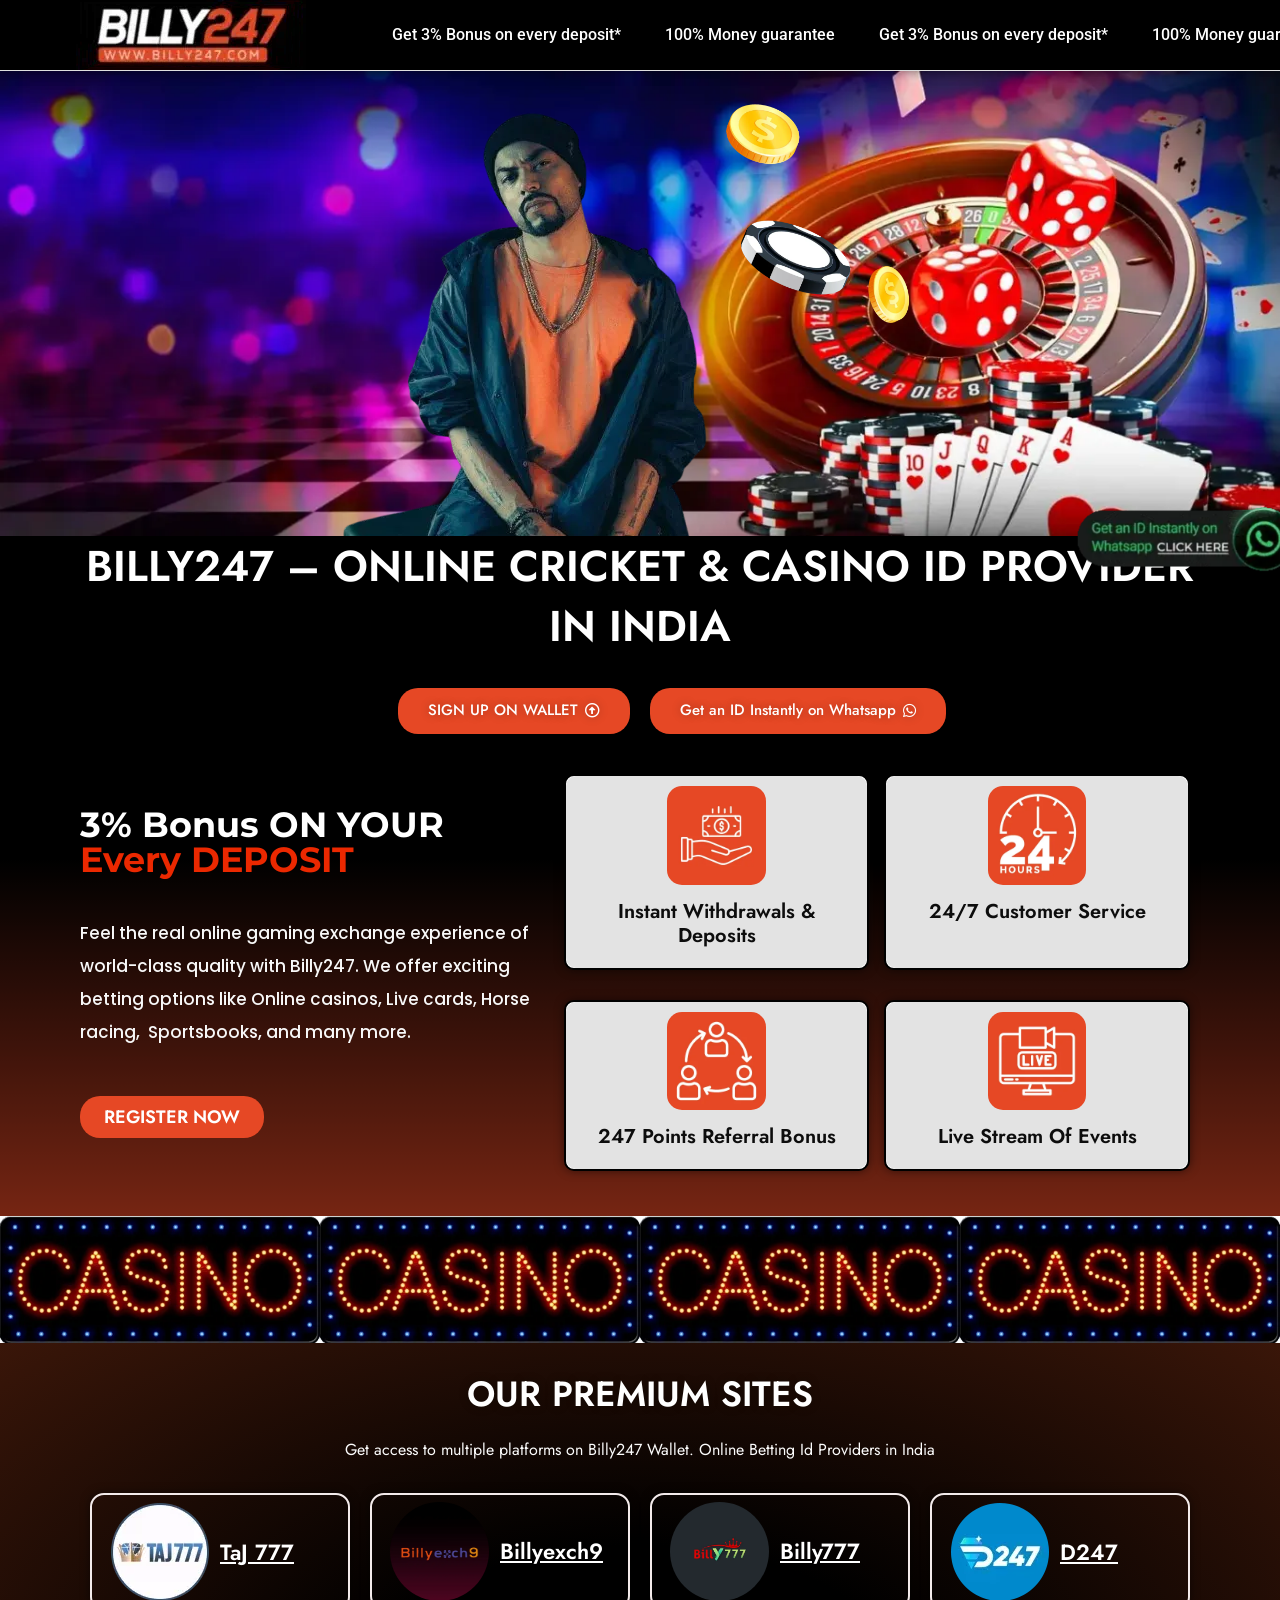
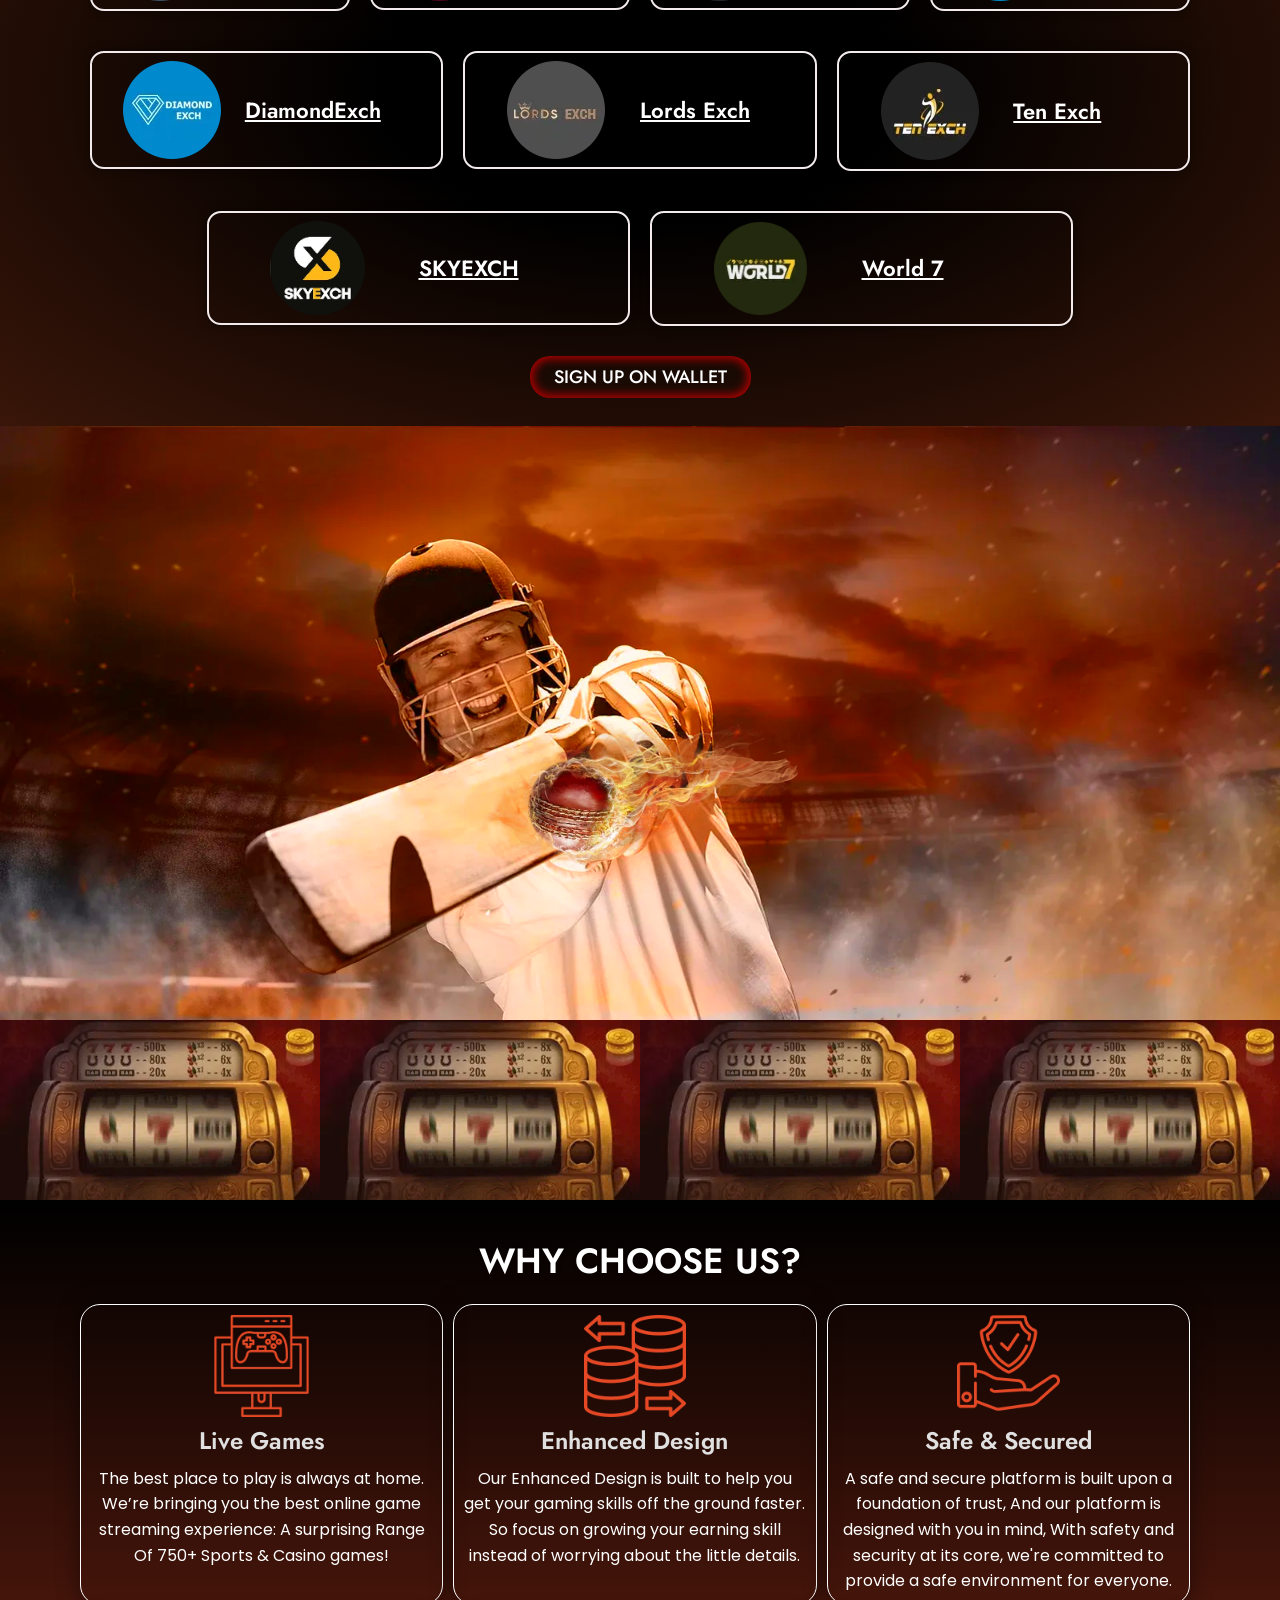
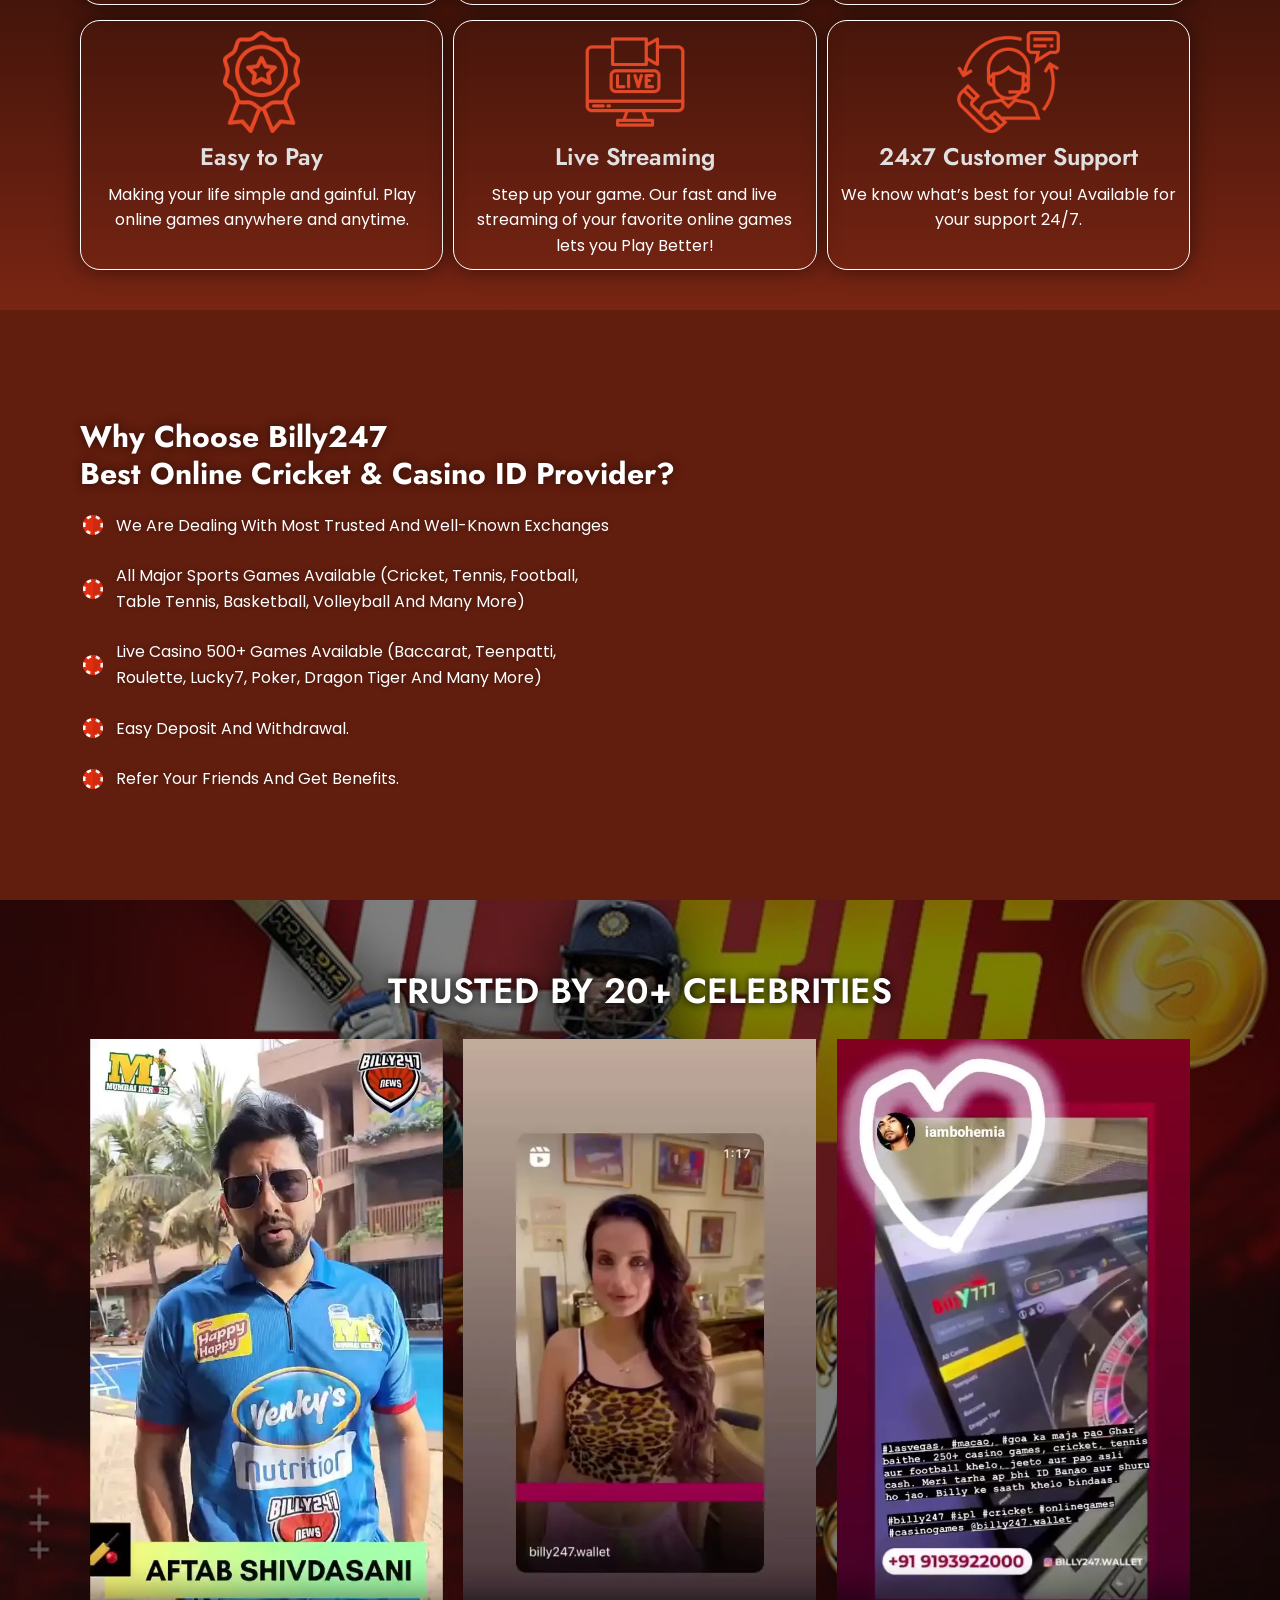
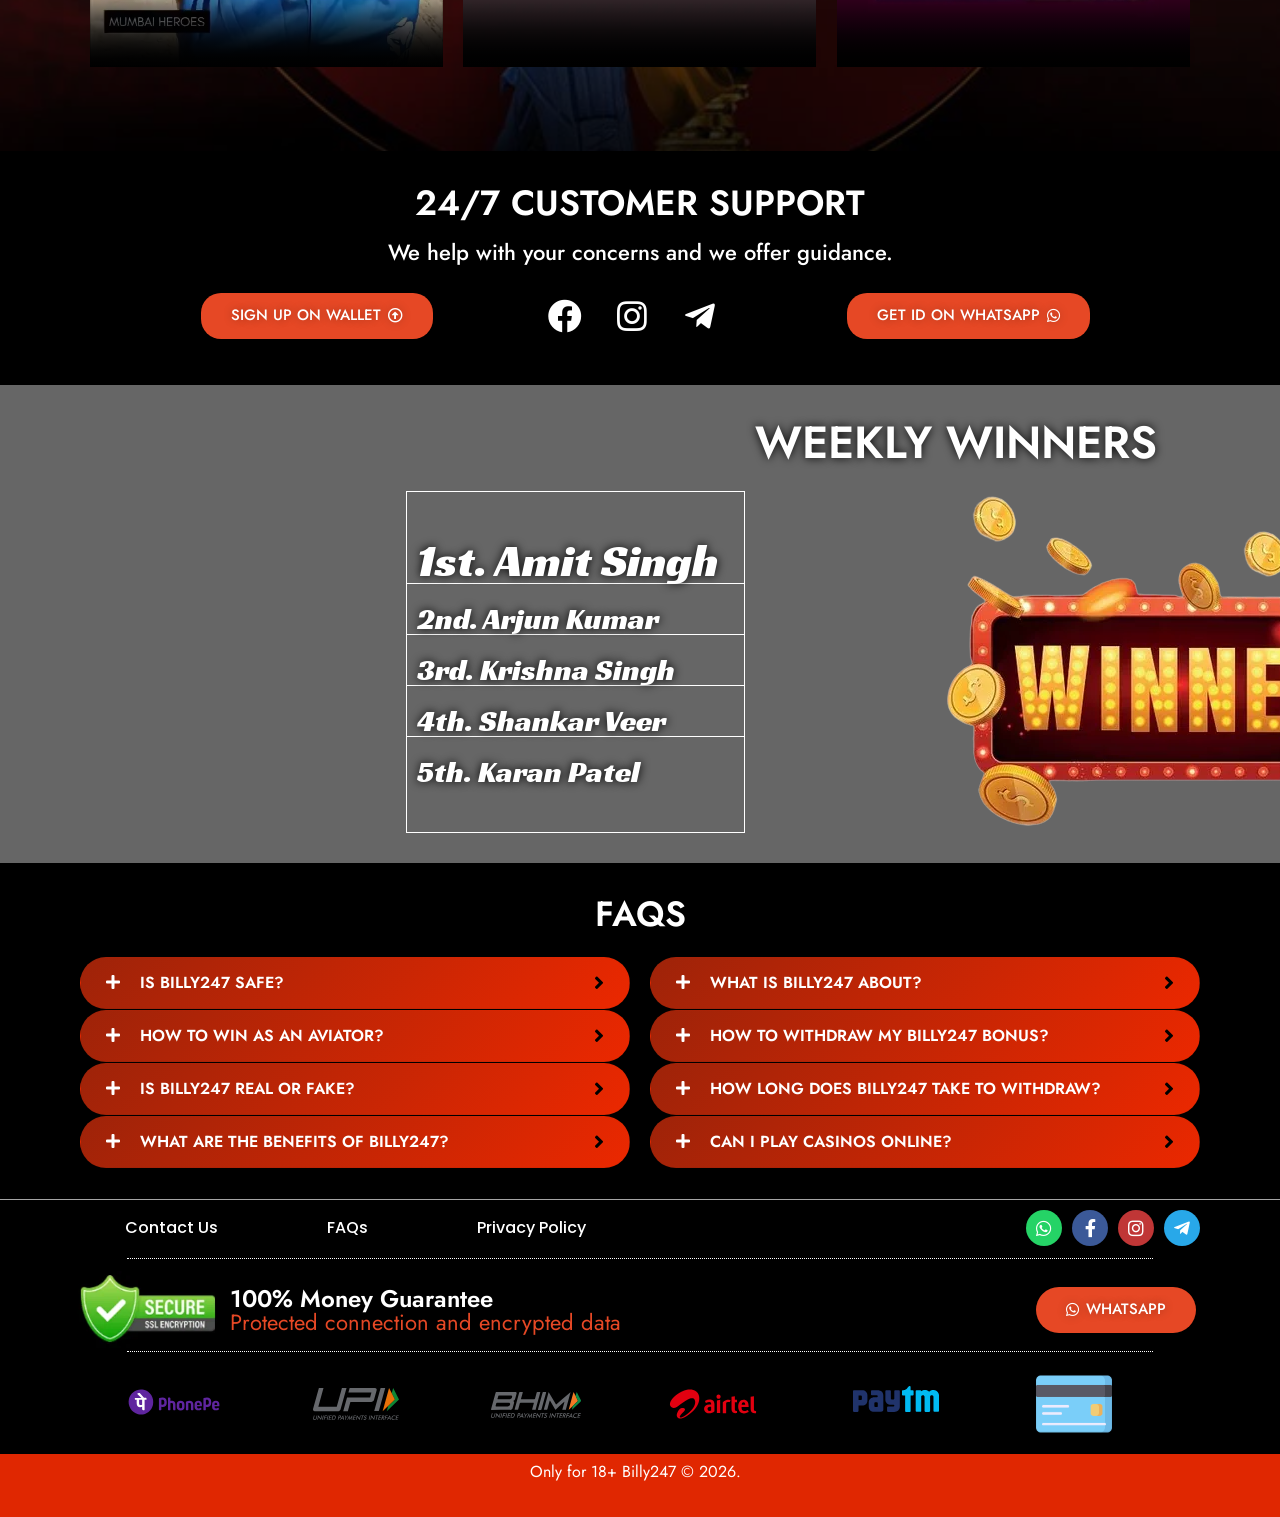
==== commit d4b2086b: "Fix typos, update footer year, add favicon set - "gurantee" -> "guarantee" (15x in tickers) - Footer" ====
--- a/index.html
+++ b/index.html
@@ -170,7 +170,11 @@
 
 <meta name="google-site-verification" content="nYK3pl-lI61C0PloGsKs59HowB8OR6PFG01hEnw3E6I" />
 <meta name="description" content="Get your Billy247 ID on WhatsApp. Cricket, live casino, instant deposits and fast withdrawals. 24/7 support. 18+ only.">
-<link rel="icon" href="assets/billy247-logo.webp" type="image/webp">
+<link rel="icon" type="image/png" sizes="16x16" href="assets/favicon-16.png">
+<link rel="icon" type="image/png" sizes="32x32" href="assets/favicon-32.png">
+<link rel="icon" type="image/png" sizes="48x48" href="assets/favicon-48.png">
+<link rel="icon" type="image/png" sizes="192x192" href="assets/favicon-192.png">
+<link rel="apple-touch-icon" sizes="180x180" href="assets/apple-touch-icon.png">
 <meta property="og:type" content="website">
 <meta property="og:title" content="Billy247 – Online Cricket & Casino ID Provider in India">
 <meta property="og:description" content="Get your Billy247 ID on WhatsApp. Cricket, live casino, instant deposits and fast withdrawals. 24/7 support. 18+ only.">
@@ -251,17 +255,17 @@
         <div class="ticker">
             <ul>
                 <li>Get 3% Bonus on every deposit*</li><li></li>
-                <li>100% Money gurantee</li><li></li>
+                <li>100% Money guarantee</li><li></li>
                     <li>Get 3% Bonus on every deposit*</li><li></li>
-                <li>100% Money gurantee</li>
+                <li>100% Money guarantee</li>
                 
                 <li></li>
                     <li>Get 3% Bonus on every deposit*</li><li></li>
-                <li>100% Money gurantee</li><li></li>
+                <li>100% Money guarantee</li><li></li>
                     <li>Get 3% Bonus on every deposit*</li><li></li>
-                <li>100% Money gurantee</li><li></li>
+                <li>100% Money guarantee</li><li></li>
                     <li>Get 3% Bonus on every deposit*</li><li></li>
-                <li>100% Money gurantee</li>
+                <li>100% Money guarantee</li>
                 
                 <!-- Add more announcements here -->
             </ul>
@@ -334,17 +338,17 @@
         <div class="ticker">
             <ul>
                 <li>Get 3% Bonus on every deposit*</li><li></li>
-                <li>100% Money gurantee</li><li></li>
+                <li>100% Money guarantee</li><li></li>
                     <li>Get 3% Bonus on every deposit*</li><li></li>
-                <li>100% Money gurantee</li>
+                <li>100% Money guarantee</li>
                 
                 <li></li>
                     <li>Get 3% Bonus on every deposit*</li><li></li>
-                <li>100% Money gurantee</li><li></li>
+                <li>100% Money guarantee</li><li></li>
                     <li>Get 3% Bonus on every deposit*</li><li></li>
-                <li>100% Money gurantee</li><li></li>
+                <li>100% Money guarantee</li><li></li>
                     <li>Get 3% Bonus on every deposit*</li><li></li>
-                <li>100% Money gurantee</li>
+                <li>100% Money guarantee</li>
                 
                 <!-- Add more announcements here -->
             </ul>
@@ -510,17 +514,17 @@
         <div class="ticker">
             <ul>
                 <li>Get 3% Bonus on every deposit*</li><li></li>
-                <li>100% Money gurantee</li><li></li>
+                <li>100% Money guarantee</li><li></li>
                     <li>Get 3% Bonus on every deposit*</li><li></li>
-                <li>100% Money gurantee</li>
+                <li>100% Money guarantee</li>
                 
                 <li></li>
                     <li>Get 3% Bonus on every deposit*</li><li></li>
-                <li>100% Money gurantee</li><li></li>
+                <li>100% Money guarantee</li><li></li>
                     <li>Get 3% Bonus on every deposit*</li><li></li>
-                <li>100% Money gurantee</li><li></li>
+                <li>100% Money guarantee</li><li></li>
                     <li>Get 3% Bonus on every deposit*</li><li></li>
-                <li>100% Money gurantee</li>
+                <li>100% Money guarantee</li>
                 
                 <!-- Add more announcements here -->
             </ul>
@@ -1720,7 +1724,7 @@
 			<div class="elementor-widget-wrap elementor-element-populated">
 								<div class="elementor-element elementor-element-a28532c elementor-widget elementor-widget-text-editor" data-id="a28532c" data-element_type="widget" data-widget_type="text-editor.default">
 				<div class="elementor-widget-container">
-							<p>Only for 18+ Billy247 © 2023. &nbsp;</p>						</div>
+							<p>Only for 18+ Billy247 © 2026. &nbsp;</p>						</div>
 				</div>
 					</div>
 		</div>
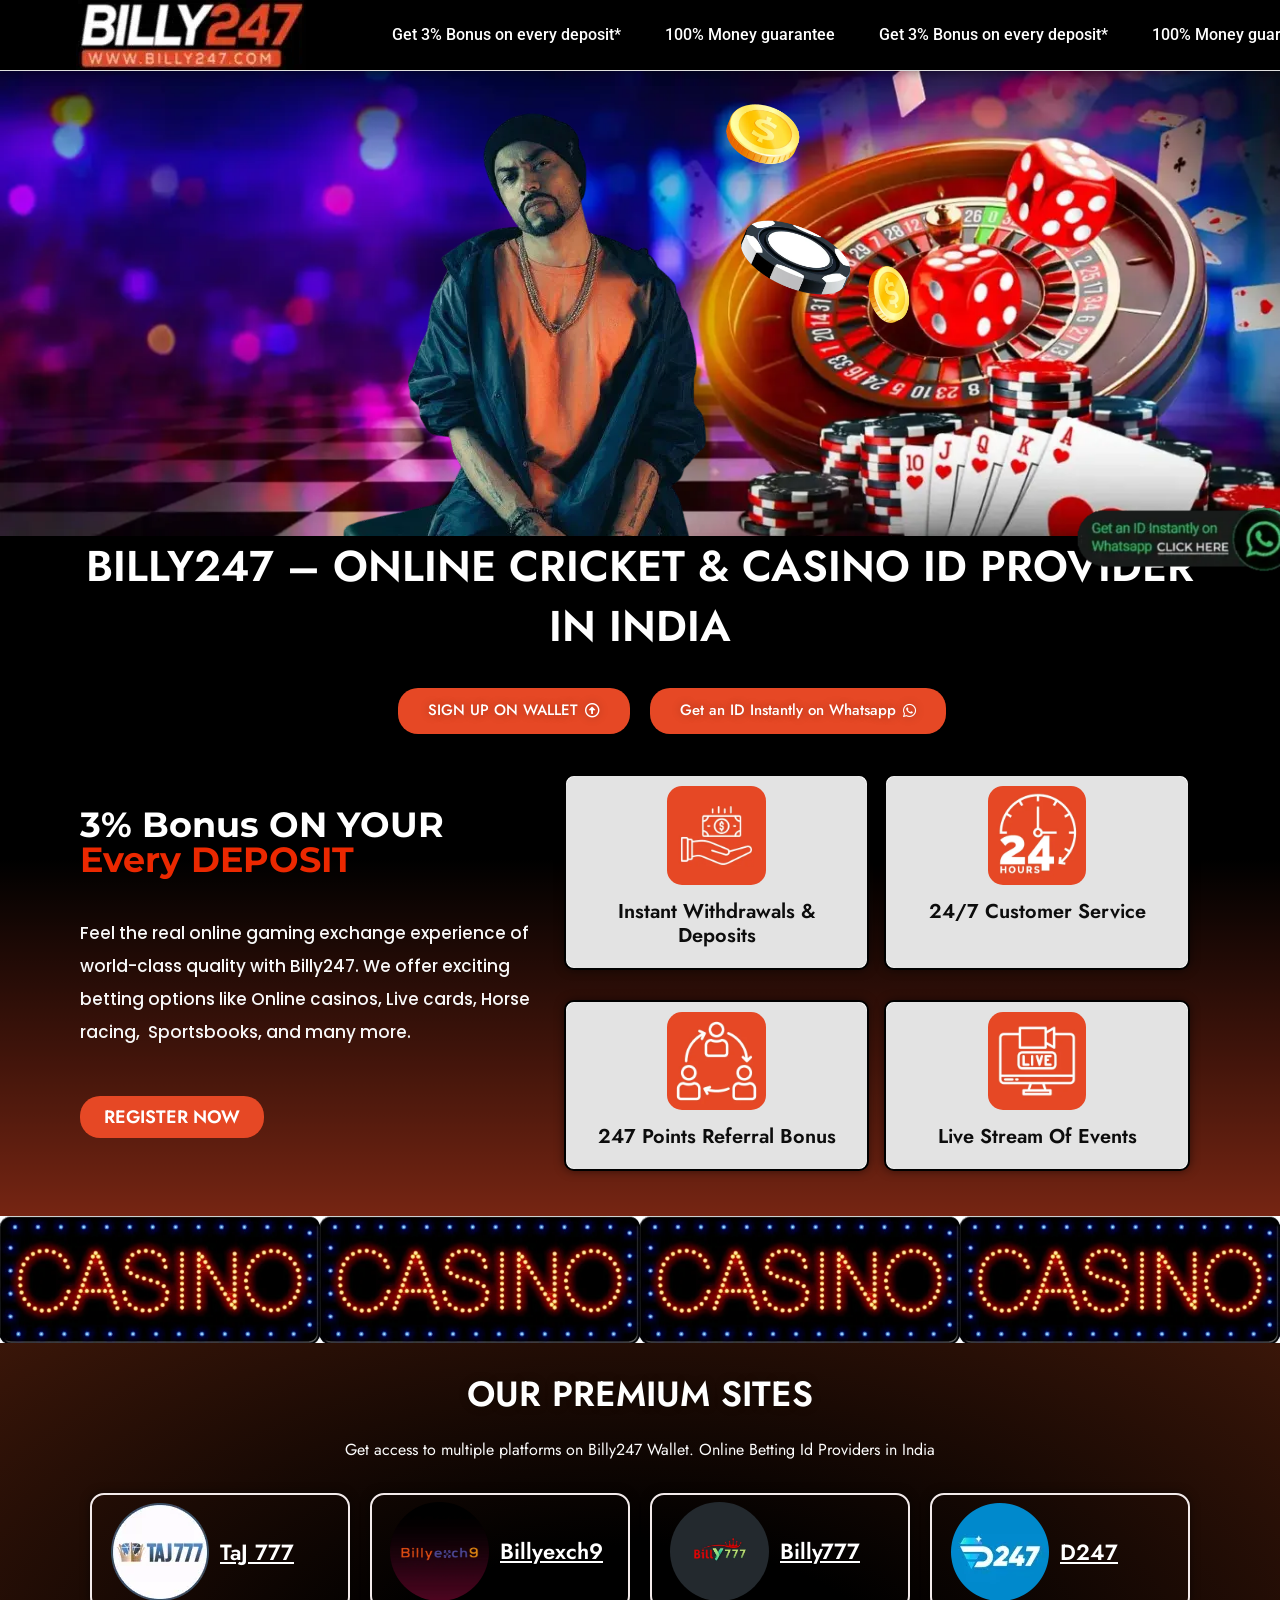
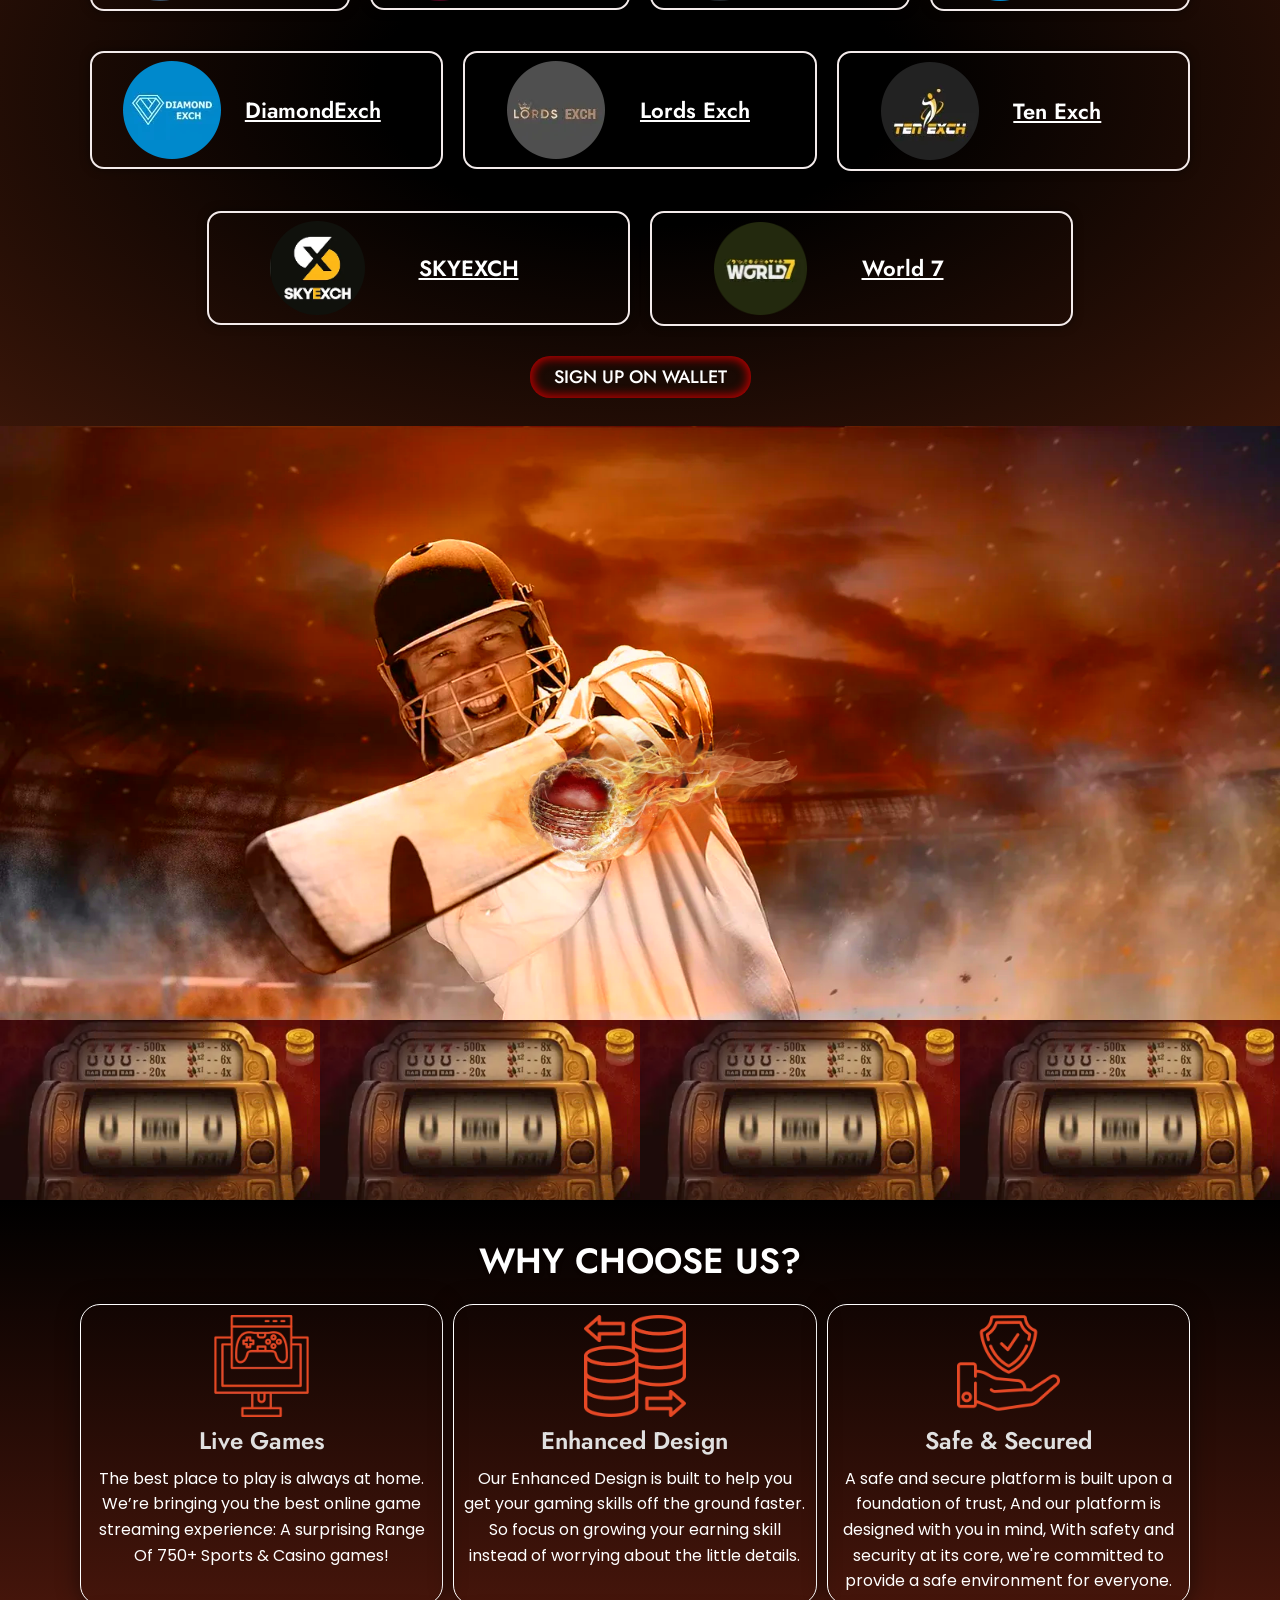
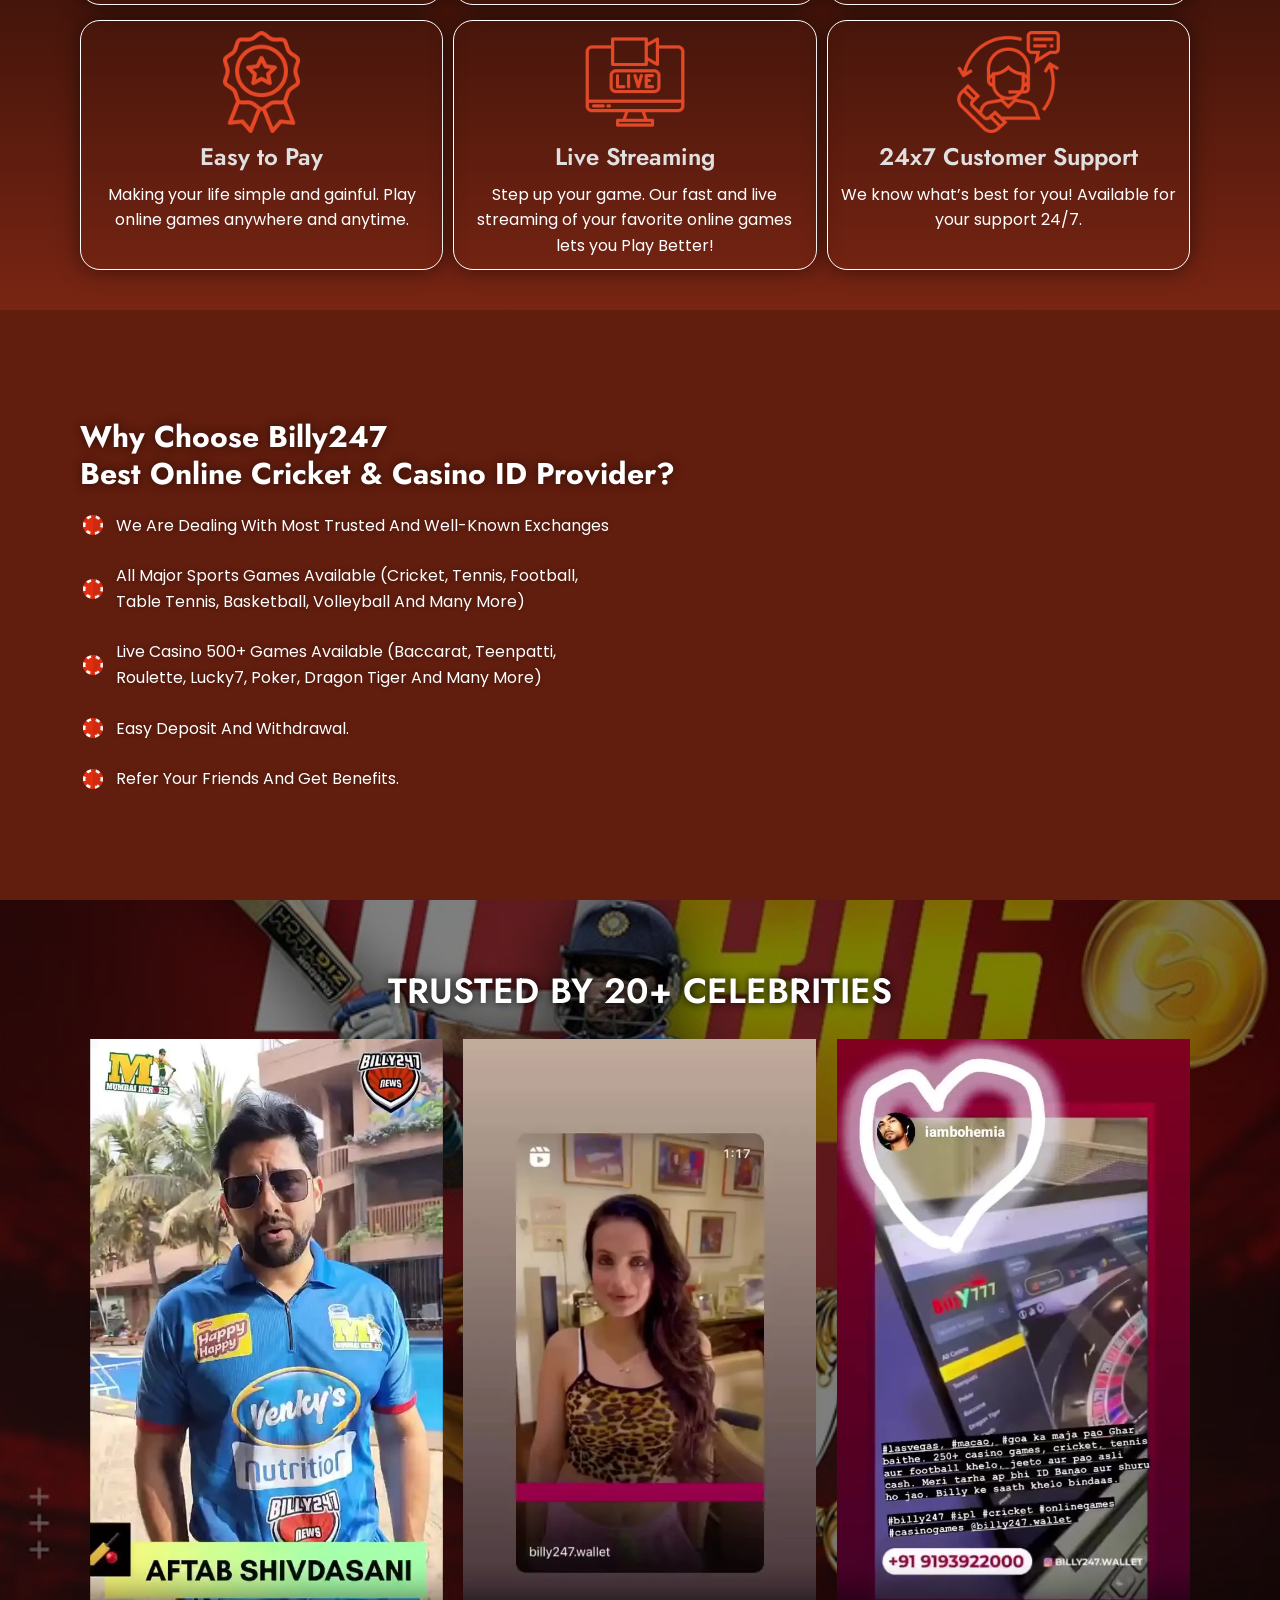
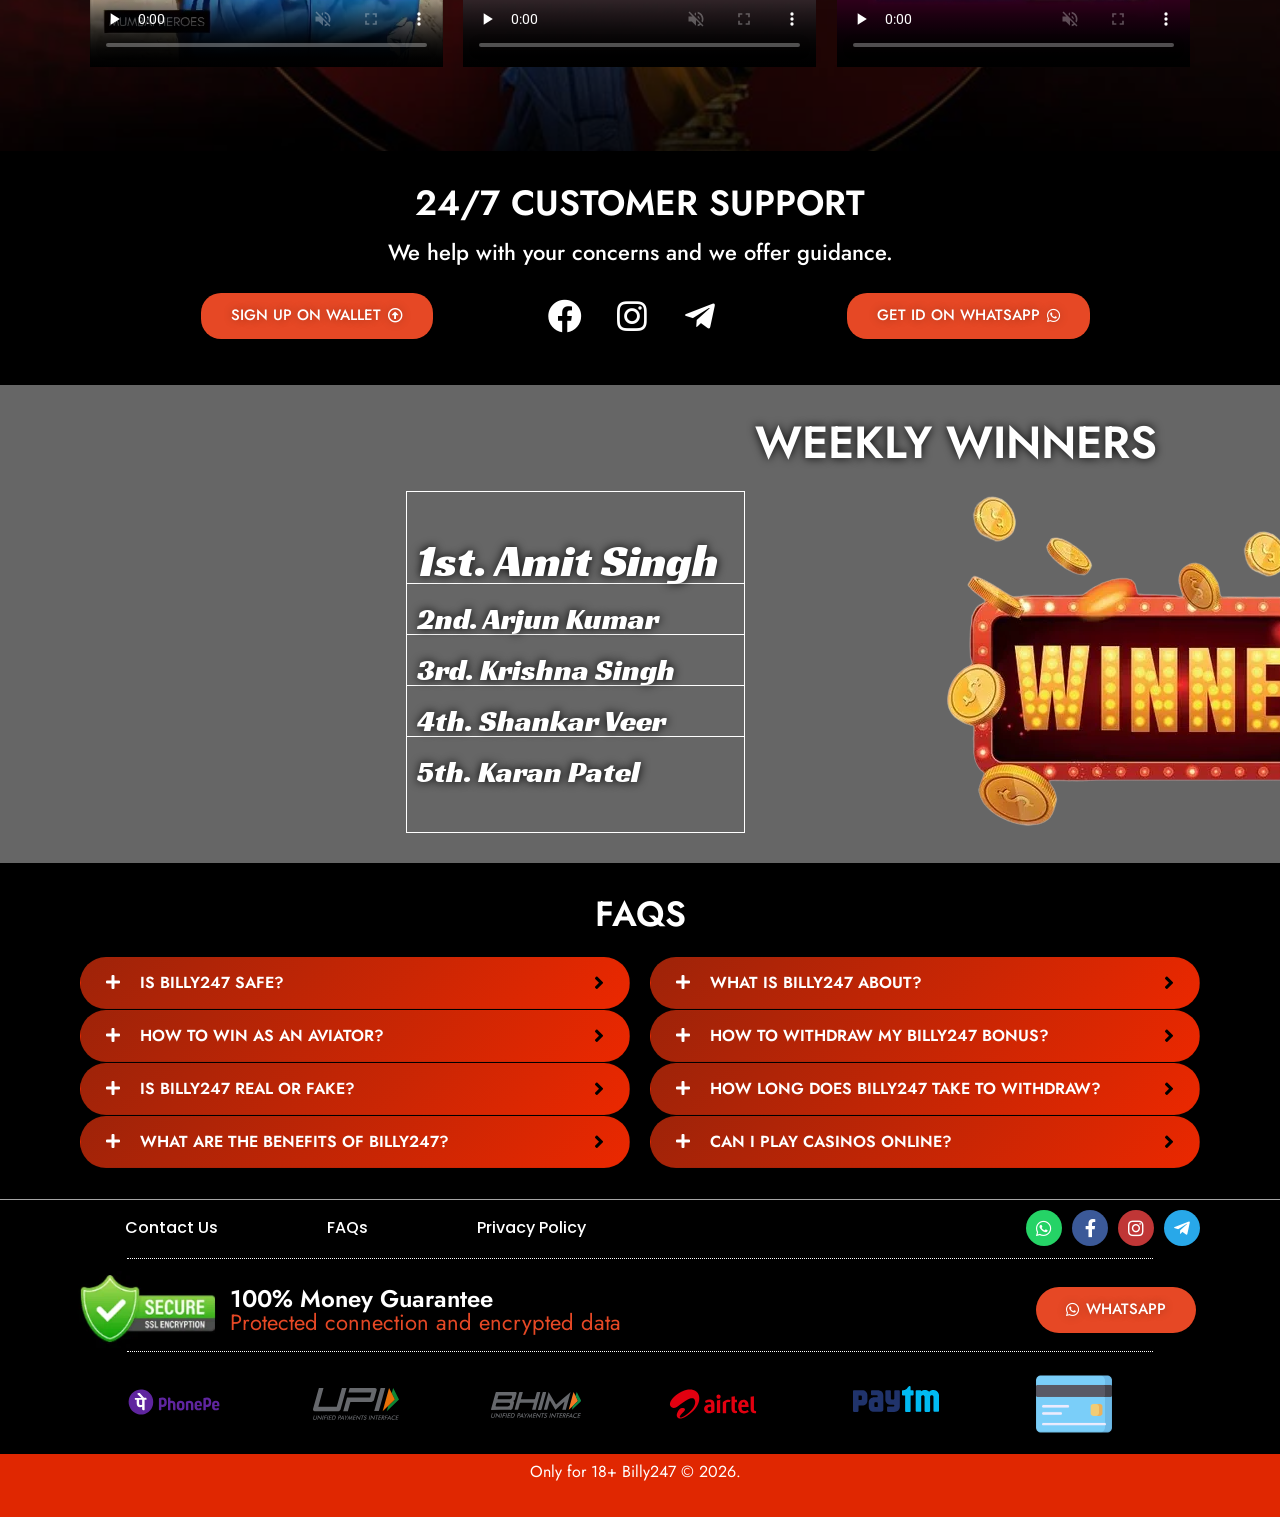
==== commit 1f3c4c01: "Point canonical and all billy247.com links at www.billy247.shop The deploy domain is billy247.shop -" ====
--- a/index.html
+++ b/index.html
@@ -102,7 +102,7 @@
 
 
 
-<link rel="canonical" href="https://billy247.com/">
+<link rel="canonical" href="https://www.billy247.shop/">
 
 
 
@@ -178,7 +178,7 @@
 <meta property="og:type" content="website">
 <meta property="og:title" content="Billy247 – Online Cricket & Casino ID Provider in India">
 <meta property="og:description" content="Get your Billy247 ID on WhatsApp. Cricket, live casino, instant deposits and fast withdrawals. 24/7 support. 18+ only.">
-<meta property="og:url" content="https://billy247.com/">
+<meta property="og:url" content="https://www.billy247.shop/">
 <meta property="og:image" content="https://www.billy247.shop/assets/banner-1.webp">
 <meta name="twitter:card" content="summary_large_image">
 <meta name="twitter:title" content="Billy247 – Online Cricket & Casino ID Provider in India">
@@ -225,7 +225,7 @@
 
 <div class="hfeed site" id="page">
 			<header id="masthead" itemscope="itemscope" itemtype="https://schema.org/WPHeader">
-			<p class="main-title bhf-hidden" itemprop="headline"><a href="https://billy247.com/" title="Billy247">Billy247</a></p>
+			<p class="main-title bhf-hidden" itemprop="headline"><a href="https://www.billy247.shop/" title="Billy247">Billy247</a></p>
 					<div data-elementor-type="wp-post" data-elementor-id="7" class="elementor elementor-7">
 									<section class="elementor-section elementor-top-section elementor-element elementor-element-898ed34 elementor-section-full_width elementor-hidden-mobile elementor-section-height-default elementor-section-height-default elementor-sticky elementor-sticky--active elementor-section--handles-inside elementor-sticky--effects" data-id="898ed34" data-element_type="section" data-settings="{&quot;background_background&quot;:&quot;classic&quot;,&quot;sticky&quot;:&quot;top&quot;,&quot;sticky_on&quot;:[&quot;desktop&quot;,&quot;tablet&quot;,&quot;mobile&quot;],&quot;sticky_offset&quot;:0,&quot;sticky_effects_offset&quot;:0}" style="position: fixed; width: 1911px; margin-top: 0px; margin-bottom: 0px; top: 0px;">
 						<div class="elementor-container elementor-column-gap-no">
@@ -234,7 +234,7 @@
 								<div class="elementor-element elementor-element-4937e7f elementor-widget elementor-widget-image" data-id="4937e7f" data-element_type="widget" data-widget_type="image.default">
 				<div class="elementor-widget-container">
 			<style>/*! elementor - v3.15.0 - 20-08-2023 */
-.elementor-widget-image{text-align:center}.elementor-widget-image a{display:inline-block}.elementor-widget-image a img[src$=".svg"]{width:48px}.elementor-widget-image img{vertical-align:middle;display:inline-block}</style>													<a href="https://billy247.com/">
+.elementor-widget-image{text-align:center}.elementor-widget-image a{display:inline-block}.elementor-widget-image a img[src$=".svg"]{width:48px}.elementor-widget-image img{vertical-align:middle;display:inline-block}</style>													<a href="https://www.billy247.shop/">
 							<img width="230" height="70" src="./assets/billy247-logo.webp" class="attachment-large size-large wp-image-251" alt="Billy247 logo">								</a>
 															</div>
 				</div>
@@ -317,7 +317,7 @@
 								<div class="elementor-element elementor-element-4937e7f elementor-widget elementor-widget-image" data-id="4937e7f" data-element_type="widget" data-widget_type="image.default">
 				<div class="elementor-widget-container">
 			<style>/*! elementor - v3.15.0 - 20-08-2023 */
-.elementor-widget-image{text-align:center}.elementor-widget-image a{display:inline-block}.elementor-widget-image a img[src$=".svg"]{width:48px}.elementor-widget-image img{vertical-align:middle;display:inline-block}</style>													<a href="https://billy247.com/">
+.elementor-widget-image{text-align:center}.elementor-widget-image a{display:inline-block}.elementor-widget-image a img[src$=".svg"]{width:48px}.elementor-widget-image img{vertical-align:middle;display:inline-block}</style>													<a href="https://www.billy247.shop/">
 							<img width="230" height="70" src="./assets/billy247-logo.webp" class="attachment-large size-large wp-image-251" alt="Billy247 logo">								</a>
 															</div>
 				</div>
@@ -404,7 +404,7 @@
 			<div class="elementor-widget-wrap elementor-element-populated">
 								<div class="elementor-element elementor-element-99f3e5d elementor-widget elementor-widget-image" data-id="99f3e5d" data-element_type="widget" data-widget_type="image.default">
 				<div class="elementor-widget-container">
-																<a href="https://billy247.com/">
+																<a href="https://www.billy247.shop/">
 							<img width="230" height="70" src="./assets/billy247-logo.webp" class="attachment-large size-large wp-image-251" alt="Billy247 logo">								</a>
 															</div>
 				</div>
@@ -455,7 +455,7 @@
 			<div class="elementor-widget-wrap elementor-element-populated">
 								<div class="elementor-element elementor-element-99f3e5d elementor-widget elementor-widget-image" data-id="99f3e5d" data-element_type="widget" data-widget_type="image.default">
 				<div class="elementor-widget-container">
-																<a href="https://billy247.com/">
+																<a href="https://www.billy247.shop/">
 							<img width="230" height="70" src="./assets/billy247-logo.webp" class="attachment-large size-large wp-image-251" alt="Billy247 logo">								</a>
 															</div>
 				</div>
@@ -1519,7 +1519,7 @@
     <div class="eael-accordion-list"><input type="radio" class="faq-radio faq-on" name="faq-1dcf098" id="faq-1dcf098-5"><input type="radio" class="faq-radio faq-off" name="faq-1dcf098" id="faq-1dcf098-5-off"><div id="what-is-billy247-about" class="elementor-tab-title eael-accordion-header" tabindex="0" data-tab="1" aria-controls="elementor-tab-content-3121"><label class="faq-hit" for="faq-1dcf098-5"></label><label class="faq-hit faq-hit-close" for="faq-1dcf098-5-off"></label><span class="eael-advanced-accordion-icon-closed"><i aria-hidden="true" class="fa-accordion-icon fas fa-plus"></i></span><span class="eael-advanced-accordion-icon-opened"><i aria-hidden="true" class="fa-accordion-icon fas fa-minus"></i></span><span class="eael-accordion-tab-title">What is billy247 about?</span><i aria-hidden="true" class="fa-toggle fas fa-angle-right"></i></div><div id="elementor-tab-content-3121" class="eael-accordion-content clearfix" data-tab="1" aria-labelledby="what-is-billy247-about"><p>Billy247 is an online sports betting and gambling platform. It offers a wide range of betting options, including sports betting, casino games, fantasy games and more.</p></div>
                 </div><div class="eael-accordion-list"><input type="radio" class="faq-radio faq-on" name="faq-1dcf098" id="faq-1dcf098-6"><input type="radio" class="faq-radio faq-off" name="faq-1dcf098" id="faq-1dcf098-6-off"><div id="how-to-withdraw-my-billy247-bonus" class="elementor-tab-title eael-accordion-header" tabindex="0" data-tab="2" aria-controls="elementor-tab-content-3122"><label class="faq-hit" for="faq-1dcf098-6"></label><label class="faq-hit faq-hit-close" for="faq-1dcf098-6-off"></label><span class="eael-advanced-accordion-icon-closed"><i aria-hidden="true" class="fa-accordion-icon fas fa-plus"></i></span><span class="eael-advanced-accordion-icon-opened"><i aria-hidden="true" class="fa-accordion-icon fas fa-minus"></i></span><span class="eael-accordion-tab-title">How to withdraw my billy247 bonus?</span><i aria-hidden="true" class="fa-toggle fas fa-angle-right"></i></div><div id="elementor-tab-content-3122" class="eael-accordion-content clearfix" data-tab="2" aria-labelledby="how-to-withdraw-my-billy247-bonus"><p><span style="font-weight: 400;">Bonus withdrawal from the app/website is a simple process. Users may need to comply with limitations, such as wagering a certain amount or meeting other requirements, before bonus funds may be withdrawn.</span></p></div>
                 </div><div class="eael-accordion-list"><input type="radio" class="faq-radio faq-on" name="faq-1dcf098" id="faq-1dcf098-7"><input type="radio" class="faq-radio faq-off" name="faq-1dcf098" id="faq-1dcf098-7-off"><div id="how-long-does-billy247-take-to-withdraw" class="elementor-tab-title eael-accordion-header" tabindex="0" data-tab="3" aria-controls="elementor-tab-content-3123"><label class="faq-hit" for="faq-1dcf098-7"></label><label class="faq-hit faq-hit-close" for="faq-1dcf098-7-off"></label><span class="eael-advanced-accordion-icon-closed"><i aria-hidden="true" class="fa-accordion-icon fas fa-plus"></i></span><span class="eael-advanced-accordion-icon-opened"><i aria-hidden="true" class="fa-accordion-icon fas fa-minus"></i></span><span class="eael-accordion-tab-title">How long does billy247 take to withdraw?</span><i aria-hidden="true" class="fa-toggle fas fa-angle-right"></i></div><div id="elementor-tab-content-3123" class="eael-accordion-content clearfix" data-tab="3" aria-labelledby="how-long-does-billy247-take-to-withdraw"><p>You can withdraw money in 15 minutes.</p></div>
-                </div><div class="eael-accordion-list"><input type="radio" class="faq-radio faq-on" name="faq-1dcf098" id="faq-1dcf098-8"><input type="radio" class="faq-radio faq-off" name="faq-1dcf098" id="faq-1dcf098-8-off"><div id="can-i-play-casinos-online" class="elementor-tab-title eael-accordion-header" tabindex="0" data-tab="4" aria-controls="elementor-tab-content-3124"><label class="faq-hit" for="faq-1dcf098-8"></label><label class="faq-hit faq-hit-close" for="faq-1dcf098-8-off"></label><span class="eael-advanced-accordion-icon-closed"><i aria-hidden="true" class="fa-accordion-icon fas fa-plus"></i></span><span class="eael-advanced-accordion-icon-opened"><i aria-hidden="true" class="fa-accordion-icon fas fa-minus"></i></span><span class="eael-accordion-tab-title">Can I play casinos online?</span><i aria-hidden="true" class="fa-toggle fas fa-angle-right"></i></div><div id="elementor-tab-content-3124" class="eael-accordion-content clearfix" data-tab="4" aria-labelledby="can-i-play-casinos-online"><p><span style="font-weight: 400;">Yes, you can play casino on licensed platform like <a href="https://billy247.com/">billy247.com</a> and withdraw money straight in your bank account within 15 minutes.</span></p></div>
+                </div><div class="eael-accordion-list"><input type="radio" class="faq-radio faq-on" name="faq-1dcf098" id="faq-1dcf098-8"><input type="radio" class="faq-radio faq-off" name="faq-1dcf098" id="faq-1dcf098-8-off"><div id="can-i-play-casinos-online" class="elementor-tab-title eael-accordion-header" tabindex="0" data-tab="4" aria-controls="elementor-tab-content-3124"><label class="faq-hit" for="faq-1dcf098-8"></label><label class="faq-hit faq-hit-close" for="faq-1dcf098-8-off"></label><span class="eael-advanced-accordion-icon-closed"><i aria-hidden="true" class="fa-accordion-icon fas fa-plus"></i></span><span class="eael-advanced-accordion-icon-opened"><i aria-hidden="true" class="fa-accordion-icon fas fa-minus"></i></span><span class="eael-accordion-tab-title">Can I play casinos online?</span><i aria-hidden="true" class="fa-toggle fas fa-angle-right"></i></div><div id="elementor-tab-content-3124" class="eael-accordion-content clearfix" data-tab="4" aria-labelledby="can-i-play-casinos-online"><p><span style="font-weight: 400;">Yes, you can play casino on licensed platform like <a href="https://www.billy247.shop/">billy247.com</a> and withdraw money straight in your bank account within 15 minutes.</span></p></div>
                 </div></div>		</div>
 				</div>
 					</div>
@@ -1566,9 +1566,9 @@
 					<div class="hfe-nav-menu-icon">
 											</div>
 				</div>
-				<nav class="hfe-nav-menu__layout-horizontal hfe-nav-menu__submenu-arrow" data-toggle-icon="" data-close-icon="" data-full-width=""><ul id="menu-1-85c6271" class="hfe-nav-menu"><li id="menu-item-183" class="menu-item menu-item-type-post_type menu-item-object-page parent hfe-creative-menu"><a href="https://billy247.com/contact-us/" class="hfe-menu-item">Contact Us</a></li>
-<li id="menu-item-182" class="menu-item menu-item-type-post_type menu-item-object-page parent hfe-creative-menu"><a href="https://billy247.com/faqs/" class="hfe-menu-item">FAQs</a></li>
-<li id="menu-item-184" class="menu-item menu-item-type-post_type menu-item-object-page parent hfe-creative-menu"><a href="https://billy247.com/privacy-policy/" class="hfe-menu-item">Privacy Policy</a></li>
+				<nav class="hfe-nav-menu__layout-horizontal hfe-nav-menu__submenu-arrow" data-toggle-icon="" data-close-icon="" data-full-width=""><ul id="menu-1-85c6271" class="hfe-nav-menu"><li id="menu-item-183" class="menu-item menu-item-type-post_type menu-item-object-page parent hfe-creative-menu"><a href="https://www.billy247.shop/contact-us/" class="hfe-menu-item">Contact Us</a></li>
+<li id="menu-item-182" class="menu-item menu-item-type-post_type menu-item-object-page parent hfe-creative-menu"><a href="https://www.billy247.shop/faqs/" class="hfe-menu-item">FAQs</a></li>
+<li id="menu-item-184" class="menu-item menu-item-type-post_type menu-item-object-page parent hfe-creative-menu"><a href="https://www.billy247.shop/privacy-policy/" class="hfe-menu-item">Privacy Policy</a></li>
 </ul></nav>
 			</div>
 					</div>
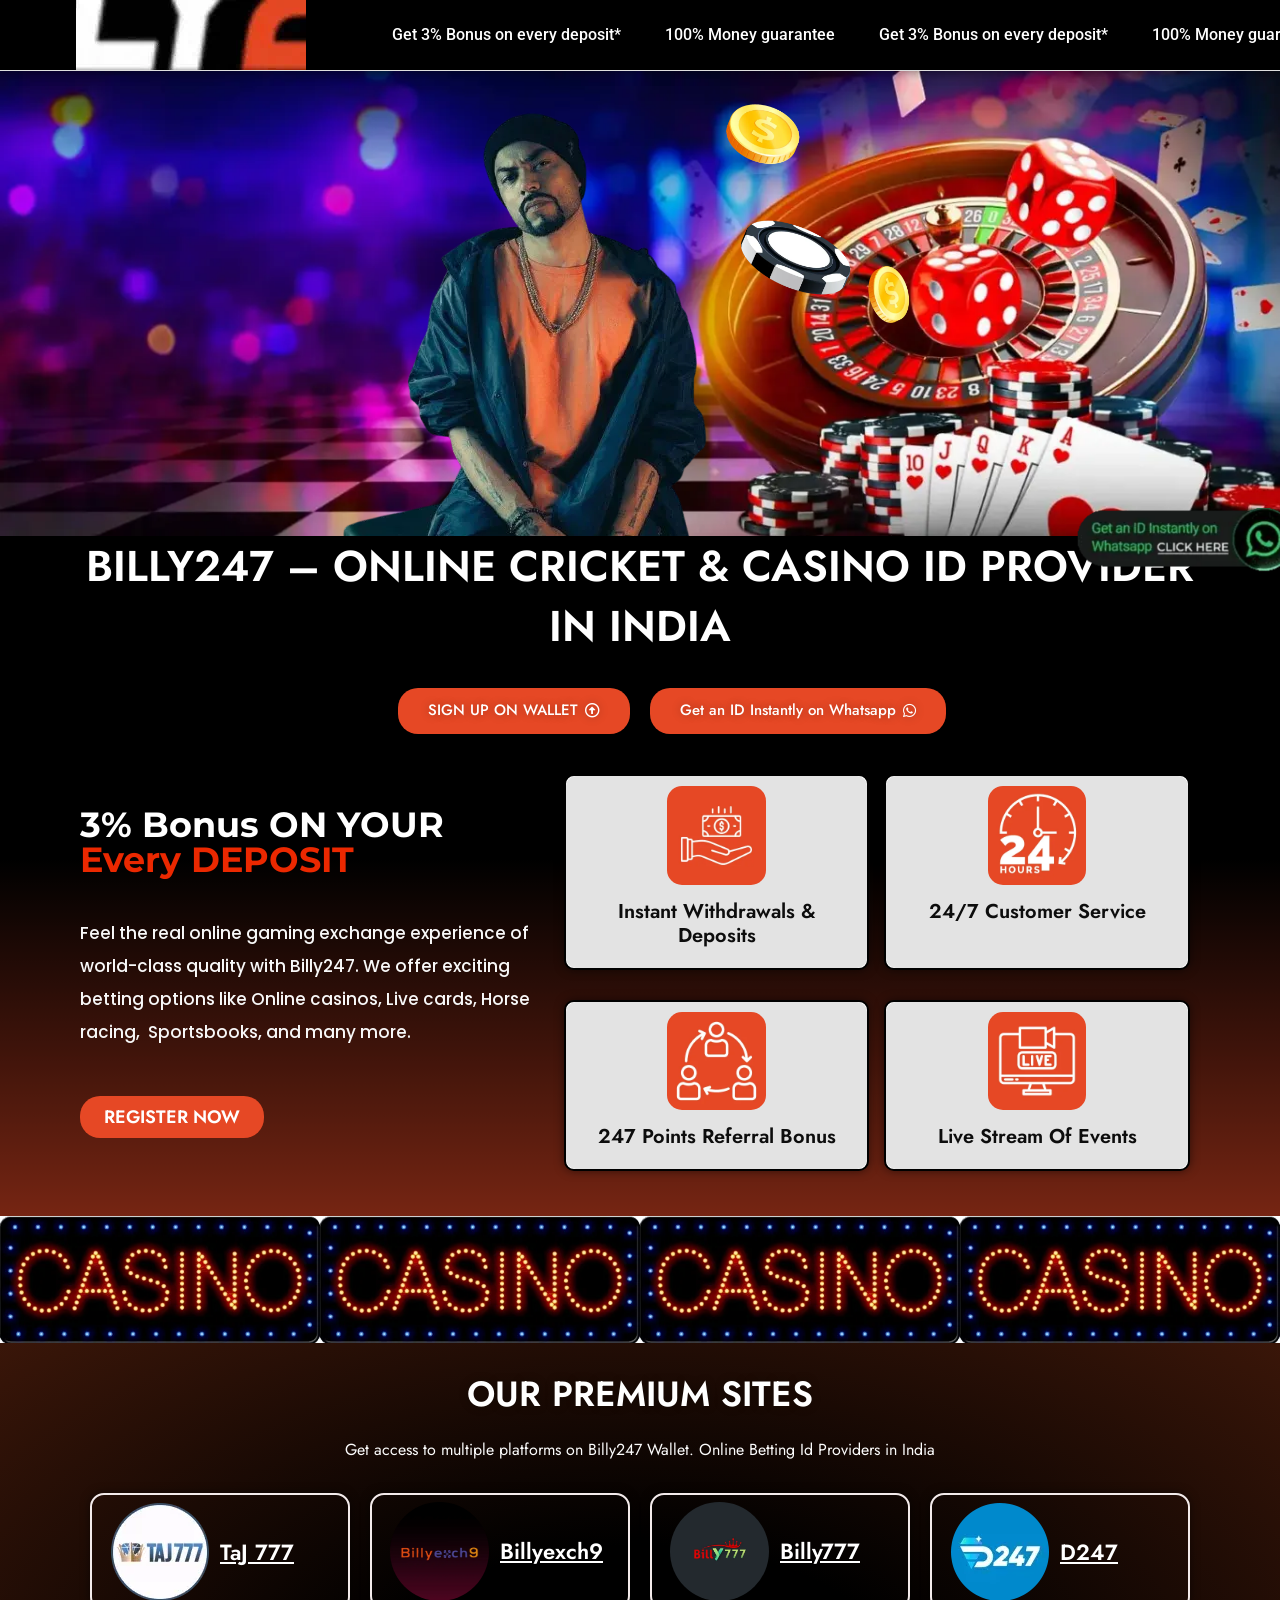
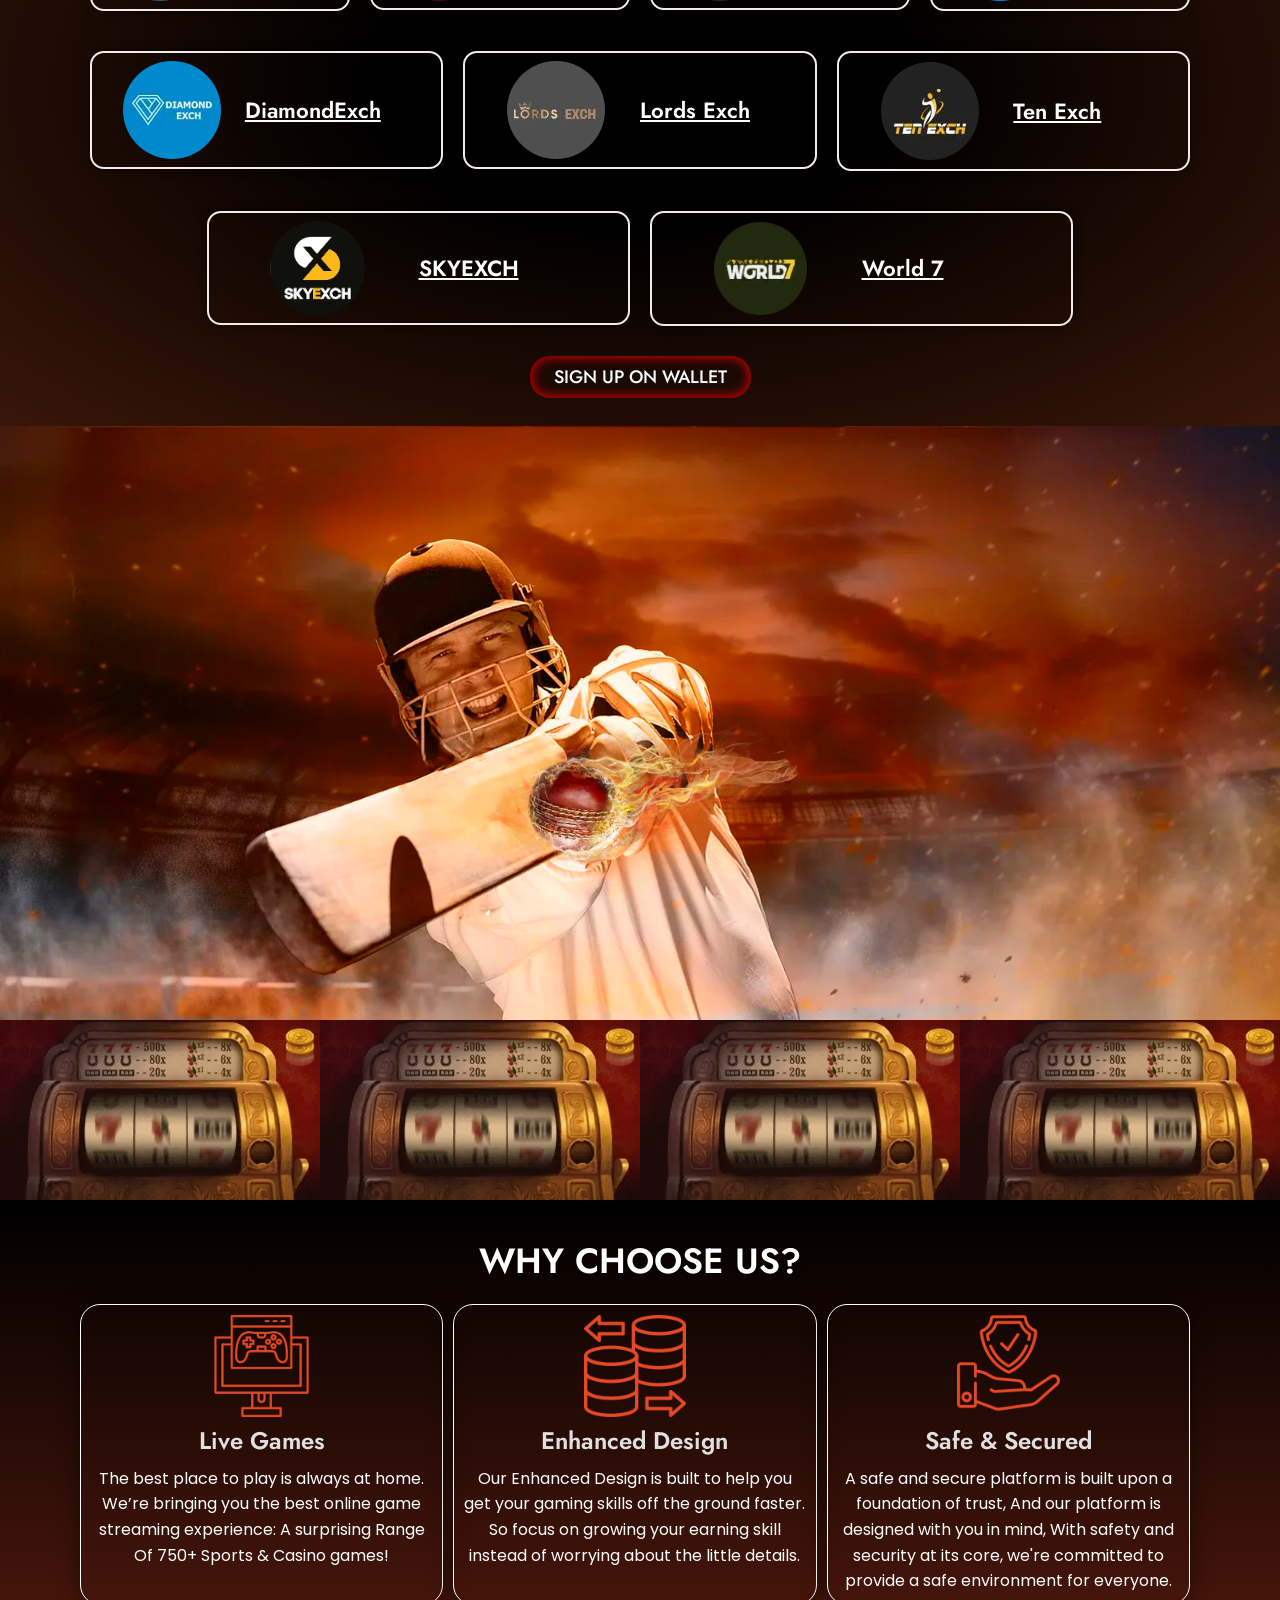
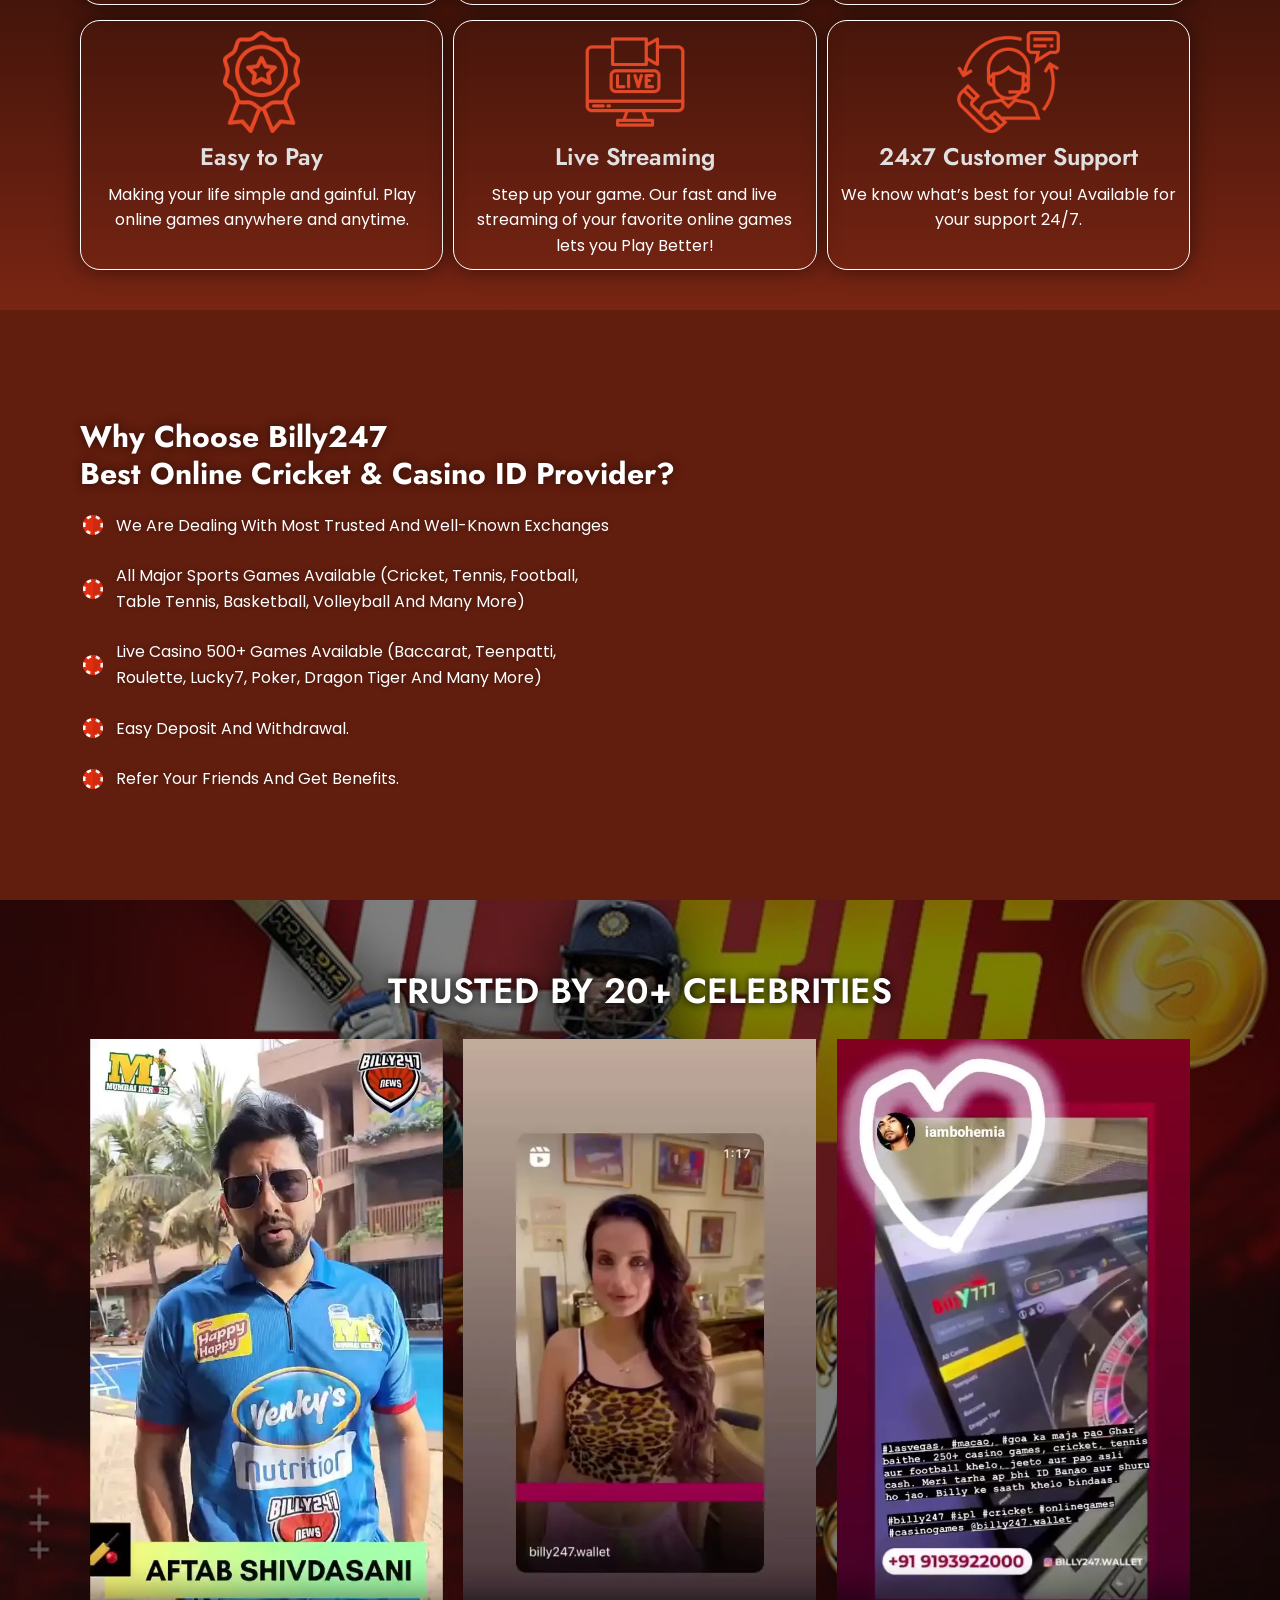
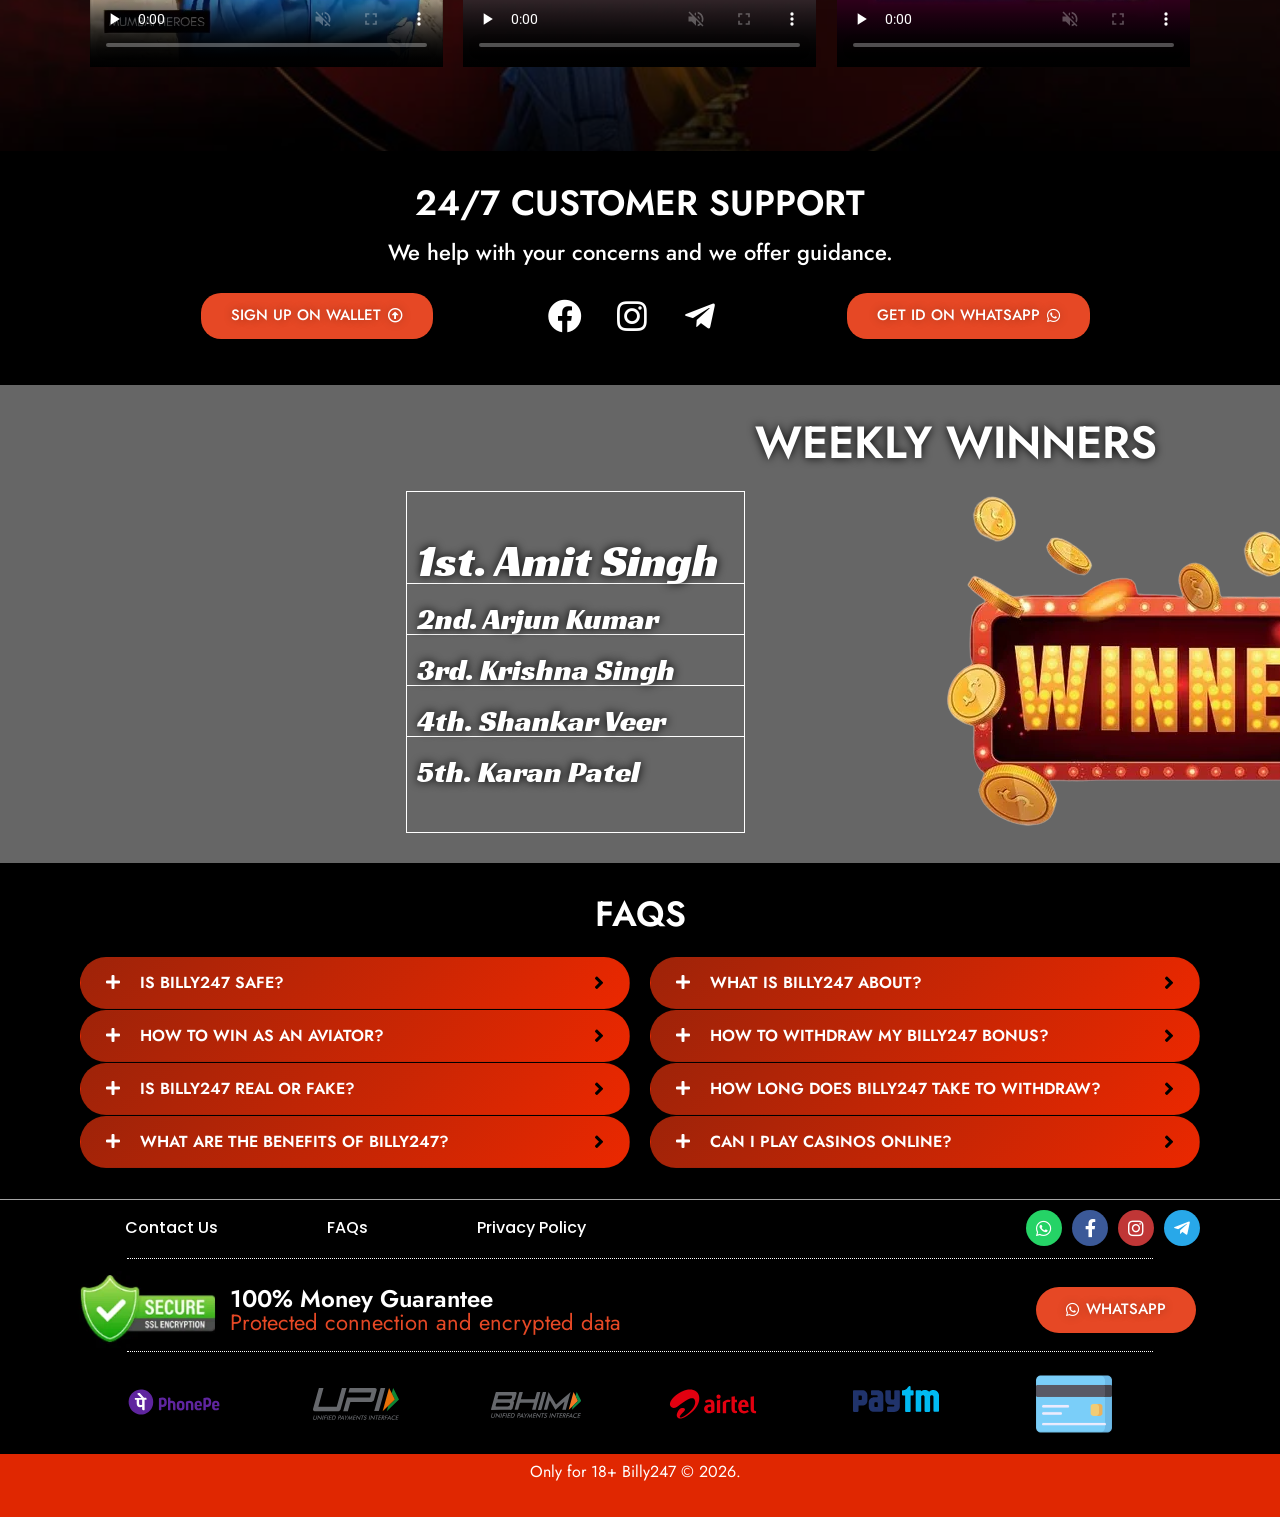
==== commit 2ee894f7: "Fix CTA button overlay and SPA-style 404s - Floating WhatsApp widget's fixed container (925x70px ban" ====
--- a/index.html
+++ b/index.html
@@ -210,6 +210,10 @@
 /* Responsiveness safety net */
 img,video,iframe{max-width:100%;height:auto}
 html,body{overflow-x:hidden}
+/* Floating WhatsApp CTA is position:fixed with a wide transparent container -
+   let clicks pass through the empty area, keep the image/link clickable */
+.elementor-element-060b8b8{pointer-events:none}
+.elementor-element-060b8b8 a,.elementor-element-060b8b8 img{pointer-events:auto}
 @media (max-width:767px){
   .elementor-section{min-height:0!important}
   .elementor-column{min-width:0}
